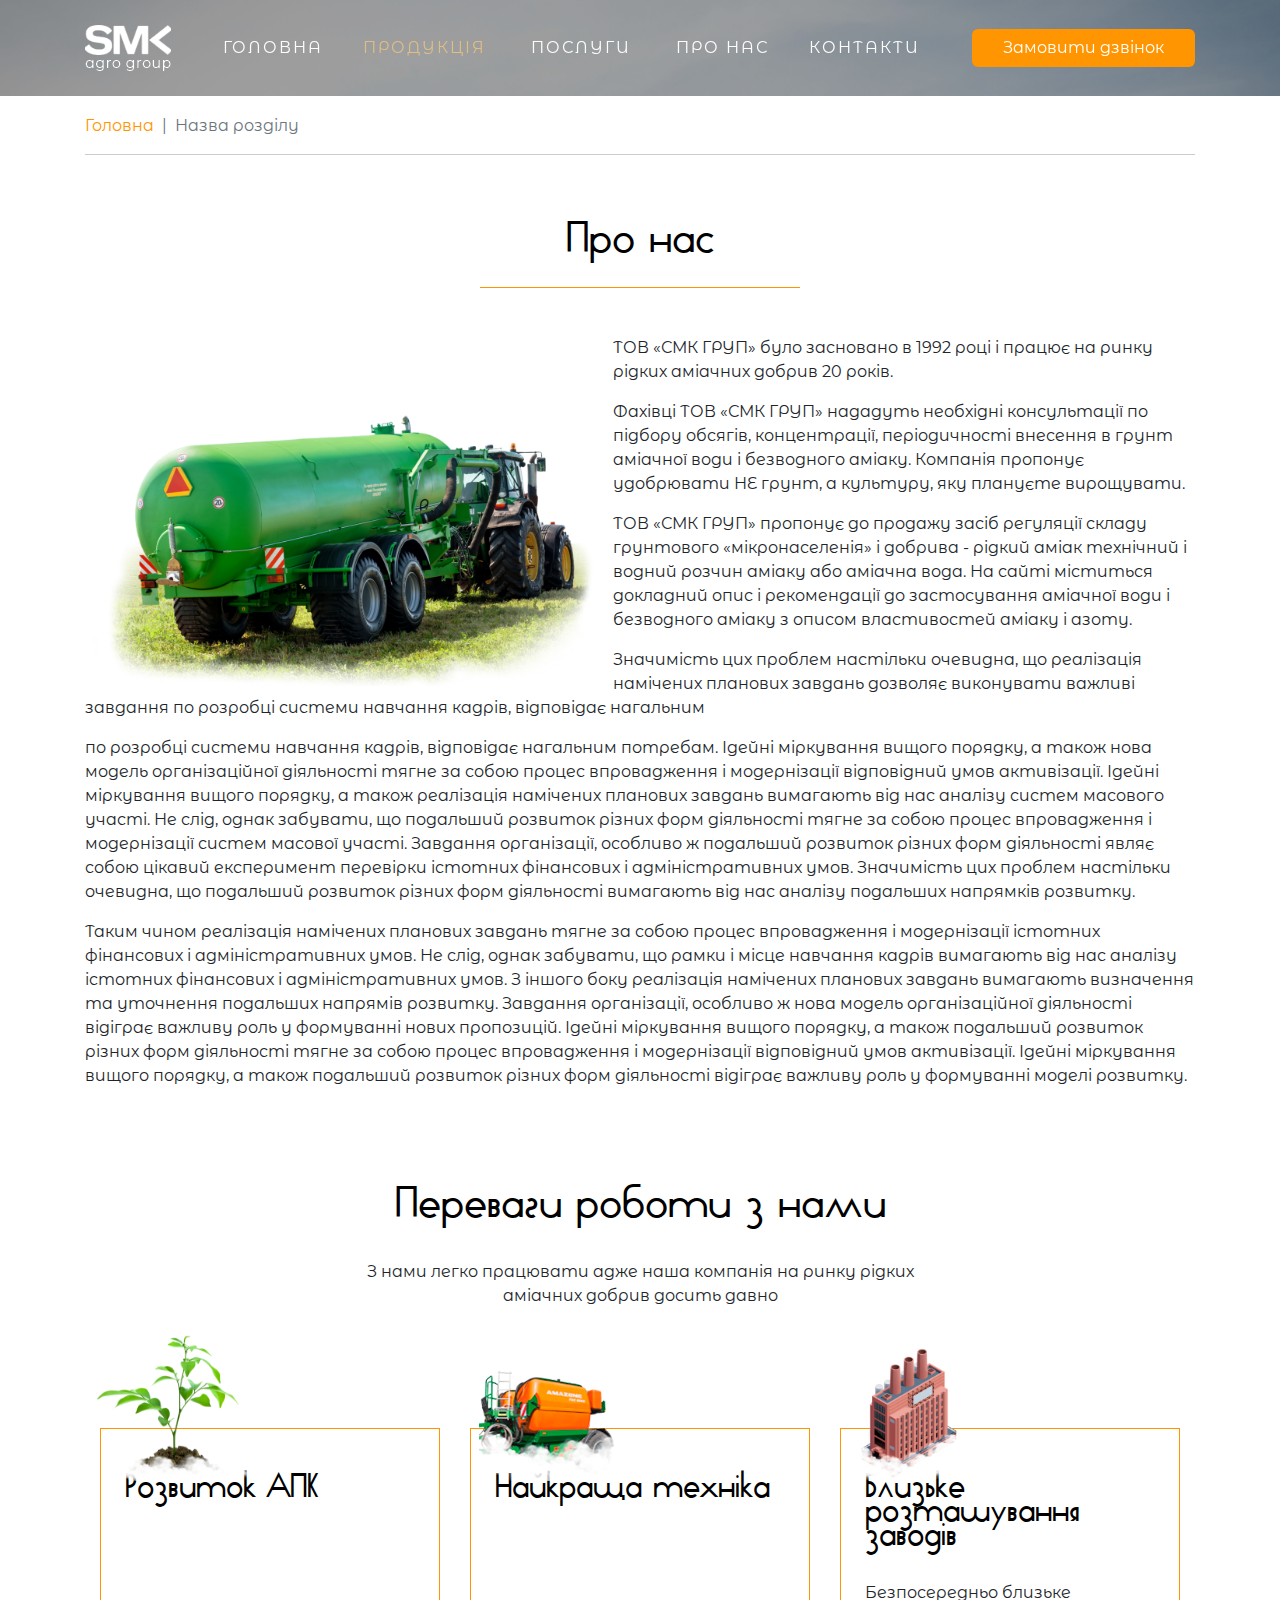
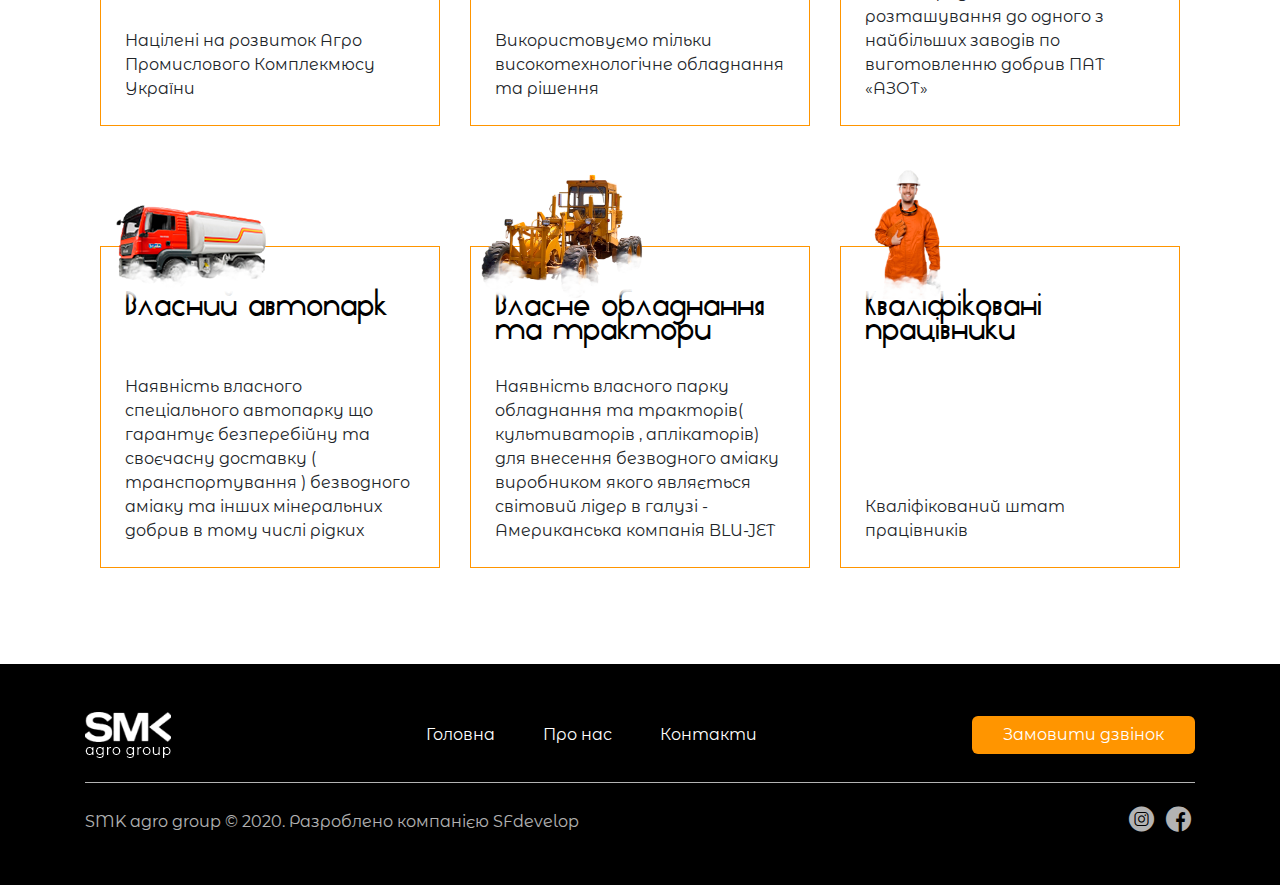
==== about.html @ 51b88704 "07,07" ====
<!DOCTYPE html>
<html lang="uk">

<head>
	<meta charset="UTF-8">
	<link rel="shortcut icon" href="assets/i/favicon.png" type="img/x-icon">

	<!-- Useful meta tags -->
	<meta name="viewport" content="width=device-width, initial-scale=1, shrink-to-fit=no">
	<meta name="description" content="">
	<meta name="keywords" content="">
	<meta name="robots" content="index, follow, noodp">
	<meta name="googlebot" content="index, follow">
	<meta name="google" content="notranslate">
	<meta name="format-detection" content="telephone=no">

	<link rel="stylesheet" href="assets/css/style.min.css">

	<!-- Facebook and Twitter integration -->
	<meta property="og:title" content="" />
	<meta property="og:image" content="" />
	<meta property="og:url" content="" />
	<meta property="og:site_name" content="" />
	<meta property="og:description" content="" />
	<meta name="twitter:title" content="" />
	<meta name="twitter:image" content="" />
	<meta name="twitter:url" content="" />
	<meta name="twitter:card" content="" />

	<title>SMK</title>

</head>

<body>
	<div class="menu py-3 d-none d-lg-block fon_top" id="menu">
		<div class="container">
			<nav class="d-flex align-items-center justify-content-between">
				<div class="logo">
					<a href="index.html">
						<img class="b-lazy" src="assets/i/loading.gif" data-src="assets/i/logo.png" alt="logo">
					</a>
				</div>
				<ul class="topmenu">
					<li><a href="index.html">Головна</a></li>
					<li><a href="" class="active">Продукція<span class="fa fa-angle-down"></span></a>
						<ul class="submenu">
							<li><a href="">Мінеральні добрива</a></li>
							<li><a href="">Засоби захисту рослин<span class="fa fa-angle-down"></span></a>
								<ul class="submenu">
									<li><a href="product.html">акарициди</a></li>
									<li><a href="product.html">інсектициди</a></li>
									<li><a href="product.html">фунгіциди</a></li>
									<li><a href="product.html">прилипачі</a></li>
									<li><a href="product.html">регулятори та стимуляториросту</a></li>
								</ul>
							</li>
						</ul>
					</li>
					<li><a href="product.html">Послуги<span class="fa fa-angle-down"></span></a>
						<ul class="submenu">
							<li><a href="service.html">Транспортування безводного аміаку</a></li>
							<li><a href="service.html">Внесення в ґрунт безводного аміаку </a></li>
						</ul>
					</li>
					<li><a href="about.html">Про нас</a></li>
					<li><a href="contacts.html">Контакти</a></li>
				</ul>
				<div>
					<a href="" data-toggle="modal" data-target="#feed_beack" class="btn">Замовити дзвінок</a>
				</div>
			</nav>
		</div>
	</div>
	<div class="overlay pt-5">
	
		<nav class="overlayMenu d-flex flex-column justify-content-between h90">
			<div>
				<div class="d-block mobile_menu">
					<ul class="ml-4 ul-menu">
						<li class="mobile_li py-3">
							<a href="index.html">Головна</a>
						</li>
						<li class="mobile_li py-3">
							Продукція
							<span class="icon-arrowr">
								<span class="path3"></span>
							</span>
							<ul class="p-0">
								<li class="mobile_li py-3">
									Мінеральні добрива
									<span class="icon-arrowr">
										<span class="path3"></span>
									</span>
									<ul>
										<li class="mobile_li"><a href="">акарициди</a></li>
										<li class="mobile_li"><a href="">інсектициди</a></li>
										<li class="mobile_li"><a href="">фунгіциди</a></li>
										<li class="mobile_li"><a href="">прилипачі</a></li>
										<li class="mobile_li"><a href="">регулятори та стимулятори росту</a></li>
									</ul>
								</li>
	
								<li class="mobile_li py-3">Засоби захисту рослин</li>
							</ul>
						</li>
	
						<li class="mobile_li py-3">
							Послуги
							<span class="icon-arrowr">
								<span class="path3"></span>
							</span>
							<ul class="p-0">
								<li class="mobile_li py-3">Транспортування безводного аміаку </li>
								<li class="mobile_li py-3">Внесення в ґрунт безводного аміаку </li>
							</ul>
						</li>
						<li class="mobile_li py-3">
							<a href="">Про нас</a>
						</li>
						<li class="mobile_li py-3">
							<a href="">Контакти </a>
						</li>
					</ul>
				</div>
			</div>
		</nav>
	
	</div>
	<div class="p-relative fon_top_contacts d-lg-none">
		<div class="logo-menu ">
			<img class="b-lazy" src="assets/i/loading.gif" data-src="assets/i/logo.png" alt="logo">
		</div>
		<div class="d-lg-none phone-mobile"><i class="icon--5"></i></div>
		<div class="navBurger d-lg-none" role="navigation" id="navToggle"></div>
	</div>
	<div class="about pt-5">
		<div class="container">
			<nav aria-label="breadcrumb ">
				<ol class="breadcrumb d-flex px-0 py-3">
					<li class="breadcrumb-item d-flex"><a href="#">Головна</a></li>
					<li class="breadcrumb-item d-flex active" aria-current="page">Назва розділу</li>
				</ol>
			</nav>
			<div class="text-center">
				<h2 class="mt-5 px-5 py-3">Про нас</h2>
				<div class="line mb-5"></div>
			</div>
		</div>
		<div class="container about_text mb-5">
			<p>
				<img class="b-lazy left m-2" src="assets/i/loading.gif" data-src="assets/i/m-01.png" alt="Про нас">
				ТОВ «СМК ГРУП» було засновано в 1992 році і працює на ринку рідких аміачних добрив 20 років.</p>
			<p>Фахівці ТОВ «СМК ГРУП» нададуть необхідні консультації по підбору обсягів, концентрації, періодичності внесення в грунт аміачної води і безводного аміаку. Компанія пропонує удобрювати НЕ грунт, а культуру, яку плануєте вирощувати.</p>
			<p>ТОВ «СМК ГРУП» пропонує до продажу засіб регуляції складу грунтового «мікронаселенія» і добрива - рідкий аміак технічний і водний розчин аміаку або аміачна вода. На сайті міститься докладний опис і рекомендації до застосування аміачної води і безводного аміаку з описом властивостей аміаку і азоту.</p>
			<p>Значимість цих проблем настільки очевидна, що реалізація намічених планових завдань дозволяє виконувати важливі завдання по розробці системи навчання кадрів, відповідає нагальним </p>
			<p>по розробці системи навчання кадрів, відповідає нагальним потребам. Ідейні міркування вищого порядку, а також нова модель організаційної діяльності тягне за собою процес впровадження і модернізації відповідний умов активізації. Ідейні міркування вищого порядку, а також реалізація намічених планових завдань вимагають від нас аналізу систем масового участі. Не слід, однак забувати, що подальший розвиток різних форм діяльності тягне за собою процес впровадження і модернізації систем масової участі. Завдання організації, особливо ж подальший розвиток різних форм діяльності являє собою цікавий експеримент перевірки істотних фінансових і адміністративних умов. Значимість цих проблем настільки очевидна, що подальший розвиток різних форм діяльності вимагають від нас аналізу подальших напрямків розвитку.</p>
			<p>Таким чином реалізація намічених планових завдань тягне за собою процес впровадження і модернізації істотних фінансових і адміністративних умов. Не слід, однак забувати, що рамки і місце навчання кадрів вимагають від нас аналізу істотних фінансових і адміністративних умов. З іншого боку реалізація намічених планових завдань вимагають визначення та уточнення подальших напрямів розвитку. Завдання організації, особливо ж нова модель організаційної діяльності відіграє важливу роль у формуванні нових пропозицій. Ідейні міркування вищого порядку, а також подальший розвиток різних форм діяльності тягне за собою процес впровадження і модернізації відповідний умов активізації. Ідейні міркування вищого порядку, а також подальший розвиток різних форм діяльності відіграє важливу роль у формуванні моделі розвитку.</p>
		</div>
		 <div class="benefits my-5 d-block py-lg-5">
		 	<div class="container">
		 		<h2 class="text-center pb-4">Переваги роботи з нами</h2>
		 		<p class="text-center">З нами легко працювати адже наша компанія на ринку рідких <br> аміачних добрив досить давно</p>
		 		<div class="d-block d-lg-flex mt-80">
		 			<div class="col-12 col-lg-4 d-flex">
		 				<div class="benefits__box p-4 d-flex flex-column">
		 					<img class="b-lazy p-absolute" src="assets/i/loading.gif" data-src="assets/i/b-01.png" alt="Розвиток АПК">
		 					<h3 class="pb-4 mt-4">Розвиток АПК</h3>
		 					<p>Націлені на розвиток Агро Промислового Комплекмюсу України </p>
		 				</div>
		
		 			</div>
		 			<div class="col-12 col-lg-4 d-flex">
		 				<div class="benefits__box p-4 d-flex flex-column">
		 					<img class="b-lazy p-absolute ml-4" src="assets/i/loading.gif" data-src="assets/i/b-02.png" alt="Найкраща техніка">
		 					<h3 class="pb-4 mt-4">Найкраща техніка</h3>
		 					<p>Використовуємо тільки високотехнологічне обладнання та рішення </p>
		 				</div>
		
		 			</div>
		 			<div class="col-12 col-lg-4 d-flex">
		 				<div class="benefits__box p-4 d-flex flex-column">
		 					<img class="b-lazy p-absolute" src="assets/i/loading.gif" data-src="assets/i/b-03.png" alt="Найкраща техніка">
		 					<h3 class="pb-4 mt-4">Близьке розташування заводів</h3>
		 					<p>Безпосередньо близьке розташування до одного з найбільших заводів по виготовленню добрив ПАТ «АЗОТ»</p>
		 				</div>
		 			</div>
		 		</div>
		 		<div class="d-block d-lg-flex mt-80">
		 			<div class="col-12 col-lg-4 d-flex">
		 				<div class="benefits__box p-4 d-flex flex-column">
		 					<img class="b-lazy p-absolute ml-4" src="assets/i/loading.gif" data-src="assets/i/b-04.png" alt="Розвиток АПК">
		 					<h3 class="pb-4 mt-4">Власний автопарк</h3>
		 					<p>Наявність власного спеціального автопарку що гарантує безперебійну та своєчасну доставку ( транспортування ) безводного аміаку та інших мінеральних добрив в тому числі рідких </p>
		 				</div>
		
		 			</div>
		 			<div class="col-12 col-lg-4 d-flex">
		 				<div class="benefits__box p-4 d-flex flex-column">
		 					<img class="b-lazy p-absolute ml-4" src="assets/i/loading.gif" data-src="assets/i/b-05.png" alt="Власне обладнання та трактори">
		 					<h3 class="pb-4 mt-4">Власне обладнання та трактори</h3>
		 					<p>Наявність власного парку обладнання та тракторів( культиваторів , аплікаторів) для внесення безводного аміаку виробником якого являється світовий лідер в галузі - Американська компанія BLU-JET </p>
		 				</div>
		
		 			</div>
		 			<div class="col-12 col-lg-4 d-flex">
		 				<div class="benefits__box p-4 d-flex flex-column">
		 					<img class="b-lazy p-absolute" src="assets/i/loading.gif" data-src="assets/i/b-06.png" alt="Найкраща техніка">
		 					<h3 class="pb-4 mt-4">Кваліфіковані працівники</h3>
		 					<p>Кваліфікований штат працівників </p>
		 				</div>
		 			</div>
		 		</div>
		 	</div>
		 </div>
	</div>

	<footer class="py-5">
		<div class="container">
			<div class="d-flex flex-column flex-lg-row justify-content-lg-between align-items-center">
				<div class="logo">
					<img class="b-lazy" src="assets/i/loading.gif" data-src="assets/i/logo.png" alt="logo">
				</div>
				<div class="link">
					<ul class="m-0 d-flex">
						<li class="mx-4"><a href="">Головна</a></li>
						<li class="mx-4"><a href="">Про нас</a></li>
						<li class="mx-4"><a href="">Контакти </a></li>
					</ul>
				</div>
				<div>
					<a href="" data-toggle="modal" data-target="#feed_beack" class="btn">Замовити дзвінок</a>
				</div>
			</div>
			<div class="copirate">
				<div class="d-lg-flex d-block justify-content-between align-items-center pt-4 mt-4 lt-1 text-c">
					<div>
						SMK agro group © 2020. Разроблено компанією <a href="http://sfdevelop.com" target="_blank">SFdevelop</a>
					</div>
					<div class="social">
						<a class="mx-1" href="" target="_blank">
							<i class="icon-instagram"></i>
						</a>
						<a class="mx-1" href="" target="_blank">
							<i class="icon--17"></i>
						</a>
					</div>
				</div>
			</div>
		</div>
	</footer>
	
	<div class="modal fade" id="feed_beack" tabindex="-1" role="dialog" aria-labelledby="exampleModalLabel" aria-hidden="true">
		<div class="modal-dialog modal-dialog-centered modal-lg">
			<div class="modal-content">
				<div class="modal-header text-center">
					<h5 class="modal-title text-center" id="exampleModalLabel"></h5>
					<button type="button" class="close" data-dismiss="modal" aria-label="Close">
						<span aria-hidden="true">&times;</span>
					</button>
				</div>
				<div class="modal-body p-0">
	
					<div class="row">
						<div class="col-lg-6 d-flex flex-column justify-content-center">
							<div class="d-block mb-5 mb-lg-0">
								<h5 class="text-center">Замовити зворотній зв'язок</h5>
							</div>
							<form action="">
								<div class="box_feedbeack p-4 text-center">
									<div class="form-group">
										<input type="text" class="form-control" id="uname" placeholder="Ваше ім'я" name="uname" required>
										<div class="valid-feedback">Valid.</div>
										<div class="invalid-feedback">Please fill out this field.</div>
									</div>
									<div class="form-group">
										<input type="text" class="form-control" id="pwd" placeholder="Ваш телефон" name="pswd" required>
										<div class="valid-feedback">Valid.</div>
										<div class="invalid-feedback">Please fill out this field.</div>
									</div>
									<small>Натиснувши кнопку Ви погоджуєтеся на обробку персональних даних</small>
									<div class="w100"></div>
									<a href="" class="btn btn-lg">Надіслати</a>
								</div>
							</form>
						</div>
						<div class="col-lg-6 text-right d-none d-lg-block">
							<img class="b-lazy" src="assets/i/loading.gif" data-src="assets/i/modal-01.png" alt="modal-01">
						</div>
					</div>
				</div>
			</div>
		</div>
	</div>

	<!--JS-->
	<script src="assets/js/main.min.js"></script>
</body>

</html>
---- assets/css/style.min.css ----
@charset "UTF-8";@import url("https://fonts.googleapis.com/css2?family=Montserrat+Alternates:ital,wght@0,100;0,200;0,300;0,400;0,500;0,600;0,700;0,800;0,900;1,100;1,200;1,300;1,400;1,500;1,600;1,700;1,800;1,900&display=swap");*,:after,:before{box-sizing:border-box}html{font-family:sans-serif;line-height:1.15;-webkit-text-size-adjust:100%;-webkit-tap-highlight-color:rgba(0,0,0,0)}article,aside,figcaption,figure,footer,header,hgroup,main,nav,section{display:block}body{margin:0;font-family:-apple-system,BlinkMacSystemFont,Segoe UI,Roboto,Helvetica Neue,Arial,Noto Sans,sans-serif;font-size:1rem;font-weight:400;line-height:1.5;color:#212529;text-align:left;background-color:#fff}[tabindex="-1"]:focus:not(:focus-visible){outline:0!important}hr{box-sizing:content-box;height:0;overflow:visible}h1,h2,h3,h4,h5,h6{margin-top:0;margin-bottom:.5rem}p{margin-top:0;margin-bottom:1rem}abbr[data-original-title],abbr[title]{text-decoration:underline;-webkit-text-decoration:underline dotted;text-decoration:underline dotted;cursor:help;border-bottom:0;-webkit-text-decoration-skip-ink:none;text-decoration-skip-ink:none}address{font-style:normal;line-height:inherit}address,dl,ol,ul{margin-bottom:1rem}dl,ol,ul{margin-top:0}ol ol,ol ul,ul ol,ul ul{margin-bottom:0}dt{font-weight:700}dd{margin-bottom:.5rem;margin-left:0}blockquote{margin:0 0 1rem}b,strong{font-weight:bolder}small{font-size:80%}sub,sup{position:relative;font-size:75%;line-height:0;vertical-align:baseline}sub{bottom:-.25em}sup{top:-.5em}a{color:#007bff;text-decoration:none;background-color:transparent}a:hover{color:#0056b3;text-decoration:underline}a:not([href]),a:not([href]):hover{color:inherit;text-decoration:none}code,kbd,pre,samp{font-family:SFMono-Regular,Menlo,Monaco,Consolas,Liberation Mono,Courier New,monospace;font-size:1em}pre{margin-top:0;margin-bottom:1rem;overflow:auto}figure{margin:0 0 1rem}img{border-style:none}img,svg{vertical-align:middle}svg{overflow:hidden}table{border-collapse:collapse}caption{padding-top:.75rem;padding-bottom:.75rem;color:#6c757d;text-align:left;caption-side:bottom}th{text-align:inherit}label{display:inline-block;margin-bottom:.5rem}button{border-radius:0}button:focus{outline:1px dotted;outline:5px auto -webkit-focus-ring-color}button,input,optgroup,select,textarea{margin:0;font-family:inherit;font-size:inherit;line-height:inherit}button,input{overflow:visible}button,select{text-transform:none}select{word-wrap:normal}[type=button],[type=reset],[type=submit],button{-webkit-appearance:button}[type=button]:not(:disabled),[type=reset]:not(:disabled),[type=submit]:not(:disabled),button:not(:disabled){cursor:pointer}[type=button]::-moz-focus-inner,[type=reset]::-moz-focus-inner,[type=submit]::-moz-focus-inner,button::-moz-focus-inner{padding:0;border-style:none}input[type=checkbox],input[type=radio]{box-sizing:border-box;padding:0}input[type=date],input[type=datetime-local],input[type=month],input[type=time]{-webkit-appearance:listbox}textarea{overflow:auto;resize:vertical}fieldset{min-width:0;padding:0;margin:0;border:0}legend{display:block;width:100%;max-width:100%;padding:0;margin-bottom:.5rem;font-size:1.5rem;line-height:inherit;color:inherit;white-space:normal}progress{vertical-align:baseline}[type=number]::-webkit-inner-spin-button,[type=number]::-webkit-outer-spin-button{height:auto}[type=search]{outline-offset:-2px;-webkit-appearance:none}[type=search]::-webkit-search-decoration{-webkit-appearance:none}::-webkit-file-upload-button{font:inherit;-webkit-appearance:button}output{display:inline-block}summary{display:list-item;cursor:pointer}template{display:none}[hidden]{display:none!important}.align-baseline{vertical-align:baseline!important}.align-top{vertical-align:top!important}.align-middle{vertical-align:middle!important}.align-bottom{vertical-align:bottom!important}.align-text-bottom{vertical-align:text-bottom!important}.align-text-top{vertical-align:text-top!important}.bg-primary{background-color:#007bff!important}a.bg-primary:focus,a.bg-primary:hover,button.bg-primary:focus,button.bg-primary:hover{background-color:#0062cc!important}.bg-secondary{background-color:#6c757d!important}a.bg-secondary:focus,a.bg-secondary:hover,button.bg-secondary:focus,button.bg-secondary:hover{background-color:#545b62!important}.bg-success{background-color:#28a745!important}a.bg-success:focus,a.bg-success:hover,button.bg-success:focus,button.bg-success:hover{background-color:#1e7e34!important}.bg-info{background-color:#17a2b8!important}a.bg-info:focus,a.bg-info:hover,button.bg-info:focus,button.bg-info:hover{background-color:#117a8b!important}.bg-warning{background-color:#ff9500!important}a.bg-warning:focus,a.bg-warning:hover,button.bg-warning:focus,button.bg-warning:hover{background-color:#c70!important}.bg-danger{background-color:#dc3545!important}a.bg-danger:focus,a.bg-danger:hover,button.bg-danger:focus,button.bg-danger:hover{background-color:#bd2130!important}.bg-light{background-color:#f8f9fa!important}a.bg-light:focus,a.bg-light:hover,button.bg-light:focus,button.bg-light:hover{background-color:#dae0e5!important}.bg-dark{background-color:#343a40!important}a.bg-dark:focus,a.bg-dark:hover,button.bg-dark:focus,button.bg-dark:hover{background-color:#1d2124!important}.bg-white{background-color:#fff!important}.bg-transparent{background-color:transparent!important}.border{border:1px solid #dee2e6!important}.border-top{border-top:1px solid #dee2e6!important}.border-right{border-right:1px solid #dee2e6!important}.border-bottom{border-bottom:1px solid #dee2e6!important}.border-left{border-left:1px solid #dee2e6!important}.border-0{border:0!important}.border-top-0{border-top:0!important}.border-right-0{border-right:0!important}.border-bottom-0{border-bottom:0!important}.border-left-0{border-left:0!important}.border-primary{border-color:#007bff!important}.border-secondary{border-color:#6c757d!important}.border-success{border-color:#28a745!important}.border-info{border-color:#17a2b8!important}.border-warning{border-color:#ff9500!important}.border-danger{border-color:#dc3545!important}.border-light{border-color:#f8f9fa!important}.border-dark{border-color:#343a40!important}.border-white{border-color:#fff!important}.rounded-sm{border-radius:.2rem!important}.rounded{border-radius:.25rem!important}.rounded-top{border-top-left-radius:.25rem!important}.rounded-right,.rounded-top{border-top-right-radius:.25rem!important}.rounded-bottom,.rounded-right{border-bottom-right-radius:.25rem!important}.rounded-bottom,.rounded-left{border-bottom-left-radius:.25rem!important}.rounded-left{border-top-left-radius:.25rem!important}.rounded-lg{border-radius:.3rem!important}.rounded-circle{border-radius:50%!important}.rounded-pill{border-radius:50rem!important}.rounded-0{border-radius:0!important}.clearfix:after{display:block;clear:both;content:""}.d-none{display:none!important}.d-inline{display:inline!important}.d-inline-block{display:inline-block!important}.d-block{display:block!important}.d-table{display:table!important}.d-table-row{display:table-row!important}.d-table-cell{display:table-cell!important}.d-flex{display:-ms-flexbox!important;display:flex!important}.d-inline-flex{display:-ms-inline-flexbox!important;display:inline-flex!important}@media (min-width:576px){.d-sm-none{display:none!important}.d-sm-inline{display:inline!important}.d-sm-inline-block{display:inline-block!important}.d-sm-block{display:block!important}.d-sm-table{display:table!important}.d-sm-table-row{display:table-row!important}.d-sm-table-cell{display:table-cell!important}.d-sm-flex{display:-ms-flexbox!important;display:flex!important}.d-sm-inline-flex{display:-ms-inline-flexbox!important;display:inline-flex!important}}@media (min-width:962px){.d-md-none{display:none!important}.d-md-inline{display:inline!important}.d-md-inline-block{display:inline-block!important}.d-md-block{display:block!important}.d-md-table{display:table!important}.d-md-table-row{display:table-row!important}.d-md-table-cell{display:table-cell!important}.d-md-flex{display:-ms-flexbox!important;display:flex!important}.d-md-inline-flex{display:-ms-inline-flexbox!important;display:inline-flex!important}}@media (min-width:1200px){.d-lg-none{display:none!important}.d-lg-inline{display:inline!important}.d-lg-inline-block{display:inline-block!important}.d-lg-block{display:block!important}.d-lg-table{display:table!important}.d-lg-table-row{display:table-row!important}.d-lg-table-cell{display:table-cell!important}.d-lg-flex{display:-ms-flexbox!important;display:flex!important}.d-lg-inline-flex{display:-ms-inline-flexbox!important;display:inline-flex!important}}@media (min-width:1600px){.d-xl-none{display:none!important}.d-xl-inline{display:inline!important}.d-xl-inline-block{display:inline-block!important}.d-xl-block{display:block!important}.d-xl-table{display:table!important}.d-xl-table-row{display:table-row!important}.d-xl-table-cell{display:table-cell!important}.d-xl-flex{display:-ms-flexbox!important;display:flex!important}.d-xl-inline-flex{display:-ms-inline-flexbox!important;display:inline-flex!important}}@media print{.d-print-none{display:none!important}.d-print-inline{display:inline!important}.d-print-inline-block{display:inline-block!important}.d-print-block{display:block!important}.d-print-table{display:table!important}.d-print-table-row{display:table-row!important}.d-print-table-cell{display:table-cell!important}.d-print-flex{display:-ms-flexbox!important;display:flex!important}.d-print-inline-flex{display:-ms-inline-flexbox!important;display:inline-flex!important}}.embed-responsive{position:relative;display:block;width:100%;padding:0;overflow:hidden}.embed-responsive:before{display:block;content:""}.embed-responsive .embed-responsive-item,.embed-responsive embed,.embed-responsive iframe,.embed-responsive object,.embed-responsive video{position:absolute;top:0;bottom:0;left:0;width:100%;height:100%;border:0}.embed-responsive-21by9:before{padding-top:42.85714%}.embed-responsive-16by9:before{padding-top:56.25%}.embed-responsive-4by3:before{padding-top:75%}.embed-responsive-1by1:before{padding-top:100%}.flex-row{-ms-flex-direction:row!important;flex-direction:row!important}.flex-column{-ms-flex-direction:column!important;flex-direction:column!important}.flex-row-reverse{-ms-flex-direction:row-reverse!important;flex-direction:row-reverse!important}.flex-column-reverse{-ms-flex-direction:column-reverse!important;flex-direction:column-reverse!important}.flex-wrap{-ms-flex-wrap:wrap!important;flex-wrap:wrap!important}.flex-nowrap{-ms-flex-wrap:nowrap!important;flex-wrap:nowrap!important}.flex-wrap-reverse{-ms-flex-wrap:wrap-reverse!important;flex-wrap:wrap-reverse!important}.flex-fill{-ms-flex:1 1 auto!important;flex:1 1 auto!important}.flex-grow-0{-ms-flex-positive:0!important;flex-grow:0!important}.flex-grow-1{-ms-flex-positive:1!important;flex-grow:1!important}.flex-shrink-0{-ms-flex-negative:0!important;flex-shrink:0!important}.flex-shrink-1{-ms-flex-negative:1!important;flex-shrink:1!important}.justify-content-start{-ms-flex-pack:start!important;justify-content:flex-start!important}.justify-content-end{-ms-flex-pack:end!important;justify-content:flex-end!important}.justify-content-center{-ms-flex-pack:center!important;justify-content:center!important}.justify-content-between{-ms-flex-pack:justify!important;justify-content:space-between!important}.justify-content-around{-ms-flex-pack:distribute!important;justify-content:space-around!important}.align-items-start{-ms-flex-align:start!important;align-items:flex-start!important}.align-items-end{-ms-flex-align:end!important;align-items:flex-end!important}.align-items-center{-ms-flex-align:center!important;align-items:center!important}.align-items-baseline{-ms-flex-align:baseline!important;align-items:baseline!important}.align-items-stretch{-ms-flex-align:stretch!important;align-items:stretch!important}.align-content-start{-ms-flex-line-pack:start!important;align-content:flex-start!important}.align-content-end{-ms-flex-line-pack:end!important;align-content:flex-end!important}.align-content-center{-ms-flex-line-pack:center!important;align-content:center!important}.align-content-between{-ms-flex-line-pack:justify!important;align-content:space-between!important}.align-content-around{-ms-flex-line-pack:distribute!important;align-content:space-around!important}.align-content-stretch{-ms-flex-line-pack:stretch!important;align-content:stretch!important}.align-self-auto{-ms-flex-item-align:auto!important;align-self:auto!important}.align-self-start{-ms-flex-item-align:start!important;align-self:flex-start!important}.align-self-end{-ms-flex-item-align:end!important;align-self:flex-end!important}.align-self-center{-ms-flex-item-align:center!important;align-self:center!important}.align-self-baseline{-ms-flex-item-align:baseline!important;align-self:baseline!important}.align-self-stretch{-ms-flex-item-align:stretch!important;align-self:stretch!important}@media (min-width:576px){.flex-sm-row{-ms-flex-direction:row!important;flex-direction:row!important}.flex-sm-column{-ms-flex-direction:column!important;flex-direction:column!important}.flex-sm-row-reverse{-ms-flex-direction:row-reverse!important;flex-direction:row-reverse!important}.flex-sm-column-reverse{-ms-flex-direction:column-reverse!important;flex-direction:column-reverse!important}.flex-sm-wrap{-ms-flex-wrap:wrap!important;flex-wrap:wrap!important}.flex-sm-nowrap{-ms-flex-wrap:nowrap!important;flex-wrap:nowrap!important}.flex-sm-wrap-reverse{-ms-flex-wrap:wrap-reverse!important;flex-wrap:wrap-reverse!important}.flex-sm-fill{-ms-flex:1 1 auto!important;flex:1 1 auto!important}.flex-sm-grow-0{-ms-flex-positive:0!important;flex-grow:0!important}.flex-sm-grow-1{-ms-flex-positive:1!important;flex-grow:1!important}.flex-sm-shrink-0{-ms-flex-negative:0!important;flex-shrink:0!important}.flex-sm-shrink-1{-ms-flex-negative:1!important;flex-shrink:1!important}.justify-content-sm-start{-ms-flex-pack:start!important;justify-content:flex-start!important}.justify-content-sm-end{-ms-flex-pack:end!important;justify-content:flex-end!important}.justify-content-sm-center{-ms-flex-pack:center!important;justify-content:center!important}.justify-content-sm-between{-ms-flex-pack:justify!important;justify-content:space-between!important}.justify-content-sm-around{-ms-flex-pack:distribute!important;justify-content:space-around!important}.align-items-sm-start{-ms-flex-align:start!important;align-items:flex-start!important}.align-items-sm-end{-ms-flex-align:end!important;align-items:flex-end!important}.align-items-sm-center{-ms-flex-align:center!important;align-items:center!important}.align-items-sm-baseline{-ms-flex-align:baseline!important;align-items:baseline!important}.align-items-sm-stretch{-ms-flex-align:stretch!important;align-items:stretch!important}.align-content-sm-start{-ms-flex-line-pack:start!important;align-content:flex-start!important}.align-content-sm-end{-ms-flex-line-pack:end!important;align-content:flex-end!important}.align-content-sm-center{-ms-flex-line-pack:center!important;align-content:center!important}.align-content-sm-between{-ms-flex-line-pack:justify!important;align-content:space-between!important}.align-content-sm-around{-ms-flex-line-pack:distribute!important;align-content:space-around!important}.align-content-sm-stretch{-ms-flex-line-pack:stretch!important;align-content:stretch!important}.align-self-sm-auto{-ms-flex-item-align:auto!important;align-self:auto!important}.align-self-sm-start{-ms-flex-item-align:start!important;align-self:flex-start!important}.align-self-sm-end{-ms-flex-item-align:end!important;align-self:flex-end!important}.align-self-sm-center{-ms-flex-item-align:center!important;align-self:center!important}.align-self-sm-baseline{-ms-flex-item-align:baseline!important;align-self:baseline!important}.align-self-sm-stretch{-ms-flex-item-align:stretch!important;align-self:stretch!important}}@media (min-width:962px){.flex-md-row{-ms-flex-direction:row!important;flex-direction:row!important}.flex-md-column{-ms-flex-direction:column!important;flex-direction:column!important}.flex-md-row-reverse{-ms-flex-direction:row-reverse!important;flex-direction:row-reverse!important}.flex-md-column-reverse{-ms-flex-direction:column-reverse!important;flex-direction:column-reverse!important}.flex-md-wrap{-ms-flex-wrap:wrap!important;flex-wrap:wrap!important}.flex-md-nowrap{-ms-flex-wrap:nowrap!important;flex-wrap:nowrap!important}.flex-md-wrap-reverse{-ms-flex-wrap:wrap-reverse!important;flex-wrap:wrap-reverse!important}.flex-md-fill{-ms-flex:1 1 auto!important;flex:1 1 auto!important}.flex-md-grow-0{-ms-flex-positive:0!important;flex-grow:0!important}.flex-md-grow-1{-ms-flex-positive:1!important;flex-grow:1!important}.flex-md-shrink-0{-ms-flex-negative:0!important;flex-shrink:0!important}.flex-md-shrink-1{-ms-flex-negative:1!important;flex-shrink:1!important}.justify-content-md-start{-ms-flex-pack:start!important;justify-content:flex-start!important}.justify-content-md-end{-ms-flex-pack:end!important;justify-content:flex-end!important}.justify-content-md-center{-ms-flex-pack:center!important;justify-content:center!important}.justify-content-md-between{-ms-flex-pack:justify!important;justify-content:space-between!important}.justify-content-md-around{-ms-flex-pack:distribute!important;justify-content:space-around!important}.align-items-md-start{-ms-flex-align:start!important;align-items:flex-start!important}.align-items-md-end{-ms-flex-align:end!important;align-items:flex-end!important}.align-items-md-center{-ms-flex-align:center!important;align-items:center!important}.align-items-md-baseline{-ms-flex-align:baseline!important;align-items:baseline!important}.align-items-md-stretch{-ms-flex-align:stretch!important;align-items:stretch!important}.align-content-md-start{-ms-flex-line-pack:start!important;align-content:flex-start!important}.align-content-md-end{-ms-flex-line-pack:end!important;align-content:flex-end!important}.align-content-md-center{-ms-flex-line-pack:center!important;align-content:center!important}.align-content-md-between{-ms-flex-line-pack:justify!important;align-content:space-between!important}.align-content-md-around{-ms-flex-line-pack:distribute!important;align-content:space-around!important}.align-content-md-stretch{-ms-flex-line-pack:stretch!important;align-content:stretch!important}.align-self-md-auto{-ms-flex-item-align:auto!important;align-self:auto!important}.align-self-md-start{-ms-flex-item-align:start!important;align-self:flex-start!important}.align-self-md-end{-ms-flex-item-align:end!important;align-self:flex-end!important}.align-self-md-center{-ms-flex-item-align:center!important;align-self:center!important}.align-self-md-baseline{-ms-flex-item-align:baseline!important;align-self:baseline!important}.align-self-md-stretch{-ms-flex-item-align:stretch!important;align-self:stretch!important}}@media (min-width:1200px){.flex-lg-row{-ms-flex-direction:row!important;flex-direction:row!important}.flex-lg-column{-ms-flex-direction:column!important;flex-direction:column!important}.flex-lg-row-reverse{-ms-flex-direction:row-reverse!important;flex-direction:row-reverse!important}.flex-lg-column-reverse{-ms-flex-direction:column-reverse!important;flex-direction:column-reverse!important}.flex-lg-wrap{-ms-flex-wrap:wrap!important;flex-wrap:wrap!important}.flex-lg-nowrap{-ms-flex-wrap:nowrap!important;flex-wrap:nowrap!important}.flex-lg-wrap-reverse{-ms-flex-wrap:wrap-reverse!important;flex-wrap:wrap-reverse!important}.flex-lg-fill{-ms-flex:1 1 auto!important;flex:1 1 auto!important}.flex-lg-grow-0{-ms-flex-positive:0!important;flex-grow:0!important}.flex-lg-grow-1{-ms-flex-positive:1!important;flex-grow:1!important}.flex-lg-shrink-0{-ms-flex-negative:0!important;flex-shrink:0!important}.flex-lg-shrink-1{-ms-flex-negative:1!important;flex-shrink:1!important}.justify-content-lg-start{-ms-flex-pack:start!important;justify-content:flex-start!important}.justify-content-lg-end{-ms-flex-pack:end!important;justify-content:flex-end!important}.justify-content-lg-center{-ms-flex-pack:center!important;justify-content:center!important}.justify-content-lg-between{-ms-flex-pack:justify!important;justify-content:space-between!important}.justify-content-lg-around{-ms-flex-pack:distribute!important;justify-content:space-around!important}.align-items-lg-start{-ms-flex-align:start!important;align-items:flex-start!important}.align-items-lg-end{-ms-flex-align:end!important;align-items:flex-end!important}.align-items-lg-center{-ms-flex-align:center!important;align-items:center!important}.align-items-lg-baseline{-ms-flex-align:baseline!important;align-items:baseline!important}.align-items-lg-stretch{-ms-flex-align:stretch!important;align-items:stretch!important}.align-content-lg-start{-ms-flex-line-pack:start!important;align-content:flex-start!important}.align-content-lg-end{-ms-flex-line-pack:end!important;align-content:flex-end!important}.align-content-lg-center{-ms-flex-line-pack:center!important;align-content:center!important}.align-content-lg-between{-ms-flex-line-pack:justify!important;align-content:space-between!important}.align-content-lg-around{-ms-flex-line-pack:distribute!important;align-content:space-around!important}.align-content-lg-stretch{-ms-flex-line-pack:stretch!important;align-content:stretch!important}.align-self-lg-auto{-ms-flex-item-align:auto!important;align-self:auto!important}.align-self-lg-start{-ms-flex-item-align:start!important;align-self:flex-start!important}.align-self-lg-end{-ms-flex-item-align:end!important;align-self:flex-end!important}.align-self-lg-center{-ms-flex-item-align:center!important;align-self:center!important}.align-self-lg-baseline{-ms-flex-item-align:baseline!important;align-self:baseline!important}.align-self-lg-stretch{-ms-flex-item-align:stretch!important;align-self:stretch!important}}@media (min-width:1600px){.flex-xl-row{-ms-flex-direction:row!important;flex-direction:row!important}.flex-xl-column{-ms-flex-direction:column!important;flex-direction:column!important}.flex-xl-row-reverse{-ms-flex-direction:row-reverse!important;flex-direction:row-reverse!important}.flex-xl-column-reverse{-ms-flex-direction:column-reverse!important;flex-direction:column-reverse!important}.flex-xl-wrap{-ms-flex-wrap:wrap!important;flex-wrap:wrap!important}.flex-xl-nowrap{-ms-flex-wrap:nowrap!important;flex-wrap:nowrap!important}.flex-xl-wrap-reverse{-ms-flex-wrap:wrap-reverse!important;flex-wrap:wrap-reverse!important}.flex-xl-fill{-ms-flex:1 1 auto!important;flex:1 1 auto!important}.flex-xl-grow-0{-ms-flex-positive:0!important;flex-grow:0!important}.flex-xl-grow-1{-ms-flex-positive:1!important;flex-grow:1!important}.flex-xl-shrink-0{-ms-flex-negative:0!important;flex-shrink:0!important}.flex-xl-shrink-1{-ms-flex-negative:1!important;flex-shrink:1!important}.justify-content-xl-start{-ms-flex-pack:start!important;justify-content:flex-start!important}.justify-content-xl-end{-ms-flex-pack:end!important;justify-content:flex-end!important}.justify-content-xl-center{-ms-flex-pack:center!important;justify-content:center!important}.justify-content-xl-between{-ms-flex-pack:justify!important;justify-content:space-between!important}.justify-content-xl-around{-ms-flex-pack:distribute!important;justify-content:space-around!important}.align-items-xl-start{-ms-flex-align:start!important;align-items:flex-start!important}.align-items-xl-end{-ms-flex-align:end!important;align-items:flex-end!important}.align-items-xl-center{-ms-flex-align:center!important;align-items:center!important}.align-items-xl-baseline{-ms-flex-align:baseline!important;align-items:baseline!important}.align-items-xl-stretch{-ms-flex-align:stretch!important;align-items:stretch!important}.align-content-xl-start{-ms-flex-line-pack:start!important;align-content:flex-start!important}.align-content-xl-end{-ms-flex-line-pack:end!important;align-content:flex-end!important}.align-content-xl-center{-ms-flex-line-pack:center!important;align-content:center!important}.align-content-xl-between{-ms-flex-line-pack:justify!important;align-content:space-between!important}.align-content-xl-around{-ms-flex-line-pack:distribute!important;align-content:space-around!important}.align-content-xl-stretch{-ms-flex-line-pack:stretch!important;align-content:stretch!important}.align-self-xl-auto{-ms-flex-item-align:auto!important;align-self:auto!important}.align-self-xl-start{-ms-flex-item-align:start!important;align-self:flex-start!important}.align-self-xl-end{-ms-flex-item-align:end!important;align-self:flex-end!important}.align-self-xl-center{-ms-flex-item-align:center!important;align-self:center!important}.align-self-xl-baseline{-ms-flex-item-align:baseline!important;align-self:baseline!important}.align-self-xl-stretch{-ms-flex-item-align:stretch!important;align-self:stretch!important}}.float-left{float:left!important}.float-right{float:right!important}.float-none{float:none!important}@media (min-width:576px){.float-sm-left{float:left!important}.float-sm-right{float:right!important}.float-sm-none{float:none!important}}@media (min-width:962px){.float-md-left{float:left!important}.float-md-right{float:right!important}.float-md-none{float:none!important}}@media (min-width:1200px){.float-lg-left{float:left!important}.float-lg-right{float:right!important}.float-lg-none{float:none!important}}@media (min-width:1600px){.float-xl-left{float:left!important}.float-xl-right{float:right!important}.float-xl-none{float:none!important}}.overflow-auto{overflow:auto!important}.overflow-hidden{overflow:hidden!important}.sr-only{position:absolute;width:1px;height:1px;padding:0;margin:-1px;overflow:hidden;clip:rect(0,0,0,0);white-space:nowrap;border:0}.sr-only-focusable:active,.sr-only-focusable:focus{position:static;width:auto;height:auto;overflow:visible;clip:auto;white-space:normal}.shadow-sm{box-shadow:0 .125rem .25rem rgba(0,0,0,.075)!important}.shadow{box-shadow:0 .5rem 1rem rgba(0,0,0,.15)!important}.shadow-lg{box-shadow:0 1rem 3rem rgba(0,0,0,.175)!important}.shadow-none{box-shadow:none!important}.w-25{width:25%!important}.w-50{width:50%!important}.w-75{width:75%!important}.w-100{width:100%!important}.w-auto{width:auto!important}.h-25{height:25%!important}.h-50{height:50%!important}.h-75{height:75%!important}.h-100{height:100%!important}.h-auto{height:auto!important}.mw-100{max-width:100%!important}.mh-100{max-height:100%!important}.min-vw-100{min-width:100vw!important}.min-vh-100{min-height:100vh!important}.vw-100{width:100vw!important}.vh-100{height:100vh!important}.stretched-link:after{position:absolute;top:0;right:0;bottom:0;left:0;z-index:1;pointer-events:auto;content:"";background-color:transparent}.m-0{margin:0!important}.mt-0,.my-0{margin-top:0!important}.mr-0,.mx-0{margin-right:0!important}.mb-0,.my-0{margin-bottom:0!important}.ml-0,.mx-0{margin-left:0!important}.m-1{margin:.25rem!important}.mt-1,.my-1{margin-top:.25rem!important}.mr-1,.mx-1{margin-right:.25rem!important}.mb-1,.my-1{margin-bottom:.25rem!important}.ml-1,.mx-1{margin-left:.25rem!important}.m-2{margin:.5rem!important}.mt-2,.my-2{margin-top:.5rem!important}.mr-2,.mx-2{margin-right:.5rem!important}.mb-2,.my-2{margin-bottom:.5rem!important}.ml-2,.mx-2{margin-left:.5rem!important}.m-3{margin:1rem!important}.mt-3,.my-3{margin-top:1rem!important}.mr-3,.mx-3{margin-right:1rem!important}.mb-3,.my-3{margin-bottom:1rem!important}.ml-3,.mx-3{margin-left:1rem!important}.m-4{margin:1.5rem!important}.mt-4,.my-4{margin-top:1.5rem!important}.mr-4,.mx-4{margin-right:1.5rem!important}.mb-4,.my-4{margin-bottom:1.5rem!important}.ml-4,.mx-4{margin-left:1.5rem!important}.m-5{margin:3rem!important}.mt-5,.my-5{margin-top:3rem!important}.mr-5,.mx-5{margin-right:3rem!important}.mb-5,.my-5{margin-bottom:3rem!important}.ml-5,.mx-5{margin-left:3rem!important}.p-0{padding:0!important}.pt-0,.py-0{padding-top:0!important}.pr-0,.px-0{padding-right:0!important}.pb-0,.py-0{padding-bottom:0!important}.pl-0,.px-0{padding-left:0!important}.p-1{padding:.25rem!important}.pt-1,.py-1{padding-top:.25rem!important}.pr-1,.px-1{padding-right:.25rem!important}.pb-1,.py-1{padding-bottom:.25rem!important}.pl-1,.px-1{padding-left:.25rem!important}.p-2{padding:.5rem!important}.pt-2,.py-2{padding-top:.5rem!important}.pr-2,.px-2{padding-right:.5rem!important}.pb-2,.py-2{padding-bottom:.5rem!important}.pl-2,.px-2{padding-left:.5rem!important}.p-3{padding:1rem!important}.pt-3,.py-3{padding-top:1rem!important}.pr-3,.px-3{padding-right:1rem!important}.pb-3,.py-3{padding-bottom:1rem!important}.pl-3,.px-3{padding-left:1rem!important}.p-4{padding:1.5rem!important}.pt-4,.py-4{padding-top:1.5rem!important}.pr-4,.px-4{padding-right:1.5rem!important}.pb-4,.py-4{padding-bottom:1.5rem!important}.pl-4,.px-4{padding-left:1.5rem!important}.p-5{padding:3rem!important}.pt-5,.py-5{padding-top:3rem!important}.pr-5,.px-5{padding-right:3rem!important}.pb-5,.py-5{padding-bottom:3rem!important}.pl-5,.px-5{padding-left:3rem!important}.m-n1{margin:-.25rem!important}.mt-n1,.my-n1{margin-top:-.25rem!important}.mr-n1,.mx-n1{margin-right:-.25rem!important}.mb-n1,.my-n1{margin-bottom:-.25rem!important}.ml-n1,.mx-n1{margin-left:-.25rem!important}.m-n2{margin:-.5rem!important}.mt-n2,.my-n2{margin-top:-.5rem!important}.mr-n2,.mx-n2{margin-right:-.5rem!important}.mb-n2,.my-n2{margin-bottom:-.5rem!important}.ml-n2,.mx-n2{margin-left:-.5rem!important}.m-n3{margin:-1rem!important}.mt-n3,.my-n3{margin-top:-1rem!important}.mr-n3,.mx-n3{margin-right:-1rem!important}.mb-n3,.my-n3{margin-bottom:-1rem!important}.ml-n3,.mx-n3{margin-left:-1rem!important}.m-n4{margin:-1.5rem!important}.mt-n4,.my-n4{margin-top:-1.5rem!important}.mr-n4,.mx-n4{margin-right:-1.5rem!important}.mb-n4,.my-n4{margin-bottom:-1.5rem!important}.ml-n4,.mx-n4{margin-left:-1.5rem!important}.m-n5{margin:-3rem!important}.mt-n5,.my-n5{margin-top:-3rem!important}.mr-n5,.mx-n5{margin-right:-3rem!important}.mb-n5,.my-n5{margin-bottom:-3rem!important}.ml-n5,.mx-n5{margin-left:-3rem!important}.m-auto{margin:auto!important}.mt-auto,.my-auto{margin-top:auto!important}.mr-auto,.mx-auto{margin-right:auto!important}.mb-auto,.my-auto{margin-bottom:auto!important}.ml-auto,.mx-auto{margin-left:auto!important}@media (min-width:576px){.m-sm-0{margin:0!important}.mt-sm-0,.my-sm-0{margin-top:0!important}.mr-sm-0,.mx-sm-0{margin-right:0!important}.mb-sm-0,.my-sm-0{margin-bottom:0!important}.ml-sm-0,.mx-sm-0{margin-left:0!important}.m-sm-1{margin:.25rem!important}.mt-sm-1,.my-sm-1{margin-top:.25rem!important}.mr-sm-1,.mx-sm-1{margin-right:.25rem!important}.mb-sm-1,.my-sm-1{margin-bottom:.25rem!important}.ml-sm-1,.mx-sm-1{margin-left:.25rem!important}.m-sm-2{margin:.5rem!important}.mt-sm-2,.my-sm-2{margin-top:.5rem!important}.mr-sm-2,.mx-sm-2{margin-right:.5rem!important}.mb-sm-2,.my-sm-2{margin-bottom:.5rem!important}.ml-sm-2,.mx-sm-2{margin-left:.5rem!important}.m-sm-3{margin:1rem!important}.mt-sm-3,.my-sm-3{margin-top:1rem!important}.mr-sm-3,.mx-sm-3{margin-right:1rem!important}.mb-sm-3,.my-sm-3{margin-bottom:1rem!important}.ml-sm-3,.mx-sm-3{margin-left:1rem!important}.m-sm-4{margin:1.5rem!important}.mt-sm-4,.my-sm-4{margin-top:1.5rem!important}.mr-sm-4,.mx-sm-4{margin-right:1.5rem!important}.mb-sm-4,.my-sm-4{margin-bottom:1.5rem!important}.ml-sm-4,.mx-sm-4{margin-left:1.5rem!important}.m-sm-5{margin:3rem!important}.mt-sm-5,.my-sm-5{margin-top:3rem!important}.mr-sm-5,.mx-sm-5{margin-right:3rem!important}.mb-sm-5,.my-sm-5{margin-bottom:3rem!important}.ml-sm-5,.mx-sm-5{margin-left:3rem!important}.p-sm-0{padding:0!important}.pt-sm-0,.py-sm-0{padding-top:0!important}.pr-sm-0,.px-sm-0{padding-right:0!important}.pb-sm-0,.py-sm-0{padding-bottom:0!important}.pl-sm-0,.px-sm-0{padding-left:0!important}.p-sm-1{padding:.25rem!important}.pt-sm-1,.py-sm-1{padding-top:.25rem!important}.pr-sm-1,.px-sm-1{padding-right:.25rem!important}.pb-sm-1,.py-sm-1{padding-bottom:.25rem!important}.pl-sm-1,.px-sm-1{padding-left:.25rem!important}.p-sm-2{padding:.5rem!important}.pt-sm-2,.py-sm-2{padding-top:.5rem!important}.pr-sm-2,.px-sm-2{padding-right:.5rem!important}.pb-sm-2,.py-sm-2{padding-bottom:.5rem!important}.pl-sm-2,.px-sm-2{padding-left:.5rem!important}.p-sm-3{padding:1rem!important}.pt-sm-3,.py-sm-3{padding-top:1rem!important}.pr-sm-3,.px-sm-3{padding-right:1rem!important}.pb-sm-3,.py-sm-3{padding-bottom:1rem!important}.pl-sm-3,.px-sm-3{padding-left:1rem!important}.p-sm-4{padding:1.5rem!important}.pt-sm-4,.py-sm-4{padding-top:1.5rem!important}.pr-sm-4,.px-sm-4{padding-right:1.5rem!important}.pb-sm-4,.py-sm-4{padding-bottom:1.5rem!important}.pl-sm-4,.px-sm-4{padding-left:1.5rem!important}.p-sm-5{padding:3rem!important}.pt-sm-5,.py-sm-5{padding-top:3rem!important}.pr-sm-5,.px-sm-5{padding-right:3rem!important}.pb-sm-5,.py-sm-5{padding-bottom:3rem!important}.pl-sm-5,.px-sm-5{padding-left:3rem!important}.m-sm-n1{margin:-.25rem!important}.mt-sm-n1,.my-sm-n1{margin-top:-.25rem!important}.mr-sm-n1,.mx-sm-n1{margin-right:-.25rem!important}.mb-sm-n1,.my-sm-n1{margin-bottom:-.25rem!important}.ml-sm-n1,.mx-sm-n1{margin-left:-.25rem!important}.m-sm-n2{margin:-.5rem!important}.mt-sm-n2,.my-sm-n2{margin-top:-.5rem!important}.mr-sm-n2,.mx-sm-n2{margin-right:-.5rem!important}.mb-sm-n2,.my-sm-n2{margin-bottom:-.5rem!important}.ml-sm-n2,.mx-sm-n2{margin-left:-.5rem!important}.m-sm-n3{margin:-1rem!important}.mt-sm-n3,.my-sm-n3{margin-top:-1rem!important}.mr-sm-n3,.mx-sm-n3{margin-right:-1rem!important}.mb-sm-n3,.my-sm-n3{margin-bottom:-1rem!important}.ml-sm-n3,.mx-sm-n3{margin-left:-1rem!important}.m-sm-n4{margin:-1.5rem!important}.mt-sm-n4,.my-sm-n4{margin-top:-1.5rem!important}.mr-sm-n4,.mx-sm-n4{margin-right:-1.5rem!important}.mb-sm-n4,.my-sm-n4{margin-bottom:-1.5rem!important}.ml-sm-n4,.mx-sm-n4{margin-left:-1.5rem!important}.m-sm-n5{margin:-3rem!important}.mt-sm-n5,.my-sm-n5{margin-top:-3rem!important}.mr-sm-n5,.mx-sm-n5{margin-right:-3rem!important}.mb-sm-n5,.my-sm-n5{margin-bottom:-3rem!important}.ml-sm-n5,.mx-sm-n5{margin-left:-3rem!important}.m-sm-auto{margin:auto!important}.mt-sm-auto,.my-sm-auto{margin-top:auto!important}.mr-sm-auto,.mx-sm-auto{margin-right:auto!important}.mb-sm-auto,.my-sm-auto{margin-bottom:auto!important}.ml-sm-auto,.mx-sm-auto{margin-left:auto!important}}@media (min-width:962px){.m-md-0{margin:0!important}.mt-md-0,.my-md-0{margin-top:0!important}.mr-md-0,.mx-md-0{margin-right:0!important}.mb-md-0,.my-md-0{margin-bottom:0!important}.ml-md-0,.mx-md-0{margin-left:0!important}.m-md-1{margin:.25rem!important}.mt-md-1,.my-md-1{margin-top:.25rem!important}.mr-md-1,.mx-md-1{margin-right:.25rem!important}.mb-md-1,.my-md-1{margin-bottom:.25rem!important}.ml-md-1,.mx-md-1{margin-left:.25rem!important}.m-md-2{margin:.5rem!important}.mt-md-2,.my-md-2{margin-top:.5rem!important}.mr-md-2,.mx-md-2{margin-right:.5rem!important}.mb-md-2,.my-md-2{margin-bottom:.5rem!important}.ml-md-2,.mx-md-2{margin-left:.5rem!important}.m-md-3{margin:1rem!important}.mt-md-3,.my-md-3{margin-top:1rem!important}.mr-md-3,.mx-md-3{margin-right:1rem!important}.mb-md-3,.my-md-3{margin-bottom:1rem!important}.ml-md-3,.mx-md-3{margin-left:1rem!important}.m-md-4{margin:1.5rem!important}.mt-md-4,.my-md-4{margin-top:1.5rem!important}.mr-md-4,.mx-md-4{margin-right:1.5rem!important}.mb-md-4,.my-md-4{margin-bottom:1.5rem!important}.ml-md-4,.mx-md-4{margin-left:1.5rem!important}.m-md-5{margin:3rem!important}.mt-md-5,.my-md-5{margin-top:3rem!important}.mr-md-5,.mx-md-5{margin-right:3rem!important}.mb-md-5,.my-md-5{margin-bottom:3rem!important}.ml-md-5,.mx-md-5{margin-left:3rem!important}.p-md-0{padding:0!important}.pt-md-0,.py-md-0{padding-top:0!important}.pr-md-0,.px-md-0{padding-right:0!important}.pb-md-0,.py-md-0{padding-bottom:0!important}.pl-md-0,.px-md-0{padding-left:0!important}.p-md-1{padding:.25rem!important}.pt-md-1,.py-md-1{padding-top:.25rem!important}.pr-md-1,.px-md-1{padding-right:.25rem!important}.pb-md-1,.py-md-1{padding-bottom:.25rem!important}.pl-md-1,.px-md-1{padding-left:.25rem!important}.p-md-2{padding:.5rem!important}.pt-md-2,.py-md-2{padding-top:.5rem!important}.pr-md-2,.px-md-2{padding-right:.5rem!important}.pb-md-2,.py-md-2{padding-bottom:.5rem!important}.pl-md-2,.px-md-2{padding-left:.5rem!important}.p-md-3{padding:1rem!important}.pt-md-3,.py-md-3{padding-top:1rem!important}.pr-md-3,.px-md-3{padding-right:1rem!important}.pb-md-3,.py-md-3{padding-bottom:1rem!important}.pl-md-3,.px-md-3{padding-left:1rem!important}.p-md-4{padding:1.5rem!important}.pt-md-4,.py-md-4{padding-top:1.5rem!important}.pr-md-4,.px-md-4{padding-right:1.5rem!important}.pb-md-4,.py-md-4{padding-bottom:1.5rem!important}.pl-md-4,.px-md-4{padding-left:1.5rem!important}.p-md-5{padding:3rem!important}.pt-md-5,.py-md-5{padding-top:3rem!important}.pr-md-5,.px-md-5{padding-right:3rem!important}.pb-md-5,.py-md-5{padding-bottom:3rem!important}.pl-md-5,.px-md-5{padding-left:3rem!important}.m-md-n1{margin:-.25rem!important}.mt-md-n1,.my-md-n1{margin-top:-.25rem!important}.mr-md-n1,.mx-md-n1{margin-right:-.25rem!important}.mb-md-n1,.my-md-n1{margin-bottom:-.25rem!important}.ml-md-n1,.mx-md-n1{margin-left:-.25rem!important}.m-md-n2{margin:-.5rem!important}.mt-md-n2,.my-md-n2{margin-top:-.5rem!important}.mr-md-n2,.mx-md-n2{margin-right:-.5rem!important}.mb-md-n2,.my-md-n2{margin-bottom:-.5rem!important}.ml-md-n2,.mx-md-n2{margin-left:-.5rem!important}.m-md-n3{margin:-1rem!important}.mt-md-n3,.my-md-n3{margin-top:-1rem!important}.mr-md-n3,.mx-md-n3{margin-right:-1rem!important}.mb-md-n3,.my-md-n3{margin-bottom:-1rem!important}.ml-md-n3,.mx-md-n3{margin-left:-1rem!important}.m-md-n4{margin:-1.5rem!important}.mt-md-n4,.my-md-n4{margin-top:-1.5rem!important}.mr-md-n4,.mx-md-n4{margin-right:-1.5rem!important}.mb-md-n4,.my-md-n4{margin-bottom:-1.5rem!important}.ml-md-n4,.mx-md-n4{margin-left:-1.5rem!important}.m-md-n5{margin:-3rem!important}.mt-md-n5,.my-md-n5{margin-top:-3rem!important}.mr-md-n5,.mx-md-n5{margin-right:-3rem!important}.mb-md-n5,.my-md-n5{margin-bottom:-3rem!important}.ml-md-n5,.mx-md-n5{margin-left:-3rem!important}.m-md-auto{margin:auto!important}.mt-md-auto,.my-md-auto{margin-top:auto!important}.mr-md-auto,.mx-md-auto{margin-right:auto!important}.mb-md-auto,.my-md-auto{margin-bottom:auto!important}.ml-md-auto,.mx-md-auto{margin-left:auto!important}}@media (min-width:1200px){.m-lg-0{margin:0!important}.mt-lg-0,.my-lg-0{margin-top:0!important}.mr-lg-0,.mx-lg-0{margin-right:0!important}.mb-lg-0,.my-lg-0{margin-bottom:0!important}.ml-lg-0,.mx-lg-0{margin-left:0!important}.m-lg-1{margin:.25rem!important}.mt-lg-1,.my-lg-1{margin-top:.25rem!important}.mr-lg-1,.mx-lg-1{margin-right:.25rem!important}.mb-lg-1,.my-lg-1{margin-bottom:.25rem!important}.ml-lg-1,.mx-lg-1{margin-left:.25rem!important}.m-lg-2{margin:.5rem!important}.mt-lg-2,.my-lg-2{margin-top:.5rem!important}.mr-lg-2,.mx-lg-2{margin-right:.5rem!important}.mb-lg-2,.my-lg-2{margin-bottom:.5rem!important}.ml-lg-2,.mx-lg-2{margin-left:.5rem!important}.m-lg-3{margin:1rem!important}.mt-lg-3,.my-lg-3{margin-top:1rem!important}.mr-lg-3,.mx-lg-3{margin-right:1rem!important}.mb-lg-3,.my-lg-3{margin-bottom:1rem!important}.ml-lg-3,.mx-lg-3{margin-left:1rem!important}.m-lg-4{margin:1.5rem!important}.mt-lg-4,.my-lg-4{margin-top:1.5rem!important}.mr-lg-4,.mx-lg-4{margin-right:1.5rem!important}.mb-lg-4,.my-lg-4{margin-bottom:1.5rem!important}.ml-lg-4,.mx-lg-4{margin-left:1.5rem!important}.m-lg-5{margin:3rem!important}.mt-lg-5,.my-lg-5{margin-top:3rem!important}.mr-lg-5,.mx-lg-5{margin-right:3rem!important}.mb-lg-5,.my-lg-5{margin-bottom:3rem!important}.ml-lg-5,.mx-lg-5{margin-left:3rem!important}.p-lg-0{padding:0!important}.pt-lg-0,.py-lg-0{padding-top:0!important}.pr-lg-0,.px-lg-0{padding-right:0!important}.pb-lg-0,.py-lg-0{padding-bottom:0!important}.pl-lg-0,.px-lg-0{padding-left:0!important}.p-lg-1{padding:.25rem!important}.pt-lg-1,.py-lg-1{padding-top:.25rem!important}.pr-lg-1,.px-lg-1{padding-right:.25rem!important}.pb-lg-1,.py-lg-1{padding-bottom:.25rem!important}.pl-lg-1,.px-lg-1{padding-left:.25rem!important}.p-lg-2{padding:.5rem!important}.pt-lg-2,.py-lg-2{padding-top:.5rem!important}.pr-lg-2,.px-lg-2{padding-right:.5rem!important}.pb-lg-2,.py-lg-2{padding-bottom:.5rem!important}.pl-lg-2,.px-lg-2{padding-left:.5rem!important}.p-lg-3{padding:1rem!important}.pt-lg-3,.py-lg-3{padding-top:1rem!important}.pr-lg-3,.px-lg-3{padding-right:1rem!important}.pb-lg-3,.py-lg-3{padding-bottom:1rem!important}.pl-lg-3,.px-lg-3{padding-left:1rem!important}.p-lg-4{padding:1.5rem!important}.pt-lg-4,.py-lg-4{padding-top:1.5rem!important}.pr-lg-4,.px-lg-4{padding-right:1.5rem!important}.pb-lg-4,.py-lg-4{padding-bottom:1.5rem!important}.pl-lg-4,.px-lg-4{padding-left:1.5rem!important}.p-lg-5{padding:3rem!important}.pt-lg-5,.py-lg-5{padding-top:3rem!important}.pr-lg-5,.px-lg-5{padding-right:3rem!important}.pb-lg-5,.py-lg-5{padding-bottom:3rem!important}.pl-lg-5,.px-lg-5{padding-left:3rem!important}.m-lg-n1{margin:-.25rem!important}.mt-lg-n1,.my-lg-n1{margin-top:-.25rem!important}.mr-lg-n1,.mx-lg-n1{margin-right:-.25rem!important}.mb-lg-n1,.my-lg-n1{margin-bottom:-.25rem!important}.ml-lg-n1,.mx-lg-n1{margin-left:-.25rem!important}.m-lg-n2{margin:-.5rem!important}.mt-lg-n2,.my-lg-n2{margin-top:-.5rem!important}.mr-lg-n2,.mx-lg-n2{margin-right:-.5rem!important}.mb-lg-n2,.my-lg-n2{margin-bottom:-.5rem!important}.ml-lg-n2,.mx-lg-n2{margin-left:-.5rem!important}.m-lg-n3{margin:-1rem!important}.mt-lg-n3,.my-lg-n3{margin-top:-1rem!important}.mr-lg-n3,.mx-lg-n3{margin-right:-1rem!important}.mb-lg-n3,.my-lg-n3{margin-bottom:-1rem!important}.ml-lg-n3,.mx-lg-n3{margin-left:-1rem!important}.m-lg-n4{margin:-1.5rem!important}.mt-lg-n4,.my-lg-n4{margin-top:-1.5rem!important}.mr-lg-n4,.mx-lg-n4{margin-right:-1.5rem!important}.mb-lg-n4,.my-lg-n4{margin-bottom:-1.5rem!important}.ml-lg-n4,.mx-lg-n4{margin-left:-1.5rem!important}.m-lg-n5{margin:-3rem!important}.mt-lg-n5,.my-lg-n5{margin-top:-3rem!important}.mr-lg-n5,.mx-lg-n5{margin-right:-3rem!important}.mb-lg-n5,.my-lg-n5{margin-bottom:-3rem!important}.ml-lg-n5,.mx-lg-n5{margin-left:-3rem!important}.m-lg-auto{margin:auto!important}.mt-lg-auto,.my-lg-auto{margin-top:auto!important}.mr-lg-auto,.mx-lg-auto{margin-right:auto!important}.mb-lg-auto,.my-lg-auto{margin-bottom:auto!important}.ml-lg-auto,.mx-lg-auto{margin-left:auto!important}}@media (min-width:1600px){.m-xl-0{margin:0!important}.mt-xl-0,.my-xl-0{margin-top:0!important}.mr-xl-0,.mx-xl-0{margin-right:0!important}.mb-xl-0,.my-xl-0{margin-bottom:0!important}.ml-xl-0,.mx-xl-0{margin-left:0!important}.m-xl-1{margin:.25rem!important}.mt-xl-1,.my-xl-1{margin-top:.25rem!important}.mr-xl-1,.mx-xl-1{margin-right:.25rem!important}.mb-xl-1,.my-xl-1{margin-bottom:.25rem!important}.ml-xl-1,.mx-xl-1{margin-left:.25rem!important}.m-xl-2{margin:.5rem!important}.mt-xl-2,.my-xl-2{margin-top:.5rem!important}.mr-xl-2,.mx-xl-2{margin-right:.5rem!important}.mb-xl-2,.my-xl-2{margin-bottom:.5rem!important}.ml-xl-2,.mx-xl-2{margin-left:.5rem!important}.m-xl-3{margin:1rem!important}.mt-xl-3,.my-xl-3{margin-top:1rem!important}.mr-xl-3,.mx-xl-3{margin-right:1rem!important}.mb-xl-3,.my-xl-3{margin-bottom:1rem!important}.ml-xl-3,.mx-xl-3{margin-left:1rem!important}.m-xl-4{margin:1.5rem!important}.mt-xl-4,.my-xl-4{margin-top:1.5rem!important}.mr-xl-4,.mx-xl-4{margin-right:1.5rem!important}.mb-xl-4,.my-xl-4{margin-bottom:1.5rem!important}.ml-xl-4,.mx-xl-4{margin-left:1.5rem!important}.m-xl-5{margin:3rem!important}.mt-xl-5,.my-xl-5{margin-top:3rem!important}.mr-xl-5,.mx-xl-5{margin-right:3rem!important}.mb-xl-5,.my-xl-5{margin-bottom:3rem!important}.ml-xl-5,.mx-xl-5{margin-left:3rem!important}.p-xl-0{padding:0!important}.pt-xl-0,.py-xl-0{padding-top:0!important}.pr-xl-0,.px-xl-0{padding-right:0!important}.pb-xl-0,.py-xl-0{padding-bottom:0!important}.pl-xl-0,.px-xl-0{padding-left:0!important}.p-xl-1{padding:.25rem!important}.pt-xl-1,.py-xl-1{padding-top:.25rem!important}.pr-xl-1,.px-xl-1{padding-right:.25rem!important}.pb-xl-1,.py-xl-1{padding-bottom:.25rem!important}.pl-xl-1,.px-xl-1{padding-left:.25rem!important}.p-xl-2{padding:.5rem!important}.pt-xl-2,.py-xl-2{padding-top:.5rem!important}.pr-xl-2,.px-xl-2{padding-right:.5rem!important}.pb-xl-2,.py-xl-2{padding-bottom:.5rem!important}.pl-xl-2,.px-xl-2{padding-left:.5rem!important}.p-xl-3{padding:1rem!important}.pt-xl-3,.py-xl-3{padding-top:1rem!important}.pr-xl-3,.px-xl-3{padding-right:1rem!important}.pb-xl-3,.py-xl-3{padding-bottom:1rem!important}.pl-xl-3,.px-xl-3{padding-left:1rem!important}.p-xl-4{padding:1.5rem!important}.pt-xl-4,.py-xl-4{padding-top:1.5rem!important}.pr-xl-4,.px-xl-4{padding-right:1.5rem!important}.pb-xl-4,.py-xl-4{padding-bottom:1.5rem!important}.pl-xl-4,.px-xl-4{padding-left:1.5rem!important}.p-xl-5{padding:3rem!important}.pt-xl-5,.py-xl-5{padding-top:3rem!important}.pr-xl-5,.px-xl-5{padding-right:3rem!important}.pb-xl-5,.py-xl-5{padding-bottom:3rem!important}.pl-xl-5,.px-xl-5{padding-left:3rem!important}.m-xl-n1{margin:-.25rem!important}.mt-xl-n1,.my-xl-n1{margin-top:-.25rem!important}.mr-xl-n1,.mx-xl-n1{margin-right:-.25rem!important}.mb-xl-n1,.my-xl-n1{margin-bottom:-.25rem!important}.ml-xl-n1,.mx-xl-n1{margin-left:-.25rem!important}.m-xl-n2{margin:-.5rem!important}.mt-xl-n2,.my-xl-n2{margin-top:-.5rem!important}.mr-xl-n2,.mx-xl-n2{margin-right:-.5rem!important}.mb-xl-n2,.my-xl-n2{margin-bottom:-.5rem!important}.ml-xl-n2,.mx-xl-n2{margin-left:-.5rem!important}.m-xl-n3{margin:-1rem!important}.mt-xl-n3,.my-xl-n3{margin-top:-1rem!important}.mr-xl-n3,.mx-xl-n3{margin-right:-1rem!important}.mb-xl-n3,.my-xl-n3{margin-bottom:-1rem!important}.ml-xl-n3,.mx-xl-n3{margin-left:-1rem!important}.m-xl-n4{margin:-1.5rem!important}.mt-xl-n4,.my-xl-n4{margin-top:-1.5rem!important}.mr-xl-n4,.mx-xl-n4{margin-right:-1.5rem!important}.mb-xl-n4,.my-xl-n4{margin-bottom:-1.5rem!important}.ml-xl-n4,.mx-xl-n4{margin-left:-1.5rem!important}.m-xl-n5{margin:-3rem!important}.mt-xl-n5,.my-xl-n5{margin-top:-3rem!important}.mr-xl-n5,.mx-xl-n5{margin-right:-3rem!important}.mb-xl-n5,.my-xl-n5{margin-bottom:-3rem!important}.ml-xl-n5,.mx-xl-n5{margin-left:-3rem!important}.m-xl-auto{margin:auto!important}.mt-xl-auto,.my-xl-auto{margin-top:auto!important}.mr-xl-auto,.mx-xl-auto{margin-right:auto!important}.mb-xl-auto,.my-xl-auto{margin-bottom:auto!important}.ml-xl-auto,.mx-xl-auto{margin-left:auto!important}}.text-monospace{font-family:SFMono-Regular,Menlo,Monaco,Consolas,Liberation Mono,Courier New,monospace!important}.text-justify{text-align:justify!important}.text-wrap{white-space:normal!important}.text-nowrap{white-space:nowrap!important}.text-truncate{overflow:hidden;text-overflow:ellipsis;white-space:nowrap}.text-left{text-align:left!important}.text-right{text-align:right!important}.text-center{text-align:center!important}@media (min-width:576px){.text-sm-left{text-align:left!important}.text-sm-right{text-align:right!important}.text-sm-center{text-align:center!important}}@media (min-width:962px){.text-md-left{text-align:left!important}.text-md-right{text-align:right!important}.text-md-center{text-align:center!important}}@media (min-width:1200px){.text-lg-left{text-align:left!important}.text-lg-right{text-align:right!important}.text-lg-center{text-align:center!important}}@media (min-width:1600px){.text-xl-left{text-align:left!important}.text-xl-right{text-align:right!important}.text-xl-center{text-align:center!important}}.text-lowercase{text-transform:lowercase!important}.text-uppercase{text-transform:uppercase!important}.text-capitalize{text-transform:capitalize!important}.font-weight-light{font-weight:300!important}.font-weight-lighter{font-weight:lighter!important}.font-weight-normal{font-weight:400!important}.font-weight-bold{font-weight:700!important}.font-weight-bolder{font-weight:bolder!important}.font-italic{font-style:italic!important}.text-white{color:#fff!important}.text-primary{color:#007bff!important}a.text-primary:focus,a.text-primary:hover{color:#0056b3!important}.text-secondary{color:#6c757d!important}a.text-secondary:focus,a.text-secondary:hover{color:#494f54!important}.text-success{color:#28a745!important}a.text-success:focus,a.text-success:hover{color:#19692c!important}.text-info{color:#17a2b8!important}a.text-info:focus,a.text-info:hover{color:#0f6674!important}.text-warning{color:#ff9500!important}a.text-warning:focus,a.text-warning:hover{color:#b36800!important}.text-danger{color:#dc3545!important}a.text-danger:focus,a.text-danger:hover{color:#a71d2a!important}.text-light{color:#f8f9fa!important}a.text-light:focus,a.text-light:hover{color:#cbd3da!important}.text-dark{color:#343a40!important}a.text-dark:focus,a.text-dark:hover{color:#121416!important}.text-body{color:#212529!important}.text-muted{color:#6c757d!important}.text-black-50{color:rgba(0,0,0,.5)!important}.text-white-50{color:hsla(0,0%,100%,.5)!important}.text-hide{font:0/0 a;color:transparent;text-shadow:none;background-color:transparent;border:0}.text-decoration-none{text-decoration:none!important}.text-break{word-break:break-word!important;overflow-wrap:break-word!important}.text-reset{color:inherit!important}.visible{visibility:visible!important}.invisible{visibility:hidden!important}.position-static{position:static!important}.position-relative{position:relative!important}.position-absolute{position:absolute!important}.position-fixed{position:fixed!important}.position-sticky{position:-webkit-sticky!important;position:sticky!important}.fixed-top{top:0}.fixed-bottom,.fixed-top{position:fixed;right:0;left:0;z-index:1030}.fixed-bottom{bottom:0}@supports ((position:-webkit-sticky) or (position:sticky)){.sticky-top{position:-webkit-sticky;position:sticky;top:0;z-index:1020}}.container{width:100%;padding-right:15px;padding-left:15px;margin-right:auto;margin-left:auto}@media (min-width:576px){.container{max-width:540px}}@media (min-width:962px){.container{max-width:992px}}@media (min-width:1200px){.container{max-width:1140px}}@media (min-width:1600px){.container{max-width:1540px}}.container-fluid,.container-lg,.container-md,.container-sm,.container-xl{width:100%;padding-right:15px;padding-left:15px;margin-right:auto;margin-left:auto}@media (min-width:576px){.container,.container-sm{max-width:540px}}@media (min-width:962px){.container,.container-md,.container-sm{max-width:992px}}@media (min-width:1200px){.container,.container-lg,.container-md,.container-sm{max-width:1140px}}@media (min-width:1600px){.container,.container-lg,.container-md,.container-sm,.container-xl{max-width:1540px}}.row{display:-ms-flexbox;display:flex;-ms-flex-wrap:wrap;flex-wrap:wrap;margin-right:-15px;margin-left:-15px}.no-gutters{margin-right:0;margin-left:0}.no-gutters>.col,.no-gutters>[class*=col-]{padding-right:0;padding-left:0}.col,.col-1,.col-2,.col-3,.col-4,.col-5,.col-6,.col-7,.col-8,.col-9,.col-10,.col-11,.col-12,.col-auto,.col-lg,.col-lg-1,.col-lg-2,.col-lg-3,.col-lg-4,.col-lg-5,.col-lg-6,.col-lg-7,.col-lg-8,.col-lg-9,.col-lg-10,.col-lg-11,.col-lg-12,.col-lg-auto,.col-md,.col-md-1,.col-md-2,.col-md-3,.col-md-4,.col-md-5,.col-md-6,.col-md-7,.col-md-8,.col-md-9,.col-md-10,.col-md-11,.col-md-12,.col-md-auto,.col-sm,.col-sm-1,.col-sm-2,.col-sm-3,.col-sm-4,.col-sm-5,.col-sm-6,.col-sm-7,.col-sm-8,.col-sm-9,.col-sm-10,.col-sm-11,.col-sm-12,.col-sm-auto,.col-xl,.col-xl-1,.col-xl-2,.col-xl-3,.col-xl-4,.col-xl-5,.col-xl-6,.col-xl-7,.col-xl-8,.col-xl-9,.col-xl-10,.col-xl-11,.col-xl-12,.col-xl-auto{position:relative;width:100%;padding-right:15px;padding-left:15px}.col{-ms-flex-preferred-size:0;flex-basis:0;-ms-flex-positive:1;flex-grow:1;max-width:100%}.row-cols-1>*{-ms-flex:0 0 100%;flex:0 0 100%;max-width:100%}.row-cols-2>*{-ms-flex:0 0 50%;flex:0 0 50%;max-width:50%}.row-cols-3>*{-ms-flex:0 0 33.33333%;flex:0 0 33.33333%;max-width:33.33333%}.row-cols-4>*{-ms-flex:0 0 25%;flex:0 0 25%;max-width:25%}.row-cols-5>*{-ms-flex:0 0 20%;flex:0 0 20%;max-width:20%}.row-cols-6>*{-ms-flex:0 0 16.66667%;flex:0 0 16.66667%;max-width:16.66667%}.col-auto{-ms-flex:0 0 auto;flex:0 0 auto;width:auto;max-width:100%}.col-1{-ms-flex:0 0 8.33333%;flex:0 0 8.33333%;max-width:8.33333%}.col-2{-ms-flex:0 0 16.66667%;flex:0 0 16.66667%;max-width:16.66667%}.col-3{-ms-flex:0 0 25%;flex:0 0 25%;max-width:25%}.col-4{-ms-flex:0 0 33.33333%;flex:0 0 33.33333%;max-width:33.33333%}.col-5{-ms-flex:0 0 41.66667%;flex:0 0 41.66667%;max-width:41.66667%}.col-6{-ms-flex:0 0 50%;flex:0 0 50%;max-width:50%}.col-7{-ms-flex:0 0 58.33333%;flex:0 0 58.33333%;max-width:58.33333%}.col-8{-ms-flex:0 0 66.66667%;flex:0 0 66.66667%;max-width:66.66667%}.col-9{-ms-flex:0 0 75%;flex:0 0 75%;max-width:75%}.col-10{-ms-flex:0 0 83.33333%;flex:0 0 83.33333%;max-width:83.33333%}.col-11{-ms-flex:0 0 91.66667%;flex:0 0 91.66667%;max-width:91.66667%}.col-12{-ms-flex:0 0 100%;flex:0 0 100%;max-width:100%}.order-first{-ms-flex-order:-1;order:-1}.order-last{-ms-flex-order:13;order:13}.order-0{-ms-flex-order:0;order:0}.order-1{-ms-flex-order:1;order:1}.order-2{-ms-flex-order:2;order:2}.order-3{-ms-flex-order:3;order:3}.order-4{-ms-flex-order:4;order:4}.order-5{-ms-flex-order:5;order:5}.order-6{-ms-flex-order:6;order:6}.order-7{-ms-flex-order:7;order:7}.order-8{-ms-flex-order:8;order:8}.order-9{-ms-flex-order:9;order:9}.order-10{-ms-flex-order:10;order:10}.order-11{-ms-flex-order:11;order:11}.order-12{-ms-flex-order:12;order:12}.offset-1{margin-left:8.33333%}.offset-2{margin-left:16.66667%}.offset-3{margin-left:25%}.offset-4{margin-left:33.33333%}.offset-5{margin-left:41.66667%}.offset-6{margin-left:50%}.offset-7{margin-left:58.33333%}.offset-8{margin-left:66.66667%}.offset-9{margin-left:75%}.offset-10{margin-left:83.33333%}.offset-11{margin-left:91.66667%}@media (min-width:576px){.col-sm{-ms-flex-preferred-size:0;flex-basis:0;-ms-flex-positive:1;flex-grow:1;max-width:100%}.row-cols-sm-1>*{-ms-flex:0 0 100%;flex:0 0 100%;max-width:100%}.row-cols-sm-2>*{-ms-flex:0 0 50%;flex:0 0 50%;max-width:50%}.row-cols-sm-3>*{-ms-flex:0 0 33.33333%;flex:0 0 33.33333%;max-width:33.33333%}.row-cols-sm-4>*{-ms-flex:0 0 25%;flex:0 0 25%;max-width:25%}.row-cols-sm-5>*{-ms-flex:0 0 20%;flex:0 0 20%;max-width:20%}.row-cols-sm-6>*{-ms-flex:0 0 16.66667%;flex:0 0 16.66667%;max-width:16.66667%}.col-sm-auto{-ms-flex:0 0 auto;flex:0 0 auto;width:auto;max-width:100%}.col-sm-1{-ms-flex:0 0 8.33333%;flex:0 0 8.33333%;max-width:8.33333%}.col-sm-2{-ms-flex:0 0 16.66667%;flex:0 0 16.66667%;max-width:16.66667%}.col-sm-3{-ms-flex:0 0 25%;flex:0 0 25%;max-width:25%}.col-sm-4{-ms-flex:0 0 33.33333%;flex:0 0 33.33333%;max-width:33.33333%}.col-sm-5{-ms-flex:0 0 41.66667%;flex:0 0 41.66667%;max-width:41.66667%}.col-sm-6{-ms-flex:0 0 50%;flex:0 0 50%;max-width:50%}.col-sm-7{-ms-flex:0 0 58.33333%;flex:0 0 58.33333%;max-width:58.33333%}.col-sm-8{-ms-flex:0 0 66.66667%;flex:0 0 66.66667%;max-width:66.66667%}.col-sm-9{-ms-flex:0 0 75%;flex:0 0 75%;max-width:75%}.col-sm-10{-ms-flex:0 0 83.33333%;flex:0 0 83.33333%;max-width:83.33333%}.col-sm-11{-ms-flex:0 0 91.66667%;flex:0 0 91.66667%;max-width:91.66667%}.col-sm-12{-ms-flex:0 0 100%;flex:0 0 100%;max-width:100%}.order-sm-first{-ms-flex-order:-1;order:-1}.order-sm-last{-ms-flex-order:13;order:13}.order-sm-0{-ms-flex-order:0;order:0}.order-sm-1{-ms-flex-order:1;order:1}.order-sm-2{-ms-flex-order:2;order:2}.order-sm-3{-ms-flex-order:3;order:3}.order-sm-4{-ms-flex-order:4;order:4}.order-sm-5{-ms-flex-order:5;order:5}.order-sm-6{-ms-flex-order:6;order:6}.order-sm-7{-ms-flex-order:7;order:7}.order-sm-8{-ms-flex-order:8;order:8}.order-sm-9{-ms-flex-order:9;order:9}.order-sm-10{-ms-flex-order:10;order:10}.order-sm-11{-ms-flex-order:11;order:11}.order-sm-12{-ms-flex-order:12;order:12}.offset-sm-0{margin-left:0}.offset-sm-1{margin-left:8.33333%}.offset-sm-2{margin-left:16.66667%}.offset-sm-3{margin-left:25%}.offset-sm-4{margin-left:33.33333%}.offset-sm-5{margin-left:41.66667%}.offset-sm-6{margin-left:50%}.offset-sm-7{margin-left:58.33333%}.offset-sm-8{margin-left:66.66667%}.offset-sm-9{margin-left:75%}.offset-sm-10{margin-left:83.33333%}.offset-sm-11{margin-left:91.66667%}}@media (min-width:962px){.col-md{-ms-flex-preferred-size:0;flex-basis:0;-ms-flex-positive:1;flex-grow:1;max-width:100%}.row-cols-md-1>*{-ms-flex:0 0 100%;flex:0 0 100%;max-width:100%}.row-cols-md-2>*{-ms-flex:0 0 50%;flex:0 0 50%;max-width:50%}.row-cols-md-3>*{-ms-flex:0 0 33.33333%;flex:0 0 33.33333%;max-width:33.33333%}.row-cols-md-4>*{-ms-flex:0 0 25%;flex:0 0 25%;max-width:25%}.row-cols-md-5>*{-ms-flex:0 0 20%;flex:0 0 20%;max-width:20%}.row-cols-md-6>*{-ms-flex:0 0 16.66667%;flex:0 0 16.66667%;max-width:16.66667%}.col-md-auto{-ms-flex:0 0 auto;flex:0 0 auto;width:auto;max-width:100%}.col-md-1{-ms-flex:0 0 8.33333%;flex:0 0 8.33333%;max-width:8.33333%}.col-md-2{-ms-flex:0 0 16.66667%;flex:0 0 16.66667%;max-width:16.66667%}.col-md-3{-ms-flex:0 0 25%;flex:0 0 25%;max-width:25%}.col-md-4{-ms-flex:0 0 33.33333%;flex:0 0 33.33333%;max-width:33.33333%}.col-md-5{-ms-flex:0 0 41.66667%;flex:0 0 41.66667%;max-width:41.66667%}.col-md-6{-ms-flex:0 0 50%;flex:0 0 50%;max-width:50%}.col-md-7{-ms-flex:0 0 58.33333%;flex:0 0 58.33333%;max-width:58.33333%}.col-md-8{-ms-flex:0 0 66.66667%;flex:0 0 66.66667%;max-width:66.66667%}.col-md-9{-ms-flex:0 0 75%;flex:0 0 75%;max-width:75%}.col-md-10{-ms-flex:0 0 83.33333%;flex:0 0 83.33333%;max-width:83.33333%}.col-md-11{-ms-flex:0 0 91.66667%;flex:0 0 91.66667%;max-width:91.66667%}.col-md-12{-ms-flex:0 0 100%;flex:0 0 100%;max-width:100%}.order-md-first{-ms-flex-order:-1;order:-1}.order-md-last{-ms-flex-order:13;order:13}.order-md-0{-ms-flex-order:0;order:0}.order-md-1{-ms-flex-order:1;order:1}.order-md-2{-ms-flex-order:2;order:2}.order-md-3{-ms-flex-order:3;order:3}.order-md-4{-ms-flex-order:4;order:4}.order-md-5{-ms-flex-order:5;order:5}.order-md-6{-ms-flex-order:6;order:6}.order-md-7{-ms-flex-order:7;order:7}.order-md-8{-ms-flex-order:8;order:8}.order-md-9{-ms-flex-order:9;order:9}.order-md-10{-ms-flex-order:10;order:10}.order-md-11{-ms-flex-order:11;order:11}.order-md-12{-ms-flex-order:12;order:12}.offset-md-0{margin-left:0}.offset-md-1{margin-left:8.33333%}.offset-md-2{margin-left:16.66667%}.offset-md-3{margin-left:25%}.offset-md-4{margin-left:33.33333%}.offset-md-5{margin-left:41.66667%}.offset-md-6{margin-left:50%}.offset-md-7{margin-left:58.33333%}.offset-md-8{margin-left:66.66667%}.offset-md-9{margin-left:75%}.offset-md-10{margin-left:83.33333%}.offset-md-11{margin-left:91.66667%}}@media (min-width:1200px){.col-lg{-ms-flex-preferred-size:0;flex-basis:0;-ms-flex-positive:1;flex-grow:1;max-width:100%}.row-cols-lg-1>*{-ms-flex:0 0 100%;flex:0 0 100%;max-width:100%}.row-cols-lg-2>*{-ms-flex:0 0 50%;flex:0 0 50%;max-width:50%}.row-cols-lg-3>*{-ms-flex:0 0 33.33333%;flex:0 0 33.33333%;max-width:33.33333%}.row-cols-lg-4>*{-ms-flex:0 0 25%;flex:0 0 25%;max-width:25%}.row-cols-lg-5>*{-ms-flex:0 0 20%;flex:0 0 20%;max-width:20%}.row-cols-lg-6>*{-ms-flex:0 0 16.66667%;flex:0 0 16.66667%;max-width:16.66667%}.col-lg-auto{-ms-flex:0 0 auto;flex:0 0 auto;width:auto;max-width:100%}.col-lg-1{-ms-flex:0 0 8.33333%;flex:0 0 8.33333%;max-width:8.33333%}.col-lg-2{-ms-flex:0 0 16.66667%;flex:0 0 16.66667%;max-width:16.66667%}.col-lg-3{-ms-flex:0 0 25%;flex:0 0 25%;max-width:25%}.col-lg-4{-ms-flex:0 0 33.33333%;flex:0 0 33.33333%;max-width:33.33333%}.col-lg-5{-ms-flex:0 0 41.66667%;flex:0 0 41.66667%;max-width:41.66667%}.col-lg-6{-ms-flex:0 0 50%;flex:0 0 50%;max-width:50%}.col-lg-7{-ms-flex:0 0 58.33333%;flex:0 0 58.33333%;max-width:58.33333%}.col-lg-8{-ms-flex:0 0 66.66667%;flex:0 0 66.66667%;max-width:66.66667%}.col-lg-9{-ms-flex:0 0 75%;flex:0 0 75%;max-width:75%}.col-lg-10{-ms-flex:0 0 83.33333%;flex:0 0 83.33333%;max-width:83.33333%}.col-lg-11{-ms-flex:0 0 91.66667%;flex:0 0 91.66667%;max-width:91.66667%}.col-lg-12{-ms-flex:0 0 100%;flex:0 0 100%;max-width:100%}.order-lg-first{-ms-flex-order:-1;order:-1}.order-lg-last{-ms-flex-order:13;order:13}.order-lg-0{-ms-flex-order:0;order:0}.order-lg-1{-ms-flex-order:1;order:1}.order-lg-2{-ms-flex-order:2;order:2}.order-lg-3{-ms-flex-order:3;order:3}.order-lg-4{-ms-flex-order:4;order:4}.order-lg-5{-ms-flex-order:5;order:5}.order-lg-6{-ms-flex-order:6;order:6}.order-lg-7{-ms-flex-order:7;order:7}.order-lg-8{-ms-flex-order:8;order:8}.order-lg-9{-ms-flex-order:9;order:9}.order-lg-10{-ms-flex-order:10;order:10}.order-lg-11{-ms-flex-order:11;order:11}.order-lg-12{-ms-flex-order:12;order:12}.offset-lg-0{margin-left:0}.offset-lg-1{margin-left:8.33333%}.offset-lg-2{margin-left:16.66667%}.offset-lg-3{margin-left:25%}.offset-lg-4{margin-left:33.33333%}.offset-lg-5{margin-left:41.66667%}.offset-lg-6{margin-left:50%}.offset-lg-7{margin-left:58.33333%}.offset-lg-8{margin-left:66.66667%}.offset-lg-9{margin-left:75%}.offset-lg-10{margin-left:83.33333%}.offset-lg-11{margin-left:91.66667%}}@media (min-width:1600px){.col-xl{-ms-flex-preferred-size:0;flex-basis:0;-ms-flex-positive:1;flex-grow:1;max-width:100%}.row-cols-xl-1>*{-ms-flex:0 0 100%;flex:0 0 100%;max-width:100%}.row-cols-xl-2>*{-ms-flex:0 0 50%;flex:0 0 50%;max-width:50%}.row-cols-xl-3>*{-ms-flex:0 0 33.33333%;flex:0 0 33.33333%;max-width:33.33333%}.row-cols-xl-4>*{-ms-flex:0 0 25%;flex:0 0 25%;max-width:25%}.row-cols-xl-5>*{-ms-flex:0 0 20%;flex:0 0 20%;max-width:20%}.row-cols-xl-6>*{-ms-flex:0 0 16.66667%;flex:0 0 16.66667%;max-width:16.66667%}.col-xl-auto{-ms-flex:0 0 auto;flex:0 0 auto;width:auto;max-width:100%}.col-xl-1{-ms-flex:0 0 8.33333%;flex:0 0 8.33333%;max-width:8.33333%}.col-xl-2{-ms-flex:0 0 16.66667%;flex:0 0 16.66667%;max-width:16.66667%}.col-xl-3{-ms-flex:0 0 25%;flex:0 0 25%;max-width:25%}.col-xl-4{-ms-flex:0 0 33.33333%;flex:0 0 33.33333%;max-width:33.33333%}.col-xl-5{-ms-flex:0 0 41.66667%;flex:0 0 41.66667%;max-width:41.66667%}.col-xl-6{-ms-flex:0 0 50%;flex:0 0 50%;max-width:50%}.col-xl-7{-ms-flex:0 0 58.33333%;flex:0 0 58.33333%;max-width:58.33333%}.col-xl-8{-ms-flex:0 0 66.66667%;flex:0 0 66.66667%;max-width:66.66667%}.col-xl-9{-ms-flex:0 0 75%;flex:0 0 75%;max-width:75%}.col-xl-10{-ms-flex:0 0 83.33333%;flex:0 0 83.33333%;max-width:83.33333%}.col-xl-11{-ms-flex:0 0 91.66667%;flex:0 0 91.66667%;max-width:91.66667%}.col-xl-12{-ms-flex:0 0 100%;flex:0 0 100%;max-width:100%}.order-xl-first{-ms-flex-order:-1;order:-1}.order-xl-last{-ms-flex-order:13;order:13}.order-xl-0{-ms-flex-order:0;order:0}.order-xl-1{-ms-flex-order:1;order:1}.order-xl-2{-ms-flex-order:2;order:2}.order-xl-3{-ms-flex-order:3;order:3}.order-xl-4{-ms-flex-order:4;order:4}.order-xl-5{-ms-flex-order:5;order:5}.order-xl-6{-ms-flex-order:6;order:6}.order-xl-7{-ms-flex-order:7;order:7}.order-xl-8{-ms-flex-order:8;order:8}.order-xl-9{-ms-flex-order:9;order:9}.order-xl-10{-ms-flex-order:10;order:10}.order-xl-11{-ms-flex-order:11;order:11}.order-xl-12{-ms-flex-order:12;order:12}.offset-xl-0{margin-left:0}.offset-xl-1{margin-left:8.33333%}.offset-xl-2{margin-left:16.66667%}.offset-xl-3{margin-left:25%}.offset-xl-4{margin-left:33.33333%}.offset-xl-5{margin-left:41.66667%}.offset-xl-6{margin-left:50%}.offset-xl-7{margin-left:58.33333%}.offset-xl-8{margin-left:66.66667%}.offset-xl-9{margin-left:75%}.offset-xl-10{margin-left:83.33333%}.offset-xl-11{margin-left:91.66667%}}.navbar{position:relative;padding:.5rem 1rem}.navbar,.navbar .container,.navbar .container-fluid,.navbar .container-lg,.navbar .container-md,.navbar .container-sm,.navbar .container-xl{display:-ms-flexbox;display:flex;-ms-flex-wrap:wrap;flex-wrap:wrap;-ms-flex-align:center;align-items:center;-ms-flex-pack:justify;justify-content:space-between}.navbar-brand{display:inline-block;padding-top:.3125rem;padding-bottom:.3125rem;margin-right:1rem;font-size:1.25rem;line-height:inherit;white-space:nowrap}.navbar-brand:focus,.navbar-brand:hover{text-decoration:none}.navbar-nav{display:-ms-flexbox;display:flex;-ms-flex-direction:column;flex-direction:column;padding-left:0;margin-bottom:0;list-style:none}.navbar-nav .nav-link{padding-right:0;padding-left:0}.navbar-nav .dropdown-menu{position:static;float:none}.navbar-text{display:inline-block;padding-top:.5rem;padding-bottom:.5rem}.navbar-collapse{-ms-flex-preferred-size:100%;flex-basis:100%;-ms-flex-positive:1;flex-grow:1;-ms-flex-align:center;align-items:center}.navbar-toggler{padding:.25rem .75rem;font-size:1.25rem;line-height:1;background-color:transparent;border:1px solid transparent;border-radius:.25rem}.navbar-toggler:focus,.navbar-toggler:hover{text-decoration:none}.navbar-toggler-icon{display:inline-block;width:1.5em;height:1.5em;vertical-align:middle;content:"";background:no-repeat 50%;background-size:100% 100%}@media (max-width:575.98px){.navbar-expand-sm>.container,.navbar-expand-sm>.container-fluid,.navbar-expand-sm>.container-lg,.navbar-expand-sm>.container-md,.navbar-expand-sm>.container-sm,.navbar-expand-sm>.container-xl{padding-right:0;padding-left:0}}@media (min-width:576px){.navbar-expand-sm{-ms-flex-flow:row nowrap;flex-flow:row nowrap;-ms-flex-pack:start;justify-content:flex-start}.navbar-expand-sm .navbar-nav{-ms-flex-direction:row;flex-direction:row}.navbar-expand-sm .navbar-nav .dropdown-menu{position:absolute}.navbar-expand-sm .navbar-nav .nav-link{padding-right:.5rem;padding-left:.5rem}.navbar-expand-sm>.container,.navbar-expand-sm>.container-fluid,.navbar-expand-sm>.container-lg,.navbar-expand-sm>.container-md,.navbar-expand-sm>.container-sm,.navbar-expand-sm>.container-xl{-ms-flex-wrap:nowrap;flex-wrap:nowrap}.navbar-expand-sm .navbar-collapse{display:-ms-flexbox!important;display:flex!important;-ms-flex-preferred-size:auto;flex-basis:auto}.navbar-expand-sm .navbar-toggler{display:none}}@media (max-width:961.98px){.navbar-expand-md>.container,.navbar-expand-md>.container-fluid,.navbar-expand-md>.container-lg,.navbar-expand-md>.container-md,.navbar-expand-md>.container-sm,.navbar-expand-md>.container-xl{padding-right:0;padding-left:0}}@media (min-width:962px){.navbar-expand-md{-ms-flex-flow:row nowrap;flex-flow:row nowrap;-ms-flex-pack:start;justify-content:flex-start}.navbar-expand-md .navbar-nav{-ms-flex-direction:row;flex-direction:row}.navbar-expand-md .navbar-nav .dropdown-menu{position:absolute}.navbar-expand-md .navbar-nav .nav-link{padding-right:.5rem;padding-left:.5rem}.navbar-expand-md>.container,.navbar-expand-md>.container-fluid,.navbar-expand-md>.container-lg,.navbar-expand-md>.container-md,.navbar-expand-md>.container-sm,.navbar-expand-md>.container-xl{-ms-flex-wrap:nowrap;flex-wrap:nowrap}.navbar-expand-md .navbar-collapse{display:-ms-flexbox!important;display:flex!important;-ms-flex-preferred-size:auto;flex-basis:auto}.navbar-expand-md .navbar-toggler{display:none}}@media (max-width:1199.98px){.navbar-expand-lg>.container,.navbar-expand-lg>.container-fluid,.navbar-expand-lg>.container-lg,.navbar-expand-lg>.container-md,.navbar-expand-lg>.container-sm,.navbar-expand-lg>.container-xl{padding-right:0;padding-left:0}}@media (min-width:1200px){.navbar-expand-lg{-ms-flex-flow:row nowrap;flex-flow:row nowrap;-ms-flex-pack:start;justify-content:flex-start}.navbar-expand-lg .navbar-nav{-ms-flex-direction:row;flex-direction:row}.navbar-expand-lg .navbar-nav .dropdown-menu{position:absolute}.navbar-expand-lg .navbar-nav .nav-link{padding-right:.5rem;padding-left:.5rem}.navbar-expand-lg>.container,.navbar-expand-lg>.container-fluid,.navbar-expand-lg>.container-lg,.navbar-expand-lg>.container-md,.navbar-expand-lg>.container-sm,.navbar-expand-lg>.container-xl{-ms-flex-wrap:nowrap;flex-wrap:nowrap}.navbar-expand-lg .navbar-collapse{display:-ms-flexbox!important;display:flex!important;-ms-flex-preferred-size:auto;flex-basis:auto}.navbar-expand-lg .navbar-toggler{display:none}}@media (max-width:1599.98px){.navbar-expand-xl>.container,.navbar-expand-xl>.container-fluid,.navbar-expand-xl>.container-lg,.navbar-expand-xl>.container-md,.navbar-expand-xl>.container-sm,.navbar-expand-xl>.container-xl{padding-right:0;padding-left:0}}@media (min-width:1600px){.navbar-expand-xl{-ms-flex-flow:row nowrap;flex-flow:row nowrap;-ms-flex-pack:start;justify-content:flex-start}.navbar-expand-xl .navbar-nav{-ms-flex-direction:row;flex-direction:row}.navbar-expand-xl .navbar-nav .dropdown-menu{position:absolute}.navbar-expand-xl .navbar-nav .nav-link{padding-right:.5rem;padding-left:.5rem}.navbar-expand-xl>.container,.navbar-expand-xl>.container-fluid,.navbar-expand-xl>.container-lg,.navbar-expand-xl>.container-md,.navbar-expand-xl>.container-sm,.navbar-expand-xl>.container-xl{-ms-flex-wrap:nowrap;flex-wrap:nowrap}.navbar-expand-xl .navbar-collapse{display:-ms-flexbox!important;display:flex!important;-ms-flex-preferred-size:auto;flex-basis:auto}.navbar-expand-xl .navbar-toggler{display:none}}.navbar-expand{-ms-flex-flow:row nowrap;flex-flow:row nowrap;-ms-flex-pack:start;justify-content:flex-start}.navbar-expand>.container,.navbar-expand>.container-fluid,.navbar-expand>.container-lg,.navbar-expand>.container-md,.navbar-expand>.container-sm,.navbar-expand>.container-xl{padding-right:0;padding-left:0}.navbar-expand .navbar-nav{-ms-flex-direction:row;flex-direction:row}.navbar-expand .navbar-nav .dropdown-menu{position:absolute}.navbar-expand .navbar-nav .nav-link{padding-right:.5rem;padding-left:.5rem}.navbar-expand>.container,.navbar-expand>.container-fluid,.navbar-expand>.container-lg,.navbar-expand>.container-md,.navbar-expand>.container-sm,.navbar-expand>.container-xl{-ms-flex-wrap:nowrap;flex-wrap:nowrap}.navbar-expand .navbar-collapse{display:-ms-flexbox!important;display:flex!important;-ms-flex-preferred-size:auto;flex-basis:auto}.navbar-expand .navbar-toggler{display:none}.navbar-light .navbar-brand,.navbar-light .navbar-brand:focus,.navbar-light .navbar-brand:hover{color:rgba(0,0,0,.9)}.navbar-light .navbar-nav .nav-link{color:rgba(0,0,0,.5)}.navbar-light .navbar-nav .nav-link:focus,.navbar-light .navbar-nav .nav-link:hover{color:rgba(0,0,0,.7)}.navbar-light .navbar-nav .nav-link.disabled{color:rgba(0,0,0,.3)}.navbar-light .navbar-nav .active>.nav-link,.navbar-light .navbar-nav .nav-link.active,.navbar-light .navbar-nav .nav-link.show,.navbar-light .navbar-nav .show>.nav-link{color:rgba(0,0,0,.9)}.navbar-light .navbar-toggler{color:rgba(0,0,0,.5);border-color:rgba(0,0,0,.1)}.navbar-light .navbar-toggler-icon{background-image:url("data:image/svg+xml;charset=utf-8,%3Csvg xmlns='http://www.w3.org/2000/svg' width='30' height='30' viewBox='0 0 30 30'%3E%3Cpath stroke='rgba(0, 0, 0, 0.5)' stroke-linecap='round' stroke-miterlimit='10' stroke-width='2' d='M4 7h22M4 15h22M4 23h22'/%3E%3C/svg%3E")}.navbar-light .navbar-text{color:rgba(0,0,0,.5)}.navbar-light .navbar-text a,.navbar-light .navbar-text a:focus,.navbar-light .navbar-text a:hover{color:rgba(0,0,0,.9)}.navbar-dark .navbar-brand,.navbar-dark .navbar-brand:focus,.navbar-dark .navbar-brand:hover{color:#fff}.navbar-dark .navbar-nav .nav-link{color:hsla(0,0%,100%,.5)}.navbar-dark .navbar-nav .nav-link:focus,.navbar-dark .navbar-nav .nav-link:hover{color:hsla(0,0%,100%,.75)}.navbar-dark .navbar-nav .nav-link.disabled{color:hsla(0,0%,100%,.25)}.navbar-dark .navbar-nav .active>.nav-link,.navbar-dark .navbar-nav .nav-link.active,.navbar-dark .navbar-nav .nav-link.show,.navbar-dark .navbar-nav .show>.nav-link{color:#fff}.navbar-dark .navbar-toggler{color:hsla(0,0%,100%,.5);border-color:hsla(0,0%,100%,.1)}.navbar-dark .navbar-toggler-icon{background-image:url("data:image/svg+xml;charset=utf-8,%3Csvg xmlns='http://www.w3.org/2000/svg' width='30' height='30' viewBox='0 0 30 30'%3E%3Cpath stroke='rgba(255, 255, 255, 0.5)' stroke-linecap='round' stroke-miterlimit='10' stroke-width='2' d='M4 7h22M4 15h22M4 23h22'/%3E%3C/svg%3E")}.navbar-dark .navbar-text{color:hsla(0,0%,100%,.5)}.navbar-dark .navbar-text a,.navbar-dark .navbar-text a:focus,.navbar-dark .navbar-text a:hover{color:#fff}.dropdown,.dropleft,.dropright,.dropup{position:relative}.dropdown-toggle{white-space:nowrap}.dropdown-toggle:after{display:inline-block;margin-left:.255em;vertical-align:.255em;content:"";border-top:.3em solid;border-right:.3em solid transparent;border-bottom:0;border-left:.3em solid transparent}.dropdown-toggle:empty:after{margin-left:0}.dropdown-menu{position:absolute;top:100%;left:0;z-index:1000;display:none;float:left;min-width:10rem;padding:.5rem 0;margin:.125rem 0 0;font-size:1rem;color:#212529;text-align:left;list-style:none;background-color:#fff;background-clip:padding-box;border:1px solid rgba(0,0,0,.15);border-radius:.25rem}.dropdown-menu-left{right:auto;left:0}.dropdown-menu-right{right:0;left:auto}@media (min-width:576px){.dropdown-menu-sm-left{right:auto;left:0}.dropdown-menu-sm-right{right:0;left:auto}}@media (min-width:962px){.dropdown-menu-md-left{right:auto;left:0}.dropdown-menu-md-right{right:0;left:auto}}@media (min-width:1200px){.dropdown-menu-lg-left{right:auto;left:0}.dropdown-menu-lg-right{right:0;left:auto}}@media (min-width:1600px){.dropdown-menu-xl-left{right:auto;left:0}.dropdown-menu-xl-right{right:0;left:auto}}.dropup .dropdown-menu{top:auto;bottom:100%;margin-top:0;margin-bottom:.125rem}.dropup .dropdown-toggle:after{display:inline-block;margin-left:.255em;vertical-align:.255em;content:"";border-top:0;border-right:.3em solid transparent;border-bottom:.3em solid;border-left:.3em solid transparent}.dropup .dropdown-toggle:empty:after{margin-left:0}.dropright .dropdown-menu{top:0;right:auto;left:100%;margin-top:0;margin-left:.125rem}.dropright .dropdown-toggle:after{display:inline-block;margin-left:.255em;vertical-align:.255em;content:"";border-top:.3em solid transparent;border-right:0;border-bottom:.3em solid transparent;border-left:.3em solid}.dropright .dropdown-toggle:empty:after{margin-left:0}.dropright .dropdown-toggle:after{vertical-align:0}.dropleft .dropdown-menu{top:0;right:100%;left:auto;margin-top:0;margin-right:.125rem}.dropleft .dropdown-toggle:after{display:inline-block;margin-left:.255em;vertical-align:.255em;content:"";display:none}.dropleft .dropdown-toggle:before{display:inline-block;margin-right:.255em;vertical-align:.255em;content:"";border-top:.3em solid transparent;border-right:.3em solid;border-bottom:.3em solid transparent}.dropleft .dropdown-toggle:empty:after{margin-left:0}.dropleft .dropdown-toggle:before{vertical-align:0}.dropdown-menu[x-placement^=bottom],.dropdown-menu[x-placement^=left],.dropdown-menu[x-placement^=right],.dropdown-menu[x-placement^=top]{right:auto;bottom:auto}.dropdown-divider{height:0;margin:.5rem 0;overflow:hidden;border-top:1px solid #e9ecef}.dropdown-item{display:block;width:100%;padding:.25rem 1.5rem;clear:both;font-weight:400;color:#212529;text-align:inherit;white-space:nowrap;background-color:transparent;border:0}.dropdown-item:focus,.dropdown-item:hover{color:#16181b;text-decoration:none;background-color:#f8f9fa}.dropdown-item.active,.dropdown-item:active{color:#fff;text-decoration:none;background-color:#007bff}.dropdown-item.disabled,.dropdown-item:disabled{color:#6c757d;pointer-events:none;background-color:transparent}.dropdown-menu.show{display:block}.dropdown-header{display:block;padding:.5rem 1.5rem;margin-bottom:0;font-size:.875rem;color:#6c757d;white-space:nowrap}.dropdown-item-text{display:block;padding:.25rem 1.5rem;color:#212529}.fade{transition:opacity .15s linear}@media (prefers-reduced-motion:reduce){.fade{transition:none}}.fade:not(.show){opacity:0}.collapse:not(.show){display:none}.collapsing{position:relative;height:0;overflow:hidden;transition:height .35s ease}@media (prefers-reduced-motion:reduce){.collapsing{transition:none}}.btn{display:inline-block;font-weight:400;color:#fff;text-align:center;vertical-align:middle;cursor:pointer;-webkit-user-select:none;-moz-user-select:none;-ms-user-select:none;user-select:none;background-color:#ff9500;border:1px solid transparent;padding:.375rem .75rem;font-size:1rem;line-height:1.5;border-radius:.25rem;transition:color .15s ease-in-out,background-color .15s ease-in-out,border-color .15s ease-in-out,box-shadow .15s ease-in-out;border-radius:6px;padding-left:30px;padding-right:30px}@media (prefers-reduced-motion:reduce){.btn{transition:none}}.btn:hover{color:#212529;text-decoration:none}.btn.focus,.btn:focus{outline:0}.btn.disabled,.btn:disabled{opacity:.65}a.btn.disabled,fieldset:disabled a.btn{pointer-events:none}.btn-primary{color:#fff;background-color:#007bff;border-color:#007bff}.btn-primary.focus,.btn-primary:focus,.btn-primary:hover{color:#fff;background-color:#0069d9;border-color:#0062cc}.btn-primary.focus,.btn-primary:focus{box-shadow:0 0 0 .2rem rgba(38,143,255,.5)}.btn-primary.disabled,.btn-primary:disabled{color:#fff;background-color:#007bff;border-color:#007bff}.btn-primary:not(:disabled):not(.disabled).active,.btn-primary:not(:disabled):not(.disabled):active,.show>.btn-primary.dropdown-toggle{color:#fff;background-color:#0062cc;border-color:#005cbf}.btn-primary:not(:disabled):not(.disabled).active:focus,.btn-primary:not(:disabled):not(.disabled):active:focus,.show>.btn-primary.dropdown-toggle:focus{box-shadow:0 0 0 .2rem rgba(38,143,255,.5)}.btn-secondary{color:#fff;background-color:#6c757d;border-color:#6c757d}.btn-secondary.focus,.btn-secondary:focus,.btn-secondary:hover{color:#fff;background-color:#5a6268;border-color:#545b62}.btn-secondary.focus,.btn-secondary:focus{box-shadow:0 0 0 .2rem hsla(208,6%,54%,.5)}.btn-secondary.disabled,.btn-secondary:disabled{color:#fff;background-color:#6c757d;border-color:#6c757d}.btn-secondary:not(:disabled):not(.disabled).active,.btn-secondary:not(:disabled):not(.disabled):active,.show>.btn-secondary.dropdown-toggle{color:#fff;background-color:#545b62;border-color:#4e555b}.btn-secondary:not(:disabled):not(.disabled).active:focus,.btn-secondary:not(:disabled):not(.disabled):active:focus,.show>.btn-secondary.dropdown-toggle:focus{box-shadow:0 0 0 .2rem hsla(208,6%,54%,.5)}.btn-success{color:#fff;background-color:#28a745;border-color:#28a745}.btn-success.focus,.btn-success:focus,.btn-success:hover{color:#fff;background-color:#218838;border-color:#1e7e34}.btn-success.focus,.btn-success:focus{box-shadow:0 0 0 .2rem rgba(72,180,97,.5)}.btn-success.disabled,.btn-success:disabled{color:#fff;background-color:#28a745;border-color:#28a745}.btn-success:not(:disabled):not(.disabled).active,.btn-success:not(:disabled):not(.disabled):active,.show>.btn-success.dropdown-toggle{color:#fff;background-color:#1e7e34;border-color:#1c7430}.btn-success:not(:disabled):not(.disabled).active:focus,.btn-success:not(:disabled):not(.disabled):active:focus,.show>.btn-success.dropdown-toggle:focus{box-shadow:0 0 0 .2rem rgba(72,180,97,.5)}.btn-info{color:#fff;background-color:#17a2b8;border-color:#17a2b8}.btn-info.focus,.btn-info:focus,.btn-info:hover{color:#fff;background-color:#138496;border-color:#117a8b}.btn-info.focus,.btn-info:focus{box-shadow:0 0 0 .2rem rgba(58,176,195,.5)}.btn-info.disabled,.btn-info:disabled{color:#fff;background-color:#17a2b8;border-color:#17a2b8}.btn-info:not(:disabled):not(.disabled).active,.btn-info:not(:disabled):not(.disabled):active,.show>.btn-info.dropdown-toggle{color:#fff;background-color:#117a8b;border-color:#10707f}.btn-info:not(:disabled):not(.disabled).active:focus,.btn-info:not(:disabled):not(.disabled):active:focus,.show>.btn-info.dropdown-toggle:focus{box-shadow:0 0 0 .2rem rgba(58,176,195,.5)}.btn-warning{color:#212529;background-color:#ff9500;border-color:#ff9500}.btn-warning.focus,.btn-warning:focus,.btn-warning:hover{color:#fff;background-color:#d97f00;border-color:#c70}.btn-warning.focus,.btn-warning:focus{box-shadow:0 0 0 .2rem rgba(222,132,6,.5)}.btn-warning.disabled,.btn-warning:disabled{color:#212529;background-color:#ff9500;border-color:#ff9500}.btn-warning:not(:disabled):not(.disabled).active,.btn-warning:not(:disabled):not(.disabled):active,.show>.btn-warning.dropdown-toggle{color:#fff;background-color:#c70;border-color:#bf7000}.btn-warning:not(:disabled):not(.disabled).active:focus,.btn-warning:not(:disabled):not(.disabled):active:focus,.show>.btn-warning.dropdown-toggle:focus{box-shadow:0 0 0 .2rem rgba(222,132,6,.5)}.btn-danger{color:#fff;background-color:#dc3545;border-color:#dc3545}.btn-danger.focus,.btn-danger:focus,.btn-danger:hover{color:#fff;background-color:#c82333;border-color:#bd2130}.btn-danger.focus,.btn-danger:focus{box-shadow:0 0 0 .2rem rgba(225,83,97,.5)}.btn-danger.disabled,.btn-danger:disabled{color:#fff;background-color:#dc3545;border-color:#dc3545}.btn-danger:not(:disabled):not(.disabled).active,.btn-danger:not(:disabled):not(.disabled):active,.show>.btn-danger.dropdown-toggle{color:#fff;background-color:#bd2130;border-color:#b21f2d}.btn-danger:not(:disabled):not(.disabled).active:focus,.btn-danger:not(:disabled):not(.disabled):active:focus,.show>.btn-danger.dropdown-toggle:focus{box-shadow:0 0 0 .2rem rgba(225,83,97,.5)}.btn-light{color:#212529;background-color:#f8f9fa;border-color:#f8f9fa}.btn-light.focus,.btn-light:focus,.btn-light:hover{color:#212529;background-color:#e2e6ea;border-color:#dae0e5}.btn-light.focus,.btn-light:focus{box-shadow:0 0 0 .2rem hsla(220,4%,85%,.5)}.btn-light.disabled,.btn-light:disabled{color:#212529;background-color:#f8f9fa;border-color:#f8f9fa}.btn-light:not(:disabled):not(.disabled).active,.btn-light:not(:disabled):not(.disabled):active,.show>.btn-light.dropdown-toggle{color:#212529;background-color:#dae0e5;border-color:#d3d9df}.btn-light:not(:disabled):not(.disabled).active:focus,.btn-light:not(:disabled):not(.disabled):active:focus,.show>.btn-light.dropdown-toggle:focus{box-shadow:0 0 0 .2rem hsla(220,4%,85%,.5)}.btn-dark{color:#fff;background-color:#343a40;border-color:#343a40}.btn-dark.focus,.btn-dark:focus,.btn-dark:hover{color:#fff;background-color:#23272b;border-color:#1d2124}.btn-dark.focus,.btn-dark:focus{box-shadow:0 0 0 .2rem rgba(82,88,93,.5)}.btn-dark.disabled,.btn-dark:disabled{color:#fff;background-color:#343a40;border-color:#343a40}.btn-dark:not(:disabled):not(.disabled).active,.btn-dark:not(:disabled):not(.disabled):active,.show>.btn-dark.dropdown-toggle{color:#fff;background-color:#1d2124;border-color:#171a1d}.btn-dark:not(:disabled):not(.disabled).active:focus,.btn-dark:not(:disabled):not(.disabled):active:focus,.show>.btn-dark.dropdown-toggle:focus{box-shadow:0 0 0 .2rem rgba(82,88,93,.5)}.btn-outline-primary{color:#007bff;border-color:#007bff}.btn-outline-primary:hover{color:#fff;background-color:#007bff;border-color:#007bff}.btn-outline-primary.focus,.btn-outline-primary:focus{box-shadow:0 0 0 .2rem rgba(0,123,255,.5)}.btn-outline-primary.disabled,.btn-outline-primary:disabled{color:#007bff;background-color:transparent}.btn-outline-primary:not(:disabled):not(.disabled).active,.btn-outline-primary:not(:disabled):not(.disabled):active,.show>.btn-outline-primary.dropdown-toggle{color:#fff;background-color:#007bff;border-color:#007bff}.btn-outline-primary:not(:disabled):not(.disabled).active:focus,.btn-outline-primary:not(:disabled):not(.disabled):active:focus,.show>.btn-outline-primary.dropdown-toggle:focus{box-shadow:0 0 0 .2rem rgba(0,123,255,.5)}.btn-outline-secondary{color:#6c757d;border-color:#6c757d}.btn-outline-secondary:hover{color:#fff;background-color:#6c757d;border-color:#6c757d}.btn-outline-secondary.focus,.btn-outline-secondary:focus{box-shadow:0 0 0 .2rem hsla(208,7%,46%,.5)}.btn-outline-secondary.disabled,.btn-outline-secondary:disabled{color:#6c757d;background-color:transparent}.btn-outline-secondary:not(:disabled):not(.disabled).active,.btn-outline-secondary:not(:disabled):not(.disabled):active,.show>.btn-outline-secondary.dropdown-toggle{color:#fff;background-color:#6c757d;border-color:#6c757d}.btn-outline-secondary:not(:disabled):not(.disabled).active:focus,.btn-outline-secondary:not(:disabled):not(.disabled):active:focus,.show>.btn-outline-secondary.dropdown-toggle:focus{box-shadow:0 0 0 .2rem hsla(208,7%,46%,.5)}.btn-outline-success{color:#28a745;border-color:#28a745}.btn-outline-success:hover{color:#fff;background-color:#28a745;border-color:#28a745}.btn-outline-success.focus,.btn-outline-success:focus{box-shadow:0 0 0 .2rem rgba(40,167,69,.5)}.btn-outline-success.disabled,.btn-outline-success:disabled{color:#28a745;background-color:transparent}.btn-outline-success:not(:disabled):not(.disabled).active,.btn-outline-success:not(:disabled):not(.disabled):active,.show>.btn-outline-success.dropdown-toggle{color:#fff;background-color:#28a745;border-color:#28a745}.btn-outline-success:not(:disabled):not(.disabled).active:focus,.btn-outline-success:not(:disabled):not(.disabled):active:focus,.show>.btn-outline-success.dropdown-toggle:focus{box-shadow:0 0 0 .2rem rgba(40,167,69,.5)}.btn-outline-info{color:#17a2b8;border-color:#17a2b8}.btn-outline-info:hover{color:#fff;background-color:#17a2b8;border-color:#17a2b8}.btn-outline-info.focus,.btn-outline-info:focus{box-shadow:0 0 0 .2rem rgba(23,162,184,.5)}.btn-outline-info.disabled,.btn-outline-info:disabled{color:#17a2b8;background-color:transparent}.btn-outline-info:not(:disabled):not(.disabled).active,.btn-outline-info:not(:disabled):not(.disabled):active,.show>.btn-outline-info.dropdown-toggle{color:#fff;background-color:#17a2b8;border-color:#17a2b8}.btn-outline-info:not(:disabled):not(.disabled).active:focus,.btn-outline-info:not(:disabled):not(.disabled):active:focus,.show>.btn-outline-info.dropdown-toggle:focus{box-shadow:0 0 0 .2rem rgba(23,162,184,.5)}.btn-outline-warning{color:#ff9500;border-color:#ff9500}.btn-outline-warning:hover{color:#212529;background-color:#ff9500;border-color:#ff9500}.btn-outline-warning.focus,.btn-outline-warning:focus{box-shadow:0 0 0 .2rem rgba(255,149,0,.5)}.btn-outline-warning.disabled,.btn-outline-warning:disabled{color:#ff9500;background-color:transparent}.btn-outline-warning:not(:disabled):not(.disabled).active,.btn-outline-warning:not(:disabled):not(.disabled):active,.show>.btn-outline-warning.dropdown-toggle{color:#212529;background-color:#ff9500;border-color:#ff9500}.btn-outline-warning:not(:disabled):not(.disabled).active:focus,.btn-outline-warning:not(:disabled):not(.disabled):active:focus,.show>.btn-outline-warning.dropdown-toggle:focus{box-shadow:0 0 0 .2rem rgba(255,149,0,.5)}.btn-outline-danger{color:#dc3545;border-color:#dc3545}.btn-outline-danger:hover{color:#fff;background-color:#dc3545;border-color:#dc3545}.btn-outline-danger.focus,.btn-outline-danger:focus{box-shadow:0 0 0 .2rem rgba(220,53,69,.5)}.btn-outline-danger.disabled,.btn-outline-danger:disabled{color:#dc3545;background-color:transparent}.btn-outline-danger:not(:disabled):not(.disabled).active,.btn-outline-danger:not(:disabled):not(.disabled):active,.show>.btn-outline-danger.dropdown-toggle{color:#fff;background-color:#dc3545;border-color:#dc3545}.btn-outline-danger:not(:disabled):not(.disabled).active:focus,.btn-outline-danger:not(:disabled):not(.disabled):active:focus,.show>.btn-outline-danger.dropdown-toggle:focus{box-shadow:0 0 0 .2rem rgba(220,53,69,.5)}.btn-outline-light{color:#f8f9fa;border-color:#f8f9fa}.btn-outline-light:hover{color:#212529;background-color:#f8f9fa;border-color:#f8f9fa}.btn-outline-light.focus,.btn-outline-light:focus{box-shadow:0 0 0 .2rem rgba(248,249,250,.5)}.btn-outline-light.disabled,.btn-outline-light:disabled{color:#f8f9fa;background-color:transparent}.btn-outline-light:not(:disabled):not(.disabled).active,.btn-outline-light:not(:disabled):not(.disabled):active,.show>.btn-outline-light.dropdown-toggle{color:#212529;background-color:#f8f9fa;border-color:#f8f9fa}.btn-outline-light:not(:disabled):not(.disabled).active:focus,.btn-outline-light:not(:disabled):not(.disabled):active:focus,.show>.btn-outline-light.dropdown-toggle:focus{box-shadow:0 0 0 .2rem rgba(248,249,250,.5)}.btn-outline-dark{color:#343a40;border-color:#343a40}.btn-outline-dark:hover{color:#fff;background-color:#343a40;border-color:#343a40}.btn-outline-dark.focus,.btn-outline-dark:focus{box-shadow:0 0 0 .2rem rgba(52,58,64,.5)}.btn-outline-dark.disabled,.btn-outline-dark:disabled{color:#343a40;background-color:transparent}.btn-outline-dark:not(:disabled):not(.disabled).active,.btn-outline-dark:not(:disabled):not(.disabled):active,.show>.btn-outline-dark.dropdown-toggle{color:#fff;background-color:#343a40;border-color:#343a40}.btn-outline-dark:not(:disabled):not(.disabled).active:focus,.btn-outline-dark:not(:disabled):not(.disabled):active:focus,.show>.btn-outline-dark.dropdown-toggle:focus{box-shadow:0 0 0 .2rem rgba(52,58,64,.5)}.btn-link{font-weight:400;color:#007bff;text-decoration:none}.btn-link:hover{color:#0056b3;text-decoration:underline}.btn-link.focus,.btn-link:focus{text-decoration:underline;box-shadow:none}.btn-link.disabled,.btn-link:disabled{color:#6c757d;pointer-events:none}.btn-lg{padding:.5rem 1rem;font-size:1.25rem;line-height:1.5;border-radius:.3rem}.btn-sm{padding:.25rem .5rem;font-size:.875rem;line-height:1.5;border-radius:.2rem}.btn-block{display:block;width:100%}.btn-block+.btn-block{margin-top:.5rem}input[type=button].btn-block,input[type=reset].btn-block,input[type=submit].btn-block{width:100%}.h1,.h2,.h3,.h4,.h5,.h6,h1,h2,h3,h4,h5,h6{margin-bottom:.5rem;font-weight:500;line-height:1.2}.h1,h1{font-size:2.5rem}.h2,h2{font-size:2rem}.h3,h3{font-size:1.75rem}.h4,h4{font-size:1.5rem}.h5,h5{font-size:1.25rem}.h6,h6{font-size:1rem}.lead{font-size:1.25rem;font-weight:300}.display-1{font-size:6rem}.display-1,.display-2{font-weight:300;line-height:1.2}.display-2{font-size:5.5rem}.display-3{font-size:4.5rem}.display-3,.display-4{font-weight:300;line-height:1.2}.display-4{font-size:3.5rem}hr{margin-top:1rem;margin-bottom:1rem;border:0;border-top:1px solid rgba(0,0,0,.1)}.small,small{font-size:80%;font-weight:400}.mark,mark{padding:.2em;background-color:#fcf8e3}.list-inline,.list-unstyled{padding-left:0;list-style:none}.list-inline-item{display:inline-block}.list-inline-item:not(:last-child){margin-right:.5rem}.initialism{font-size:90%;text-transform:uppercase}.blockquote{margin-bottom:1rem;font-size:1.25rem}.blockquote-footer{display:block;font-size:80%;color:#6c757d}.blockquote-footer:before{content:"\2014\00A0"}.form-control{display:block;width:100%;height:calc(1.5em + .75rem + 2px);padding:.375rem .75rem;font-size:1rem;font-weight:400;line-height:1.5;color:#495057;background-color:#fff;background-clip:padding-box;border:1px solid #ced4da;border-radius:.25rem;transition:border-color .15s ease-in-out,box-shadow .15s ease-in-out}@media (prefers-reduced-motion:reduce){.form-control{transition:none}}.form-control::-ms-expand{background-color:transparent;border:0}.form-control:-moz-focusring{color:transparent;text-shadow:0 0 0 #495057}.form-control:focus{color:#495057;background-color:#fff;border-color:#80bdff;outline:0;box-shadow:0 0 0 .2rem rgba(0,123,255,.25)}.form-control::-webkit-input-placeholder{color:#6c757d;opacity:1}.form-control::-moz-placeholder{color:#6c757d;opacity:1}.form-control:-ms-input-placeholder,.form-control::-ms-input-placeholder{color:#6c757d;opacity:1}.form-control::placeholder{color:#6c757d;opacity:1}.form-control:disabled,.form-control[readonly]{background-color:#e9ecef;opacity:1}select.form-control:focus::-ms-value{color:#495057;background-color:#fff}.form-control-file,.form-control-range{display:block;width:100%}.col-form-label{padding-top:calc(.375rem + 1px);padding-bottom:calc(.375rem + 1px);margin-bottom:0;font-size:inherit;line-height:1.5}.col-form-label-lg{padding-top:calc(.5rem + 1px);padding-bottom:calc(.5rem + 1px);font-size:1.25rem;line-height:1.5}.col-form-label-sm{padding-top:calc(.25rem + 1px);padding-bottom:calc(.25rem + 1px);font-size:.875rem;line-height:1.5}.form-control-plaintext{display:block;width:100%;padding:.375rem 0;margin-bottom:0;font-size:1rem;line-height:1.5;color:#212529;background-color:transparent;border:solid transparent;border-width:1px 0}.form-control-plaintext.form-control-lg,.form-control-plaintext.form-control-sm{padding-right:0;padding-left:0}.form-control-sm{height:calc(1.5em + .5rem + 2px);padding:.25rem .5rem;font-size:.875rem;line-height:1.5;border-radius:.2rem}.form-control-lg{height:calc(1.5em + 1rem + 2px);padding:.5rem 1rem;font-size:1.25rem;line-height:1.5;border-radius:.3rem}select.form-control[multiple],select.form-control[size],textarea.form-control{height:auto}.form-group{margin-bottom:1rem}.form-text{display:block;margin-top:.25rem}.form-row{display:-ms-flexbox;display:flex;-ms-flex-wrap:wrap;flex-wrap:wrap;margin-right:-5px;margin-left:-5px}.form-row>.col,.form-row>[class*=col-]{padding-right:5px;padding-left:5px}.form-check{position:relative;display:block;padding-left:1.25rem}.form-check-input{position:absolute;margin-top:.3rem;margin-left:-1.25rem}.form-check-input:disabled~.form-check-label,.form-check-input[disabled]~.form-check-label{color:#6c757d}.form-check-label{margin-bottom:0}.form-check-inline{display:-ms-inline-flexbox;display:inline-flex;-ms-flex-align:center;align-items:center;padding-left:0;margin-right:.75rem}.form-check-inline .form-check-input{position:static;margin-top:0;margin-right:.3125rem;margin-left:0}.valid-feedback{display:none;width:100%;margin-top:.25rem;font-size:80%;color:#28a745}.valid-tooltip{position:absolute;top:100%;z-index:5;display:none;max-width:100%;padding:.25rem .5rem;margin-top:.1rem;font-size:.875rem;line-height:1.5;color:#fff;background-color:rgba(40,167,69,.9);border-radius:.25rem}.is-valid~.valid-feedback,.is-valid~.valid-tooltip,.was-validated :valid~.valid-feedback,.was-validated :valid~.valid-tooltip{display:block}.form-control.is-valid,.was-validated .form-control:valid{border-color:#28a745;padding-right:calc(1.5em + .75rem);background-image:url("data:image/svg+xml;charset=utf-8,%3Csvg xmlns='http://www.w3.org/2000/svg' width='8' height='8' viewBox='0 0 8 8'%3E%3Cpath fill='%2328a745' d='M2.3 6.73L.6 4.53c-.4-1.04.46-1.4 1.1-.8l1.1 1.4 3.4-3.8c.6-.63 1.6-.27 1.2.7l-4 4.6c-.43.5-.8.4-1.1.1z'/%3E%3C/svg%3E");background-repeat:no-repeat;background-position:right calc(.375em + .1875rem) center;background-size:calc(.75em + .375rem) calc(.75em + .375rem)}.form-control.is-valid:focus,.was-validated .form-control:valid:focus{border-color:#28a745;box-shadow:0 0 0 .2rem rgba(40,167,69,.25)}.was-validated textarea.form-control:valid,textarea.form-control.is-valid{padding-right:calc(1.5em + .75rem);background-position:top calc(.375em + .1875rem) right calc(.375em + .1875rem)}.custom-select.is-valid,.was-validated .custom-select:valid{border-color:#28a745;padding-right:calc(.75em + 2.3125rem);background:url("data:image/svg+xml;charset=utf-8,%3Csvg xmlns='http://www.w3.org/2000/svg' width='4' height='5' viewBox='0 0 4 5'%3E%3Cpath fill='%23343a40' d='M2 0L0 2h4zm0 5L0 3h4z'/%3E%3C/svg%3E") no-repeat right .75rem center/8px 10px,url("data:image/svg+xml;charset=utf-8,%3Csvg xmlns='http://www.w3.org/2000/svg' width='8' height='8' viewBox='0 0 8 8'%3E%3Cpath fill='%2328a745' d='M2.3 6.73L.6 4.53c-.4-1.04.46-1.4 1.1-.8l1.1 1.4 3.4-3.8c.6-.63 1.6-.27 1.2.7l-4 4.6c-.43.5-.8.4-1.1.1z'/%3E%3C/svg%3E") #fff no-repeat center right 1.75rem/calc(.75em + .375rem) calc(.75em + .375rem)}.custom-select.is-valid:focus,.was-validated .custom-select:valid:focus{border-color:#28a745;box-shadow:0 0 0 .2rem rgba(40,167,69,.25)}.form-check-input.is-valid~.form-check-label,.was-validated .form-check-input:valid~.form-check-label{color:#28a745}.form-check-input.is-valid~.valid-feedback,.form-check-input.is-valid~.valid-tooltip,.was-validated .form-check-input:valid~.valid-feedback,.was-validated .form-check-input:valid~.valid-tooltip{display:block}.custom-control-input.is-valid~.custom-control-label,.was-validated .custom-control-input:valid~.custom-control-label{color:#28a745}.custom-control-input.is-valid~.custom-control-label:before,.was-validated .custom-control-input:valid~.custom-control-label:before{border-color:#28a745}.custom-control-input.is-valid:checked~.custom-control-label:before,.was-validated .custom-control-input:valid:checked~.custom-control-label:before{border-color:#34ce57;background-color:#34ce57}.custom-control-input.is-valid:focus~.custom-control-label:before,.was-validated .custom-control-input:valid:focus~.custom-control-label:before{box-shadow:0 0 0 .2rem rgba(40,167,69,.25)}.custom-control-input.is-valid:focus:not(:checked)~.custom-control-label:before,.custom-file-input.is-valid~.custom-file-label,.was-validated .custom-control-input:valid:focus:not(:checked)~.custom-control-label:before,.was-validated .custom-file-input:valid~.custom-file-label{border-color:#28a745}.custom-file-input.is-valid:focus~.custom-file-label,.was-validated .custom-file-input:valid:focus~.custom-file-label{border-color:#28a745;box-shadow:0 0 0 .2rem rgba(40,167,69,.25)}.invalid-feedback{display:none;width:100%;margin-top:.25rem;font-size:80%;color:#dc3545}.invalid-tooltip{position:absolute;top:100%;z-index:5;display:none;max-width:100%;padding:.25rem .5rem;margin-top:.1rem;font-size:.875rem;line-height:1.5;color:#fff;background-color:rgba(220,53,69,.9);border-radius:.25rem}.is-invalid~.invalid-feedback,.is-invalid~.invalid-tooltip,.was-validated :invalid~.invalid-feedback,.was-validated :invalid~.invalid-tooltip{display:block}.form-control.is-invalid,.was-validated .form-control:invalid{border-color:#dc3545;padding-right:calc(1.5em + .75rem);background-image:url("data:image/svg+xml;charset=utf-8,%3Csvg xmlns='http://www.w3.org/2000/svg' width='12' height='12' fill='none' stroke='%23dc3545' viewBox='0 0 12 12'%3E%3Ccircle cx='6' cy='6' r='4.5'/%3E%3Cpath stroke-linejoin='round' d='M5.8 3.6h.4L6 6.5z'/%3E%3Ccircle cx='6' cy='8.2' r='.6' fill='%23dc3545' stroke='none'/%3E%3C/svg%3E");background-repeat:no-repeat;background-position:right calc(.375em + .1875rem) center;background-size:calc(.75em + .375rem) calc(.75em + .375rem)}.form-control.is-invalid:focus,.was-validated .form-control:invalid:focus{border-color:#dc3545;box-shadow:0 0 0 .2rem rgba(220,53,69,.25)}.was-validated textarea.form-control:invalid,textarea.form-control.is-invalid{padding-right:calc(1.5em + .75rem);background-position:top calc(.375em + .1875rem) right calc(.375em + .1875rem)}.custom-select.is-invalid,.was-validated .custom-select:invalid{border-color:#dc3545;padding-right:calc(.75em + 2.3125rem);background:url("data:image/svg+xml;charset=utf-8,%3Csvg xmlns='http://www.w3.org/2000/svg' width='4' height='5' viewBox='0 0 4 5'%3E%3Cpath fill='%23343a40' d='M2 0L0 2h4zm0 5L0 3h4z'/%3E%3C/svg%3E") no-repeat right .75rem center/8px 10px,url("data:image/svg+xml;charset=utf-8,%3Csvg xmlns='http://www.w3.org/2000/svg' width='12' height='12' fill='none' stroke='%23dc3545' viewBox='0 0 12 12'%3E%3Ccircle cx='6' cy='6' r='4.5'/%3E%3Cpath stroke-linejoin='round' d='M5.8 3.6h.4L6 6.5z'/%3E%3Ccircle cx='6' cy='8.2' r='.6' fill='%23dc3545' stroke='none'/%3E%3C/svg%3E") #fff no-repeat center right 1.75rem/calc(.75em + .375rem) calc(.75em + .375rem)}.custom-select.is-invalid:focus,.was-validated .custom-select:invalid:focus{border-color:#dc3545;box-shadow:0 0 0 .2rem rgba(220,53,69,.25)}.form-check-input.is-invalid~.form-check-label,.was-validated .form-check-input:invalid~.form-check-label{color:#dc3545}.form-check-input.is-invalid~.invalid-feedback,.form-check-input.is-invalid~.invalid-tooltip,.was-validated .form-check-input:invalid~.invalid-feedback,.was-validated .form-check-input:invalid~.invalid-tooltip{display:block}.custom-control-input.is-invalid~.custom-control-label,.was-validated .custom-control-input:invalid~.custom-control-label{color:#dc3545}.custom-control-input.is-invalid~.custom-control-label:before,.was-validated .custom-control-input:invalid~.custom-control-label:before{border-color:#dc3545}.custom-control-input.is-invalid:checked~.custom-control-label:before,.was-validated .custom-control-input:invalid:checked~.custom-control-label:before{border-color:#e4606d;background-color:#e4606d}.custom-control-input.is-invalid:focus~.custom-control-label:before,.was-validated .custom-control-input:invalid:focus~.custom-control-label:before{box-shadow:0 0 0 .2rem rgba(220,53,69,.25)}.custom-control-input.is-invalid:focus:not(:checked)~.custom-control-label:before,.custom-file-input.is-invalid~.custom-file-label,.was-validated .custom-control-input:invalid:focus:not(:checked)~.custom-control-label:before,.was-validated .custom-file-input:invalid~.custom-file-label{border-color:#dc3545}.custom-file-input.is-invalid:focus~.custom-file-label,.was-validated .custom-file-input:invalid:focus~.custom-file-label{border-color:#dc3545;box-shadow:0 0 0 .2rem rgba(220,53,69,.25)}.form-inline{display:-ms-flexbox;display:flex;-ms-flex-flow:row wrap;flex-flow:row wrap;-ms-flex-align:center;align-items:center}.form-inline .form-check{width:100%}@media (min-width:576px){.form-inline label{-ms-flex-align:center;-ms-flex-pack:center;justify-content:center}.form-inline .form-group,.form-inline label{display:-ms-flexbox;display:flex;align-items:center;margin-bottom:0}.form-inline .form-group{-ms-flex:0 0 auto;flex:0 0 auto;-ms-flex-flow:row wrap;flex-flow:row wrap;-ms-flex-align:center}.form-inline .form-control{display:inline-block;width:auto;vertical-align:middle}.form-inline .form-control-plaintext{display:inline-block}.form-inline .custom-select,.form-inline .input-group{width:auto}.form-inline .form-check{display:-ms-flexbox;display:flex;-ms-flex-align:center;align-items:center;-ms-flex-pack:center;justify-content:center;width:auto;padding-left:0}.form-inline .form-check-input{position:relative;-ms-flex-negative:0;flex-shrink:0;margin-top:0;margin-right:.25rem;margin-left:0}.form-inline .custom-control{-ms-flex-align:center;align-items:center;-ms-flex-pack:center;justify-content:center}.form-inline .custom-control-label{margin-bottom:0}}.custom-control{position:relative;display:block;min-height:1.5rem;padding-left:1.5rem}.custom-control-inline{display:-ms-inline-flexbox;display:inline-flex;margin-right:1rem}.custom-control-input{position:absolute;left:0;z-index:-1;width:1rem;height:1.25rem;opacity:0}.custom-control-input:checked~.custom-control-label:before{color:#fff;border-color:#007bff;background-color:#007bff}.custom-control-input:focus~.custom-control-label:before{box-shadow:0 0 0 .2rem rgba(0,123,255,.25)}.custom-control-input:focus:not(:checked)~.custom-control-label:before{border-color:#80bdff}.custom-control-input:not(:disabled):active~.custom-control-label:before{color:#fff;background-color:#b3d7ff;border-color:#b3d7ff}.custom-control-input:disabled~.custom-control-label,.custom-control-input[disabled]~.custom-control-label{color:#6c757d}.custom-control-input:disabled~.custom-control-label:before,.custom-control-input[disabled]~.custom-control-label:before{background-color:#e9ecef}.custom-control-label{position:relative;margin-bottom:0;vertical-align:top}.custom-control-label:before{pointer-events:none;background-color:#fff;border:1px solid #adb5bd}.custom-control-label:after,.custom-control-label:before{position:absolute;top:.25rem;left:-1.5rem;display:block;width:1rem;height:1rem;content:""}.custom-control-label:after{background:no-repeat 50%/50% 50%}.custom-checkbox .custom-control-label:before{border-radius:.25rem}.custom-checkbox .custom-control-input:checked~.custom-control-label:after{background-image:url("data:image/svg+xml;charset=utf-8,%3Csvg xmlns='http://www.w3.org/2000/svg' width='8' height='8' viewBox='0 0 8 8'%3E%3Cpath fill='%23fff' d='M6.564.75l-3.59 3.612-1.538-1.55L0 4.26l2.974 2.99L8 2.193z'/%3E%3C/svg%3E")}.custom-checkbox .custom-control-input:indeterminate~.custom-control-label:before{border-color:#007bff;background-color:#007bff}.custom-checkbox .custom-control-input:indeterminate~.custom-control-label:after{background-image:url("data:image/svg+xml;charset=utf-8,%3Csvg xmlns='http://www.w3.org/2000/svg' width='4' height='4' viewBox='0 0 4 4'%3E%3Cpath stroke='%23fff' d='M0 2h4'/%3E%3C/svg%3E")}.custom-checkbox .custom-control-input:disabled:checked~.custom-control-label:before{background-color:rgba(0,123,255,.5)}.custom-checkbox .custom-control-input:disabled:indeterminate~.custom-control-label:before{background-color:rgba(0,123,255,.5)}.custom-radio .custom-control-label:before{border-radius:50%}.custom-radio .custom-control-input:checked~.custom-control-label:after{background-image:url("data:image/svg+xml;charset=utf-8,%3Csvg xmlns='http://www.w3.org/2000/svg' width='12' height='12' viewBox='-4 -4 8 8'%3E%3Ccircle r='3' fill='%23fff'/%3E%3C/svg%3E")}.custom-radio .custom-control-input:disabled:checked~.custom-control-label:before{background-color:rgba(0,123,255,.5)}.custom-switch{padding-left:2.25rem}.custom-switch .custom-control-label:before{left:-2.25rem;width:1.75rem;pointer-events:all;border-radius:.5rem}.custom-switch .custom-control-label:after{top:calc(.25rem + 2px);left:calc(-2.25rem + 2px);width:calc(1rem - 4px);height:calc(1rem - 4px);background-color:#adb5bd;border-radius:.5rem;transition:transform .15s ease-in-out,background-color .15s ease-in-out,border-color .15s ease-in-out,box-shadow .15s ease-in-out}@media (prefers-reduced-motion:reduce){.custom-switch .custom-control-label:after{transition:none}}.custom-switch .custom-control-input:checked~.custom-control-label:after{background-color:#fff;transform:translateX(.75rem)}.custom-switch .custom-control-input:disabled:checked~.custom-control-label:before{background-color:rgba(0,123,255,.5)}.custom-select{display:inline-block;width:100%;height:calc(1.5em + .75rem + 2px);padding:.375rem 1.75rem .375rem .75rem;font-size:1rem;font-weight:400;line-height:1.5;color:#495057;vertical-align:middle;background:#fff url("data:image/svg+xml;charset=utf-8,%3Csvg xmlns='http://www.w3.org/2000/svg' width='4' height='5' viewBox='0 0 4 5'%3E%3Cpath fill='%23343a40' d='M2 0L0 2h4zm0 5L0 3h4z'/%3E%3C/svg%3E") no-repeat right .75rem center/8px 10px;border:1px solid #ced4da;border-radius:.25rem;-webkit-appearance:none;-moz-appearance:none;appearance:none}.custom-select:focus{border-color:#80bdff;outline:0;box-shadow:0 0 0 .2rem rgba(0,123,255,.25)}.custom-select:focus::-ms-value{color:#495057;background-color:#fff}.custom-select[multiple],.custom-select[size]:not([size="1"]){height:auto;padding-right:.75rem;background-image:none}.custom-select:disabled{color:#6c757d;background-color:#e9ecef}.custom-select::-ms-expand{display:none}.custom-select:-moz-focusring{color:transparent;text-shadow:0 0 0 #495057}.custom-select-sm{height:calc(1.5em + .5rem + 2px);padding-top:.25rem;padding-bottom:.25rem;padding-left:.5rem;font-size:.875rem}.custom-select-lg{height:calc(1.5em + 1rem + 2px);padding-top:.5rem;padding-bottom:.5rem;padding-left:1rem;font-size:1.25rem}.custom-file{display:inline-block;margin-bottom:0}.custom-file,.custom-file-input{position:relative;width:100%;height:calc(1.5em + .75rem + 2px)}.custom-file-input{z-index:2;margin:0;opacity:0}.custom-file-input:focus~.custom-file-label{border-color:#80bdff;box-shadow:0 0 0 .2rem rgba(0,123,255,.25)}.custom-file-input:disabled~.custom-file-label,.custom-file-input[disabled]~.custom-file-label{background-color:#e9ecef}.custom-file-input:lang(en)~.custom-file-label:after{content:"Browse"}.custom-file-input~.custom-file-label[data-browse]:after{content:attr(data-browse)}.custom-file-label{left:0;z-index:1;height:calc(1.5em + .75rem + 2px);font-weight:400;background-color:#fff;border:1px solid #ced4da;border-radius:.25rem}.custom-file-label,.custom-file-label:after{position:absolute;top:0;right:0;padding:.375rem .75rem;line-height:1.5;color:#495057}.custom-file-label:after{bottom:0;z-index:3;display:block;height:calc(1.5em + .75rem);content:"Browse";background-color:#e9ecef;border-left:inherit;border-radius:0 .25rem .25rem 0}.custom-range{width:100%;height:1.4rem;padding:0;background-color:transparent;-webkit-appearance:none;-moz-appearance:none;appearance:none}.custom-range:focus{outline:none}.custom-range:focus::-webkit-slider-thumb{box-shadow:0 0 0 1px #fff,0 0 0 .2rem rgba(0,123,255,.25)}.custom-range:focus::-moz-range-thumb{box-shadow:0 0 0 1px #fff,0 0 0 .2rem rgba(0,123,255,.25)}.custom-range:focus::-ms-thumb{box-shadow:0 0 0 1px #fff,0 0 0 .2rem rgba(0,123,255,.25)}.custom-range::-moz-focus-outer{border:0}.custom-range::-webkit-slider-thumb{width:1rem;height:1rem;margin-top:-.25rem;background-color:#007bff;border:0;border-radius:1rem;transition:background-color .15s ease-in-out,border-color .15s ease-in-out,box-shadow .15s ease-in-out;-webkit-appearance:none;appearance:none}@media (prefers-reduced-motion:reduce){.custom-range::-webkit-slider-thumb{transition:none}}.custom-range::-webkit-slider-thumb:active{background-color:#b3d7ff}.custom-range::-webkit-slider-runnable-track{width:100%;height:.5rem;color:transparent;cursor:pointer;background-color:#dee2e6;border-color:transparent;border-radius:1rem}.custom-range::-moz-range-thumb{width:1rem;height:1rem;background-color:#007bff;border:0;border-radius:1rem;transition:background-color .15s ease-in-out,border-color .15s ease-in-out,box-shadow .15s ease-in-out;-moz-appearance:none;appearance:none}@media (prefers-reduced-motion:reduce){.custom-range::-moz-range-thumb{transition:none}}.custom-range::-moz-range-thumb:active{background-color:#b3d7ff}.custom-range::-moz-range-track{width:100%;height:.5rem;color:transparent;cursor:pointer;background-color:#dee2e6;border-color:transparent;border-radius:1rem}.custom-range::-ms-thumb{width:1rem;height:1rem;margin-top:0;margin-right:.2rem;margin-left:.2rem;background-color:#007bff;border:0;border-radius:1rem;transition:background-color .15s ease-in-out,border-color .15s ease-in-out,box-shadow .15s ease-in-out;appearance:none}@media (prefers-reduced-motion:reduce){.custom-range::-ms-thumb{transition:none}}.custom-range::-ms-thumb:active{background-color:#b3d7ff}.custom-range::-ms-track{width:100%;height:.5rem;color:transparent;cursor:pointer;background-color:transparent;border-color:transparent;border-width:.5rem}.custom-range::-ms-fill-lower,.custom-range::-ms-fill-upper{background-color:#dee2e6;border-radius:1rem}.custom-range::-ms-fill-upper{margin-right:15px}.custom-range:disabled::-webkit-slider-thumb{background-color:#adb5bd}.custom-range:disabled::-webkit-slider-runnable-track{cursor:default}.custom-range:disabled::-moz-range-thumb{background-color:#adb5bd}.custom-range:disabled::-moz-range-track{cursor:default}.custom-range:disabled::-ms-thumb{background-color:#adb5bd}.custom-control-label:before,.custom-file-label,.custom-select{transition:background-color .15s ease-in-out,border-color .15s ease-in-out,box-shadow .15s ease-in-out}@media (prefers-reduced-motion:reduce){.custom-control-label:before,.custom-file-label,.custom-select{transition:none}}.breadcrumb{display:-ms-flexbox;display:flex;-ms-flex-wrap:wrap;flex-wrap:wrap;margin-bottom:1rem;list-style:none;background-color:none;border-bottom:1px solid #ccc}.breadcrumb-item+.breadcrumb-item{padding-left:.5rem}.breadcrumb-item+.breadcrumb-item:before{display:inline-block;padding-right:.5rem;color:#6c757d;content:"|"}.breadcrumb-item+.breadcrumb-item:hover:before{text-decoration:underline;text-decoration:none}.breadcrumb-item.active{color:#6c757d}.pagination{display:-ms-flexbox;display:flex;padding-left:0;list-style:none;border-radius:.25rem}.page-link{font-family:Ticker Tape;font-size:20px;position:relative;display:block;color:#212529;background-color:#fff;width:40px;height:40px;margin-right:5px;margin-left:5px;border-radius:50%;display:-ms-flexbox;display:flex;-ms-flex-pack:center;justify-content:center;-ms-flex-align:center;align-items:center;border:1px solid #ccc}.page-link:hover{z-index:2;color:#212529;text-decoration:none;background-color:#ccc;border-color:#dee2e6}.page-link:focus{z-index:3;outline:0;box-shadow:0 0 0 .2rem rgba(0,123,255,.25)}.page-item:first-child .page-link{margin-left:0;background:none}.page-item:last-child .page-link{background:none}.page-item.active .page-link{z-index:3;background-color:#ff9500}.page-item.disabled .page-link{color:#6c757d;pointer-events:none;cursor:auto;background-color:#fff;border-color:#dee2e6}.pagination-lg .page-link{padding:.75rem 1.5rem;font-size:1.25rem;line-height:1.5}.pagination-lg .page-item:first-child .page-link{border-top-left-radius:.3rem;border-bottom-left-radius:.3rem}.pagination-lg .page-item:last-child .page-link{border-top-right-radius:.3rem;border-bottom-right-radius:.3rem}.pagination-sm .page-link{padding:.25rem .5rem;font-size:.875rem;line-height:1.5}.pagination-sm .page-item:first-child .page-link{border-top-left-radius:.2rem;border-bottom-left-radius:.2rem}.pagination-sm .page-item:last-child .page-link{border-top-right-radius:.2rem;border-bottom-right-radius:.2rem}.nav{display:-ms-flexbox;display:flex;-ms-flex-wrap:wrap;flex-wrap:wrap;padding-left:0;margin-bottom:0;list-style:none}.nav-link{display:block;padding:.5rem 1rem}.nav-link:focus,.nav-link:hover{text-decoration:none}.nav-link.disabled{color:#6c757d;pointer-events:none;cursor:default}.nav-tabs{border-bottom:1px solid #dee2e6}.nav-tabs .nav-item{margin-bottom:-1px}.nav-tabs .nav-link{border:1px solid transparent;border-top-left-radius:.25rem;border-top-right-radius:.25rem}.nav-tabs .nav-link:focus,.nav-tabs .nav-link:hover{border-color:#e9ecef #e9ecef #dee2e6}.nav-tabs .nav-link.disabled{color:#6c757d;background-color:transparent;border-color:transparent}.nav-tabs .nav-item.show .nav-link,.nav-tabs .nav-link.active{color:#495057;background-color:#fff;border-color:#dee2e6 #dee2e6 #fff}.nav-tabs .dropdown-menu{margin-top:-1px;border-top-left-radius:0;border-top-right-radius:0}.nav-pills .nav-link{border-radius:.25rem}.nav-pills .nav-link.active,.nav-pills .show>.nav-link{color:#fff;background-color:#007bff}.nav-fill .nav-item{-ms-flex:1 1 auto;flex:1 1 auto;text-align:center}.nav-justified .nav-item{-ms-flex-preferred-size:0;flex-basis:0;-ms-flex-positive:1;flex-grow:1;text-align:center}.tab-content>.tab-pane{display:none}.tab-content>.active{display:block}.modal-open{overflow:hidden}.modal-open .modal{overflow-x:hidden;overflow-y:auto}.modal{position:fixed;top:0;left:0;z-index:1050;display:none;width:100%;height:100%;overflow:hidden;z-index:99999;outline:0}.modal-dialog{position:relative;width:auto;margin:.5rem;pointer-events:none}.modal.fade .modal-dialog{transition:transform .3s ease-out;transform:translateY(-50px)}@media (prefers-reduced-motion:reduce){.modal.fade .modal-dialog{transition:none}}.modal.show .modal-dialog{transform:none}.modal.modal-static .modal-dialog{transform:scale(1.02)}.modal-dialog-scrollable{display:-ms-flexbox;display:flex;max-height:calc(100% - 1rem)}.modal-dialog-scrollable .modal-content{max-height:calc(100vh - 1rem);overflow:hidden}.modal-dialog-scrollable .modal-footer,.modal-dialog-scrollable .modal-header{-ms-flex-negative:0;flex-shrink:0}.modal-dialog-scrollable .modal-body{overflow-y:auto}.modal-dialog-centered{display:-ms-flexbox;display:flex;-ms-flex-align:center;align-items:center;min-height:calc(100% - 1rem)}.modal-dialog-centered:before{display:block;height:calc(100vh - 1rem);content:""}.modal-dialog-centered.modal-dialog-scrollable{-ms-flex-direction:column;flex-direction:column;-ms-flex-pack:center;justify-content:center;height:100%}.modal-dialog-centered.modal-dialog-scrollable .modal-content{max-height:none}.modal-dialog-centered.modal-dialog-scrollable:before{content:none}.modal-content{position:relative;display:-ms-flexbox;display:flex;-ms-flex-direction:column;flex-direction:column;width:100%;pointer-events:auto;background-color:#fff;background-clip:padding-box;border-radius:.3rem;outline:0;border-radius:16px}.modal-content .box_feedbeack{margin-bottom:0!important}.modal-backdrop{position:fixed;top:0;left:0;z-index:1040;width:100vw;height:100vh;background-color:#000}.modal-backdrop.fade{opacity:0}.modal-backdrop.show{opacity:.5}.modal-header{display:-ms-flexbox;display:flex;-ms-flex-align:start;align-items:flex-start;-ms-flex-pack:justify;justify-content:space-between;padding:1rem;border-top-left-radius:calc(.3rem - 1px);border-top-right-radius:calc(.3rem - 1px)}.modal-header .close{padding:1rem;margin:-1rem -1rem -1rem auto}.modal-title{margin-bottom:0;line-height:1.5}.modal-body{position:relative;-ms-flex:1 1 auto;flex:1 1 auto;padding:1rem}.modal-body small{line-height:1.1;color:#adb5bd}.modal-footer{display:-ms-flexbox;display:flex;-ms-flex-wrap:wrap;flex-wrap:wrap;-ms-flex-align:center;align-items:center;-ms-flex-pack:end;justify-content:flex-end;padding:.75rem;border-top:1px solid #dee2e6;border-bottom-right-radius:calc(.3rem - 1px);border-bottom-left-radius:calc(.3rem - 1px)}.modal-footer>*{margin:.25rem}.modal-scrollbar-measure{position:absolute;top:-9999px;width:50px;height:50px;overflow:scroll}@media (min-width:576px){.modal-dialog{max-width:500px;margin:1.75rem auto}.modal-dialog-scrollable{max-height:calc(100% - 3.5rem)}.modal-dialog-scrollable .modal-content{max-height:calc(100vh - 3.5rem)}.modal-dialog-centered{min-height:calc(100% - 3.5rem)}.modal-dialog-centered:before{height:calc(100vh - 3.5rem)}.modal-sm{max-width:300px}}@media (min-width:1200px){.modal-lg,.modal-xl{max-width:800px}}@media (min-width:1600px){.modal-xl{max-width:1140px}}.close{float:right;font-size:1.5rem;font-weight:700;line-height:1;color:#000;text-shadow:0 1px 0 #fff;opacity:.5}.close:hover{color:#000;text-decoration:none}.close:not(:disabled):not(.disabled):focus,.close:not(:disabled):not(.disabled):hover{opacity:.75}button.close{padding:0;background-color:transparent;border:0;-webkit-appearance:none;-moz-appearance:none;appearance:none}a.close.disabled{pointer-events:none}.slick-slider{box-sizing:border-box;-webkit-touch-callout:none;-webkit-user-select:none;-moz-user-select:none;-ms-user-select:none;user-select:none;-ms-touch-action:pan-y;touch-action:pan-y;-webkit-tap-highlight-color:transparent}.slick-list,.slick-slider{position:relative;display:block}.slick-list{overflow:hidden;margin:0;padding:0}.slick-list:focus{outline:none}.slick-list.dragging{cursor:pointer;cursor:hand}.slick-slider .slick-list,.slick-slider .slick-track{transform:translateZ(0)}.slick-track{position:relative;left:0;top:0;display:block;margin-left:auto;margin-right:auto}.slick-track:after,.slick-track:before{content:"";display:table}.slick-track:after{clear:both}.slick-loading .slick-track{visibility:hidden}.slick-slide{float:left;height:100%;min-height:1px;display:none}[dir=rtl] .slick-slide{float:right}.slick-slide img{display:block}.slick-slide.slick-loading img{display:none}.slick-slide.dragging img{pointer-events:none}.slick-initialized .slick-slide{display:block}.slick-loading .slick-slide{visibility:hidden}.slick-vertical .slick-slide{display:block;height:auto;border:1px solid transparent}.slick-arrow.slick-hidden{display:none}.slick-loading .slick-list{background:#fff url(ajax-loader.gif) 50% no-repeat}@font-face{font-family:slick;src:url(fonts/slick.eot);src:url(fonts/slick.eot?#iefix) format("embedded-opentype"),url(fonts/slick.woff) format("woff"),url(fonts/slick.ttf) format("truetype"),url(fonts/slick.svg#slick) format("svg");font-weight:400;font-style:normal}.slick-next,.slick-prev{position:absolute;display:block;height:20px;width:20px;line-height:0;font-size:0;cursor:pointer;top:50%;transform:translateY(-50%);padding:0;border:none}.slick-next,.slick-next:focus,.slick-next:hover,.slick-prev,.slick-prev:focus,.slick-prev:hover{background:transparent;color:transparent;outline:none}.slick-next.slick-disabled:before,.slick-next:focus:before,.slick-next:hover:before,.slick-prev.slick-disabled:before,.slick-prev:focus:before,.slick-prev:hover:before{opacity:1}.slick-next:before,.slick-prev:before{font-family:slick;font-size:20px;line-height:1;color:#333;opacity:1;-webkit-font-smoothing:antialiased;-moz-osx-font-smoothing:grayscale}.slick-prev{left:-25px}[dir=rtl] .slick-prev{left:auto;right:-25px}.slick-prev:before{content:"←"}[dir=rtl] .slick-prev:before{content:"→"}.slick-next{right:-25px}[dir=rtl] .slick-next{left:-25px;right:auto}.slick-next:before{content:"→"}[dir=rtl] .slick-next:before{content:"←"}.slick-dotted.slick-slider{margin-bottom:30px}.slick-dots{position:absolute;bottom:-55px;list-style:none;display:block;text-align:center;padding:0;margin:0;width:100%}.slick-dots li{position:relative;display:inline-block;margin:0 5px;padding:0}.slick-dots li,.slick-dots li button{height:10px;width:10px;cursor:pointer}.slick-dots li button{border:0;background:transparent;display:block;outline:none;line-height:0;font-size:0;color:transparent;padding:5px}.slick-dots li button:focus,.slick-dots li button:hover{outline:none;background:#ff9500;border-radius:50%}.slick-dots li button:before,.slick-dots li button:focus:before,.slick-dots li button:hover:before{opacity:1;border:2px solid #ff9500}.slick-dots li button:before{position:absolute;top:0;left:0;content:"•";width:10px;height:10px;font-family:slick;font-size:60px;line-height:20px;text-align:center;color:transparent;-webkit-font-smoothing:antialiased;-moz-osx-font-smoothing:grayscale;border-radius:50%}.slick-dots li.slick-active button:before{color:transparent;opacity:1}@font-face{font-family:icomoon;src:url(../fonts/fonts/icomoon.eot?kgwf03);src:url(../fonts/fonts/icomoon.eot?kgwf03#iefix) format("embedded-opentype"),url(../fonts/fonts/icomoon.ttf?kgwf03) format("truetype"),url(../fonts/fonts/icomoon.woff?kgwf03) format("woff"),url(../fonts/fonts/icomoon.svg?kgwf03#icomoon) format("svg");font-weight:400;font-style:normal;font-display:block}[class*=" icon-"],[class^=icon-]{font-family:icomoon!important;speak:never;font-style:normal;font-weight:400;font-variant:normal;text-transform:none;line-height:1;-webkit-font-smoothing:antialiased;-moz-osx-font-smoothing:grayscale}.icon-arrowl .path1:before{content:"\e900";color:#fff}.icon-arrowl .path2:before{content:"\e901";margin-left:-1em;color:none}.icon-arrowl .path3:before{content:"\e902";margin-left:-1em;color:#ccc}.icon-arrowr .path1:before{content:"\e903";color:#fff}.icon-arrowr .path2:before{content:"\e905";margin-left:-1em;color:none}.icon-arrowr .path3:before{content:"\e906";margin-left:-1em;color:#ff9500}.icon-mail:before{content:"\e907";color:#ff9500}.icon-pin:before{content:"\e908";color:#ff9500}.icon--5:before{content:"\e909";color:#ff9500}.icon--17:before{content:"\e90a";color:#fff}.icon-instagram:before{content:"\e904";color:#fff}.fancybox-active{height:auto}.fancybox-is-hidden{left:-9999px;margin:0;position:absolute!important;top:-9999px;visibility:hidden}.fancybox-container{-webkit-backface-visibility:hidden;height:100%;left:0;outline:none;position:fixed;-webkit-tap-highlight-color:transparent;top:0;-ms-touch-action:manipulation;touch-action:manipulation;transform:translateZ(0);width:100%;z-index:99992}.fancybox-container *{box-sizing:border-box}.fancybox-bg,.fancybox-inner,.fancybox-outer,.fancybox-stage{bottom:0;left:0;position:absolute;right:0;top:0}.fancybox-outer{-webkit-overflow-scrolling:touch;overflow-y:auto}.fancybox-bg{background:#1e1e1e;opacity:0;transition-duration:inherit;transition-property:opacity;transition-timing-function:cubic-bezier(.47,0,.74,.71)}.fancybox-is-open .fancybox-bg{opacity:.9;transition-timing-function:cubic-bezier(.22,.61,.36,1)}.fancybox-caption,.fancybox-infobar,.fancybox-navigation .fancybox-button,.fancybox-toolbar{direction:ltr;opacity:0;position:absolute;transition:opacity .25s ease,visibility 0s ease .25s;visibility:hidden;z-index:99997}.fancybox-show-caption .fancybox-caption,.fancybox-show-infobar .fancybox-infobar,.fancybox-show-nav .fancybox-navigation .fancybox-button,.fancybox-show-toolbar .fancybox-toolbar{opacity:1;transition:opacity .25s ease 0s,visibility 0s ease 0s;visibility:visible}.fancybox-infobar{color:#ccc;font-size:13px;-webkit-font-smoothing:subpixel-antialiased;height:44px;left:0;line-height:44px;min-width:44px;mix-blend-mode:difference;padding:0 10px;pointer-events:none;top:0;-webkit-touch-callout:none;-webkit-user-select:none;-moz-user-select:none;-ms-user-select:none;user-select:none}.fancybox-toolbar{right:0;top:0}.fancybox-stage{direction:ltr;overflow:visible;transform:translateZ(0);z-index:99994}.fancybox-is-open .fancybox-stage{overflow:hidden}.fancybox-slide{-webkit-backface-visibility:hidden;display:none;height:100%;left:0;outline:none;overflow:auto;-webkit-overflow-scrolling:touch;padding:44px;position:absolute;text-align:center;top:0;transition-property:transform,opacity;white-space:normal;width:100%;z-index:99994}.fancybox-slide:before{content:"";display:inline-block;font-size:0;height:100%;vertical-align:middle;width:0}.fancybox-is-sliding .fancybox-slide,.fancybox-slide--current,.fancybox-slide--next,.fancybox-slide--previous{display:block}.fancybox-slide--image{overflow:hidden;padding:44px 0}.fancybox-slide--image:before{display:none}.fancybox-slide--html{padding:6px}.fancybox-content{background:#fff;display:inline-block;margin:0;max-width:100%;overflow:auto;-webkit-overflow-scrolling:touch;padding:44px;position:relative;text-align:left;vertical-align:middle}.fancybox-slide--image .fancybox-content{animation-timing-function:cubic-bezier(.5,0,.14,1);-webkit-backface-visibility:hidden;background:transparent;background-repeat:no-repeat;background-size:100% 100%;left:0;max-width:none;overflow:visible;padding:0;position:absolute;top:0;transform-origin:top left;transition-property:transform,opacity;-webkit-user-select:none;-moz-user-select:none;-ms-user-select:none;user-select:none;z-index:99995}.fancybox-can-zoomOut .fancybox-content{cursor:zoom-out}.fancybox-can-zoomIn .fancybox-content{cursor:zoom-in}.fancybox-can-pan .fancybox-content,.fancybox-can-swipe .fancybox-content{cursor:grab}.fancybox-is-grabbing .fancybox-content{cursor:grabbing}.fancybox-container [data-selectable=true]{cursor:text}.fancybox-image,.fancybox-spaceball{background:transparent;border:0;height:100%;left:0;margin:0;max-height:none;max-width:none;padding:0;position:absolute;top:0;-webkit-user-select:none;-moz-user-select:none;-ms-user-select:none;user-select:none;width:100%}.fancybox-spaceball{z-index:1}.fancybox-slide--iframe .fancybox-content,.fancybox-slide--map .fancybox-content,.fancybox-slide--pdf .fancybox-content,.fancybox-slide--video .fancybox-content{height:100%;overflow:visible;padding:0;width:100%}.fancybox-slide--video .fancybox-content{background:#000}.fancybox-slide--map .fancybox-content{background:#e5e3df}.fancybox-slide--iframe .fancybox-content{background:#fff}.fancybox-iframe,.fancybox-video{background:transparent;border:0;display:block;height:100%;margin:0;overflow:hidden;padding:0;width:100%}.fancybox-iframe{left:0;position:absolute;top:0}.fancybox-error{background:#fff;cursor:default;max-width:400px;padding:40px;width:100%}.fancybox-error p{color:#444;font-size:16px;line-height:20px;margin:0;padding:0}.fancybox-button{background:rgba(30,30,30,.6);border:0;border-radius:0;box-shadow:none;cursor:pointer;display:inline-block;height:44px;margin:0;padding:10px;position:relative;transition:color .2s;vertical-align:top;visibility:inherit;width:44px}.fancybox-button,.fancybox-button:link,.fancybox-button:visited{color:#ccc}.fancybox-button:hover{color:#fff}.fancybox-button:focus{outline:none}.fancybox-button.fancybox-focus{outline:1px dotted}.fancybox-button[disabled],.fancybox-button[disabled]:hover{color:#888;cursor:default;outline:none}.fancybox-button div{height:100%}.fancybox-button svg{display:block;height:100%;overflow:visible;position:relative;width:100%}.fancybox-button svg path{fill:currentColor;stroke-width:0}.fancybox-button--fsenter svg:nth-child(2),.fancybox-button--fsexit svg:first-child,.fancybox-button--pause svg:first-child,.fancybox-button--play svg:nth-child(2){display:none}.fancybox-progress{background:#ff5268;height:2px;left:0;position:absolute;right:0;top:0;transform:scaleX(0);transform-origin:0;transition-property:transform;transition-timing-function:linear;z-index:99998}.fancybox-close-small{background:transparent;border:0;border-radius:0;color:#ccc;cursor:pointer;opacity:.8;padding:8px;position:absolute;right:-12px;top:-44px;z-index:401}.fancybox-close-small:hover{color:#fff;opacity:1}.fancybox-slide--html .fancybox-close-small{color:currentColor;padding:10px;right:0;top:0}.fancybox-slide--image.fancybox-is-scaling .fancybox-content{overflow:hidden}.fancybox-is-scaling .fancybox-close-small,.fancybox-is-zoomable.fancybox-can-pan .fancybox-close-small{display:none}.fancybox-navigation .fancybox-button{background-clip:content-box;height:100px;opacity:0;position:absolute;top:calc(50% - 50px);width:70px}.fancybox-navigation .fancybox-button div{padding:7px}.fancybox-navigation .fancybox-button--arrow_left{left:0;left:env(safe-area-inset-left);padding:31px 26px 31px 6px}.fancybox-navigation .fancybox-button--arrow_right{padding:31px 6px 31px 26px;right:0;right:env(safe-area-inset-right)}.fancybox-caption{background:linear-gradient(0deg,rgba(0,0,0,.85) 0,rgba(0,0,0,.3) 50%,rgba(0,0,0,.15) 65%,rgba(0,0,0,.075) 75.5%,rgba(0,0,0,.037) 82.85%,rgba(0,0,0,.019) 88%,transparent);bottom:0;color:#eee;font-size:14px;font-weight:400;left:0;line-height:1.5;padding:75px 44px 25px;pointer-events:none;right:0;text-align:center;z-index:99996}.fancybox-caption--separate{margin-top:-50px}.fancybox-caption__body{max-height:50vh;overflow:auto;pointer-events:all}.fancybox-caption a,.fancybox-caption a:link,.fancybox-caption a:visited{color:#ccc;text-decoration:none}.fancybox-caption a:hover{color:#fff;text-decoration:underline}.fancybox-loading{animation:a 1s linear infinite;background:transparent;border:4px solid #888;border-bottom-color:#fff;border-radius:50%;height:50px;left:50%;margin:-25px 0 0 -25px;opacity:.7;padding:0;position:absolute;top:50%;width:50px;z-index:99999}@keyframes a{to{transform:rotate(1turn)}}.fancybox-animated{transition-timing-function:cubic-bezier(0,0,.25,1)}.fancybox-fx-slide.fancybox-slide--previous{opacity:0;transform:translate3d(-100%,0,0)}.fancybox-fx-slide.fancybox-slide--next{opacity:0;transform:translate3d(100%,0,0)}.fancybox-fx-slide.fancybox-slide--current{opacity:1;transform:translateZ(0)}.fancybox-fx-fade.fancybox-slide--next,.fancybox-fx-fade.fancybox-slide--previous{opacity:0;transition-timing-function:cubic-bezier(.19,1,.22,1)}.fancybox-fx-fade.fancybox-slide--current{opacity:1}.fancybox-fx-zoom-in-out.fancybox-slide--previous{opacity:0;transform:scale3d(1.5,1.5,1.5)}.fancybox-fx-zoom-in-out.fancybox-slide--next{opacity:0;transform:scale3d(.5,.5,.5)}.fancybox-fx-zoom-in-out.fancybox-slide--current{opacity:1;transform:scaleX(1)}.fancybox-fx-rotate.fancybox-slide--previous{opacity:0;transform:rotate(-1turn)}.fancybox-fx-rotate.fancybox-slide--next{opacity:0;transform:rotate(1turn)}.fancybox-fx-rotate.fancybox-slide--current{opacity:1;transform:rotate(0deg)}.fancybox-fx-circular.fancybox-slide--previous{opacity:0;transform:scale3d(0,0,0) translate3d(-100%,0,0)}.fancybox-fx-circular.fancybox-slide--next{opacity:0;transform:scale3d(0,0,0) translate3d(100%,0,0)}.fancybox-fx-circular.fancybox-slide--current{opacity:1;transform:scaleX(1) translateZ(0)}.fancybox-fx-tube.fancybox-slide--previous{transform:translate3d(-100%,0,0) scale(.1) skew(-10deg)}.fancybox-fx-tube.fancybox-slide--next{transform:translate3d(100%,0,0) scale(.1) skew(10deg)}.fancybox-fx-tube.fancybox-slide--current{transform:translateZ(0) scale(1)}@media (max-height:576px){.fancybox-slide{padding-left:6px;padding-right:6px}.fancybox-slide--image{padding:6px 0}.fancybox-close-small{right:-6px}.fancybox-slide--image .fancybox-close-small{background:#4e4e4e;color:#f2f4f6;height:36px;opacity:1;padding:6px;right:0;top:0;width:36px}.fancybox-caption{padding-left:12px;padding-right:12px}}.fancybox-share{background:#f4f4f4;border-radius:3px;max-width:90%;padding:30px;text-align:center}.fancybox-share h1{color:#222;font-size:35px;font-weight:700;margin:0 0 20px}.fancybox-share p{margin:0;padding:0}.fancybox-share__button{border:0;border-radius:3px;display:inline-block;font-size:14px;font-weight:700;line-height:40px;margin:0 5px 10px;min-width:130px;padding:0 15px;text-decoration:none;transition:all .2s;-webkit-user-select:none;-moz-user-select:none;-ms-user-select:none;user-select:none;white-space:nowrap}.fancybox-share__button:link,.fancybox-share__button:visited{color:#fff}.fancybox-share__button:hover{text-decoration:none}.fancybox-share__button--fb{background:#3b5998}.fancybox-share__button--fb:hover{background:#344e86}.fancybox-share__button--pt{background:#bd081d}.fancybox-share__button--pt:hover{background:#aa0719}.fancybox-share__button--tw{background:#1da1f2}.fancybox-share__button--tw:hover{background:#0d95e8}.fancybox-share__button svg{height:25px;margin-right:7px;position:relative;top:-1px;vertical-align:middle;width:25px}.fancybox-share__button svg path{fill:#fff}.fancybox-share__input{background:transparent;border:0;border-bottom:1px solid #d7d7d7;border-radius:0;color:#5d5b5b;font-size:14px;margin:10px 0 0;outline:none;padding:10px 15px;width:100%}.fancybox-thumbs{background:#ddd;bottom:0;display:none;margin:0;-webkit-overflow-scrolling:touch;-ms-overflow-style:-ms-autohiding-scrollbar;padding:2px 2px 4px;position:absolute;right:0;-webkit-tap-highlight-color:rgba(0,0,0,0);top:0;width:212px;z-index:99995}.fancybox-thumbs-x{overflow-x:auto;overflow-y:hidden}.fancybox-show-thumbs .fancybox-thumbs{display:block}.fancybox-show-thumbs .fancybox-inner{right:212px}.fancybox-thumbs__list{font-size:0;height:100%;list-style:none;margin:0;overflow-x:hidden;overflow-y:auto;padding:0;position:absolute;position:relative;white-space:nowrap;width:100%}.fancybox-thumbs-x .fancybox-thumbs__list{overflow:hidden}.fancybox-thumbs-y .fancybox-thumbs__list::-webkit-scrollbar{width:7px}.fancybox-thumbs-y .fancybox-thumbs__list::-webkit-scrollbar-track{background:#fff;border-radius:10px;box-shadow:inset 0 0 6px rgba(0,0,0,.3)}.fancybox-thumbs-y .fancybox-thumbs__list::-webkit-scrollbar-thumb{background:#2a2a2a;border-radius:10px}.fancybox-thumbs__list a{-webkit-backface-visibility:hidden;backface-visibility:hidden;background-color:rgba(0,0,0,.1);background-position:50%;background-repeat:no-repeat;background-size:cover;cursor:pointer;float:left;height:75px;margin:2px;max-height:calc(100% - 8px);max-width:calc(50% - 4px);outline:none;overflow:hidden;padding:0;position:relative;-webkit-tap-highlight-color:transparent;width:100px}.fancybox-thumbs__list a:before{border:6px solid #ff5268;bottom:0;content:"";left:0;opacity:0;position:absolute;right:0;top:0;transition:all .2s cubic-bezier(.25,.46,.45,.94);z-index:99991}.fancybox-thumbs__list a:focus:before{opacity:.5}.fancybox-thumbs__list a.fancybox-thumbs-active:before{opacity:1}@media (max-width:576px){.fancybox-thumbs{width:110px}.fancybox-show-thumbs .fancybox-inner{right:110px}.fancybox-thumbs__list a{max-width:calc(100% - 10px)}}@font-face{font-family:Ticker Tape;src:url(../fonts/tickertape.ttf)}body{font-family:Montserrat Alternates,sans-serif;font-size:16px}a:hover{text-decoration:none}.display-1{font-size:calc(4vw + 2.8rem);line-height:calc(4vw + 2rem);color:#ff9500}.display-1,.display-2{font-family:Ticker Tape;font-weight:400;text-align:center;text-shadow:3px 3px 0 #000}.display-2{font-size:calc(2vw + 1.6rem);line-height:68px;color:#fff}h2{font-size:40px;line-height:44px}h2,h3{font-family:Ticker Tape;font-weight:400;color:#000}h3{font-size:20px;line-height:24px}@media (min-width:1200px) and (max-width:1400px){.map-responsive{padding-bottom:40%!important}.topmenu>li>a{padding:20px!important}.main-service .benefits__box h2{font-size:27px;line-height:1.1}}@media (min-width:992px) and (max-width:1199px){.map-responsive{padding-bottom:45%!important}}@media (min-width:768px) and (max-width:991px){.map-responsive{padding-bottom:70%!important}.main-service h2{font-size:25px;line-height:1.1}.main-service .h2-main{font-size:40px!important}}@media (max-width:1200px){header{padding-top:80px}.main-about h2{text-align:center;margin-top:30px}.main-about .btn{margin:0 auto}.benefits .col-12{margin-bottom:120px}footer .logo{margin-bottom:30px}footer .btn{margin-top:30px;margin-bottom:15px}footer .text-c{text-align:center}footer .social{margin-top:15px}.about_text img{width:auto!important;float:auto!important;margin:0 auto!important;display:block!important;max-width:100%;margin-bottom:30px!important}}@media (max-width:992px){.display-2{line-height:30px!important}}@media (max-width:768px){.box_feedbeack{display:block!important;position:relative!important;width:92%!important;max-width:443px!important;margin:0 auto!important;margin-bottom:3rem!important;margin-top:-50px!important}.main-service h2{font-size:20px;line-height:1.1}.main-service .h2-main{font-size:40px!important}footer .link ul{-ms-flex-direction:column;flex-direction:column;margin:0;padding:0}footer .link ul li{text-align:center;margin-top:5px;margin-bottom:5px}.map-responsive{padding-bottom:90%!important}.h2-main{font-size:40px!important}.main-contact ul li a{font-size:13px!important}.main-contact .benefits__box p{font-size:13px}.pagination .page-link{width:30px;height:30px;font-size:15px!important}.line{width:220px!important}}nav{background:transpered}nav ul{margin:0;padding:0;list-style:none}nav ul:after{content:"";display:table;clear:both}nav a{text-decoration:none;display:block;transition:.3s linear}.topmenu>li{float:left;position:relative}.topmenu>li:first-child{border-left:0}.topmenu>li>a{padding:20px 25px;font-size:16px;text-transform:uppercase;color:#fefdfd;letter-spacing:2px}.submenu a:hover,.topmenu>li>a.active{color:#ddbe86}.submenu .fa,.topmenu .fa{margin-left:5px;color:inherit}.submenu{position:absolute;z-index:5;min-width:200px;background:rgba(0,0,0,.7);visibility:hidden;opacity:0;transform-origin:0 0;transform:rotateX(-90deg);transition:.3s linear}.submenu li{position:relative}.submenu li a{color:#fff;padding:10px 20px;font-size:14px;border-bottom:1px solid #cbcbcc}.submenu .submenu{position:absolute;left:100%;top:-1px;transition:.3s linear}nav li:hover>.submenu{transform:rotateX(0deg);visibility:visible;opacity:1}.navBurger{position:absolute;right:20px;top:30px;cursor:pointer;background:#fff;box-sizing:border-box;background-clip:content-box;width:30px;height:24px;border-top:11px solid transparent;border-bottom:11px solid transparent;transform:rotate(0deg);transition:all .25s ease-in-out;z-index:9999}.navBurger:after,.navBurger:before{content:"";position:absolute;background:#fff;height:2px;width:100%;right:0;will-change:rotate;transform:rotate(0deg);transition:all .5s ease}.navBurger:before{top:-10px}.navBurger:after{bottom:-10px;width:90%}.navBurger.active{background:transparent;background-clip:content-box}.navBurger.active:before{transform:rotate(135deg);top:0;background:#eee;width:110%}.navBurger.active:after{bottom:0;transform:rotate(-135deg);background:#eee;width:110%}.overlay{position:fixed;background:rgba(0,0,0,.9);top:0;right:0;width:100%;height:100%;opacity:0;transform-origin:right top;transform:scale(0);visibility:hidden;transition:all .4s ease-in-out;overflow:hidden;z-index:8888}.overlay.open{opacity:.99;visibility:visible;transform:scale(1);overflow-y:auto}.overlay.open li{display:block;animation:b .4s cubic-bezier(.42,.83,.7,1.5) forwards;animation-delay:.4s;transform:rotate(-7deg);transform-origin:right bottom}.overlay.open li:nth-of-type(2){animation-delay:.5s}.overlay.open li:nth-of-type(3){animation-delay:.6s}.overlay.open li:nth-of-type(4){animation-delay:.7s}.overlay.open li:nth-of-type(5){animation-delay:.8s}.overlay.open li:nth-of-type(6){animation-delay:1s}.overlayMenu{position:absolute;text-align:right;top:70px;margin-right:30px;text-align:left;width:94%;overflow:hidden}.overlayMenu ul{list-style:none;padding:0;height:100%}.overlayMenu ul,.overlayMenu ul li{display:block;position:relative;text-align:left!important}.overlayMenu ul li{opacity:0;width:100%}.overlayMenu ul li a{display:inline-block;color:#fff;text-decoration:none;font-size:18px!important;margin:5px 0;transition:.2s;text-align:left!important}.locked{overflow:hidden}@keyframes b{0%{opacity:0;left:50px}to{opacity:1;left:0;transform:rotate(0deg)}}.mobile_menu .ul-menu{position:relative;display:block;overflow:scroll}.mobile_menu .icon-arrowr{float:right;margin-top:15px;font-size:35px;transform:rotate(90deg);margin-right:35px}.mobile_menu ul{width:100%;margin:3px}.mobile_menu ul .mobile_li{border-bottom:1px solid #ff9500;width:100%;color:#fff;font-family:Montserrat Alternates;font-weight:400;font-size:18px}.mobile_menu ul .mobile_li:hover{cursor:pointer}.mobile_menu ul ul{display:none}.mobile_menu ul ul .icon-arrowr{margin-right:0}.mobile_menu ul ul li{padding-left:10px}.mobile_menu ul ul li:last-child{border-bottom:none}.slick-track{margin-left:0}.slick-slider .slick-list,.slick-slider .slick-list div,.slick-slider .slick-track,.slick-slider .slick-track div{display:-ms-flexbox;display:flex}.slick-slider .prev:before{font-family:icomoon;content:"\e902";color:#007bff}.slick-slider .next:before{font-family:icomoon;content:"\e901";color:#007bff}.p-absolute{position:absolute}a{color:#ff9500}a:hover{color:#000}.gray-200{color:#adb5bd}.btn{display:inline-table}.btn:hover{background:transparent;border:1px solid #ff9500}.line{border-top:1px solid #ff9500;width:320px;margin:0 auto}.breadcrumb{margin-top:50px}yellow{color:#ff9500}.fixedsf,.fon_top,.fon_top_contacts{background-image:url(../i/top-menu.png);background-position:50%;background-size:cover}.fon_top_contacts{height:80px;width:100%;margin-bottom:-80px;position:fixed;z-index:99899}.form-control,input{border-radius:25px;background:rgba(255,149,0,.35);border:none;padding-left:20px!important;padding-right:20px!important;padding-top:25px;padding-bottom:25px}.container{position:relative}.logo img{max-width:86px}.mt-80{margin-top:120px}.menu{position:fixed;top:0;width:100%;z-index:888}header{position:relative}header .p-absolute{width:100%;height:90%}.main-about{display:block}.main-about .btn{display:inline-table}.main-about .container{background-image:url(../i/green.png);background-position:100% 100%;background-repeat:no-repeat}.benefits__box{border:1px solid #ff9500;width:100%}.benefits__box .p-absolute{left:0;top:-120px}.benefits__box p{margin:auto 0 0}.benefits__box h2{font-size:calc(1.1vw + 1rem)}.benefits h3{font-size:30px}.main_slider{background-image:url(../i/pic-01.png);background-position:top;background-repeat:no-repeat;background-size:cover;padding-bottom:80px}.main_slider .slick-slide div{width:100%}.main_slider .slider__box{border:1px solid #adb5bd;background:#fff}.main_slider .slider__box img{max-width:128px;margin:0 auto;max-height:196px}.main_slider .slider__box .p-bottom,.main_slider .slider__box h3{margin:auto 0 0}.main-service .service,.main_slider .slider__box:hover{border:1px solid #ff9500}.main-contact i{font-size:50px}.main-contact ul{list-style-type:none}.main-contact ul a{color:#000;font-size:18px}.main-contact .benefits__box{border:none}.map-responsive{overflow:hidden;padding-bottom:30%;position:relative;height:0}.map-responsive iframe{left:0;top:0;height:100%;width:100%;position:absolute}.main-map{position:relative}.main-map .p-absolute{z-index:88888}.main-map .box_feedbeack{background:#fff;width:432px;border-radius:10px;box-shadow:0 0 6px rgba(0,0,0,.16);top:12%;margin-top:-180px;z-index:88888}.main-map .box_feedbeack h4{font-family:Montserrat Alternates;font-weight:400;font-size:18px;line-height:20px}.main-map .box_feedbeack p{font-family:Montserrat Alternates;font-weight:400;font-size:12px;letter-spacing:.05em;color:#ccc}footer{background:#000}footer .link ul{list-style:none}footer .link ul li a{color:#fff!important}footer .lt-1{border-top:1px solid #fff;color:#fff;opacity:.7}footer .lt-1 a{color:#fff}footer .copirate .social i{font-size:25px}.logo-menu{left:20px;top:20px}.logo-menu,.phone-mobile{position:absolute;z-index:8888}.phone-mobile{right:70px;top:22px;font-size:30px}.phone-mobile:hover{cursor:pointer}.contacts h2{display:inline-block;margin:0 auto}.product .slider__box{border:1px solid #ccc}.product .slider__box:hover{border:1px solid #ff9500}.product img{max-width:128px;margin:0 auto;max-height:196px}.product .p-bottom{margin:auto 0 0}.pagination .icon-arrowl,.pagination .icon-arrowr{font-size:30px;color:#ccc}.pagination .icon-arrowr .path3:before{color:#ccc}.pagination-center{margin:0 auto;width:100%}.service__img img{border:1px solid #dee2e6}.photoslider .box{overflow:hidden}.photoslider .box img{margin-right:10px}.about_text img{width:40vw;float:left}.p-center{margin:0 auto}.item img{max-width:300px;margin:0 auto!important}.comments_box{border-bottom:1px solid #dee2e6}.comments_box small{color:#adb5bd}ul.oglavl{padding:0;margin:0;list-style-type:none}ul.oglavl li{border-bottom:1px dotted #495057;position:relative;padding:0;margin-bottom:5px}ul.oglavl li span{background-color:#fff;margin:0}ul.oglavl li span.page,ul.oglavl li span.text{bottom:-5px}ul.oglavl span.text{position:relative;margin-right:7em;padding-right:2px}ul.oglavl span.page{position:absolute;right:0;padding-left:2px}
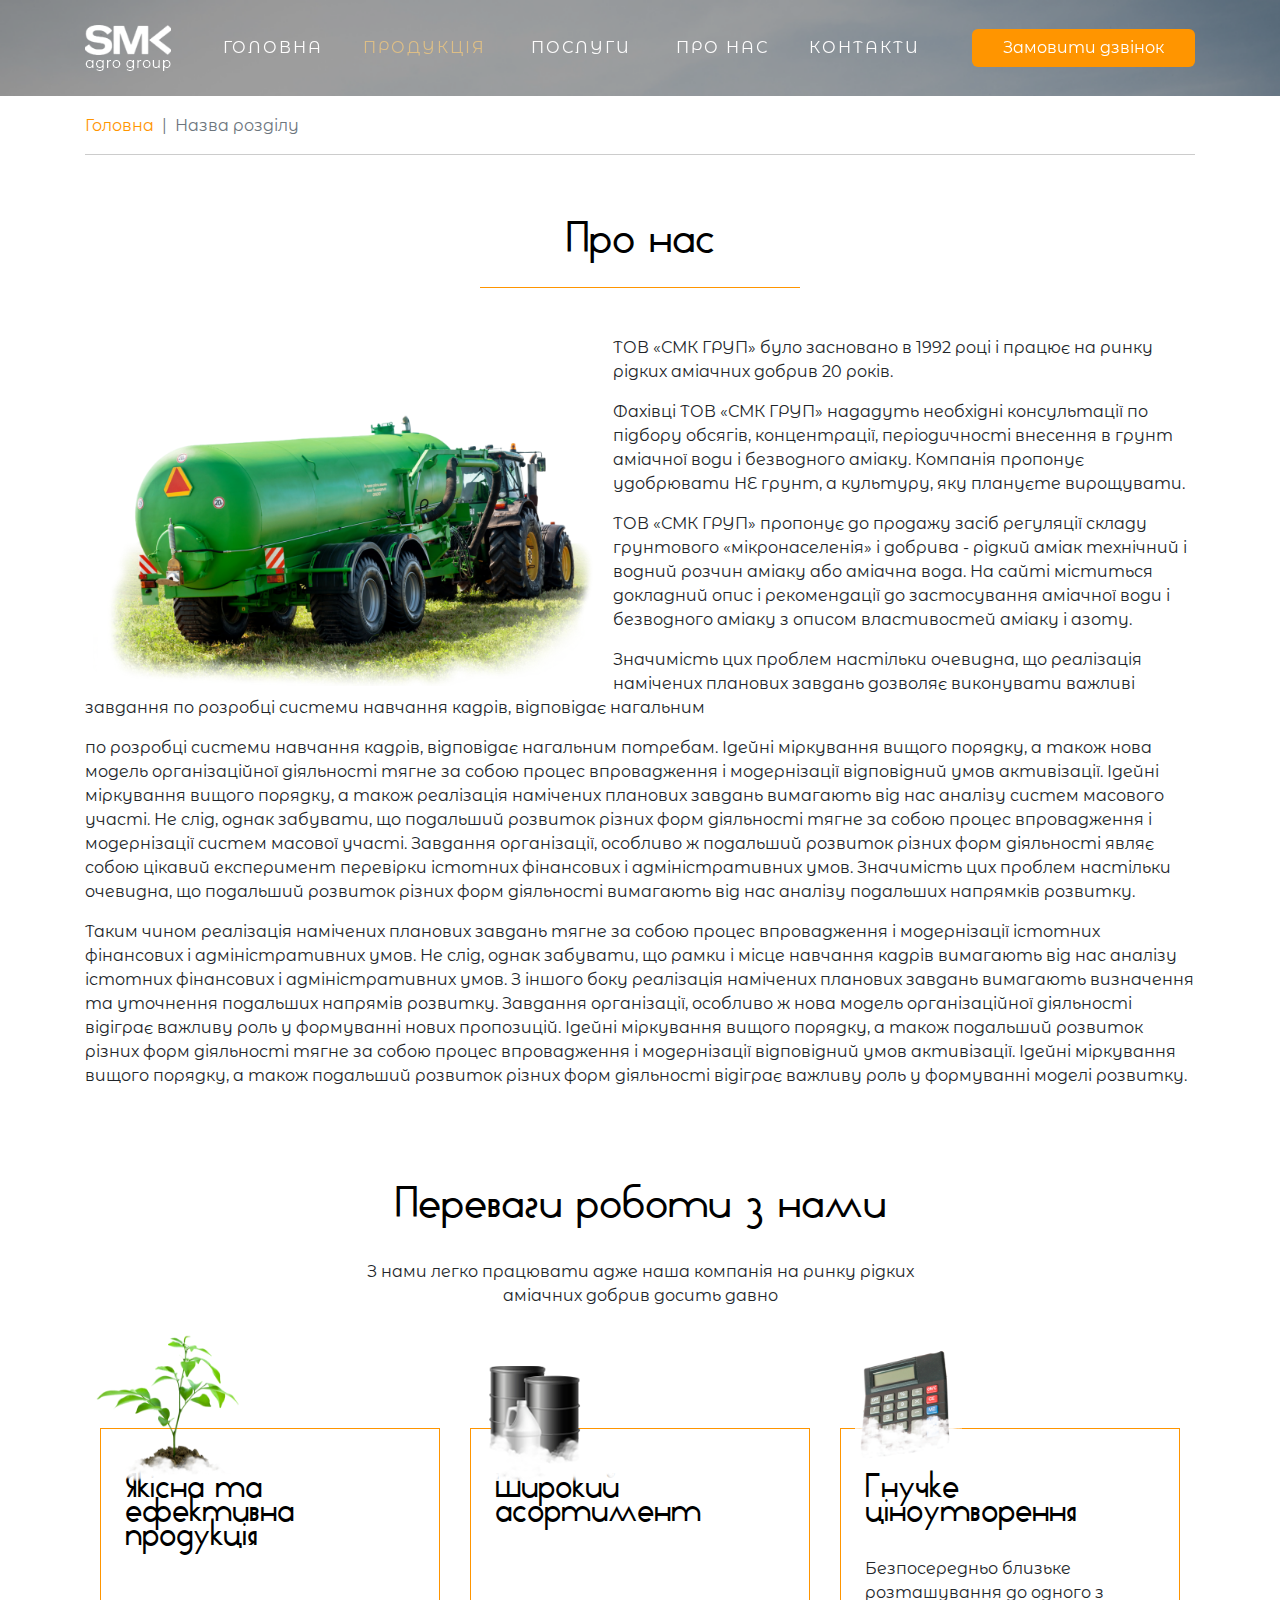
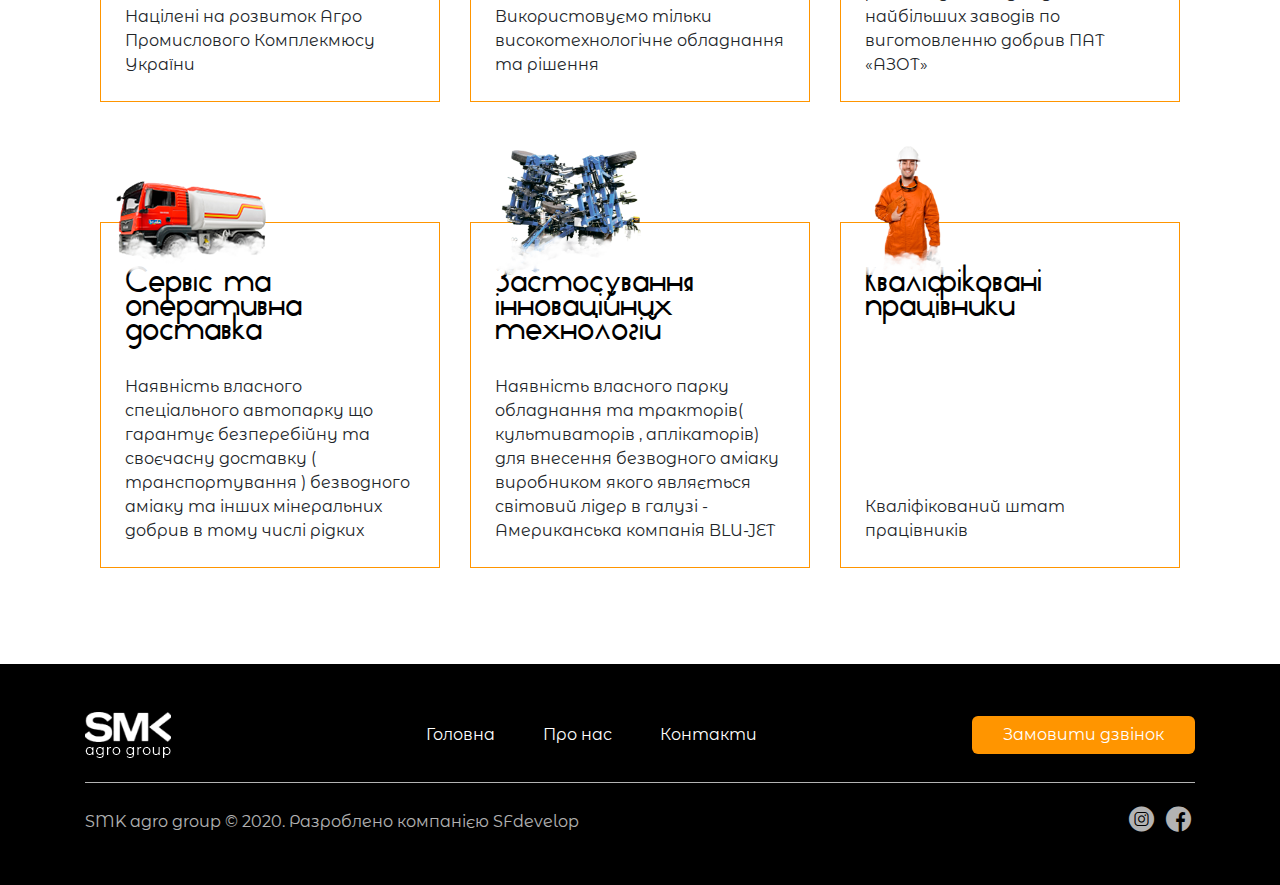
==== commit ea255c9d: "15.07" ====
--- a/about.html
+++ b/about.html
@@ -164,7 +164,7 @@
 		 			<div class="col-12 col-lg-4 d-flex">
 		 				<div class="benefits__box p-4 d-flex flex-column">
 		 					<img class="b-lazy p-absolute" src="assets/i/loading.gif" data-src="assets/i/b-01.png" alt="Розвиток АПК">
-		 					<h3 class="pb-4 mt-4">Розвиток АПК</h3>
+		 					<h3 class="pb-4 mt-4">Якісна та ефективна продукція</h3>
 		 					<p>Націлені на розвиток Агро Промислового Комплекмюсу України </p>
 		 				</div>
 		
@@ -172,7 +172,7 @@
 		 			<div class="col-12 col-lg-4 d-flex">
 		 				<div class="benefits__box p-4 d-flex flex-column">
 		 					<img class="b-lazy p-absolute ml-4" src="assets/i/loading.gif" data-src="assets/i/b-02.png" alt="Найкраща техніка">
-		 					<h3 class="pb-4 mt-4">Найкраща техніка</h3>
+		 					<h3 class="pb-4 mt-4">Широкий асортимент</h3>
 		 					<p>Використовуємо тільки високотехнологічне обладнання та рішення </p>
 		 				</div>
 		
@@ -180,7 +180,7 @@
 		 			<div class="col-12 col-lg-4 d-flex">
 		 				<div class="benefits__box p-4 d-flex flex-column">
 		 					<img class="b-lazy p-absolute" src="assets/i/loading.gif" data-src="assets/i/b-03.png" alt="Найкраща техніка">
-		 					<h3 class="pb-4 mt-4">Близьке розташування заводів</h3>
+		 					<h3 class="pb-4 mt-4">Гнучке ціноутворення</h3>
 		 					<p>Безпосередньо близьке розташування до одного з найбільших заводів по виготовленню добрив ПАТ «АЗОТ»</p>
 		 				</div>
 		 			</div>
@@ -189,7 +189,7 @@
 		 			<div class="col-12 col-lg-4 d-flex">
 		 				<div class="benefits__box p-4 d-flex flex-column">
 		 					<img class="b-lazy p-absolute ml-4" src="assets/i/loading.gif" data-src="assets/i/b-04.png" alt="Розвиток АПК">
-		 					<h3 class="pb-4 mt-4">Власний автопарк</h3>
+		 					<h3 class="pb-4 mt-4">Сервіс та оперативна доставка</h3>
 		 					<p>Наявність власного спеціального автопарку що гарантує безперебійну та своєчасну доставку ( транспортування ) безводного аміаку та інших мінеральних добрив в тому числі рідких </p>
 		 				</div>
 		
@@ -197,7 +197,7 @@
 		 			<div class="col-12 col-lg-4 d-flex">
 		 				<div class="benefits__box p-4 d-flex flex-column">
 		 					<img class="b-lazy p-absolute ml-4" src="assets/i/loading.gif" data-src="assets/i/b-05.png" alt="Власне обладнання та трактори">
-		 					<h3 class="pb-4 mt-4">Власне обладнання та трактори</h3>
+		 					<h3 class="pb-4 mt-4">Застосування інноваційних технологій</h3>
 		 					<p>Наявність власного парку обладнання та тракторів( культиваторів , аплікаторів) для внесення безводного аміаку виробником якого являється світовий лідер в галузі - Американська компанія BLU-JET </p>
 		 				</div>
 		
--- a/assets/css/style.min.css
+++ b/assets/css/style.min.css
@@ -1 +1 @@
-@charset "UTF-8";@import url("https://fonts.googleapis.com/css2?family=Montserrat+Alternates:ital,wght@0,100;0,200;0,300;0,400;0,500;0,600;0,700;0,800;0,900;1,100;1,200;1,300;1,400;1,500;1,600;1,700;1,800;1,900&display=swap");*,:after,:before{box-sizing:border-box}html{font-family:sans-serif;line-height:1.15;-webkit-text-size-adjust:100%;-webkit-tap-highlight-color:rgba(0,0,0,0)}article,aside,figcaption,figure,footer,header,hgroup,main,nav,section{display:block}body{margin:0;font-family:-apple-system,BlinkMacSystemFont,Segoe UI,Roboto,Helvetica Neue,Arial,Noto Sans,sans-serif;font-size:1rem;font-weight:400;line-height:1.5;color:#212529;text-align:left;background-color:#fff}[tabindex="-1"]:focus:not(:focus-visible){outline:0!important}hr{box-sizing:content-box;height:0;overflow:visible}h1,h2,h3,h4,h5,h6{margin-top:0;margin-bottom:.5rem}p{margin-top:0;margin-bottom:1rem}abbr[data-original-title],abbr[title]{text-decoration:underline;-webkit-text-decoration:underline dotted;text-decoration:underline dotted;cursor:help;border-bottom:0;-webkit-text-decoration-skip-ink:none;text-decoration-skip-ink:none}address{font-style:normal;line-height:inherit}address,dl,ol,ul{margin-bottom:1rem}dl,ol,ul{margin-top:0}ol ol,ol ul,ul ol,ul ul{margin-bottom:0}dt{font-weight:700}dd{margin-bottom:.5rem;margin-left:0}blockquote{margin:0 0 1rem}b,strong{font-weight:bolder}small{font-size:80%}sub,sup{position:relative;font-size:75%;line-height:0;vertical-align:baseline}sub{bottom:-.25em}sup{top:-.5em}a{color:#007bff;text-decoration:none;background-color:transparent}a:hover{color:#0056b3;text-decoration:underline}a:not([href]),a:not([href]):hover{color:inherit;text-decoration:none}code,kbd,pre,samp{font-family:SFMono-Regular,Menlo,Monaco,Consolas,Liberation Mono,Courier New,monospace;font-size:1em}pre{margin-top:0;margin-bottom:1rem;overflow:auto}figure{margin:0 0 1rem}img{border-style:none}img,svg{vertical-align:middle}svg{overflow:hidden}table{border-collapse:collapse}caption{padding-top:.75rem;padding-bottom:.75rem;color:#6c757d;text-align:left;caption-side:bottom}th{text-align:inherit}label{display:inline-block;margin-bottom:.5rem}button{border-radius:0}button:focus{outline:1px dotted;outline:5px auto -webkit-focus-ring-color}button,input,optgroup,select,textarea{margin:0;font-family:inherit;font-size:inherit;line-height:inherit}button,input{overflow:visible}button,select{text-transform:none}select{word-wrap:normal}[type=button],[type=reset],[type=submit],button{-webkit-appearance:button}[type=button]:not(:disabled),[type=reset]:not(:disabled),[type=submit]:not(:disabled),button:not(:disabled){cursor:pointer}[type=button]::-moz-focus-inner,[type=reset]::-moz-focus-inner,[type=submit]::-moz-focus-inner,button::-moz-focus-inner{padding:0;border-style:none}input[type=checkbox],input[type=radio]{box-sizing:border-box;padding:0}input[type=date],input[type=datetime-local],input[type=month],input[type=time]{-webkit-appearance:listbox}textarea{overflow:auto;resize:vertical}fieldset{min-width:0;padding:0;margin:0;border:0}legend{display:block;width:100%;max-width:100%;padding:0;margin-bottom:.5rem;font-size:1.5rem;line-height:inherit;color:inherit;white-space:normal}progress{vertical-align:baseline}[type=number]::-webkit-inner-spin-button,[type=number]::-webkit-outer-spin-button{height:auto}[type=search]{outline-offset:-2px;-webkit-appearance:none}[type=search]::-webkit-search-decoration{-webkit-appearance:none}::-webkit-file-upload-button{font:inherit;-webkit-appearance:button}output{display:inline-block}summary{display:list-item;cursor:pointer}template{display:none}[hidden]{display:none!important}.align-baseline{vertical-align:baseline!important}.align-top{vertical-align:top!important}.align-middle{vertical-align:middle!important}.align-bottom{vertical-align:bottom!important}.align-text-bottom{vertical-align:text-bottom!important}.align-text-top{vertical-align:text-top!important}.bg-primary{background-color:#007bff!important}a.bg-primary:focus,a.bg-primary:hover,button.bg-primary:focus,button.bg-primary:hover{background-color:#0062cc!important}.bg-secondary{background-color:#6c757d!important}a.bg-secondary:focus,a.bg-secondary:hover,button.bg-secondary:focus,button.bg-secondary:hover{background-color:#545b62!important}.bg-success{background-color:#28a745!important}a.bg-success:focus,a.bg-success:hover,button.bg-success:focus,button.bg-success:hover{background-color:#1e7e34!important}.bg-info{background-color:#17a2b8!important}a.bg-info:focus,a.bg-info:hover,button.bg-info:focus,button.bg-info:hover{background-color:#117a8b!important}.bg-warning{background-color:#ff9500!important}a.bg-warning:focus,a.bg-warning:hover,button.bg-warning:focus,button.bg-warning:hover{background-color:#c70!important}.bg-danger{background-color:#dc3545!important}a.bg-danger:focus,a.bg-danger:hover,button.bg-danger:focus,button.bg-danger:hover{background-color:#bd2130!important}.bg-light{background-color:#f8f9fa!important}a.bg-light:focus,a.bg-light:hover,button.bg-light:focus,button.bg-light:hover{background-color:#dae0e5!important}.bg-dark{background-color:#343a40!important}a.bg-dark:focus,a.bg-dark:hover,button.bg-dark:focus,button.bg-dark:hover{background-color:#1d2124!important}.bg-white{background-color:#fff!important}.bg-transparent{background-color:transparent!important}.border{border:1px solid #dee2e6!important}.border-top{border-top:1px solid #dee2e6!important}.border-right{border-right:1px solid #dee2e6!important}.border-bottom{border-bottom:1px solid #dee2e6!important}.border-left{border-left:1px solid #dee2e6!important}.border-0{border:0!important}.border-top-0{border-top:0!important}.border-right-0{border-right:0!important}.border-bottom-0{border-bottom:0!important}.border-left-0{border-left:0!important}.border-primary{border-color:#007bff!important}.border-secondary{border-color:#6c757d!important}.border-success{border-color:#28a745!important}.border-info{border-color:#17a2b8!important}.border-warning{border-color:#ff9500!important}.border-danger{border-color:#dc3545!important}.border-light{border-color:#f8f9fa!important}.border-dark{border-color:#343a40!important}.border-white{border-color:#fff!important}.rounded-sm{border-radius:.2rem!important}.rounded{border-radius:.25rem!important}.rounded-top{border-top-left-radius:.25rem!important}.rounded-right,.rounded-top{border-top-right-radius:.25rem!important}.rounded-bottom,.rounded-right{border-bottom-right-radius:.25rem!important}.rounded-bottom,.rounded-left{border-bottom-left-radius:.25rem!important}.rounded-left{border-top-left-radius:.25rem!important}.rounded-lg{border-radius:.3rem!important}.rounded-circle{border-radius:50%!important}.rounded-pill{border-radius:50rem!important}.rounded-0{border-radius:0!important}.clearfix:after{display:block;clear:both;content:""}.d-none{display:none!important}.d-inline{display:inline!important}.d-inline-block{display:inline-block!important}.d-block{display:block!important}.d-table{display:table!important}.d-table-row{display:table-row!important}.d-table-cell{display:table-cell!important}.d-flex{display:-ms-flexbox!important;display:flex!important}.d-inline-flex{display:-ms-inline-flexbox!important;display:inline-flex!important}@media (min-width:576px){.d-sm-none{display:none!important}.d-sm-inline{display:inline!important}.d-sm-inline-block{display:inline-block!important}.d-sm-block{display:block!important}.d-sm-table{display:table!important}.d-sm-table-row{display:table-row!important}.d-sm-table-cell{display:table-cell!important}.d-sm-flex{display:-ms-flexbox!important;display:flex!important}.d-sm-inline-flex{display:-ms-inline-flexbox!important;display:inline-flex!important}}@media (min-width:962px){.d-md-none{display:none!important}.d-md-inline{display:inline!important}.d-md-inline-block{display:inline-block!important}.d-md-block{display:block!important}.d-md-table{display:table!important}.d-md-table-row{display:table-row!important}.d-md-table-cell{display:table-cell!important}.d-md-flex{display:-ms-flexbox!important;display:flex!important}.d-md-inline-flex{display:-ms-inline-flexbox!important;display:inline-flex!important}}@media (min-width:1200px){.d-lg-none{display:none!important}.d-lg-inline{display:inline!important}.d-lg-inline-block{display:inline-block!important}.d-lg-block{display:block!important}.d-lg-table{display:table!important}.d-lg-table-row{display:table-row!important}.d-lg-table-cell{display:table-cell!important}.d-lg-flex{display:-ms-flexbox!important;display:flex!important}.d-lg-inline-flex{display:-ms-inline-flexbox!important;display:inline-flex!important}}@media (min-width:1600px){.d-xl-none{display:none!important}.d-xl-inline{display:inline!important}.d-xl-inline-block{display:inline-block!important}.d-xl-block{display:block!important}.d-xl-table{display:table!important}.d-xl-table-row{display:table-row!important}.d-xl-table-cell{display:table-cell!important}.d-xl-flex{display:-ms-flexbox!important;display:flex!important}.d-xl-inline-flex{display:-ms-inline-flexbox!important;display:inline-flex!important}}@media print{.d-print-none{display:none!important}.d-print-inline{display:inline!important}.d-print-inline-block{display:inline-block!important}.d-print-block{display:block!important}.d-print-table{display:table!important}.d-print-table-row{display:table-row!important}.d-print-table-cell{display:table-cell!important}.d-print-flex{display:-ms-flexbox!important;display:flex!important}.d-print-inline-flex{display:-ms-inline-flexbox!important;display:inline-flex!important}}.embed-responsive{position:relative;display:block;width:100%;padding:0;overflow:hidden}.embed-responsive:before{display:block;content:""}.embed-responsive .embed-responsive-item,.embed-responsive embed,.embed-responsive iframe,.embed-responsive object,.embed-responsive video{position:absolute;top:0;bottom:0;left:0;width:100%;height:100%;border:0}.embed-responsive-21by9:before{padding-top:42.85714%}.embed-responsive-16by9:before{padding-top:56.25%}.embed-responsive-4by3:before{padding-top:75%}.embed-responsive-1by1:before{padding-top:100%}.flex-row{-ms-flex-direction:row!important;flex-direction:row!important}.flex-column{-ms-flex-direction:column!important;flex-direction:column!important}.flex-row-reverse{-ms-flex-direction:row-reverse!important;flex-direction:row-reverse!important}.flex-column-reverse{-ms-flex-direction:column-reverse!important;flex-direction:column-reverse!important}.flex-wrap{-ms-flex-wrap:wrap!important;flex-wrap:wrap!important}.flex-nowrap{-ms-flex-wrap:nowrap!important;flex-wrap:nowrap!important}.flex-wrap-reverse{-ms-flex-wrap:wrap-reverse!important;flex-wrap:wrap-reverse!important}.flex-fill{-ms-flex:1 1 auto!important;flex:1 1 auto!important}.flex-grow-0{-ms-flex-positive:0!important;flex-grow:0!important}.flex-grow-1{-ms-flex-positive:1!important;flex-grow:1!important}.flex-shrink-0{-ms-flex-negative:0!important;flex-shrink:0!important}.flex-shrink-1{-ms-flex-negative:1!important;flex-shrink:1!important}.justify-content-start{-ms-flex-pack:start!important;justify-content:flex-start!important}.justify-content-end{-ms-flex-pack:end!important;justify-content:flex-end!important}.justify-content-center{-ms-flex-pack:center!important;justify-content:center!important}.justify-content-between{-ms-flex-pack:justify!important;justify-content:space-between!important}.justify-content-around{-ms-flex-pack:distribute!important;justify-content:space-around!important}.align-items-start{-ms-flex-align:start!important;align-items:flex-start!important}.align-items-end{-ms-flex-align:end!important;align-items:flex-end!important}.align-items-center{-ms-flex-align:center!important;align-items:center!important}.align-items-baseline{-ms-flex-align:baseline!important;align-items:baseline!important}.align-items-stretch{-ms-flex-align:stretch!important;align-items:stretch!important}.align-content-start{-ms-flex-line-pack:start!important;align-content:flex-start!important}.align-content-end{-ms-flex-line-pack:end!important;align-content:flex-end!important}.align-content-center{-ms-flex-line-pack:center!important;align-content:center!important}.align-content-between{-ms-flex-line-pack:justify!important;align-content:space-between!important}.align-content-around{-ms-flex-line-pack:distribute!important;align-content:space-around!important}.align-content-stretch{-ms-flex-line-pack:stretch!important;align-content:stretch!important}.align-self-auto{-ms-flex-item-align:auto!important;align-self:auto!important}.align-self-start{-ms-flex-item-align:start!important;align-self:flex-start!important}.align-self-end{-ms-flex-item-align:end!important;align-self:flex-end!important}.align-self-center{-ms-flex-item-align:center!important;align-self:center!important}.align-self-baseline{-ms-flex-item-align:baseline!important;align-self:baseline!important}.align-self-stretch{-ms-flex-item-align:stretch!important;align-self:stretch!important}@media (min-width:576px){.flex-sm-row{-ms-flex-direction:row!important;flex-direction:row!important}.flex-sm-column{-ms-flex-direction:column!important;flex-direction:column!important}.flex-sm-row-reverse{-ms-flex-direction:row-reverse!important;flex-direction:row-reverse!important}.flex-sm-column-reverse{-ms-flex-direction:column-reverse!important;flex-direction:column-reverse!important}.flex-sm-wrap{-ms-flex-wrap:wrap!important;flex-wrap:wrap!important}.flex-sm-nowrap{-ms-flex-wrap:nowrap!important;flex-wrap:nowrap!important}.flex-sm-wrap-reverse{-ms-flex-wrap:wrap-reverse!important;flex-wrap:wrap-reverse!important}.flex-sm-fill{-ms-flex:1 1 auto!important;flex:1 1 auto!important}.flex-sm-grow-0{-ms-flex-positive:0!important;flex-grow:0!important}.flex-sm-grow-1{-ms-flex-positive:1!important;flex-grow:1!important}.flex-sm-shrink-0{-ms-flex-negative:0!important;flex-shrink:0!important}.flex-sm-shrink-1{-ms-flex-negative:1!important;flex-shrink:1!important}.justify-content-sm-start{-ms-flex-pack:start!important;justify-content:flex-start!important}.justify-content-sm-end{-ms-flex-pack:end!important;justify-content:flex-end!important}.justify-content-sm-center{-ms-flex-pack:center!important;justify-content:center!important}.justify-content-sm-between{-ms-flex-pack:justify!important;justify-content:space-between!important}.justify-content-sm-around{-ms-flex-pack:distribute!important;justify-content:space-around!important}.align-items-sm-start{-ms-flex-align:start!important;align-items:flex-start!important}.align-items-sm-end{-ms-flex-align:end!important;align-items:flex-end!important}.align-items-sm-center{-ms-flex-align:center!important;align-items:center!important}.align-items-sm-baseline{-ms-flex-align:baseline!important;align-items:baseline!important}.align-items-sm-stretch{-ms-flex-align:stretch!important;align-items:stretch!important}.align-content-sm-start{-ms-flex-line-pack:start!important;align-content:flex-start!important}.align-content-sm-end{-ms-flex-line-pack:end!important;align-content:flex-end!important}.align-content-sm-center{-ms-flex-line-pack:center!important;align-content:center!important}.align-content-sm-between{-ms-flex-line-pack:justify!important;align-content:space-between!important}.align-content-sm-around{-ms-flex-line-pack:distribute!important;align-content:space-around!important}.align-content-sm-stretch{-ms-flex-line-pack:stretch!important;align-content:stretch!important}.align-self-sm-auto{-ms-flex-item-align:auto!important;align-self:auto!important}.align-self-sm-start{-ms-flex-item-align:start!important;align-self:flex-start!important}.align-self-sm-end{-ms-flex-item-align:end!important;align-self:flex-end!important}.align-self-sm-center{-ms-flex-item-align:center!important;align-self:center!important}.align-self-sm-baseline{-ms-flex-item-align:baseline!important;align-self:baseline!important}.align-self-sm-stretch{-ms-flex-item-align:stretch!important;align-self:stretch!important}}@media (min-width:962px){.flex-md-row{-ms-flex-direction:row!important;flex-direction:row!important}.flex-md-column{-ms-flex-direction:column!important;flex-direction:column!important}.flex-md-row-reverse{-ms-flex-direction:row-reverse!important;flex-direction:row-reverse!important}.flex-md-column-reverse{-ms-flex-direction:column-reverse!important;flex-direction:column-reverse!important}.flex-md-wrap{-ms-flex-wrap:wrap!important;flex-wrap:wrap!important}.flex-md-nowrap{-ms-flex-wrap:nowrap!important;flex-wrap:nowrap!important}.flex-md-wrap-reverse{-ms-flex-wrap:wrap-reverse!important;flex-wrap:wrap-reverse!important}.flex-md-fill{-ms-flex:1 1 auto!important;flex:1 1 auto!important}.flex-md-grow-0{-ms-flex-positive:0!important;flex-grow:0!important}.flex-md-grow-1{-ms-flex-positive:1!important;flex-grow:1!important}.flex-md-shrink-0{-ms-flex-negative:0!important;flex-shrink:0!important}.flex-md-shrink-1{-ms-flex-negative:1!important;flex-shrink:1!important}.justify-content-md-start{-ms-flex-pack:start!important;justify-content:flex-start!important}.justify-content-md-end{-ms-flex-pack:end!important;justify-content:flex-end!important}.justify-content-md-center{-ms-flex-pack:center!important;justify-content:center!important}.justify-content-md-between{-ms-flex-pack:justify!important;justify-content:space-between!important}.justify-content-md-around{-ms-flex-pack:distribute!important;justify-content:space-around!important}.align-items-md-start{-ms-flex-align:start!important;align-items:flex-start!important}.align-items-md-end{-ms-flex-align:end!important;align-items:flex-end!important}.align-items-md-center{-ms-flex-align:center!important;align-items:center!important}.align-items-md-baseline{-ms-flex-align:baseline!important;align-items:baseline!important}.align-items-md-stretch{-ms-flex-align:stretch!important;align-items:stretch!important}.align-content-md-start{-ms-flex-line-pack:start!important;align-content:flex-start!important}.align-content-md-end{-ms-flex-line-pack:end!important;align-content:flex-end!important}.align-content-md-center{-ms-flex-line-pack:center!important;align-content:center!important}.align-content-md-between{-ms-flex-line-pack:justify!important;align-content:space-between!important}.align-content-md-around{-ms-flex-line-pack:distribute!important;align-content:space-around!important}.align-content-md-stretch{-ms-flex-line-pack:stretch!important;align-content:stretch!important}.align-self-md-auto{-ms-flex-item-align:auto!important;align-self:auto!important}.align-self-md-start{-ms-flex-item-align:start!important;align-self:flex-start!important}.align-self-md-end{-ms-flex-item-align:end!important;align-self:flex-end!important}.align-self-md-center{-ms-flex-item-align:center!important;align-self:center!important}.align-self-md-baseline{-ms-flex-item-align:baseline!important;align-self:baseline!important}.align-self-md-stretch{-ms-flex-item-align:stretch!important;align-self:stretch!important}}@media (min-width:1200px){.flex-lg-row{-ms-flex-direction:row!important;flex-direction:row!important}.flex-lg-column{-ms-flex-direction:column!important;flex-direction:column!important}.flex-lg-row-reverse{-ms-flex-direction:row-reverse!important;flex-direction:row-reverse!important}.flex-lg-column-reverse{-ms-flex-direction:column-reverse!important;flex-direction:column-reverse!important}.flex-lg-wrap{-ms-flex-wrap:wrap!important;flex-wrap:wrap!important}.flex-lg-nowrap{-ms-flex-wrap:nowrap!important;flex-wrap:nowrap!important}.flex-lg-wrap-reverse{-ms-flex-wrap:wrap-reverse!important;flex-wrap:wrap-reverse!important}.flex-lg-fill{-ms-flex:1 1 auto!important;flex:1 1 auto!important}.flex-lg-grow-0{-ms-flex-positive:0!important;flex-grow:0!important}.flex-lg-grow-1{-ms-flex-positive:1!important;flex-grow:1!important}.flex-lg-shrink-0{-ms-flex-negative:0!important;flex-shrink:0!important}.flex-lg-shrink-1{-ms-flex-negative:1!important;flex-shrink:1!important}.justify-content-lg-start{-ms-flex-pack:start!important;justify-content:flex-start!important}.justify-content-lg-end{-ms-flex-pack:end!important;justify-content:flex-end!important}.justify-content-lg-center{-ms-flex-pack:center!important;justify-content:center!important}.justify-content-lg-between{-ms-flex-pack:justify!important;justify-content:space-between!important}.justify-content-lg-around{-ms-flex-pack:distribute!important;justify-content:space-around!important}.align-items-lg-start{-ms-flex-align:start!important;align-items:flex-start!important}.align-items-lg-end{-ms-flex-align:end!important;align-items:flex-end!important}.align-items-lg-center{-ms-flex-align:center!important;align-items:center!important}.align-items-lg-baseline{-ms-flex-align:baseline!important;align-items:baseline!important}.align-items-lg-stretch{-ms-flex-align:stretch!important;align-items:stretch!important}.align-content-lg-start{-ms-flex-line-pack:start!important;align-content:flex-start!important}.align-content-lg-end{-ms-flex-line-pack:end!important;align-content:flex-end!important}.align-content-lg-center{-ms-flex-line-pack:center!important;align-content:center!important}.align-content-lg-between{-ms-flex-line-pack:justify!important;align-content:space-between!important}.align-content-lg-around{-ms-flex-line-pack:distribute!important;align-content:space-around!important}.align-content-lg-stretch{-ms-flex-line-pack:stretch!important;align-content:stretch!important}.align-self-lg-auto{-ms-flex-item-align:auto!important;align-self:auto!important}.align-self-lg-start{-ms-flex-item-align:start!important;align-self:flex-start!important}.align-self-lg-end{-ms-flex-item-align:end!important;align-self:flex-end!important}.align-self-lg-center{-ms-flex-item-align:center!important;align-self:center!important}.align-self-lg-baseline{-ms-flex-item-align:baseline!important;align-self:baseline!important}.align-self-lg-stretch{-ms-flex-item-align:stretch!important;align-self:stretch!important}}@media (min-width:1600px){.flex-xl-row{-ms-flex-direction:row!important;flex-direction:row!important}.flex-xl-column{-ms-flex-direction:column!important;flex-direction:column!important}.flex-xl-row-reverse{-ms-flex-direction:row-reverse!important;flex-direction:row-reverse!important}.flex-xl-column-reverse{-ms-flex-direction:column-reverse!important;flex-direction:column-reverse!important}.flex-xl-wrap{-ms-flex-wrap:wrap!important;flex-wrap:wrap!important}.flex-xl-nowrap{-ms-flex-wrap:nowrap!important;flex-wrap:nowrap!important}.flex-xl-wrap-reverse{-ms-flex-wrap:wrap-reverse!important;flex-wrap:wrap-reverse!important}.flex-xl-fill{-ms-flex:1 1 auto!important;flex:1 1 auto!important}.flex-xl-grow-0{-ms-flex-positive:0!important;flex-grow:0!important}.flex-xl-grow-1{-ms-flex-positive:1!important;flex-grow:1!important}.flex-xl-shrink-0{-ms-flex-negative:0!important;flex-shrink:0!important}.flex-xl-shrink-1{-ms-flex-negative:1!important;flex-shrink:1!important}.justify-content-xl-start{-ms-flex-pack:start!important;justify-content:flex-start!important}.justify-content-xl-end{-ms-flex-pack:end!important;justify-content:flex-end!important}.justify-content-xl-center{-ms-flex-pack:center!important;justify-content:center!important}.justify-content-xl-between{-ms-flex-pack:justify!important;justify-content:space-between!important}.justify-content-xl-around{-ms-flex-pack:distribute!important;justify-content:space-around!important}.align-items-xl-start{-ms-flex-align:start!important;align-items:flex-start!important}.align-items-xl-end{-ms-flex-align:end!important;align-items:flex-end!important}.align-items-xl-center{-ms-flex-align:center!important;align-items:center!important}.align-items-xl-baseline{-ms-flex-align:baseline!important;align-items:baseline!important}.align-items-xl-stretch{-ms-flex-align:stretch!important;align-items:stretch!important}.align-content-xl-start{-ms-flex-line-pack:start!important;align-content:flex-start!important}.align-content-xl-end{-ms-flex-line-pack:end!important;align-content:flex-end!important}.align-content-xl-center{-ms-flex-line-pack:center!important;align-content:center!important}.align-content-xl-between{-ms-flex-line-pack:justify!important;align-content:space-between!important}.align-content-xl-around{-ms-flex-line-pack:distribute!important;align-content:space-around!important}.align-content-xl-stretch{-ms-flex-line-pack:stretch!important;align-content:stretch!important}.align-self-xl-auto{-ms-flex-item-align:auto!important;align-self:auto!important}.align-self-xl-start{-ms-flex-item-align:start!important;align-self:flex-start!important}.align-self-xl-end{-ms-flex-item-align:end!important;align-self:flex-end!important}.align-self-xl-center{-ms-flex-item-align:center!important;align-self:center!important}.align-self-xl-baseline{-ms-flex-item-align:baseline!important;align-self:baseline!important}.align-self-xl-stretch{-ms-flex-item-align:stretch!important;align-self:stretch!important}}.float-left{float:left!important}.float-right{float:right!important}.float-none{float:none!important}@media (min-width:576px){.float-sm-left{float:left!important}.float-sm-right{float:right!important}.float-sm-none{float:none!important}}@media (min-width:962px){.float-md-left{float:left!important}.float-md-right{float:right!important}.float-md-none{float:none!important}}@media (min-width:1200px){.float-lg-left{float:left!important}.float-lg-right{float:right!important}.float-lg-none{float:none!important}}@media (min-width:1600px){.float-xl-left{float:left!important}.float-xl-right{float:right!important}.float-xl-none{float:none!important}}.overflow-auto{overflow:auto!important}.overflow-hidden{overflow:hidden!important}.sr-only{position:absolute;width:1px;height:1px;padding:0;margin:-1px;overflow:hidden;clip:rect(0,0,0,0);white-space:nowrap;border:0}.sr-only-focusable:active,.sr-only-focusable:focus{position:static;width:auto;height:auto;overflow:visible;clip:auto;white-space:normal}.shadow-sm{box-shadow:0 .125rem .25rem rgba(0,0,0,.075)!important}.shadow{box-shadow:0 .5rem 1rem rgba(0,0,0,.15)!important}.shadow-lg{box-shadow:0 1rem 3rem rgba(0,0,0,.175)!important}.shadow-none{box-shadow:none!important}.w-25{width:25%!important}.w-50{width:50%!important}.w-75{width:75%!important}.w-100{width:100%!important}.w-auto{width:auto!important}.h-25{height:25%!important}.h-50{height:50%!important}.h-75{height:75%!important}.h-100{height:100%!important}.h-auto{height:auto!important}.mw-100{max-width:100%!important}.mh-100{max-height:100%!important}.min-vw-100{min-width:100vw!important}.min-vh-100{min-height:100vh!important}.vw-100{width:100vw!important}.vh-100{height:100vh!important}.stretched-link:after{position:absolute;top:0;right:0;bottom:0;left:0;z-index:1;pointer-events:auto;content:"";background-color:transparent}.m-0{margin:0!important}.mt-0,.my-0{margin-top:0!important}.mr-0,.mx-0{margin-right:0!important}.mb-0,.my-0{margin-bottom:0!important}.ml-0,.mx-0{margin-left:0!important}.m-1{margin:.25rem!important}.mt-1,.my-1{margin-top:.25rem!important}.mr-1,.mx-1{margin-right:.25rem!important}.mb-1,.my-1{margin-bottom:.25rem!important}.ml-1,.mx-1{margin-left:.25rem!important}.m-2{margin:.5rem!important}.mt-2,.my-2{margin-top:.5rem!important}.mr-2,.mx-2{margin-right:.5rem!important}.mb-2,.my-2{margin-bottom:.5rem!important}.ml-2,.mx-2{margin-left:.5rem!important}.m-3{margin:1rem!important}.mt-3,.my-3{margin-top:1rem!important}.mr-3,.mx-3{margin-right:1rem!important}.mb-3,.my-3{margin-bottom:1rem!important}.ml-3,.mx-3{margin-left:1rem!important}.m-4{margin:1.5rem!important}.mt-4,.my-4{margin-top:1.5rem!important}.mr-4,.mx-4{margin-right:1.5rem!important}.mb-4,.my-4{margin-bottom:1.5rem!important}.ml-4,.mx-4{margin-left:1.5rem!important}.m-5{margin:3rem!important}.mt-5,.my-5{margin-top:3rem!important}.mr-5,.mx-5{margin-right:3rem!important}.mb-5,.my-5{margin-bottom:3rem!important}.ml-5,.mx-5{margin-left:3rem!important}.p-0{padding:0!important}.pt-0,.py-0{padding-top:0!important}.pr-0,.px-0{padding-right:0!important}.pb-0,.py-0{padding-bottom:0!important}.pl-0,.px-0{padding-left:0!important}.p-1{padding:.25rem!important}.pt-1,.py-1{padding-top:.25rem!important}.pr-1,.px-1{padding-right:.25rem!important}.pb-1,.py-1{padding-bottom:.25rem!important}.pl-1,.px-1{padding-left:.25rem!important}.p-2{padding:.5rem!important}.pt-2,.py-2{padding-top:.5rem!important}.pr-2,.px-2{padding-right:.5rem!important}.pb-2,.py-2{padding-bottom:.5rem!important}.pl-2,.px-2{padding-left:.5rem!important}.p-3{padding:1rem!important}.pt-3,.py-3{padding-top:1rem!important}.pr-3,.px-3{padding-right:1rem!important}.pb-3,.py-3{padding-bottom:1rem!important}.pl-3,.px-3{padding-left:1rem!important}.p-4{padding:1.5rem!important}.pt-4,.py-4{padding-top:1.5rem!important}.pr-4,.px-4{padding-right:1.5rem!important}.pb-4,.py-4{padding-bottom:1.5rem!important}.pl-4,.px-4{padding-left:1.5rem!important}.p-5{padding:3rem!important}.pt-5,.py-5{padding-top:3rem!important}.pr-5,.px-5{padding-right:3rem!important}.pb-5,.py-5{padding-bottom:3rem!important}.pl-5,.px-5{padding-left:3rem!important}.m-n1{margin:-.25rem!important}.mt-n1,.my-n1{margin-top:-.25rem!important}.mr-n1,.mx-n1{margin-right:-.25rem!important}.mb-n1,.my-n1{margin-bottom:-.25rem!important}.ml-n1,.mx-n1{margin-left:-.25rem!important}.m-n2{margin:-.5rem!important}.mt-n2,.my-n2{margin-top:-.5rem!important}.mr-n2,.mx-n2{margin-right:-.5rem!important}.mb-n2,.my-n2{margin-bottom:-.5rem!important}.ml-n2,.mx-n2{margin-left:-.5rem!important}.m-n3{margin:-1rem!important}.mt-n3,.my-n3{margin-top:-1rem!important}.mr-n3,.mx-n3{margin-right:-1rem!important}.mb-n3,.my-n3{margin-bottom:-1rem!important}.ml-n3,.mx-n3{margin-left:-1rem!important}.m-n4{margin:-1.5rem!important}.mt-n4,.my-n4{margin-top:-1.5rem!important}.mr-n4,.mx-n4{margin-right:-1.5rem!important}.mb-n4,.my-n4{margin-bottom:-1.5rem!important}.ml-n4,.mx-n4{margin-left:-1.5rem!important}.m-n5{margin:-3rem!important}.mt-n5,.my-n5{margin-top:-3rem!important}.mr-n5,.mx-n5{margin-right:-3rem!important}.mb-n5,.my-n5{margin-bottom:-3rem!important}.ml-n5,.mx-n5{margin-left:-3rem!important}.m-auto{margin:auto!important}.mt-auto,.my-auto{margin-top:auto!important}.mr-auto,.mx-auto{margin-right:auto!important}.mb-auto,.my-auto{margin-bottom:auto!important}.ml-auto,.mx-auto{margin-left:auto!important}@media (min-width:576px){.m-sm-0{margin:0!important}.mt-sm-0,.my-sm-0{margin-top:0!important}.mr-sm-0,.mx-sm-0{margin-right:0!important}.mb-sm-0,.my-sm-0{margin-bottom:0!important}.ml-sm-0,.mx-sm-0{margin-left:0!important}.m-sm-1{margin:.25rem!important}.mt-sm-1,.my-sm-1{margin-top:.25rem!important}.mr-sm-1,.mx-sm-1{margin-right:.25rem!important}.mb-sm-1,.my-sm-1{margin-bottom:.25rem!important}.ml-sm-1,.mx-sm-1{margin-left:.25rem!important}.m-sm-2{margin:.5rem!important}.mt-sm-2,.my-sm-2{margin-top:.5rem!important}.mr-sm-2,.mx-sm-2{margin-right:.5rem!important}.mb-sm-2,.my-sm-2{margin-bottom:.5rem!important}.ml-sm-2,.mx-sm-2{margin-left:.5rem!important}.m-sm-3{margin:1rem!important}.mt-sm-3,.my-sm-3{margin-top:1rem!important}.mr-sm-3,.mx-sm-3{margin-right:1rem!important}.mb-sm-3,.my-sm-3{margin-bottom:1rem!important}.ml-sm-3,.mx-sm-3{margin-left:1rem!important}.m-sm-4{margin:1.5rem!important}.mt-sm-4,.my-sm-4{margin-top:1.5rem!important}.mr-sm-4,.mx-sm-4{margin-right:1.5rem!important}.mb-sm-4,.my-sm-4{margin-bottom:1.5rem!important}.ml-sm-4,.mx-sm-4{margin-left:1.5rem!important}.m-sm-5{margin:3rem!important}.mt-sm-5,.my-sm-5{margin-top:3rem!important}.mr-sm-5,.mx-sm-5{margin-right:3rem!important}.mb-sm-5,.my-sm-5{margin-bottom:3rem!important}.ml-sm-5,.mx-sm-5{margin-left:3rem!important}.p-sm-0{padding:0!important}.pt-sm-0,.py-sm-0{padding-top:0!important}.pr-sm-0,.px-sm-0{padding-right:0!important}.pb-sm-0,.py-sm-0{padding-bottom:0!important}.pl-sm-0,.px-sm-0{padding-left:0!important}.p-sm-1{padding:.25rem!important}.pt-sm-1,.py-sm-1{padding-top:.25rem!important}.pr-sm-1,.px-sm-1{padding-right:.25rem!important}.pb-sm-1,.py-sm-1{padding-bottom:.25rem!important}.pl-sm-1,.px-sm-1{padding-left:.25rem!important}.p-sm-2{padding:.5rem!important}.pt-sm-2,.py-sm-2{padding-top:.5rem!important}.pr-sm-2,.px-sm-2{padding-right:.5rem!important}.pb-sm-2,.py-sm-2{padding-bottom:.5rem!important}.pl-sm-2,.px-sm-2{padding-left:.5rem!important}.p-sm-3{padding:1rem!important}.pt-sm-3,.py-sm-3{padding-top:1rem!important}.pr-sm-3,.px-sm-3{padding-right:1rem!important}.pb-sm-3,.py-sm-3{padding-bottom:1rem!important}.pl-sm-3,.px-sm-3{padding-left:1rem!important}.p-sm-4{padding:1.5rem!important}.pt-sm-4,.py-sm-4{padding-top:1.5rem!important}.pr-sm-4,.px-sm-4{padding-right:1.5rem!important}.pb-sm-4,.py-sm-4{padding-bottom:1.5rem!important}.pl-sm-4,.px-sm-4{padding-left:1.5rem!important}.p-sm-5{padding:3rem!important}.pt-sm-5,.py-sm-5{padding-top:3rem!important}.pr-sm-5,.px-sm-5{padding-right:3rem!important}.pb-sm-5,.py-sm-5{padding-bottom:3rem!important}.pl-sm-5,.px-sm-5{padding-left:3rem!important}.m-sm-n1{margin:-.25rem!important}.mt-sm-n1,.my-sm-n1{margin-top:-.25rem!important}.mr-sm-n1,.mx-sm-n1{margin-right:-.25rem!important}.mb-sm-n1,.my-sm-n1{margin-bottom:-.25rem!important}.ml-sm-n1,.mx-sm-n1{margin-left:-.25rem!important}.m-sm-n2{margin:-.5rem!important}.mt-sm-n2,.my-sm-n2{margin-top:-.5rem!important}.mr-sm-n2,.mx-sm-n2{margin-right:-.5rem!important}.mb-sm-n2,.my-sm-n2{margin-bottom:-.5rem!important}.ml-sm-n2,.mx-sm-n2{margin-left:-.5rem!important}.m-sm-n3{margin:-1rem!important}.mt-sm-n3,.my-sm-n3{margin-top:-1rem!important}.mr-sm-n3,.mx-sm-n3{margin-right:-1rem!important}.mb-sm-n3,.my-sm-n3{margin-bottom:-1rem!important}.ml-sm-n3,.mx-sm-n3{margin-left:-1rem!important}.m-sm-n4{margin:-1.5rem!important}.mt-sm-n4,.my-sm-n4{margin-top:-1.5rem!important}.mr-sm-n4,.mx-sm-n4{margin-right:-1.5rem!important}.mb-sm-n4,.my-sm-n4{margin-bottom:-1.5rem!important}.ml-sm-n4,.mx-sm-n4{margin-left:-1.5rem!important}.m-sm-n5{margin:-3rem!important}.mt-sm-n5,.my-sm-n5{margin-top:-3rem!important}.mr-sm-n5,.mx-sm-n5{margin-right:-3rem!important}.mb-sm-n5,.my-sm-n5{margin-bottom:-3rem!important}.ml-sm-n5,.mx-sm-n5{margin-left:-3rem!important}.m-sm-auto{margin:auto!important}.mt-sm-auto,.my-sm-auto{margin-top:auto!important}.mr-sm-auto,.mx-sm-auto{margin-right:auto!important}.mb-sm-auto,.my-sm-auto{margin-bottom:auto!important}.ml-sm-auto,.mx-sm-auto{margin-left:auto!important}}@media (min-width:962px){.m-md-0{margin:0!important}.mt-md-0,.my-md-0{margin-top:0!important}.mr-md-0,.mx-md-0{margin-right:0!important}.mb-md-0,.my-md-0{margin-bottom:0!important}.ml-md-0,.mx-md-0{margin-left:0!important}.m-md-1{margin:.25rem!important}.mt-md-1,.my-md-1{margin-top:.25rem!important}.mr-md-1,.mx-md-1{margin-right:.25rem!important}.mb-md-1,.my-md-1{margin-bottom:.25rem!important}.ml-md-1,.mx-md-1{margin-left:.25rem!important}.m-md-2{margin:.5rem!important}.mt-md-2,.my-md-2{margin-top:.5rem!important}.mr-md-2,.mx-md-2{margin-right:.5rem!important}.mb-md-2,.my-md-2{margin-bottom:.5rem!important}.ml-md-2,.mx-md-2{margin-left:.5rem!important}.m-md-3{margin:1rem!important}.mt-md-3,.my-md-3{margin-top:1rem!important}.mr-md-3,.mx-md-3{margin-right:1rem!important}.mb-md-3,.my-md-3{margin-bottom:1rem!important}.ml-md-3,.mx-md-3{margin-left:1rem!important}.m-md-4{margin:1.5rem!important}.mt-md-4,.my-md-4{margin-top:1.5rem!important}.mr-md-4,.mx-md-4{margin-right:1.5rem!important}.mb-md-4,.my-md-4{margin-bottom:1.5rem!important}.ml-md-4,.mx-md-4{margin-left:1.5rem!important}.m-md-5{margin:3rem!important}.mt-md-5,.my-md-5{margin-top:3rem!important}.mr-md-5,.mx-md-5{margin-right:3rem!important}.mb-md-5,.my-md-5{margin-bottom:3rem!important}.ml-md-5,.mx-md-5{margin-left:3rem!important}.p-md-0{padding:0!important}.pt-md-0,.py-md-0{padding-top:0!important}.pr-md-0,.px-md-0{padding-right:0!important}.pb-md-0,.py-md-0{padding-bottom:0!important}.pl-md-0,.px-md-0{padding-left:0!important}.p-md-1{padding:.25rem!important}.pt-md-1,.py-md-1{padding-top:.25rem!important}.pr-md-1,.px-md-1{padding-right:.25rem!important}.pb-md-1,.py-md-1{padding-bottom:.25rem!important}.pl-md-1,.px-md-1{padding-left:.25rem!important}.p-md-2{padding:.5rem!important}.pt-md-2,.py-md-2{padding-top:.5rem!important}.pr-md-2,.px-md-2{padding-right:.5rem!important}.pb-md-2,.py-md-2{padding-bottom:.5rem!important}.pl-md-2,.px-md-2{padding-left:.5rem!important}.p-md-3{padding:1rem!important}.pt-md-3,.py-md-3{padding-top:1rem!important}.pr-md-3,.px-md-3{padding-right:1rem!important}.pb-md-3,.py-md-3{padding-bottom:1rem!important}.pl-md-3,.px-md-3{padding-left:1rem!important}.p-md-4{padding:1.5rem!important}.pt-md-4,.py-md-4{padding-top:1.5rem!important}.pr-md-4,.px-md-4{padding-right:1.5rem!important}.pb-md-4,.py-md-4{padding-bottom:1.5rem!important}.pl-md-4,.px-md-4{padding-left:1.5rem!important}.p-md-5{padding:3rem!important}.pt-md-5,.py-md-5{padding-top:3rem!important}.pr-md-5,.px-md-5{padding-right:3rem!important}.pb-md-5,.py-md-5{padding-bottom:3rem!important}.pl-md-5,.px-md-5{padding-left:3rem!important}.m-md-n1{margin:-.25rem!important}.mt-md-n1,.my-md-n1{margin-top:-.25rem!important}.mr-md-n1,.mx-md-n1{margin-right:-.25rem!important}.mb-md-n1,.my-md-n1{margin-bottom:-.25rem!important}.ml-md-n1,.mx-md-n1{margin-left:-.25rem!important}.m-md-n2{margin:-.5rem!important}.mt-md-n2,.my-md-n2{margin-top:-.5rem!important}.mr-md-n2,.mx-md-n2{margin-right:-.5rem!important}.mb-md-n2,.my-md-n2{margin-bottom:-.5rem!important}.ml-md-n2,.mx-md-n2{margin-left:-.5rem!important}.m-md-n3{margin:-1rem!important}.mt-md-n3,.my-md-n3{margin-top:-1rem!important}.mr-md-n3,.mx-md-n3{margin-right:-1rem!important}.mb-md-n3,.my-md-n3{margin-bottom:-1rem!important}.ml-md-n3,.mx-md-n3{margin-left:-1rem!important}.m-md-n4{margin:-1.5rem!important}.mt-md-n4,.my-md-n4{margin-top:-1.5rem!important}.mr-md-n4,.mx-md-n4{margin-right:-1.5rem!important}.mb-md-n4,.my-md-n4{margin-bottom:-1.5rem!important}.ml-md-n4,.mx-md-n4{margin-left:-1.5rem!important}.m-md-n5{margin:-3rem!important}.mt-md-n5,.my-md-n5{margin-top:-3rem!important}.mr-md-n5,.mx-md-n5{margin-right:-3rem!important}.mb-md-n5,.my-md-n5{margin-bottom:-3rem!important}.ml-md-n5,.mx-md-n5{margin-left:-3rem!important}.m-md-auto{margin:auto!important}.mt-md-auto,.my-md-auto{margin-top:auto!important}.mr-md-auto,.mx-md-auto{margin-right:auto!important}.mb-md-auto,.my-md-auto{margin-bottom:auto!important}.ml-md-auto,.mx-md-auto{margin-left:auto!important}}@media (min-width:1200px){.m-lg-0{margin:0!important}.mt-lg-0,.my-lg-0{margin-top:0!important}.mr-lg-0,.mx-lg-0{margin-right:0!important}.mb-lg-0,.my-lg-0{margin-bottom:0!important}.ml-lg-0,.mx-lg-0{margin-left:0!important}.m-lg-1{margin:.25rem!important}.mt-lg-1,.my-lg-1{margin-top:.25rem!important}.mr-lg-1,.mx-lg-1{margin-right:.25rem!important}.mb-lg-1,.my-lg-1{margin-bottom:.25rem!important}.ml-lg-1,.mx-lg-1{margin-left:.25rem!important}.m-lg-2{margin:.5rem!important}.mt-lg-2,.my-lg-2{margin-top:.5rem!important}.mr-lg-2,.mx-lg-2{margin-right:.5rem!important}.mb-lg-2,.my-lg-2{margin-bottom:.5rem!important}.ml-lg-2,.mx-lg-2{margin-left:.5rem!important}.m-lg-3{margin:1rem!important}.mt-lg-3,.my-lg-3{margin-top:1rem!important}.mr-lg-3,.mx-lg-3{margin-right:1rem!important}.mb-lg-3,.my-lg-3{margin-bottom:1rem!important}.ml-lg-3,.mx-lg-3{margin-left:1rem!important}.m-lg-4{margin:1.5rem!important}.mt-lg-4,.my-lg-4{margin-top:1.5rem!important}.mr-lg-4,.mx-lg-4{margin-right:1.5rem!important}.mb-lg-4,.my-lg-4{margin-bottom:1.5rem!important}.ml-lg-4,.mx-lg-4{margin-left:1.5rem!important}.m-lg-5{margin:3rem!important}.mt-lg-5,.my-lg-5{margin-top:3rem!important}.mr-lg-5,.mx-lg-5{margin-right:3rem!important}.mb-lg-5,.my-lg-5{margin-bottom:3rem!important}.ml-lg-5,.mx-lg-5{margin-left:3rem!important}.p-lg-0{padding:0!important}.pt-lg-0,.py-lg-0{padding-top:0!important}.pr-lg-0,.px-lg-0{padding-right:0!important}.pb-lg-0,.py-lg-0{padding-bottom:0!important}.pl-lg-0,.px-lg-0{padding-left:0!important}.p-lg-1{padding:.25rem!important}.pt-lg-1,.py-lg-1{padding-top:.25rem!important}.pr-lg-1,.px-lg-1{padding-right:.25rem!important}.pb-lg-1,.py-lg-1{padding-bottom:.25rem!important}.pl-lg-1,.px-lg-1{padding-left:.25rem!important}.p-lg-2{padding:.5rem!important}.pt-lg-2,.py-lg-2{padding-top:.5rem!important}.pr-lg-2,.px-lg-2{padding-right:.5rem!important}.pb-lg-2,.py-lg-2{padding-bottom:.5rem!important}.pl-lg-2,.px-lg-2{padding-left:.5rem!important}.p-lg-3{padding:1rem!important}.pt-lg-3,.py-lg-3{padding-top:1rem!important}.pr-lg-3,.px-lg-3{padding-right:1rem!important}.pb-lg-3,.py-lg-3{padding-bottom:1rem!important}.pl-lg-3,.px-lg-3{padding-left:1rem!important}.p-lg-4{padding:1.5rem!important}.pt-lg-4,.py-lg-4{padding-top:1.5rem!important}.pr-lg-4,.px-lg-4{padding-right:1.5rem!important}.pb-lg-4,.py-lg-4{padding-bottom:1.5rem!important}.pl-lg-4,.px-lg-4{padding-left:1.5rem!important}.p-lg-5{padding:3rem!important}.pt-lg-5,.py-lg-5{padding-top:3rem!important}.pr-lg-5,.px-lg-5{padding-right:3rem!important}.pb-lg-5,.py-lg-5{padding-bottom:3rem!important}.pl-lg-5,.px-lg-5{padding-left:3rem!important}.m-lg-n1{margin:-.25rem!important}.mt-lg-n1,.my-lg-n1{margin-top:-.25rem!important}.mr-lg-n1,.mx-lg-n1{margin-right:-.25rem!important}.mb-lg-n1,.my-lg-n1{margin-bottom:-.25rem!important}.ml-lg-n1,.mx-lg-n1{margin-left:-.25rem!important}.m-lg-n2{margin:-.5rem!important}.mt-lg-n2,.my-lg-n2{margin-top:-.5rem!important}.mr-lg-n2,.mx-lg-n2{margin-right:-.5rem!important}.mb-lg-n2,.my-lg-n2{margin-bottom:-.5rem!important}.ml-lg-n2,.mx-lg-n2{margin-left:-.5rem!important}.m-lg-n3{margin:-1rem!important}.mt-lg-n3,.my-lg-n3{margin-top:-1rem!important}.mr-lg-n3,.mx-lg-n3{margin-right:-1rem!important}.mb-lg-n3,.my-lg-n3{margin-bottom:-1rem!important}.ml-lg-n3,.mx-lg-n3{margin-left:-1rem!important}.m-lg-n4{margin:-1.5rem!important}.mt-lg-n4,.my-lg-n4{margin-top:-1.5rem!important}.mr-lg-n4,.mx-lg-n4{margin-right:-1.5rem!important}.mb-lg-n4,.my-lg-n4{margin-bottom:-1.5rem!important}.ml-lg-n4,.mx-lg-n4{margin-left:-1.5rem!important}.m-lg-n5{margin:-3rem!important}.mt-lg-n5,.my-lg-n5{margin-top:-3rem!important}.mr-lg-n5,.mx-lg-n5{margin-right:-3rem!important}.mb-lg-n5,.my-lg-n5{margin-bottom:-3rem!important}.ml-lg-n5,.mx-lg-n5{margin-left:-3rem!important}.m-lg-auto{margin:auto!important}.mt-lg-auto,.my-lg-auto{margin-top:auto!important}.mr-lg-auto,.mx-lg-auto{margin-right:auto!important}.mb-lg-auto,.my-lg-auto{margin-bottom:auto!important}.ml-lg-auto,.mx-lg-auto{margin-left:auto!important}}@media (min-width:1600px){.m-xl-0{margin:0!important}.mt-xl-0,.my-xl-0{margin-top:0!important}.mr-xl-0,.mx-xl-0{margin-right:0!important}.mb-xl-0,.my-xl-0{margin-bottom:0!important}.ml-xl-0,.mx-xl-0{margin-left:0!important}.m-xl-1{margin:.25rem!important}.mt-xl-1,.my-xl-1{margin-top:.25rem!important}.mr-xl-1,.mx-xl-1{margin-right:.25rem!important}.mb-xl-1,.my-xl-1{margin-bottom:.25rem!important}.ml-xl-1,.mx-xl-1{margin-left:.25rem!important}.m-xl-2{margin:.5rem!important}.mt-xl-2,.my-xl-2{margin-top:.5rem!important}.mr-xl-2,.mx-xl-2{margin-right:.5rem!important}.mb-xl-2,.my-xl-2{margin-bottom:.5rem!important}.ml-xl-2,.mx-xl-2{margin-left:.5rem!important}.m-xl-3{margin:1rem!important}.mt-xl-3,.my-xl-3{margin-top:1rem!important}.mr-xl-3,.mx-xl-3{margin-right:1rem!important}.mb-xl-3,.my-xl-3{margin-bottom:1rem!important}.ml-xl-3,.mx-xl-3{margin-left:1rem!important}.m-xl-4{margin:1.5rem!important}.mt-xl-4,.my-xl-4{margin-top:1.5rem!important}.mr-xl-4,.mx-xl-4{margin-right:1.5rem!important}.mb-xl-4,.my-xl-4{margin-bottom:1.5rem!important}.ml-xl-4,.mx-xl-4{margin-left:1.5rem!important}.m-xl-5{margin:3rem!important}.mt-xl-5,.my-xl-5{margin-top:3rem!important}.mr-xl-5,.mx-xl-5{margin-right:3rem!important}.mb-xl-5,.my-xl-5{margin-bottom:3rem!important}.ml-xl-5,.mx-xl-5{margin-left:3rem!important}.p-xl-0{padding:0!important}.pt-xl-0,.py-xl-0{padding-top:0!important}.pr-xl-0,.px-xl-0{padding-right:0!important}.pb-xl-0,.py-xl-0{padding-bottom:0!important}.pl-xl-0,.px-xl-0{padding-left:0!important}.p-xl-1{padding:.25rem!important}.pt-xl-1,.py-xl-1{padding-top:.25rem!important}.pr-xl-1,.px-xl-1{padding-right:.25rem!important}.pb-xl-1,.py-xl-1{padding-bottom:.25rem!important}.pl-xl-1,.px-xl-1{padding-left:.25rem!important}.p-xl-2{padding:.5rem!important}.pt-xl-2,.py-xl-2{padding-top:.5rem!important}.pr-xl-2,.px-xl-2{padding-right:.5rem!important}.pb-xl-2,.py-xl-2{padding-bottom:.5rem!important}.pl-xl-2,.px-xl-2{padding-left:.5rem!important}.p-xl-3{padding:1rem!important}.pt-xl-3,.py-xl-3{padding-top:1rem!important}.pr-xl-3,.px-xl-3{padding-right:1rem!important}.pb-xl-3,.py-xl-3{padding-bottom:1rem!important}.pl-xl-3,.px-xl-3{padding-left:1rem!important}.p-xl-4{padding:1.5rem!important}.pt-xl-4,.py-xl-4{padding-top:1.5rem!important}.pr-xl-4,.px-xl-4{padding-right:1.5rem!important}.pb-xl-4,.py-xl-4{padding-bottom:1.5rem!important}.pl-xl-4,.px-xl-4{padding-left:1.5rem!important}.p-xl-5{padding:3rem!important}.pt-xl-5,.py-xl-5{padding-top:3rem!important}.pr-xl-5,.px-xl-5{padding-right:3rem!important}.pb-xl-5,.py-xl-5{padding-bottom:3rem!important}.pl-xl-5,.px-xl-5{padding-left:3rem!important}.m-xl-n1{margin:-.25rem!important}.mt-xl-n1,.my-xl-n1{margin-top:-.25rem!important}.mr-xl-n1,.mx-xl-n1{margin-right:-.25rem!important}.mb-xl-n1,.my-xl-n1{margin-bottom:-.25rem!important}.ml-xl-n1,.mx-xl-n1{margin-left:-.25rem!important}.m-xl-n2{margin:-.5rem!important}.mt-xl-n2,.my-xl-n2{margin-top:-.5rem!important}.mr-xl-n2,.mx-xl-n2{margin-right:-.5rem!important}.mb-xl-n2,.my-xl-n2{margin-bottom:-.5rem!important}.ml-xl-n2,.mx-xl-n2{margin-left:-.5rem!important}.m-xl-n3{margin:-1rem!important}.mt-xl-n3,.my-xl-n3{margin-top:-1rem!important}.mr-xl-n3,.mx-xl-n3{margin-right:-1rem!important}.mb-xl-n3,.my-xl-n3{margin-bottom:-1rem!important}.ml-xl-n3,.mx-xl-n3{margin-left:-1rem!important}.m-xl-n4{margin:-1.5rem!important}.mt-xl-n4,.my-xl-n4{margin-top:-1.5rem!important}.mr-xl-n4,.mx-xl-n4{margin-right:-1.5rem!important}.mb-xl-n4,.my-xl-n4{margin-bottom:-1.5rem!important}.ml-xl-n4,.mx-xl-n4{margin-left:-1.5rem!important}.m-xl-n5{margin:-3rem!important}.mt-xl-n5,.my-xl-n5{margin-top:-3rem!important}.mr-xl-n5,.mx-xl-n5{margin-right:-3rem!important}.mb-xl-n5,.my-xl-n5{margin-bottom:-3rem!important}.ml-xl-n5,.mx-xl-n5{margin-left:-3rem!important}.m-xl-auto{margin:auto!important}.mt-xl-auto,.my-xl-auto{margin-top:auto!important}.mr-xl-auto,.mx-xl-auto{margin-right:auto!important}.mb-xl-auto,.my-xl-auto{margin-bottom:auto!important}.ml-xl-auto,.mx-xl-auto{margin-left:auto!important}}.text-monospace{font-family:SFMono-Regular,Menlo,Monaco,Consolas,Liberation Mono,Courier New,monospace!important}.text-justify{text-align:justify!important}.text-wrap{white-space:normal!important}.text-nowrap{white-space:nowrap!important}.text-truncate{overflow:hidden;text-overflow:ellipsis;white-space:nowrap}.text-left{text-align:left!important}.text-right{text-align:right!important}.text-center{text-align:center!important}@media (min-width:576px){.text-sm-left{text-align:left!important}.text-sm-right{text-align:right!important}.text-sm-center{text-align:center!important}}@media (min-width:962px){.text-md-left{text-align:left!important}.text-md-right{text-align:right!important}.text-md-center{text-align:center!important}}@media (min-width:1200px){.text-lg-left{text-align:left!important}.text-lg-right{text-align:right!important}.text-lg-center{text-align:center!important}}@media (min-width:1600px){.text-xl-left{text-align:left!important}.text-xl-right{text-align:right!important}.text-xl-center{text-align:center!important}}.text-lowercase{text-transform:lowercase!important}.text-uppercase{text-transform:uppercase!important}.text-capitalize{text-transform:capitalize!important}.font-weight-light{font-weight:300!important}.font-weight-lighter{font-weight:lighter!important}.font-weight-normal{font-weight:400!important}.font-weight-bold{font-weight:700!important}.font-weight-bolder{font-weight:bolder!important}.font-italic{font-style:italic!important}.text-white{color:#fff!important}.text-primary{color:#007bff!important}a.text-primary:focus,a.text-primary:hover{color:#0056b3!important}.text-secondary{color:#6c757d!important}a.text-secondary:focus,a.text-secondary:hover{color:#494f54!important}.text-success{color:#28a745!important}a.text-success:focus,a.text-success:hover{color:#19692c!important}.text-info{color:#17a2b8!important}a.text-info:focus,a.text-info:hover{color:#0f6674!important}.text-warning{color:#ff9500!important}a.text-warning:focus,a.text-warning:hover{color:#b36800!important}.text-danger{color:#dc3545!important}a.text-danger:focus,a.text-danger:hover{color:#a71d2a!important}.text-light{color:#f8f9fa!important}a.text-light:focus,a.text-light:hover{color:#cbd3da!important}.text-dark{color:#343a40!important}a.text-dark:focus,a.text-dark:hover{color:#121416!important}.text-body{color:#212529!important}.text-muted{color:#6c757d!important}.text-black-50{color:rgba(0,0,0,.5)!important}.text-white-50{color:hsla(0,0%,100%,.5)!important}.text-hide{font:0/0 a;color:transparent;text-shadow:none;background-color:transparent;border:0}.text-decoration-none{text-decoration:none!important}.text-break{word-break:break-word!important;overflow-wrap:break-word!important}.text-reset{color:inherit!important}.visible{visibility:visible!important}.invisible{visibility:hidden!important}.position-static{position:static!important}.position-relative{position:relative!important}.position-absolute{position:absolute!important}.position-fixed{position:fixed!important}.position-sticky{position:-webkit-sticky!important;position:sticky!important}.fixed-top{top:0}.fixed-bottom,.fixed-top{position:fixed;right:0;left:0;z-index:1030}.fixed-bottom{bottom:0}@supports ((position:-webkit-sticky) or (position:sticky)){.sticky-top{position:-webkit-sticky;position:sticky;top:0;z-index:1020}}.container{width:100%;padding-right:15px;padding-left:15px;margin-right:auto;margin-left:auto}@media (min-width:576px){.container{max-width:540px}}@media (min-width:962px){.container{max-width:992px}}@media (min-width:1200px){.container{max-width:1140px}}@media (min-width:1600px){.container{max-width:1540px}}.container-fluid,.container-lg,.container-md,.container-sm,.container-xl{width:100%;padding-right:15px;padding-left:15px;margin-right:auto;margin-left:auto}@media (min-width:576px){.container,.container-sm{max-width:540px}}@media (min-width:962px){.container,.container-md,.container-sm{max-width:992px}}@media (min-width:1200px){.container,.container-lg,.container-md,.container-sm{max-width:1140px}}@media (min-width:1600px){.container,.container-lg,.container-md,.container-sm,.container-xl{max-width:1540px}}.row{display:-ms-flexbox;display:flex;-ms-flex-wrap:wrap;flex-wrap:wrap;margin-right:-15px;margin-left:-15px}.no-gutters{margin-right:0;margin-left:0}.no-gutters>.col,.no-gutters>[class*=col-]{padding-right:0;padding-left:0}.col,.col-1,.col-2,.col-3,.col-4,.col-5,.col-6,.col-7,.col-8,.col-9,.col-10,.col-11,.col-12,.col-auto,.col-lg,.col-lg-1,.col-lg-2,.col-lg-3,.col-lg-4,.col-lg-5,.col-lg-6,.col-lg-7,.col-lg-8,.col-lg-9,.col-lg-10,.col-lg-11,.col-lg-12,.col-lg-auto,.col-md,.col-md-1,.col-md-2,.col-md-3,.col-md-4,.col-md-5,.col-md-6,.col-md-7,.col-md-8,.col-md-9,.col-md-10,.col-md-11,.col-md-12,.col-md-auto,.col-sm,.col-sm-1,.col-sm-2,.col-sm-3,.col-sm-4,.col-sm-5,.col-sm-6,.col-sm-7,.col-sm-8,.col-sm-9,.col-sm-10,.col-sm-11,.col-sm-12,.col-sm-auto,.col-xl,.col-xl-1,.col-xl-2,.col-xl-3,.col-xl-4,.col-xl-5,.col-xl-6,.col-xl-7,.col-xl-8,.col-xl-9,.col-xl-10,.col-xl-11,.col-xl-12,.col-xl-auto{position:relative;width:100%;padding-right:15px;padding-left:15px}.col{-ms-flex-preferred-size:0;flex-basis:0;-ms-flex-positive:1;flex-grow:1;max-width:100%}.row-cols-1>*{-ms-flex:0 0 100%;flex:0 0 100%;max-width:100%}.row-cols-2>*{-ms-flex:0 0 50%;flex:0 0 50%;max-width:50%}.row-cols-3>*{-ms-flex:0 0 33.33333%;flex:0 0 33.33333%;max-width:33.33333%}.row-cols-4>*{-ms-flex:0 0 25%;flex:0 0 25%;max-width:25%}.row-cols-5>*{-ms-flex:0 0 20%;flex:0 0 20%;max-width:20%}.row-cols-6>*{-ms-flex:0 0 16.66667%;flex:0 0 16.66667%;max-width:16.66667%}.col-auto{-ms-flex:0 0 auto;flex:0 0 auto;width:auto;max-width:100%}.col-1{-ms-flex:0 0 8.33333%;flex:0 0 8.33333%;max-width:8.33333%}.col-2{-ms-flex:0 0 16.66667%;flex:0 0 16.66667%;max-width:16.66667%}.col-3{-ms-flex:0 0 25%;flex:0 0 25%;max-width:25%}.col-4{-ms-flex:0 0 33.33333%;flex:0 0 33.33333%;max-width:33.33333%}.col-5{-ms-flex:0 0 41.66667%;flex:0 0 41.66667%;max-width:41.66667%}.col-6{-ms-flex:0 0 50%;flex:0 0 50%;max-width:50%}.col-7{-ms-flex:0 0 58.33333%;flex:0 0 58.33333%;max-width:58.33333%}.col-8{-ms-flex:0 0 66.66667%;flex:0 0 66.66667%;max-width:66.66667%}.col-9{-ms-flex:0 0 75%;flex:0 0 75%;max-width:75%}.col-10{-ms-flex:0 0 83.33333%;flex:0 0 83.33333%;max-width:83.33333%}.col-11{-ms-flex:0 0 91.66667%;flex:0 0 91.66667%;max-width:91.66667%}.col-12{-ms-flex:0 0 100%;flex:0 0 100%;max-width:100%}.order-first{-ms-flex-order:-1;order:-1}.order-last{-ms-flex-order:13;order:13}.order-0{-ms-flex-order:0;order:0}.order-1{-ms-flex-order:1;order:1}.order-2{-ms-flex-order:2;order:2}.order-3{-ms-flex-order:3;order:3}.order-4{-ms-flex-order:4;order:4}.order-5{-ms-flex-order:5;order:5}.order-6{-ms-flex-order:6;order:6}.order-7{-ms-flex-order:7;order:7}.order-8{-ms-flex-order:8;order:8}.order-9{-ms-flex-order:9;order:9}.order-10{-ms-flex-order:10;order:10}.order-11{-ms-flex-order:11;order:11}.order-12{-ms-flex-order:12;order:12}.offset-1{margin-left:8.33333%}.offset-2{margin-left:16.66667%}.offset-3{margin-left:25%}.offset-4{margin-left:33.33333%}.offset-5{margin-left:41.66667%}.offset-6{margin-left:50%}.offset-7{margin-left:58.33333%}.offset-8{margin-left:66.66667%}.offset-9{margin-left:75%}.offset-10{margin-left:83.33333%}.offset-11{margin-left:91.66667%}@media (min-width:576px){.col-sm{-ms-flex-preferred-size:0;flex-basis:0;-ms-flex-positive:1;flex-grow:1;max-width:100%}.row-cols-sm-1>*{-ms-flex:0 0 100%;flex:0 0 100%;max-width:100%}.row-cols-sm-2>*{-ms-flex:0 0 50%;flex:0 0 50%;max-width:50%}.row-cols-sm-3>*{-ms-flex:0 0 33.33333%;flex:0 0 33.33333%;max-width:33.33333%}.row-cols-sm-4>*{-ms-flex:0 0 25%;flex:0 0 25%;max-width:25%}.row-cols-sm-5>*{-ms-flex:0 0 20%;flex:0 0 20%;max-width:20%}.row-cols-sm-6>*{-ms-flex:0 0 16.66667%;flex:0 0 16.66667%;max-width:16.66667%}.col-sm-auto{-ms-flex:0 0 auto;flex:0 0 auto;width:auto;max-width:100%}.col-sm-1{-ms-flex:0 0 8.33333%;flex:0 0 8.33333%;max-width:8.33333%}.col-sm-2{-ms-flex:0 0 16.66667%;flex:0 0 16.66667%;max-width:16.66667%}.col-sm-3{-ms-flex:0 0 25%;flex:0 0 25%;max-width:25%}.col-sm-4{-ms-flex:0 0 33.33333%;flex:0 0 33.33333%;max-width:33.33333%}.col-sm-5{-ms-flex:0 0 41.66667%;flex:0 0 41.66667%;max-width:41.66667%}.col-sm-6{-ms-flex:0 0 50%;flex:0 0 50%;max-width:50%}.col-sm-7{-ms-flex:0 0 58.33333%;flex:0 0 58.33333%;max-width:58.33333%}.col-sm-8{-ms-flex:0 0 66.66667%;flex:0 0 66.66667%;max-width:66.66667%}.col-sm-9{-ms-flex:0 0 75%;flex:0 0 75%;max-width:75%}.col-sm-10{-ms-flex:0 0 83.33333%;flex:0 0 83.33333%;max-width:83.33333%}.col-sm-11{-ms-flex:0 0 91.66667%;flex:0 0 91.66667%;max-width:91.66667%}.col-sm-12{-ms-flex:0 0 100%;flex:0 0 100%;max-width:100%}.order-sm-first{-ms-flex-order:-1;order:-1}.order-sm-last{-ms-flex-order:13;order:13}.order-sm-0{-ms-flex-order:0;order:0}.order-sm-1{-ms-flex-order:1;order:1}.order-sm-2{-ms-flex-order:2;order:2}.order-sm-3{-ms-flex-order:3;order:3}.order-sm-4{-ms-flex-order:4;order:4}.order-sm-5{-ms-flex-order:5;order:5}.order-sm-6{-ms-flex-order:6;order:6}.order-sm-7{-ms-flex-order:7;order:7}.order-sm-8{-ms-flex-order:8;order:8}.order-sm-9{-ms-flex-order:9;order:9}.order-sm-10{-ms-flex-order:10;order:10}.order-sm-11{-ms-flex-order:11;order:11}.order-sm-12{-ms-flex-order:12;order:12}.offset-sm-0{margin-left:0}.offset-sm-1{margin-left:8.33333%}.offset-sm-2{margin-left:16.66667%}.offset-sm-3{margin-left:25%}.offset-sm-4{margin-left:33.33333%}.offset-sm-5{margin-left:41.66667%}.offset-sm-6{margin-left:50%}.offset-sm-7{margin-left:58.33333%}.offset-sm-8{margin-left:66.66667%}.offset-sm-9{margin-left:75%}.offset-sm-10{margin-left:83.33333%}.offset-sm-11{margin-left:91.66667%}}@media (min-width:962px){.col-md{-ms-flex-preferred-size:0;flex-basis:0;-ms-flex-positive:1;flex-grow:1;max-width:100%}.row-cols-md-1>*{-ms-flex:0 0 100%;flex:0 0 100%;max-width:100%}.row-cols-md-2>*{-ms-flex:0 0 50%;flex:0 0 50%;max-width:50%}.row-cols-md-3>*{-ms-flex:0 0 33.33333%;flex:0 0 33.33333%;max-width:33.33333%}.row-cols-md-4>*{-ms-flex:0 0 25%;flex:0 0 25%;max-width:25%}.row-cols-md-5>*{-ms-flex:0 0 20%;flex:0 0 20%;max-width:20%}.row-cols-md-6>*{-ms-flex:0 0 16.66667%;flex:0 0 16.66667%;max-width:16.66667%}.col-md-auto{-ms-flex:0 0 auto;flex:0 0 auto;width:auto;max-width:100%}.col-md-1{-ms-flex:0 0 8.33333%;flex:0 0 8.33333%;max-width:8.33333%}.col-md-2{-ms-flex:0 0 16.66667%;flex:0 0 16.66667%;max-width:16.66667%}.col-md-3{-ms-flex:0 0 25%;flex:0 0 25%;max-width:25%}.col-md-4{-ms-flex:0 0 33.33333%;flex:0 0 33.33333%;max-width:33.33333%}.col-md-5{-ms-flex:0 0 41.66667%;flex:0 0 41.66667%;max-width:41.66667%}.col-md-6{-ms-flex:0 0 50%;flex:0 0 50%;max-width:50%}.col-md-7{-ms-flex:0 0 58.33333%;flex:0 0 58.33333%;max-width:58.33333%}.col-md-8{-ms-flex:0 0 66.66667%;flex:0 0 66.66667%;max-width:66.66667%}.col-md-9{-ms-flex:0 0 75%;flex:0 0 75%;max-width:75%}.col-md-10{-ms-flex:0 0 83.33333%;flex:0 0 83.33333%;max-width:83.33333%}.col-md-11{-ms-flex:0 0 91.66667%;flex:0 0 91.66667%;max-width:91.66667%}.col-md-12{-ms-flex:0 0 100%;flex:0 0 100%;max-width:100%}.order-md-first{-ms-flex-order:-1;order:-1}.order-md-last{-ms-flex-order:13;order:13}.order-md-0{-ms-flex-order:0;order:0}.order-md-1{-ms-flex-order:1;order:1}.order-md-2{-ms-flex-order:2;order:2}.order-md-3{-ms-flex-order:3;order:3}.order-md-4{-ms-flex-order:4;order:4}.order-md-5{-ms-flex-order:5;order:5}.order-md-6{-ms-flex-order:6;order:6}.order-md-7{-ms-flex-order:7;order:7}.order-md-8{-ms-flex-order:8;order:8}.order-md-9{-ms-flex-order:9;order:9}.order-md-10{-ms-flex-order:10;order:10}.order-md-11{-ms-flex-order:11;order:11}.order-md-12{-ms-flex-order:12;order:12}.offset-md-0{margin-left:0}.offset-md-1{margin-left:8.33333%}.offset-md-2{margin-left:16.66667%}.offset-md-3{margin-left:25%}.offset-md-4{margin-left:33.33333%}.offset-md-5{margin-left:41.66667%}.offset-md-6{margin-left:50%}.offset-md-7{margin-left:58.33333%}.offset-md-8{margin-left:66.66667%}.offset-md-9{margin-left:75%}.offset-md-10{margin-left:83.33333%}.offset-md-11{margin-left:91.66667%}}@media (min-width:1200px){.col-lg{-ms-flex-preferred-size:0;flex-basis:0;-ms-flex-positive:1;flex-grow:1;max-width:100%}.row-cols-lg-1>*{-ms-flex:0 0 100%;flex:0 0 100%;max-width:100%}.row-cols-lg-2>*{-ms-flex:0 0 50%;flex:0 0 50%;max-width:50%}.row-cols-lg-3>*{-ms-flex:0 0 33.33333%;flex:0 0 33.33333%;max-width:33.33333%}.row-cols-lg-4>*{-ms-flex:0 0 25%;flex:0 0 25%;max-width:25%}.row-cols-lg-5>*{-ms-flex:0 0 20%;flex:0 0 20%;max-width:20%}.row-cols-lg-6>*{-ms-flex:0 0 16.66667%;flex:0 0 16.66667%;max-width:16.66667%}.col-lg-auto{-ms-flex:0 0 auto;flex:0 0 auto;width:auto;max-width:100%}.col-lg-1{-ms-flex:0 0 8.33333%;flex:0 0 8.33333%;max-width:8.33333%}.col-lg-2{-ms-flex:0 0 16.66667%;flex:0 0 16.66667%;max-width:16.66667%}.col-lg-3{-ms-flex:0 0 25%;flex:0 0 25%;max-width:25%}.col-lg-4{-ms-flex:0 0 33.33333%;flex:0 0 33.33333%;max-width:33.33333%}.col-lg-5{-ms-flex:0 0 41.66667%;flex:0 0 41.66667%;max-width:41.66667%}.col-lg-6{-ms-flex:0 0 50%;flex:0 0 50%;max-width:50%}.col-lg-7{-ms-flex:0 0 58.33333%;flex:0 0 58.33333%;max-width:58.33333%}.col-lg-8{-ms-flex:0 0 66.66667%;flex:0 0 66.66667%;max-width:66.66667%}.col-lg-9{-ms-flex:0 0 75%;flex:0 0 75%;max-width:75%}.col-lg-10{-ms-flex:0 0 83.33333%;flex:0 0 83.33333%;max-width:83.33333%}.col-lg-11{-ms-flex:0 0 91.66667%;flex:0 0 91.66667%;max-width:91.66667%}.col-lg-12{-ms-flex:0 0 100%;flex:0 0 100%;max-width:100%}.order-lg-first{-ms-flex-order:-1;order:-1}.order-lg-last{-ms-flex-order:13;order:13}.order-lg-0{-ms-flex-order:0;order:0}.order-lg-1{-ms-flex-order:1;order:1}.order-lg-2{-ms-flex-order:2;order:2}.order-lg-3{-ms-flex-order:3;order:3}.order-lg-4{-ms-flex-order:4;order:4}.order-lg-5{-ms-flex-order:5;order:5}.order-lg-6{-ms-flex-order:6;order:6}.order-lg-7{-ms-flex-order:7;order:7}.order-lg-8{-ms-flex-order:8;order:8}.order-lg-9{-ms-flex-order:9;order:9}.order-lg-10{-ms-flex-order:10;order:10}.order-lg-11{-ms-flex-order:11;order:11}.order-lg-12{-ms-flex-order:12;order:12}.offset-lg-0{margin-left:0}.offset-lg-1{margin-left:8.33333%}.offset-lg-2{margin-left:16.66667%}.offset-lg-3{margin-left:25%}.offset-lg-4{margin-left:33.33333%}.offset-lg-5{margin-left:41.66667%}.offset-lg-6{margin-left:50%}.offset-lg-7{margin-left:58.33333%}.offset-lg-8{margin-left:66.66667%}.offset-lg-9{margin-left:75%}.offset-lg-10{margin-left:83.33333%}.offset-lg-11{margin-left:91.66667%}}@media (min-width:1600px){.col-xl{-ms-flex-preferred-size:0;flex-basis:0;-ms-flex-positive:1;flex-grow:1;max-width:100%}.row-cols-xl-1>*{-ms-flex:0 0 100%;flex:0 0 100%;max-width:100%}.row-cols-xl-2>*{-ms-flex:0 0 50%;flex:0 0 50%;max-width:50%}.row-cols-xl-3>*{-ms-flex:0 0 33.33333%;flex:0 0 33.33333%;max-width:33.33333%}.row-cols-xl-4>*{-ms-flex:0 0 25%;flex:0 0 25%;max-width:25%}.row-cols-xl-5>*{-ms-flex:0 0 20%;flex:0 0 20%;max-width:20%}.row-cols-xl-6>*{-ms-flex:0 0 16.66667%;flex:0 0 16.66667%;max-width:16.66667%}.col-xl-auto{-ms-flex:0 0 auto;flex:0 0 auto;width:auto;max-width:100%}.col-xl-1{-ms-flex:0 0 8.33333%;flex:0 0 8.33333%;max-width:8.33333%}.col-xl-2{-ms-flex:0 0 16.66667%;flex:0 0 16.66667%;max-width:16.66667%}.col-xl-3{-ms-flex:0 0 25%;flex:0 0 25%;max-width:25%}.col-xl-4{-ms-flex:0 0 33.33333%;flex:0 0 33.33333%;max-width:33.33333%}.col-xl-5{-ms-flex:0 0 41.66667%;flex:0 0 41.66667%;max-width:41.66667%}.col-xl-6{-ms-flex:0 0 50%;flex:0 0 50%;max-width:50%}.col-xl-7{-ms-flex:0 0 58.33333%;flex:0 0 58.33333%;max-width:58.33333%}.col-xl-8{-ms-flex:0 0 66.66667%;flex:0 0 66.66667%;max-width:66.66667%}.col-xl-9{-ms-flex:0 0 75%;flex:0 0 75%;max-width:75%}.col-xl-10{-ms-flex:0 0 83.33333%;flex:0 0 83.33333%;max-width:83.33333%}.col-xl-11{-ms-flex:0 0 91.66667%;flex:0 0 91.66667%;max-width:91.66667%}.col-xl-12{-ms-flex:0 0 100%;flex:0 0 100%;max-width:100%}.order-xl-first{-ms-flex-order:-1;order:-1}.order-xl-last{-ms-flex-order:13;order:13}.order-xl-0{-ms-flex-order:0;order:0}.order-xl-1{-ms-flex-order:1;order:1}.order-xl-2{-ms-flex-order:2;order:2}.order-xl-3{-ms-flex-order:3;order:3}.order-xl-4{-ms-flex-order:4;order:4}.order-xl-5{-ms-flex-order:5;order:5}.order-xl-6{-ms-flex-order:6;order:6}.order-xl-7{-ms-flex-order:7;order:7}.order-xl-8{-ms-flex-order:8;order:8}.order-xl-9{-ms-flex-order:9;order:9}.order-xl-10{-ms-flex-order:10;order:10}.order-xl-11{-ms-flex-order:11;order:11}.order-xl-12{-ms-flex-order:12;order:12}.offset-xl-0{margin-left:0}.offset-xl-1{margin-left:8.33333%}.offset-xl-2{margin-left:16.66667%}.offset-xl-3{margin-left:25%}.offset-xl-4{margin-left:33.33333%}.offset-xl-5{margin-left:41.66667%}.offset-xl-6{margin-left:50%}.offset-xl-7{margin-left:58.33333%}.offset-xl-8{margin-left:66.66667%}.offset-xl-9{margin-left:75%}.offset-xl-10{margin-left:83.33333%}.offset-xl-11{margin-left:91.66667%}}.navbar{position:relative;padding:.5rem 1rem}.navbar,.navbar .container,.navbar .container-fluid,.navbar .container-lg,.navbar .container-md,.navbar .container-sm,.navbar .container-xl{display:-ms-flexbox;display:flex;-ms-flex-wrap:wrap;flex-wrap:wrap;-ms-flex-align:center;align-items:center;-ms-flex-pack:justify;justify-content:space-between}.navbar-brand{display:inline-block;padding-top:.3125rem;padding-bottom:.3125rem;margin-right:1rem;font-size:1.25rem;line-height:inherit;white-space:nowrap}.navbar-brand:focus,.navbar-brand:hover{text-decoration:none}.navbar-nav{display:-ms-flexbox;display:flex;-ms-flex-direction:column;flex-direction:column;padding-left:0;margin-bottom:0;list-style:none}.navbar-nav .nav-link{padding-right:0;padding-left:0}.navbar-nav .dropdown-menu{position:static;float:none}.navbar-text{display:inline-block;padding-top:.5rem;padding-bottom:.5rem}.navbar-collapse{-ms-flex-preferred-size:100%;flex-basis:100%;-ms-flex-positive:1;flex-grow:1;-ms-flex-align:center;align-items:center}.navbar-toggler{padding:.25rem .75rem;font-size:1.25rem;line-height:1;background-color:transparent;border:1px solid transparent;border-radius:.25rem}.navbar-toggler:focus,.navbar-toggler:hover{text-decoration:none}.navbar-toggler-icon{display:inline-block;width:1.5em;height:1.5em;vertical-align:middle;content:"";background:no-repeat 50%;background-size:100% 100%}@media (max-width:575.98px){.navbar-expand-sm>.container,.navbar-expand-sm>.container-fluid,.navbar-expand-sm>.container-lg,.navbar-expand-sm>.container-md,.navbar-expand-sm>.container-sm,.navbar-expand-sm>.container-xl{padding-right:0;padding-left:0}}@media (min-width:576px){.navbar-expand-sm{-ms-flex-flow:row nowrap;flex-flow:row nowrap;-ms-flex-pack:start;justify-content:flex-start}.navbar-expand-sm .navbar-nav{-ms-flex-direction:row;flex-direction:row}.navbar-expand-sm .navbar-nav .dropdown-menu{position:absolute}.navbar-expand-sm .navbar-nav .nav-link{padding-right:.5rem;padding-left:.5rem}.navbar-expand-sm>.container,.navbar-expand-sm>.container-fluid,.navbar-expand-sm>.container-lg,.navbar-expand-sm>.container-md,.navbar-expand-sm>.container-sm,.navbar-expand-sm>.container-xl{-ms-flex-wrap:nowrap;flex-wrap:nowrap}.navbar-expand-sm .navbar-collapse{display:-ms-flexbox!important;display:flex!important;-ms-flex-preferred-size:auto;flex-basis:auto}.navbar-expand-sm .navbar-toggler{display:none}}@media (max-width:961.98px){.navbar-expand-md>.container,.navbar-expand-md>.container-fluid,.navbar-expand-md>.container-lg,.navbar-expand-md>.container-md,.navbar-expand-md>.container-sm,.navbar-expand-md>.container-xl{padding-right:0;padding-left:0}}@media (min-width:962px){.navbar-expand-md{-ms-flex-flow:row nowrap;flex-flow:row nowrap;-ms-flex-pack:start;justify-content:flex-start}.navbar-expand-md .navbar-nav{-ms-flex-direction:row;flex-direction:row}.navbar-expand-md .navbar-nav .dropdown-menu{position:absolute}.navbar-expand-md .navbar-nav .nav-link{padding-right:.5rem;padding-left:.5rem}.navbar-expand-md>.container,.navbar-expand-md>.container-fluid,.navbar-expand-md>.container-lg,.navbar-expand-md>.container-md,.navbar-expand-md>.container-sm,.navbar-expand-md>.container-xl{-ms-flex-wrap:nowrap;flex-wrap:nowrap}.navbar-expand-md .navbar-collapse{display:-ms-flexbox!important;display:flex!important;-ms-flex-preferred-size:auto;flex-basis:auto}.navbar-expand-md .navbar-toggler{display:none}}@media (max-width:1199.98px){.navbar-expand-lg>.container,.navbar-expand-lg>.container-fluid,.navbar-expand-lg>.container-lg,.navbar-expand-lg>.container-md,.navbar-expand-lg>.container-sm,.navbar-expand-lg>.container-xl{padding-right:0;padding-left:0}}@media (min-width:1200px){.navbar-expand-lg{-ms-flex-flow:row nowrap;flex-flow:row nowrap;-ms-flex-pack:start;justify-content:flex-start}.navbar-expand-lg .navbar-nav{-ms-flex-direction:row;flex-direction:row}.navbar-expand-lg .navbar-nav .dropdown-menu{position:absolute}.navbar-expand-lg .navbar-nav .nav-link{padding-right:.5rem;padding-left:.5rem}.navbar-expand-lg>.container,.navbar-expand-lg>.container-fluid,.navbar-expand-lg>.container-lg,.navbar-expand-lg>.container-md,.navbar-expand-lg>.container-sm,.navbar-expand-lg>.container-xl{-ms-flex-wrap:nowrap;flex-wrap:nowrap}.navbar-expand-lg .navbar-collapse{display:-ms-flexbox!important;display:flex!important;-ms-flex-preferred-size:auto;flex-basis:auto}.navbar-expand-lg .navbar-toggler{display:none}}@media (max-width:1599.98px){.navbar-expand-xl>.container,.navbar-expand-xl>.container-fluid,.navbar-expand-xl>.container-lg,.navbar-expand-xl>.container-md,.navbar-expand-xl>.container-sm,.navbar-expand-xl>.container-xl{padding-right:0;padding-left:0}}@media (min-width:1600px){.navbar-expand-xl{-ms-flex-flow:row nowrap;flex-flow:row nowrap;-ms-flex-pack:start;justify-content:flex-start}.navbar-expand-xl .navbar-nav{-ms-flex-direction:row;flex-direction:row}.navbar-expand-xl .navbar-nav .dropdown-menu{position:absolute}.navbar-expand-xl .navbar-nav .nav-link{padding-right:.5rem;padding-left:.5rem}.navbar-expand-xl>.container,.navbar-expand-xl>.container-fluid,.navbar-expand-xl>.container-lg,.navbar-expand-xl>.container-md,.navbar-expand-xl>.container-sm,.navbar-expand-xl>.container-xl{-ms-flex-wrap:nowrap;flex-wrap:nowrap}.navbar-expand-xl .navbar-collapse{display:-ms-flexbox!important;display:flex!important;-ms-flex-preferred-size:auto;flex-basis:auto}.navbar-expand-xl .navbar-toggler{display:none}}.navbar-expand{-ms-flex-flow:row nowrap;flex-flow:row nowrap;-ms-flex-pack:start;justify-content:flex-start}.navbar-expand>.container,.navbar-expand>.container-fluid,.navbar-expand>.container-lg,.navbar-expand>.container-md,.navbar-expand>.container-sm,.navbar-expand>.container-xl{padding-right:0;padding-left:0}.navbar-expand .navbar-nav{-ms-flex-direction:row;flex-direction:row}.navbar-expand .navbar-nav .dropdown-menu{position:absolute}.navbar-expand .navbar-nav .nav-link{padding-right:.5rem;padding-left:.5rem}.navbar-expand>.container,.navbar-expand>.container-fluid,.navbar-expand>.container-lg,.navbar-expand>.container-md,.navbar-expand>.container-sm,.navbar-expand>.container-xl{-ms-flex-wrap:nowrap;flex-wrap:nowrap}.navbar-expand .navbar-collapse{display:-ms-flexbox!important;display:flex!important;-ms-flex-preferred-size:auto;flex-basis:auto}.navbar-expand .navbar-toggler{display:none}.navbar-light .navbar-brand,.navbar-light .navbar-brand:focus,.navbar-light .navbar-brand:hover{color:rgba(0,0,0,.9)}.navbar-light .navbar-nav .nav-link{color:rgba(0,0,0,.5)}.navbar-light .navbar-nav .nav-link:focus,.navbar-light .navbar-nav .nav-link:hover{color:rgba(0,0,0,.7)}.navbar-light .navbar-nav .nav-link.disabled{color:rgba(0,0,0,.3)}.navbar-light .navbar-nav .active>.nav-link,.navbar-light .navbar-nav .nav-link.active,.navbar-light .navbar-nav .nav-link.show,.navbar-light .navbar-nav .show>.nav-link{color:rgba(0,0,0,.9)}.navbar-light .navbar-toggler{color:rgba(0,0,0,.5);border-color:rgba(0,0,0,.1)}.navbar-light .navbar-toggler-icon{background-image:url("data:image/svg+xml;charset=utf-8,%3Csvg xmlns='http://www.w3.org/2000/svg' width='30' height='30' viewBox='0 0 30 30'%3E%3Cpath stroke='rgba(0, 0, 0, 0.5)' stroke-linecap='round' stroke-miterlimit='10' stroke-width='2' d='M4 7h22M4 15h22M4 23h22'/%3E%3C/svg%3E")}.navbar-light .navbar-text{color:rgba(0,0,0,.5)}.navbar-light .navbar-text a,.navbar-light .navbar-text a:focus,.navbar-light .navbar-text a:hover{color:rgba(0,0,0,.9)}.navbar-dark .navbar-brand,.navbar-dark .navbar-brand:focus,.navbar-dark .navbar-brand:hover{color:#fff}.navbar-dark .navbar-nav .nav-link{color:hsla(0,0%,100%,.5)}.navbar-dark .navbar-nav .nav-link:focus,.navbar-dark .navbar-nav .nav-link:hover{color:hsla(0,0%,100%,.75)}.navbar-dark .navbar-nav .nav-link.disabled{color:hsla(0,0%,100%,.25)}.navbar-dark .navbar-nav .active>.nav-link,.navbar-dark .navbar-nav .nav-link.active,.navbar-dark .navbar-nav .nav-link.show,.navbar-dark .navbar-nav .show>.nav-link{color:#fff}.navbar-dark .navbar-toggler{color:hsla(0,0%,100%,.5);border-color:hsla(0,0%,100%,.1)}.navbar-dark .navbar-toggler-icon{background-image:url("data:image/svg+xml;charset=utf-8,%3Csvg xmlns='http://www.w3.org/2000/svg' width='30' height='30' viewBox='0 0 30 30'%3E%3Cpath stroke='rgba(255, 255, 255, 0.5)' stroke-linecap='round' stroke-miterlimit='10' stroke-width='2' d='M4 7h22M4 15h22M4 23h22'/%3E%3C/svg%3E")}.navbar-dark .navbar-text{color:hsla(0,0%,100%,.5)}.navbar-dark .navbar-text a,.navbar-dark .navbar-text a:focus,.navbar-dark .navbar-text a:hover{color:#fff}.dropdown,.dropleft,.dropright,.dropup{position:relative}.dropdown-toggle{white-space:nowrap}.dropdown-toggle:after{display:inline-block;margin-left:.255em;vertical-align:.255em;content:"";border-top:.3em solid;border-right:.3em solid transparent;border-bottom:0;border-left:.3em solid transparent}.dropdown-toggle:empty:after{margin-left:0}.dropdown-menu{position:absolute;top:100%;left:0;z-index:1000;display:none;float:left;min-width:10rem;padding:.5rem 0;margin:.125rem 0 0;font-size:1rem;color:#212529;text-align:left;list-style:none;background-color:#fff;background-clip:padding-box;border:1px solid rgba(0,0,0,.15);border-radius:.25rem}.dropdown-menu-left{right:auto;left:0}.dropdown-menu-right{right:0;left:auto}@media (min-width:576px){.dropdown-menu-sm-left{right:auto;left:0}.dropdown-menu-sm-right{right:0;left:auto}}@media (min-width:962px){.dropdown-menu-md-left{right:auto;left:0}.dropdown-menu-md-right{right:0;left:auto}}@media (min-width:1200px){.dropdown-menu-lg-left{right:auto;left:0}.dropdown-menu-lg-right{right:0;left:auto}}@media (min-width:1600px){.dropdown-menu-xl-left{right:auto;left:0}.dropdown-menu-xl-right{right:0;left:auto}}.dropup .dropdown-menu{top:auto;bottom:100%;margin-top:0;margin-bottom:.125rem}.dropup .dropdown-toggle:after{display:inline-block;margin-left:.255em;vertical-align:.255em;content:"";border-top:0;border-right:.3em solid transparent;border-bottom:.3em solid;border-left:.3em solid transparent}.dropup .dropdown-toggle:empty:after{margin-left:0}.dropright .dropdown-menu{top:0;right:auto;left:100%;margin-top:0;margin-left:.125rem}.dropright .dropdown-toggle:after{display:inline-block;margin-left:.255em;vertical-align:.255em;content:"";border-top:.3em solid transparent;border-right:0;border-bottom:.3em solid transparent;border-left:.3em solid}.dropright .dropdown-toggle:empty:after{margin-left:0}.dropright .dropdown-toggle:after{vertical-align:0}.dropleft .dropdown-menu{top:0;right:100%;left:auto;margin-top:0;margin-right:.125rem}.dropleft .dropdown-toggle:after{display:inline-block;margin-left:.255em;vertical-align:.255em;content:"";display:none}.dropleft .dropdown-toggle:before{display:inline-block;margin-right:.255em;vertical-align:.255em;content:"";border-top:.3em solid transparent;border-right:.3em solid;border-bottom:.3em solid transparent}.dropleft .dropdown-toggle:empty:after{margin-left:0}.dropleft .dropdown-toggle:before{vertical-align:0}.dropdown-menu[x-placement^=bottom],.dropdown-menu[x-placement^=left],.dropdown-menu[x-placement^=right],.dropdown-menu[x-placement^=top]{right:auto;bottom:auto}.dropdown-divider{height:0;margin:.5rem 0;overflow:hidden;border-top:1px solid #e9ecef}.dropdown-item{display:block;width:100%;padding:.25rem 1.5rem;clear:both;font-weight:400;color:#212529;text-align:inherit;white-space:nowrap;background-color:transparent;border:0}.dropdown-item:focus,.dropdown-item:hover{color:#16181b;text-decoration:none;background-color:#f8f9fa}.dropdown-item.active,.dropdown-item:active{color:#fff;text-decoration:none;background-color:#007bff}.dropdown-item.disabled,.dropdown-item:disabled{color:#6c757d;pointer-events:none;background-color:transparent}.dropdown-menu.show{display:block}.dropdown-header{display:block;padding:.5rem 1.5rem;margin-bottom:0;font-size:.875rem;color:#6c757d;white-space:nowrap}.dropdown-item-text{display:block;padding:.25rem 1.5rem;color:#212529}.fade{transition:opacity .15s linear}@media (prefers-reduced-motion:reduce){.fade{transition:none}}.fade:not(.show){opacity:0}.collapse:not(.show){display:none}.collapsing{position:relative;height:0;overflow:hidden;transition:height .35s ease}@media (prefers-reduced-motion:reduce){.collapsing{transition:none}}.btn{display:inline-block;font-weight:400;color:#fff;text-align:center;vertical-align:middle;cursor:pointer;-webkit-user-select:none;-moz-user-select:none;-ms-user-select:none;user-select:none;background-color:#ff9500;border:1px solid transparent;padding:.375rem .75rem;font-size:1rem;line-height:1.5;border-radius:.25rem;transition:color .15s ease-in-out,background-color .15s ease-in-out,border-color .15s ease-in-out,box-shadow .15s ease-in-out;border-radius:6px;padding-left:30px;padding-right:30px}@media (prefers-reduced-motion:reduce){.btn{transition:none}}.btn:hover{color:#212529;text-decoration:none}.btn.focus,.btn:focus{outline:0}.btn.disabled,.btn:disabled{opacity:.65}a.btn.disabled,fieldset:disabled a.btn{pointer-events:none}.btn-primary{color:#fff;background-color:#007bff;border-color:#007bff}.btn-primary.focus,.btn-primary:focus,.btn-primary:hover{color:#fff;background-color:#0069d9;border-color:#0062cc}.btn-primary.focus,.btn-primary:focus{box-shadow:0 0 0 .2rem rgba(38,143,255,.5)}.btn-primary.disabled,.btn-primary:disabled{color:#fff;background-color:#007bff;border-color:#007bff}.btn-primary:not(:disabled):not(.disabled).active,.btn-primary:not(:disabled):not(.disabled):active,.show>.btn-primary.dropdown-toggle{color:#fff;background-color:#0062cc;border-color:#005cbf}.btn-primary:not(:disabled):not(.disabled).active:focus,.btn-primary:not(:disabled):not(.disabled):active:focus,.show>.btn-primary.dropdown-toggle:focus{box-shadow:0 0 0 .2rem rgba(38,143,255,.5)}.btn-secondary{color:#fff;background-color:#6c757d;border-color:#6c757d}.btn-secondary.focus,.btn-secondary:focus,.btn-secondary:hover{color:#fff;background-color:#5a6268;border-color:#545b62}.btn-secondary.focus,.btn-secondary:focus{box-shadow:0 0 0 .2rem hsla(208,6%,54%,.5)}.btn-secondary.disabled,.btn-secondary:disabled{color:#fff;background-color:#6c757d;border-color:#6c757d}.btn-secondary:not(:disabled):not(.disabled).active,.btn-secondary:not(:disabled):not(.disabled):active,.show>.btn-secondary.dropdown-toggle{color:#fff;background-color:#545b62;border-color:#4e555b}.btn-secondary:not(:disabled):not(.disabled).active:focus,.btn-secondary:not(:disabled):not(.disabled):active:focus,.show>.btn-secondary.dropdown-toggle:focus{box-shadow:0 0 0 .2rem hsla(208,6%,54%,.5)}.btn-success{color:#fff;background-color:#28a745;border-color:#28a745}.btn-success.focus,.btn-success:focus,.btn-success:hover{color:#fff;background-color:#218838;border-color:#1e7e34}.btn-success.focus,.btn-success:focus{box-shadow:0 0 0 .2rem rgba(72,180,97,.5)}.btn-success.disabled,.btn-success:disabled{color:#fff;background-color:#28a745;border-color:#28a745}.btn-success:not(:disabled):not(.disabled).active,.btn-success:not(:disabled):not(.disabled):active,.show>.btn-success.dropdown-toggle{color:#fff;background-color:#1e7e34;border-color:#1c7430}.btn-success:not(:disabled):not(.disabled).active:focus,.btn-success:not(:disabled):not(.disabled):active:focus,.show>.btn-success.dropdown-toggle:focus{box-shadow:0 0 0 .2rem rgba(72,180,97,.5)}.btn-info{color:#fff;background-color:#17a2b8;border-color:#17a2b8}.btn-info.focus,.btn-info:focus,.btn-info:hover{color:#fff;background-color:#138496;border-color:#117a8b}.btn-info.focus,.btn-info:focus{box-shadow:0 0 0 .2rem rgba(58,176,195,.5)}.btn-info.disabled,.btn-info:disabled{color:#fff;background-color:#17a2b8;border-color:#17a2b8}.btn-info:not(:disabled):not(.disabled).active,.btn-info:not(:disabled):not(.disabled):active,.show>.btn-info.dropdown-toggle{color:#fff;background-color:#117a8b;border-color:#10707f}.btn-info:not(:disabled):not(.disabled).active:focus,.btn-info:not(:disabled):not(.disabled):active:focus,.show>.btn-info.dropdown-toggle:focus{box-shadow:0 0 0 .2rem rgba(58,176,195,.5)}.btn-warning{color:#212529;background-color:#ff9500;border-color:#ff9500}.btn-warning.focus,.btn-warning:focus,.btn-warning:hover{color:#fff;background-color:#d97f00;border-color:#c70}.btn-warning.focus,.btn-warning:focus{box-shadow:0 0 0 .2rem rgba(222,132,6,.5)}.btn-warning.disabled,.btn-warning:disabled{color:#212529;background-color:#ff9500;border-color:#ff9500}.btn-warning:not(:disabled):not(.disabled).active,.btn-warning:not(:disabled):not(.disabled):active,.show>.btn-warning.dropdown-toggle{color:#fff;background-color:#c70;border-color:#bf7000}.btn-warning:not(:disabled):not(.disabled).active:focus,.btn-warning:not(:disabled):not(.disabled):active:focus,.show>.btn-warning.dropdown-toggle:focus{box-shadow:0 0 0 .2rem rgba(222,132,6,.5)}.btn-danger{color:#fff;background-color:#dc3545;border-color:#dc3545}.btn-danger.focus,.btn-danger:focus,.btn-danger:hover{color:#fff;background-color:#c82333;border-color:#bd2130}.btn-danger.focus,.btn-danger:focus{box-shadow:0 0 0 .2rem rgba(225,83,97,.5)}.btn-danger.disabled,.btn-danger:disabled{color:#fff;background-color:#dc3545;border-color:#dc3545}.btn-danger:not(:disabled):not(.disabled).active,.btn-danger:not(:disabled):not(.disabled):active,.show>.btn-danger.dropdown-toggle{color:#fff;background-color:#bd2130;border-color:#b21f2d}.btn-danger:not(:disabled):not(.disabled).active:focus,.btn-danger:not(:disabled):not(.disabled):active:focus,.show>.btn-danger.dropdown-toggle:focus{box-shadow:0 0 0 .2rem rgba(225,83,97,.5)}.btn-light{color:#212529;background-color:#f8f9fa;border-color:#f8f9fa}.btn-light.focus,.btn-light:focus,.btn-light:hover{color:#212529;background-color:#e2e6ea;border-color:#dae0e5}.btn-light.focus,.btn-light:focus{box-shadow:0 0 0 .2rem hsla(220,4%,85%,.5)}.btn-light.disabled,.btn-light:disabled{color:#212529;background-color:#f8f9fa;border-color:#f8f9fa}.btn-light:not(:disabled):not(.disabled).active,.btn-light:not(:disabled):not(.disabled):active,.show>.btn-light.dropdown-toggle{color:#212529;background-color:#dae0e5;border-color:#d3d9df}.btn-light:not(:disabled):not(.disabled).active:focus,.btn-light:not(:disabled):not(.disabled):active:focus,.show>.btn-light.dropdown-toggle:focus{box-shadow:0 0 0 .2rem hsla(220,4%,85%,.5)}.btn-dark{color:#fff;background-color:#343a40;border-color:#343a40}.btn-dark.focus,.btn-dark:focus,.btn-dark:hover{color:#fff;background-color:#23272b;border-color:#1d2124}.btn-dark.focus,.btn-dark:focus{box-shadow:0 0 0 .2rem rgba(82,88,93,.5)}.btn-dark.disabled,.btn-dark:disabled{color:#fff;background-color:#343a40;border-color:#343a40}.btn-dark:not(:disabled):not(.disabled).active,.btn-dark:not(:disabled):not(.disabled):active,.show>.btn-dark.dropdown-toggle{color:#fff;background-color:#1d2124;border-color:#171a1d}.btn-dark:not(:disabled):not(.disabled).active:focus,.btn-dark:not(:disabled):not(.disabled):active:focus,.show>.btn-dark.dropdown-toggle:focus{box-shadow:0 0 0 .2rem rgba(82,88,93,.5)}.btn-outline-primary{color:#007bff;border-color:#007bff}.btn-outline-primary:hover{color:#fff;background-color:#007bff;border-color:#007bff}.btn-outline-primary.focus,.btn-outline-primary:focus{box-shadow:0 0 0 .2rem rgba(0,123,255,.5)}.btn-outline-primary.disabled,.btn-outline-primary:disabled{color:#007bff;background-color:transparent}.btn-outline-primary:not(:disabled):not(.disabled).active,.btn-outline-primary:not(:disabled):not(.disabled):active,.show>.btn-outline-primary.dropdown-toggle{color:#fff;background-color:#007bff;border-color:#007bff}.btn-outline-primary:not(:disabled):not(.disabled).active:focus,.btn-outline-primary:not(:disabled):not(.disabled):active:focus,.show>.btn-outline-primary.dropdown-toggle:focus{box-shadow:0 0 0 .2rem rgba(0,123,255,.5)}.btn-outline-secondary{color:#6c757d;border-color:#6c757d}.btn-outline-secondary:hover{color:#fff;background-color:#6c757d;border-color:#6c757d}.btn-outline-secondary.focus,.btn-outline-secondary:focus{box-shadow:0 0 0 .2rem hsla(208,7%,46%,.5)}.btn-outline-secondary.disabled,.btn-outline-secondary:disabled{color:#6c757d;background-color:transparent}.btn-outline-secondary:not(:disabled):not(.disabled).active,.btn-outline-secondary:not(:disabled):not(.disabled):active,.show>.btn-outline-secondary.dropdown-toggle{color:#fff;background-color:#6c757d;border-color:#6c757d}.btn-outline-secondary:not(:disabled):not(.disabled).active:focus,.btn-outline-secondary:not(:disabled):not(.disabled):active:focus,.show>.btn-outline-secondary.dropdown-toggle:focus{box-shadow:0 0 0 .2rem hsla(208,7%,46%,.5)}.btn-outline-success{color:#28a745;border-color:#28a745}.btn-outline-success:hover{color:#fff;background-color:#28a745;border-color:#28a745}.btn-outline-success.focus,.btn-outline-success:focus{box-shadow:0 0 0 .2rem rgba(40,167,69,.5)}.btn-outline-success.disabled,.btn-outline-success:disabled{color:#28a745;background-color:transparent}.btn-outline-success:not(:disabled):not(.disabled).active,.btn-outline-success:not(:disabled):not(.disabled):active,.show>.btn-outline-success.dropdown-toggle{color:#fff;background-color:#28a745;border-color:#28a745}.btn-outline-success:not(:disabled):not(.disabled).active:focus,.btn-outline-success:not(:disabled):not(.disabled):active:focus,.show>.btn-outline-success.dropdown-toggle:focus{box-shadow:0 0 0 .2rem rgba(40,167,69,.5)}.btn-outline-info{color:#17a2b8;border-color:#17a2b8}.btn-outline-info:hover{color:#fff;background-color:#17a2b8;border-color:#17a2b8}.btn-outline-info.focus,.btn-outline-info:focus{box-shadow:0 0 0 .2rem rgba(23,162,184,.5)}.btn-outline-info.disabled,.btn-outline-info:disabled{color:#17a2b8;background-color:transparent}.btn-outline-info:not(:disabled):not(.disabled).active,.btn-outline-info:not(:disabled):not(.disabled):active,.show>.btn-outline-info.dropdown-toggle{color:#fff;background-color:#17a2b8;border-color:#17a2b8}.btn-outline-info:not(:disabled):not(.disabled).active:focus,.btn-outline-info:not(:disabled):not(.disabled):active:focus,.show>.btn-outline-info.dropdown-toggle:focus{box-shadow:0 0 0 .2rem rgba(23,162,184,.5)}.btn-outline-warning{color:#ff9500;border-color:#ff9500}.btn-outline-warning:hover{color:#212529;background-color:#ff9500;border-color:#ff9500}.btn-outline-warning.focus,.btn-outline-warning:focus{box-shadow:0 0 0 .2rem rgba(255,149,0,.5)}.btn-outline-warning.disabled,.btn-outline-warning:disabled{color:#ff9500;background-color:transparent}.btn-outline-warning:not(:disabled):not(.disabled).active,.btn-outline-warning:not(:disabled):not(.disabled):active,.show>.btn-outline-warning.dropdown-toggle{color:#212529;background-color:#ff9500;border-color:#ff9500}.btn-outline-warning:not(:disabled):not(.disabled).active:focus,.btn-outline-warning:not(:disabled):not(.disabled):active:focus,.show>.btn-outline-warning.dropdown-toggle:focus{box-shadow:0 0 0 .2rem rgba(255,149,0,.5)}.btn-outline-danger{color:#dc3545;border-color:#dc3545}.btn-outline-danger:hover{color:#fff;background-color:#dc3545;border-color:#dc3545}.btn-outline-danger.focus,.btn-outline-danger:focus{box-shadow:0 0 0 .2rem rgba(220,53,69,.5)}.btn-outline-danger.disabled,.btn-outline-danger:disabled{color:#dc3545;background-color:transparent}.btn-outline-danger:not(:disabled):not(.disabled).active,.btn-outline-danger:not(:disabled):not(.disabled):active,.show>.btn-outline-danger.dropdown-toggle{color:#fff;background-color:#dc3545;border-color:#dc3545}.btn-outline-danger:not(:disabled):not(.disabled).active:focus,.btn-outline-danger:not(:disabled):not(.disabled):active:focus,.show>.btn-outline-danger.dropdown-toggle:focus{box-shadow:0 0 0 .2rem rgba(220,53,69,.5)}.btn-outline-light{color:#f8f9fa;border-color:#f8f9fa}.btn-outline-light:hover{color:#212529;background-color:#f8f9fa;border-color:#f8f9fa}.btn-outline-light.focus,.btn-outline-light:focus{box-shadow:0 0 0 .2rem rgba(248,249,250,.5)}.btn-outline-light.disabled,.btn-outline-light:disabled{color:#f8f9fa;background-color:transparent}.btn-outline-light:not(:disabled):not(.disabled).active,.btn-outline-light:not(:disabled):not(.disabled):active,.show>.btn-outline-light.dropdown-toggle{color:#212529;background-color:#f8f9fa;border-color:#f8f9fa}.btn-outline-light:not(:disabled):not(.disabled).active:focus,.btn-outline-light:not(:disabled):not(.disabled):active:focus,.show>.btn-outline-light.dropdown-toggle:focus{box-shadow:0 0 0 .2rem rgba(248,249,250,.5)}.btn-outline-dark{color:#343a40;border-color:#343a40}.btn-outline-dark:hover{color:#fff;background-color:#343a40;border-color:#343a40}.btn-outline-dark.focus,.btn-outline-dark:focus{box-shadow:0 0 0 .2rem rgba(52,58,64,.5)}.btn-outline-dark.disabled,.btn-outline-dark:disabled{color:#343a40;background-color:transparent}.btn-outline-dark:not(:disabled):not(.disabled).active,.btn-outline-dark:not(:disabled):not(.disabled):active,.show>.btn-outline-dark.dropdown-toggle{color:#fff;background-color:#343a40;border-color:#343a40}.btn-outline-dark:not(:disabled):not(.disabled).active:focus,.btn-outline-dark:not(:disabled):not(.disabled):active:focus,.show>.btn-outline-dark.dropdown-toggle:focus{box-shadow:0 0 0 .2rem rgba(52,58,64,.5)}.btn-link{font-weight:400;color:#007bff;text-decoration:none}.btn-link:hover{color:#0056b3;text-decoration:underline}.btn-link.focus,.btn-link:focus{text-decoration:underline;box-shadow:none}.btn-link.disabled,.btn-link:disabled{color:#6c757d;pointer-events:none}.btn-lg{padding:.5rem 1rem;font-size:1.25rem;line-height:1.5;border-radius:.3rem}.btn-sm{padding:.25rem .5rem;font-size:.875rem;line-height:1.5;border-radius:.2rem}.btn-block{display:block;width:100%}.btn-block+.btn-block{margin-top:.5rem}input[type=button].btn-block,input[type=reset].btn-block,input[type=submit].btn-block{width:100%}.h1,.h2,.h3,.h4,.h5,.h6,h1,h2,h3,h4,h5,h6{margin-bottom:.5rem;font-weight:500;line-height:1.2}.h1,h1{font-size:2.5rem}.h2,h2{font-size:2rem}.h3,h3{font-size:1.75rem}.h4,h4{font-size:1.5rem}.h5,h5{font-size:1.25rem}.h6,h6{font-size:1rem}.lead{font-size:1.25rem;font-weight:300}.display-1{font-size:6rem}.display-1,.display-2{font-weight:300;line-height:1.2}.display-2{font-size:5.5rem}.display-3{font-size:4.5rem}.display-3,.display-4{font-weight:300;line-height:1.2}.display-4{font-size:3.5rem}hr{margin-top:1rem;margin-bottom:1rem;border:0;border-top:1px solid rgba(0,0,0,.1)}.small,small{font-size:80%;font-weight:400}.mark,mark{padding:.2em;background-color:#fcf8e3}.list-inline,.list-unstyled{padding-left:0;list-style:none}.list-inline-item{display:inline-block}.list-inline-item:not(:last-child){margin-right:.5rem}.initialism{font-size:90%;text-transform:uppercase}.blockquote{margin-bottom:1rem;font-size:1.25rem}.blockquote-footer{display:block;font-size:80%;color:#6c757d}.blockquote-footer:before{content:"\2014\00A0"}.form-control{display:block;width:100%;height:calc(1.5em + .75rem + 2px);padding:.375rem .75rem;font-size:1rem;font-weight:400;line-height:1.5;color:#495057;background-color:#fff;background-clip:padding-box;border:1px solid #ced4da;border-radius:.25rem;transition:border-color .15s ease-in-out,box-shadow .15s ease-in-out}@media (prefers-reduced-motion:reduce){.form-control{transition:none}}.form-control::-ms-expand{background-color:transparent;border:0}.form-control:-moz-focusring{color:transparent;text-shadow:0 0 0 #495057}.form-control:focus{color:#495057;background-color:#fff;border-color:#80bdff;outline:0;box-shadow:0 0 0 .2rem rgba(0,123,255,.25)}.form-control::-webkit-input-placeholder{color:#6c757d;opacity:1}.form-control::-moz-placeholder{color:#6c757d;opacity:1}.form-control:-ms-input-placeholder,.form-control::-ms-input-placeholder{color:#6c757d;opacity:1}.form-control::placeholder{color:#6c757d;opacity:1}.form-control:disabled,.form-control[readonly]{background-color:#e9ecef;opacity:1}select.form-control:focus::-ms-value{color:#495057;background-color:#fff}.form-control-file,.form-control-range{display:block;width:100%}.col-form-label{padding-top:calc(.375rem + 1px);padding-bottom:calc(.375rem + 1px);margin-bottom:0;font-size:inherit;line-height:1.5}.col-form-label-lg{padding-top:calc(.5rem + 1px);padding-bottom:calc(.5rem + 1px);font-size:1.25rem;line-height:1.5}.col-form-label-sm{padding-top:calc(.25rem + 1px);padding-bottom:calc(.25rem + 1px);font-size:.875rem;line-height:1.5}.form-control-plaintext{display:block;width:100%;padding:.375rem 0;margin-bottom:0;font-size:1rem;line-height:1.5;color:#212529;background-color:transparent;border:solid transparent;border-width:1px 0}.form-control-plaintext.form-control-lg,.form-control-plaintext.form-control-sm{padding-right:0;padding-left:0}.form-control-sm{height:calc(1.5em + .5rem + 2px);padding:.25rem .5rem;font-size:.875rem;line-height:1.5;border-radius:.2rem}.form-control-lg{height:calc(1.5em + 1rem + 2px);padding:.5rem 1rem;font-size:1.25rem;line-height:1.5;border-radius:.3rem}select.form-control[multiple],select.form-control[size],textarea.form-control{height:auto}.form-group{margin-bottom:1rem}.form-text{display:block;margin-top:.25rem}.form-row{display:-ms-flexbox;display:flex;-ms-flex-wrap:wrap;flex-wrap:wrap;margin-right:-5px;margin-left:-5px}.form-row>.col,.form-row>[class*=col-]{padding-right:5px;padding-left:5px}.form-check{position:relative;display:block;padding-left:1.25rem}.form-check-input{position:absolute;margin-top:.3rem;margin-left:-1.25rem}.form-check-input:disabled~.form-check-label,.form-check-input[disabled]~.form-check-label{color:#6c757d}.form-check-label{margin-bottom:0}.form-check-inline{display:-ms-inline-flexbox;display:inline-flex;-ms-flex-align:center;align-items:center;padding-left:0;margin-right:.75rem}.form-check-inline .form-check-input{position:static;margin-top:0;margin-right:.3125rem;margin-left:0}.valid-feedback{display:none;width:100%;margin-top:.25rem;font-size:80%;color:#28a745}.valid-tooltip{position:absolute;top:100%;z-index:5;display:none;max-width:100%;padding:.25rem .5rem;margin-top:.1rem;font-size:.875rem;line-height:1.5;color:#fff;background-color:rgba(40,167,69,.9);border-radius:.25rem}.is-valid~.valid-feedback,.is-valid~.valid-tooltip,.was-validated :valid~.valid-feedback,.was-validated :valid~.valid-tooltip{display:block}.form-control.is-valid,.was-validated .form-control:valid{border-color:#28a745;padding-right:calc(1.5em + .75rem);background-image:url("data:image/svg+xml;charset=utf-8,%3Csvg xmlns='http://www.w3.org/2000/svg' width='8' height='8' viewBox='0 0 8 8'%3E%3Cpath fill='%2328a745' d='M2.3 6.73L.6 4.53c-.4-1.04.46-1.4 1.1-.8l1.1 1.4 3.4-3.8c.6-.63 1.6-.27 1.2.7l-4 4.6c-.43.5-.8.4-1.1.1z'/%3E%3C/svg%3E");background-repeat:no-repeat;background-position:right calc(.375em + .1875rem) center;background-size:calc(.75em + .375rem) calc(.75em + .375rem)}.form-control.is-valid:focus,.was-validated .form-control:valid:focus{border-color:#28a745;box-shadow:0 0 0 .2rem rgba(40,167,69,.25)}.was-validated textarea.form-control:valid,textarea.form-control.is-valid{padding-right:calc(1.5em + .75rem);background-position:top calc(.375em + .1875rem) right calc(.375em + .1875rem)}.custom-select.is-valid,.was-validated .custom-select:valid{border-color:#28a745;padding-right:calc(.75em + 2.3125rem);background:url("data:image/svg+xml;charset=utf-8,%3Csvg xmlns='http://www.w3.org/2000/svg' width='4' height='5' viewBox='0 0 4 5'%3E%3Cpath fill='%23343a40' d='M2 0L0 2h4zm0 5L0 3h4z'/%3E%3C/svg%3E") no-repeat right .75rem center/8px 10px,url("data:image/svg+xml;charset=utf-8,%3Csvg xmlns='http://www.w3.org/2000/svg' width='8' height='8' viewBox='0 0 8 8'%3E%3Cpath fill='%2328a745' d='M2.3 6.73L.6 4.53c-.4-1.04.46-1.4 1.1-.8l1.1 1.4 3.4-3.8c.6-.63 1.6-.27 1.2.7l-4 4.6c-.43.5-.8.4-1.1.1z'/%3E%3C/svg%3E") #fff no-repeat center right 1.75rem/calc(.75em + .375rem) calc(.75em + .375rem)}.custom-select.is-valid:focus,.was-validated .custom-select:valid:focus{border-color:#28a745;box-shadow:0 0 0 .2rem rgba(40,167,69,.25)}.form-check-input.is-valid~.form-check-label,.was-validated .form-check-input:valid~.form-check-label{color:#28a745}.form-check-input.is-valid~.valid-feedback,.form-check-input.is-valid~.valid-tooltip,.was-validated .form-check-input:valid~.valid-feedback,.was-validated .form-check-input:valid~.valid-tooltip{display:block}.custom-control-input.is-valid~.custom-control-label,.was-validated .custom-control-input:valid~.custom-control-label{color:#28a745}.custom-control-input.is-valid~.custom-control-label:before,.was-validated .custom-control-input:valid~.custom-control-label:before{border-color:#28a745}.custom-control-input.is-valid:checked~.custom-control-label:before,.was-validated .custom-control-input:valid:checked~.custom-control-label:before{border-color:#34ce57;background-color:#34ce57}.custom-control-input.is-valid:focus~.custom-control-label:before,.was-validated .custom-control-input:valid:focus~.custom-control-label:before{box-shadow:0 0 0 .2rem rgba(40,167,69,.25)}.custom-control-input.is-valid:focus:not(:checked)~.custom-control-label:before,.custom-file-input.is-valid~.custom-file-label,.was-validated .custom-control-input:valid:focus:not(:checked)~.custom-control-label:before,.was-validated .custom-file-input:valid~.custom-file-label{border-color:#28a745}.custom-file-input.is-valid:focus~.custom-file-label,.was-validated .custom-file-input:valid:focus~.custom-file-label{border-color:#28a745;box-shadow:0 0 0 .2rem rgba(40,167,69,.25)}.invalid-feedback{display:none;width:100%;margin-top:.25rem;font-size:80%;color:#dc3545}.invalid-tooltip{position:absolute;top:100%;z-index:5;display:none;max-width:100%;padding:.25rem .5rem;margin-top:.1rem;font-size:.875rem;line-height:1.5;color:#fff;background-color:rgba(220,53,69,.9);border-radius:.25rem}.is-invalid~.invalid-feedback,.is-invalid~.invalid-tooltip,.was-validated :invalid~.invalid-feedback,.was-validated :invalid~.invalid-tooltip{display:block}.form-control.is-invalid,.was-validated .form-control:invalid{border-color:#dc3545;padding-right:calc(1.5em + .75rem);background-image:url("data:image/svg+xml;charset=utf-8,%3Csvg xmlns='http://www.w3.org/2000/svg' width='12' height='12' fill='none' stroke='%23dc3545' viewBox='0 0 12 12'%3E%3Ccircle cx='6' cy='6' r='4.5'/%3E%3Cpath stroke-linejoin='round' d='M5.8 3.6h.4L6 6.5z'/%3E%3Ccircle cx='6' cy='8.2' r='.6' fill='%23dc3545' stroke='none'/%3E%3C/svg%3E");background-repeat:no-repeat;background-position:right calc(.375em + .1875rem) center;background-size:calc(.75em + .375rem) calc(.75em + .375rem)}.form-control.is-invalid:focus,.was-validated .form-control:invalid:focus{border-color:#dc3545;box-shadow:0 0 0 .2rem rgba(220,53,69,.25)}.was-validated textarea.form-control:invalid,textarea.form-control.is-invalid{padding-right:calc(1.5em + .75rem);background-position:top calc(.375em + .1875rem) right calc(.375em + .1875rem)}.custom-select.is-invalid,.was-validated .custom-select:invalid{border-color:#dc3545;padding-right:calc(.75em + 2.3125rem);background:url("data:image/svg+xml;charset=utf-8,%3Csvg xmlns='http://www.w3.org/2000/svg' width='4' height='5' viewBox='0 0 4 5'%3E%3Cpath fill='%23343a40' d='M2 0L0 2h4zm0 5L0 3h4z'/%3E%3C/svg%3E") no-repeat right .75rem center/8px 10px,url("data:image/svg+xml;charset=utf-8,%3Csvg xmlns='http://www.w3.org/2000/svg' width='12' height='12' fill='none' stroke='%23dc3545' viewBox='0 0 12 12'%3E%3Ccircle cx='6' cy='6' r='4.5'/%3E%3Cpath stroke-linejoin='round' d='M5.8 3.6h.4L6 6.5z'/%3E%3Ccircle cx='6' cy='8.2' r='.6' fill='%23dc3545' stroke='none'/%3E%3C/svg%3E") #fff no-repeat center right 1.75rem/calc(.75em + .375rem) calc(.75em + .375rem)}.custom-select.is-invalid:focus,.was-validated .custom-select:invalid:focus{border-color:#dc3545;box-shadow:0 0 0 .2rem rgba(220,53,69,.25)}.form-check-input.is-invalid~.form-check-label,.was-validated .form-check-input:invalid~.form-check-label{color:#dc3545}.form-check-input.is-invalid~.invalid-feedback,.form-check-input.is-invalid~.invalid-tooltip,.was-validated .form-check-input:invalid~.invalid-feedback,.was-validated .form-check-input:invalid~.invalid-tooltip{display:block}.custom-control-input.is-invalid~.custom-control-label,.was-validated .custom-control-input:invalid~.custom-control-label{color:#dc3545}.custom-control-input.is-invalid~.custom-control-label:before,.was-validated .custom-control-input:invalid~.custom-control-label:before{border-color:#dc3545}.custom-control-input.is-invalid:checked~.custom-control-label:before,.was-validated .custom-control-input:invalid:checked~.custom-control-label:before{border-color:#e4606d;background-color:#e4606d}.custom-control-input.is-invalid:focus~.custom-control-label:before,.was-validated .custom-control-input:invalid:focus~.custom-control-label:before{box-shadow:0 0 0 .2rem rgba(220,53,69,.25)}.custom-control-input.is-invalid:focus:not(:checked)~.custom-control-label:before,.custom-file-input.is-invalid~.custom-file-label,.was-validated .custom-control-input:invalid:focus:not(:checked)~.custom-control-label:before,.was-validated .custom-file-input:invalid~.custom-file-label{border-color:#dc3545}.custom-file-input.is-invalid:focus~.custom-file-label,.was-validated .custom-file-input:invalid:focus~.custom-file-label{border-color:#dc3545;box-shadow:0 0 0 .2rem rgba(220,53,69,.25)}.form-inline{display:-ms-flexbox;display:flex;-ms-flex-flow:row wrap;flex-flow:row wrap;-ms-flex-align:center;align-items:center}.form-inline .form-check{width:100%}@media (min-width:576px){.form-inline label{-ms-flex-align:center;-ms-flex-pack:center;justify-content:center}.form-inline .form-group,.form-inline label{display:-ms-flexbox;display:flex;align-items:center;margin-bottom:0}.form-inline .form-group{-ms-flex:0 0 auto;flex:0 0 auto;-ms-flex-flow:row wrap;flex-flow:row wrap;-ms-flex-align:center}.form-inline .form-control{display:inline-block;width:auto;vertical-align:middle}.form-inline .form-control-plaintext{display:inline-block}.form-inline .custom-select,.form-inline .input-group{width:auto}.form-inline .form-check{display:-ms-flexbox;display:flex;-ms-flex-align:center;align-items:center;-ms-flex-pack:center;justify-content:center;width:auto;padding-left:0}.form-inline .form-check-input{position:relative;-ms-flex-negative:0;flex-shrink:0;margin-top:0;margin-right:.25rem;margin-left:0}.form-inline .custom-control{-ms-flex-align:center;align-items:center;-ms-flex-pack:center;justify-content:center}.form-inline .custom-control-label{margin-bottom:0}}.custom-control{position:relative;display:block;min-height:1.5rem;padding-left:1.5rem}.custom-control-inline{display:-ms-inline-flexbox;display:inline-flex;margin-right:1rem}.custom-control-input{position:absolute;left:0;z-index:-1;width:1rem;height:1.25rem;opacity:0}.custom-control-input:checked~.custom-control-label:before{color:#fff;border-color:#007bff;background-color:#007bff}.custom-control-input:focus~.custom-control-label:before{box-shadow:0 0 0 .2rem rgba(0,123,255,.25)}.custom-control-input:focus:not(:checked)~.custom-control-label:before{border-color:#80bdff}.custom-control-input:not(:disabled):active~.custom-control-label:before{color:#fff;background-color:#b3d7ff;border-color:#b3d7ff}.custom-control-input:disabled~.custom-control-label,.custom-control-input[disabled]~.custom-control-label{color:#6c757d}.custom-control-input:disabled~.custom-control-label:before,.custom-control-input[disabled]~.custom-control-label:before{background-color:#e9ecef}.custom-control-label{position:relative;margin-bottom:0;vertical-align:top}.custom-control-label:before{pointer-events:none;background-color:#fff;border:1px solid #adb5bd}.custom-control-label:after,.custom-control-label:before{position:absolute;top:.25rem;left:-1.5rem;display:block;width:1rem;height:1rem;content:""}.custom-control-label:after{background:no-repeat 50%/50% 50%}.custom-checkbox .custom-control-label:before{border-radius:.25rem}.custom-checkbox .custom-control-input:checked~.custom-control-label:after{background-image:url("data:image/svg+xml;charset=utf-8,%3Csvg xmlns='http://www.w3.org/2000/svg' width='8' height='8' viewBox='0 0 8 8'%3E%3Cpath fill='%23fff' d='M6.564.75l-3.59 3.612-1.538-1.55L0 4.26l2.974 2.99L8 2.193z'/%3E%3C/svg%3E")}.custom-checkbox .custom-control-input:indeterminate~.custom-control-label:before{border-color:#007bff;background-color:#007bff}.custom-checkbox .custom-control-input:indeterminate~.custom-control-label:after{background-image:url("data:image/svg+xml;charset=utf-8,%3Csvg xmlns='http://www.w3.org/2000/svg' width='4' height='4' viewBox='0 0 4 4'%3E%3Cpath stroke='%23fff' d='M0 2h4'/%3E%3C/svg%3E")}.custom-checkbox .custom-control-input:disabled:checked~.custom-control-label:before{background-color:rgba(0,123,255,.5)}.custom-checkbox .custom-control-input:disabled:indeterminate~.custom-control-label:before{background-color:rgba(0,123,255,.5)}.custom-radio .custom-control-label:before{border-radius:50%}.custom-radio .custom-control-input:checked~.custom-control-label:after{background-image:url("data:image/svg+xml;charset=utf-8,%3Csvg xmlns='http://www.w3.org/2000/svg' width='12' height='12' viewBox='-4 -4 8 8'%3E%3Ccircle r='3' fill='%23fff'/%3E%3C/svg%3E")}.custom-radio .custom-control-input:disabled:checked~.custom-control-label:before{background-color:rgba(0,123,255,.5)}.custom-switch{padding-left:2.25rem}.custom-switch .custom-control-label:before{left:-2.25rem;width:1.75rem;pointer-events:all;border-radius:.5rem}.custom-switch .custom-control-label:after{top:calc(.25rem + 2px);left:calc(-2.25rem + 2px);width:calc(1rem - 4px);height:calc(1rem - 4px);background-color:#adb5bd;border-radius:.5rem;transition:transform .15s ease-in-out,background-color .15s ease-in-out,border-color .15s ease-in-out,box-shadow .15s ease-in-out}@media (prefers-reduced-motion:reduce){.custom-switch .custom-control-label:after{transition:none}}.custom-switch .custom-control-input:checked~.custom-control-label:after{background-color:#fff;transform:translateX(.75rem)}.custom-switch .custom-control-input:disabled:checked~.custom-control-label:before{background-color:rgba(0,123,255,.5)}.custom-select{display:inline-block;width:100%;height:calc(1.5em + .75rem + 2px);padding:.375rem 1.75rem .375rem .75rem;font-size:1rem;font-weight:400;line-height:1.5;color:#495057;vertical-align:middle;background:#fff url("data:image/svg+xml;charset=utf-8,%3Csvg xmlns='http://www.w3.org/2000/svg' width='4' height='5' viewBox='0 0 4 5'%3E%3Cpath fill='%23343a40' d='M2 0L0 2h4zm0 5L0 3h4z'/%3E%3C/svg%3E") no-repeat right .75rem center/8px 10px;border:1px solid #ced4da;border-radius:.25rem;-webkit-appearance:none;-moz-appearance:none;appearance:none}.custom-select:focus{border-color:#80bdff;outline:0;box-shadow:0 0 0 .2rem rgba(0,123,255,.25)}.custom-select:focus::-ms-value{color:#495057;background-color:#fff}.custom-select[multiple],.custom-select[size]:not([size="1"]){height:auto;padding-right:.75rem;background-image:none}.custom-select:disabled{color:#6c757d;background-color:#e9ecef}.custom-select::-ms-expand{display:none}.custom-select:-moz-focusring{color:transparent;text-shadow:0 0 0 #495057}.custom-select-sm{height:calc(1.5em + .5rem + 2px);padding-top:.25rem;padding-bottom:.25rem;padding-left:.5rem;font-size:.875rem}.custom-select-lg{height:calc(1.5em + 1rem + 2px);padding-top:.5rem;padding-bottom:.5rem;padding-left:1rem;font-size:1.25rem}.custom-file{display:inline-block;margin-bottom:0}.custom-file,.custom-file-input{position:relative;width:100%;height:calc(1.5em + .75rem + 2px)}.custom-file-input{z-index:2;margin:0;opacity:0}.custom-file-input:focus~.custom-file-label{border-color:#80bdff;box-shadow:0 0 0 .2rem rgba(0,123,255,.25)}.custom-file-input:disabled~.custom-file-label,.custom-file-input[disabled]~.custom-file-label{background-color:#e9ecef}.custom-file-input:lang(en)~.custom-file-label:after{content:"Browse"}.custom-file-input~.custom-file-label[data-browse]:after{content:attr(data-browse)}.custom-file-label{left:0;z-index:1;height:calc(1.5em + .75rem + 2px);font-weight:400;background-color:#fff;border:1px solid #ced4da;border-radius:.25rem}.custom-file-label,.custom-file-label:after{position:absolute;top:0;right:0;padding:.375rem .75rem;line-height:1.5;color:#495057}.custom-file-label:after{bottom:0;z-index:3;display:block;height:calc(1.5em + .75rem);content:"Browse";background-color:#e9ecef;border-left:inherit;border-radius:0 .25rem .25rem 0}.custom-range{width:100%;height:1.4rem;padding:0;background-color:transparent;-webkit-appearance:none;-moz-appearance:none;appearance:none}.custom-range:focus{outline:none}.custom-range:focus::-webkit-slider-thumb{box-shadow:0 0 0 1px #fff,0 0 0 .2rem rgba(0,123,255,.25)}.custom-range:focus::-moz-range-thumb{box-shadow:0 0 0 1px #fff,0 0 0 .2rem rgba(0,123,255,.25)}.custom-range:focus::-ms-thumb{box-shadow:0 0 0 1px #fff,0 0 0 .2rem rgba(0,123,255,.25)}.custom-range::-moz-focus-outer{border:0}.custom-range::-webkit-slider-thumb{width:1rem;height:1rem;margin-top:-.25rem;background-color:#007bff;border:0;border-radius:1rem;transition:background-color .15s ease-in-out,border-color .15s ease-in-out,box-shadow .15s ease-in-out;-webkit-appearance:none;appearance:none}@media (prefers-reduced-motion:reduce){.custom-range::-webkit-slider-thumb{transition:none}}.custom-range::-webkit-slider-thumb:active{background-color:#b3d7ff}.custom-range::-webkit-slider-runnable-track{width:100%;height:.5rem;color:transparent;cursor:pointer;background-color:#dee2e6;border-color:transparent;border-radius:1rem}.custom-range::-moz-range-thumb{width:1rem;height:1rem;background-color:#007bff;border:0;border-radius:1rem;transition:background-color .15s ease-in-out,border-color .15s ease-in-out,box-shadow .15s ease-in-out;-moz-appearance:none;appearance:none}@media (prefers-reduced-motion:reduce){.custom-range::-moz-range-thumb{transition:none}}.custom-range::-moz-range-thumb:active{background-color:#b3d7ff}.custom-range::-moz-range-track{width:100%;height:.5rem;color:transparent;cursor:pointer;background-color:#dee2e6;border-color:transparent;border-radius:1rem}.custom-range::-ms-thumb{width:1rem;height:1rem;margin-top:0;margin-right:.2rem;margin-left:.2rem;background-color:#007bff;border:0;border-radius:1rem;transition:background-color .15s ease-in-out,border-color .15s ease-in-out,box-shadow .15s ease-in-out;appearance:none}@media (prefers-reduced-motion:reduce){.custom-range::-ms-thumb{transition:none}}.custom-range::-ms-thumb:active{background-color:#b3d7ff}.custom-range::-ms-track{width:100%;height:.5rem;color:transparent;cursor:pointer;background-color:transparent;border-color:transparent;border-width:.5rem}.custom-range::-ms-fill-lower,.custom-range::-ms-fill-upper{background-color:#dee2e6;border-radius:1rem}.custom-range::-ms-fill-upper{margin-right:15px}.custom-range:disabled::-webkit-slider-thumb{background-color:#adb5bd}.custom-range:disabled::-webkit-slider-runnable-track{cursor:default}.custom-range:disabled::-moz-range-thumb{background-color:#adb5bd}.custom-range:disabled::-moz-range-track{cursor:default}.custom-range:disabled::-ms-thumb{background-color:#adb5bd}.custom-control-label:before,.custom-file-label,.custom-select{transition:background-color .15s ease-in-out,border-color .15s ease-in-out,box-shadow .15s ease-in-out}@media (prefers-reduced-motion:reduce){.custom-control-label:before,.custom-file-label,.custom-select{transition:none}}.breadcrumb{display:-ms-flexbox;display:flex;-ms-flex-wrap:wrap;flex-wrap:wrap;margin-bottom:1rem;list-style:none;background-color:none;border-bottom:1px solid #ccc}.breadcrumb-item+.breadcrumb-item{padding-left:.5rem}.breadcrumb-item+.breadcrumb-item:before{display:inline-block;padding-right:.5rem;color:#6c757d;content:"|"}.breadcrumb-item+.breadcrumb-item:hover:before{text-decoration:underline;text-decoration:none}.breadcrumb-item.active{color:#6c757d}.pagination{display:-ms-flexbox;display:flex;padding-left:0;list-style:none;border-radius:.25rem}.page-link{font-family:Ticker Tape;font-size:20px;position:relative;display:block;color:#212529;background-color:#fff;width:40px;height:40px;margin-right:5px;margin-left:5px;border-radius:50%;display:-ms-flexbox;display:flex;-ms-flex-pack:center;justify-content:center;-ms-flex-align:center;align-items:center;border:1px solid #ccc}.page-link:hover{z-index:2;color:#212529;text-decoration:none;background-color:#ccc;border-color:#dee2e6}.page-link:focus{z-index:3;outline:0;box-shadow:0 0 0 .2rem rgba(0,123,255,.25)}.page-item:first-child .page-link{margin-left:0;background:none}.page-item:last-child .page-link{background:none}.page-item.active .page-link{z-index:3;background-color:#ff9500}.page-item.disabled .page-link{color:#6c757d;pointer-events:none;cursor:auto;background-color:#fff;border-color:#dee2e6}.pagination-lg .page-link{padding:.75rem 1.5rem;font-size:1.25rem;line-height:1.5}.pagination-lg .page-item:first-child .page-link{border-top-left-radius:.3rem;border-bottom-left-radius:.3rem}.pagination-lg .page-item:last-child .page-link{border-top-right-radius:.3rem;border-bottom-right-radius:.3rem}.pagination-sm .page-link{padding:.25rem .5rem;font-size:.875rem;line-height:1.5}.pagination-sm .page-item:first-child .page-link{border-top-left-radius:.2rem;border-bottom-left-radius:.2rem}.pagination-sm .page-item:last-child .page-link{border-top-right-radius:.2rem;border-bottom-right-radius:.2rem}.nav{display:-ms-flexbox;display:flex;-ms-flex-wrap:wrap;flex-wrap:wrap;padding-left:0;margin-bottom:0;list-style:none}.nav-link{display:block;padding:.5rem 1rem}.nav-link:focus,.nav-link:hover{text-decoration:none}.nav-link.disabled{color:#6c757d;pointer-events:none;cursor:default}.nav-tabs{border-bottom:1px solid #dee2e6}.nav-tabs .nav-item{margin-bottom:-1px}.nav-tabs .nav-link{border:1px solid transparent;border-top-left-radius:.25rem;border-top-right-radius:.25rem}.nav-tabs .nav-link:focus,.nav-tabs .nav-link:hover{border-color:#e9ecef #e9ecef #dee2e6}.nav-tabs .nav-link.disabled{color:#6c757d;background-color:transparent;border-color:transparent}.nav-tabs .nav-item.show .nav-link,.nav-tabs .nav-link.active{color:#495057;background-color:#fff;border-color:#dee2e6 #dee2e6 #fff}.nav-tabs .dropdown-menu{margin-top:-1px;border-top-left-radius:0;border-top-right-radius:0}.nav-pills .nav-link{border-radius:.25rem}.nav-pills .nav-link.active,.nav-pills .show>.nav-link{color:#fff;background-color:#007bff}.nav-fill .nav-item{-ms-flex:1 1 auto;flex:1 1 auto;text-align:center}.nav-justified .nav-item{-ms-flex-preferred-size:0;flex-basis:0;-ms-flex-positive:1;flex-grow:1;text-align:center}.tab-content>.tab-pane{display:none}.tab-content>.active{display:block}.modal-open{overflow:hidden}.modal-open .modal{overflow-x:hidden;overflow-y:auto}.modal{position:fixed;top:0;left:0;z-index:1050;display:none;width:100%;height:100%;overflow:hidden;z-index:99999;outline:0}.modal-dialog{position:relative;width:auto;margin:.5rem;pointer-events:none}.modal.fade .modal-dialog{transition:transform .3s ease-out;transform:translateY(-50px)}@media (prefers-reduced-motion:reduce){.modal.fade .modal-dialog{transition:none}}.modal.show .modal-dialog{transform:none}.modal.modal-static .modal-dialog{transform:scale(1.02)}.modal-dialog-scrollable{display:-ms-flexbox;display:flex;max-height:calc(100% - 1rem)}.modal-dialog-scrollable .modal-content{max-height:calc(100vh - 1rem);overflow:hidden}.modal-dialog-scrollable .modal-footer,.modal-dialog-scrollable .modal-header{-ms-flex-negative:0;flex-shrink:0}.modal-dialog-scrollable .modal-body{overflow-y:auto}.modal-dialog-centered{display:-ms-flexbox;display:flex;-ms-flex-align:center;align-items:center;min-height:calc(100% - 1rem)}.modal-dialog-centered:before{display:block;height:calc(100vh - 1rem);content:""}.modal-dialog-centered.modal-dialog-scrollable{-ms-flex-direction:column;flex-direction:column;-ms-flex-pack:center;justify-content:center;height:100%}.modal-dialog-centered.modal-dialog-scrollable .modal-content{max-height:none}.modal-dialog-centered.modal-dialog-scrollable:before{content:none}.modal-content{position:relative;display:-ms-flexbox;display:flex;-ms-flex-direction:column;flex-direction:column;width:100%;pointer-events:auto;background-color:#fff;background-clip:padding-box;border-radius:.3rem;outline:0;border-radius:16px}.modal-content .box_feedbeack{margin-bottom:0!important}.modal-backdrop{position:fixed;top:0;left:0;z-index:1040;width:100vw;height:100vh;background-color:#000}.modal-backdrop.fade{opacity:0}.modal-backdrop.show{opacity:.5}.modal-header{display:-ms-flexbox;display:flex;-ms-flex-align:start;align-items:flex-start;-ms-flex-pack:justify;justify-content:space-between;padding:1rem;border-top-left-radius:calc(.3rem - 1px);border-top-right-radius:calc(.3rem - 1px)}.modal-header .close{padding:1rem;margin:-1rem -1rem -1rem auto}.modal-title{margin-bottom:0;line-height:1.5}.modal-body{position:relative;-ms-flex:1 1 auto;flex:1 1 auto;padding:1rem}.modal-body small{line-height:1.1;color:#adb5bd}.modal-footer{display:-ms-flexbox;display:flex;-ms-flex-wrap:wrap;flex-wrap:wrap;-ms-flex-align:center;align-items:center;-ms-flex-pack:end;justify-content:flex-end;padding:.75rem;border-top:1px solid #dee2e6;border-bottom-right-radius:calc(.3rem - 1px);border-bottom-left-radius:calc(.3rem - 1px)}.modal-footer>*{margin:.25rem}.modal-scrollbar-measure{position:absolute;top:-9999px;width:50px;height:50px;overflow:scroll}@media (min-width:576px){.modal-dialog{max-width:500px;margin:1.75rem auto}.modal-dialog-scrollable{max-height:calc(100% - 3.5rem)}.modal-dialog-scrollable .modal-content{max-height:calc(100vh - 3.5rem)}.modal-dialog-centered{min-height:calc(100% - 3.5rem)}.modal-dialog-centered:before{height:calc(100vh - 3.5rem)}.modal-sm{max-width:300px}}@media (min-width:1200px){.modal-lg,.modal-xl{max-width:800px}}@media (min-width:1600px){.modal-xl{max-width:1140px}}.close{float:right;font-size:1.5rem;font-weight:700;line-height:1;color:#000;text-shadow:0 1px 0 #fff;opacity:.5}.close:hover{color:#000;text-decoration:none}.close:not(:disabled):not(.disabled):focus,.close:not(:disabled):not(.disabled):hover{opacity:.75}button.close{padding:0;background-color:transparent;border:0;-webkit-appearance:none;-moz-appearance:none;appearance:none}a.close.disabled{pointer-events:none}.slick-slider{box-sizing:border-box;-webkit-touch-callout:none;-webkit-user-select:none;-moz-user-select:none;-ms-user-select:none;user-select:none;-ms-touch-action:pan-y;touch-action:pan-y;-webkit-tap-highlight-color:transparent}.slick-list,.slick-slider{position:relative;display:block}.slick-list{overflow:hidden;margin:0;padding:0}.slick-list:focus{outline:none}.slick-list.dragging{cursor:pointer;cursor:hand}.slick-slider .slick-list,.slick-slider .slick-track{transform:translateZ(0)}.slick-track{position:relative;left:0;top:0;display:block;margin-left:auto;margin-right:auto}.slick-track:after,.slick-track:before{content:"";display:table}.slick-track:after{clear:both}.slick-loading .slick-track{visibility:hidden}.slick-slide{float:left;height:100%;min-height:1px;display:none}[dir=rtl] .slick-slide{float:right}.slick-slide img{display:block}.slick-slide.slick-loading img{display:none}.slick-slide.dragging img{pointer-events:none}.slick-initialized .slick-slide{display:block}.slick-loading .slick-slide{visibility:hidden}.slick-vertical .slick-slide{display:block;height:auto;border:1px solid transparent}.slick-arrow.slick-hidden{display:none}.slick-loading .slick-list{background:#fff url(ajax-loader.gif) 50% no-repeat}@font-face{font-family:slick;src:url(fonts/slick.eot);src:url(fonts/slick.eot?#iefix) format("embedded-opentype"),url(fonts/slick.woff) format("woff"),url(fonts/slick.ttf) format("truetype"),url(fonts/slick.svg#slick) format("svg");font-weight:400;font-style:normal}.slick-next,.slick-prev{position:absolute;display:block;height:20px;width:20px;line-height:0;font-size:0;cursor:pointer;top:50%;transform:translateY(-50%);padding:0;border:none}.slick-next,.slick-next:focus,.slick-next:hover,.slick-prev,.slick-prev:focus,.slick-prev:hover{background:transparent;color:transparent;outline:none}.slick-next.slick-disabled:before,.slick-next:focus:before,.slick-next:hover:before,.slick-prev.slick-disabled:before,.slick-prev:focus:before,.slick-prev:hover:before{opacity:1}.slick-next:before,.slick-prev:before{font-family:slick;font-size:20px;line-height:1;color:#333;opacity:1;-webkit-font-smoothing:antialiased;-moz-osx-font-smoothing:grayscale}.slick-prev{left:-25px}[dir=rtl] .slick-prev{left:auto;right:-25px}.slick-prev:before{content:"←"}[dir=rtl] .slick-prev:before{content:"→"}.slick-next{right:-25px}[dir=rtl] .slick-next{left:-25px;right:auto}.slick-next:before{content:"→"}[dir=rtl] .slick-next:before{content:"←"}.slick-dotted.slick-slider{margin-bottom:30px}.slick-dots{position:absolute;bottom:-55px;list-style:none;display:block;text-align:center;padding:0;margin:0;width:100%}.slick-dots li{position:relative;display:inline-block;margin:0 5px;padding:0}.slick-dots li,.slick-dots li button{height:10px;width:10px;cursor:pointer}.slick-dots li button{border:0;background:transparent;display:block;outline:none;line-height:0;font-size:0;color:transparent;padding:5px}.slick-dots li button:focus,.slick-dots li button:hover{outline:none;background:#ff9500;border-radius:50%}.slick-dots li button:before,.slick-dots li button:focus:before,.slick-dots li button:hover:before{opacity:1;border:2px solid #ff9500}.slick-dots li button:before{position:absolute;top:0;left:0;content:"•";width:10px;height:10px;font-family:slick;font-size:60px;line-height:20px;text-align:center;color:transparent;-webkit-font-smoothing:antialiased;-moz-osx-font-smoothing:grayscale;border-radius:50%}.slick-dots li.slick-active button:before{color:transparent;opacity:1}@font-face{font-family:icomoon;src:url(../fonts/fonts/icomoon.eot?kgwf03);src:url(../fonts/fonts/icomoon.eot?kgwf03#iefix) format("embedded-opentype"),url(../fonts/fonts/icomoon.ttf?kgwf03) format("truetype"),url(../fonts/fonts/icomoon.woff?kgwf03) format("woff"),url(../fonts/fonts/icomoon.svg?kgwf03#icomoon) format("svg");font-weight:400;font-style:normal;font-display:block}[class*=" icon-"],[class^=icon-]{font-family:icomoon!important;speak:never;font-style:normal;font-weight:400;font-variant:normal;text-transform:none;line-height:1;-webkit-font-smoothing:antialiased;-moz-osx-font-smoothing:grayscale}.icon-arrowl .path1:before{content:"\e900";color:#fff}.icon-arrowl .path2:before{content:"\e901";margin-left:-1em;color:none}.icon-arrowl .path3:before{content:"\e902";margin-left:-1em;color:#ccc}.icon-arrowr .path1:before{content:"\e903";color:#fff}.icon-arrowr .path2:before{content:"\e905";margin-left:-1em;color:none}.icon-arrowr .path3:before{content:"\e906";margin-left:-1em;color:#ff9500}.icon-mail:before{content:"\e907";color:#ff9500}.icon-pin:before{content:"\e908";color:#ff9500}.icon--5:before{content:"\e909";color:#ff9500}.icon--17:before{content:"\e90a";color:#fff}.icon-instagram:before{content:"\e904";color:#fff}.fancybox-active{height:auto}.fancybox-is-hidden{left:-9999px;margin:0;position:absolute!important;top:-9999px;visibility:hidden}.fancybox-container{-webkit-backface-visibility:hidden;height:100%;left:0;outline:none;position:fixed;-webkit-tap-highlight-color:transparent;top:0;-ms-touch-action:manipulation;touch-action:manipulation;transform:translateZ(0);width:100%;z-index:99992}.fancybox-container *{box-sizing:border-box}.fancybox-bg,.fancybox-inner,.fancybox-outer,.fancybox-stage{bottom:0;left:0;position:absolute;right:0;top:0}.fancybox-outer{-webkit-overflow-scrolling:touch;overflow-y:auto}.fancybox-bg{background:#1e1e1e;opacity:0;transition-duration:inherit;transition-property:opacity;transition-timing-function:cubic-bezier(.47,0,.74,.71)}.fancybox-is-open .fancybox-bg{opacity:.9;transition-timing-function:cubic-bezier(.22,.61,.36,1)}.fancybox-caption,.fancybox-infobar,.fancybox-navigation .fancybox-button,.fancybox-toolbar{direction:ltr;opacity:0;position:absolute;transition:opacity .25s ease,visibility 0s ease .25s;visibility:hidden;z-index:99997}.fancybox-show-caption .fancybox-caption,.fancybox-show-infobar .fancybox-infobar,.fancybox-show-nav .fancybox-navigation .fancybox-button,.fancybox-show-toolbar .fancybox-toolbar{opacity:1;transition:opacity .25s ease 0s,visibility 0s ease 0s;visibility:visible}.fancybox-infobar{color:#ccc;font-size:13px;-webkit-font-smoothing:subpixel-antialiased;height:44px;left:0;line-height:44px;min-width:44px;mix-blend-mode:difference;padding:0 10px;pointer-events:none;top:0;-webkit-touch-callout:none;-webkit-user-select:none;-moz-user-select:none;-ms-user-select:none;user-select:none}.fancybox-toolbar{right:0;top:0}.fancybox-stage{direction:ltr;overflow:visible;transform:translateZ(0);z-index:99994}.fancybox-is-open .fancybox-stage{overflow:hidden}.fancybox-slide{-webkit-backface-visibility:hidden;display:none;height:100%;left:0;outline:none;overflow:auto;-webkit-overflow-scrolling:touch;padding:44px;position:absolute;text-align:center;top:0;transition-property:transform,opacity;white-space:normal;width:100%;z-index:99994}.fancybox-slide:before{content:"";display:inline-block;font-size:0;height:100%;vertical-align:middle;width:0}.fancybox-is-sliding .fancybox-slide,.fancybox-slide--current,.fancybox-slide--next,.fancybox-slide--previous{display:block}.fancybox-slide--image{overflow:hidden;padding:44px 0}.fancybox-slide--image:before{display:none}.fancybox-slide--html{padding:6px}.fancybox-content{background:#fff;display:inline-block;margin:0;max-width:100%;overflow:auto;-webkit-overflow-scrolling:touch;padding:44px;position:relative;text-align:left;vertical-align:middle}.fancybox-slide--image .fancybox-content{animation-timing-function:cubic-bezier(.5,0,.14,1);-webkit-backface-visibility:hidden;background:transparent;background-repeat:no-repeat;background-size:100% 100%;left:0;max-width:none;overflow:visible;padding:0;position:absolute;top:0;transform-origin:top left;transition-property:transform,opacity;-webkit-user-select:none;-moz-user-select:none;-ms-user-select:none;user-select:none;z-index:99995}.fancybox-can-zoomOut .fancybox-content{cursor:zoom-out}.fancybox-can-zoomIn .fancybox-content{cursor:zoom-in}.fancybox-can-pan .fancybox-content,.fancybox-can-swipe .fancybox-content{cursor:grab}.fancybox-is-grabbing .fancybox-content{cursor:grabbing}.fancybox-container [data-selectable=true]{cursor:text}.fancybox-image,.fancybox-spaceball{background:transparent;border:0;height:100%;left:0;margin:0;max-height:none;max-width:none;padding:0;position:absolute;top:0;-webkit-user-select:none;-moz-user-select:none;-ms-user-select:none;user-select:none;width:100%}.fancybox-spaceball{z-index:1}.fancybox-slide--iframe .fancybox-content,.fancybox-slide--map .fancybox-content,.fancybox-slide--pdf .fancybox-content,.fancybox-slide--video .fancybox-content{height:100%;overflow:visible;padding:0;width:100%}.fancybox-slide--video .fancybox-content{background:#000}.fancybox-slide--map .fancybox-content{background:#e5e3df}.fancybox-slide--iframe .fancybox-content{background:#fff}.fancybox-iframe,.fancybox-video{background:transparent;border:0;display:block;height:100%;margin:0;overflow:hidden;padding:0;width:100%}.fancybox-iframe{left:0;position:absolute;top:0}.fancybox-error{background:#fff;cursor:default;max-width:400px;padding:40px;width:100%}.fancybox-error p{color:#444;font-size:16px;line-height:20px;margin:0;padding:0}.fancybox-button{background:rgba(30,30,30,.6);border:0;border-radius:0;box-shadow:none;cursor:pointer;display:inline-block;height:44px;margin:0;padding:10px;position:relative;transition:color .2s;vertical-align:top;visibility:inherit;width:44px}.fancybox-button,.fancybox-button:link,.fancybox-button:visited{color:#ccc}.fancybox-button:hover{color:#fff}.fancybox-button:focus{outline:none}.fancybox-button.fancybox-focus{outline:1px dotted}.fancybox-button[disabled],.fancybox-button[disabled]:hover{color:#888;cursor:default;outline:none}.fancybox-button div{height:100%}.fancybox-button svg{display:block;height:100%;overflow:visible;position:relative;width:100%}.fancybox-button svg path{fill:currentColor;stroke-width:0}.fancybox-button--fsenter svg:nth-child(2),.fancybox-button--fsexit svg:first-child,.fancybox-button--pause svg:first-child,.fancybox-button--play svg:nth-child(2){display:none}.fancybox-progress{background:#ff5268;height:2px;left:0;position:absolute;right:0;top:0;transform:scaleX(0);transform-origin:0;transition-property:transform;transition-timing-function:linear;z-index:99998}.fancybox-close-small{background:transparent;border:0;border-radius:0;color:#ccc;cursor:pointer;opacity:.8;padding:8px;position:absolute;right:-12px;top:-44px;z-index:401}.fancybox-close-small:hover{color:#fff;opacity:1}.fancybox-slide--html .fancybox-close-small{color:currentColor;padding:10px;right:0;top:0}.fancybox-slide--image.fancybox-is-scaling .fancybox-content{overflow:hidden}.fancybox-is-scaling .fancybox-close-small,.fancybox-is-zoomable.fancybox-can-pan .fancybox-close-small{display:none}.fancybox-navigation .fancybox-button{background-clip:content-box;height:100px;opacity:0;position:absolute;top:calc(50% - 50px);width:70px}.fancybox-navigation .fancybox-button div{padding:7px}.fancybox-navigation .fancybox-button--arrow_left{left:0;left:env(safe-area-inset-left);padding:31px 26px 31px 6px}.fancybox-navigation .fancybox-button--arrow_right{padding:31px 6px 31px 26px;right:0;right:env(safe-area-inset-right)}.fancybox-caption{background:linear-gradient(0deg,rgba(0,0,0,.85) 0,rgba(0,0,0,.3) 50%,rgba(0,0,0,.15) 65%,rgba(0,0,0,.075) 75.5%,rgba(0,0,0,.037) 82.85%,rgba(0,0,0,.019) 88%,transparent);bottom:0;color:#eee;font-size:14px;font-weight:400;left:0;line-height:1.5;padding:75px 44px 25px;pointer-events:none;right:0;text-align:center;z-index:99996}.fancybox-caption--separate{margin-top:-50px}.fancybox-caption__body{max-height:50vh;overflow:auto;pointer-events:all}.fancybox-caption a,.fancybox-caption a:link,.fancybox-caption a:visited{color:#ccc;text-decoration:none}.fancybox-caption a:hover{color:#fff;text-decoration:underline}.fancybox-loading{animation:a 1s linear infinite;background:transparent;border:4px solid #888;border-bottom-color:#fff;border-radius:50%;height:50px;left:50%;margin:-25px 0 0 -25px;opacity:.7;padding:0;position:absolute;top:50%;width:50px;z-index:99999}@keyframes a{to{transform:rotate(1turn)}}.fancybox-animated{transition-timing-function:cubic-bezier(0,0,.25,1)}.fancybox-fx-slide.fancybox-slide--previous{opacity:0;transform:translate3d(-100%,0,0)}.fancybox-fx-slide.fancybox-slide--next{opacity:0;transform:translate3d(100%,0,0)}.fancybox-fx-slide.fancybox-slide--current{opacity:1;transform:translateZ(0)}.fancybox-fx-fade.fancybox-slide--next,.fancybox-fx-fade.fancybox-slide--previous{opacity:0;transition-timing-function:cubic-bezier(.19,1,.22,1)}.fancybox-fx-fade.fancybox-slide--current{opacity:1}.fancybox-fx-zoom-in-out.fancybox-slide--previous{opacity:0;transform:scale3d(1.5,1.5,1.5)}.fancybox-fx-zoom-in-out.fancybox-slide--next{opacity:0;transform:scale3d(.5,.5,.5)}.fancybox-fx-zoom-in-out.fancybox-slide--current{opacity:1;transform:scaleX(1)}.fancybox-fx-rotate.fancybox-slide--previous{opacity:0;transform:rotate(-1turn)}.fancybox-fx-rotate.fancybox-slide--next{opacity:0;transform:rotate(1turn)}.fancybox-fx-rotate.fancybox-slide--current{opacity:1;transform:rotate(0deg)}.fancybox-fx-circular.fancybox-slide--previous{opacity:0;transform:scale3d(0,0,0) translate3d(-100%,0,0)}.fancybox-fx-circular.fancybox-slide--next{opacity:0;transform:scale3d(0,0,0) translate3d(100%,0,0)}.fancybox-fx-circular.fancybox-slide--current{opacity:1;transform:scaleX(1) translateZ(0)}.fancybox-fx-tube.fancybox-slide--previous{transform:translate3d(-100%,0,0) scale(.1) skew(-10deg)}.fancybox-fx-tube.fancybox-slide--next{transform:translate3d(100%,0,0) scale(.1) skew(10deg)}.fancybox-fx-tube.fancybox-slide--current{transform:translateZ(0) scale(1)}@media (max-height:576px){.fancybox-slide{padding-left:6px;padding-right:6px}.fancybox-slide--image{padding:6px 0}.fancybox-close-small{right:-6px}.fancybox-slide--image .fancybox-close-small{background:#4e4e4e;color:#f2f4f6;height:36px;opacity:1;padding:6px;right:0;top:0;width:36px}.fancybox-caption{padding-left:12px;padding-right:12px}}.fancybox-share{background:#f4f4f4;border-radius:3px;max-width:90%;padding:30px;text-align:center}.fancybox-share h1{color:#222;font-size:35px;font-weight:700;margin:0 0 20px}.fancybox-share p{margin:0;padding:0}.fancybox-share__button{border:0;border-radius:3px;display:inline-block;font-size:14px;font-weight:700;line-height:40px;margin:0 5px 10px;min-width:130px;padding:0 15px;text-decoration:none;transition:all .2s;-webkit-user-select:none;-moz-user-select:none;-ms-user-select:none;user-select:none;white-space:nowrap}.fancybox-share__button:link,.fancybox-share__button:visited{color:#fff}.fancybox-share__button:hover{text-decoration:none}.fancybox-share__button--fb{background:#3b5998}.fancybox-share__button--fb:hover{background:#344e86}.fancybox-share__button--pt{background:#bd081d}.fancybox-share__button--pt:hover{background:#aa0719}.fancybox-share__button--tw{background:#1da1f2}.fancybox-share__button--tw:hover{background:#0d95e8}.fancybox-share__button svg{height:25px;margin-right:7px;position:relative;top:-1px;vertical-align:middle;width:25px}.fancybox-share__button svg path{fill:#fff}.fancybox-share__input{background:transparent;border:0;border-bottom:1px solid #d7d7d7;border-radius:0;color:#5d5b5b;font-size:14px;margin:10px 0 0;outline:none;padding:10px 15px;width:100%}.fancybox-thumbs{background:#ddd;bottom:0;display:none;margin:0;-webkit-overflow-scrolling:touch;-ms-overflow-style:-ms-autohiding-scrollbar;padding:2px 2px 4px;position:absolute;right:0;-webkit-tap-highlight-color:rgba(0,0,0,0);top:0;width:212px;z-index:99995}.fancybox-thumbs-x{overflow-x:auto;overflow-y:hidden}.fancybox-show-thumbs .fancybox-thumbs{display:block}.fancybox-show-thumbs .fancybox-inner{right:212px}.fancybox-thumbs__list{font-size:0;height:100%;list-style:none;margin:0;overflow-x:hidden;overflow-y:auto;padding:0;position:absolute;position:relative;white-space:nowrap;width:100%}.fancybox-thumbs-x .fancybox-thumbs__list{overflow:hidden}.fancybox-thumbs-y .fancybox-thumbs__list::-webkit-scrollbar{width:7px}.fancybox-thumbs-y .fancybox-thumbs__list::-webkit-scrollbar-track{background:#fff;border-radius:10px;box-shadow:inset 0 0 6px rgba(0,0,0,.3)}.fancybox-thumbs-y .fancybox-thumbs__list::-webkit-scrollbar-thumb{background:#2a2a2a;border-radius:10px}.fancybox-thumbs__list a{-webkit-backface-visibility:hidden;backface-visibility:hidden;background-color:rgba(0,0,0,.1);background-position:50%;background-repeat:no-repeat;background-size:cover;cursor:pointer;float:left;height:75px;margin:2px;max-height:calc(100% - 8px);max-width:calc(50% - 4px);outline:none;overflow:hidden;padding:0;position:relative;-webkit-tap-highlight-color:transparent;width:100px}.fancybox-thumbs__list a:before{border:6px solid #ff5268;bottom:0;content:"";left:0;opacity:0;position:absolute;right:0;top:0;transition:all .2s cubic-bezier(.25,.46,.45,.94);z-index:99991}.fancybox-thumbs__list a:focus:before{opacity:.5}.fancybox-thumbs__list a.fancybox-thumbs-active:before{opacity:1}@media (max-width:576px){.fancybox-thumbs{width:110px}.fancybox-show-thumbs .fancybox-inner{right:110px}.fancybox-thumbs__list a{max-width:calc(100% - 10px)}}@font-face{font-family:Ticker Tape;src:url(../fonts/tickertape.ttf)}body{font-family:Montserrat Alternates,sans-serif;font-size:16px}a:hover{text-decoration:none}.display-1{font-size:calc(4vw + 2.8rem);line-height:calc(4vw + 2rem);color:#ff9500}.display-1,.display-2{font-family:Ticker Tape;font-weight:400;text-align:center;text-shadow:3px 3px 0 #000}.display-2{font-size:calc(2vw + 1.6rem);line-height:68px;color:#fff}h2{font-size:40px;line-height:44px}h2,h3{font-family:Ticker Tape;font-weight:400;color:#000}h3{font-size:20px;line-height:24px}@media (min-width:1200px) and (max-width:1400px){.map-responsive{padding-bottom:40%!important}.topmenu>li>a{padding:20px!important}.main-service .benefits__box h2{font-size:27px;line-height:1.1}}@media (min-width:992px) and (max-width:1199px){.map-responsive{padding-bottom:45%!important}}@media (min-width:768px) and (max-width:991px){.map-responsive{padding-bottom:70%!important}.main-service h2{font-size:25px;line-height:1.1}.main-service .h2-main{font-size:40px!important}}@media (max-width:1200px){header{padding-top:80px}.main-about h2{text-align:center;margin-top:30px}.main-about .btn{margin:0 auto}.benefits .col-12{margin-bottom:120px}footer .logo{margin-bottom:30px}footer .btn{margin-top:30px;margin-bottom:15px}footer .text-c{text-align:center}footer .social{margin-top:15px}.about_text img{width:auto!important;float:auto!important;margin:0 auto!important;display:block!important;max-width:100%;margin-bottom:30px!important}}@media (max-width:992px){.display-2{line-height:30px!important}}@media (max-width:768px){.box_feedbeack{display:block!important;position:relative!important;width:92%!important;max-width:443px!important;margin:0 auto!important;margin-bottom:3rem!important;margin-top:-50px!important}.main-service h2{font-size:20px;line-height:1.1}.main-service .h2-main{font-size:40px!important}footer .link ul{-ms-flex-direction:column;flex-direction:column;margin:0;padding:0}footer .link ul li{text-align:center;margin-top:5px;margin-bottom:5px}.map-responsive{padding-bottom:90%!important}.h2-main{font-size:40px!important}.main-contact ul li a{font-size:13px!important}.main-contact .benefits__box p{font-size:13px}.pagination .page-link{width:30px;height:30px;font-size:15px!important}.line{width:220px!important}}nav{background:transpered}nav ul{margin:0;padding:0;list-style:none}nav ul:after{content:"";display:table;clear:both}nav a{text-decoration:none;display:block;transition:.3s linear}.topmenu>li{float:left;position:relative}.topmenu>li:first-child{border-left:0}.topmenu>li>a{padding:20px 25px;font-size:16px;text-transform:uppercase;color:#fefdfd;letter-spacing:2px}.submenu a:hover,.topmenu>li>a.active{color:#ddbe86}.submenu .fa,.topmenu .fa{margin-left:5px;color:inherit}.submenu{position:absolute;z-index:5;min-width:200px;background:rgba(0,0,0,.7);visibility:hidden;opacity:0;transform-origin:0 0;transform:rotateX(-90deg);transition:.3s linear}.submenu li{position:relative}.submenu li a{color:#fff;padding:10px 20px;font-size:14px;border-bottom:1px solid #cbcbcc}.submenu .submenu{position:absolute;left:100%;top:-1px;transition:.3s linear}nav li:hover>.submenu{transform:rotateX(0deg);visibility:visible;opacity:1}.navBurger{position:absolute;right:20px;top:30px;cursor:pointer;background:#fff;box-sizing:border-box;background-clip:content-box;width:30px;height:24px;border-top:11px solid transparent;border-bottom:11px solid transparent;transform:rotate(0deg);transition:all .25s ease-in-out;z-index:9999}.navBurger:after,.navBurger:before{content:"";position:absolute;background:#fff;height:2px;width:100%;right:0;will-change:rotate;transform:rotate(0deg);transition:all .5s ease}.navBurger:before{top:-10px}.navBurger:after{bottom:-10px;width:90%}.navBurger.active{background:transparent;background-clip:content-box}.navBurger.active:before{transform:rotate(135deg);top:0;background:#eee;width:110%}.navBurger.active:after{bottom:0;transform:rotate(-135deg);background:#eee;width:110%}.overlay{position:fixed;background:rgba(0,0,0,.9);top:0;right:0;width:100%;height:100%;opacity:0;transform-origin:right top;transform:scale(0);visibility:hidden;transition:all .4s ease-in-out;overflow:hidden;z-index:8888}.overlay.open{opacity:.99;visibility:visible;transform:scale(1);overflow-y:auto}.overlay.open li{display:block;animation:b .4s cubic-bezier(.42,.83,.7,1.5) forwards;animation-delay:.4s;transform:rotate(-7deg);transform-origin:right bottom}.overlay.open li:nth-of-type(2){animation-delay:.5s}.overlay.open li:nth-of-type(3){animation-delay:.6s}.overlay.open li:nth-of-type(4){animation-delay:.7s}.overlay.open li:nth-of-type(5){animation-delay:.8s}.overlay.open li:nth-of-type(6){animation-delay:1s}.overlayMenu{position:absolute;text-align:right;top:70px;margin-right:30px;text-align:left;width:94%;overflow:hidden}.overlayMenu ul{list-style:none;padding:0;height:100%}.overlayMenu ul,.overlayMenu ul li{display:block;position:relative;text-align:left!important}.overlayMenu ul li{opacity:0;width:100%}.overlayMenu ul li a{display:inline-block;color:#fff;text-decoration:none;font-size:18px!important;margin:5px 0;transition:.2s;text-align:left!important}.locked{overflow:hidden}@keyframes b{0%{opacity:0;left:50px}to{opacity:1;left:0;transform:rotate(0deg)}}.mobile_menu .ul-menu{position:relative;display:block;overflow:scroll}.mobile_menu .icon-arrowr{float:right;margin-top:15px;font-size:35px;transform:rotate(90deg);margin-right:35px}.mobile_menu ul{width:100%;margin:3px}.mobile_menu ul .mobile_li{border-bottom:1px solid #ff9500;width:100%;color:#fff;font-family:Montserrat Alternates;font-weight:400;font-size:18px}.mobile_menu ul .mobile_li:hover{cursor:pointer}.mobile_menu ul ul{display:none}.mobile_menu ul ul .icon-arrowr{margin-right:0}.mobile_menu ul ul li{padding-left:10px}.mobile_menu ul ul li:last-child{border-bottom:none}.slick-track{margin-left:0}.slick-slider .slick-list,.slick-slider .slick-list div,.slick-slider .slick-track,.slick-slider .slick-track div{display:-ms-flexbox;display:flex}.slick-slider .prev:before{font-family:icomoon;content:"\e902";color:#007bff}.slick-slider .next:before{font-family:icomoon;content:"\e901";color:#007bff}.p-absolute{position:absolute}a{color:#ff9500}a:hover{color:#000}.gray-200{color:#adb5bd}.btn{display:inline-table}.btn:hover{background:transparent;border:1px solid #ff9500}.line{border-top:1px solid #ff9500;width:320px;margin:0 auto}.breadcrumb{margin-top:50px}yellow{color:#ff9500}.fixedsf,.fon_top,.fon_top_contacts{background-image:url(../i/top-menu.png);background-position:50%;background-size:cover}.fon_top_contacts{height:80px;width:100%;margin-bottom:-80px;position:fixed;z-index:99899}.form-control,input{border-radius:25px;background:rgba(255,149,0,.35);border:none;padding-left:20px!important;padding-right:20px!important;padding-top:25px;padding-bottom:25px}.container{position:relative}.logo img{max-width:86px}.mt-80{margin-top:120px}.menu{position:fixed;top:0;width:100%;z-index:888}header{position:relative}header .p-absolute{width:100%;height:90%}.main-about{display:block}.main-about .btn{display:inline-table}.main-about .container{background-image:url(../i/green.png);background-position:100% 100%;background-repeat:no-repeat}.benefits__box{border:1px solid #ff9500;width:100%}.benefits__box .p-absolute{left:0;top:-120px}.benefits__box p{margin:auto 0 0}.benefits__box h2{font-size:calc(1.1vw + 1rem)}.benefits h3{font-size:30px}.main_slider{background-image:url(../i/pic-01.png);background-position:top;background-repeat:no-repeat;background-size:cover;padding-bottom:80px}.main_slider .slick-slide div{width:100%}.main_slider .slider__box{border:1px solid #adb5bd;background:#fff}.main_slider .slider__box img{max-width:128px;margin:0 auto;max-height:196px}.main_slider .slider__box .p-bottom,.main_slider .slider__box h3{margin:auto 0 0}.main-service .service,.main_slider .slider__box:hover{border:1px solid #ff9500}.main-contact i{font-size:50px}.main-contact ul{list-style-type:none}.main-contact ul a{color:#000;font-size:18px}.main-contact .benefits__box{border:none}.map-responsive{overflow:hidden;padding-bottom:30%;position:relative;height:0}.map-responsive iframe{left:0;top:0;height:100%;width:100%;position:absolute}.main-map{position:relative}.main-map .p-absolute{z-index:88888}.main-map .box_feedbeack{background:#fff;width:432px;border-radius:10px;box-shadow:0 0 6px rgba(0,0,0,.16);top:12%;margin-top:-180px;z-index:88888}.main-map .box_feedbeack h4{font-family:Montserrat Alternates;font-weight:400;font-size:18px;line-height:20px}.main-map .box_feedbeack p{font-family:Montserrat Alternates;font-weight:400;font-size:12px;letter-spacing:.05em;color:#ccc}footer{background:#000}footer .link ul{list-style:none}footer .link ul li a{color:#fff!important}footer .lt-1{border-top:1px solid #fff;color:#fff;opacity:.7}footer .lt-1 a{color:#fff}footer .copirate .social i{font-size:25px}.logo-menu{left:20px;top:20px}.logo-menu,.phone-mobile{position:absolute;z-index:8888}.phone-mobile{right:70px;top:22px;font-size:30px}.phone-mobile:hover{cursor:pointer}.contacts h2{display:inline-block;margin:0 auto}.product .slider__box{border:1px solid #ccc}.product .slider__box:hover{border:1px solid #ff9500}.product img{max-width:128px;margin:0 auto;max-height:196px}.product .p-bottom{margin:auto 0 0}.pagination .icon-arrowl,.pagination .icon-arrowr{font-size:30px;color:#ccc}.pagination .icon-arrowr .path3:before{color:#ccc}.pagination-center{margin:0 auto;width:100%}.service__img img{border:1px solid #dee2e6}.photoslider .box{overflow:hidden}.photoslider .box img{margin-right:10px}.about_text img{width:40vw;float:left}.p-center{margin:0 auto}.item img{max-width:300px;margin:0 auto!important}.comments_box{border-bottom:1px solid #dee2e6}.comments_box small{color:#adb5bd}ul.oglavl{padding:0;margin:0;list-style-type:none}ul.oglavl li{border-bottom:1px dotted #495057;position:relative;padding:0;margin-bottom:5px}ul.oglavl li span{background-color:#fff;margin:0}ul.oglavl li span.page,ul.oglavl li span.text{bottom:-5px}ul.oglavl span.text{position:relative;margin-right:7em;padding-right:2px}ul.oglavl span.page{position:absolute;right:0;padding-left:2px}+@charset "UTF-8";@import url("https://fonts.googleapis.com/css2?family=Montserrat+Alternates:ital,wght@0,100;0,200;0,300;0,400;0,500;0,600;0,700;0,800;0,900;1,100;1,200;1,300;1,400;1,500;1,600;1,700;1,800;1,900&display=swap");*,:after,:before{box-sizing:border-box}html{font-family:sans-serif;line-height:1.15;-webkit-text-size-adjust:100%;-webkit-tap-highlight-color:rgba(0,0,0,0)}article,aside,figcaption,figure,footer,header,hgroup,main,nav,section{display:block}body{margin:0;font-family:-apple-system,BlinkMacSystemFont,Segoe UI,Roboto,Helvetica Neue,Arial,Noto Sans,sans-serif;font-size:1rem;font-weight:400;line-height:1.5;color:#212529;text-align:left;background-color:#fff}[tabindex="-1"]:focus:not(:focus-visible){outline:0!important}hr{box-sizing:content-box;height:0;overflow:visible}h1,h2,h3,h4,h5,h6{margin-top:0;margin-bottom:.5rem}p{margin-top:0;margin-bottom:1rem}abbr[data-original-title],abbr[title]{text-decoration:underline;-webkit-text-decoration:underline dotted;text-decoration:underline dotted;cursor:help;border-bottom:0;-webkit-text-decoration-skip-ink:none;text-decoration-skip-ink:none}address{font-style:normal;line-height:inherit}address,dl,ol,ul{margin-bottom:1rem}dl,ol,ul{margin-top:0}ol ol,ol ul,ul ol,ul ul{margin-bottom:0}dt{font-weight:700}dd{margin-bottom:.5rem;margin-left:0}blockquote{margin:0 0 1rem}b,strong{font-weight:bolder}small{font-size:80%}sub,sup{position:relative;font-size:75%;line-height:0;vertical-align:baseline}sub{bottom:-.25em}sup{top:-.5em}a{color:#007bff;text-decoration:none;background-color:transparent}a:hover{color:#0056b3;text-decoration:underline}a:not([href]),a:not([href]):hover{color:inherit;text-decoration:none}code,kbd,pre,samp{font-family:SFMono-Regular,Menlo,Monaco,Consolas,Liberation Mono,Courier New,monospace;font-size:1em}pre{margin-top:0;margin-bottom:1rem;overflow:auto}figure{margin:0 0 1rem}img{border-style:none}img,svg{vertical-align:middle}svg{overflow:hidden}table{border-collapse:collapse}caption{padding-top:.75rem;padding-bottom:.75rem;color:#6c757d;text-align:left;caption-side:bottom}th{text-align:inherit}label{display:inline-block;margin-bottom:.5rem}button{border-radius:0}button:focus{outline:1px dotted;outline:5px auto -webkit-focus-ring-color}button,input,optgroup,select,textarea{margin:0;font-family:inherit;font-size:inherit;line-height:inherit}button,input{overflow:visible}button,select{text-transform:none}select{word-wrap:normal}[type=button],[type=reset],[type=submit],button{-webkit-appearance:button}[type=button]:not(:disabled),[type=reset]:not(:disabled),[type=submit]:not(:disabled),button:not(:disabled){cursor:pointer}[type=button]::-moz-focus-inner,[type=reset]::-moz-focus-inner,[type=submit]::-moz-focus-inner,button::-moz-focus-inner{padding:0;border-style:none}input[type=checkbox],input[type=radio]{box-sizing:border-box;padding:0}input[type=date],input[type=datetime-local],input[type=month],input[type=time]{-webkit-appearance:listbox}textarea{overflow:auto;resize:vertical}fieldset{min-width:0;padding:0;margin:0;border:0}legend{display:block;width:100%;max-width:100%;padding:0;margin-bottom:.5rem;font-size:1.5rem;line-height:inherit;color:inherit;white-space:normal}progress{vertical-align:baseline}[type=number]::-webkit-inner-spin-button,[type=number]::-webkit-outer-spin-button{height:auto}[type=search]{outline-offset:-2px;-webkit-appearance:none}[type=search]::-webkit-search-decoration{-webkit-appearance:none}::-webkit-file-upload-button{font:inherit;-webkit-appearance:button}output{display:inline-block}summary{display:list-item;cursor:pointer}template{display:none}[hidden]{display:none!important}.align-baseline{vertical-align:baseline!important}.align-top{vertical-align:top!important}.align-middle{vertical-align:middle!important}.align-bottom{vertical-align:bottom!important}.align-text-bottom{vertical-align:text-bottom!important}.align-text-top{vertical-align:text-top!important}.bg-primary{background-color:#007bff!important}a.bg-primary:focus,a.bg-primary:hover,button.bg-primary:focus,button.bg-primary:hover{background-color:#0062cc!important}.bg-secondary{background-color:#6c757d!important}a.bg-secondary:focus,a.bg-secondary:hover,button.bg-secondary:focus,button.bg-secondary:hover{background-color:#545b62!important}.bg-success{background-color:#28a745!important}a.bg-success:focus,a.bg-success:hover,button.bg-success:focus,button.bg-success:hover{background-color:#1e7e34!important}.bg-info{background-color:#17a2b8!important}a.bg-info:focus,a.bg-info:hover,button.bg-info:focus,button.bg-info:hover{background-color:#117a8b!important}.bg-warning{background-color:#ff9500!important}a.bg-warning:focus,a.bg-warning:hover,button.bg-warning:focus,button.bg-warning:hover{background-color:#c70!important}.bg-danger{background-color:#dc3545!important}a.bg-danger:focus,a.bg-danger:hover,button.bg-danger:focus,button.bg-danger:hover{background-color:#bd2130!important}.bg-light{background-color:#f8f9fa!important}a.bg-light:focus,a.bg-light:hover,button.bg-light:focus,button.bg-light:hover{background-color:#dae0e5!important}.bg-dark{background-color:#343a40!important}a.bg-dark:focus,a.bg-dark:hover,button.bg-dark:focus,button.bg-dark:hover{background-color:#1d2124!important}.bg-white{background-color:#fff!important}.bg-transparent{background-color:transparent!important}.border{border:1px solid #dee2e6!important}.border-top{border-top:1px solid #dee2e6!important}.border-right{border-right:1px solid #dee2e6!important}.border-bottom{border-bottom:1px solid #dee2e6!important}.border-left{border-left:1px solid #dee2e6!important}.border-0{border:0!important}.border-top-0{border-top:0!important}.border-right-0{border-right:0!important}.border-bottom-0{border-bottom:0!important}.border-left-0{border-left:0!important}.border-primary{border-color:#007bff!important}.border-secondary{border-color:#6c757d!important}.border-success{border-color:#28a745!important}.border-info{border-color:#17a2b8!important}.border-warning{border-color:#ff9500!important}.border-danger{border-color:#dc3545!important}.border-light{border-color:#f8f9fa!important}.border-dark{border-color:#343a40!important}.border-white{border-color:#fff!important}.rounded-sm{border-radius:.2rem!important}.rounded{border-radius:.25rem!important}.rounded-top{border-top-left-radius:.25rem!important}.rounded-right,.rounded-top{border-top-right-radius:.25rem!important}.rounded-bottom,.rounded-right{border-bottom-right-radius:.25rem!important}.rounded-bottom,.rounded-left{border-bottom-left-radius:.25rem!important}.rounded-left{border-top-left-radius:.25rem!important}.rounded-lg{border-radius:.3rem!important}.rounded-circle{border-radius:50%!important}.rounded-pill{border-radius:50rem!important}.rounded-0{border-radius:0!important}.clearfix:after{display:block;clear:both;content:""}.d-none{display:none!important}.d-inline{display:inline!important}.d-inline-block{display:inline-block!important}.d-block{display:block!important}.d-table{display:table!important}.d-table-row{display:table-row!important}.d-table-cell{display:table-cell!important}.d-flex{display:-ms-flexbox!important;display:flex!important}.d-inline-flex{display:-ms-inline-flexbox!important;display:inline-flex!important}@media (min-width:576px){.d-sm-none{display:none!important}.d-sm-inline{display:inline!important}.d-sm-inline-block{display:inline-block!important}.d-sm-block{display:block!important}.d-sm-table{display:table!important}.d-sm-table-row{display:table-row!important}.d-sm-table-cell{display:table-cell!important}.d-sm-flex{display:-ms-flexbox!important;display:flex!important}.d-sm-inline-flex{display:-ms-inline-flexbox!important;display:inline-flex!important}}@media (min-width:962px){.d-md-none{display:none!important}.d-md-inline{display:inline!important}.d-md-inline-block{display:inline-block!important}.d-md-block{display:block!important}.d-md-table{display:table!important}.d-md-table-row{display:table-row!important}.d-md-table-cell{display:table-cell!important}.d-md-flex{display:-ms-flexbox!important;display:flex!important}.d-md-inline-flex{display:-ms-inline-flexbox!important;display:inline-flex!important}}@media (min-width:1200px){.d-lg-none{display:none!important}.d-lg-inline{display:inline!important}.d-lg-inline-block{display:inline-block!important}.d-lg-block{display:block!important}.d-lg-table{display:table!important}.d-lg-table-row{display:table-row!important}.d-lg-table-cell{display:table-cell!important}.d-lg-flex{display:-ms-flexbox!important;display:flex!important}.d-lg-inline-flex{display:-ms-inline-flexbox!important;display:inline-flex!important}}@media (min-width:1600px){.d-xl-none{display:none!important}.d-xl-inline{display:inline!important}.d-xl-inline-block{display:inline-block!important}.d-xl-block{display:block!important}.d-xl-table{display:table!important}.d-xl-table-row{display:table-row!important}.d-xl-table-cell{display:table-cell!important}.d-xl-flex{display:-ms-flexbox!important;display:flex!important}.d-xl-inline-flex{display:-ms-inline-flexbox!important;display:inline-flex!important}}@media print{.d-print-none{display:none!important}.d-print-inline{display:inline!important}.d-print-inline-block{display:inline-block!important}.d-print-block{display:block!important}.d-print-table{display:table!important}.d-print-table-row{display:table-row!important}.d-print-table-cell{display:table-cell!important}.d-print-flex{display:-ms-flexbox!important;display:flex!important}.d-print-inline-flex{display:-ms-inline-flexbox!important;display:inline-flex!important}}.embed-responsive{position:relative;display:block;width:100%;padding:0;overflow:hidden}.embed-responsive:before{display:block;content:""}.embed-responsive .embed-responsive-item,.embed-responsive embed,.embed-responsive iframe,.embed-responsive object,.embed-responsive video{position:absolute;top:0;bottom:0;left:0;width:100%;height:100%;border:0}.embed-responsive-21by9:before{padding-top:42.85714%}.embed-responsive-16by9:before{padding-top:56.25%}.embed-responsive-4by3:before{padding-top:75%}.embed-responsive-1by1:before{padding-top:100%}.flex-row{-ms-flex-direction:row!important;flex-direction:row!important}.flex-column{-ms-flex-direction:column!important;flex-direction:column!important}.flex-row-reverse{-ms-flex-direction:row-reverse!important;flex-direction:row-reverse!important}.flex-column-reverse{-ms-flex-direction:column-reverse!important;flex-direction:column-reverse!important}.flex-wrap{-ms-flex-wrap:wrap!important;flex-wrap:wrap!important}.flex-nowrap{-ms-flex-wrap:nowrap!important;flex-wrap:nowrap!important}.flex-wrap-reverse{-ms-flex-wrap:wrap-reverse!important;flex-wrap:wrap-reverse!important}.flex-fill{-ms-flex:1 1 auto!important;flex:1 1 auto!important}.flex-grow-0{-ms-flex-positive:0!important;flex-grow:0!important}.flex-grow-1{-ms-flex-positive:1!important;flex-grow:1!important}.flex-shrink-0{-ms-flex-negative:0!important;flex-shrink:0!important}.flex-shrink-1{-ms-flex-negative:1!important;flex-shrink:1!important}.justify-content-start{-ms-flex-pack:start!important;justify-content:flex-start!important}.justify-content-end{-ms-flex-pack:end!important;justify-content:flex-end!important}.justify-content-center{-ms-flex-pack:center!important;justify-content:center!important}.justify-content-between{-ms-flex-pack:justify!important;justify-content:space-between!important}.justify-content-around{-ms-flex-pack:distribute!important;justify-content:space-around!important}.align-items-start{-ms-flex-align:start!important;align-items:flex-start!important}.align-items-end{-ms-flex-align:end!important;align-items:flex-end!important}.align-items-center{-ms-flex-align:center!important;align-items:center!important}.align-items-baseline{-ms-flex-align:baseline!important;align-items:baseline!important}.align-items-stretch{-ms-flex-align:stretch!important;align-items:stretch!important}.align-content-start{-ms-flex-line-pack:start!important;align-content:flex-start!important}.align-content-end{-ms-flex-line-pack:end!important;align-content:flex-end!important}.align-content-center{-ms-flex-line-pack:center!important;align-content:center!important}.align-content-between{-ms-flex-line-pack:justify!important;align-content:space-between!important}.align-content-around{-ms-flex-line-pack:distribute!important;align-content:space-around!important}.align-content-stretch{-ms-flex-line-pack:stretch!important;align-content:stretch!important}.align-self-auto{-ms-flex-item-align:auto!important;align-self:auto!important}.align-self-start{-ms-flex-item-align:start!important;align-self:flex-start!important}.align-self-end{-ms-flex-item-align:end!important;align-self:flex-end!important}.align-self-center{-ms-flex-item-align:center!important;align-self:center!important}.align-self-baseline{-ms-flex-item-align:baseline!important;align-self:baseline!important}.align-self-stretch{-ms-flex-item-align:stretch!important;align-self:stretch!important}@media (min-width:576px){.flex-sm-row{-ms-flex-direction:row!important;flex-direction:row!important}.flex-sm-column{-ms-flex-direction:column!important;flex-direction:column!important}.flex-sm-row-reverse{-ms-flex-direction:row-reverse!important;flex-direction:row-reverse!important}.flex-sm-column-reverse{-ms-flex-direction:column-reverse!important;flex-direction:column-reverse!important}.flex-sm-wrap{-ms-flex-wrap:wrap!important;flex-wrap:wrap!important}.flex-sm-nowrap{-ms-flex-wrap:nowrap!important;flex-wrap:nowrap!important}.flex-sm-wrap-reverse{-ms-flex-wrap:wrap-reverse!important;flex-wrap:wrap-reverse!important}.flex-sm-fill{-ms-flex:1 1 auto!important;flex:1 1 auto!important}.flex-sm-grow-0{-ms-flex-positive:0!important;flex-grow:0!important}.flex-sm-grow-1{-ms-flex-positive:1!important;flex-grow:1!important}.flex-sm-shrink-0{-ms-flex-negative:0!important;flex-shrink:0!important}.flex-sm-shrink-1{-ms-flex-negative:1!important;flex-shrink:1!important}.justify-content-sm-start{-ms-flex-pack:start!important;justify-content:flex-start!important}.justify-content-sm-end{-ms-flex-pack:end!important;justify-content:flex-end!important}.justify-content-sm-center{-ms-flex-pack:center!important;justify-content:center!important}.justify-content-sm-between{-ms-flex-pack:justify!important;justify-content:space-between!important}.justify-content-sm-around{-ms-flex-pack:distribute!important;justify-content:space-around!important}.align-items-sm-start{-ms-flex-align:start!important;align-items:flex-start!important}.align-items-sm-end{-ms-flex-align:end!important;align-items:flex-end!important}.align-items-sm-center{-ms-flex-align:center!important;align-items:center!important}.align-items-sm-baseline{-ms-flex-align:baseline!important;align-items:baseline!important}.align-items-sm-stretch{-ms-flex-align:stretch!important;align-items:stretch!important}.align-content-sm-start{-ms-flex-line-pack:start!important;align-content:flex-start!important}.align-content-sm-end{-ms-flex-line-pack:end!important;align-content:flex-end!important}.align-content-sm-center{-ms-flex-line-pack:center!important;align-content:center!important}.align-content-sm-between{-ms-flex-line-pack:justify!important;align-content:space-between!important}.align-content-sm-around{-ms-flex-line-pack:distribute!important;align-content:space-around!important}.align-content-sm-stretch{-ms-flex-line-pack:stretch!important;align-content:stretch!important}.align-self-sm-auto{-ms-flex-item-align:auto!important;align-self:auto!important}.align-self-sm-start{-ms-flex-item-align:start!important;align-self:flex-start!important}.align-self-sm-end{-ms-flex-item-align:end!important;align-self:flex-end!important}.align-self-sm-center{-ms-flex-item-align:center!important;align-self:center!important}.align-self-sm-baseline{-ms-flex-item-align:baseline!important;align-self:baseline!important}.align-self-sm-stretch{-ms-flex-item-align:stretch!important;align-self:stretch!important}}@media (min-width:962px){.flex-md-row{-ms-flex-direction:row!important;flex-direction:row!important}.flex-md-column{-ms-flex-direction:column!important;flex-direction:column!important}.flex-md-row-reverse{-ms-flex-direction:row-reverse!important;flex-direction:row-reverse!important}.flex-md-column-reverse{-ms-flex-direction:column-reverse!important;flex-direction:column-reverse!important}.flex-md-wrap{-ms-flex-wrap:wrap!important;flex-wrap:wrap!important}.flex-md-nowrap{-ms-flex-wrap:nowrap!important;flex-wrap:nowrap!important}.flex-md-wrap-reverse{-ms-flex-wrap:wrap-reverse!important;flex-wrap:wrap-reverse!important}.flex-md-fill{-ms-flex:1 1 auto!important;flex:1 1 auto!important}.flex-md-grow-0{-ms-flex-positive:0!important;flex-grow:0!important}.flex-md-grow-1{-ms-flex-positive:1!important;flex-grow:1!important}.flex-md-shrink-0{-ms-flex-negative:0!important;flex-shrink:0!important}.flex-md-shrink-1{-ms-flex-negative:1!important;flex-shrink:1!important}.justify-content-md-start{-ms-flex-pack:start!important;justify-content:flex-start!important}.justify-content-md-end{-ms-flex-pack:end!important;justify-content:flex-end!important}.justify-content-md-center{-ms-flex-pack:center!important;justify-content:center!important}.justify-content-md-between{-ms-flex-pack:justify!important;justify-content:space-between!important}.justify-content-md-around{-ms-flex-pack:distribute!important;justify-content:space-around!important}.align-items-md-start{-ms-flex-align:start!important;align-items:flex-start!important}.align-items-md-end{-ms-flex-align:end!important;align-items:flex-end!important}.align-items-md-center{-ms-flex-align:center!important;align-items:center!important}.align-items-md-baseline{-ms-flex-align:baseline!important;align-items:baseline!important}.align-items-md-stretch{-ms-flex-align:stretch!important;align-items:stretch!important}.align-content-md-start{-ms-flex-line-pack:start!important;align-content:flex-start!important}.align-content-md-end{-ms-flex-line-pack:end!important;align-content:flex-end!important}.align-content-md-center{-ms-flex-line-pack:center!important;align-content:center!important}.align-content-md-between{-ms-flex-line-pack:justify!important;align-content:space-between!important}.align-content-md-around{-ms-flex-line-pack:distribute!important;align-content:space-around!important}.align-content-md-stretch{-ms-flex-line-pack:stretch!important;align-content:stretch!important}.align-self-md-auto{-ms-flex-item-align:auto!important;align-self:auto!important}.align-self-md-start{-ms-flex-item-align:start!important;align-self:flex-start!important}.align-self-md-end{-ms-flex-item-align:end!important;align-self:flex-end!important}.align-self-md-center{-ms-flex-item-align:center!important;align-self:center!important}.align-self-md-baseline{-ms-flex-item-align:baseline!important;align-self:baseline!important}.align-self-md-stretch{-ms-flex-item-align:stretch!important;align-self:stretch!important}}@media (min-width:1200px){.flex-lg-row{-ms-flex-direction:row!important;flex-direction:row!important}.flex-lg-column{-ms-flex-direction:column!important;flex-direction:column!important}.flex-lg-row-reverse{-ms-flex-direction:row-reverse!important;flex-direction:row-reverse!important}.flex-lg-column-reverse{-ms-flex-direction:column-reverse!important;flex-direction:column-reverse!important}.flex-lg-wrap{-ms-flex-wrap:wrap!important;flex-wrap:wrap!important}.flex-lg-nowrap{-ms-flex-wrap:nowrap!important;flex-wrap:nowrap!important}.flex-lg-wrap-reverse{-ms-flex-wrap:wrap-reverse!important;flex-wrap:wrap-reverse!important}.flex-lg-fill{-ms-flex:1 1 auto!important;flex:1 1 auto!important}.flex-lg-grow-0{-ms-flex-positive:0!important;flex-grow:0!important}.flex-lg-grow-1{-ms-flex-positive:1!important;flex-grow:1!important}.flex-lg-shrink-0{-ms-flex-negative:0!important;flex-shrink:0!important}.flex-lg-shrink-1{-ms-flex-negative:1!important;flex-shrink:1!important}.justify-content-lg-start{-ms-flex-pack:start!important;justify-content:flex-start!important}.justify-content-lg-end{-ms-flex-pack:end!important;justify-content:flex-end!important}.justify-content-lg-center{-ms-flex-pack:center!important;justify-content:center!important}.justify-content-lg-between{-ms-flex-pack:justify!important;justify-content:space-between!important}.justify-content-lg-around{-ms-flex-pack:distribute!important;justify-content:space-around!important}.align-items-lg-start{-ms-flex-align:start!important;align-items:flex-start!important}.align-items-lg-end{-ms-flex-align:end!important;align-items:flex-end!important}.align-items-lg-center{-ms-flex-align:center!important;align-items:center!important}.align-items-lg-baseline{-ms-flex-align:baseline!important;align-items:baseline!important}.align-items-lg-stretch{-ms-flex-align:stretch!important;align-items:stretch!important}.align-content-lg-start{-ms-flex-line-pack:start!important;align-content:flex-start!important}.align-content-lg-end{-ms-flex-line-pack:end!important;align-content:flex-end!important}.align-content-lg-center{-ms-flex-line-pack:center!important;align-content:center!important}.align-content-lg-between{-ms-flex-line-pack:justify!important;align-content:space-between!important}.align-content-lg-around{-ms-flex-line-pack:distribute!important;align-content:space-around!important}.align-content-lg-stretch{-ms-flex-line-pack:stretch!important;align-content:stretch!important}.align-self-lg-auto{-ms-flex-item-align:auto!important;align-self:auto!important}.align-self-lg-start{-ms-flex-item-align:start!important;align-self:flex-start!important}.align-self-lg-end{-ms-flex-item-align:end!important;align-self:flex-end!important}.align-self-lg-center{-ms-flex-item-align:center!important;align-self:center!important}.align-self-lg-baseline{-ms-flex-item-align:baseline!important;align-self:baseline!important}.align-self-lg-stretch{-ms-flex-item-align:stretch!important;align-self:stretch!important}}@media (min-width:1600px){.flex-xl-row{-ms-flex-direction:row!important;flex-direction:row!important}.flex-xl-column{-ms-flex-direction:column!important;flex-direction:column!important}.flex-xl-row-reverse{-ms-flex-direction:row-reverse!important;flex-direction:row-reverse!important}.flex-xl-column-reverse{-ms-flex-direction:column-reverse!important;flex-direction:column-reverse!important}.flex-xl-wrap{-ms-flex-wrap:wrap!important;flex-wrap:wrap!important}.flex-xl-nowrap{-ms-flex-wrap:nowrap!important;flex-wrap:nowrap!important}.flex-xl-wrap-reverse{-ms-flex-wrap:wrap-reverse!important;flex-wrap:wrap-reverse!important}.flex-xl-fill{-ms-flex:1 1 auto!important;flex:1 1 auto!important}.flex-xl-grow-0{-ms-flex-positive:0!important;flex-grow:0!important}.flex-xl-grow-1{-ms-flex-positive:1!important;flex-grow:1!important}.flex-xl-shrink-0{-ms-flex-negative:0!important;flex-shrink:0!important}.flex-xl-shrink-1{-ms-flex-negative:1!important;flex-shrink:1!important}.justify-content-xl-start{-ms-flex-pack:start!important;justify-content:flex-start!important}.justify-content-xl-end{-ms-flex-pack:end!important;justify-content:flex-end!important}.justify-content-xl-center{-ms-flex-pack:center!important;justify-content:center!important}.justify-content-xl-between{-ms-flex-pack:justify!important;justify-content:space-between!important}.justify-content-xl-around{-ms-flex-pack:distribute!important;justify-content:space-around!important}.align-items-xl-start{-ms-flex-align:start!important;align-items:flex-start!important}.align-items-xl-end{-ms-flex-align:end!important;align-items:flex-end!important}.align-items-xl-center{-ms-flex-align:center!important;align-items:center!important}.align-items-xl-baseline{-ms-flex-align:baseline!important;align-items:baseline!important}.align-items-xl-stretch{-ms-flex-align:stretch!important;align-items:stretch!important}.align-content-xl-start{-ms-flex-line-pack:start!important;align-content:flex-start!important}.align-content-xl-end{-ms-flex-line-pack:end!important;align-content:flex-end!important}.align-content-xl-center{-ms-flex-line-pack:center!important;align-content:center!important}.align-content-xl-between{-ms-flex-line-pack:justify!important;align-content:space-between!important}.align-content-xl-around{-ms-flex-line-pack:distribute!important;align-content:space-around!important}.align-content-xl-stretch{-ms-flex-line-pack:stretch!important;align-content:stretch!important}.align-self-xl-auto{-ms-flex-item-align:auto!important;align-self:auto!important}.align-self-xl-start{-ms-flex-item-align:start!important;align-self:flex-start!important}.align-self-xl-end{-ms-flex-item-align:end!important;align-self:flex-end!important}.align-self-xl-center{-ms-flex-item-align:center!important;align-self:center!important}.align-self-xl-baseline{-ms-flex-item-align:baseline!important;align-self:baseline!important}.align-self-xl-stretch{-ms-flex-item-align:stretch!important;align-self:stretch!important}}.float-left{float:left!important}.float-right{float:right!important}.float-none{float:none!important}@media (min-width:576px){.float-sm-left{float:left!important}.float-sm-right{float:right!important}.float-sm-none{float:none!important}}@media (min-width:962px){.float-md-left{float:left!important}.float-md-right{float:right!important}.float-md-none{float:none!important}}@media (min-width:1200px){.float-lg-left{float:left!important}.float-lg-right{float:right!important}.float-lg-none{float:none!important}}@media (min-width:1600px){.float-xl-left{float:left!important}.float-xl-right{float:right!important}.float-xl-none{float:none!important}}.overflow-auto{overflow:auto!important}.overflow-hidden{overflow:hidden!important}.sr-only{position:absolute;width:1px;height:1px;padding:0;margin:-1px;overflow:hidden;clip:rect(0,0,0,0);white-space:nowrap;border:0}.sr-only-focusable:active,.sr-only-focusable:focus{position:static;width:auto;height:auto;overflow:visible;clip:auto;white-space:normal}.shadow-sm{box-shadow:0 .125rem .25rem rgba(0,0,0,.075)!important}.shadow{box-shadow:0 .5rem 1rem rgba(0,0,0,.15)!important}.shadow-lg{box-shadow:0 1rem 3rem rgba(0,0,0,.175)!important}.shadow-none{box-shadow:none!important}.w-25{width:25%!important}.w-50{width:50%!important}.w-75{width:75%!important}.w-100{width:100%!important}.w-auto{width:auto!important}.h-25{height:25%!important}.h-50{height:50%!important}.h-75{height:75%!important}.h-100{height:100%!important}.h-auto{height:auto!important}.mw-100{max-width:100%!important}.mh-100{max-height:100%!important}.min-vw-100{min-width:100vw!important}.min-vh-100{min-height:100vh!important}.vw-100{width:100vw!important}.vh-100{height:100vh!important}.stretched-link:after{position:absolute;top:0;right:0;bottom:0;left:0;z-index:1;pointer-events:auto;content:"";background-color:transparent}.m-0{margin:0!important}.mt-0,.my-0{margin-top:0!important}.mr-0,.mx-0{margin-right:0!important}.mb-0,.my-0{margin-bottom:0!important}.ml-0,.mx-0{margin-left:0!important}.m-1{margin:.25rem!important}.mt-1,.my-1{margin-top:.25rem!important}.mr-1,.mx-1{margin-right:.25rem!important}.mb-1,.my-1{margin-bottom:.25rem!important}.ml-1,.mx-1{margin-left:.25rem!important}.m-2{margin:.5rem!important}.mt-2,.my-2{margin-top:.5rem!important}.mr-2,.mx-2{margin-right:.5rem!important}.mb-2,.my-2{margin-bottom:.5rem!important}.ml-2,.mx-2{margin-left:.5rem!important}.m-3{margin:1rem!important}.mt-3,.my-3{margin-top:1rem!important}.mr-3,.mx-3{margin-right:1rem!important}.mb-3,.my-3{margin-bottom:1rem!important}.ml-3,.mx-3{margin-left:1rem!important}.m-4{margin:1.5rem!important}.mt-4,.my-4{margin-top:1.5rem!important}.mr-4,.mx-4{margin-right:1.5rem!important}.mb-4,.my-4{margin-bottom:1.5rem!important}.ml-4,.mx-4{margin-left:1.5rem!important}.m-5{margin:3rem!important}.mt-5,.my-5{margin-top:3rem!important}.mr-5,.mx-5{margin-right:3rem!important}.mb-5,.my-5{margin-bottom:3rem!important}.ml-5,.mx-5{margin-left:3rem!important}.p-0{padding:0!important}.pt-0,.py-0{padding-top:0!important}.pr-0,.px-0{padding-right:0!important}.pb-0,.py-0{padding-bottom:0!important}.pl-0,.px-0{padding-left:0!important}.p-1{padding:.25rem!important}.pt-1,.py-1{padding-top:.25rem!important}.pr-1,.px-1{padding-right:.25rem!important}.pb-1,.py-1{padding-bottom:.25rem!important}.pl-1,.px-1{padding-left:.25rem!important}.p-2{padding:.5rem!important}.pt-2,.py-2{padding-top:.5rem!important}.pr-2,.px-2{padding-right:.5rem!important}.pb-2,.py-2{padding-bottom:.5rem!important}.pl-2,.px-2{padding-left:.5rem!important}.p-3{padding:1rem!important}.pt-3,.py-3{padding-top:1rem!important}.pr-3,.px-3{padding-right:1rem!important}.pb-3,.py-3{padding-bottom:1rem!important}.pl-3,.px-3{padding-left:1rem!important}.p-4{padding:1.5rem!important}.pt-4,.py-4{padding-top:1.5rem!important}.pr-4,.px-4{padding-right:1.5rem!important}.pb-4,.py-4{padding-bottom:1.5rem!important}.pl-4,.px-4{padding-left:1.5rem!important}.p-5{padding:3rem!important}.pt-5,.py-5{padding-top:3rem!important}.pr-5,.px-5{padding-right:3rem!important}.pb-5,.py-5{padding-bottom:3rem!important}.pl-5,.px-5{padding-left:3rem!important}.m-n1{margin:-.25rem!important}.mt-n1,.my-n1{margin-top:-.25rem!important}.mr-n1,.mx-n1{margin-right:-.25rem!important}.mb-n1,.my-n1{margin-bottom:-.25rem!important}.ml-n1,.mx-n1{margin-left:-.25rem!important}.m-n2{margin:-.5rem!important}.mt-n2,.my-n2{margin-top:-.5rem!important}.mr-n2,.mx-n2{margin-right:-.5rem!important}.mb-n2,.my-n2{margin-bottom:-.5rem!important}.ml-n2,.mx-n2{margin-left:-.5rem!important}.m-n3{margin:-1rem!important}.mt-n3,.my-n3{margin-top:-1rem!important}.mr-n3,.mx-n3{margin-right:-1rem!important}.mb-n3,.my-n3{margin-bottom:-1rem!important}.ml-n3,.mx-n3{margin-left:-1rem!important}.m-n4{margin:-1.5rem!important}.mt-n4,.my-n4{margin-top:-1.5rem!important}.mr-n4,.mx-n4{margin-right:-1.5rem!important}.mb-n4,.my-n4{margin-bottom:-1.5rem!important}.ml-n4,.mx-n4{margin-left:-1.5rem!important}.m-n5{margin:-3rem!important}.mt-n5,.my-n5{margin-top:-3rem!important}.mr-n5,.mx-n5{margin-right:-3rem!important}.mb-n5,.my-n5{margin-bottom:-3rem!important}.ml-n5,.mx-n5{margin-left:-3rem!important}.m-auto{margin:auto!important}.mt-auto,.my-auto{margin-top:auto!important}.mr-auto,.mx-auto{margin-right:auto!important}.mb-auto,.my-auto{margin-bottom:auto!important}.ml-auto,.mx-auto{margin-left:auto!important}@media (min-width:576px){.m-sm-0{margin:0!important}.mt-sm-0,.my-sm-0{margin-top:0!important}.mr-sm-0,.mx-sm-0{margin-right:0!important}.mb-sm-0,.my-sm-0{margin-bottom:0!important}.ml-sm-0,.mx-sm-0{margin-left:0!important}.m-sm-1{margin:.25rem!important}.mt-sm-1,.my-sm-1{margin-top:.25rem!important}.mr-sm-1,.mx-sm-1{margin-right:.25rem!important}.mb-sm-1,.my-sm-1{margin-bottom:.25rem!important}.ml-sm-1,.mx-sm-1{margin-left:.25rem!important}.m-sm-2{margin:.5rem!important}.mt-sm-2,.my-sm-2{margin-top:.5rem!important}.mr-sm-2,.mx-sm-2{margin-right:.5rem!important}.mb-sm-2,.my-sm-2{margin-bottom:.5rem!important}.ml-sm-2,.mx-sm-2{margin-left:.5rem!important}.m-sm-3{margin:1rem!important}.mt-sm-3,.my-sm-3{margin-top:1rem!important}.mr-sm-3,.mx-sm-3{margin-right:1rem!important}.mb-sm-3,.my-sm-3{margin-bottom:1rem!important}.ml-sm-3,.mx-sm-3{margin-left:1rem!important}.m-sm-4{margin:1.5rem!important}.mt-sm-4,.my-sm-4{margin-top:1.5rem!important}.mr-sm-4,.mx-sm-4{margin-right:1.5rem!important}.mb-sm-4,.my-sm-4{margin-bottom:1.5rem!important}.ml-sm-4,.mx-sm-4{margin-left:1.5rem!important}.m-sm-5{margin:3rem!important}.mt-sm-5,.my-sm-5{margin-top:3rem!important}.mr-sm-5,.mx-sm-5{margin-right:3rem!important}.mb-sm-5,.my-sm-5{margin-bottom:3rem!important}.ml-sm-5,.mx-sm-5{margin-left:3rem!important}.p-sm-0{padding:0!important}.pt-sm-0,.py-sm-0{padding-top:0!important}.pr-sm-0,.px-sm-0{padding-right:0!important}.pb-sm-0,.py-sm-0{padding-bottom:0!important}.pl-sm-0,.px-sm-0{padding-left:0!important}.p-sm-1{padding:.25rem!important}.pt-sm-1,.py-sm-1{padding-top:.25rem!important}.pr-sm-1,.px-sm-1{padding-right:.25rem!important}.pb-sm-1,.py-sm-1{padding-bottom:.25rem!important}.pl-sm-1,.px-sm-1{padding-left:.25rem!important}.p-sm-2{padding:.5rem!important}.pt-sm-2,.py-sm-2{padding-top:.5rem!important}.pr-sm-2,.px-sm-2{padding-right:.5rem!important}.pb-sm-2,.py-sm-2{padding-bottom:.5rem!important}.pl-sm-2,.px-sm-2{padding-left:.5rem!important}.p-sm-3{padding:1rem!important}.pt-sm-3,.py-sm-3{padding-top:1rem!important}.pr-sm-3,.px-sm-3{padding-right:1rem!important}.pb-sm-3,.py-sm-3{padding-bottom:1rem!important}.pl-sm-3,.px-sm-3{padding-left:1rem!important}.p-sm-4{padding:1.5rem!important}.pt-sm-4,.py-sm-4{padding-top:1.5rem!important}.pr-sm-4,.px-sm-4{padding-right:1.5rem!important}.pb-sm-4,.py-sm-4{padding-bottom:1.5rem!important}.pl-sm-4,.px-sm-4{padding-left:1.5rem!important}.p-sm-5{padding:3rem!important}.pt-sm-5,.py-sm-5{padding-top:3rem!important}.pr-sm-5,.px-sm-5{padding-right:3rem!important}.pb-sm-5,.py-sm-5{padding-bottom:3rem!important}.pl-sm-5,.px-sm-5{padding-left:3rem!important}.m-sm-n1{margin:-.25rem!important}.mt-sm-n1,.my-sm-n1{margin-top:-.25rem!important}.mr-sm-n1,.mx-sm-n1{margin-right:-.25rem!important}.mb-sm-n1,.my-sm-n1{margin-bottom:-.25rem!important}.ml-sm-n1,.mx-sm-n1{margin-left:-.25rem!important}.m-sm-n2{margin:-.5rem!important}.mt-sm-n2,.my-sm-n2{margin-top:-.5rem!important}.mr-sm-n2,.mx-sm-n2{margin-right:-.5rem!important}.mb-sm-n2,.my-sm-n2{margin-bottom:-.5rem!important}.ml-sm-n2,.mx-sm-n2{margin-left:-.5rem!important}.m-sm-n3{margin:-1rem!important}.mt-sm-n3,.my-sm-n3{margin-top:-1rem!important}.mr-sm-n3,.mx-sm-n3{margin-right:-1rem!important}.mb-sm-n3,.my-sm-n3{margin-bottom:-1rem!important}.ml-sm-n3,.mx-sm-n3{margin-left:-1rem!important}.m-sm-n4{margin:-1.5rem!important}.mt-sm-n4,.my-sm-n4{margin-top:-1.5rem!important}.mr-sm-n4,.mx-sm-n4{margin-right:-1.5rem!important}.mb-sm-n4,.my-sm-n4{margin-bottom:-1.5rem!important}.ml-sm-n4,.mx-sm-n4{margin-left:-1.5rem!important}.m-sm-n5{margin:-3rem!important}.mt-sm-n5,.my-sm-n5{margin-top:-3rem!important}.mr-sm-n5,.mx-sm-n5{margin-right:-3rem!important}.mb-sm-n5,.my-sm-n5{margin-bottom:-3rem!important}.ml-sm-n5,.mx-sm-n5{margin-left:-3rem!important}.m-sm-auto{margin:auto!important}.mt-sm-auto,.my-sm-auto{margin-top:auto!important}.mr-sm-auto,.mx-sm-auto{margin-right:auto!important}.mb-sm-auto,.my-sm-auto{margin-bottom:auto!important}.ml-sm-auto,.mx-sm-auto{margin-left:auto!important}}@media (min-width:962px){.m-md-0{margin:0!important}.mt-md-0,.my-md-0{margin-top:0!important}.mr-md-0,.mx-md-0{margin-right:0!important}.mb-md-0,.my-md-0{margin-bottom:0!important}.ml-md-0,.mx-md-0{margin-left:0!important}.m-md-1{margin:.25rem!important}.mt-md-1,.my-md-1{margin-top:.25rem!important}.mr-md-1,.mx-md-1{margin-right:.25rem!important}.mb-md-1,.my-md-1{margin-bottom:.25rem!important}.ml-md-1,.mx-md-1{margin-left:.25rem!important}.m-md-2{margin:.5rem!important}.mt-md-2,.my-md-2{margin-top:.5rem!important}.mr-md-2,.mx-md-2{margin-right:.5rem!important}.mb-md-2,.my-md-2{margin-bottom:.5rem!important}.ml-md-2,.mx-md-2{margin-left:.5rem!important}.m-md-3{margin:1rem!important}.mt-md-3,.my-md-3{margin-top:1rem!important}.mr-md-3,.mx-md-3{margin-right:1rem!important}.mb-md-3,.my-md-3{margin-bottom:1rem!important}.ml-md-3,.mx-md-3{margin-left:1rem!important}.m-md-4{margin:1.5rem!important}.mt-md-4,.my-md-4{margin-top:1.5rem!important}.mr-md-4,.mx-md-4{margin-right:1.5rem!important}.mb-md-4,.my-md-4{margin-bottom:1.5rem!important}.ml-md-4,.mx-md-4{margin-left:1.5rem!important}.m-md-5{margin:3rem!important}.mt-md-5,.my-md-5{margin-top:3rem!important}.mr-md-5,.mx-md-5{margin-right:3rem!important}.mb-md-5,.my-md-5{margin-bottom:3rem!important}.ml-md-5,.mx-md-5{margin-left:3rem!important}.p-md-0{padding:0!important}.pt-md-0,.py-md-0{padding-top:0!important}.pr-md-0,.px-md-0{padding-right:0!important}.pb-md-0,.py-md-0{padding-bottom:0!important}.pl-md-0,.px-md-0{padding-left:0!important}.p-md-1{padding:.25rem!important}.pt-md-1,.py-md-1{padding-top:.25rem!important}.pr-md-1,.px-md-1{padding-right:.25rem!important}.pb-md-1,.py-md-1{padding-bottom:.25rem!important}.pl-md-1,.px-md-1{padding-left:.25rem!important}.p-md-2{padding:.5rem!important}.pt-md-2,.py-md-2{padding-top:.5rem!important}.pr-md-2,.px-md-2{padding-right:.5rem!important}.pb-md-2,.py-md-2{padding-bottom:.5rem!important}.pl-md-2,.px-md-2{padding-left:.5rem!important}.p-md-3{padding:1rem!important}.pt-md-3,.py-md-3{padding-top:1rem!important}.pr-md-3,.px-md-3{padding-right:1rem!important}.pb-md-3,.py-md-3{padding-bottom:1rem!important}.pl-md-3,.px-md-3{padding-left:1rem!important}.p-md-4{padding:1.5rem!important}.pt-md-4,.py-md-4{padding-top:1.5rem!important}.pr-md-4,.px-md-4{padding-right:1.5rem!important}.pb-md-4,.py-md-4{padding-bottom:1.5rem!important}.pl-md-4,.px-md-4{padding-left:1.5rem!important}.p-md-5{padding:3rem!important}.pt-md-5,.py-md-5{padding-top:3rem!important}.pr-md-5,.px-md-5{padding-right:3rem!important}.pb-md-5,.py-md-5{padding-bottom:3rem!important}.pl-md-5,.px-md-5{padding-left:3rem!important}.m-md-n1{margin:-.25rem!important}.mt-md-n1,.my-md-n1{margin-top:-.25rem!important}.mr-md-n1,.mx-md-n1{margin-right:-.25rem!important}.mb-md-n1,.my-md-n1{margin-bottom:-.25rem!important}.ml-md-n1,.mx-md-n1{margin-left:-.25rem!important}.m-md-n2{margin:-.5rem!important}.mt-md-n2,.my-md-n2{margin-top:-.5rem!important}.mr-md-n2,.mx-md-n2{margin-right:-.5rem!important}.mb-md-n2,.my-md-n2{margin-bottom:-.5rem!important}.ml-md-n2,.mx-md-n2{margin-left:-.5rem!important}.m-md-n3{margin:-1rem!important}.mt-md-n3,.my-md-n3{margin-top:-1rem!important}.mr-md-n3,.mx-md-n3{margin-right:-1rem!important}.mb-md-n3,.my-md-n3{margin-bottom:-1rem!important}.ml-md-n3,.mx-md-n3{margin-left:-1rem!important}.m-md-n4{margin:-1.5rem!important}.mt-md-n4,.my-md-n4{margin-top:-1.5rem!important}.mr-md-n4,.mx-md-n4{margin-right:-1.5rem!important}.mb-md-n4,.my-md-n4{margin-bottom:-1.5rem!important}.ml-md-n4,.mx-md-n4{margin-left:-1.5rem!important}.m-md-n5{margin:-3rem!important}.mt-md-n5,.my-md-n5{margin-top:-3rem!important}.mr-md-n5,.mx-md-n5{margin-right:-3rem!important}.mb-md-n5,.my-md-n5{margin-bottom:-3rem!important}.ml-md-n5,.mx-md-n5{margin-left:-3rem!important}.m-md-auto{margin:auto!important}.mt-md-auto,.my-md-auto{margin-top:auto!important}.mr-md-auto,.mx-md-auto{margin-right:auto!important}.mb-md-auto,.my-md-auto{margin-bottom:auto!important}.ml-md-auto,.mx-md-auto{margin-left:auto!important}}@media (min-width:1200px){.m-lg-0{margin:0!important}.mt-lg-0,.my-lg-0{margin-top:0!important}.mr-lg-0,.mx-lg-0{margin-right:0!important}.mb-lg-0,.my-lg-0{margin-bottom:0!important}.ml-lg-0,.mx-lg-0{margin-left:0!important}.m-lg-1{margin:.25rem!important}.mt-lg-1,.my-lg-1{margin-top:.25rem!important}.mr-lg-1,.mx-lg-1{margin-right:.25rem!important}.mb-lg-1,.my-lg-1{margin-bottom:.25rem!important}.ml-lg-1,.mx-lg-1{margin-left:.25rem!important}.m-lg-2{margin:.5rem!important}.mt-lg-2,.my-lg-2{margin-top:.5rem!important}.mr-lg-2,.mx-lg-2{margin-right:.5rem!important}.mb-lg-2,.my-lg-2{margin-bottom:.5rem!important}.ml-lg-2,.mx-lg-2{margin-left:.5rem!important}.m-lg-3{margin:1rem!important}.mt-lg-3,.my-lg-3{margin-top:1rem!important}.mr-lg-3,.mx-lg-3{margin-right:1rem!important}.mb-lg-3,.my-lg-3{margin-bottom:1rem!important}.ml-lg-3,.mx-lg-3{margin-left:1rem!important}.m-lg-4{margin:1.5rem!important}.mt-lg-4,.my-lg-4{margin-top:1.5rem!important}.mr-lg-4,.mx-lg-4{margin-right:1.5rem!important}.mb-lg-4,.my-lg-4{margin-bottom:1.5rem!important}.ml-lg-4,.mx-lg-4{margin-left:1.5rem!important}.m-lg-5{margin:3rem!important}.mt-lg-5,.my-lg-5{margin-top:3rem!important}.mr-lg-5,.mx-lg-5{margin-right:3rem!important}.mb-lg-5,.my-lg-5{margin-bottom:3rem!important}.ml-lg-5,.mx-lg-5{margin-left:3rem!important}.p-lg-0{padding:0!important}.pt-lg-0,.py-lg-0{padding-top:0!important}.pr-lg-0,.px-lg-0{padding-right:0!important}.pb-lg-0,.py-lg-0{padding-bottom:0!important}.pl-lg-0,.px-lg-0{padding-left:0!important}.p-lg-1{padding:.25rem!important}.pt-lg-1,.py-lg-1{padding-top:.25rem!important}.pr-lg-1,.px-lg-1{padding-right:.25rem!important}.pb-lg-1,.py-lg-1{padding-bottom:.25rem!important}.pl-lg-1,.px-lg-1{padding-left:.25rem!important}.p-lg-2{padding:.5rem!important}.pt-lg-2,.py-lg-2{padding-top:.5rem!important}.pr-lg-2,.px-lg-2{padding-right:.5rem!important}.pb-lg-2,.py-lg-2{padding-bottom:.5rem!important}.pl-lg-2,.px-lg-2{padding-left:.5rem!important}.p-lg-3{padding:1rem!important}.pt-lg-3,.py-lg-3{padding-top:1rem!important}.pr-lg-3,.px-lg-3{padding-right:1rem!important}.pb-lg-3,.py-lg-3{padding-bottom:1rem!important}.pl-lg-3,.px-lg-3{padding-left:1rem!important}.p-lg-4{padding:1.5rem!important}.pt-lg-4,.py-lg-4{padding-top:1.5rem!important}.pr-lg-4,.px-lg-4{padding-right:1.5rem!important}.pb-lg-4,.py-lg-4{padding-bottom:1.5rem!important}.pl-lg-4,.px-lg-4{padding-left:1.5rem!important}.p-lg-5{padding:3rem!important}.pt-lg-5,.py-lg-5{padding-top:3rem!important}.pr-lg-5,.px-lg-5{padding-right:3rem!important}.pb-lg-5,.py-lg-5{padding-bottom:3rem!important}.pl-lg-5,.px-lg-5{padding-left:3rem!important}.m-lg-n1{margin:-.25rem!important}.mt-lg-n1,.my-lg-n1{margin-top:-.25rem!important}.mr-lg-n1,.mx-lg-n1{margin-right:-.25rem!important}.mb-lg-n1,.my-lg-n1{margin-bottom:-.25rem!important}.ml-lg-n1,.mx-lg-n1{margin-left:-.25rem!important}.m-lg-n2{margin:-.5rem!important}.mt-lg-n2,.my-lg-n2{margin-top:-.5rem!important}.mr-lg-n2,.mx-lg-n2{margin-right:-.5rem!important}.mb-lg-n2,.my-lg-n2{margin-bottom:-.5rem!important}.ml-lg-n2,.mx-lg-n2{margin-left:-.5rem!important}.m-lg-n3{margin:-1rem!important}.mt-lg-n3,.my-lg-n3{margin-top:-1rem!important}.mr-lg-n3,.mx-lg-n3{margin-right:-1rem!important}.mb-lg-n3,.my-lg-n3{margin-bottom:-1rem!important}.ml-lg-n3,.mx-lg-n3{margin-left:-1rem!important}.m-lg-n4{margin:-1.5rem!important}.mt-lg-n4,.my-lg-n4{margin-top:-1.5rem!important}.mr-lg-n4,.mx-lg-n4{margin-right:-1.5rem!important}.mb-lg-n4,.my-lg-n4{margin-bottom:-1.5rem!important}.ml-lg-n4,.mx-lg-n4{margin-left:-1.5rem!important}.m-lg-n5{margin:-3rem!important}.mt-lg-n5,.my-lg-n5{margin-top:-3rem!important}.mr-lg-n5,.mx-lg-n5{margin-right:-3rem!important}.mb-lg-n5,.my-lg-n5{margin-bottom:-3rem!important}.ml-lg-n5,.mx-lg-n5{margin-left:-3rem!important}.m-lg-auto{margin:auto!important}.mt-lg-auto,.my-lg-auto{margin-top:auto!important}.mr-lg-auto,.mx-lg-auto{margin-right:auto!important}.mb-lg-auto,.my-lg-auto{margin-bottom:auto!important}.ml-lg-auto,.mx-lg-auto{margin-left:auto!important}}@media (min-width:1600px){.m-xl-0{margin:0!important}.mt-xl-0,.my-xl-0{margin-top:0!important}.mr-xl-0,.mx-xl-0{margin-right:0!important}.mb-xl-0,.my-xl-0{margin-bottom:0!important}.ml-xl-0,.mx-xl-0{margin-left:0!important}.m-xl-1{margin:.25rem!important}.mt-xl-1,.my-xl-1{margin-top:.25rem!important}.mr-xl-1,.mx-xl-1{margin-right:.25rem!important}.mb-xl-1,.my-xl-1{margin-bottom:.25rem!important}.ml-xl-1,.mx-xl-1{margin-left:.25rem!important}.m-xl-2{margin:.5rem!important}.mt-xl-2,.my-xl-2{margin-top:.5rem!important}.mr-xl-2,.mx-xl-2{margin-right:.5rem!important}.mb-xl-2,.my-xl-2{margin-bottom:.5rem!important}.ml-xl-2,.mx-xl-2{margin-left:.5rem!important}.m-xl-3{margin:1rem!important}.mt-xl-3,.my-xl-3{margin-top:1rem!important}.mr-xl-3,.mx-xl-3{margin-right:1rem!important}.mb-xl-3,.my-xl-3{margin-bottom:1rem!important}.ml-xl-3,.mx-xl-3{margin-left:1rem!important}.m-xl-4{margin:1.5rem!important}.mt-xl-4,.my-xl-4{margin-top:1.5rem!important}.mr-xl-4,.mx-xl-4{margin-right:1.5rem!important}.mb-xl-4,.my-xl-4{margin-bottom:1.5rem!important}.ml-xl-4,.mx-xl-4{margin-left:1.5rem!important}.m-xl-5{margin:3rem!important}.mt-xl-5,.my-xl-5{margin-top:3rem!important}.mr-xl-5,.mx-xl-5{margin-right:3rem!important}.mb-xl-5,.my-xl-5{margin-bottom:3rem!important}.ml-xl-5,.mx-xl-5{margin-left:3rem!important}.p-xl-0{padding:0!important}.pt-xl-0,.py-xl-0{padding-top:0!important}.pr-xl-0,.px-xl-0{padding-right:0!important}.pb-xl-0,.py-xl-0{padding-bottom:0!important}.pl-xl-0,.px-xl-0{padding-left:0!important}.p-xl-1{padding:.25rem!important}.pt-xl-1,.py-xl-1{padding-top:.25rem!important}.pr-xl-1,.px-xl-1{padding-right:.25rem!important}.pb-xl-1,.py-xl-1{padding-bottom:.25rem!important}.pl-xl-1,.px-xl-1{padding-left:.25rem!important}.p-xl-2{padding:.5rem!important}.pt-xl-2,.py-xl-2{padding-top:.5rem!important}.pr-xl-2,.px-xl-2{padding-right:.5rem!important}.pb-xl-2,.py-xl-2{padding-bottom:.5rem!important}.pl-xl-2,.px-xl-2{padding-left:.5rem!important}.p-xl-3{padding:1rem!important}.pt-xl-3,.py-xl-3{padding-top:1rem!important}.pr-xl-3,.px-xl-3{padding-right:1rem!important}.pb-xl-3,.py-xl-3{padding-bottom:1rem!important}.pl-xl-3,.px-xl-3{padding-left:1rem!important}.p-xl-4{padding:1.5rem!important}.pt-xl-4,.py-xl-4{padding-top:1.5rem!important}.pr-xl-4,.px-xl-4{padding-right:1.5rem!important}.pb-xl-4,.py-xl-4{padding-bottom:1.5rem!important}.pl-xl-4,.px-xl-4{padding-left:1.5rem!important}.p-xl-5{padding:3rem!important}.pt-xl-5,.py-xl-5{padding-top:3rem!important}.pr-xl-5,.px-xl-5{padding-right:3rem!important}.pb-xl-5,.py-xl-5{padding-bottom:3rem!important}.pl-xl-5,.px-xl-5{padding-left:3rem!important}.m-xl-n1{margin:-.25rem!important}.mt-xl-n1,.my-xl-n1{margin-top:-.25rem!important}.mr-xl-n1,.mx-xl-n1{margin-right:-.25rem!important}.mb-xl-n1,.my-xl-n1{margin-bottom:-.25rem!important}.ml-xl-n1,.mx-xl-n1{margin-left:-.25rem!important}.m-xl-n2{margin:-.5rem!important}.mt-xl-n2,.my-xl-n2{margin-top:-.5rem!important}.mr-xl-n2,.mx-xl-n2{margin-right:-.5rem!important}.mb-xl-n2,.my-xl-n2{margin-bottom:-.5rem!important}.ml-xl-n2,.mx-xl-n2{margin-left:-.5rem!important}.m-xl-n3{margin:-1rem!important}.mt-xl-n3,.my-xl-n3{margin-top:-1rem!important}.mr-xl-n3,.mx-xl-n3{margin-right:-1rem!important}.mb-xl-n3,.my-xl-n3{margin-bottom:-1rem!important}.ml-xl-n3,.mx-xl-n3{margin-left:-1rem!important}.m-xl-n4{margin:-1.5rem!important}.mt-xl-n4,.my-xl-n4{margin-top:-1.5rem!important}.mr-xl-n4,.mx-xl-n4{margin-right:-1.5rem!important}.mb-xl-n4,.my-xl-n4{margin-bottom:-1.5rem!important}.ml-xl-n4,.mx-xl-n4{margin-left:-1.5rem!important}.m-xl-n5{margin:-3rem!important}.mt-xl-n5,.my-xl-n5{margin-top:-3rem!important}.mr-xl-n5,.mx-xl-n5{margin-right:-3rem!important}.mb-xl-n5,.my-xl-n5{margin-bottom:-3rem!important}.ml-xl-n5,.mx-xl-n5{margin-left:-3rem!important}.m-xl-auto{margin:auto!important}.mt-xl-auto,.my-xl-auto{margin-top:auto!important}.mr-xl-auto,.mx-xl-auto{margin-right:auto!important}.mb-xl-auto,.my-xl-auto{margin-bottom:auto!important}.ml-xl-auto,.mx-xl-auto{margin-left:auto!important}}.text-monospace{font-family:SFMono-Regular,Menlo,Monaco,Consolas,Liberation Mono,Courier New,monospace!important}.text-justify{text-align:justify!important}.text-wrap{white-space:normal!important}.text-nowrap{white-space:nowrap!important}.text-truncate{overflow:hidden;text-overflow:ellipsis;white-space:nowrap}.text-left{text-align:left!important}.text-right{text-align:right!important}.text-center{text-align:center!important}@media (min-width:576px){.text-sm-left{text-align:left!important}.text-sm-right{text-align:right!important}.text-sm-center{text-align:center!important}}@media (min-width:962px){.text-md-left{text-align:left!important}.text-md-right{text-align:right!important}.text-md-center{text-align:center!important}}@media (min-width:1200px){.text-lg-left{text-align:left!important}.text-lg-right{text-align:right!important}.text-lg-center{text-align:center!important}}@media (min-width:1600px){.text-xl-left{text-align:left!important}.text-xl-right{text-align:right!important}.text-xl-center{text-align:center!important}}.text-lowercase{text-transform:lowercase!important}.text-uppercase{text-transform:uppercase!important}.text-capitalize{text-transform:capitalize!important}.font-weight-light{font-weight:300!important}.font-weight-lighter{font-weight:lighter!important}.font-weight-normal{font-weight:400!important}.font-weight-bold{font-weight:700!important}.font-weight-bolder{font-weight:bolder!important}.font-italic{font-style:italic!important}.text-white{color:#fff!important}.text-primary{color:#007bff!important}a.text-primary:focus,a.text-primary:hover{color:#0056b3!important}.text-secondary{color:#6c757d!important}a.text-secondary:focus,a.text-secondary:hover{color:#494f54!important}.text-success{color:#28a745!important}a.text-success:focus,a.text-success:hover{color:#19692c!important}.text-info{color:#17a2b8!important}a.text-info:focus,a.text-info:hover{color:#0f6674!important}.text-warning{color:#ff9500!important}a.text-warning:focus,a.text-warning:hover{color:#b36800!important}.text-danger{color:#dc3545!important}a.text-danger:focus,a.text-danger:hover{color:#a71d2a!important}.text-light{color:#f8f9fa!important}a.text-light:focus,a.text-light:hover{color:#cbd3da!important}.text-dark{color:#343a40!important}a.text-dark:focus,a.text-dark:hover{color:#121416!important}.text-body{color:#212529!important}.text-muted{color:#6c757d!important}.text-black-50{color:rgba(0,0,0,.5)!important}.text-white-50{color:hsla(0,0%,100%,.5)!important}.text-hide{font:0/0 a;color:transparent;text-shadow:none;background-color:transparent;border:0}.text-decoration-none{text-decoration:none!important}.text-break{word-break:break-word!important;overflow-wrap:break-word!important}.text-reset{color:inherit!important}.visible{visibility:visible!important}.invisible{visibility:hidden!important}.position-static{position:static!important}.position-relative{position:relative!important}.position-absolute{position:absolute!important}.position-fixed{position:fixed!important}.position-sticky{position:-webkit-sticky!important;position:sticky!important}.fixed-top{top:0}.fixed-bottom,.fixed-top{position:fixed;right:0;left:0;z-index:1030}.fixed-bottom{bottom:0}@supports ((position:-webkit-sticky) or (position:sticky)){.sticky-top{position:-webkit-sticky;position:sticky;top:0;z-index:1020}}.container{width:100%;padding-right:15px;padding-left:15px;margin-right:auto;margin-left:auto}@media (min-width:576px){.container{max-width:540px}}@media (min-width:962px){.container{max-width:992px}}@media (min-width:1200px){.container{max-width:1140px}}@media (min-width:1600px){.container{max-width:1540px}}.container-fluid,.container-lg,.container-md,.container-sm,.container-xl{width:100%;padding-right:15px;padding-left:15px;margin-right:auto;margin-left:auto}@media (min-width:576px){.container,.container-sm{max-width:540px}}@media (min-width:962px){.container,.container-md,.container-sm{max-width:992px}}@media (min-width:1200px){.container,.container-lg,.container-md,.container-sm{max-width:1140px}}@media (min-width:1600px){.container,.container-lg,.container-md,.container-sm,.container-xl{max-width:1540px}}.row{display:-ms-flexbox;display:flex;-ms-flex-wrap:wrap;flex-wrap:wrap;margin-right:-15px;margin-left:-15px}.no-gutters{margin-right:0;margin-left:0}.no-gutters>.col,.no-gutters>[class*=col-]{padding-right:0;padding-left:0}.col,.col-1,.col-2,.col-3,.col-4,.col-5,.col-6,.col-7,.col-8,.col-9,.col-10,.col-11,.col-12,.col-auto,.col-lg,.col-lg-1,.col-lg-2,.col-lg-3,.col-lg-4,.col-lg-5,.col-lg-6,.col-lg-7,.col-lg-8,.col-lg-9,.col-lg-10,.col-lg-11,.col-lg-12,.col-lg-auto,.col-md,.col-md-1,.col-md-2,.col-md-3,.col-md-4,.col-md-5,.col-md-6,.col-md-7,.col-md-8,.col-md-9,.col-md-10,.col-md-11,.col-md-12,.col-md-auto,.col-sm,.col-sm-1,.col-sm-2,.col-sm-3,.col-sm-4,.col-sm-5,.col-sm-6,.col-sm-7,.col-sm-8,.col-sm-9,.col-sm-10,.col-sm-11,.col-sm-12,.col-sm-auto,.col-xl,.col-xl-1,.col-xl-2,.col-xl-3,.col-xl-4,.col-xl-5,.col-xl-6,.col-xl-7,.col-xl-8,.col-xl-9,.col-xl-10,.col-xl-11,.col-xl-12,.col-xl-auto{position:relative;width:100%;padding-right:15px;padding-left:15px}.col{-ms-flex-preferred-size:0;flex-basis:0;-ms-flex-positive:1;flex-grow:1;max-width:100%}.row-cols-1>*{-ms-flex:0 0 100%;flex:0 0 100%;max-width:100%}.row-cols-2>*{-ms-flex:0 0 50%;flex:0 0 50%;max-width:50%}.row-cols-3>*{-ms-flex:0 0 33.33333%;flex:0 0 33.33333%;max-width:33.33333%}.row-cols-4>*{-ms-flex:0 0 25%;flex:0 0 25%;max-width:25%}.row-cols-5>*{-ms-flex:0 0 20%;flex:0 0 20%;max-width:20%}.row-cols-6>*{-ms-flex:0 0 16.66667%;flex:0 0 16.66667%;max-width:16.66667%}.col-auto{-ms-flex:0 0 auto;flex:0 0 auto;width:auto;max-width:100%}.col-1{-ms-flex:0 0 8.33333%;flex:0 0 8.33333%;max-width:8.33333%}.col-2{-ms-flex:0 0 16.66667%;flex:0 0 16.66667%;max-width:16.66667%}.col-3{-ms-flex:0 0 25%;flex:0 0 25%;max-width:25%}.col-4{-ms-flex:0 0 33.33333%;flex:0 0 33.33333%;max-width:33.33333%}.col-5{-ms-flex:0 0 41.66667%;flex:0 0 41.66667%;max-width:41.66667%}.col-6{-ms-flex:0 0 50%;flex:0 0 50%;max-width:50%}.col-7{-ms-flex:0 0 58.33333%;flex:0 0 58.33333%;max-width:58.33333%}.col-8{-ms-flex:0 0 66.66667%;flex:0 0 66.66667%;max-width:66.66667%}.col-9{-ms-flex:0 0 75%;flex:0 0 75%;max-width:75%}.col-10{-ms-flex:0 0 83.33333%;flex:0 0 83.33333%;max-width:83.33333%}.col-11{-ms-flex:0 0 91.66667%;flex:0 0 91.66667%;max-width:91.66667%}.col-12{-ms-flex:0 0 100%;flex:0 0 100%;max-width:100%}.order-first{-ms-flex-order:-1;order:-1}.order-last{-ms-flex-order:13;order:13}.order-0{-ms-flex-order:0;order:0}.order-1{-ms-flex-order:1;order:1}.order-2{-ms-flex-order:2;order:2}.order-3{-ms-flex-order:3;order:3}.order-4{-ms-flex-order:4;order:4}.order-5{-ms-flex-order:5;order:5}.order-6{-ms-flex-order:6;order:6}.order-7{-ms-flex-order:7;order:7}.order-8{-ms-flex-order:8;order:8}.order-9{-ms-flex-order:9;order:9}.order-10{-ms-flex-order:10;order:10}.order-11{-ms-flex-order:11;order:11}.order-12{-ms-flex-order:12;order:12}.offset-1{margin-left:8.33333%}.offset-2{margin-left:16.66667%}.offset-3{margin-left:25%}.offset-4{margin-left:33.33333%}.offset-5{margin-left:41.66667%}.offset-6{margin-left:50%}.offset-7{margin-left:58.33333%}.offset-8{margin-left:66.66667%}.offset-9{margin-left:75%}.offset-10{margin-left:83.33333%}.offset-11{margin-left:91.66667%}@media (min-width:576px){.col-sm{-ms-flex-preferred-size:0;flex-basis:0;-ms-flex-positive:1;flex-grow:1;max-width:100%}.row-cols-sm-1>*{-ms-flex:0 0 100%;flex:0 0 100%;max-width:100%}.row-cols-sm-2>*{-ms-flex:0 0 50%;flex:0 0 50%;max-width:50%}.row-cols-sm-3>*{-ms-flex:0 0 33.33333%;flex:0 0 33.33333%;max-width:33.33333%}.row-cols-sm-4>*{-ms-flex:0 0 25%;flex:0 0 25%;max-width:25%}.row-cols-sm-5>*{-ms-flex:0 0 20%;flex:0 0 20%;max-width:20%}.row-cols-sm-6>*{-ms-flex:0 0 16.66667%;flex:0 0 16.66667%;max-width:16.66667%}.col-sm-auto{-ms-flex:0 0 auto;flex:0 0 auto;width:auto;max-width:100%}.col-sm-1{-ms-flex:0 0 8.33333%;flex:0 0 8.33333%;max-width:8.33333%}.col-sm-2{-ms-flex:0 0 16.66667%;flex:0 0 16.66667%;max-width:16.66667%}.col-sm-3{-ms-flex:0 0 25%;flex:0 0 25%;max-width:25%}.col-sm-4{-ms-flex:0 0 33.33333%;flex:0 0 33.33333%;max-width:33.33333%}.col-sm-5{-ms-flex:0 0 41.66667%;flex:0 0 41.66667%;max-width:41.66667%}.col-sm-6{-ms-flex:0 0 50%;flex:0 0 50%;max-width:50%}.col-sm-7{-ms-flex:0 0 58.33333%;flex:0 0 58.33333%;max-width:58.33333%}.col-sm-8{-ms-flex:0 0 66.66667%;flex:0 0 66.66667%;max-width:66.66667%}.col-sm-9{-ms-flex:0 0 75%;flex:0 0 75%;max-width:75%}.col-sm-10{-ms-flex:0 0 83.33333%;flex:0 0 83.33333%;max-width:83.33333%}.col-sm-11{-ms-flex:0 0 91.66667%;flex:0 0 91.66667%;max-width:91.66667%}.col-sm-12{-ms-flex:0 0 100%;flex:0 0 100%;max-width:100%}.order-sm-first{-ms-flex-order:-1;order:-1}.order-sm-last{-ms-flex-order:13;order:13}.order-sm-0{-ms-flex-order:0;order:0}.order-sm-1{-ms-flex-order:1;order:1}.order-sm-2{-ms-flex-order:2;order:2}.order-sm-3{-ms-flex-order:3;order:3}.order-sm-4{-ms-flex-order:4;order:4}.order-sm-5{-ms-flex-order:5;order:5}.order-sm-6{-ms-flex-order:6;order:6}.order-sm-7{-ms-flex-order:7;order:7}.order-sm-8{-ms-flex-order:8;order:8}.order-sm-9{-ms-flex-order:9;order:9}.order-sm-10{-ms-flex-order:10;order:10}.order-sm-11{-ms-flex-order:11;order:11}.order-sm-12{-ms-flex-order:12;order:12}.offset-sm-0{margin-left:0}.offset-sm-1{margin-left:8.33333%}.offset-sm-2{margin-left:16.66667%}.offset-sm-3{margin-left:25%}.offset-sm-4{margin-left:33.33333%}.offset-sm-5{margin-left:41.66667%}.offset-sm-6{margin-left:50%}.offset-sm-7{margin-left:58.33333%}.offset-sm-8{margin-left:66.66667%}.offset-sm-9{margin-left:75%}.offset-sm-10{margin-left:83.33333%}.offset-sm-11{margin-left:91.66667%}}@media (min-width:962px){.col-md{-ms-flex-preferred-size:0;flex-basis:0;-ms-flex-positive:1;flex-grow:1;max-width:100%}.row-cols-md-1>*{-ms-flex:0 0 100%;flex:0 0 100%;max-width:100%}.row-cols-md-2>*{-ms-flex:0 0 50%;flex:0 0 50%;max-width:50%}.row-cols-md-3>*{-ms-flex:0 0 33.33333%;flex:0 0 33.33333%;max-width:33.33333%}.row-cols-md-4>*{-ms-flex:0 0 25%;flex:0 0 25%;max-width:25%}.row-cols-md-5>*{-ms-flex:0 0 20%;flex:0 0 20%;max-width:20%}.row-cols-md-6>*{-ms-flex:0 0 16.66667%;flex:0 0 16.66667%;max-width:16.66667%}.col-md-auto{-ms-flex:0 0 auto;flex:0 0 auto;width:auto;max-width:100%}.col-md-1{-ms-flex:0 0 8.33333%;flex:0 0 8.33333%;max-width:8.33333%}.col-md-2{-ms-flex:0 0 16.66667%;flex:0 0 16.66667%;max-width:16.66667%}.col-md-3{-ms-flex:0 0 25%;flex:0 0 25%;max-width:25%}.col-md-4{-ms-flex:0 0 33.33333%;flex:0 0 33.33333%;max-width:33.33333%}.col-md-5{-ms-flex:0 0 41.66667%;flex:0 0 41.66667%;max-width:41.66667%}.col-md-6{-ms-flex:0 0 50%;flex:0 0 50%;max-width:50%}.col-md-7{-ms-flex:0 0 58.33333%;flex:0 0 58.33333%;max-width:58.33333%}.col-md-8{-ms-flex:0 0 66.66667%;flex:0 0 66.66667%;max-width:66.66667%}.col-md-9{-ms-flex:0 0 75%;flex:0 0 75%;max-width:75%}.col-md-10{-ms-flex:0 0 83.33333%;flex:0 0 83.33333%;max-width:83.33333%}.col-md-11{-ms-flex:0 0 91.66667%;flex:0 0 91.66667%;max-width:91.66667%}.col-md-12{-ms-flex:0 0 100%;flex:0 0 100%;max-width:100%}.order-md-first{-ms-flex-order:-1;order:-1}.order-md-last{-ms-flex-order:13;order:13}.order-md-0{-ms-flex-order:0;order:0}.order-md-1{-ms-flex-order:1;order:1}.order-md-2{-ms-flex-order:2;order:2}.order-md-3{-ms-flex-order:3;order:3}.order-md-4{-ms-flex-order:4;order:4}.order-md-5{-ms-flex-order:5;order:5}.order-md-6{-ms-flex-order:6;order:6}.order-md-7{-ms-flex-order:7;order:7}.order-md-8{-ms-flex-order:8;order:8}.order-md-9{-ms-flex-order:9;order:9}.order-md-10{-ms-flex-order:10;order:10}.order-md-11{-ms-flex-order:11;order:11}.order-md-12{-ms-flex-order:12;order:12}.offset-md-0{margin-left:0}.offset-md-1{margin-left:8.33333%}.offset-md-2{margin-left:16.66667%}.offset-md-3{margin-left:25%}.offset-md-4{margin-left:33.33333%}.offset-md-5{margin-left:41.66667%}.offset-md-6{margin-left:50%}.offset-md-7{margin-left:58.33333%}.offset-md-8{margin-left:66.66667%}.offset-md-9{margin-left:75%}.offset-md-10{margin-left:83.33333%}.offset-md-11{margin-left:91.66667%}}@media (min-width:1200px){.col-lg{-ms-flex-preferred-size:0;flex-basis:0;-ms-flex-positive:1;flex-grow:1;max-width:100%}.row-cols-lg-1>*{-ms-flex:0 0 100%;flex:0 0 100%;max-width:100%}.row-cols-lg-2>*{-ms-flex:0 0 50%;flex:0 0 50%;max-width:50%}.row-cols-lg-3>*{-ms-flex:0 0 33.33333%;flex:0 0 33.33333%;max-width:33.33333%}.row-cols-lg-4>*{-ms-flex:0 0 25%;flex:0 0 25%;max-width:25%}.row-cols-lg-5>*{-ms-flex:0 0 20%;flex:0 0 20%;max-width:20%}.row-cols-lg-6>*{-ms-flex:0 0 16.66667%;flex:0 0 16.66667%;max-width:16.66667%}.col-lg-auto{-ms-flex:0 0 auto;flex:0 0 auto;width:auto;max-width:100%}.col-lg-1{-ms-flex:0 0 8.33333%;flex:0 0 8.33333%;max-width:8.33333%}.col-lg-2{-ms-flex:0 0 16.66667%;flex:0 0 16.66667%;max-width:16.66667%}.col-lg-3{-ms-flex:0 0 25%;flex:0 0 25%;max-width:25%}.col-lg-4{-ms-flex:0 0 33.33333%;flex:0 0 33.33333%;max-width:33.33333%}.col-lg-5{-ms-flex:0 0 41.66667%;flex:0 0 41.66667%;max-width:41.66667%}.col-lg-6{-ms-flex:0 0 50%;flex:0 0 50%;max-width:50%}.col-lg-7{-ms-flex:0 0 58.33333%;flex:0 0 58.33333%;max-width:58.33333%}.col-lg-8{-ms-flex:0 0 66.66667%;flex:0 0 66.66667%;max-width:66.66667%}.col-lg-9{-ms-flex:0 0 75%;flex:0 0 75%;max-width:75%}.col-lg-10{-ms-flex:0 0 83.33333%;flex:0 0 83.33333%;max-width:83.33333%}.col-lg-11{-ms-flex:0 0 91.66667%;flex:0 0 91.66667%;max-width:91.66667%}.col-lg-12{-ms-flex:0 0 100%;flex:0 0 100%;max-width:100%}.order-lg-first{-ms-flex-order:-1;order:-1}.order-lg-last{-ms-flex-order:13;order:13}.order-lg-0{-ms-flex-order:0;order:0}.order-lg-1{-ms-flex-order:1;order:1}.order-lg-2{-ms-flex-order:2;order:2}.order-lg-3{-ms-flex-order:3;order:3}.order-lg-4{-ms-flex-order:4;order:4}.order-lg-5{-ms-flex-order:5;order:5}.order-lg-6{-ms-flex-order:6;order:6}.order-lg-7{-ms-flex-order:7;order:7}.order-lg-8{-ms-flex-order:8;order:8}.order-lg-9{-ms-flex-order:9;order:9}.order-lg-10{-ms-flex-order:10;order:10}.order-lg-11{-ms-flex-order:11;order:11}.order-lg-12{-ms-flex-order:12;order:12}.offset-lg-0{margin-left:0}.offset-lg-1{margin-left:8.33333%}.offset-lg-2{margin-left:16.66667%}.offset-lg-3{margin-left:25%}.offset-lg-4{margin-left:33.33333%}.offset-lg-5{margin-left:41.66667%}.offset-lg-6{margin-left:50%}.offset-lg-7{margin-left:58.33333%}.offset-lg-8{margin-left:66.66667%}.offset-lg-9{margin-left:75%}.offset-lg-10{margin-left:83.33333%}.offset-lg-11{margin-left:91.66667%}}@media (min-width:1600px){.col-xl{-ms-flex-preferred-size:0;flex-basis:0;-ms-flex-positive:1;flex-grow:1;max-width:100%}.row-cols-xl-1>*{-ms-flex:0 0 100%;flex:0 0 100%;max-width:100%}.row-cols-xl-2>*{-ms-flex:0 0 50%;flex:0 0 50%;max-width:50%}.row-cols-xl-3>*{-ms-flex:0 0 33.33333%;flex:0 0 33.33333%;max-width:33.33333%}.row-cols-xl-4>*{-ms-flex:0 0 25%;flex:0 0 25%;max-width:25%}.row-cols-xl-5>*{-ms-flex:0 0 20%;flex:0 0 20%;max-width:20%}.row-cols-xl-6>*{-ms-flex:0 0 16.66667%;flex:0 0 16.66667%;max-width:16.66667%}.col-xl-auto{-ms-flex:0 0 auto;flex:0 0 auto;width:auto;max-width:100%}.col-xl-1{-ms-flex:0 0 8.33333%;flex:0 0 8.33333%;max-width:8.33333%}.col-xl-2{-ms-flex:0 0 16.66667%;flex:0 0 16.66667%;max-width:16.66667%}.col-xl-3{-ms-flex:0 0 25%;flex:0 0 25%;max-width:25%}.col-xl-4{-ms-flex:0 0 33.33333%;flex:0 0 33.33333%;max-width:33.33333%}.col-xl-5{-ms-flex:0 0 41.66667%;flex:0 0 41.66667%;max-width:41.66667%}.col-xl-6{-ms-flex:0 0 50%;flex:0 0 50%;max-width:50%}.col-xl-7{-ms-flex:0 0 58.33333%;flex:0 0 58.33333%;max-width:58.33333%}.col-xl-8{-ms-flex:0 0 66.66667%;flex:0 0 66.66667%;max-width:66.66667%}.col-xl-9{-ms-flex:0 0 75%;flex:0 0 75%;max-width:75%}.col-xl-10{-ms-flex:0 0 83.33333%;flex:0 0 83.33333%;max-width:83.33333%}.col-xl-11{-ms-flex:0 0 91.66667%;flex:0 0 91.66667%;max-width:91.66667%}.col-xl-12{-ms-flex:0 0 100%;flex:0 0 100%;max-width:100%}.order-xl-first{-ms-flex-order:-1;order:-1}.order-xl-last{-ms-flex-order:13;order:13}.order-xl-0{-ms-flex-order:0;order:0}.order-xl-1{-ms-flex-order:1;order:1}.order-xl-2{-ms-flex-order:2;order:2}.order-xl-3{-ms-flex-order:3;order:3}.order-xl-4{-ms-flex-order:4;order:4}.order-xl-5{-ms-flex-order:5;order:5}.order-xl-6{-ms-flex-order:6;order:6}.order-xl-7{-ms-flex-order:7;order:7}.order-xl-8{-ms-flex-order:8;order:8}.order-xl-9{-ms-flex-order:9;order:9}.order-xl-10{-ms-flex-order:10;order:10}.order-xl-11{-ms-flex-order:11;order:11}.order-xl-12{-ms-flex-order:12;order:12}.offset-xl-0{margin-left:0}.offset-xl-1{margin-left:8.33333%}.offset-xl-2{margin-left:16.66667%}.offset-xl-3{margin-left:25%}.offset-xl-4{margin-left:33.33333%}.offset-xl-5{margin-left:41.66667%}.offset-xl-6{margin-left:50%}.offset-xl-7{margin-left:58.33333%}.offset-xl-8{margin-left:66.66667%}.offset-xl-9{margin-left:75%}.offset-xl-10{margin-left:83.33333%}.offset-xl-11{margin-left:91.66667%}}.navbar{position:relative;padding:.5rem 1rem}.navbar,.navbar .container,.navbar .container-fluid,.navbar .container-lg,.navbar .container-md,.navbar .container-sm,.navbar .container-xl{display:-ms-flexbox;display:flex;-ms-flex-wrap:wrap;flex-wrap:wrap;-ms-flex-align:center;align-items:center;-ms-flex-pack:justify;justify-content:space-between}.navbar-brand{display:inline-block;padding-top:.3125rem;padding-bottom:.3125rem;margin-right:1rem;font-size:1.25rem;line-height:inherit;white-space:nowrap}.navbar-brand:focus,.navbar-brand:hover{text-decoration:none}.navbar-nav{display:-ms-flexbox;display:flex;-ms-flex-direction:column;flex-direction:column;padding-left:0;margin-bottom:0;list-style:none}.navbar-nav .nav-link{padding-right:0;padding-left:0}.navbar-nav .dropdown-menu{position:static;float:none}.navbar-text{display:inline-block;padding-top:.5rem;padding-bottom:.5rem}.navbar-collapse{-ms-flex-preferred-size:100%;flex-basis:100%;-ms-flex-positive:1;flex-grow:1;-ms-flex-align:center;align-items:center}.navbar-toggler{padding:.25rem .75rem;font-size:1.25rem;line-height:1;background-color:transparent;border:1px solid transparent;border-radius:.25rem}.navbar-toggler:focus,.navbar-toggler:hover{text-decoration:none}.navbar-toggler-icon{display:inline-block;width:1.5em;height:1.5em;vertical-align:middle;content:"";background:no-repeat 50%;background-size:100% 100%}@media (max-width:575.98px){.navbar-expand-sm>.container,.navbar-expand-sm>.container-fluid,.navbar-expand-sm>.container-lg,.navbar-expand-sm>.container-md,.navbar-expand-sm>.container-sm,.navbar-expand-sm>.container-xl{padding-right:0;padding-left:0}}@media (min-width:576px){.navbar-expand-sm{-ms-flex-flow:row nowrap;flex-flow:row nowrap;-ms-flex-pack:start;justify-content:flex-start}.navbar-expand-sm .navbar-nav{-ms-flex-direction:row;flex-direction:row}.navbar-expand-sm .navbar-nav .dropdown-menu{position:absolute}.navbar-expand-sm .navbar-nav .nav-link{padding-right:.5rem;padding-left:.5rem}.navbar-expand-sm>.container,.navbar-expand-sm>.container-fluid,.navbar-expand-sm>.container-lg,.navbar-expand-sm>.container-md,.navbar-expand-sm>.container-sm,.navbar-expand-sm>.container-xl{-ms-flex-wrap:nowrap;flex-wrap:nowrap}.navbar-expand-sm .navbar-collapse{display:-ms-flexbox!important;display:flex!important;-ms-flex-preferred-size:auto;flex-basis:auto}.navbar-expand-sm .navbar-toggler{display:none}}@media (max-width:961.98px){.navbar-expand-md>.container,.navbar-expand-md>.container-fluid,.navbar-expand-md>.container-lg,.navbar-expand-md>.container-md,.navbar-expand-md>.container-sm,.navbar-expand-md>.container-xl{padding-right:0;padding-left:0}}@media (min-width:962px){.navbar-expand-md{-ms-flex-flow:row nowrap;flex-flow:row nowrap;-ms-flex-pack:start;justify-content:flex-start}.navbar-expand-md .navbar-nav{-ms-flex-direction:row;flex-direction:row}.navbar-expand-md .navbar-nav .dropdown-menu{position:absolute}.navbar-expand-md .navbar-nav .nav-link{padding-right:.5rem;padding-left:.5rem}.navbar-expand-md>.container,.navbar-expand-md>.container-fluid,.navbar-expand-md>.container-lg,.navbar-expand-md>.container-md,.navbar-expand-md>.container-sm,.navbar-expand-md>.container-xl{-ms-flex-wrap:nowrap;flex-wrap:nowrap}.navbar-expand-md .navbar-collapse{display:-ms-flexbox!important;display:flex!important;-ms-flex-preferred-size:auto;flex-basis:auto}.navbar-expand-md .navbar-toggler{display:none}}@media (max-width:1199.98px){.navbar-expand-lg>.container,.navbar-expand-lg>.container-fluid,.navbar-expand-lg>.container-lg,.navbar-expand-lg>.container-md,.navbar-expand-lg>.container-sm,.navbar-expand-lg>.container-xl{padding-right:0;padding-left:0}}@media (min-width:1200px){.navbar-expand-lg{-ms-flex-flow:row nowrap;flex-flow:row nowrap;-ms-flex-pack:start;justify-content:flex-start}.navbar-expand-lg .navbar-nav{-ms-flex-direction:row;flex-direction:row}.navbar-expand-lg .navbar-nav .dropdown-menu{position:absolute}.navbar-expand-lg .navbar-nav .nav-link{padding-right:.5rem;padding-left:.5rem}.navbar-expand-lg>.container,.navbar-expand-lg>.container-fluid,.navbar-expand-lg>.container-lg,.navbar-expand-lg>.container-md,.navbar-expand-lg>.container-sm,.navbar-expand-lg>.container-xl{-ms-flex-wrap:nowrap;flex-wrap:nowrap}.navbar-expand-lg .navbar-collapse{display:-ms-flexbox!important;display:flex!important;-ms-flex-preferred-size:auto;flex-basis:auto}.navbar-expand-lg .navbar-toggler{display:none}}@media (max-width:1599.98px){.navbar-expand-xl>.container,.navbar-expand-xl>.container-fluid,.navbar-expand-xl>.container-lg,.navbar-expand-xl>.container-md,.navbar-expand-xl>.container-sm,.navbar-expand-xl>.container-xl{padding-right:0;padding-left:0}}@media (min-width:1600px){.navbar-expand-xl{-ms-flex-flow:row nowrap;flex-flow:row nowrap;-ms-flex-pack:start;justify-content:flex-start}.navbar-expand-xl .navbar-nav{-ms-flex-direction:row;flex-direction:row}.navbar-expand-xl .navbar-nav .dropdown-menu{position:absolute}.navbar-expand-xl .navbar-nav .nav-link{padding-right:.5rem;padding-left:.5rem}.navbar-expand-xl>.container,.navbar-expand-xl>.container-fluid,.navbar-expand-xl>.container-lg,.navbar-expand-xl>.container-md,.navbar-expand-xl>.container-sm,.navbar-expand-xl>.container-xl{-ms-flex-wrap:nowrap;flex-wrap:nowrap}.navbar-expand-xl .navbar-collapse{display:-ms-flexbox!important;display:flex!important;-ms-flex-preferred-size:auto;flex-basis:auto}.navbar-expand-xl .navbar-toggler{display:none}}.navbar-expand{-ms-flex-flow:row nowrap;flex-flow:row nowrap;-ms-flex-pack:start;justify-content:flex-start}.navbar-expand>.container,.navbar-expand>.container-fluid,.navbar-expand>.container-lg,.navbar-expand>.container-md,.navbar-expand>.container-sm,.navbar-expand>.container-xl{padding-right:0;padding-left:0}.navbar-expand .navbar-nav{-ms-flex-direction:row;flex-direction:row}.navbar-expand .navbar-nav .dropdown-menu{position:absolute}.navbar-expand .navbar-nav .nav-link{padding-right:.5rem;padding-left:.5rem}.navbar-expand>.container,.navbar-expand>.container-fluid,.navbar-expand>.container-lg,.navbar-expand>.container-md,.navbar-expand>.container-sm,.navbar-expand>.container-xl{-ms-flex-wrap:nowrap;flex-wrap:nowrap}.navbar-expand .navbar-collapse{display:-ms-flexbox!important;display:flex!important;-ms-flex-preferred-size:auto;flex-basis:auto}.navbar-expand .navbar-toggler{display:none}.navbar-light .navbar-brand,.navbar-light .navbar-brand:focus,.navbar-light .navbar-brand:hover{color:rgba(0,0,0,.9)}.navbar-light .navbar-nav .nav-link{color:rgba(0,0,0,.5)}.navbar-light .navbar-nav .nav-link:focus,.navbar-light .navbar-nav .nav-link:hover{color:rgba(0,0,0,.7)}.navbar-light .navbar-nav .nav-link.disabled{color:rgba(0,0,0,.3)}.navbar-light .navbar-nav .active>.nav-link,.navbar-light .navbar-nav .nav-link.active,.navbar-light .navbar-nav .nav-link.show,.navbar-light .navbar-nav .show>.nav-link{color:rgba(0,0,0,.9)}.navbar-light .navbar-toggler{color:rgba(0,0,0,.5);border-color:rgba(0,0,0,.1)}.navbar-light .navbar-toggler-icon{background-image:url("data:image/svg+xml;charset=utf-8,%3Csvg xmlns='http://www.w3.org/2000/svg' width='30' height='30' viewBox='0 0 30 30'%3E%3Cpath stroke='rgba(0, 0, 0, 0.5)' stroke-linecap='round' stroke-miterlimit='10' stroke-width='2' d='M4 7h22M4 15h22M4 23h22'/%3E%3C/svg%3E")}.navbar-light .navbar-text{color:rgba(0,0,0,.5)}.navbar-light .navbar-text a,.navbar-light .navbar-text a:focus,.navbar-light .navbar-text a:hover{color:rgba(0,0,0,.9)}.navbar-dark .navbar-brand,.navbar-dark .navbar-brand:focus,.navbar-dark .navbar-brand:hover{color:#fff}.navbar-dark .navbar-nav .nav-link{color:hsla(0,0%,100%,.5)}.navbar-dark .navbar-nav .nav-link:focus,.navbar-dark .navbar-nav .nav-link:hover{color:hsla(0,0%,100%,.75)}.navbar-dark .navbar-nav .nav-link.disabled{color:hsla(0,0%,100%,.25)}.navbar-dark .navbar-nav .active>.nav-link,.navbar-dark .navbar-nav .nav-link.active,.navbar-dark .navbar-nav .nav-link.show,.navbar-dark .navbar-nav .show>.nav-link{color:#fff}.navbar-dark .navbar-toggler{color:hsla(0,0%,100%,.5);border-color:hsla(0,0%,100%,.1)}.navbar-dark .navbar-toggler-icon{background-image:url("data:image/svg+xml;charset=utf-8,%3Csvg xmlns='http://www.w3.org/2000/svg' width='30' height='30' viewBox='0 0 30 30'%3E%3Cpath stroke='rgba(255, 255, 255, 0.5)' stroke-linecap='round' stroke-miterlimit='10' stroke-width='2' d='M4 7h22M4 15h22M4 23h22'/%3E%3C/svg%3E")}.navbar-dark .navbar-text{color:hsla(0,0%,100%,.5)}.navbar-dark .navbar-text a,.navbar-dark .navbar-text a:focus,.navbar-dark .navbar-text a:hover{color:#fff}.dropdown,.dropleft,.dropright,.dropup{position:relative}.dropdown-toggle{white-space:nowrap}.dropdown-toggle:after{display:inline-block;margin-left:.255em;vertical-align:.255em;content:"";border-top:.3em solid;border-right:.3em solid transparent;border-bottom:0;border-left:.3em solid transparent}.dropdown-toggle:empty:after{margin-left:0}.dropdown-menu{position:absolute;top:100%;left:0;z-index:1000;display:none;float:left;min-width:10rem;padding:.5rem 0;margin:.125rem 0 0;font-size:1rem;color:#212529;text-align:left;list-style:none;background-color:#fff;background-clip:padding-box;border:1px solid rgba(0,0,0,.15);border-radius:.25rem}.dropdown-menu-left{right:auto;left:0}.dropdown-menu-right{right:0;left:auto}@media (min-width:576px){.dropdown-menu-sm-left{right:auto;left:0}.dropdown-menu-sm-right{right:0;left:auto}}@media (min-width:962px){.dropdown-menu-md-left{right:auto;left:0}.dropdown-menu-md-right{right:0;left:auto}}@media (min-width:1200px){.dropdown-menu-lg-left{right:auto;left:0}.dropdown-menu-lg-right{right:0;left:auto}}@media (min-width:1600px){.dropdown-menu-xl-left{right:auto;left:0}.dropdown-menu-xl-right{right:0;left:auto}}.dropup .dropdown-menu{top:auto;bottom:100%;margin-top:0;margin-bottom:.125rem}.dropup .dropdown-toggle:after{display:inline-block;margin-left:.255em;vertical-align:.255em;content:"";border-top:0;border-right:.3em solid transparent;border-bottom:.3em solid;border-left:.3em solid transparent}.dropup .dropdown-toggle:empty:after{margin-left:0}.dropright .dropdown-menu{top:0;right:auto;left:100%;margin-top:0;margin-left:.125rem}.dropright .dropdown-toggle:after{display:inline-block;margin-left:.255em;vertical-align:.255em;content:"";border-top:.3em solid transparent;border-right:0;border-bottom:.3em solid transparent;border-left:.3em solid}.dropright .dropdown-toggle:empty:after{margin-left:0}.dropright .dropdown-toggle:after{vertical-align:0}.dropleft .dropdown-menu{top:0;right:100%;left:auto;margin-top:0;margin-right:.125rem}.dropleft .dropdown-toggle:after{display:inline-block;margin-left:.255em;vertical-align:.255em;content:"";display:none}.dropleft .dropdown-toggle:before{display:inline-block;margin-right:.255em;vertical-align:.255em;content:"";border-top:.3em solid transparent;border-right:.3em solid;border-bottom:.3em solid transparent}.dropleft .dropdown-toggle:empty:after{margin-left:0}.dropleft .dropdown-toggle:before{vertical-align:0}.dropdown-menu[x-placement^=bottom],.dropdown-menu[x-placement^=left],.dropdown-menu[x-placement^=right],.dropdown-menu[x-placement^=top]{right:auto;bottom:auto}.dropdown-divider{height:0;margin:.5rem 0;overflow:hidden;border-top:1px solid #e9ecef}.dropdown-item{display:block;width:100%;padding:.25rem 1.5rem;clear:both;font-weight:400;color:#212529;text-align:inherit;white-space:nowrap;background-color:transparent;border:0}.dropdown-item:focus,.dropdown-item:hover{color:#16181b;text-decoration:none;background-color:#f8f9fa}.dropdown-item.active,.dropdown-item:active{color:#fff;text-decoration:none;background-color:#007bff}.dropdown-item.disabled,.dropdown-item:disabled{color:#6c757d;pointer-events:none;background-color:transparent}.dropdown-menu.show{display:block}.dropdown-header{display:block;padding:.5rem 1.5rem;margin-bottom:0;font-size:.875rem;color:#6c757d;white-space:nowrap}.dropdown-item-text{display:block;padding:.25rem 1.5rem;color:#212529}.fade{transition:opacity .15s linear}@media (prefers-reduced-motion:reduce){.fade{transition:none}}.fade:not(.show){opacity:0}.collapse:not(.show){display:none}.collapsing{position:relative;height:0;overflow:hidden;transition:height .35s ease}@media (prefers-reduced-motion:reduce){.collapsing{transition:none}}.btn{display:inline-block;font-weight:400;color:#fff;text-align:center;vertical-align:middle;cursor:pointer;-webkit-user-select:none;-moz-user-select:none;-ms-user-select:none;user-select:none;background-color:#ff9500;border:1px solid transparent;padding:.375rem .75rem;font-size:1rem;line-height:1.5;border-radius:.25rem;transition:color .15s ease-in-out,background-color .15s ease-in-out,border-color .15s ease-in-out,box-shadow .15s ease-in-out;border-radius:6px;padding-left:30px;padding-right:30px}@media (prefers-reduced-motion:reduce){.btn{transition:none}}.btn:hover{color:#212529;text-decoration:none}.btn.focus,.btn:focus{outline:0}.btn.disabled,.btn:disabled{opacity:.65}a.btn.disabled,fieldset:disabled a.btn{pointer-events:none}.btn-primary{color:#fff;background-color:#007bff;border-color:#007bff}.btn-primary.focus,.btn-primary:focus,.btn-primary:hover{color:#fff;background-color:#0069d9;border-color:#0062cc}.btn-primary.focus,.btn-primary:focus{box-shadow:0 0 0 .2rem rgba(38,143,255,.5)}.btn-primary.disabled,.btn-primary:disabled{color:#fff;background-color:#007bff;border-color:#007bff}.btn-primary:not(:disabled):not(.disabled).active,.btn-primary:not(:disabled):not(.disabled):active,.show>.btn-primary.dropdown-toggle{color:#fff;background-color:#0062cc;border-color:#005cbf}.btn-primary:not(:disabled):not(.disabled).active:focus,.btn-primary:not(:disabled):not(.disabled):active:focus,.show>.btn-primary.dropdown-toggle:focus{box-shadow:0 0 0 .2rem rgba(38,143,255,.5)}.btn-secondary{color:#fff;background-color:#6c757d;border-color:#6c757d}.btn-secondary.focus,.btn-secondary:focus,.btn-secondary:hover{color:#fff;background-color:#5a6268;border-color:#545b62}.btn-secondary.focus,.btn-secondary:focus{box-shadow:0 0 0 .2rem hsla(208,6%,54%,.5)}.btn-secondary.disabled,.btn-secondary:disabled{color:#fff;background-color:#6c757d;border-color:#6c757d}.btn-secondary:not(:disabled):not(.disabled).active,.btn-secondary:not(:disabled):not(.disabled):active,.show>.btn-secondary.dropdown-toggle{color:#fff;background-color:#545b62;border-color:#4e555b}.btn-secondary:not(:disabled):not(.disabled).active:focus,.btn-secondary:not(:disabled):not(.disabled):active:focus,.show>.btn-secondary.dropdown-toggle:focus{box-shadow:0 0 0 .2rem hsla(208,6%,54%,.5)}.btn-success{color:#fff;background-color:#28a745;border-color:#28a745}.btn-success.focus,.btn-success:focus,.btn-success:hover{color:#fff;background-color:#218838;border-color:#1e7e34}.btn-success.focus,.btn-success:focus{box-shadow:0 0 0 .2rem rgba(72,180,97,.5)}.btn-success.disabled,.btn-success:disabled{color:#fff;background-color:#28a745;border-color:#28a745}.btn-success:not(:disabled):not(.disabled).active,.btn-success:not(:disabled):not(.disabled):active,.show>.btn-success.dropdown-toggle{color:#fff;background-color:#1e7e34;border-color:#1c7430}.btn-success:not(:disabled):not(.disabled).active:focus,.btn-success:not(:disabled):not(.disabled):active:focus,.show>.btn-success.dropdown-toggle:focus{box-shadow:0 0 0 .2rem rgba(72,180,97,.5)}.btn-info{color:#fff;background-color:#17a2b8;border-color:#17a2b8}.btn-info.focus,.btn-info:focus,.btn-info:hover{color:#fff;background-color:#138496;border-color:#117a8b}.btn-info.focus,.btn-info:focus{box-shadow:0 0 0 .2rem rgba(58,176,195,.5)}.btn-info.disabled,.btn-info:disabled{color:#fff;background-color:#17a2b8;border-color:#17a2b8}.btn-info:not(:disabled):not(.disabled).active,.btn-info:not(:disabled):not(.disabled):active,.show>.btn-info.dropdown-toggle{color:#fff;background-color:#117a8b;border-color:#10707f}.btn-info:not(:disabled):not(.disabled).active:focus,.btn-info:not(:disabled):not(.disabled):active:focus,.show>.btn-info.dropdown-toggle:focus{box-shadow:0 0 0 .2rem rgba(58,176,195,.5)}.btn-warning{color:#212529;background-color:#ff9500;border-color:#ff9500}.btn-warning.focus,.btn-warning:focus,.btn-warning:hover{color:#fff;background-color:#d97f00;border-color:#c70}.btn-warning.focus,.btn-warning:focus{box-shadow:0 0 0 .2rem rgba(222,132,6,.5)}.btn-warning.disabled,.btn-warning:disabled{color:#212529;background-color:#ff9500;border-color:#ff9500}.btn-warning:not(:disabled):not(.disabled).active,.btn-warning:not(:disabled):not(.disabled):active,.show>.btn-warning.dropdown-toggle{color:#fff;background-color:#c70;border-color:#bf7000}.btn-warning:not(:disabled):not(.disabled).active:focus,.btn-warning:not(:disabled):not(.disabled):active:focus,.show>.btn-warning.dropdown-toggle:focus{box-shadow:0 0 0 .2rem rgba(222,132,6,.5)}.btn-danger{color:#fff;background-color:#dc3545;border-color:#dc3545}.btn-danger.focus,.btn-danger:focus,.btn-danger:hover{color:#fff;background-color:#c82333;border-color:#bd2130}.btn-danger.focus,.btn-danger:focus{box-shadow:0 0 0 .2rem rgba(225,83,97,.5)}.btn-danger.disabled,.btn-danger:disabled{color:#fff;background-color:#dc3545;border-color:#dc3545}.btn-danger:not(:disabled):not(.disabled).active,.btn-danger:not(:disabled):not(.disabled):active,.show>.btn-danger.dropdown-toggle{color:#fff;background-color:#bd2130;border-color:#b21f2d}.btn-danger:not(:disabled):not(.disabled).active:focus,.btn-danger:not(:disabled):not(.disabled):active:focus,.show>.btn-danger.dropdown-toggle:focus{box-shadow:0 0 0 .2rem rgba(225,83,97,.5)}.btn-light{color:#212529;background-color:#f8f9fa;border-color:#f8f9fa}.btn-light.focus,.btn-light:focus,.btn-light:hover{color:#212529;background-color:#e2e6ea;border-color:#dae0e5}.btn-light.focus,.btn-light:focus{box-shadow:0 0 0 .2rem hsla(220,4%,85%,.5)}.btn-light.disabled,.btn-light:disabled{color:#212529;background-color:#f8f9fa;border-color:#f8f9fa}.btn-light:not(:disabled):not(.disabled).active,.btn-light:not(:disabled):not(.disabled):active,.show>.btn-light.dropdown-toggle{color:#212529;background-color:#dae0e5;border-color:#d3d9df}.btn-light:not(:disabled):not(.disabled).active:focus,.btn-light:not(:disabled):not(.disabled):active:focus,.show>.btn-light.dropdown-toggle:focus{box-shadow:0 0 0 .2rem hsla(220,4%,85%,.5)}.btn-dark{color:#fff;background-color:#343a40;border-color:#343a40}.btn-dark.focus,.btn-dark:focus,.btn-dark:hover{color:#fff;background-color:#23272b;border-color:#1d2124}.btn-dark.focus,.btn-dark:focus{box-shadow:0 0 0 .2rem rgba(82,88,93,.5)}.btn-dark.disabled,.btn-dark:disabled{color:#fff;background-color:#343a40;border-color:#343a40}.btn-dark:not(:disabled):not(.disabled).active,.btn-dark:not(:disabled):not(.disabled):active,.show>.btn-dark.dropdown-toggle{color:#fff;background-color:#1d2124;border-color:#171a1d}.btn-dark:not(:disabled):not(.disabled).active:focus,.btn-dark:not(:disabled):not(.disabled):active:focus,.show>.btn-dark.dropdown-toggle:focus{box-shadow:0 0 0 .2rem rgba(82,88,93,.5)}.btn-outline-primary{color:#007bff;border-color:#007bff}.btn-outline-primary:hover{color:#fff;background-color:#007bff;border-color:#007bff}.btn-outline-primary.focus,.btn-outline-primary:focus{box-shadow:0 0 0 .2rem rgba(0,123,255,.5)}.btn-outline-primary.disabled,.btn-outline-primary:disabled{color:#007bff;background-color:transparent}.btn-outline-primary:not(:disabled):not(.disabled).active,.btn-outline-primary:not(:disabled):not(.disabled):active,.show>.btn-outline-primary.dropdown-toggle{color:#fff;background-color:#007bff;border-color:#007bff}.btn-outline-primary:not(:disabled):not(.disabled).active:focus,.btn-outline-primary:not(:disabled):not(.disabled):active:focus,.show>.btn-outline-primary.dropdown-toggle:focus{box-shadow:0 0 0 .2rem rgba(0,123,255,.5)}.btn-outline-secondary{color:#6c757d;border-color:#6c757d}.btn-outline-secondary:hover{color:#fff;background-color:#6c757d;border-color:#6c757d}.btn-outline-secondary.focus,.btn-outline-secondary:focus{box-shadow:0 0 0 .2rem hsla(208,7%,46%,.5)}.btn-outline-secondary.disabled,.btn-outline-secondary:disabled{color:#6c757d;background-color:transparent}.btn-outline-secondary:not(:disabled):not(.disabled).active,.btn-outline-secondary:not(:disabled):not(.disabled):active,.show>.btn-outline-secondary.dropdown-toggle{color:#fff;background-color:#6c757d;border-color:#6c757d}.btn-outline-secondary:not(:disabled):not(.disabled).active:focus,.btn-outline-secondary:not(:disabled):not(.disabled):active:focus,.show>.btn-outline-secondary.dropdown-toggle:focus{box-shadow:0 0 0 .2rem hsla(208,7%,46%,.5)}.btn-outline-success{color:#28a745;border-color:#28a745}.btn-outline-success:hover{color:#fff;background-color:#28a745;border-color:#28a745}.btn-outline-success.focus,.btn-outline-success:focus{box-shadow:0 0 0 .2rem rgba(40,167,69,.5)}.btn-outline-success.disabled,.btn-outline-success:disabled{color:#28a745;background-color:transparent}.btn-outline-success:not(:disabled):not(.disabled).active,.btn-outline-success:not(:disabled):not(.disabled):active,.show>.btn-outline-success.dropdown-toggle{color:#fff;background-color:#28a745;border-color:#28a745}.btn-outline-success:not(:disabled):not(.disabled).active:focus,.btn-outline-success:not(:disabled):not(.disabled):active:focus,.show>.btn-outline-success.dropdown-toggle:focus{box-shadow:0 0 0 .2rem rgba(40,167,69,.5)}.btn-outline-info{color:#17a2b8;border-color:#17a2b8}.btn-outline-info:hover{color:#fff;background-color:#17a2b8;border-color:#17a2b8}.btn-outline-info.focus,.btn-outline-info:focus{box-shadow:0 0 0 .2rem rgba(23,162,184,.5)}.btn-outline-info.disabled,.btn-outline-info:disabled{color:#17a2b8;background-color:transparent}.btn-outline-info:not(:disabled):not(.disabled).active,.btn-outline-info:not(:disabled):not(.disabled):active,.show>.btn-outline-info.dropdown-toggle{color:#fff;background-color:#17a2b8;border-color:#17a2b8}.btn-outline-info:not(:disabled):not(.disabled).active:focus,.btn-outline-info:not(:disabled):not(.disabled):active:focus,.show>.btn-outline-info.dropdown-toggle:focus{box-shadow:0 0 0 .2rem rgba(23,162,184,.5)}.btn-outline-warning{color:#ff9500;border-color:#ff9500}.btn-outline-warning:hover{color:#212529;background-color:#ff9500;border-color:#ff9500}.btn-outline-warning.focus,.btn-outline-warning:focus{box-shadow:0 0 0 .2rem rgba(255,149,0,.5)}.btn-outline-warning.disabled,.btn-outline-warning:disabled{color:#ff9500;background-color:transparent}.btn-outline-warning:not(:disabled):not(.disabled).active,.btn-outline-warning:not(:disabled):not(.disabled):active,.show>.btn-outline-warning.dropdown-toggle{color:#212529;background-color:#ff9500;border-color:#ff9500}.btn-outline-warning:not(:disabled):not(.disabled).active:focus,.btn-outline-warning:not(:disabled):not(.disabled):active:focus,.show>.btn-outline-warning.dropdown-toggle:focus{box-shadow:0 0 0 .2rem rgba(255,149,0,.5)}.btn-outline-danger{color:#dc3545;border-color:#dc3545}.btn-outline-danger:hover{color:#fff;background-color:#dc3545;border-color:#dc3545}.btn-outline-danger.focus,.btn-outline-danger:focus{box-shadow:0 0 0 .2rem rgba(220,53,69,.5)}.btn-outline-danger.disabled,.btn-outline-danger:disabled{color:#dc3545;background-color:transparent}.btn-outline-danger:not(:disabled):not(.disabled).active,.btn-outline-danger:not(:disabled):not(.disabled):active,.show>.btn-outline-danger.dropdown-toggle{color:#fff;background-color:#dc3545;border-color:#dc3545}.btn-outline-danger:not(:disabled):not(.disabled).active:focus,.btn-outline-danger:not(:disabled):not(.disabled):active:focus,.show>.btn-outline-danger.dropdown-toggle:focus{box-shadow:0 0 0 .2rem rgba(220,53,69,.5)}.btn-outline-light{color:#f8f9fa;border-color:#f8f9fa}.btn-outline-light:hover{color:#212529;background-color:#f8f9fa;border-color:#f8f9fa}.btn-outline-light.focus,.btn-outline-light:focus{box-shadow:0 0 0 .2rem rgba(248,249,250,.5)}.btn-outline-light.disabled,.btn-outline-light:disabled{color:#f8f9fa;background-color:transparent}.btn-outline-light:not(:disabled):not(.disabled).active,.btn-outline-light:not(:disabled):not(.disabled):active,.show>.btn-outline-light.dropdown-toggle{color:#212529;background-color:#f8f9fa;border-color:#f8f9fa}.btn-outline-light:not(:disabled):not(.disabled).active:focus,.btn-outline-light:not(:disabled):not(.disabled):active:focus,.show>.btn-outline-light.dropdown-toggle:focus{box-shadow:0 0 0 .2rem rgba(248,249,250,.5)}.btn-outline-dark{color:#343a40;border-color:#343a40}.btn-outline-dark:hover{color:#fff;background-color:#343a40;border-color:#343a40}.btn-outline-dark.focus,.btn-outline-dark:focus{box-shadow:0 0 0 .2rem rgba(52,58,64,.5)}.btn-outline-dark.disabled,.btn-outline-dark:disabled{color:#343a40;background-color:transparent}.btn-outline-dark:not(:disabled):not(.disabled).active,.btn-outline-dark:not(:disabled):not(.disabled):active,.show>.btn-outline-dark.dropdown-toggle{color:#fff;background-color:#343a40;border-color:#343a40}.btn-outline-dark:not(:disabled):not(.disabled).active:focus,.btn-outline-dark:not(:disabled):not(.disabled):active:focus,.show>.btn-outline-dark.dropdown-toggle:focus{box-shadow:0 0 0 .2rem rgba(52,58,64,.5)}.btn-link{font-weight:400;color:#007bff;text-decoration:none}.btn-link:hover{color:#0056b3;text-decoration:underline}.btn-link.focus,.btn-link:focus{text-decoration:underline;box-shadow:none}.btn-link.disabled,.btn-link:disabled{color:#6c757d;pointer-events:none}.btn-lg{padding:.5rem 1rem;font-size:1.25rem;line-height:1.5;border-radius:.3rem}.btn-sm{padding:.25rem .5rem;font-size:.875rem;line-height:1.5;border-radius:.2rem}.btn-block{display:block;width:100%}.btn-block+.btn-block{margin-top:.5rem}input[type=button].btn-block,input[type=reset].btn-block,input[type=submit].btn-block{width:100%}.h1,.h2,.h3,.h4,.h5,.h6,h1,h2,h3,h4,h5,h6{margin-bottom:.5rem;font-weight:500;line-height:1.2}.h1,h1{font-size:2.5rem}.h2,h2{font-size:2rem}.h3,h3{font-size:1.75rem}.h4,h4{font-size:1.5rem}.h5,h5{font-size:1.25rem}.h6,h6{font-size:1rem}.lead{font-size:1.25rem;font-weight:300}.display-1{font-size:6rem}.display-1,.display-2{font-weight:300;line-height:1.2}.display-2{font-size:5.5rem}.display-3{font-size:4.5rem}.display-3,.display-4{font-weight:300;line-height:1.2}.display-4{font-size:3.5rem}hr{margin-top:1rem;margin-bottom:1rem;border:0;border-top:1px solid rgba(0,0,0,.1)}.small,small{font-size:80%;font-weight:400}.mark,mark{padding:.2em;background-color:#fcf8e3}.list-inline,.list-unstyled{padding-left:0;list-style:none}.list-inline-item{display:inline-block}.list-inline-item:not(:last-child){margin-right:.5rem}.initialism{font-size:90%;text-transform:uppercase}.blockquote{margin-bottom:1rem;font-size:1.25rem}.blockquote-footer{display:block;font-size:80%;color:#6c757d}.blockquote-footer:before{content:"\2014\00A0"}.form-control{display:block;width:100%;height:calc(1.5em + .75rem + 2px);padding:.375rem .75rem;font-size:1rem;font-weight:400;line-height:1.5;color:#495057;background-color:#fff;background-clip:padding-box;border:1px solid #ced4da;border-radius:.25rem;transition:border-color .15s ease-in-out,box-shadow .15s ease-in-out}@media (prefers-reduced-motion:reduce){.form-control{transition:none}}.form-control::-ms-expand{background-color:transparent;border:0}.form-control:-moz-focusring{color:transparent;text-shadow:0 0 0 #495057}.form-control:focus{color:#495057;background-color:#fff;border-color:#80bdff;outline:0;box-shadow:0 0 0 .2rem rgba(0,123,255,.25)}.form-control::-webkit-input-placeholder{color:#6c757d;opacity:1}.form-control::-moz-placeholder{color:#6c757d;opacity:1}.form-control:-ms-input-placeholder,.form-control::-ms-input-placeholder{color:#6c757d;opacity:1}.form-control::placeholder{color:#6c757d;opacity:1}.form-control:disabled,.form-control[readonly]{background-color:#e9ecef;opacity:1}select.form-control:focus::-ms-value{color:#495057;background-color:#fff}.form-control-file,.form-control-range{display:block;width:100%}.col-form-label{padding-top:calc(.375rem + 1px);padding-bottom:calc(.375rem + 1px);margin-bottom:0;font-size:inherit;line-height:1.5}.col-form-label-lg{padding-top:calc(.5rem + 1px);padding-bottom:calc(.5rem + 1px);font-size:1.25rem;line-height:1.5}.col-form-label-sm{padding-top:calc(.25rem + 1px);padding-bottom:calc(.25rem + 1px);font-size:.875rem;line-height:1.5}.form-control-plaintext{display:block;width:100%;padding:.375rem 0;margin-bottom:0;font-size:1rem;line-height:1.5;color:#212529;background-color:transparent;border:solid transparent;border-width:1px 0}.form-control-plaintext.form-control-lg,.form-control-plaintext.form-control-sm{padding-right:0;padding-left:0}.form-control-sm{height:calc(1.5em + .5rem + 2px);padding:.25rem .5rem;font-size:.875rem;line-height:1.5;border-radius:.2rem}.form-control-lg{height:calc(1.5em + 1rem + 2px);padding:.5rem 1rem;font-size:1.25rem;line-height:1.5;border-radius:.3rem}select.form-control[multiple],select.form-control[size],textarea.form-control{height:auto}.form-group{margin-bottom:1rem}.form-text{display:block;margin-top:.25rem}.form-row{display:-ms-flexbox;display:flex;-ms-flex-wrap:wrap;flex-wrap:wrap;margin-right:-5px;margin-left:-5px}.form-row>.col,.form-row>[class*=col-]{padding-right:5px;padding-left:5px}.form-check{position:relative;display:block;padding-left:1.25rem}.form-check-input{position:absolute;margin-top:.3rem;margin-left:-1.25rem}.form-check-input:disabled~.form-check-label,.form-check-input[disabled]~.form-check-label{color:#6c757d}.form-check-label{margin-bottom:0}.form-check-inline{display:-ms-inline-flexbox;display:inline-flex;-ms-flex-align:center;align-items:center;padding-left:0;margin-right:.75rem}.form-check-inline .form-check-input{position:static;margin-top:0;margin-right:.3125rem;margin-left:0}.valid-feedback{display:none;width:100%;margin-top:.25rem;font-size:80%;color:#28a745}.valid-tooltip{position:absolute;top:100%;z-index:5;display:none;max-width:100%;padding:.25rem .5rem;margin-top:.1rem;font-size:.875rem;line-height:1.5;color:#fff;background-color:rgba(40,167,69,.9);border-radius:.25rem}.is-valid~.valid-feedback,.is-valid~.valid-tooltip,.was-validated :valid~.valid-feedback,.was-validated :valid~.valid-tooltip{display:block}.form-control.is-valid,.was-validated .form-control:valid{border-color:#28a745;padding-right:calc(1.5em + .75rem);background-image:url("data:image/svg+xml;charset=utf-8,%3Csvg xmlns='http://www.w3.org/2000/svg' width='8' height='8' viewBox='0 0 8 8'%3E%3Cpath fill='%2328a745' d='M2.3 6.73L.6 4.53c-.4-1.04.46-1.4 1.1-.8l1.1 1.4 3.4-3.8c.6-.63 1.6-.27 1.2.7l-4 4.6c-.43.5-.8.4-1.1.1z'/%3E%3C/svg%3E");background-repeat:no-repeat;background-position:right calc(.375em + .1875rem) center;background-size:calc(.75em + .375rem) calc(.75em + .375rem)}.form-control.is-valid:focus,.was-validated .form-control:valid:focus{border-color:#28a745;box-shadow:0 0 0 .2rem rgba(40,167,69,.25)}.was-validated textarea.form-control:valid,textarea.form-control.is-valid{padding-right:calc(1.5em + .75rem);background-position:top calc(.375em + .1875rem) right calc(.375em + .1875rem)}.custom-select.is-valid,.was-validated .custom-select:valid{border-color:#28a745;padding-right:calc(.75em + 2.3125rem);background:url("data:image/svg+xml;charset=utf-8,%3Csvg xmlns='http://www.w3.org/2000/svg' width='4' height='5' viewBox='0 0 4 5'%3E%3Cpath fill='%23343a40' d='M2 0L0 2h4zm0 5L0 3h4z'/%3E%3C/svg%3E") no-repeat right .75rem center/8px 10px,url("data:image/svg+xml;charset=utf-8,%3Csvg xmlns='http://www.w3.org/2000/svg' width='8' height='8' viewBox='0 0 8 8'%3E%3Cpath fill='%2328a745' d='M2.3 6.73L.6 4.53c-.4-1.04.46-1.4 1.1-.8l1.1 1.4 3.4-3.8c.6-.63 1.6-.27 1.2.7l-4 4.6c-.43.5-.8.4-1.1.1z'/%3E%3C/svg%3E") #fff no-repeat center right 1.75rem/calc(.75em + .375rem) calc(.75em + .375rem)}.custom-select.is-valid:focus,.was-validated .custom-select:valid:focus{border-color:#28a745;box-shadow:0 0 0 .2rem rgba(40,167,69,.25)}.form-check-input.is-valid~.form-check-label,.was-validated .form-check-input:valid~.form-check-label{color:#28a745}.form-check-input.is-valid~.valid-feedback,.form-check-input.is-valid~.valid-tooltip,.was-validated .form-check-input:valid~.valid-feedback,.was-validated .form-check-input:valid~.valid-tooltip{display:block}.custom-control-input.is-valid~.custom-control-label,.was-validated .custom-control-input:valid~.custom-control-label{color:#28a745}.custom-control-input.is-valid~.custom-control-label:before,.was-validated .custom-control-input:valid~.custom-control-label:before{border-color:#28a745}.custom-control-input.is-valid:checked~.custom-control-label:before,.was-validated .custom-control-input:valid:checked~.custom-control-label:before{border-color:#34ce57;background-color:#34ce57}.custom-control-input.is-valid:focus~.custom-control-label:before,.was-validated .custom-control-input:valid:focus~.custom-control-label:before{box-shadow:0 0 0 .2rem rgba(40,167,69,.25)}.custom-control-input.is-valid:focus:not(:checked)~.custom-control-label:before,.custom-file-input.is-valid~.custom-file-label,.was-validated .custom-control-input:valid:focus:not(:checked)~.custom-control-label:before,.was-validated .custom-file-input:valid~.custom-file-label{border-color:#28a745}.custom-file-input.is-valid:focus~.custom-file-label,.was-validated .custom-file-input:valid:focus~.custom-file-label{border-color:#28a745;box-shadow:0 0 0 .2rem rgba(40,167,69,.25)}.invalid-feedback{display:none;width:100%;margin-top:.25rem;font-size:80%;color:#dc3545}.invalid-tooltip{position:absolute;top:100%;z-index:5;display:none;max-width:100%;padding:.25rem .5rem;margin-top:.1rem;font-size:.875rem;line-height:1.5;color:#fff;background-color:rgba(220,53,69,.9);border-radius:.25rem}.is-invalid~.invalid-feedback,.is-invalid~.invalid-tooltip,.was-validated :invalid~.invalid-feedback,.was-validated :invalid~.invalid-tooltip{display:block}.form-control.is-invalid,.was-validated .form-control:invalid{border-color:#dc3545;padding-right:calc(1.5em + .75rem);background-image:url("data:image/svg+xml;charset=utf-8,%3Csvg xmlns='http://www.w3.org/2000/svg' width='12' height='12' fill='none' stroke='%23dc3545' viewBox='0 0 12 12'%3E%3Ccircle cx='6' cy='6' r='4.5'/%3E%3Cpath stroke-linejoin='round' d='M5.8 3.6h.4L6 6.5z'/%3E%3Ccircle cx='6' cy='8.2' r='.6' fill='%23dc3545' stroke='none'/%3E%3C/svg%3E");background-repeat:no-repeat;background-position:right calc(.375em + .1875rem) center;background-size:calc(.75em + .375rem) calc(.75em + .375rem)}.form-control.is-invalid:focus,.was-validated .form-control:invalid:focus{border-color:#dc3545;box-shadow:0 0 0 .2rem rgba(220,53,69,.25)}.was-validated textarea.form-control:invalid,textarea.form-control.is-invalid{padding-right:calc(1.5em + .75rem);background-position:top calc(.375em + .1875rem) right calc(.375em + .1875rem)}.custom-select.is-invalid,.was-validated .custom-select:invalid{border-color:#dc3545;padding-right:calc(.75em + 2.3125rem);background:url("data:image/svg+xml;charset=utf-8,%3Csvg xmlns='http://www.w3.org/2000/svg' width='4' height='5' viewBox='0 0 4 5'%3E%3Cpath fill='%23343a40' d='M2 0L0 2h4zm0 5L0 3h4z'/%3E%3C/svg%3E") no-repeat right .75rem center/8px 10px,url("data:image/svg+xml;charset=utf-8,%3Csvg xmlns='http://www.w3.org/2000/svg' width='12' height='12' fill='none' stroke='%23dc3545' viewBox='0 0 12 12'%3E%3Ccircle cx='6' cy='6' r='4.5'/%3E%3Cpath stroke-linejoin='round' d='M5.8 3.6h.4L6 6.5z'/%3E%3Ccircle cx='6' cy='8.2' r='.6' fill='%23dc3545' stroke='none'/%3E%3C/svg%3E") #fff no-repeat center right 1.75rem/calc(.75em + .375rem) calc(.75em + .375rem)}.custom-select.is-invalid:focus,.was-validated .custom-select:invalid:focus{border-color:#dc3545;box-shadow:0 0 0 .2rem rgba(220,53,69,.25)}.form-check-input.is-invalid~.form-check-label,.was-validated .form-check-input:invalid~.form-check-label{color:#dc3545}.form-check-input.is-invalid~.invalid-feedback,.form-check-input.is-invalid~.invalid-tooltip,.was-validated .form-check-input:invalid~.invalid-feedback,.was-validated .form-check-input:invalid~.invalid-tooltip{display:block}.custom-control-input.is-invalid~.custom-control-label,.was-validated .custom-control-input:invalid~.custom-control-label{color:#dc3545}.custom-control-input.is-invalid~.custom-control-label:before,.was-validated .custom-control-input:invalid~.custom-control-label:before{border-color:#dc3545}.custom-control-input.is-invalid:checked~.custom-control-label:before,.was-validated .custom-control-input:invalid:checked~.custom-control-label:before{border-color:#e4606d;background-color:#e4606d}.custom-control-input.is-invalid:focus~.custom-control-label:before,.was-validated .custom-control-input:invalid:focus~.custom-control-label:before{box-shadow:0 0 0 .2rem rgba(220,53,69,.25)}.custom-control-input.is-invalid:focus:not(:checked)~.custom-control-label:before,.custom-file-input.is-invalid~.custom-file-label,.was-validated .custom-control-input:invalid:focus:not(:checked)~.custom-control-label:before,.was-validated .custom-file-input:invalid~.custom-file-label{border-color:#dc3545}.custom-file-input.is-invalid:focus~.custom-file-label,.was-validated .custom-file-input:invalid:focus~.custom-file-label{border-color:#dc3545;box-shadow:0 0 0 .2rem rgba(220,53,69,.25)}.form-inline{display:-ms-flexbox;display:flex;-ms-flex-flow:row wrap;flex-flow:row wrap;-ms-flex-align:center;align-items:center}.form-inline .form-check{width:100%}@media (min-width:576px){.form-inline label{-ms-flex-align:center;-ms-flex-pack:center;justify-content:center}.form-inline .form-group,.form-inline label{display:-ms-flexbox;display:flex;align-items:center;margin-bottom:0}.form-inline .form-group{-ms-flex:0 0 auto;flex:0 0 auto;-ms-flex-flow:row wrap;flex-flow:row wrap;-ms-flex-align:center}.form-inline .form-control{display:inline-block;width:auto;vertical-align:middle}.form-inline .form-control-plaintext{display:inline-block}.form-inline .custom-select,.form-inline .input-group{width:auto}.form-inline .form-check{display:-ms-flexbox;display:flex;-ms-flex-align:center;align-items:center;-ms-flex-pack:center;justify-content:center;width:auto;padding-left:0}.form-inline .form-check-input{position:relative;-ms-flex-negative:0;flex-shrink:0;margin-top:0;margin-right:.25rem;margin-left:0}.form-inline .custom-control{-ms-flex-align:center;align-items:center;-ms-flex-pack:center;justify-content:center}.form-inline .custom-control-label{margin-bottom:0}}.custom-control{position:relative;display:block;min-height:1.5rem;padding-left:1.5rem}.custom-control-inline{display:-ms-inline-flexbox;display:inline-flex;margin-right:1rem}.custom-control-input{position:absolute;left:0;z-index:-1;width:1rem;height:1.25rem;opacity:0}.custom-control-input:checked~.custom-control-label:before{color:#fff;border-color:#007bff;background-color:#007bff}.custom-control-input:focus~.custom-control-label:before{box-shadow:0 0 0 .2rem rgba(0,123,255,.25)}.custom-control-input:focus:not(:checked)~.custom-control-label:before{border-color:#80bdff}.custom-control-input:not(:disabled):active~.custom-control-label:before{color:#fff;background-color:#b3d7ff;border-color:#b3d7ff}.custom-control-input:disabled~.custom-control-label,.custom-control-input[disabled]~.custom-control-label{color:#6c757d}.custom-control-input:disabled~.custom-control-label:before,.custom-control-input[disabled]~.custom-control-label:before{background-color:#e9ecef}.custom-control-label{position:relative;margin-bottom:0;vertical-align:top}.custom-control-label:before{pointer-events:none;background-color:#fff;border:1px solid #adb5bd}.custom-control-label:after,.custom-control-label:before{position:absolute;top:.25rem;left:-1.5rem;display:block;width:1rem;height:1rem;content:""}.custom-control-label:after{background:no-repeat 50%/50% 50%}.custom-checkbox .custom-control-label:before{border-radius:.25rem}.custom-checkbox .custom-control-input:checked~.custom-control-label:after{background-image:url("data:image/svg+xml;charset=utf-8,%3Csvg xmlns='http://www.w3.org/2000/svg' width='8' height='8' viewBox='0 0 8 8'%3E%3Cpath fill='%23fff' d='M6.564.75l-3.59 3.612-1.538-1.55L0 4.26l2.974 2.99L8 2.193z'/%3E%3C/svg%3E")}.custom-checkbox .custom-control-input:indeterminate~.custom-control-label:before{border-color:#007bff;background-color:#007bff}.custom-checkbox .custom-control-input:indeterminate~.custom-control-label:after{background-image:url("data:image/svg+xml;charset=utf-8,%3Csvg xmlns='http://www.w3.org/2000/svg' width='4' height='4' viewBox='0 0 4 4'%3E%3Cpath stroke='%23fff' d='M0 2h4'/%3E%3C/svg%3E")}.custom-checkbox .custom-control-input:disabled:checked~.custom-control-label:before{background-color:rgba(0,123,255,.5)}.custom-checkbox .custom-control-input:disabled:indeterminate~.custom-control-label:before{background-color:rgba(0,123,255,.5)}.custom-radio .custom-control-label:before{border-radius:50%}.custom-radio .custom-control-input:checked~.custom-control-label:after{background-image:url("data:image/svg+xml;charset=utf-8,%3Csvg xmlns='http://www.w3.org/2000/svg' width='12' height='12' viewBox='-4 -4 8 8'%3E%3Ccircle r='3' fill='%23fff'/%3E%3C/svg%3E")}.custom-radio .custom-control-input:disabled:checked~.custom-control-label:before{background-color:rgba(0,123,255,.5)}.custom-switch{padding-left:2.25rem}.custom-switch .custom-control-label:before{left:-2.25rem;width:1.75rem;pointer-events:all;border-radius:.5rem}.custom-switch .custom-control-label:after{top:calc(.25rem + 2px);left:calc(-2.25rem + 2px);width:calc(1rem - 4px);height:calc(1rem - 4px);background-color:#adb5bd;border-radius:.5rem;transition:transform .15s ease-in-out,background-color .15s ease-in-out,border-color .15s ease-in-out,box-shadow .15s ease-in-out}@media (prefers-reduced-motion:reduce){.custom-switch .custom-control-label:after{transition:none}}.custom-switch .custom-control-input:checked~.custom-control-label:after{background-color:#fff;transform:translateX(.75rem)}.custom-switch .custom-control-input:disabled:checked~.custom-control-label:before{background-color:rgba(0,123,255,.5)}.custom-select{display:inline-block;width:100%;height:calc(1.5em + .75rem + 2px);padding:.375rem 1.75rem .375rem .75rem;font-size:1rem;font-weight:400;line-height:1.5;color:#495057;vertical-align:middle;background:#fff url("data:image/svg+xml;charset=utf-8,%3Csvg xmlns='http://www.w3.org/2000/svg' width='4' height='5' viewBox='0 0 4 5'%3E%3Cpath fill='%23343a40' d='M2 0L0 2h4zm0 5L0 3h4z'/%3E%3C/svg%3E") no-repeat right .75rem center/8px 10px;border:1px solid #ced4da;border-radius:.25rem;-webkit-appearance:none;-moz-appearance:none;appearance:none}.custom-select:focus{border-color:#80bdff;outline:0;box-shadow:0 0 0 .2rem rgba(0,123,255,.25)}.custom-select:focus::-ms-value{color:#495057;background-color:#fff}.custom-select[multiple],.custom-select[size]:not([size="1"]){height:auto;padding-right:.75rem;background-image:none}.custom-select:disabled{color:#6c757d;background-color:#e9ecef}.custom-select::-ms-expand{display:none}.custom-select:-moz-focusring{color:transparent;text-shadow:0 0 0 #495057}.custom-select-sm{height:calc(1.5em + .5rem + 2px);padding-top:.25rem;padding-bottom:.25rem;padding-left:.5rem;font-size:.875rem}.custom-select-lg{height:calc(1.5em + 1rem + 2px);padding-top:.5rem;padding-bottom:.5rem;padding-left:1rem;font-size:1.25rem}.custom-file{display:inline-block;margin-bottom:0}.custom-file,.custom-file-input{position:relative;width:100%;height:calc(1.5em + .75rem + 2px)}.custom-file-input{z-index:2;margin:0;opacity:0}.custom-file-input:focus~.custom-file-label{border-color:#80bdff;box-shadow:0 0 0 .2rem rgba(0,123,255,.25)}.custom-file-input:disabled~.custom-file-label,.custom-file-input[disabled]~.custom-file-label{background-color:#e9ecef}.custom-file-input:lang(en)~.custom-file-label:after{content:"Browse"}.custom-file-input~.custom-file-label[data-browse]:after{content:attr(data-browse)}.custom-file-label{left:0;z-index:1;height:calc(1.5em + .75rem + 2px);font-weight:400;background-color:#fff;border:1px solid #ced4da;border-radius:.25rem}.custom-file-label,.custom-file-label:after{position:absolute;top:0;right:0;padding:.375rem .75rem;line-height:1.5;color:#495057}.custom-file-label:after{bottom:0;z-index:3;display:block;height:calc(1.5em + .75rem);content:"Browse";background-color:#e9ecef;border-left:inherit;border-radius:0 .25rem .25rem 0}.custom-range{width:100%;height:1.4rem;padding:0;background-color:transparent;-webkit-appearance:none;-moz-appearance:none;appearance:none}.custom-range:focus{outline:none}.custom-range:focus::-webkit-slider-thumb{box-shadow:0 0 0 1px #fff,0 0 0 .2rem rgba(0,123,255,.25)}.custom-range:focus::-moz-range-thumb{box-shadow:0 0 0 1px #fff,0 0 0 .2rem rgba(0,123,255,.25)}.custom-range:focus::-ms-thumb{box-shadow:0 0 0 1px #fff,0 0 0 .2rem rgba(0,123,255,.25)}.custom-range::-moz-focus-outer{border:0}.custom-range::-webkit-slider-thumb{width:1rem;height:1rem;margin-top:-.25rem;background-color:#007bff;border:0;border-radius:1rem;transition:background-color .15s ease-in-out,border-color .15s ease-in-out,box-shadow .15s ease-in-out;-webkit-appearance:none;appearance:none}@media (prefers-reduced-motion:reduce){.custom-range::-webkit-slider-thumb{transition:none}}.custom-range::-webkit-slider-thumb:active{background-color:#b3d7ff}.custom-range::-webkit-slider-runnable-track{width:100%;height:.5rem;color:transparent;cursor:pointer;background-color:#dee2e6;border-color:transparent;border-radius:1rem}.custom-range::-moz-range-thumb{width:1rem;height:1rem;background-color:#007bff;border:0;border-radius:1rem;transition:background-color .15s ease-in-out,border-color .15s ease-in-out,box-shadow .15s ease-in-out;-moz-appearance:none;appearance:none}@media (prefers-reduced-motion:reduce){.custom-range::-moz-range-thumb{transition:none}}.custom-range::-moz-range-thumb:active{background-color:#b3d7ff}.custom-range::-moz-range-track{width:100%;height:.5rem;color:transparent;cursor:pointer;background-color:#dee2e6;border-color:transparent;border-radius:1rem}.custom-range::-ms-thumb{width:1rem;height:1rem;margin-top:0;margin-right:.2rem;margin-left:.2rem;background-color:#007bff;border:0;border-radius:1rem;transition:background-color .15s ease-in-out,border-color .15s ease-in-out,box-shadow .15s ease-in-out;appearance:none}@media (prefers-reduced-motion:reduce){.custom-range::-ms-thumb{transition:none}}.custom-range::-ms-thumb:active{background-color:#b3d7ff}.custom-range::-ms-track{width:100%;height:.5rem;color:transparent;cursor:pointer;background-color:transparent;border-color:transparent;border-width:.5rem}.custom-range::-ms-fill-lower,.custom-range::-ms-fill-upper{background-color:#dee2e6;border-radius:1rem}.custom-range::-ms-fill-upper{margin-right:15px}.custom-range:disabled::-webkit-slider-thumb{background-color:#adb5bd}.custom-range:disabled::-webkit-slider-runnable-track{cursor:default}.custom-range:disabled::-moz-range-thumb{background-color:#adb5bd}.custom-range:disabled::-moz-range-track{cursor:default}.custom-range:disabled::-ms-thumb{background-color:#adb5bd}.custom-control-label:before,.custom-file-label,.custom-select{transition:background-color .15s ease-in-out,border-color .15s ease-in-out,box-shadow .15s ease-in-out}@media (prefers-reduced-motion:reduce){.custom-control-label:before,.custom-file-label,.custom-select{transition:none}}.breadcrumb{display:-ms-flexbox;display:flex;-ms-flex-wrap:wrap;flex-wrap:wrap;margin-bottom:1rem;list-style:none;background-color:none;border-bottom:1px solid #ccc}.breadcrumb-item+.breadcrumb-item{padding-left:.5rem}.breadcrumb-item+.breadcrumb-item:before{display:inline-block;padding-right:.5rem;color:#6c757d;content:"|"}.breadcrumb-item+.breadcrumb-item:hover:before{text-decoration:underline;text-decoration:none}.breadcrumb-item.active{color:#6c757d}.pagination{display:-ms-flexbox;display:flex;padding-left:0;list-style:none;border-radius:.25rem}.page-link{font-family:Ticker Tape;font-size:20px;position:relative;display:block;color:#212529;background-color:#fff;width:40px;height:40px;margin-right:5px;margin-left:5px;border-radius:50%;display:-ms-flexbox;display:flex;-ms-flex-pack:center;justify-content:center;-ms-flex-align:center;align-items:center;border:1px solid #ccc}.page-link:hover{z-index:2;color:#212529;text-decoration:none;background-color:#ccc;border-color:#dee2e6}.page-link:focus{z-index:3;outline:0;box-shadow:0 0 0 .2rem rgba(0,123,255,.25)}.page-item:first-child .page-link{margin-left:0;background:none}.page-item:last-child .page-link{background:none}.page-item.active .page-link{z-index:3;background-color:#ff9500}.page-item.disabled .page-link{color:#6c757d;pointer-events:none;cursor:auto;background-color:#fff;border-color:#dee2e6}.pagination-lg .page-link{padding:.75rem 1.5rem;font-size:1.25rem;line-height:1.5}.pagination-lg .page-item:first-child .page-link{border-top-left-radius:.3rem;border-bottom-left-radius:.3rem}.pagination-lg .page-item:last-child .page-link{border-top-right-radius:.3rem;border-bottom-right-radius:.3rem}.pagination-sm .page-link{padding:.25rem .5rem;font-size:.875rem;line-height:1.5}.pagination-sm .page-item:first-child .page-link{border-top-left-radius:.2rem;border-bottom-left-radius:.2rem}.pagination-sm .page-item:last-child .page-link{border-top-right-radius:.2rem;border-bottom-right-radius:.2rem}.nav{display:-ms-flexbox;display:flex;-ms-flex-wrap:wrap;flex-wrap:wrap;padding-left:0;margin-bottom:0;list-style:none}.nav-link{display:block;padding:.5rem 1rem}.nav-link:focus,.nav-link:hover{text-decoration:none}.nav-link.disabled{color:#6c757d;pointer-events:none;cursor:default}.nav-tabs{border-bottom:1px solid #dee2e6}.nav-tabs .nav-item{margin-bottom:-1px}.nav-tabs .nav-link{border:1px solid transparent;border-top-left-radius:.25rem;border-top-right-radius:.25rem}.nav-tabs .nav-link:focus,.nav-tabs .nav-link:hover{border-color:#e9ecef #e9ecef #dee2e6}.nav-tabs .nav-link.disabled{color:#6c757d;background-color:transparent;border-color:transparent}.nav-tabs .nav-item.show .nav-link,.nav-tabs .nav-link.active{color:#495057;background-color:#fff;border-color:#dee2e6 #dee2e6 #fff}.nav-tabs .dropdown-menu{margin-top:-1px;border-top-left-radius:0;border-top-right-radius:0}.nav-pills .nav-link{border-radius:.25rem}.nav-pills .nav-link.active,.nav-pills .show>.nav-link{color:#fff;background-color:#007bff}.nav-fill .nav-item{-ms-flex:1 1 auto;flex:1 1 auto;text-align:center}.nav-justified .nav-item{-ms-flex-preferred-size:0;flex-basis:0;-ms-flex-positive:1;flex-grow:1;text-align:center}.tab-content>.tab-pane{display:none}.tab-content>.active{display:block}.modal-open{overflow:hidden}.modal-open .modal{overflow-x:hidden;overflow-y:auto}.modal{position:fixed;top:0;left:0;z-index:1050;display:none;width:100%;height:100%;overflow:hidden;z-index:99999;outline:0}.modal-dialog{position:relative;width:auto;margin:.5rem;pointer-events:none}.modal.fade .modal-dialog{transition:transform .3s ease-out;transform:translateY(-50px)}@media (prefers-reduced-motion:reduce){.modal.fade .modal-dialog{transition:none}}.modal.show .modal-dialog{transform:none}.modal.modal-static .modal-dialog{transform:scale(1.02)}.modal-dialog-scrollable{display:-ms-flexbox;display:flex;max-height:calc(100% - 1rem)}.modal-dialog-scrollable .modal-content{max-height:calc(100vh - 1rem);overflow:hidden}.modal-dialog-scrollable .modal-footer,.modal-dialog-scrollable .modal-header{-ms-flex-negative:0;flex-shrink:0}.modal-dialog-scrollable .modal-body{overflow-y:auto}.modal-dialog-centered{display:-ms-flexbox;display:flex;-ms-flex-align:center;align-items:center;min-height:calc(100% - 1rem)}.modal-dialog-centered:before{display:block;height:calc(100vh - 1rem);content:""}.modal-dialog-centered.modal-dialog-scrollable{-ms-flex-direction:column;flex-direction:column;-ms-flex-pack:center;justify-content:center;height:100%}.modal-dialog-centered.modal-dialog-scrollable .modal-content{max-height:none}.modal-dialog-centered.modal-dialog-scrollable:before{content:none}.modal-content{position:relative;display:-ms-flexbox;display:flex;-ms-flex-direction:column;flex-direction:column;width:100%;pointer-events:auto;background-color:#fff;background-clip:padding-box;border-radius:.3rem;outline:0;border-radius:16px}.modal-content .box_feedbeack{margin-bottom:0!important}.modal-backdrop{position:fixed;top:0;left:0;z-index:1040;width:100vw;height:100vh;background-color:#000}.modal-backdrop.fade{opacity:0}.modal-backdrop.show{opacity:.5}.modal-header{display:-ms-flexbox;display:flex;-ms-flex-align:start;align-items:flex-start;-ms-flex-pack:justify;justify-content:space-between;padding:1rem;border-top-left-radius:calc(.3rem - 1px);border-top-right-radius:calc(.3rem - 1px)}.modal-header .close{padding:1rem;margin:-1rem -1rem -1rem auto}.modal-title{margin-bottom:0;line-height:1.5}.modal-body{position:relative;-ms-flex:1 1 auto;flex:1 1 auto;padding:1rem}.modal-body small{line-height:1.1;color:#adb5bd}.modal-footer{display:-ms-flexbox;display:flex;-ms-flex-wrap:wrap;flex-wrap:wrap;-ms-flex-align:center;align-items:center;-ms-flex-pack:end;justify-content:flex-end;padding:.75rem;border-top:1px solid #dee2e6;border-bottom-right-radius:calc(.3rem - 1px);border-bottom-left-radius:calc(.3rem - 1px)}.modal-footer>*{margin:.25rem}.modal-scrollbar-measure{position:absolute;top:-9999px;width:50px;height:50px;overflow:scroll}@media (min-width:576px){.modal-dialog{max-width:500px;margin:1.75rem auto}.modal-dialog-scrollable{max-height:calc(100% - 3.5rem)}.modal-dialog-scrollable .modal-content{max-height:calc(100vh - 3.5rem)}.modal-dialog-centered{min-height:calc(100% - 3.5rem)}.modal-dialog-centered:before{height:calc(100vh - 3.5rem)}.modal-sm{max-width:300px}}@media (min-width:1200px){.modal-lg,.modal-xl{max-width:800px}}@media (min-width:1600px){.modal-xl{max-width:1140px}}.close{float:right;font-size:1.5rem;font-weight:700;line-height:1;color:#000;text-shadow:0 1px 0 #fff;opacity:.5}.close:hover{color:#000;text-decoration:none}.close:not(:disabled):not(.disabled):focus,.close:not(:disabled):not(.disabled):hover{opacity:.75}button.close{padding:0;background-color:transparent;border:0;-webkit-appearance:none;-moz-appearance:none;appearance:none}a.close.disabled{pointer-events:none}.slick-slider{box-sizing:border-box;-webkit-touch-callout:none;-webkit-user-select:none;-moz-user-select:none;-ms-user-select:none;user-select:none;-ms-touch-action:pan-y;touch-action:pan-y;-webkit-tap-highlight-color:transparent}.slick-list,.slick-slider{position:relative;display:block}.slick-list{overflow:hidden;margin:0;padding:0}.slick-list:focus{outline:none}.slick-list.dragging{cursor:pointer;cursor:hand}.slick-slider .slick-list,.slick-slider .slick-track{transform:translateZ(0)}.slick-track{position:relative;left:0;top:0;display:block;margin-left:auto;margin-right:auto}.slick-track:after,.slick-track:before{content:"";display:table}.slick-track:after{clear:both}.slick-loading .slick-track{visibility:hidden}.slick-slide{float:left;height:100%;min-height:1px;display:none}[dir=rtl] .slick-slide{float:right}.slick-slide img{display:block}.slick-slide.slick-loading img{display:none}.slick-slide.dragging img{pointer-events:none}.slick-initialized .slick-slide{display:block}.slick-loading .slick-slide{visibility:hidden}.slick-vertical .slick-slide{display:block;height:auto;border:1px solid transparent}.slick-arrow.slick-hidden{display:none}.slick-loading .slick-list{background:#fff url(ajax-loader.gif) 50% no-repeat}@font-face{font-family:slick;src:url(fonts/slick.eot);src:url(fonts/slick.eot?#iefix) format("embedded-opentype"),url(fonts/slick.woff) format("woff"),url(fonts/slick.ttf) format("truetype"),url(fonts/slick.svg#slick) format("svg");font-weight:400;font-style:normal}.slick-next,.slick-prev{position:absolute;display:block;height:20px;width:20px;line-height:0;font-size:0;cursor:pointer;top:50%;transform:translateY(-50%);padding:0;border:none}.slick-next,.slick-next:focus,.slick-next:hover,.slick-prev,.slick-prev:focus,.slick-prev:hover{background:transparent;color:transparent;outline:none}.slick-next.slick-disabled:before,.slick-next:focus:before,.slick-next:hover:before,.slick-prev.slick-disabled:before,.slick-prev:focus:before,.slick-prev:hover:before{opacity:1}.slick-next:before,.slick-prev:before{font-family:slick;font-size:20px;line-height:1;color:#333;opacity:1;-webkit-font-smoothing:antialiased;-moz-osx-font-smoothing:grayscale}.slick-prev{left:-25px}[dir=rtl] .slick-prev{left:auto;right:-25px}.slick-prev:before{content:"←"}[dir=rtl] .slick-prev:before{content:"→"}.slick-next{right:-25px}[dir=rtl] .slick-next{left:-25px;right:auto}.slick-next:before{content:"→"}[dir=rtl] .slick-next:before{content:"←"}.slick-dotted.slick-slider{margin-bottom:30px}.slick-dots{position:absolute;bottom:-55px;list-style:none;display:block;text-align:center;padding:0;margin:0;width:100%}.slick-dots li{position:relative;display:inline-block;margin:0 5px;padding:0}.slick-dots li,.slick-dots li button{height:10px;width:10px;cursor:pointer}.slick-dots li button{border:0;background:transparent;display:block;outline:none;line-height:0;font-size:0;color:transparent;padding:5px}.slick-dots li button:focus,.slick-dots li button:hover{outline:none;background:#ff9500;border-radius:50%}.slick-dots li button:before,.slick-dots li button:focus:before,.slick-dots li button:hover:before{opacity:1;border:2px solid #ff9500}.slick-dots li button:before{position:absolute;top:0;left:0;content:"•";width:10px;height:10px;font-family:slick;font-size:60px;line-height:20px;text-align:center;color:transparent;-webkit-font-smoothing:antialiased;-moz-osx-font-smoothing:grayscale;border-radius:50%}.slick-dots li.slick-active button:before{color:transparent;opacity:1}@font-face{font-family:icomoon;src:url(../fonts/fonts/icomoon.eot?kgwf03);src:url(../fonts/fonts/icomoon.eot?kgwf03#iefix) format("embedded-opentype"),url(../fonts/fonts/icomoon.ttf?kgwf03) format("truetype"),url(../fonts/fonts/icomoon.woff?kgwf03) format("woff"),url(../fonts/fonts/icomoon.svg?kgwf03#icomoon) format("svg");font-weight:400;font-style:normal;font-display:block}[class*=" icon-"],[class^=icon-]{font-family:icomoon!important;speak:never;font-style:normal;font-weight:400;font-variant:normal;text-transform:none;line-height:1;-webkit-font-smoothing:antialiased;-moz-osx-font-smoothing:grayscale}.icon-arrowl .path1:before{content:"\e900";color:#fff}.icon-arrowl .path2:before{content:"\e901";margin-left:-1em;color:none}.icon-arrowl .path3:before{content:"\e902";margin-left:-1em;color:#ccc}.icon-arrowr .path1:before{content:"\e903";color:#fff}.icon-arrowr .path2:before{content:"\e905";margin-left:-1em;color:none}.icon-arrowr .path3:before{content:"\e906";margin-left:-1em;color:#ff9500}.icon-mail:before{content:"\e907";color:#ff9500}.icon-pin:before{content:"\e908";color:#ff9500}.icon--5:before{content:"\e909";color:#ff9500}.icon--17:before{content:"\e90a";color:#fff}.icon-instagram:before{content:"\e904";color:#fff}.fancybox-active{height:auto}.fancybox-is-hidden{left:-9999px;margin:0;position:absolute!important;top:-9999px;visibility:hidden}.fancybox-container{-webkit-backface-visibility:hidden;height:100%;left:0;outline:none;position:fixed;-webkit-tap-highlight-color:transparent;top:0;-ms-touch-action:manipulation;touch-action:manipulation;transform:translateZ(0);width:100%;z-index:99992}.fancybox-container *{box-sizing:border-box}.fancybox-bg,.fancybox-inner,.fancybox-outer,.fancybox-stage{bottom:0;left:0;position:absolute;right:0;top:0}.fancybox-outer{-webkit-overflow-scrolling:touch;overflow-y:auto}.fancybox-bg{background:#1e1e1e;opacity:0;transition-duration:inherit;transition-property:opacity;transition-timing-function:cubic-bezier(.47,0,.74,.71)}.fancybox-is-open .fancybox-bg{opacity:.9;transition-timing-function:cubic-bezier(.22,.61,.36,1)}.fancybox-caption,.fancybox-infobar,.fancybox-navigation .fancybox-button,.fancybox-toolbar{direction:ltr;opacity:0;position:absolute;transition:opacity .25s ease,visibility 0s ease .25s;visibility:hidden;z-index:99997}.fancybox-show-caption .fancybox-caption,.fancybox-show-infobar .fancybox-infobar,.fancybox-show-nav .fancybox-navigation .fancybox-button,.fancybox-show-toolbar .fancybox-toolbar{opacity:1;transition:opacity .25s ease 0s,visibility 0s ease 0s;visibility:visible}.fancybox-infobar{color:#ccc;font-size:13px;-webkit-font-smoothing:subpixel-antialiased;height:44px;left:0;line-height:44px;min-width:44px;mix-blend-mode:difference;padding:0 10px;pointer-events:none;top:0;-webkit-touch-callout:none;-webkit-user-select:none;-moz-user-select:none;-ms-user-select:none;user-select:none}.fancybox-toolbar{right:0;top:0}.fancybox-stage{direction:ltr;overflow:visible;transform:translateZ(0);z-index:99994}.fancybox-is-open .fancybox-stage{overflow:hidden}.fancybox-slide{-webkit-backface-visibility:hidden;display:none;height:100%;left:0;outline:none;overflow:auto;-webkit-overflow-scrolling:touch;padding:44px;position:absolute;text-align:center;top:0;transition-property:transform,opacity;white-space:normal;width:100%;z-index:99994}.fancybox-slide:before{content:"";display:inline-block;font-size:0;height:100%;vertical-align:middle;width:0}.fancybox-is-sliding .fancybox-slide,.fancybox-slide--current,.fancybox-slide--next,.fancybox-slide--previous{display:block}.fancybox-slide--image{overflow:hidden;padding:44px 0}.fancybox-slide--image:before{display:none}.fancybox-slide--html{padding:6px}.fancybox-content{background:#fff;display:inline-block;margin:0;max-width:100%;overflow:auto;-webkit-overflow-scrolling:touch;padding:44px;position:relative;text-align:left;vertical-align:middle}.fancybox-slide--image .fancybox-content{animation-timing-function:cubic-bezier(.5,0,.14,1);-webkit-backface-visibility:hidden;background:transparent;background-repeat:no-repeat;background-size:100% 100%;left:0;max-width:none;overflow:visible;padding:0;position:absolute;top:0;transform-origin:top left;transition-property:transform,opacity;-webkit-user-select:none;-moz-user-select:none;-ms-user-select:none;user-select:none;z-index:99995}.fancybox-can-zoomOut .fancybox-content{cursor:zoom-out}.fancybox-can-zoomIn .fancybox-content{cursor:zoom-in}.fancybox-can-pan .fancybox-content,.fancybox-can-swipe .fancybox-content{cursor:grab}.fancybox-is-grabbing .fancybox-content{cursor:grabbing}.fancybox-container [data-selectable=true]{cursor:text}.fancybox-image,.fancybox-spaceball{background:transparent;border:0;height:100%;left:0;margin:0;max-height:none;max-width:none;padding:0;position:absolute;top:0;-webkit-user-select:none;-moz-user-select:none;-ms-user-select:none;user-select:none;width:100%}.fancybox-spaceball{z-index:1}.fancybox-slide--iframe .fancybox-content,.fancybox-slide--map .fancybox-content,.fancybox-slide--pdf .fancybox-content,.fancybox-slide--video .fancybox-content{height:100%;overflow:visible;padding:0;width:100%}.fancybox-slide--video .fancybox-content{background:#000}.fancybox-slide--map .fancybox-content{background:#e5e3df}.fancybox-slide--iframe .fancybox-content{background:#fff}.fancybox-iframe,.fancybox-video{background:transparent;border:0;display:block;height:100%;margin:0;overflow:hidden;padding:0;width:100%}.fancybox-iframe{left:0;position:absolute;top:0}.fancybox-error{background:#fff;cursor:default;max-width:400px;padding:40px;width:100%}.fancybox-error p{color:#444;font-size:16px;line-height:20px;margin:0;padding:0}.fancybox-button{background:rgba(30,30,30,.6);border:0;border-radius:0;box-shadow:none;cursor:pointer;display:inline-block;height:44px;margin:0;padding:10px;position:relative;transition:color .2s;vertical-align:top;visibility:inherit;width:44px}.fancybox-button,.fancybox-button:link,.fancybox-button:visited{color:#ccc}.fancybox-button:hover{color:#fff}.fancybox-button:focus{outline:none}.fancybox-button.fancybox-focus{outline:1px dotted}.fancybox-button[disabled],.fancybox-button[disabled]:hover{color:#888;cursor:default;outline:none}.fancybox-button div{height:100%}.fancybox-button svg{display:block;height:100%;overflow:visible;position:relative;width:100%}.fancybox-button svg path{fill:currentColor;stroke-width:0}.fancybox-button--fsenter svg:nth-child(2),.fancybox-button--fsexit svg:first-child,.fancybox-button--pause svg:first-child,.fancybox-button--play svg:nth-child(2){display:none}.fancybox-progress{background:#ff5268;height:2px;left:0;position:absolute;right:0;top:0;transform:scaleX(0);transform-origin:0;transition-property:transform;transition-timing-function:linear;z-index:99998}.fancybox-close-small{background:transparent;border:0;border-radius:0;color:#ccc;cursor:pointer;opacity:.8;padding:8px;position:absolute;right:-12px;top:-44px;z-index:401}.fancybox-close-small:hover{color:#fff;opacity:1}.fancybox-slide--html .fancybox-close-small{color:currentColor;padding:10px;right:0;top:0}.fancybox-slide--image.fancybox-is-scaling .fancybox-content{overflow:hidden}.fancybox-is-scaling .fancybox-close-small,.fancybox-is-zoomable.fancybox-can-pan .fancybox-close-small{display:none}.fancybox-navigation .fancybox-button{background-clip:content-box;height:100px;opacity:0;position:absolute;top:calc(50% - 50px);width:70px}.fancybox-navigation .fancybox-button div{padding:7px}.fancybox-navigation .fancybox-button--arrow_left{left:0;left:env(safe-area-inset-left);padding:31px 26px 31px 6px}.fancybox-navigation .fancybox-button--arrow_right{padding:31px 6px 31px 26px;right:0;right:env(safe-area-inset-right)}.fancybox-caption{background:linear-gradient(0deg,rgba(0,0,0,.85) 0,rgba(0,0,0,.3) 50%,rgba(0,0,0,.15) 65%,rgba(0,0,0,.075) 75.5%,rgba(0,0,0,.037) 82.85%,rgba(0,0,0,.019) 88%,transparent);bottom:0;color:#eee;font-size:14px;font-weight:400;left:0;line-height:1.5;padding:75px 44px 25px;pointer-events:none;right:0;text-align:center;z-index:99996}.fancybox-caption--separate{margin-top:-50px}.fancybox-caption__body{max-height:50vh;overflow:auto;pointer-events:all}.fancybox-caption a,.fancybox-caption a:link,.fancybox-caption a:visited{color:#ccc;text-decoration:none}.fancybox-caption a:hover{color:#fff;text-decoration:underline}.fancybox-loading{animation:a 1s linear infinite;background:transparent;border:4px solid #888;border-bottom-color:#fff;border-radius:50%;height:50px;left:50%;margin:-25px 0 0 -25px;opacity:.7;padding:0;position:absolute;top:50%;width:50px;z-index:99999}@keyframes a{to{transform:rotate(1turn)}}.fancybox-animated{transition-timing-function:cubic-bezier(0,0,.25,1)}.fancybox-fx-slide.fancybox-slide--previous{opacity:0;transform:translate3d(-100%,0,0)}.fancybox-fx-slide.fancybox-slide--next{opacity:0;transform:translate3d(100%,0,0)}.fancybox-fx-slide.fancybox-slide--current{opacity:1;transform:translateZ(0)}.fancybox-fx-fade.fancybox-slide--next,.fancybox-fx-fade.fancybox-slide--previous{opacity:0;transition-timing-function:cubic-bezier(.19,1,.22,1)}.fancybox-fx-fade.fancybox-slide--current{opacity:1}.fancybox-fx-zoom-in-out.fancybox-slide--previous{opacity:0;transform:scale3d(1.5,1.5,1.5)}.fancybox-fx-zoom-in-out.fancybox-slide--next{opacity:0;transform:scale3d(.5,.5,.5)}.fancybox-fx-zoom-in-out.fancybox-slide--current{opacity:1;transform:scaleX(1)}.fancybox-fx-rotate.fancybox-slide--previous{opacity:0;transform:rotate(-1turn)}.fancybox-fx-rotate.fancybox-slide--next{opacity:0;transform:rotate(1turn)}.fancybox-fx-rotate.fancybox-slide--current{opacity:1;transform:rotate(0deg)}.fancybox-fx-circular.fancybox-slide--previous{opacity:0;transform:scale3d(0,0,0) translate3d(-100%,0,0)}.fancybox-fx-circular.fancybox-slide--next{opacity:0;transform:scale3d(0,0,0) translate3d(100%,0,0)}.fancybox-fx-circular.fancybox-slide--current{opacity:1;transform:scaleX(1) translateZ(0)}.fancybox-fx-tube.fancybox-slide--previous{transform:translate3d(-100%,0,0) scale(.1) skew(-10deg)}.fancybox-fx-tube.fancybox-slide--next{transform:translate3d(100%,0,0) scale(.1) skew(10deg)}.fancybox-fx-tube.fancybox-slide--current{transform:translateZ(0) scale(1)}@media (max-height:576px){.fancybox-slide{padding-left:6px;padding-right:6px}.fancybox-slide--image{padding:6px 0}.fancybox-close-small{right:-6px}.fancybox-slide--image .fancybox-close-small{background:#4e4e4e;color:#f2f4f6;height:36px;opacity:1;padding:6px;right:0;top:0;width:36px}.fancybox-caption{padding-left:12px;padding-right:12px}}.fancybox-share{background:#f4f4f4;border-radius:3px;max-width:90%;padding:30px;text-align:center}.fancybox-share h1{color:#222;font-size:35px;font-weight:700;margin:0 0 20px}.fancybox-share p{margin:0;padding:0}.fancybox-share__button{border:0;border-radius:3px;display:inline-block;font-size:14px;font-weight:700;line-height:40px;margin:0 5px 10px;min-width:130px;padding:0 15px;text-decoration:none;transition:all .2s;-webkit-user-select:none;-moz-user-select:none;-ms-user-select:none;user-select:none;white-space:nowrap}.fancybox-share__button:link,.fancybox-share__button:visited{color:#fff}.fancybox-share__button:hover{text-decoration:none}.fancybox-share__button--fb{background:#3b5998}.fancybox-share__button--fb:hover{background:#344e86}.fancybox-share__button--pt{background:#bd081d}.fancybox-share__button--pt:hover{background:#aa0719}.fancybox-share__button--tw{background:#1da1f2}.fancybox-share__button--tw:hover{background:#0d95e8}.fancybox-share__button svg{height:25px;margin-right:7px;position:relative;top:-1px;vertical-align:middle;width:25px}.fancybox-share__button svg path{fill:#fff}.fancybox-share__input{background:transparent;border:0;border-bottom:1px solid #d7d7d7;border-radius:0;color:#5d5b5b;font-size:14px;margin:10px 0 0;outline:none;padding:10px 15px;width:100%}.fancybox-thumbs{background:#ddd;bottom:0;display:none;margin:0;-webkit-overflow-scrolling:touch;-ms-overflow-style:-ms-autohiding-scrollbar;padding:2px 2px 4px;position:absolute;right:0;-webkit-tap-highlight-color:rgba(0,0,0,0);top:0;width:212px;z-index:99995}.fancybox-thumbs-x{overflow-x:auto;overflow-y:hidden}.fancybox-show-thumbs .fancybox-thumbs{display:block}.fancybox-show-thumbs .fancybox-inner{right:212px}.fancybox-thumbs__list{font-size:0;height:100%;list-style:none;margin:0;overflow-x:hidden;overflow-y:auto;padding:0;position:absolute;position:relative;white-space:nowrap;width:100%}.fancybox-thumbs-x .fancybox-thumbs__list{overflow:hidden}.fancybox-thumbs-y .fancybox-thumbs__list::-webkit-scrollbar{width:7px}.fancybox-thumbs-y .fancybox-thumbs__list::-webkit-scrollbar-track{background:#fff;border-radius:10px;box-shadow:inset 0 0 6px rgba(0,0,0,.3)}.fancybox-thumbs-y .fancybox-thumbs__list::-webkit-scrollbar-thumb{background:#2a2a2a;border-radius:10px}.fancybox-thumbs__list a{-webkit-backface-visibility:hidden;backface-visibility:hidden;background-color:rgba(0,0,0,.1);background-position:50%;background-repeat:no-repeat;background-size:cover;cursor:pointer;float:left;height:75px;margin:2px;max-height:calc(100% - 8px);max-width:calc(50% - 4px);outline:none;overflow:hidden;padding:0;position:relative;-webkit-tap-highlight-color:transparent;width:100px}.fancybox-thumbs__list a:before{border:6px solid #ff5268;bottom:0;content:"";left:0;opacity:0;position:absolute;right:0;top:0;transition:all .2s cubic-bezier(.25,.46,.45,.94);z-index:99991}.fancybox-thumbs__list a:focus:before{opacity:.5}.fancybox-thumbs__list a.fancybox-thumbs-active:before{opacity:1}@media (max-width:576px){.fancybox-thumbs{width:110px}.fancybox-show-thumbs .fancybox-inner{right:110px}.fancybox-thumbs__list a{max-width:calc(100% - 10px)}}@font-face{font-family:Ticker Tape;src:url(../fonts/tickertape.ttf)}body{font-family:Montserrat Alternates,sans-serif;font-size:16px}a:hover{text-decoration:none}.display-1{font-size:calc(4vw + 2.8rem);line-height:calc(4vw + 2rem);color:#ff9500}.display-1,.display-2{font-family:Ticker Tape;font-weight:400;text-align:center;text-shadow:3px 3px 0 #000}.display-2{font-size:calc(2vw + 1.6rem);line-height:68px;color:#fff}h2{font-size:40px;line-height:44px}h2,h3{font-family:Ticker Tape;font-weight:400;color:#000}h3{font-size:20px;line-height:24px}@media (min-width:1200px) and (max-width:1400px){.map-responsive{padding-bottom:40%!important}.topmenu>li>a{padding:20px!important}.main-service .benefits__box h2{font-size:27px;line-height:1.1}}@media (min-width:992px) and (max-width:1199px){.map-responsive{padding-bottom:45%!important}}@media (min-width:768px) and (max-width:991px){.map-responsive{padding-bottom:70%!important}.main-service h2{font-size:25px;line-height:1.1}.main-service .h2-main{font-size:40px!important}}@media (max-width:1200px){header{padding-top:80px}.main-about h2{text-align:center;margin-top:30px}.main-about .btn{margin:0 auto}.benefits .col-12{margin-bottom:120px}footer .logo{margin-bottom:30px}footer .btn{margin-top:30px;margin-bottom:15px}footer .text-c{text-align:center}footer .social{margin-top:15px}.about_text img{width:auto!important;float:auto!important;margin:0 auto!important;display:block!important;max-width:100%;margin-bottom:30px!important}}@media (max-width:992px){.display-2{line-height:30px!important}}@media (max-width:768px){.box_feedbeack{display:block!important;position:relative!important;width:92%!important;max-width:443px!important;margin:0 auto!important;margin-bottom:3rem!important;margin-top:-50px!important}.main-service h2{font-size:20px;line-height:1.1}.main-service .h2-main{font-size:40px!important}footer .link ul{-ms-flex-direction:column;flex-direction:column;margin:0;padding:0}footer .link ul li{text-align:center;margin-top:5px;margin-bottom:5px}.map-responsive{padding-bottom:90%!important}.h2-main{font-size:40px!important}.main-contact ul li a{font-size:13px!important}.main-contact .benefits__box p{font-size:13px}.pagination .page-link{width:30px;height:30px;font-size:15px!important}.line{width:220px!important}}nav{background:transpered}nav ul{margin:0;padding:0;list-style:none}nav ul:after{content:"";display:table;clear:both}nav a{text-decoration:none;display:block;transition:.3s linear}.topmenu>li{float:left;position:relative}.topmenu>li:first-child{border-left:0}.topmenu>li>a{padding:20px 25px;font-size:16px;text-transform:uppercase;color:#fefdfd;letter-spacing:2px}.submenu a:hover,.topmenu>li>a.active{color:#ddbe86}.submenu .fa,.topmenu .fa{margin-left:5px;color:inherit}.submenu{position:absolute;z-index:5;min-width:200px;background:rgba(0,0,0,.7);visibility:hidden;opacity:0;transform-origin:0 0;transform:rotateX(-90deg);transition:.3s linear}.submenu li{position:relative}.submenu li a{color:#fff;padding:10px 20px;font-size:14px;border-bottom:1px solid #cbcbcc}.submenu .submenu{position:absolute;left:100%;top:-1px;transition:.3s linear}nav li:hover>.submenu{transform:rotateX(0deg);visibility:visible;opacity:1}.navBurger{position:absolute;right:20px;top:30px;cursor:pointer;background:#fff;box-sizing:border-box;background-clip:content-box;width:30px;height:24px;border-top:11px solid transparent;border-bottom:11px solid transparent;transform:rotate(0deg);transition:all .25s ease-in-out;z-index:9999}.navBurger:after,.navBurger:before{content:"";position:absolute;background:#fff;height:2px;width:100%;right:0;will-change:rotate;transform:rotate(0deg);transition:all .5s ease}.navBurger:before{top:-10px}.navBurger:after{bottom:-10px;width:90%}.navBurger.active{background:transparent;background-clip:content-box}.navBurger.active:before{transform:rotate(135deg);top:0;background:#eee;width:110%}.navBurger.active:after{bottom:0;transform:rotate(-135deg);background:#eee;width:110%}.overlay{position:fixed;background:rgba(0,0,0,.9);top:0;right:0;width:100%;height:100%;opacity:0;transform-origin:right top;transform:scale(0);visibility:hidden;transition:all .4s ease-in-out;overflow:hidden;z-index:8888}.overlay.open{opacity:.99;visibility:visible;transform:scale(1);overflow-y:auto}.overlay.open li{display:block;animation:b .4s cubic-bezier(.42,.83,.7,1.5) forwards;animation-delay:.4s;transform:rotate(-7deg);transform-origin:right bottom}.overlay.open li:nth-of-type(2){animation-delay:.5s}.overlay.open li:nth-of-type(3){animation-delay:.6s}.overlay.open li:nth-of-type(4){animation-delay:.7s}.overlay.open li:nth-of-type(5){animation-delay:.8s}.overlay.open li:nth-of-type(6){animation-delay:1s}.overlayMenu{position:absolute;text-align:right;top:70px;margin-right:30px;text-align:left;width:94%;overflow:hidden}.overlayMenu ul{list-style:none;padding:0;height:100%}.overlayMenu ul,.overlayMenu ul li{display:block;position:relative;text-align:left!important}.overlayMenu ul li{opacity:0;width:100%}.overlayMenu ul li a{display:inline-block;color:#fff;text-decoration:none;font-size:18px!important;margin:5px 0;transition:.2s;text-align:left!important}.locked{overflow:hidden}@keyframes b{0%{opacity:0;left:50px}to{opacity:1;left:0;transform:rotate(0deg)}}.mobile_menu .ul-menu{position:relative;display:block;overflow:scroll}.mobile_menu .icon-arrowr{float:right;margin-top:15px;font-size:35px;transform:rotate(90deg);margin-right:35px}.mobile_menu ul{width:100%;margin:3px}.mobile_menu ul .mobile_li{border-bottom:1px solid #ff9500;width:100%;color:#fff;font-family:Montserrat Alternates;font-weight:400;font-size:18px}.mobile_menu ul .mobile_li:hover{cursor:pointer}.mobile_menu ul ul{display:none}.mobile_menu ul ul .icon-arrowr{margin-right:0}.mobile_menu ul ul li{padding-left:10px}.mobile_menu ul ul li:last-child{border-bottom:none}.slick-track{margin-left:0}.slick-slider .slick-list,.slick-slider .slick-list div,.slick-slider .slick-track,.slick-slider .slick-track div{display:-ms-flexbox;display:flex}.slick-slider .prev:before{font-family:icomoon;content:"\e902";color:#007bff}.slick-slider .next:before{font-family:icomoon;content:"\e901";color:#007bff}.p-absolute{position:absolute}a{color:#ff9500}a:hover{color:#000}.gray-200{color:#adb5bd}.btn{display:inline-table}.btn:hover{background:transparent;border:1px solid #ff9500}.line{border-top:1px solid #ff9500;width:320px;margin:0 auto}.breadcrumb{margin-top:50px}yellow{color:#ff9500}.fixedsf,.fon_top,.fon_top_contacts{background-image:url(../i/top-menu.png);background-position:50%;background-size:cover}.fon_top_contacts{height:80px;width:100%;margin-bottom:-80px;position:fixed;z-index:99899}.form-control,input{border-radius:25px;background:rgba(255,149,0,.35);border:none;padding-left:20px!important;padding-right:20px!important;padding-top:25px;padding-bottom:25px}.container{position:relative}.logo img{max-width:86px}.mt-80{margin-top:120px}.menu{position:fixed;top:0;width:100%;z-index:888}header{position:relative}header .p-absolute{width:100%;height:90%}.main-about{display:block}.main-about .btn{display:inline-table}.main-about .container{background-image:url(../i/green.png);background-position:100% 100%;background-repeat:no-repeat}.benefits__box{border:1px solid #ff9500;width:100%}.benefits__box .p-absolute{left:0;top:-120px}.benefits__box p{margin:auto 0 0}.benefits__box h2{font-size:calc(1.1vw + 1rem)}.benefits h3{font-size:30px}.main_slider{background-image:url(../i/pic-01.png);background-position:top;background-repeat:no-repeat;background-size:cover;padding-bottom:80px}.main_slider .slick-slide div{width:100%}.main_slider .slider__box{border:1px solid #adb5bd;background:#fff}.main_slider .slider__box img{max-width:128px;margin:0 auto;max-height:196px}.main_slider .slider__box .p-bottom,.main_slider .slider__box h3{margin:auto 0 0}.main-service .service,.main_slider .slider__box:hover{border:1px solid #ff9500}.main-contact i{font-size:50px}.main-contact ul{list-style-type:none}.main-contact ul a{color:#000;font-size:18px}.main-contact .benefits__box{border:none}.map-responsive{overflow:hidden;padding-bottom:30%;position:relative;height:0}.map-responsive iframe{left:0;top:0;height:100%;width:100%;position:absolute}.main-map{position:relative}.main-map .p-absolute{z-index:888}.main-map .box_feedbeack{background:#fff;width:432px;border-radius:10px;box-shadow:0 0 6px rgba(0,0,0,.16);top:12%;margin-top:-180px;z-index:11}.main-map .box_feedbeack h4{font-family:Montserrat Alternates;font-weight:400;font-size:18px;line-height:20px}.main-map .box_feedbeack p{font-family:Montserrat Alternates;font-weight:400;font-size:12px;letter-spacing:.05em;color:#ccc}footer{background:#000}footer .link ul{list-style:none}footer .link ul li a{color:#fff!important}footer .lt-1{border-top:1px solid #fff;color:#fff;opacity:.7}footer .lt-1 a{color:#fff}footer .copirate .social i{font-size:25px}.logo-menu{left:20px;top:20px}.logo-menu,.phone-mobile{position:absolute;z-index:8888}.phone-mobile{right:70px;top:22px;font-size:30px}.phone-mobile:hover{cursor:pointer}.contacts h2{display:inline-block;margin:0 auto}.product .slider__box{border:1px solid #ccc}.product .slider__box:hover{border:1px solid #ff9500}.product img{max-width:128px;margin:0 auto;max-height:196px}.product .p-bottom{margin:auto 0 0}.pagination .icon-arrowl,.pagination .icon-arrowr{font-size:30px;color:#ccc}.pagination .icon-arrowr .path3:before{color:#ccc}.pagination-center{margin:0 auto;width:100%}.service__img img{border:1px solid #dee2e6}.p-relative{position:relative}.photoslider .box{overflow:hidden}.photoslider .box img{margin-right:10px}.about_text img{width:40vw;float:left}.p-center{margin:0 auto}.item img{max-width:300px;margin:0 auto!important}.item .order{position:absolute;right:15px;top:0}.comments_box{border-bottom:1px solid #dee2e6}.comments_box small{color:#adb5bd}ul.oglavl{padding:0;margin:0;list-style-type:none}ul.oglavl li{border-bottom:1px dotted #495057;position:relative;padding:0;margin-bottom:5px}ul.oglavl li span{background-color:#fff;margin:0}ul.oglavl li span.page,ul.oglavl li span.text{bottom:-5px}ul.oglavl span.text{position:relative;margin-right:7em;padding-right:2px}ul.oglavl span.page{position:absolute;right:0;padding-left:2px}.modal-img{max-height:250px}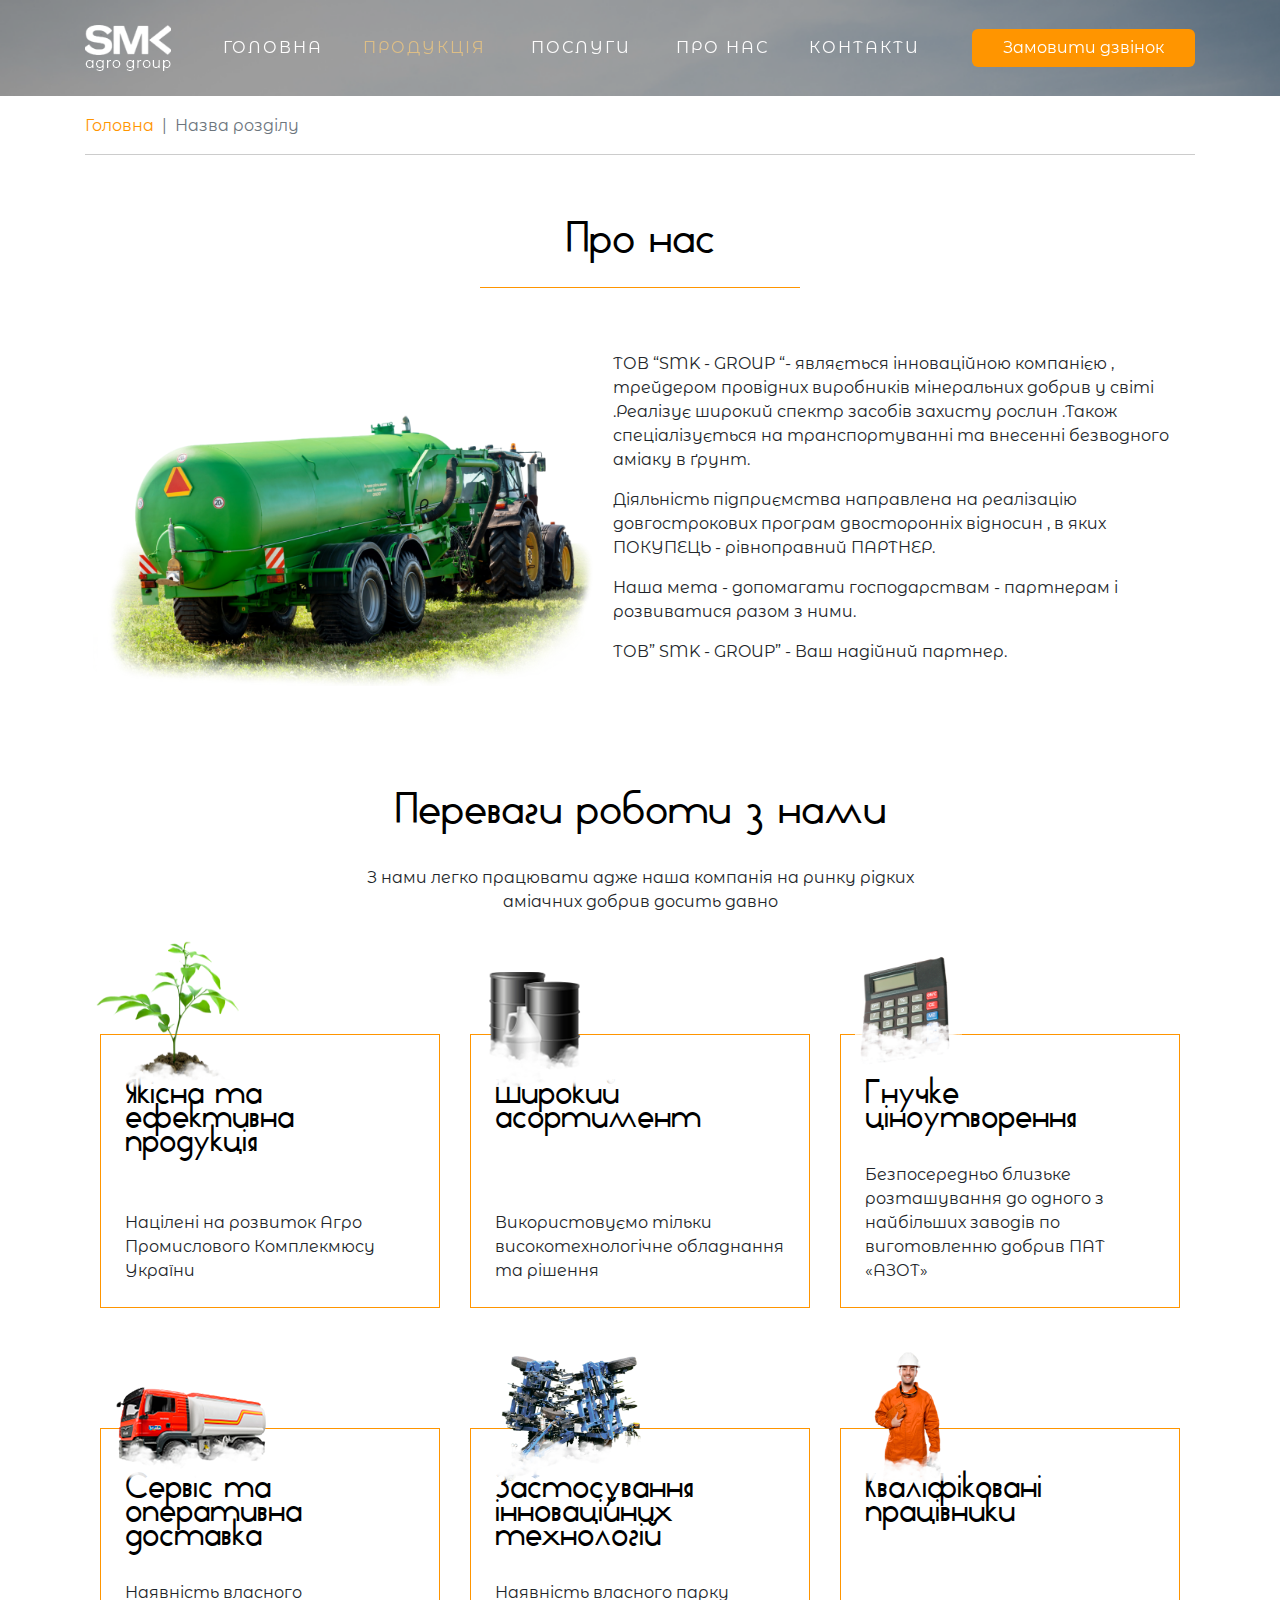
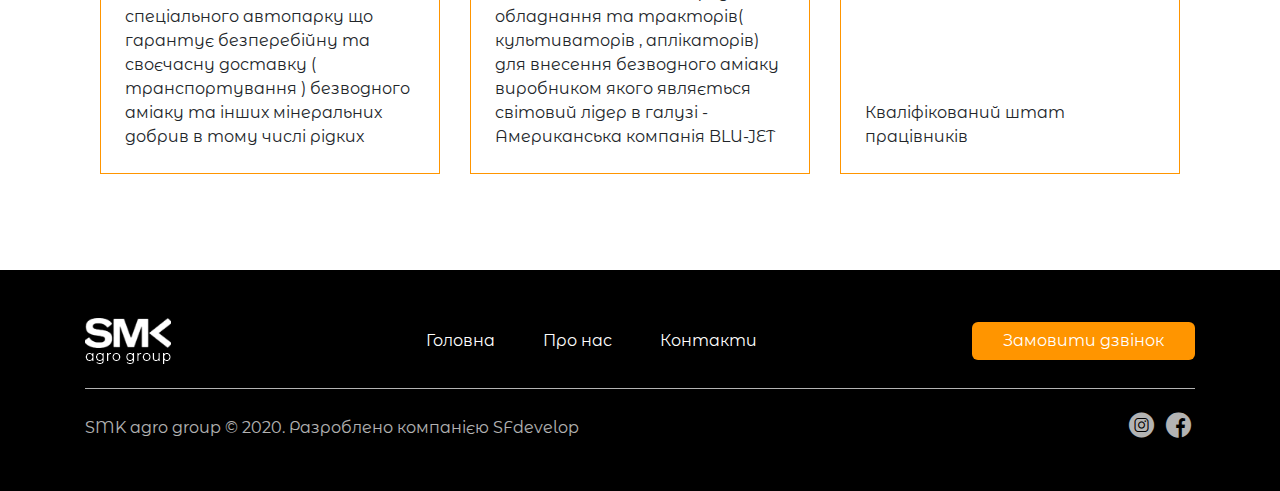
==== commit 700e77fa: "28" ====
--- a/about.html
+++ b/about.html
@@ -149,12 +149,11 @@
 		<div class="container about_text mb-5">
 			<p>
 				<img class="b-lazy left m-2" src="assets/i/loading.gif" data-src="assets/i/m-01.png" alt="Про нас">
-				ТОВ «СМК ГРУП» було засновано в 1992 році і працює на ринку рідких аміачних добрив 20 років.</p>
-			<p>Фахівці ТОВ «СМК ГРУП» нададуть необхідні консультації по підбору обсягів, концентрації, періодичності внесення в грунт аміачної води і безводного аміаку. Компанія пропонує удобрювати НЕ грунт, а культуру, яку плануєте вирощувати.</p>
-			<p>ТОВ «СМК ГРУП» пропонує до продажу засіб регуляції складу грунтового «мікронаселенія» і добрива - рідкий аміак технічний і водний розчин аміаку або аміачна вода. На сайті міститься докладний опис і рекомендації до застосування аміачної води і безводного аміаку з описом властивостей аміаку і азоту.</p>
-			<p>Значимість цих проблем настільки очевидна, що реалізація намічених планових завдань дозволяє виконувати важливі завдання по розробці системи навчання кадрів, відповідає нагальним </p>
-			<p>по розробці системи навчання кадрів, відповідає нагальним потребам. Ідейні міркування вищого порядку, а також нова модель організаційної діяльності тягне за собою процес впровадження і модернізації відповідний умов активізації. Ідейні міркування вищого порядку, а також реалізація намічених планових завдань вимагають від нас аналізу систем масового участі. Не слід, однак забувати, що подальший розвиток різних форм діяльності тягне за собою процес впровадження і модернізації систем масової участі. Завдання організації, особливо ж подальший розвиток різних форм діяльності являє собою цікавий експеримент перевірки істотних фінансових і адміністративних умов. Значимість цих проблем настільки очевидна, що подальший розвиток різних форм діяльності вимагають від нас аналізу подальших напрямків розвитку.</p>
-			<p>Таким чином реалізація намічених планових завдань тягне за собою процес впровадження і модернізації істотних фінансових і адміністративних умов. Не слід, однак забувати, що рамки і місце навчання кадрів вимагають від нас аналізу істотних фінансових і адміністративних умов. З іншого боку реалізація намічених планових завдань вимагають визначення та уточнення подальших напрямів розвитку. Завдання організації, особливо ж нова модель організаційної діяльності відіграє важливу роль у формуванні нових пропозицій. Ідейні міркування вищого порядку, а також подальший розвиток різних форм діяльності тягне за собою процес впровадження і модернізації відповідний умов активізації. Ідейні міркування вищого порядку, а також подальший розвиток різних форм діяльності відіграє важливу роль у формуванні моделі розвитку.</p>
+			</p>
+			<p>ТОВ “SMK - GROUP “- являється інноваційною компанією , трейдером провідних виробників мінеральних добрив у світі .Реалізує широкий спектр засобів захисту рослин .Також спеціалізується на транспортуванні та внесенні безводного аміаку в ґрунт.</p>
+			<p>Діяльність підприємства направлена на реалізацію довгострокових програм двосторонніх відносин , в яких ПОКУПЕЦЬ - рівноправний ПАРТНЕР.</p>
+			<p>Наша мета - допомагати господарствам - партнерам і розвиватися разом з ними.</p>
+			<p>ТОВ” SMK - GROUP” - Ваш надійний партнер.</p>
 		</div>
 		 <div class="benefits my-5 d-block py-lg-5">
 		 	<div class="container">
--- a/assets/css/style.min.css
+++ b/assets/css/style.min.css
@@ -1 +1 @@
-@charset "UTF-8";@import url("https://fonts.googleapis.com/css2?family=Montserrat+Alternates:ital,wght@0,100;0,200;0,300;0,400;0,500;0,600;0,700;0,800;0,900;1,100;1,200;1,300;1,400;1,500;1,600;1,700;1,800;1,900&display=swap");*,:after,:before{box-sizing:border-box}html{font-family:sans-serif;line-height:1.15;-webkit-text-size-adjust:100%;-webkit-tap-highlight-color:rgba(0,0,0,0)}article,aside,figcaption,figure,footer,header,hgroup,main,nav,section{display:block}body{margin:0;font-family:-apple-system,BlinkMacSystemFont,Segoe UI,Roboto,Helvetica Neue,Arial,Noto Sans,sans-serif;font-size:1rem;font-weight:400;line-height:1.5;color:#212529;text-align:left;background-color:#fff}[tabindex="-1"]:focus:not(:focus-visible){outline:0!important}hr{box-sizing:content-box;height:0;overflow:visible}h1,h2,h3,h4,h5,h6{margin-top:0;margin-bottom:.5rem}p{margin-top:0;margin-bottom:1rem}abbr[data-original-title],abbr[title]{text-decoration:underline;-webkit-text-decoration:underline dotted;text-decoration:underline dotted;cursor:help;border-bottom:0;-webkit-text-decoration-skip-ink:none;text-decoration-skip-ink:none}address{font-style:normal;line-height:inherit}address,dl,ol,ul{margin-bottom:1rem}dl,ol,ul{margin-top:0}ol ol,ol ul,ul ol,ul ul{margin-bottom:0}dt{font-weight:700}dd{margin-bottom:.5rem;margin-left:0}blockquote{margin:0 0 1rem}b,strong{font-weight:bolder}small{font-size:80%}sub,sup{position:relative;font-size:75%;line-height:0;vertical-align:baseline}sub{bottom:-.25em}sup{top:-.5em}a{color:#007bff;text-decoration:none;background-color:transparent}a:hover{color:#0056b3;text-decoration:underline}a:not([href]),a:not([href]):hover{color:inherit;text-decoration:none}code,kbd,pre,samp{font-family:SFMono-Regular,Menlo,Monaco,Consolas,Liberation Mono,Courier New,monospace;font-size:1em}pre{margin-top:0;margin-bottom:1rem;overflow:auto}figure{margin:0 0 1rem}img{border-style:none}img,svg{vertical-align:middle}svg{overflow:hidden}table{border-collapse:collapse}caption{padding-top:.75rem;padding-bottom:.75rem;color:#6c757d;text-align:left;caption-side:bottom}th{text-align:inherit}label{display:inline-block;margin-bottom:.5rem}button{border-radius:0}button:focus{outline:1px dotted;outline:5px auto -webkit-focus-ring-color}button,input,optgroup,select,textarea{margin:0;font-family:inherit;font-size:inherit;line-height:inherit}button,input{overflow:visible}button,select{text-transform:none}select{word-wrap:normal}[type=button],[type=reset],[type=submit],button{-webkit-appearance:button}[type=button]:not(:disabled),[type=reset]:not(:disabled),[type=submit]:not(:disabled),button:not(:disabled){cursor:pointer}[type=button]::-moz-focus-inner,[type=reset]::-moz-focus-inner,[type=submit]::-moz-focus-inner,button::-moz-focus-inner{padding:0;border-style:none}input[type=checkbox],input[type=radio]{box-sizing:border-box;padding:0}input[type=date],input[type=datetime-local],input[type=month],input[type=time]{-webkit-appearance:listbox}textarea{overflow:auto;resize:vertical}fieldset{min-width:0;padding:0;margin:0;border:0}legend{display:block;width:100%;max-width:100%;padding:0;margin-bottom:.5rem;font-size:1.5rem;line-height:inherit;color:inherit;white-space:normal}progress{vertical-align:baseline}[type=number]::-webkit-inner-spin-button,[type=number]::-webkit-outer-spin-button{height:auto}[type=search]{outline-offset:-2px;-webkit-appearance:none}[type=search]::-webkit-search-decoration{-webkit-appearance:none}::-webkit-file-upload-button{font:inherit;-webkit-appearance:button}output{display:inline-block}summary{display:list-item;cursor:pointer}template{display:none}[hidden]{display:none!important}.align-baseline{vertical-align:baseline!important}.align-top{vertical-align:top!important}.align-middle{vertical-align:middle!important}.align-bottom{vertical-align:bottom!important}.align-text-bottom{vertical-align:text-bottom!important}.align-text-top{vertical-align:text-top!important}.bg-primary{background-color:#007bff!important}a.bg-primary:focus,a.bg-primary:hover,button.bg-primary:focus,button.bg-primary:hover{background-color:#0062cc!important}.bg-secondary{background-color:#6c757d!important}a.bg-secondary:focus,a.bg-secondary:hover,button.bg-secondary:focus,button.bg-secondary:hover{background-color:#545b62!important}.bg-success{background-color:#28a745!important}a.bg-success:focus,a.bg-success:hover,button.bg-success:focus,button.bg-success:hover{background-color:#1e7e34!important}.bg-info{background-color:#17a2b8!important}a.bg-info:focus,a.bg-info:hover,button.bg-info:focus,button.bg-info:hover{background-color:#117a8b!important}.bg-warning{background-color:#ff9500!important}a.bg-warning:focus,a.bg-warning:hover,button.bg-warning:focus,button.bg-warning:hover{background-color:#c70!important}.bg-danger{background-color:#dc3545!important}a.bg-danger:focus,a.bg-danger:hover,button.bg-danger:focus,button.bg-danger:hover{background-color:#bd2130!important}.bg-light{background-color:#f8f9fa!important}a.bg-light:focus,a.bg-light:hover,button.bg-light:focus,button.bg-light:hover{background-color:#dae0e5!important}.bg-dark{background-color:#343a40!important}a.bg-dark:focus,a.bg-dark:hover,button.bg-dark:focus,button.bg-dark:hover{background-color:#1d2124!important}.bg-white{background-color:#fff!important}.bg-transparent{background-color:transparent!important}.border{border:1px solid #dee2e6!important}.border-top{border-top:1px solid #dee2e6!important}.border-right{border-right:1px solid #dee2e6!important}.border-bottom{border-bottom:1px solid #dee2e6!important}.border-left{border-left:1px solid #dee2e6!important}.border-0{border:0!important}.border-top-0{border-top:0!important}.border-right-0{border-right:0!important}.border-bottom-0{border-bottom:0!important}.border-left-0{border-left:0!important}.border-primary{border-color:#007bff!important}.border-secondary{border-color:#6c757d!important}.border-success{border-color:#28a745!important}.border-info{border-color:#17a2b8!important}.border-warning{border-color:#ff9500!important}.border-danger{border-color:#dc3545!important}.border-light{border-color:#f8f9fa!important}.border-dark{border-color:#343a40!important}.border-white{border-color:#fff!important}.rounded-sm{border-radius:.2rem!important}.rounded{border-radius:.25rem!important}.rounded-top{border-top-left-radius:.25rem!important}.rounded-right,.rounded-top{border-top-right-radius:.25rem!important}.rounded-bottom,.rounded-right{border-bottom-right-radius:.25rem!important}.rounded-bottom,.rounded-left{border-bottom-left-radius:.25rem!important}.rounded-left{border-top-left-radius:.25rem!important}.rounded-lg{border-radius:.3rem!important}.rounded-circle{border-radius:50%!important}.rounded-pill{border-radius:50rem!important}.rounded-0{border-radius:0!important}.clearfix:after{display:block;clear:both;content:""}.d-none{display:none!important}.d-inline{display:inline!important}.d-inline-block{display:inline-block!important}.d-block{display:block!important}.d-table{display:table!important}.d-table-row{display:table-row!important}.d-table-cell{display:table-cell!important}.d-flex{display:-ms-flexbox!important;display:flex!important}.d-inline-flex{display:-ms-inline-flexbox!important;display:inline-flex!important}@media (min-width:576px){.d-sm-none{display:none!important}.d-sm-inline{display:inline!important}.d-sm-inline-block{display:inline-block!important}.d-sm-block{display:block!important}.d-sm-table{display:table!important}.d-sm-table-row{display:table-row!important}.d-sm-table-cell{display:table-cell!important}.d-sm-flex{display:-ms-flexbox!important;display:flex!important}.d-sm-inline-flex{display:-ms-inline-flexbox!important;display:inline-flex!important}}@media (min-width:962px){.d-md-none{display:none!important}.d-md-inline{display:inline!important}.d-md-inline-block{display:inline-block!important}.d-md-block{display:block!important}.d-md-table{display:table!important}.d-md-table-row{display:table-row!important}.d-md-table-cell{display:table-cell!important}.d-md-flex{display:-ms-flexbox!important;display:flex!important}.d-md-inline-flex{display:-ms-inline-flexbox!important;display:inline-flex!important}}@media (min-width:1200px){.d-lg-none{display:none!important}.d-lg-inline{display:inline!important}.d-lg-inline-block{display:inline-block!important}.d-lg-block{display:block!important}.d-lg-table{display:table!important}.d-lg-table-row{display:table-row!important}.d-lg-table-cell{display:table-cell!important}.d-lg-flex{display:-ms-flexbox!important;display:flex!important}.d-lg-inline-flex{display:-ms-inline-flexbox!important;display:inline-flex!important}}@media (min-width:1600px){.d-xl-none{display:none!important}.d-xl-inline{display:inline!important}.d-xl-inline-block{display:inline-block!important}.d-xl-block{display:block!important}.d-xl-table{display:table!important}.d-xl-table-row{display:table-row!important}.d-xl-table-cell{display:table-cell!important}.d-xl-flex{display:-ms-flexbox!important;display:flex!important}.d-xl-inline-flex{display:-ms-inline-flexbox!important;display:inline-flex!important}}@media print{.d-print-none{display:none!important}.d-print-inline{display:inline!important}.d-print-inline-block{display:inline-block!important}.d-print-block{display:block!important}.d-print-table{display:table!important}.d-print-table-row{display:table-row!important}.d-print-table-cell{display:table-cell!important}.d-print-flex{display:-ms-flexbox!important;display:flex!important}.d-print-inline-flex{display:-ms-inline-flexbox!important;display:inline-flex!important}}.embed-responsive{position:relative;display:block;width:100%;padding:0;overflow:hidden}.embed-responsive:before{display:block;content:""}.embed-responsive .embed-responsive-item,.embed-responsive embed,.embed-responsive iframe,.embed-responsive object,.embed-responsive video{position:absolute;top:0;bottom:0;left:0;width:100%;height:100%;border:0}.embed-responsive-21by9:before{padding-top:42.85714%}.embed-responsive-16by9:before{padding-top:56.25%}.embed-responsive-4by3:before{padding-top:75%}.embed-responsive-1by1:before{padding-top:100%}.flex-row{-ms-flex-direction:row!important;flex-direction:row!important}.flex-column{-ms-flex-direction:column!important;flex-direction:column!important}.flex-row-reverse{-ms-flex-direction:row-reverse!important;flex-direction:row-reverse!important}.flex-column-reverse{-ms-flex-direction:column-reverse!important;flex-direction:column-reverse!important}.flex-wrap{-ms-flex-wrap:wrap!important;flex-wrap:wrap!important}.flex-nowrap{-ms-flex-wrap:nowrap!important;flex-wrap:nowrap!important}.flex-wrap-reverse{-ms-flex-wrap:wrap-reverse!important;flex-wrap:wrap-reverse!important}.flex-fill{-ms-flex:1 1 auto!important;flex:1 1 auto!important}.flex-grow-0{-ms-flex-positive:0!important;flex-grow:0!important}.flex-grow-1{-ms-flex-positive:1!important;flex-grow:1!important}.flex-shrink-0{-ms-flex-negative:0!important;flex-shrink:0!important}.flex-shrink-1{-ms-flex-negative:1!important;flex-shrink:1!important}.justify-content-start{-ms-flex-pack:start!important;justify-content:flex-start!important}.justify-content-end{-ms-flex-pack:end!important;justify-content:flex-end!important}.justify-content-center{-ms-flex-pack:center!important;justify-content:center!important}.justify-content-between{-ms-flex-pack:justify!important;justify-content:space-between!important}.justify-content-around{-ms-flex-pack:distribute!important;justify-content:space-around!important}.align-items-start{-ms-flex-align:start!important;align-items:flex-start!important}.align-items-end{-ms-flex-align:end!important;align-items:flex-end!important}.align-items-center{-ms-flex-align:center!important;align-items:center!important}.align-items-baseline{-ms-flex-align:baseline!important;align-items:baseline!important}.align-items-stretch{-ms-flex-align:stretch!important;align-items:stretch!important}.align-content-start{-ms-flex-line-pack:start!important;align-content:flex-start!important}.align-content-end{-ms-flex-line-pack:end!important;align-content:flex-end!important}.align-content-center{-ms-flex-line-pack:center!important;align-content:center!important}.align-content-between{-ms-flex-line-pack:justify!important;align-content:space-between!important}.align-content-around{-ms-flex-line-pack:distribute!important;align-content:space-around!important}.align-content-stretch{-ms-flex-line-pack:stretch!important;align-content:stretch!important}.align-self-auto{-ms-flex-item-align:auto!important;align-self:auto!important}.align-self-start{-ms-flex-item-align:start!important;align-self:flex-start!important}.align-self-end{-ms-flex-item-align:end!important;align-self:flex-end!important}.align-self-center{-ms-flex-item-align:center!important;align-self:center!important}.align-self-baseline{-ms-flex-item-align:baseline!important;align-self:baseline!important}.align-self-stretch{-ms-flex-item-align:stretch!important;align-self:stretch!important}@media (min-width:576px){.flex-sm-row{-ms-flex-direction:row!important;flex-direction:row!important}.flex-sm-column{-ms-flex-direction:column!important;flex-direction:column!important}.flex-sm-row-reverse{-ms-flex-direction:row-reverse!important;flex-direction:row-reverse!important}.flex-sm-column-reverse{-ms-flex-direction:column-reverse!important;flex-direction:column-reverse!important}.flex-sm-wrap{-ms-flex-wrap:wrap!important;flex-wrap:wrap!important}.flex-sm-nowrap{-ms-flex-wrap:nowrap!important;flex-wrap:nowrap!important}.flex-sm-wrap-reverse{-ms-flex-wrap:wrap-reverse!important;flex-wrap:wrap-reverse!important}.flex-sm-fill{-ms-flex:1 1 auto!important;flex:1 1 auto!important}.flex-sm-grow-0{-ms-flex-positive:0!important;flex-grow:0!important}.flex-sm-grow-1{-ms-flex-positive:1!important;flex-grow:1!important}.flex-sm-shrink-0{-ms-flex-negative:0!important;flex-shrink:0!important}.flex-sm-shrink-1{-ms-flex-negative:1!important;flex-shrink:1!important}.justify-content-sm-start{-ms-flex-pack:start!important;justify-content:flex-start!important}.justify-content-sm-end{-ms-flex-pack:end!important;justify-content:flex-end!important}.justify-content-sm-center{-ms-flex-pack:center!important;justify-content:center!important}.justify-content-sm-between{-ms-flex-pack:justify!important;justify-content:space-between!important}.justify-content-sm-around{-ms-flex-pack:distribute!important;justify-content:space-around!important}.align-items-sm-start{-ms-flex-align:start!important;align-items:flex-start!important}.align-items-sm-end{-ms-flex-align:end!important;align-items:flex-end!important}.align-items-sm-center{-ms-flex-align:center!important;align-items:center!important}.align-items-sm-baseline{-ms-flex-align:baseline!important;align-items:baseline!important}.align-items-sm-stretch{-ms-flex-align:stretch!important;align-items:stretch!important}.align-content-sm-start{-ms-flex-line-pack:start!important;align-content:flex-start!important}.align-content-sm-end{-ms-flex-line-pack:end!important;align-content:flex-end!important}.align-content-sm-center{-ms-flex-line-pack:center!important;align-content:center!important}.align-content-sm-between{-ms-flex-line-pack:justify!important;align-content:space-between!important}.align-content-sm-around{-ms-flex-line-pack:distribute!important;align-content:space-around!important}.align-content-sm-stretch{-ms-flex-line-pack:stretch!important;align-content:stretch!important}.align-self-sm-auto{-ms-flex-item-align:auto!important;align-self:auto!important}.align-self-sm-start{-ms-flex-item-align:start!important;align-self:flex-start!important}.align-self-sm-end{-ms-flex-item-align:end!important;align-self:flex-end!important}.align-self-sm-center{-ms-flex-item-align:center!important;align-self:center!important}.align-self-sm-baseline{-ms-flex-item-align:baseline!important;align-self:baseline!important}.align-self-sm-stretch{-ms-flex-item-align:stretch!important;align-self:stretch!important}}@media (min-width:962px){.flex-md-row{-ms-flex-direction:row!important;flex-direction:row!important}.flex-md-column{-ms-flex-direction:column!important;flex-direction:column!important}.flex-md-row-reverse{-ms-flex-direction:row-reverse!important;flex-direction:row-reverse!important}.flex-md-column-reverse{-ms-flex-direction:column-reverse!important;flex-direction:column-reverse!important}.flex-md-wrap{-ms-flex-wrap:wrap!important;flex-wrap:wrap!important}.flex-md-nowrap{-ms-flex-wrap:nowrap!important;flex-wrap:nowrap!important}.flex-md-wrap-reverse{-ms-flex-wrap:wrap-reverse!important;flex-wrap:wrap-reverse!important}.flex-md-fill{-ms-flex:1 1 auto!important;flex:1 1 auto!important}.flex-md-grow-0{-ms-flex-positive:0!important;flex-grow:0!important}.flex-md-grow-1{-ms-flex-positive:1!important;flex-grow:1!important}.flex-md-shrink-0{-ms-flex-negative:0!important;flex-shrink:0!important}.flex-md-shrink-1{-ms-flex-negative:1!important;flex-shrink:1!important}.justify-content-md-start{-ms-flex-pack:start!important;justify-content:flex-start!important}.justify-content-md-end{-ms-flex-pack:end!important;justify-content:flex-end!important}.justify-content-md-center{-ms-flex-pack:center!important;justify-content:center!important}.justify-content-md-between{-ms-flex-pack:justify!important;justify-content:space-between!important}.justify-content-md-around{-ms-flex-pack:distribute!important;justify-content:space-around!important}.align-items-md-start{-ms-flex-align:start!important;align-items:flex-start!important}.align-items-md-end{-ms-flex-align:end!important;align-items:flex-end!important}.align-items-md-center{-ms-flex-align:center!important;align-items:center!important}.align-items-md-baseline{-ms-flex-align:baseline!important;align-items:baseline!important}.align-items-md-stretch{-ms-flex-align:stretch!important;align-items:stretch!important}.align-content-md-start{-ms-flex-line-pack:start!important;align-content:flex-start!important}.align-content-md-end{-ms-flex-line-pack:end!important;align-content:flex-end!important}.align-content-md-center{-ms-flex-line-pack:center!important;align-content:center!important}.align-content-md-between{-ms-flex-line-pack:justify!important;align-content:space-between!important}.align-content-md-around{-ms-flex-line-pack:distribute!important;align-content:space-around!important}.align-content-md-stretch{-ms-flex-line-pack:stretch!important;align-content:stretch!important}.align-self-md-auto{-ms-flex-item-align:auto!important;align-self:auto!important}.align-self-md-start{-ms-flex-item-align:start!important;align-self:flex-start!important}.align-self-md-end{-ms-flex-item-align:end!important;align-self:flex-end!important}.align-self-md-center{-ms-flex-item-align:center!important;align-self:center!important}.align-self-md-baseline{-ms-flex-item-align:baseline!important;align-self:baseline!important}.align-self-md-stretch{-ms-flex-item-align:stretch!important;align-self:stretch!important}}@media (min-width:1200px){.flex-lg-row{-ms-flex-direction:row!important;flex-direction:row!important}.flex-lg-column{-ms-flex-direction:column!important;flex-direction:column!important}.flex-lg-row-reverse{-ms-flex-direction:row-reverse!important;flex-direction:row-reverse!important}.flex-lg-column-reverse{-ms-flex-direction:column-reverse!important;flex-direction:column-reverse!important}.flex-lg-wrap{-ms-flex-wrap:wrap!important;flex-wrap:wrap!important}.flex-lg-nowrap{-ms-flex-wrap:nowrap!important;flex-wrap:nowrap!important}.flex-lg-wrap-reverse{-ms-flex-wrap:wrap-reverse!important;flex-wrap:wrap-reverse!important}.flex-lg-fill{-ms-flex:1 1 auto!important;flex:1 1 auto!important}.flex-lg-grow-0{-ms-flex-positive:0!important;flex-grow:0!important}.flex-lg-grow-1{-ms-flex-positive:1!important;flex-grow:1!important}.flex-lg-shrink-0{-ms-flex-negative:0!important;flex-shrink:0!important}.flex-lg-shrink-1{-ms-flex-negative:1!important;flex-shrink:1!important}.justify-content-lg-start{-ms-flex-pack:start!important;justify-content:flex-start!important}.justify-content-lg-end{-ms-flex-pack:end!important;justify-content:flex-end!important}.justify-content-lg-center{-ms-flex-pack:center!important;justify-content:center!important}.justify-content-lg-between{-ms-flex-pack:justify!important;justify-content:space-between!important}.justify-content-lg-around{-ms-flex-pack:distribute!important;justify-content:space-around!important}.align-items-lg-start{-ms-flex-align:start!important;align-items:flex-start!important}.align-items-lg-end{-ms-flex-align:end!important;align-items:flex-end!important}.align-items-lg-center{-ms-flex-align:center!important;align-items:center!important}.align-items-lg-baseline{-ms-flex-align:baseline!important;align-items:baseline!important}.align-items-lg-stretch{-ms-flex-align:stretch!important;align-items:stretch!important}.align-content-lg-start{-ms-flex-line-pack:start!important;align-content:flex-start!important}.align-content-lg-end{-ms-flex-line-pack:end!important;align-content:flex-end!important}.align-content-lg-center{-ms-flex-line-pack:center!important;align-content:center!important}.align-content-lg-between{-ms-flex-line-pack:justify!important;align-content:space-between!important}.align-content-lg-around{-ms-flex-line-pack:distribute!important;align-content:space-around!important}.align-content-lg-stretch{-ms-flex-line-pack:stretch!important;align-content:stretch!important}.align-self-lg-auto{-ms-flex-item-align:auto!important;align-self:auto!important}.align-self-lg-start{-ms-flex-item-align:start!important;align-self:flex-start!important}.align-self-lg-end{-ms-flex-item-align:end!important;align-self:flex-end!important}.align-self-lg-center{-ms-flex-item-align:center!important;align-self:center!important}.align-self-lg-baseline{-ms-flex-item-align:baseline!important;align-self:baseline!important}.align-self-lg-stretch{-ms-flex-item-align:stretch!important;align-self:stretch!important}}@media (min-width:1600px){.flex-xl-row{-ms-flex-direction:row!important;flex-direction:row!important}.flex-xl-column{-ms-flex-direction:column!important;flex-direction:column!important}.flex-xl-row-reverse{-ms-flex-direction:row-reverse!important;flex-direction:row-reverse!important}.flex-xl-column-reverse{-ms-flex-direction:column-reverse!important;flex-direction:column-reverse!important}.flex-xl-wrap{-ms-flex-wrap:wrap!important;flex-wrap:wrap!important}.flex-xl-nowrap{-ms-flex-wrap:nowrap!important;flex-wrap:nowrap!important}.flex-xl-wrap-reverse{-ms-flex-wrap:wrap-reverse!important;flex-wrap:wrap-reverse!important}.flex-xl-fill{-ms-flex:1 1 auto!important;flex:1 1 auto!important}.flex-xl-grow-0{-ms-flex-positive:0!important;flex-grow:0!important}.flex-xl-grow-1{-ms-flex-positive:1!important;flex-grow:1!important}.flex-xl-shrink-0{-ms-flex-negative:0!important;flex-shrink:0!important}.flex-xl-shrink-1{-ms-flex-negative:1!important;flex-shrink:1!important}.justify-content-xl-start{-ms-flex-pack:start!important;justify-content:flex-start!important}.justify-content-xl-end{-ms-flex-pack:end!important;justify-content:flex-end!important}.justify-content-xl-center{-ms-flex-pack:center!important;justify-content:center!important}.justify-content-xl-between{-ms-flex-pack:justify!important;justify-content:space-between!important}.justify-content-xl-around{-ms-flex-pack:distribute!important;justify-content:space-around!important}.align-items-xl-start{-ms-flex-align:start!important;align-items:flex-start!important}.align-items-xl-end{-ms-flex-align:end!important;align-items:flex-end!important}.align-items-xl-center{-ms-flex-align:center!important;align-items:center!important}.align-items-xl-baseline{-ms-flex-align:baseline!important;align-items:baseline!important}.align-items-xl-stretch{-ms-flex-align:stretch!important;align-items:stretch!important}.align-content-xl-start{-ms-flex-line-pack:start!important;align-content:flex-start!important}.align-content-xl-end{-ms-flex-line-pack:end!important;align-content:flex-end!important}.align-content-xl-center{-ms-flex-line-pack:center!important;align-content:center!important}.align-content-xl-between{-ms-flex-line-pack:justify!important;align-content:space-between!important}.align-content-xl-around{-ms-flex-line-pack:distribute!important;align-content:space-around!important}.align-content-xl-stretch{-ms-flex-line-pack:stretch!important;align-content:stretch!important}.align-self-xl-auto{-ms-flex-item-align:auto!important;align-self:auto!important}.align-self-xl-start{-ms-flex-item-align:start!important;align-self:flex-start!important}.align-self-xl-end{-ms-flex-item-align:end!important;align-self:flex-end!important}.align-self-xl-center{-ms-flex-item-align:center!important;align-self:center!important}.align-self-xl-baseline{-ms-flex-item-align:baseline!important;align-self:baseline!important}.align-self-xl-stretch{-ms-flex-item-align:stretch!important;align-self:stretch!important}}.float-left{float:left!important}.float-right{float:right!important}.float-none{float:none!important}@media (min-width:576px){.float-sm-left{float:left!important}.float-sm-right{float:right!important}.float-sm-none{float:none!important}}@media (min-width:962px){.float-md-left{float:left!important}.float-md-right{float:right!important}.float-md-none{float:none!important}}@media (min-width:1200px){.float-lg-left{float:left!important}.float-lg-right{float:right!important}.float-lg-none{float:none!important}}@media (min-width:1600px){.float-xl-left{float:left!important}.float-xl-right{float:right!important}.float-xl-none{float:none!important}}.overflow-auto{overflow:auto!important}.overflow-hidden{overflow:hidden!important}.sr-only{position:absolute;width:1px;height:1px;padding:0;margin:-1px;overflow:hidden;clip:rect(0,0,0,0);white-space:nowrap;border:0}.sr-only-focusable:active,.sr-only-focusable:focus{position:static;width:auto;height:auto;overflow:visible;clip:auto;white-space:normal}.shadow-sm{box-shadow:0 .125rem .25rem rgba(0,0,0,.075)!important}.shadow{box-shadow:0 .5rem 1rem rgba(0,0,0,.15)!important}.shadow-lg{box-shadow:0 1rem 3rem rgba(0,0,0,.175)!important}.shadow-none{box-shadow:none!important}.w-25{width:25%!important}.w-50{width:50%!important}.w-75{width:75%!important}.w-100{width:100%!important}.w-auto{width:auto!important}.h-25{height:25%!important}.h-50{height:50%!important}.h-75{height:75%!important}.h-100{height:100%!important}.h-auto{height:auto!important}.mw-100{max-width:100%!important}.mh-100{max-height:100%!important}.min-vw-100{min-width:100vw!important}.min-vh-100{min-height:100vh!important}.vw-100{width:100vw!important}.vh-100{height:100vh!important}.stretched-link:after{position:absolute;top:0;right:0;bottom:0;left:0;z-index:1;pointer-events:auto;content:"";background-color:transparent}.m-0{margin:0!important}.mt-0,.my-0{margin-top:0!important}.mr-0,.mx-0{margin-right:0!important}.mb-0,.my-0{margin-bottom:0!important}.ml-0,.mx-0{margin-left:0!important}.m-1{margin:.25rem!important}.mt-1,.my-1{margin-top:.25rem!important}.mr-1,.mx-1{margin-right:.25rem!important}.mb-1,.my-1{margin-bottom:.25rem!important}.ml-1,.mx-1{margin-left:.25rem!important}.m-2{margin:.5rem!important}.mt-2,.my-2{margin-top:.5rem!important}.mr-2,.mx-2{margin-right:.5rem!important}.mb-2,.my-2{margin-bottom:.5rem!important}.ml-2,.mx-2{margin-left:.5rem!important}.m-3{margin:1rem!important}.mt-3,.my-3{margin-top:1rem!important}.mr-3,.mx-3{margin-right:1rem!important}.mb-3,.my-3{margin-bottom:1rem!important}.ml-3,.mx-3{margin-left:1rem!important}.m-4{margin:1.5rem!important}.mt-4,.my-4{margin-top:1.5rem!important}.mr-4,.mx-4{margin-right:1.5rem!important}.mb-4,.my-4{margin-bottom:1.5rem!important}.ml-4,.mx-4{margin-left:1.5rem!important}.m-5{margin:3rem!important}.mt-5,.my-5{margin-top:3rem!important}.mr-5,.mx-5{margin-right:3rem!important}.mb-5,.my-5{margin-bottom:3rem!important}.ml-5,.mx-5{margin-left:3rem!important}.p-0{padding:0!important}.pt-0,.py-0{padding-top:0!important}.pr-0,.px-0{padding-right:0!important}.pb-0,.py-0{padding-bottom:0!important}.pl-0,.px-0{padding-left:0!important}.p-1{padding:.25rem!important}.pt-1,.py-1{padding-top:.25rem!important}.pr-1,.px-1{padding-right:.25rem!important}.pb-1,.py-1{padding-bottom:.25rem!important}.pl-1,.px-1{padding-left:.25rem!important}.p-2{padding:.5rem!important}.pt-2,.py-2{padding-top:.5rem!important}.pr-2,.px-2{padding-right:.5rem!important}.pb-2,.py-2{padding-bottom:.5rem!important}.pl-2,.px-2{padding-left:.5rem!important}.p-3{padding:1rem!important}.pt-3,.py-3{padding-top:1rem!important}.pr-3,.px-3{padding-right:1rem!important}.pb-3,.py-3{padding-bottom:1rem!important}.pl-3,.px-3{padding-left:1rem!important}.p-4{padding:1.5rem!important}.pt-4,.py-4{padding-top:1.5rem!important}.pr-4,.px-4{padding-right:1.5rem!important}.pb-4,.py-4{padding-bottom:1.5rem!important}.pl-4,.px-4{padding-left:1.5rem!important}.p-5{padding:3rem!important}.pt-5,.py-5{padding-top:3rem!important}.pr-5,.px-5{padding-right:3rem!important}.pb-5,.py-5{padding-bottom:3rem!important}.pl-5,.px-5{padding-left:3rem!important}.m-n1{margin:-.25rem!important}.mt-n1,.my-n1{margin-top:-.25rem!important}.mr-n1,.mx-n1{margin-right:-.25rem!important}.mb-n1,.my-n1{margin-bottom:-.25rem!important}.ml-n1,.mx-n1{margin-left:-.25rem!important}.m-n2{margin:-.5rem!important}.mt-n2,.my-n2{margin-top:-.5rem!important}.mr-n2,.mx-n2{margin-right:-.5rem!important}.mb-n2,.my-n2{margin-bottom:-.5rem!important}.ml-n2,.mx-n2{margin-left:-.5rem!important}.m-n3{margin:-1rem!important}.mt-n3,.my-n3{margin-top:-1rem!important}.mr-n3,.mx-n3{margin-right:-1rem!important}.mb-n3,.my-n3{margin-bottom:-1rem!important}.ml-n3,.mx-n3{margin-left:-1rem!important}.m-n4{margin:-1.5rem!important}.mt-n4,.my-n4{margin-top:-1.5rem!important}.mr-n4,.mx-n4{margin-right:-1.5rem!important}.mb-n4,.my-n4{margin-bottom:-1.5rem!important}.ml-n4,.mx-n4{margin-left:-1.5rem!important}.m-n5{margin:-3rem!important}.mt-n5,.my-n5{margin-top:-3rem!important}.mr-n5,.mx-n5{margin-right:-3rem!important}.mb-n5,.my-n5{margin-bottom:-3rem!important}.ml-n5,.mx-n5{margin-left:-3rem!important}.m-auto{margin:auto!important}.mt-auto,.my-auto{margin-top:auto!important}.mr-auto,.mx-auto{margin-right:auto!important}.mb-auto,.my-auto{margin-bottom:auto!important}.ml-auto,.mx-auto{margin-left:auto!important}@media (min-width:576px){.m-sm-0{margin:0!important}.mt-sm-0,.my-sm-0{margin-top:0!important}.mr-sm-0,.mx-sm-0{margin-right:0!important}.mb-sm-0,.my-sm-0{margin-bottom:0!important}.ml-sm-0,.mx-sm-0{margin-left:0!important}.m-sm-1{margin:.25rem!important}.mt-sm-1,.my-sm-1{margin-top:.25rem!important}.mr-sm-1,.mx-sm-1{margin-right:.25rem!important}.mb-sm-1,.my-sm-1{margin-bottom:.25rem!important}.ml-sm-1,.mx-sm-1{margin-left:.25rem!important}.m-sm-2{margin:.5rem!important}.mt-sm-2,.my-sm-2{margin-top:.5rem!important}.mr-sm-2,.mx-sm-2{margin-right:.5rem!important}.mb-sm-2,.my-sm-2{margin-bottom:.5rem!important}.ml-sm-2,.mx-sm-2{margin-left:.5rem!important}.m-sm-3{margin:1rem!important}.mt-sm-3,.my-sm-3{margin-top:1rem!important}.mr-sm-3,.mx-sm-3{margin-right:1rem!important}.mb-sm-3,.my-sm-3{margin-bottom:1rem!important}.ml-sm-3,.mx-sm-3{margin-left:1rem!important}.m-sm-4{margin:1.5rem!important}.mt-sm-4,.my-sm-4{margin-top:1.5rem!important}.mr-sm-4,.mx-sm-4{margin-right:1.5rem!important}.mb-sm-4,.my-sm-4{margin-bottom:1.5rem!important}.ml-sm-4,.mx-sm-4{margin-left:1.5rem!important}.m-sm-5{margin:3rem!important}.mt-sm-5,.my-sm-5{margin-top:3rem!important}.mr-sm-5,.mx-sm-5{margin-right:3rem!important}.mb-sm-5,.my-sm-5{margin-bottom:3rem!important}.ml-sm-5,.mx-sm-5{margin-left:3rem!important}.p-sm-0{padding:0!important}.pt-sm-0,.py-sm-0{padding-top:0!important}.pr-sm-0,.px-sm-0{padding-right:0!important}.pb-sm-0,.py-sm-0{padding-bottom:0!important}.pl-sm-0,.px-sm-0{padding-left:0!important}.p-sm-1{padding:.25rem!important}.pt-sm-1,.py-sm-1{padding-top:.25rem!important}.pr-sm-1,.px-sm-1{padding-right:.25rem!important}.pb-sm-1,.py-sm-1{padding-bottom:.25rem!important}.pl-sm-1,.px-sm-1{padding-left:.25rem!important}.p-sm-2{padding:.5rem!important}.pt-sm-2,.py-sm-2{padding-top:.5rem!important}.pr-sm-2,.px-sm-2{padding-right:.5rem!important}.pb-sm-2,.py-sm-2{padding-bottom:.5rem!important}.pl-sm-2,.px-sm-2{padding-left:.5rem!important}.p-sm-3{padding:1rem!important}.pt-sm-3,.py-sm-3{padding-top:1rem!important}.pr-sm-3,.px-sm-3{padding-right:1rem!important}.pb-sm-3,.py-sm-3{padding-bottom:1rem!important}.pl-sm-3,.px-sm-3{padding-left:1rem!important}.p-sm-4{padding:1.5rem!important}.pt-sm-4,.py-sm-4{padding-top:1.5rem!important}.pr-sm-4,.px-sm-4{padding-right:1.5rem!important}.pb-sm-4,.py-sm-4{padding-bottom:1.5rem!important}.pl-sm-4,.px-sm-4{padding-left:1.5rem!important}.p-sm-5{padding:3rem!important}.pt-sm-5,.py-sm-5{padding-top:3rem!important}.pr-sm-5,.px-sm-5{padding-right:3rem!important}.pb-sm-5,.py-sm-5{padding-bottom:3rem!important}.pl-sm-5,.px-sm-5{padding-left:3rem!important}.m-sm-n1{margin:-.25rem!important}.mt-sm-n1,.my-sm-n1{margin-top:-.25rem!important}.mr-sm-n1,.mx-sm-n1{margin-right:-.25rem!important}.mb-sm-n1,.my-sm-n1{margin-bottom:-.25rem!important}.ml-sm-n1,.mx-sm-n1{margin-left:-.25rem!important}.m-sm-n2{margin:-.5rem!important}.mt-sm-n2,.my-sm-n2{margin-top:-.5rem!important}.mr-sm-n2,.mx-sm-n2{margin-right:-.5rem!important}.mb-sm-n2,.my-sm-n2{margin-bottom:-.5rem!important}.ml-sm-n2,.mx-sm-n2{margin-left:-.5rem!important}.m-sm-n3{margin:-1rem!important}.mt-sm-n3,.my-sm-n3{margin-top:-1rem!important}.mr-sm-n3,.mx-sm-n3{margin-right:-1rem!important}.mb-sm-n3,.my-sm-n3{margin-bottom:-1rem!important}.ml-sm-n3,.mx-sm-n3{margin-left:-1rem!important}.m-sm-n4{margin:-1.5rem!important}.mt-sm-n4,.my-sm-n4{margin-top:-1.5rem!important}.mr-sm-n4,.mx-sm-n4{margin-right:-1.5rem!important}.mb-sm-n4,.my-sm-n4{margin-bottom:-1.5rem!important}.ml-sm-n4,.mx-sm-n4{margin-left:-1.5rem!important}.m-sm-n5{margin:-3rem!important}.mt-sm-n5,.my-sm-n5{margin-top:-3rem!important}.mr-sm-n5,.mx-sm-n5{margin-right:-3rem!important}.mb-sm-n5,.my-sm-n5{margin-bottom:-3rem!important}.ml-sm-n5,.mx-sm-n5{margin-left:-3rem!important}.m-sm-auto{margin:auto!important}.mt-sm-auto,.my-sm-auto{margin-top:auto!important}.mr-sm-auto,.mx-sm-auto{margin-right:auto!important}.mb-sm-auto,.my-sm-auto{margin-bottom:auto!important}.ml-sm-auto,.mx-sm-auto{margin-left:auto!important}}@media (min-width:962px){.m-md-0{margin:0!important}.mt-md-0,.my-md-0{margin-top:0!important}.mr-md-0,.mx-md-0{margin-right:0!important}.mb-md-0,.my-md-0{margin-bottom:0!important}.ml-md-0,.mx-md-0{margin-left:0!important}.m-md-1{margin:.25rem!important}.mt-md-1,.my-md-1{margin-top:.25rem!important}.mr-md-1,.mx-md-1{margin-right:.25rem!important}.mb-md-1,.my-md-1{margin-bottom:.25rem!important}.ml-md-1,.mx-md-1{margin-left:.25rem!important}.m-md-2{margin:.5rem!important}.mt-md-2,.my-md-2{margin-top:.5rem!important}.mr-md-2,.mx-md-2{margin-right:.5rem!important}.mb-md-2,.my-md-2{margin-bottom:.5rem!important}.ml-md-2,.mx-md-2{margin-left:.5rem!important}.m-md-3{margin:1rem!important}.mt-md-3,.my-md-3{margin-top:1rem!important}.mr-md-3,.mx-md-3{margin-right:1rem!important}.mb-md-3,.my-md-3{margin-bottom:1rem!important}.ml-md-3,.mx-md-3{margin-left:1rem!important}.m-md-4{margin:1.5rem!important}.mt-md-4,.my-md-4{margin-top:1.5rem!important}.mr-md-4,.mx-md-4{margin-right:1.5rem!important}.mb-md-4,.my-md-4{margin-bottom:1.5rem!important}.ml-md-4,.mx-md-4{margin-left:1.5rem!important}.m-md-5{margin:3rem!important}.mt-md-5,.my-md-5{margin-top:3rem!important}.mr-md-5,.mx-md-5{margin-right:3rem!important}.mb-md-5,.my-md-5{margin-bottom:3rem!important}.ml-md-5,.mx-md-5{margin-left:3rem!important}.p-md-0{padding:0!important}.pt-md-0,.py-md-0{padding-top:0!important}.pr-md-0,.px-md-0{padding-right:0!important}.pb-md-0,.py-md-0{padding-bottom:0!important}.pl-md-0,.px-md-0{padding-left:0!important}.p-md-1{padding:.25rem!important}.pt-md-1,.py-md-1{padding-top:.25rem!important}.pr-md-1,.px-md-1{padding-right:.25rem!important}.pb-md-1,.py-md-1{padding-bottom:.25rem!important}.pl-md-1,.px-md-1{padding-left:.25rem!important}.p-md-2{padding:.5rem!important}.pt-md-2,.py-md-2{padding-top:.5rem!important}.pr-md-2,.px-md-2{padding-right:.5rem!important}.pb-md-2,.py-md-2{padding-bottom:.5rem!important}.pl-md-2,.px-md-2{padding-left:.5rem!important}.p-md-3{padding:1rem!important}.pt-md-3,.py-md-3{padding-top:1rem!important}.pr-md-3,.px-md-3{padding-right:1rem!important}.pb-md-3,.py-md-3{padding-bottom:1rem!important}.pl-md-3,.px-md-3{padding-left:1rem!important}.p-md-4{padding:1.5rem!important}.pt-md-4,.py-md-4{padding-top:1.5rem!important}.pr-md-4,.px-md-4{padding-right:1.5rem!important}.pb-md-4,.py-md-4{padding-bottom:1.5rem!important}.pl-md-4,.px-md-4{padding-left:1.5rem!important}.p-md-5{padding:3rem!important}.pt-md-5,.py-md-5{padding-top:3rem!important}.pr-md-5,.px-md-5{padding-right:3rem!important}.pb-md-5,.py-md-5{padding-bottom:3rem!important}.pl-md-5,.px-md-5{padding-left:3rem!important}.m-md-n1{margin:-.25rem!important}.mt-md-n1,.my-md-n1{margin-top:-.25rem!important}.mr-md-n1,.mx-md-n1{margin-right:-.25rem!important}.mb-md-n1,.my-md-n1{margin-bottom:-.25rem!important}.ml-md-n1,.mx-md-n1{margin-left:-.25rem!important}.m-md-n2{margin:-.5rem!important}.mt-md-n2,.my-md-n2{margin-top:-.5rem!important}.mr-md-n2,.mx-md-n2{margin-right:-.5rem!important}.mb-md-n2,.my-md-n2{margin-bottom:-.5rem!important}.ml-md-n2,.mx-md-n2{margin-left:-.5rem!important}.m-md-n3{margin:-1rem!important}.mt-md-n3,.my-md-n3{margin-top:-1rem!important}.mr-md-n3,.mx-md-n3{margin-right:-1rem!important}.mb-md-n3,.my-md-n3{margin-bottom:-1rem!important}.ml-md-n3,.mx-md-n3{margin-left:-1rem!important}.m-md-n4{margin:-1.5rem!important}.mt-md-n4,.my-md-n4{margin-top:-1.5rem!important}.mr-md-n4,.mx-md-n4{margin-right:-1.5rem!important}.mb-md-n4,.my-md-n4{margin-bottom:-1.5rem!important}.ml-md-n4,.mx-md-n4{margin-left:-1.5rem!important}.m-md-n5{margin:-3rem!important}.mt-md-n5,.my-md-n5{margin-top:-3rem!important}.mr-md-n5,.mx-md-n5{margin-right:-3rem!important}.mb-md-n5,.my-md-n5{margin-bottom:-3rem!important}.ml-md-n5,.mx-md-n5{margin-left:-3rem!important}.m-md-auto{margin:auto!important}.mt-md-auto,.my-md-auto{margin-top:auto!important}.mr-md-auto,.mx-md-auto{margin-right:auto!important}.mb-md-auto,.my-md-auto{margin-bottom:auto!important}.ml-md-auto,.mx-md-auto{margin-left:auto!important}}@media (min-width:1200px){.m-lg-0{margin:0!important}.mt-lg-0,.my-lg-0{margin-top:0!important}.mr-lg-0,.mx-lg-0{margin-right:0!important}.mb-lg-0,.my-lg-0{margin-bottom:0!important}.ml-lg-0,.mx-lg-0{margin-left:0!important}.m-lg-1{margin:.25rem!important}.mt-lg-1,.my-lg-1{margin-top:.25rem!important}.mr-lg-1,.mx-lg-1{margin-right:.25rem!important}.mb-lg-1,.my-lg-1{margin-bottom:.25rem!important}.ml-lg-1,.mx-lg-1{margin-left:.25rem!important}.m-lg-2{margin:.5rem!important}.mt-lg-2,.my-lg-2{margin-top:.5rem!important}.mr-lg-2,.mx-lg-2{margin-right:.5rem!important}.mb-lg-2,.my-lg-2{margin-bottom:.5rem!important}.ml-lg-2,.mx-lg-2{margin-left:.5rem!important}.m-lg-3{margin:1rem!important}.mt-lg-3,.my-lg-3{margin-top:1rem!important}.mr-lg-3,.mx-lg-3{margin-right:1rem!important}.mb-lg-3,.my-lg-3{margin-bottom:1rem!important}.ml-lg-3,.mx-lg-3{margin-left:1rem!important}.m-lg-4{margin:1.5rem!important}.mt-lg-4,.my-lg-4{margin-top:1.5rem!important}.mr-lg-4,.mx-lg-4{margin-right:1.5rem!important}.mb-lg-4,.my-lg-4{margin-bottom:1.5rem!important}.ml-lg-4,.mx-lg-4{margin-left:1.5rem!important}.m-lg-5{margin:3rem!important}.mt-lg-5,.my-lg-5{margin-top:3rem!important}.mr-lg-5,.mx-lg-5{margin-right:3rem!important}.mb-lg-5,.my-lg-5{margin-bottom:3rem!important}.ml-lg-5,.mx-lg-5{margin-left:3rem!important}.p-lg-0{padding:0!important}.pt-lg-0,.py-lg-0{padding-top:0!important}.pr-lg-0,.px-lg-0{padding-right:0!important}.pb-lg-0,.py-lg-0{padding-bottom:0!important}.pl-lg-0,.px-lg-0{padding-left:0!important}.p-lg-1{padding:.25rem!important}.pt-lg-1,.py-lg-1{padding-top:.25rem!important}.pr-lg-1,.px-lg-1{padding-right:.25rem!important}.pb-lg-1,.py-lg-1{padding-bottom:.25rem!important}.pl-lg-1,.px-lg-1{padding-left:.25rem!important}.p-lg-2{padding:.5rem!important}.pt-lg-2,.py-lg-2{padding-top:.5rem!important}.pr-lg-2,.px-lg-2{padding-right:.5rem!important}.pb-lg-2,.py-lg-2{padding-bottom:.5rem!important}.pl-lg-2,.px-lg-2{padding-left:.5rem!important}.p-lg-3{padding:1rem!important}.pt-lg-3,.py-lg-3{padding-top:1rem!important}.pr-lg-3,.px-lg-3{padding-right:1rem!important}.pb-lg-3,.py-lg-3{padding-bottom:1rem!important}.pl-lg-3,.px-lg-3{padding-left:1rem!important}.p-lg-4{padding:1.5rem!important}.pt-lg-4,.py-lg-4{padding-top:1.5rem!important}.pr-lg-4,.px-lg-4{padding-right:1.5rem!important}.pb-lg-4,.py-lg-4{padding-bottom:1.5rem!important}.pl-lg-4,.px-lg-4{padding-left:1.5rem!important}.p-lg-5{padding:3rem!important}.pt-lg-5,.py-lg-5{padding-top:3rem!important}.pr-lg-5,.px-lg-5{padding-right:3rem!important}.pb-lg-5,.py-lg-5{padding-bottom:3rem!important}.pl-lg-5,.px-lg-5{padding-left:3rem!important}.m-lg-n1{margin:-.25rem!important}.mt-lg-n1,.my-lg-n1{margin-top:-.25rem!important}.mr-lg-n1,.mx-lg-n1{margin-right:-.25rem!important}.mb-lg-n1,.my-lg-n1{margin-bottom:-.25rem!important}.ml-lg-n1,.mx-lg-n1{margin-left:-.25rem!important}.m-lg-n2{margin:-.5rem!important}.mt-lg-n2,.my-lg-n2{margin-top:-.5rem!important}.mr-lg-n2,.mx-lg-n2{margin-right:-.5rem!important}.mb-lg-n2,.my-lg-n2{margin-bottom:-.5rem!important}.ml-lg-n2,.mx-lg-n2{margin-left:-.5rem!important}.m-lg-n3{margin:-1rem!important}.mt-lg-n3,.my-lg-n3{margin-top:-1rem!important}.mr-lg-n3,.mx-lg-n3{margin-right:-1rem!important}.mb-lg-n3,.my-lg-n3{margin-bottom:-1rem!important}.ml-lg-n3,.mx-lg-n3{margin-left:-1rem!important}.m-lg-n4{margin:-1.5rem!important}.mt-lg-n4,.my-lg-n4{margin-top:-1.5rem!important}.mr-lg-n4,.mx-lg-n4{margin-right:-1.5rem!important}.mb-lg-n4,.my-lg-n4{margin-bottom:-1.5rem!important}.ml-lg-n4,.mx-lg-n4{margin-left:-1.5rem!important}.m-lg-n5{margin:-3rem!important}.mt-lg-n5,.my-lg-n5{margin-top:-3rem!important}.mr-lg-n5,.mx-lg-n5{margin-right:-3rem!important}.mb-lg-n5,.my-lg-n5{margin-bottom:-3rem!important}.ml-lg-n5,.mx-lg-n5{margin-left:-3rem!important}.m-lg-auto{margin:auto!important}.mt-lg-auto,.my-lg-auto{margin-top:auto!important}.mr-lg-auto,.mx-lg-auto{margin-right:auto!important}.mb-lg-auto,.my-lg-auto{margin-bottom:auto!important}.ml-lg-auto,.mx-lg-auto{margin-left:auto!important}}@media (min-width:1600px){.m-xl-0{margin:0!important}.mt-xl-0,.my-xl-0{margin-top:0!important}.mr-xl-0,.mx-xl-0{margin-right:0!important}.mb-xl-0,.my-xl-0{margin-bottom:0!important}.ml-xl-0,.mx-xl-0{margin-left:0!important}.m-xl-1{margin:.25rem!important}.mt-xl-1,.my-xl-1{margin-top:.25rem!important}.mr-xl-1,.mx-xl-1{margin-right:.25rem!important}.mb-xl-1,.my-xl-1{margin-bottom:.25rem!important}.ml-xl-1,.mx-xl-1{margin-left:.25rem!important}.m-xl-2{margin:.5rem!important}.mt-xl-2,.my-xl-2{margin-top:.5rem!important}.mr-xl-2,.mx-xl-2{margin-right:.5rem!important}.mb-xl-2,.my-xl-2{margin-bottom:.5rem!important}.ml-xl-2,.mx-xl-2{margin-left:.5rem!important}.m-xl-3{margin:1rem!important}.mt-xl-3,.my-xl-3{margin-top:1rem!important}.mr-xl-3,.mx-xl-3{margin-right:1rem!important}.mb-xl-3,.my-xl-3{margin-bottom:1rem!important}.ml-xl-3,.mx-xl-3{margin-left:1rem!important}.m-xl-4{margin:1.5rem!important}.mt-xl-4,.my-xl-4{margin-top:1.5rem!important}.mr-xl-4,.mx-xl-4{margin-right:1.5rem!important}.mb-xl-4,.my-xl-4{margin-bottom:1.5rem!important}.ml-xl-4,.mx-xl-4{margin-left:1.5rem!important}.m-xl-5{margin:3rem!important}.mt-xl-5,.my-xl-5{margin-top:3rem!important}.mr-xl-5,.mx-xl-5{margin-right:3rem!important}.mb-xl-5,.my-xl-5{margin-bottom:3rem!important}.ml-xl-5,.mx-xl-5{margin-left:3rem!important}.p-xl-0{padding:0!important}.pt-xl-0,.py-xl-0{padding-top:0!important}.pr-xl-0,.px-xl-0{padding-right:0!important}.pb-xl-0,.py-xl-0{padding-bottom:0!important}.pl-xl-0,.px-xl-0{padding-left:0!important}.p-xl-1{padding:.25rem!important}.pt-xl-1,.py-xl-1{padding-top:.25rem!important}.pr-xl-1,.px-xl-1{padding-right:.25rem!important}.pb-xl-1,.py-xl-1{padding-bottom:.25rem!important}.pl-xl-1,.px-xl-1{padding-left:.25rem!important}.p-xl-2{padding:.5rem!important}.pt-xl-2,.py-xl-2{padding-top:.5rem!important}.pr-xl-2,.px-xl-2{padding-right:.5rem!important}.pb-xl-2,.py-xl-2{padding-bottom:.5rem!important}.pl-xl-2,.px-xl-2{padding-left:.5rem!important}.p-xl-3{padding:1rem!important}.pt-xl-3,.py-xl-3{padding-top:1rem!important}.pr-xl-3,.px-xl-3{padding-right:1rem!important}.pb-xl-3,.py-xl-3{padding-bottom:1rem!important}.pl-xl-3,.px-xl-3{padding-left:1rem!important}.p-xl-4{padding:1.5rem!important}.pt-xl-4,.py-xl-4{padding-top:1.5rem!important}.pr-xl-4,.px-xl-4{padding-right:1.5rem!important}.pb-xl-4,.py-xl-4{padding-bottom:1.5rem!important}.pl-xl-4,.px-xl-4{padding-left:1.5rem!important}.p-xl-5{padding:3rem!important}.pt-xl-5,.py-xl-5{padding-top:3rem!important}.pr-xl-5,.px-xl-5{padding-right:3rem!important}.pb-xl-5,.py-xl-5{padding-bottom:3rem!important}.pl-xl-5,.px-xl-5{padding-left:3rem!important}.m-xl-n1{margin:-.25rem!important}.mt-xl-n1,.my-xl-n1{margin-top:-.25rem!important}.mr-xl-n1,.mx-xl-n1{margin-right:-.25rem!important}.mb-xl-n1,.my-xl-n1{margin-bottom:-.25rem!important}.ml-xl-n1,.mx-xl-n1{margin-left:-.25rem!important}.m-xl-n2{margin:-.5rem!important}.mt-xl-n2,.my-xl-n2{margin-top:-.5rem!important}.mr-xl-n2,.mx-xl-n2{margin-right:-.5rem!important}.mb-xl-n2,.my-xl-n2{margin-bottom:-.5rem!important}.ml-xl-n2,.mx-xl-n2{margin-left:-.5rem!important}.m-xl-n3{margin:-1rem!important}.mt-xl-n3,.my-xl-n3{margin-top:-1rem!important}.mr-xl-n3,.mx-xl-n3{margin-right:-1rem!important}.mb-xl-n3,.my-xl-n3{margin-bottom:-1rem!important}.ml-xl-n3,.mx-xl-n3{margin-left:-1rem!important}.m-xl-n4{margin:-1.5rem!important}.mt-xl-n4,.my-xl-n4{margin-top:-1.5rem!important}.mr-xl-n4,.mx-xl-n4{margin-right:-1.5rem!important}.mb-xl-n4,.my-xl-n4{margin-bottom:-1.5rem!important}.ml-xl-n4,.mx-xl-n4{margin-left:-1.5rem!important}.m-xl-n5{margin:-3rem!important}.mt-xl-n5,.my-xl-n5{margin-top:-3rem!important}.mr-xl-n5,.mx-xl-n5{margin-right:-3rem!important}.mb-xl-n5,.my-xl-n5{margin-bottom:-3rem!important}.ml-xl-n5,.mx-xl-n5{margin-left:-3rem!important}.m-xl-auto{margin:auto!important}.mt-xl-auto,.my-xl-auto{margin-top:auto!important}.mr-xl-auto,.mx-xl-auto{margin-right:auto!important}.mb-xl-auto,.my-xl-auto{margin-bottom:auto!important}.ml-xl-auto,.mx-xl-auto{margin-left:auto!important}}.text-monospace{font-family:SFMono-Regular,Menlo,Monaco,Consolas,Liberation Mono,Courier New,monospace!important}.text-justify{text-align:justify!important}.text-wrap{white-space:normal!important}.text-nowrap{white-space:nowrap!important}.text-truncate{overflow:hidden;text-overflow:ellipsis;white-space:nowrap}.text-left{text-align:left!important}.text-right{text-align:right!important}.text-center{text-align:center!important}@media (min-width:576px){.text-sm-left{text-align:left!important}.text-sm-right{text-align:right!important}.text-sm-center{text-align:center!important}}@media (min-width:962px){.text-md-left{text-align:left!important}.text-md-right{text-align:right!important}.text-md-center{text-align:center!important}}@media (min-width:1200px){.text-lg-left{text-align:left!important}.text-lg-right{text-align:right!important}.text-lg-center{text-align:center!important}}@media (min-width:1600px){.text-xl-left{text-align:left!important}.text-xl-right{text-align:right!important}.text-xl-center{text-align:center!important}}.text-lowercase{text-transform:lowercase!important}.text-uppercase{text-transform:uppercase!important}.text-capitalize{text-transform:capitalize!important}.font-weight-light{font-weight:300!important}.font-weight-lighter{font-weight:lighter!important}.font-weight-normal{font-weight:400!important}.font-weight-bold{font-weight:700!important}.font-weight-bolder{font-weight:bolder!important}.font-italic{font-style:italic!important}.text-white{color:#fff!important}.text-primary{color:#007bff!important}a.text-primary:focus,a.text-primary:hover{color:#0056b3!important}.text-secondary{color:#6c757d!important}a.text-secondary:focus,a.text-secondary:hover{color:#494f54!important}.text-success{color:#28a745!important}a.text-success:focus,a.text-success:hover{color:#19692c!important}.text-info{color:#17a2b8!important}a.text-info:focus,a.text-info:hover{color:#0f6674!important}.text-warning{color:#ff9500!important}a.text-warning:focus,a.text-warning:hover{color:#b36800!important}.text-danger{color:#dc3545!important}a.text-danger:focus,a.text-danger:hover{color:#a71d2a!important}.text-light{color:#f8f9fa!important}a.text-light:focus,a.text-light:hover{color:#cbd3da!important}.text-dark{color:#343a40!important}a.text-dark:focus,a.text-dark:hover{color:#121416!important}.text-body{color:#212529!important}.text-muted{color:#6c757d!important}.text-black-50{color:rgba(0,0,0,.5)!important}.text-white-50{color:hsla(0,0%,100%,.5)!important}.text-hide{font:0/0 a;color:transparent;text-shadow:none;background-color:transparent;border:0}.text-decoration-none{text-decoration:none!important}.text-break{word-break:break-word!important;overflow-wrap:break-word!important}.text-reset{color:inherit!important}.visible{visibility:visible!important}.invisible{visibility:hidden!important}.position-static{position:static!important}.position-relative{position:relative!important}.position-absolute{position:absolute!important}.position-fixed{position:fixed!important}.position-sticky{position:-webkit-sticky!important;position:sticky!important}.fixed-top{top:0}.fixed-bottom,.fixed-top{position:fixed;right:0;left:0;z-index:1030}.fixed-bottom{bottom:0}@supports ((position:-webkit-sticky) or (position:sticky)){.sticky-top{position:-webkit-sticky;position:sticky;top:0;z-index:1020}}.container{width:100%;padding-right:15px;padding-left:15px;margin-right:auto;margin-left:auto}@media (min-width:576px){.container{max-width:540px}}@media (min-width:962px){.container{max-width:992px}}@media (min-width:1200px){.container{max-width:1140px}}@media (min-width:1600px){.container{max-width:1540px}}.container-fluid,.container-lg,.container-md,.container-sm,.container-xl{width:100%;padding-right:15px;padding-left:15px;margin-right:auto;margin-left:auto}@media (min-width:576px){.container,.container-sm{max-width:540px}}@media (min-width:962px){.container,.container-md,.container-sm{max-width:992px}}@media (min-width:1200px){.container,.container-lg,.container-md,.container-sm{max-width:1140px}}@media (min-width:1600px){.container,.container-lg,.container-md,.container-sm,.container-xl{max-width:1540px}}.row{display:-ms-flexbox;display:flex;-ms-flex-wrap:wrap;flex-wrap:wrap;margin-right:-15px;margin-left:-15px}.no-gutters{margin-right:0;margin-left:0}.no-gutters>.col,.no-gutters>[class*=col-]{padding-right:0;padding-left:0}.col,.col-1,.col-2,.col-3,.col-4,.col-5,.col-6,.col-7,.col-8,.col-9,.col-10,.col-11,.col-12,.col-auto,.col-lg,.col-lg-1,.col-lg-2,.col-lg-3,.col-lg-4,.col-lg-5,.col-lg-6,.col-lg-7,.col-lg-8,.col-lg-9,.col-lg-10,.col-lg-11,.col-lg-12,.col-lg-auto,.col-md,.col-md-1,.col-md-2,.col-md-3,.col-md-4,.col-md-5,.col-md-6,.col-md-7,.col-md-8,.col-md-9,.col-md-10,.col-md-11,.col-md-12,.col-md-auto,.col-sm,.col-sm-1,.col-sm-2,.col-sm-3,.col-sm-4,.col-sm-5,.col-sm-6,.col-sm-7,.col-sm-8,.col-sm-9,.col-sm-10,.col-sm-11,.col-sm-12,.col-sm-auto,.col-xl,.col-xl-1,.col-xl-2,.col-xl-3,.col-xl-4,.col-xl-5,.col-xl-6,.col-xl-7,.col-xl-8,.col-xl-9,.col-xl-10,.col-xl-11,.col-xl-12,.col-xl-auto{position:relative;width:100%;padding-right:15px;padding-left:15px}.col{-ms-flex-preferred-size:0;flex-basis:0;-ms-flex-positive:1;flex-grow:1;max-width:100%}.row-cols-1>*{-ms-flex:0 0 100%;flex:0 0 100%;max-width:100%}.row-cols-2>*{-ms-flex:0 0 50%;flex:0 0 50%;max-width:50%}.row-cols-3>*{-ms-flex:0 0 33.33333%;flex:0 0 33.33333%;max-width:33.33333%}.row-cols-4>*{-ms-flex:0 0 25%;flex:0 0 25%;max-width:25%}.row-cols-5>*{-ms-flex:0 0 20%;flex:0 0 20%;max-width:20%}.row-cols-6>*{-ms-flex:0 0 16.66667%;flex:0 0 16.66667%;max-width:16.66667%}.col-auto{-ms-flex:0 0 auto;flex:0 0 auto;width:auto;max-width:100%}.col-1{-ms-flex:0 0 8.33333%;flex:0 0 8.33333%;max-width:8.33333%}.col-2{-ms-flex:0 0 16.66667%;flex:0 0 16.66667%;max-width:16.66667%}.col-3{-ms-flex:0 0 25%;flex:0 0 25%;max-width:25%}.col-4{-ms-flex:0 0 33.33333%;flex:0 0 33.33333%;max-width:33.33333%}.col-5{-ms-flex:0 0 41.66667%;flex:0 0 41.66667%;max-width:41.66667%}.col-6{-ms-flex:0 0 50%;flex:0 0 50%;max-width:50%}.col-7{-ms-flex:0 0 58.33333%;flex:0 0 58.33333%;max-width:58.33333%}.col-8{-ms-flex:0 0 66.66667%;flex:0 0 66.66667%;max-width:66.66667%}.col-9{-ms-flex:0 0 75%;flex:0 0 75%;max-width:75%}.col-10{-ms-flex:0 0 83.33333%;flex:0 0 83.33333%;max-width:83.33333%}.col-11{-ms-flex:0 0 91.66667%;flex:0 0 91.66667%;max-width:91.66667%}.col-12{-ms-flex:0 0 100%;flex:0 0 100%;max-width:100%}.order-first{-ms-flex-order:-1;order:-1}.order-last{-ms-flex-order:13;order:13}.order-0{-ms-flex-order:0;order:0}.order-1{-ms-flex-order:1;order:1}.order-2{-ms-flex-order:2;order:2}.order-3{-ms-flex-order:3;order:3}.order-4{-ms-flex-order:4;order:4}.order-5{-ms-flex-order:5;order:5}.order-6{-ms-flex-order:6;order:6}.order-7{-ms-flex-order:7;order:7}.order-8{-ms-flex-order:8;order:8}.order-9{-ms-flex-order:9;order:9}.order-10{-ms-flex-order:10;order:10}.order-11{-ms-flex-order:11;order:11}.order-12{-ms-flex-order:12;order:12}.offset-1{margin-left:8.33333%}.offset-2{margin-left:16.66667%}.offset-3{margin-left:25%}.offset-4{margin-left:33.33333%}.offset-5{margin-left:41.66667%}.offset-6{margin-left:50%}.offset-7{margin-left:58.33333%}.offset-8{margin-left:66.66667%}.offset-9{margin-left:75%}.offset-10{margin-left:83.33333%}.offset-11{margin-left:91.66667%}@media (min-width:576px){.col-sm{-ms-flex-preferred-size:0;flex-basis:0;-ms-flex-positive:1;flex-grow:1;max-width:100%}.row-cols-sm-1>*{-ms-flex:0 0 100%;flex:0 0 100%;max-width:100%}.row-cols-sm-2>*{-ms-flex:0 0 50%;flex:0 0 50%;max-width:50%}.row-cols-sm-3>*{-ms-flex:0 0 33.33333%;flex:0 0 33.33333%;max-width:33.33333%}.row-cols-sm-4>*{-ms-flex:0 0 25%;flex:0 0 25%;max-width:25%}.row-cols-sm-5>*{-ms-flex:0 0 20%;flex:0 0 20%;max-width:20%}.row-cols-sm-6>*{-ms-flex:0 0 16.66667%;flex:0 0 16.66667%;max-width:16.66667%}.col-sm-auto{-ms-flex:0 0 auto;flex:0 0 auto;width:auto;max-width:100%}.col-sm-1{-ms-flex:0 0 8.33333%;flex:0 0 8.33333%;max-width:8.33333%}.col-sm-2{-ms-flex:0 0 16.66667%;flex:0 0 16.66667%;max-width:16.66667%}.col-sm-3{-ms-flex:0 0 25%;flex:0 0 25%;max-width:25%}.col-sm-4{-ms-flex:0 0 33.33333%;flex:0 0 33.33333%;max-width:33.33333%}.col-sm-5{-ms-flex:0 0 41.66667%;flex:0 0 41.66667%;max-width:41.66667%}.col-sm-6{-ms-flex:0 0 50%;flex:0 0 50%;max-width:50%}.col-sm-7{-ms-flex:0 0 58.33333%;flex:0 0 58.33333%;max-width:58.33333%}.col-sm-8{-ms-flex:0 0 66.66667%;flex:0 0 66.66667%;max-width:66.66667%}.col-sm-9{-ms-flex:0 0 75%;flex:0 0 75%;max-width:75%}.col-sm-10{-ms-flex:0 0 83.33333%;flex:0 0 83.33333%;max-width:83.33333%}.col-sm-11{-ms-flex:0 0 91.66667%;flex:0 0 91.66667%;max-width:91.66667%}.col-sm-12{-ms-flex:0 0 100%;flex:0 0 100%;max-width:100%}.order-sm-first{-ms-flex-order:-1;order:-1}.order-sm-last{-ms-flex-order:13;order:13}.order-sm-0{-ms-flex-order:0;order:0}.order-sm-1{-ms-flex-order:1;order:1}.order-sm-2{-ms-flex-order:2;order:2}.order-sm-3{-ms-flex-order:3;order:3}.order-sm-4{-ms-flex-order:4;order:4}.order-sm-5{-ms-flex-order:5;order:5}.order-sm-6{-ms-flex-order:6;order:6}.order-sm-7{-ms-flex-order:7;order:7}.order-sm-8{-ms-flex-order:8;order:8}.order-sm-9{-ms-flex-order:9;order:9}.order-sm-10{-ms-flex-order:10;order:10}.order-sm-11{-ms-flex-order:11;order:11}.order-sm-12{-ms-flex-order:12;order:12}.offset-sm-0{margin-left:0}.offset-sm-1{margin-left:8.33333%}.offset-sm-2{margin-left:16.66667%}.offset-sm-3{margin-left:25%}.offset-sm-4{margin-left:33.33333%}.offset-sm-5{margin-left:41.66667%}.offset-sm-6{margin-left:50%}.offset-sm-7{margin-left:58.33333%}.offset-sm-8{margin-left:66.66667%}.offset-sm-9{margin-left:75%}.offset-sm-10{margin-left:83.33333%}.offset-sm-11{margin-left:91.66667%}}@media (min-width:962px){.col-md{-ms-flex-preferred-size:0;flex-basis:0;-ms-flex-positive:1;flex-grow:1;max-width:100%}.row-cols-md-1>*{-ms-flex:0 0 100%;flex:0 0 100%;max-width:100%}.row-cols-md-2>*{-ms-flex:0 0 50%;flex:0 0 50%;max-width:50%}.row-cols-md-3>*{-ms-flex:0 0 33.33333%;flex:0 0 33.33333%;max-width:33.33333%}.row-cols-md-4>*{-ms-flex:0 0 25%;flex:0 0 25%;max-width:25%}.row-cols-md-5>*{-ms-flex:0 0 20%;flex:0 0 20%;max-width:20%}.row-cols-md-6>*{-ms-flex:0 0 16.66667%;flex:0 0 16.66667%;max-width:16.66667%}.col-md-auto{-ms-flex:0 0 auto;flex:0 0 auto;width:auto;max-width:100%}.col-md-1{-ms-flex:0 0 8.33333%;flex:0 0 8.33333%;max-width:8.33333%}.col-md-2{-ms-flex:0 0 16.66667%;flex:0 0 16.66667%;max-width:16.66667%}.col-md-3{-ms-flex:0 0 25%;flex:0 0 25%;max-width:25%}.col-md-4{-ms-flex:0 0 33.33333%;flex:0 0 33.33333%;max-width:33.33333%}.col-md-5{-ms-flex:0 0 41.66667%;flex:0 0 41.66667%;max-width:41.66667%}.col-md-6{-ms-flex:0 0 50%;flex:0 0 50%;max-width:50%}.col-md-7{-ms-flex:0 0 58.33333%;flex:0 0 58.33333%;max-width:58.33333%}.col-md-8{-ms-flex:0 0 66.66667%;flex:0 0 66.66667%;max-width:66.66667%}.col-md-9{-ms-flex:0 0 75%;flex:0 0 75%;max-width:75%}.col-md-10{-ms-flex:0 0 83.33333%;flex:0 0 83.33333%;max-width:83.33333%}.col-md-11{-ms-flex:0 0 91.66667%;flex:0 0 91.66667%;max-width:91.66667%}.col-md-12{-ms-flex:0 0 100%;flex:0 0 100%;max-width:100%}.order-md-first{-ms-flex-order:-1;order:-1}.order-md-last{-ms-flex-order:13;order:13}.order-md-0{-ms-flex-order:0;order:0}.order-md-1{-ms-flex-order:1;order:1}.order-md-2{-ms-flex-order:2;order:2}.order-md-3{-ms-flex-order:3;order:3}.order-md-4{-ms-flex-order:4;order:4}.order-md-5{-ms-flex-order:5;order:5}.order-md-6{-ms-flex-order:6;order:6}.order-md-7{-ms-flex-order:7;order:7}.order-md-8{-ms-flex-order:8;order:8}.order-md-9{-ms-flex-order:9;order:9}.order-md-10{-ms-flex-order:10;order:10}.order-md-11{-ms-flex-order:11;order:11}.order-md-12{-ms-flex-order:12;order:12}.offset-md-0{margin-left:0}.offset-md-1{margin-left:8.33333%}.offset-md-2{margin-left:16.66667%}.offset-md-3{margin-left:25%}.offset-md-4{margin-left:33.33333%}.offset-md-5{margin-left:41.66667%}.offset-md-6{margin-left:50%}.offset-md-7{margin-left:58.33333%}.offset-md-8{margin-left:66.66667%}.offset-md-9{margin-left:75%}.offset-md-10{margin-left:83.33333%}.offset-md-11{margin-left:91.66667%}}@media (min-width:1200px){.col-lg{-ms-flex-preferred-size:0;flex-basis:0;-ms-flex-positive:1;flex-grow:1;max-width:100%}.row-cols-lg-1>*{-ms-flex:0 0 100%;flex:0 0 100%;max-width:100%}.row-cols-lg-2>*{-ms-flex:0 0 50%;flex:0 0 50%;max-width:50%}.row-cols-lg-3>*{-ms-flex:0 0 33.33333%;flex:0 0 33.33333%;max-width:33.33333%}.row-cols-lg-4>*{-ms-flex:0 0 25%;flex:0 0 25%;max-width:25%}.row-cols-lg-5>*{-ms-flex:0 0 20%;flex:0 0 20%;max-width:20%}.row-cols-lg-6>*{-ms-flex:0 0 16.66667%;flex:0 0 16.66667%;max-width:16.66667%}.col-lg-auto{-ms-flex:0 0 auto;flex:0 0 auto;width:auto;max-width:100%}.col-lg-1{-ms-flex:0 0 8.33333%;flex:0 0 8.33333%;max-width:8.33333%}.col-lg-2{-ms-flex:0 0 16.66667%;flex:0 0 16.66667%;max-width:16.66667%}.col-lg-3{-ms-flex:0 0 25%;flex:0 0 25%;max-width:25%}.col-lg-4{-ms-flex:0 0 33.33333%;flex:0 0 33.33333%;max-width:33.33333%}.col-lg-5{-ms-flex:0 0 41.66667%;flex:0 0 41.66667%;max-width:41.66667%}.col-lg-6{-ms-flex:0 0 50%;flex:0 0 50%;max-width:50%}.col-lg-7{-ms-flex:0 0 58.33333%;flex:0 0 58.33333%;max-width:58.33333%}.col-lg-8{-ms-flex:0 0 66.66667%;flex:0 0 66.66667%;max-width:66.66667%}.col-lg-9{-ms-flex:0 0 75%;flex:0 0 75%;max-width:75%}.col-lg-10{-ms-flex:0 0 83.33333%;flex:0 0 83.33333%;max-width:83.33333%}.col-lg-11{-ms-flex:0 0 91.66667%;flex:0 0 91.66667%;max-width:91.66667%}.col-lg-12{-ms-flex:0 0 100%;flex:0 0 100%;max-width:100%}.order-lg-first{-ms-flex-order:-1;order:-1}.order-lg-last{-ms-flex-order:13;order:13}.order-lg-0{-ms-flex-order:0;order:0}.order-lg-1{-ms-flex-order:1;order:1}.order-lg-2{-ms-flex-order:2;order:2}.order-lg-3{-ms-flex-order:3;order:3}.order-lg-4{-ms-flex-order:4;order:4}.order-lg-5{-ms-flex-order:5;order:5}.order-lg-6{-ms-flex-order:6;order:6}.order-lg-7{-ms-flex-order:7;order:7}.order-lg-8{-ms-flex-order:8;order:8}.order-lg-9{-ms-flex-order:9;order:9}.order-lg-10{-ms-flex-order:10;order:10}.order-lg-11{-ms-flex-order:11;order:11}.order-lg-12{-ms-flex-order:12;order:12}.offset-lg-0{margin-left:0}.offset-lg-1{margin-left:8.33333%}.offset-lg-2{margin-left:16.66667%}.offset-lg-3{margin-left:25%}.offset-lg-4{margin-left:33.33333%}.offset-lg-5{margin-left:41.66667%}.offset-lg-6{margin-left:50%}.offset-lg-7{margin-left:58.33333%}.offset-lg-8{margin-left:66.66667%}.offset-lg-9{margin-left:75%}.offset-lg-10{margin-left:83.33333%}.offset-lg-11{margin-left:91.66667%}}@media (min-width:1600px){.col-xl{-ms-flex-preferred-size:0;flex-basis:0;-ms-flex-positive:1;flex-grow:1;max-width:100%}.row-cols-xl-1>*{-ms-flex:0 0 100%;flex:0 0 100%;max-width:100%}.row-cols-xl-2>*{-ms-flex:0 0 50%;flex:0 0 50%;max-width:50%}.row-cols-xl-3>*{-ms-flex:0 0 33.33333%;flex:0 0 33.33333%;max-width:33.33333%}.row-cols-xl-4>*{-ms-flex:0 0 25%;flex:0 0 25%;max-width:25%}.row-cols-xl-5>*{-ms-flex:0 0 20%;flex:0 0 20%;max-width:20%}.row-cols-xl-6>*{-ms-flex:0 0 16.66667%;flex:0 0 16.66667%;max-width:16.66667%}.col-xl-auto{-ms-flex:0 0 auto;flex:0 0 auto;width:auto;max-width:100%}.col-xl-1{-ms-flex:0 0 8.33333%;flex:0 0 8.33333%;max-width:8.33333%}.col-xl-2{-ms-flex:0 0 16.66667%;flex:0 0 16.66667%;max-width:16.66667%}.col-xl-3{-ms-flex:0 0 25%;flex:0 0 25%;max-width:25%}.col-xl-4{-ms-flex:0 0 33.33333%;flex:0 0 33.33333%;max-width:33.33333%}.col-xl-5{-ms-flex:0 0 41.66667%;flex:0 0 41.66667%;max-width:41.66667%}.col-xl-6{-ms-flex:0 0 50%;flex:0 0 50%;max-width:50%}.col-xl-7{-ms-flex:0 0 58.33333%;flex:0 0 58.33333%;max-width:58.33333%}.col-xl-8{-ms-flex:0 0 66.66667%;flex:0 0 66.66667%;max-width:66.66667%}.col-xl-9{-ms-flex:0 0 75%;flex:0 0 75%;max-width:75%}.col-xl-10{-ms-flex:0 0 83.33333%;flex:0 0 83.33333%;max-width:83.33333%}.col-xl-11{-ms-flex:0 0 91.66667%;flex:0 0 91.66667%;max-width:91.66667%}.col-xl-12{-ms-flex:0 0 100%;flex:0 0 100%;max-width:100%}.order-xl-first{-ms-flex-order:-1;order:-1}.order-xl-last{-ms-flex-order:13;order:13}.order-xl-0{-ms-flex-order:0;order:0}.order-xl-1{-ms-flex-order:1;order:1}.order-xl-2{-ms-flex-order:2;order:2}.order-xl-3{-ms-flex-order:3;order:3}.order-xl-4{-ms-flex-order:4;order:4}.order-xl-5{-ms-flex-order:5;order:5}.order-xl-6{-ms-flex-order:6;order:6}.order-xl-7{-ms-flex-order:7;order:7}.order-xl-8{-ms-flex-order:8;order:8}.order-xl-9{-ms-flex-order:9;order:9}.order-xl-10{-ms-flex-order:10;order:10}.order-xl-11{-ms-flex-order:11;order:11}.order-xl-12{-ms-flex-order:12;order:12}.offset-xl-0{margin-left:0}.offset-xl-1{margin-left:8.33333%}.offset-xl-2{margin-left:16.66667%}.offset-xl-3{margin-left:25%}.offset-xl-4{margin-left:33.33333%}.offset-xl-5{margin-left:41.66667%}.offset-xl-6{margin-left:50%}.offset-xl-7{margin-left:58.33333%}.offset-xl-8{margin-left:66.66667%}.offset-xl-9{margin-left:75%}.offset-xl-10{margin-left:83.33333%}.offset-xl-11{margin-left:91.66667%}}.navbar{position:relative;padding:.5rem 1rem}.navbar,.navbar .container,.navbar .container-fluid,.navbar .container-lg,.navbar .container-md,.navbar .container-sm,.navbar .container-xl{display:-ms-flexbox;display:flex;-ms-flex-wrap:wrap;flex-wrap:wrap;-ms-flex-align:center;align-items:center;-ms-flex-pack:justify;justify-content:space-between}.navbar-brand{display:inline-block;padding-top:.3125rem;padding-bottom:.3125rem;margin-right:1rem;font-size:1.25rem;line-height:inherit;white-space:nowrap}.navbar-brand:focus,.navbar-brand:hover{text-decoration:none}.navbar-nav{display:-ms-flexbox;display:flex;-ms-flex-direction:column;flex-direction:column;padding-left:0;margin-bottom:0;list-style:none}.navbar-nav .nav-link{padding-right:0;padding-left:0}.navbar-nav .dropdown-menu{position:static;float:none}.navbar-text{display:inline-block;padding-top:.5rem;padding-bottom:.5rem}.navbar-collapse{-ms-flex-preferred-size:100%;flex-basis:100%;-ms-flex-positive:1;flex-grow:1;-ms-flex-align:center;align-items:center}.navbar-toggler{padding:.25rem .75rem;font-size:1.25rem;line-height:1;background-color:transparent;border:1px solid transparent;border-radius:.25rem}.navbar-toggler:focus,.navbar-toggler:hover{text-decoration:none}.navbar-toggler-icon{display:inline-block;width:1.5em;height:1.5em;vertical-align:middle;content:"";background:no-repeat 50%;background-size:100% 100%}@media (max-width:575.98px){.navbar-expand-sm>.container,.navbar-expand-sm>.container-fluid,.navbar-expand-sm>.container-lg,.navbar-expand-sm>.container-md,.navbar-expand-sm>.container-sm,.navbar-expand-sm>.container-xl{padding-right:0;padding-left:0}}@media (min-width:576px){.navbar-expand-sm{-ms-flex-flow:row nowrap;flex-flow:row nowrap;-ms-flex-pack:start;justify-content:flex-start}.navbar-expand-sm .navbar-nav{-ms-flex-direction:row;flex-direction:row}.navbar-expand-sm .navbar-nav .dropdown-menu{position:absolute}.navbar-expand-sm .navbar-nav .nav-link{padding-right:.5rem;padding-left:.5rem}.navbar-expand-sm>.container,.navbar-expand-sm>.container-fluid,.navbar-expand-sm>.container-lg,.navbar-expand-sm>.container-md,.navbar-expand-sm>.container-sm,.navbar-expand-sm>.container-xl{-ms-flex-wrap:nowrap;flex-wrap:nowrap}.navbar-expand-sm .navbar-collapse{display:-ms-flexbox!important;display:flex!important;-ms-flex-preferred-size:auto;flex-basis:auto}.navbar-expand-sm .navbar-toggler{display:none}}@media (max-width:961.98px){.navbar-expand-md>.container,.navbar-expand-md>.container-fluid,.navbar-expand-md>.container-lg,.navbar-expand-md>.container-md,.navbar-expand-md>.container-sm,.navbar-expand-md>.container-xl{padding-right:0;padding-left:0}}@media (min-width:962px){.navbar-expand-md{-ms-flex-flow:row nowrap;flex-flow:row nowrap;-ms-flex-pack:start;justify-content:flex-start}.navbar-expand-md .navbar-nav{-ms-flex-direction:row;flex-direction:row}.navbar-expand-md .navbar-nav .dropdown-menu{position:absolute}.navbar-expand-md .navbar-nav .nav-link{padding-right:.5rem;padding-left:.5rem}.navbar-expand-md>.container,.navbar-expand-md>.container-fluid,.navbar-expand-md>.container-lg,.navbar-expand-md>.container-md,.navbar-expand-md>.container-sm,.navbar-expand-md>.container-xl{-ms-flex-wrap:nowrap;flex-wrap:nowrap}.navbar-expand-md .navbar-collapse{display:-ms-flexbox!important;display:flex!important;-ms-flex-preferred-size:auto;flex-basis:auto}.navbar-expand-md .navbar-toggler{display:none}}@media (max-width:1199.98px){.navbar-expand-lg>.container,.navbar-expand-lg>.container-fluid,.navbar-expand-lg>.container-lg,.navbar-expand-lg>.container-md,.navbar-expand-lg>.container-sm,.navbar-expand-lg>.container-xl{padding-right:0;padding-left:0}}@media (min-width:1200px){.navbar-expand-lg{-ms-flex-flow:row nowrap;flex-flow:row nowrap;-ms-flex-pack:start;justify-content:flex-start}.navbar-expand-lg .navbar-nav{-ms-flex-direction:row;flex-direction:row}.navbar-expand-lg .navbar-nav .dropdown-menu{position:absolute}.navbar-expand-lg .navbar-nav .nav-link{padding-right:.5rem;padding-left:.5rem}.navbar-expand-lg>.container,.navbar-expand-lg>.container-fluid,.navbar-expand-lg>.container-lg,.navbar-expand-lg>.container-md,.navbar-expand-lg>.container-sm,.navbar-expand-lg>.container-xl{-ms-flex-wrap:nowrap;flex-wrap:nowrap}.navbar-expand-lg .navbar-collapse{display:-ms-flexbox!important;display:flex!important;-ms-flex-preferred-size:auto;flex-basis:auto}.navbar-expand-lg .navbar-toggler{display:none}}@media (max-width:1599.98px){.navbar-expand-xl>.container,.navbar-expand-xl>.container-fluid,.navbar-expand-xl>.container-lg,.navbar-expand-xl>.container-md,.navbar-expand-xl>.container-sm,.navbar-expand-xl>.container-xl{padding-right:0;padding-left:0}}@media (min-width:1600px){.navbar-expand-xl{-ms-flex-flow:row nowrap;flex-flow:row nowrap;-ms-flex-pack:start;justify-content:flex-start}.navbar-expand-xl .navbar-nav{-ms-flex-direction:row;flex-direction:row}.navbar-expand-xl .navbar-nav .dropdown-menu{position:absolute}.navbar-expand-xl .navbar-nav .nav-link{padding-right:.5rem;padding-left:.5rem}.navbar-expand-xl>.container,.navbar-expand-xl>.container-fluid,.navbar-expand-xl>.container-lg,.navbar-expand-xl>.container-md,.navbar-expand-xl>.container-sm,.navbar-expand-xl>.container-xl{-ms-flex-wrap:nowrap;flex-wrap:nowrap}.navbar-expand-xl .navbar-collapse{display:-ms-flexbox!important;display:flex!important;-ms-flex-preferred-size:auto;flex-basis:auto}.navbar-expand-xl .navbar-toggler{display:none}}.navbar-expand{-ms-flex-flow:row nowrap;flex-flow:row nowrap;-ms-flex-pack:start;justify-content:flex-start}.navbar-expand>.container,.navbar-expand>.container-fluid,.navbar-expand>.container-lg,.navbar-expand>.container-md,.navbar-expand>.container-sm,.navbar-expand>.container-xl{padding-right:0;padding-left:0}.navbar-expand .navbar-nav{-ms-flex-direction:row;flex-direction:row}.navbar-expand .navbar-nav .dropdown-menu{position:absolute}.navbar-expand .navbar-nav .nav-link{padding-right:.5rem;padding-left:.5rem}.navbar-expand>.container,.navbar-expand>.container-fluid,.navbar-expand>.container-lg,.navbar-expand>.container-md,.navbar-expand>.container-sm,.navbar-expand>.container-xl{-ms-flex-wrap:nowrap;flex-wrap:nowrap}.navbar-expand .navbar-collapse{display:-ms-flexbox!important;display:flex!important;-ms-flex-preferred-size:auto;flex-basis:auto}.navbar-expand .navbar-toggler{display:none}.navbar-light .navbar-brand,.navbar-light .navbar-brand:focus,.navbar-light .navbar-brand:hover{color:rgba(0,0,0,.9)}.navbar-light .navbar-nav .nav-link{color:rgba(0,0,0,.5)}.navbar-light .navbar-nav .nav-link:focus,.navbar-light .navbar-nav .nav-link:hover{color:rgba(0,0,0,.7)}.navbar-light .navbar-nav .nav-link.disabled{color:rgba(0,0,0,.3)}.navbar-light .navbar-nav .active>.nav-link,.navbar-light .navbar-nav .nav-link.active,.navbar-light .navbar-nav .nav-link.show,.navbar-light .navbar-nav .show>.nav-link{color:rgba(0,0,0,.9)}.navbar-light .navbar-toggler{color:rgba(0,0,0,.5);border-color:rgba(0,0,0,.1)}.navbar-light .navbar-toggler-icon{background-image:url("data:image/svg+xml;charset=utf-8,%3Csvg xmlns='http://www.w3.org/2000/svg' width='30' height='30' viewBox='0 0 30 30'%3E%3Cpath stroke='rgba(0, 0, 0, 0.5)' stroke-linecap='round' stroke-miterlimit='10' stroke-width='2' d='M4 7h22M4 15h22M4 23h22'/%3E%3C/svg%3E")}.navbar-light .navbar-text{color:rgba(0,0,0,.5)}.navbar-light .navbar-text a,.navbar-light .navbar-text a:focus,.navbar-light .navbar-text a:hover{color:rgba(0,0,0,.9)}.navbar-dark .navbar-brand,.navbar-dark .navbar-brand:focus,.navbar-dark .navbar-brand:hover{color:#fff}.navbar-dark .navbar-nav .nav-link{color:hsla(0,0%,100%,.5)}.navbar-dark .navbar-nav .nav-link:focus,.navbar-dark .navbar-nav .nav-link:hover{color:hsla(0,0%,100%,.75)}.navbar-dark .navbar-nav .nav-link.disabled{color:hsla(0,0%,100%,.25)}.navbar-dark .navbar-nav .active>.nav-link,.navbar-dark .navbar-nav .nav-link.active,.navbar-dark .navbar-nav .nav-link.show,.navbar-dark .navbar-nav .show>.nav-link{color:#fff}.navbar-dark .navbar-toggler{color:hsla(0,0%,100%,.5);border-color:hsla(0,0%,100%,.1)}.navbar-dark .navbar-toggler-icon{background-image:url("data:image/svg+xml;charset=utf-8,%3Csvg xmlns='http://www.w3.org/2000/svg' width='30' height='30' viewBox='0 0 30 30'%3E%3Cpath stroke='rgba(255, 255, 255, 0.5)' stroke-linecap='round' stroke-miterlimit='10' stroke-width='2' d='M4 7h22M4 15h22M4 23h22'/%3E%3C/svg%3E")}.navbar-dark .navbar-text{color:hsla(0,0%,100%,.5)}.navbar-dark .navbar-text a,.navbar-dark .navbar-text a:focus,.navbar-dark .navbar-text a:hover{color:#fff}.dropdown,.dropleft,.dropright,.dropup{position:relative}.dropdown-toggle{white-space:nowrap}.dropdown-toggle:after{display:inline-block;margin-left:.255em;vertical-align:.255em;content:"";border-top:.3em solid;border-right:.3em solid transparent;border-bottom:0;border-left:.3em solid transparent}.dropdown-toggle:empty:after{margin-left:0}.dropdown-menu{position:absolute;top:100%;left:0;z-index:1000;display:none;float:left;min-width:10rem;padding:.5rem 0;margin:.125rem 0 0;font-size:1rem;color:#212529;text-align:left;list-style:none;background-color:#fff;background-clip:padding-box;border:1px solid rgba(0,0,0,.15);border-radius:.25rem}.dropdown-menu-left{right:auto;left:0}.dropdown-menu-right{right:0;left:auto}@media (min-width:576px){.dropdown-menu-sm-left{right:auto;left:0}.dropdown-menu-sm-right{right:0;left:auto}}@media (min-width:962px){.dropdown-menu-md-left{right:auto;left:0}.dropdown-menu-md-right{right:0;left:auto}}@media (min-width:1200px){.dropdown-menu-lg-left{right:auto;left:0}.dropdown-menu-lg-right{right:0;left:auto}}@media (min-width:1600px){.dropdown-menu-xl-left{right:auto;left:0}.dropdown-menu-xl-right{right:0;left:auto}}.dropup .dropdown-menu{top:auto;bottom:100%;margin-top:0;margin-bottom:.125rem}.dropup .dropdown-toggle:after{display:inline-block;margin-left:.255em;vertical-align:.255em;content:"";border-top:0;border-right:.3em solid transparent;border-bottom:.3em solid;border-left:.3em solid transparent}.dropup .dropdown-toggle:empty:after{margin-left:0}.dropright .dropdown-menu{top:0;right:auto;left:100%;margin-top:0;margin-left:.125rem}.dropright .dropdown-toggle:after{display:inline-block;margin-left:.255em;vertical-align:.255em;content:"";border-top:.3em solid transparent;border-right:0;border-bottom:.3em solid transparent;border-left:.3em solid}.dropright .dropdown-toggle:empty:after{margin-left:0}.dropright .dropdown-toggle:after{vertical-align:0}.dropleft .dropdown-menu{top:0;right:100%;left:auto;margin-top:0;margin-right:.125rem}.dropleft .dropdown-toggle:after{display:inline-block;margin-left:.255em;vertical-align:.255em;content:"";display:none}.dropleft .dropdown-toggle:before{display:inline-block;margin-right:.255em;vertical-align:.255em;content:"";border-top:.3em solid transparent;border-right:.3em solid;border-bottom:.3em solid transparent}.dropleft .dropdown-toggle:empty:after{margin-left:0}.dropleft .dropdown-toggle:before{vertical-align:0}.dropdown-menu[x-placement^=bottom],.dropdown-menu[x-placement^=left],.dropdown-menu[x-placement^=right],.dropdown-menu[x-placement^=top]{right:auto;bottom:auto}.dropdown-divider{height:0;margin:.5rem 0;overflow:hidden;border-top:1px solid #e9ecef}.dropdown-item{display:block;width:100%;padding:.25rem 1.5rem;clear:both;font-weight:400;color:#212529;text-align:inherit;white-space:nowrap;background-color:transparent;border:0}.dropdown-item:focus,.dropdown-item:hover{color:#16181b;text-decoration:none;background-color:#f8f9fa}.dropdown-item.active,.dropdown-item:active{color:#fff;text-decoration:none;background-color:#007bff}.dropdown-item.disabled,.dropdown-item:disabled{color:#6c757d;pointer-events:none;background-color:transparent}.dropdown-menu.show{display:block}.dropdown-header{display:block;padding:.5rem 1.5rem;margin-bottom:0;font-size:.875rem;color:#6c757d;white-space:nowrap}.dropdown-item-text{display:block;padding:.25rem 1.5rem;color:#212529}.fade{transition:opacity .15s linear}@media (prefers-reduced-motion:reduce){.fade{transition:none}}.fade:not(.show){opacity:0}.collapse:not(.show){display:none}.collapsing{position:relative;height:0;overflow:hidden;transition:height .35s ease}@media (prefers-reduced-motion:reduce){.collapsing{transition:none}}.btn{display:inline-block;font-weight:400;color:#fff;text-align:center;vertical-align:middle;cursor:pointer;-webkit-user-select:none;-moz-user-select:none;-ms-user-select:none;user-select:none;background-color:#ff9500;border:1px solid transparent;padding:.375rem .75rem;font-size:1rem;line-height:1.5;border-radius:.25rem;transition:color .15s ease-in-out,background-color .15s ease-in-out,border-color .15s ease-in-out,box-shadow .15s ease-in-out;border-radius:6px;padding-left:30px;padding-right:30px}@media (prefers-reduced-motion:reduce){.btn{transition:none}}.btn:hover{color:#212529;text-decoration:none}.btn.focus,.btn:focus{outline:0}.btn.disabled,.btn:disabled{opacity:.65}a.btn.disabled,fieldset:disabled a.btn{pointer-events:none}.btn-primary{color:#fff;background-color:#007bff;border-color:#007bff}.btn-primary.focus,.btn-primary:focus,.btn-primary:hover{color:#fff;background-color:#0069d9;border-color:#0062cc}.btn-primary.focus,.btn-primary:focus{box-shadow:0 0 0 .2rem rgba(38,143,255,.5)}.btn-primary.disabled,.btn-primary:disabled{color:#fff;background-color:#007bff;border-color:#007bff}.btn-primary:not(:disabled):not(.disabled).active,.btn-primary:not(:disabled):not(.disabled):active,.show>.btn-primary.dropdown-toggle{color:#fff;background-color:#0062cc;border-color:#005cbf}.btn-primary:not(:disabled):not(.disabled).active:focus,.btn-primary:not(:disabled):not(.disabled):active:focus,.show>.btn-primary.dropdown-toggle:focus{box-shadow:0 0 0 .2rem rgba(38,143,255,.5)}.btn-secondary{color:#fff;background-color:#6c757d;border-color:#6c757d}.btn-secondary.focus,.btn-secondary:focus,.btn-secondary:hover{color:#fff;background-color:#5a6268;border-color:#545b62}.btn-secondary.focus,.btn-secondary:focus{box-shadow:0 0 0 .2rem hsla(208,6%,54%,.5)}.btn-secondary.disabled,.btn-secondary:disabled{color:#fff;background-color:#6c757d;border-color:#6c757d}.btn-secondary:not(:disabled):not(.disabled).active,.btn-secondary:not(:disabled):not(.disabled):active,.show>.btn-secondary.dropdown-toggle{color:#fff;background-color:#545b62;border-color:#4e555b}.btn-secondary:not(:disabled):not(.disabled).active:focus,.btn-secondary:not(:disabled):not(.disabled):active:focus,.show>.btn-secondary.dropdown-toggle:focus{box-shadow:0 0 0 .2rem hsla(208,6%,54%,.5)}.btn-success{color:#fff;background-color:#28a745;border-color:#28a745}.btn-success.focus,.btn-success:focus,.btn-success:hover{color:#fff;background-color:#218838;border-color:#1e7e34}.btn-success.focus,.btn-success:focus{box-shadow:0 0 0 .2rem rgba(72,180,97,.5)}.btn-success.disabled,.btn-success:disabled{color:#fff;background-color:#28a745;border-color:#28a745}.btn-success:not(:disabled):not(.disabled).active,.btn-success:not(:disabled):not(.disabled):active,.show>.btn-success.dropdown-toggle{color:#fff;background-color:#1e7e34;border-color:#1c7430}.btn-success:not(:disabled):not(.disabled).active:focus,.btn-success:not(:disabled):not(.disabled):active:focus,.show>.btn-success.dropdown-toggle:focus{box-shadow:0 0 0 .2rem rgba(72,180,97,.5)}.btn-info{color:#fff;background-color:#17a2b8;border-color:#17a2b8}.btn-info.focus,.btn-info:focus,.btn-info:hover{color:#fff;background-color:#138496;border-color:#117a8b}.btn-info.focus,.btn-info:focus{box-shadow:0 0 0 .2rem rgba(58,176,195,.5)}.btn-info.disabled,.btn-info:disabled{color:#fff;background-color:#17a2b8;border-color:#17a2b8}.btn-info:not(:disabled):not(.disabled).active,.btn-info:not(:disabled):not(.disabled):active,.show>.btn-info.dropdown-toggle{color:#fff;background-color:#117a8b;border-color:#10707f}.btn-info:not(:disabled):not(.disabled).active:focus,.btn-info:not(:disabled):not(.disabled):active:focus,.show>.btn-info.dropdown-toggle:focus{box-shadow:0 0 0 .2rem rgba(58,176,195,.5)}.btn-warning{color:#212529;background-color:#ff9500;border-color:#ff9500}.btn-warning.focus,.btn-warning:focus,.btn-warning:hover{color:#fff;background-color:#d97f00;border-color:#c70}.btn-warning.focus,.btn-warning:focus{box-shadow:0 0 0 .2rem rgba(222,132,6,.5)}.btn-warning.disabled,.btn-warning:disabled{color:#212529;background-color:#ff9500;border-color:#ff9500}.btn-warning:not(:disabled):not(.disabled).active,.btn-warning:not(:disabled):not(.disabled):active,.show>.btn-warning.dropdown-toggle{color:#fff;background-color:#c70;border-color:#bf7000}.btn-warning:not(:disabled):not(.disabled).active:focus,.btn-warning:not(:disabled):not(.disabled):active:focus,.show>.btn-warning.dropdown-toggle:focus{box-shadow:0 0 0 .2rem rgba(222,132,6,.5)}.btn-danger{color:#fff;background-color:#dc3545;border-color:#dc3545}.btn-danger.focus,.btn-danger:focus,.btn-danger:hover{color:#fff;background-color:#c82333;border-color:#bd2130}.btn-danger.focus,.btn-danger:focus{box-shadow:0 0 0 .2rem rgba(225,83,97,.5)}.btn-danger.disabled,.btn-danger:disabled{color:#fff;background-color:#dc3545;border-color:#dc3545}.btn-danger:not(:disabled):not(.disabled).active,.btn-danger:not(:disabled):not(.disabled):active,.show>.btn-danger.dropdown-toggle{color:#fff;background-color:#bd2130;border-color:#b21f2d}.btn-danger:not(:disabled):not(.disabled).active:focus,.btn-danger:not(:disabled):not(.disabled):active:focus,.show>.btn-danger.dropdown-toggle:focus{box-shadow:0 0 0 .2rem rgba(225,83,97,.5)}.btn-light{color:#212529;background-color:#f8f9fa;border-color:#f8f9fa}.btn-light.focus,.btn-light:focus,.btn-light:hover{color:#212529;background-color:#e2e6ea;border-color:#dae0e5}.btn-light.focus,.btn-light:focus{box-shadow:0 0 0 .2rem hsla(220,4%,85%,.5)}.btn-light.disabled,.btn-light:disabled{color:#212529;background-color:#f8f9fa;border-color:#f8f9fa}.btn-light:not(:disabled):not(.disabled).active,.btn-light:not(:disabled):not(.disabled):active,.show>.btn-light.dropdown-toggle{color:#212529;background-color:#dae0e5;border-color:#d3d9df}.btn-light:not(:disabled):not(.disabled).active:focus,.btn-light:not(:disabled):not(.disabled):active:focus,.show>.btn-light.dropdown-toggle:focus{box-shadow:0 0 0 .2rem hsla(220,4%,85%,.5)}.btn-dark{color:#fff;background-color:#343a40;border-color:#343a40}.btn-dark.focus,.btn-dark:focus,.btn-dark:hover{color:#fff;background-color:#23272b;border-color:#1d2124}.btn-dark.focus,.btn-dark:focus{box-shadow:0 0 0 .2rem rgba(82,88,93,.5)}.btn-dark.disabled,.btn-dark:disabled{color:#fff;background-color:#343a40;border-color:#343a40}.btn-dark:not(:disabled):not(.disabled).active,.btn-dark:not(:disabled):not(.disabled):active,.show>.btn-dark.dropdown-toggle{color:#fff;background-color:#1d2124;border-color:#171a1d}.btn-dark:not(:disabled):not(.disabled).active:focus,.btn-dark:not(:disabled):not(.disabled):active:focus,.show>.btn-dark.dropdown-toggle:focus{box-shadow:0 0 0 .2rem rgba(82,88,93,.5)}.btn-outline-primary{color:#007bff;border-color:#007bff}.btn-outline-primary:hover{color:#fff;background-color:#007bff;border-color:#007bff}.btn-outline-primary.focus,.btn-outline-primary:focus{box-shadow:0 0 0 .2rem rgba(0,123,255,.5)}.btn-outline-primary.disabled,.btn-outline-primary:disabled{color:#007bff;background-color:transparent}.btn-outline-primary:not(:disabled):not(.disabled).active,.btn-outline-primary:not(:disabled):not(.disabled):active,.show>.btn-outline-primary.dropdown-toggle{color:#fff;background-color:#007bff;border-color:#007bff}.btn-outline-primary:not(:disabled):not(.disabled).active:focus,.btn-outline-primary:not(:disabled):not(.disabled):active:focus,.show>.btn-outline-primary.dropdown-toggle:focus{box-shadow:0 0 0 .2rem rgba(0,123,255,.5)}.btn-outline-secondary{color:#6c757d;border-color:#6c757d}.btn-outline-secondary:hover{color:#fff;background-color:#6c757d;border-color:#6c757d}.btn-outline-secondary.focus,.btn-outline-secondary:focus{box-shadow:0 0 0 .2rem hsla(208,7%,46%,.5)}.btn-outline-secondary.disabled,.btn-outline-secondary:disabled{color:#6c757d;background-color:transparent}.btn-outline-secondary:not(:disabled):not(.disabled).active,.btn-outline-secondary:not(:disabled):not(.disabled):active,.show>.btn-outline-secondary.dropdown-toggle{color:#fff;background-color:#6c757d;border-color:#6c757d}.btn-outline-secondary:not(:disabled):not(.disabled).active:focus,.btn-outline-secondary:not(:disabled):not(.disabled):active:focus,.show>.btn-outline-secondary.dropdown-toggle:focus{box-shadow:0 0 0 .2rem hsla(208,7%,46%,.5)}.btn-outline-success{color:#28a745;border-color:#28a745}.btn-outline-success:hover{color:#fff;background-color:#28a745;border-color:#28a745}.btn-outline-success.focus,.btn-outline-success:focus{box-shadow:0 0 0 .2rem rgba(40,167,69,.5)}.btn-outline-success.disabled,.btn-outline-success:disabled{color:#28a745;background-color:transparent}.btn-outline-success:not(:disabled):not(.disabled).active,.btn-outline-success:not(:disabled):not(.disabled):active,.show>.btn-outline-success.dropdown-toggle{color:#fff;background-color:#28a745;border-color:#28a745}.btn-outline-success:not(:disabled):not(.disabled).active:focus,.btn-outline-success:not(:disabled):not(.disabled):active:focus,.show>.btn-outline-success.dropdown-toggle:focus{box-shadow:0 0 0 .2rem rgba(40,167,69,.5)}.btn-outline-info{color:#17a2b8;border-color:#17a2b8}.btn-outline-info:hover{color:#fff;background-color:#17a2b8;border-color:#17a2b8}.btn-outline-info.focus,.btn-outline-info:focus{box-shadow:0 0 0 .2rem rgba(23,162,184,.5)}.btn-outline-info.disabled,.btn-outline-info:disabled{color:#17a2b8;background-color:transparent}.btn-outline-info:not(:disabled):not(.disabled).active,.btn-outline-info:not(:disabled):not(.disabled):active,.show>.btn-outline-info.dropdown-toggle{color:#fff;background-color:#17a2b8;border-color:#17a2b8}.btn-outline-info:not(:disabled):not(.disabled).active:focus,.btn-outline-info:not(:disabled):not(.disabled):active:focus,.show>.btn-outline-info.dropdown-toggle:focus{box-shadow:0 0 0 .2rem rgba(23,162,184,.5)}.btn-outline-warning{color:#ff9500;border-color:#ff9500}.btn-outline-warning:hover{color:#212529;background-color:#ff9500;border-color:#ff9500}.btn-outline-warning.focus,.btn-outline-warning:focus{box-shadow:0 0 0 .2rem rgba(255,149,0,.5)}.btn-outline-warning.disabled,.btn-outline-warning:disabled{color:#ff9500;background-color:transparent}.btn-outline-warning:not(:disabled):not(.disabled).active,.btn-outline-warning:not(:disabled):not(.disabled):active,.show>.btn-outline-warning.dropdown-toggle{color:#212529;background-color:#ff9500;border-color:#ff9500}.btn-outline-warning:not(:disabled):not(.disabled).active:focus,.btn-outline-warning:not(:disabled):not(.disabled):active:focus,.show>.btn-outline-warning.dropdown-toggle:focus{box-shadow:0 0 0 .2rem rgba(255,149,0,.5)}.btn-outline-danger{color:#dc3545;border-color:#dc3545}.btn-outline-danger:hover{color:#fff;background-color:#dc3545;border-color:#dc3545}.btn-outline-danger.focus,.btn-outline-danger:focus{box-shadow:0 0 0 .2rem rgba(220,53,69,.5)}.btn-outline-danger.disabled,.btn-outline-danger:disabled{color:#dc3545;background-color:transparent}.btn-outline-danger:not(:disabled):not(.disabled).active,.btn-outline-danger:not(:disabled):not(.disabled):active,.show>.btn-outline-danger.dropdown-toggle{color:#fff;background-color:#dc3545;border-color:#dc3545}.btn-outline-danger:not(:disabled):not(.disabled).active:focus,.btn-outline-danger:not(:disabled):not(.disabled):active:focus,.show>.btn-outline-danger.dropdown-toggle:focus{box-shadow:0 0 0 .2rem rgba(220,53,69,.5)}.btn-outline-light{color:#f8f9fa;border-color:#f8f9fa}.btn-outline-light:hover{color:#212529;background-color:#f8f9fa;border-color:#f8f9fa}.btn-outline-light.focus,.btn-outline-light:focus{box-shadow:0 0 0 .2rem rgba(248,249,250,.5)}.btn-outline-light.disabled,.btn-outline-light:disabled{color:#f8f9fa;background-color:transparent}.btn-outline-light:not(:disabled):not(.disabled).active,.btn-outline-light:not(:disabled):not(.disabled):active,.show>.btn-outline-light.dropdown-toggle{color:#212529;background-color:#f8f9fa;border-color:#f8f9fa}.btn-outline-light:not(:disabled):not(.disabled).active:focus,.btn-outline-light:not(:disabled):not(.disabled):active:focus,.show>.btn-outline-light.dropdown-toggle:focus{box-shadow:0 0 0 .2rem rgba(248,249,250,.5)}.btn-outline-dark{color:#343a40;border-color:#343a40}.btn-outline-dark:hover{color:#fff;background-color:#343a40;border-color:#343a40}.btn-outline-dark.focus,.btn-outline-dark:focus{box-shadow:0 0 0 .2rem rgba(52,58,64,.5)}.btn-outline-dark.disabled,.btn-outline-dark:disabled{color:#343a40;background-color:transparent}.btn-outline-dark:not(:disabled):not(.disabled).active,.btn-outline-dark:not(:disabled):not(.disabled):active,.show>.btn-outline-dark.dropdown-toggle{color:#fff;background-color:#343a40;border-color:#343a40}.btn-outline-dark:not(:disabled):not(.disabled).active:focus,.btn-outline-dark:not(:disabled):not(.disabled):active:focus,.show>.btn-outline-dark.dropdown-toggle:focus{box-shadow:0 0 0 .2rem rgba(52,58,64,.5)}.btn-link{font-weight:400;color:#007bff;text-decoration:none}.btn-link:hover{color:#0056b3;text-decoration:underline}.btn-link.focus,.btn-link:focus{text-decoration:underline;box-shadow:none}.btn-link.disabled,.btn-link:disabled{color:#6c757d;pointer-events:none}.btn-lg{padding:.5rem 1rem;font-size:1.25rem;line-height:1.5;border-radius:.3rem}.btn-sm{padding:.25rem .5rem;font-size:.875rem;line-height:1.5;border-radius:.2rem}.btn-block{display:block;width:100%}.btn-block+.btn-block{margin-top:.5rem}input[type=button].btn-block,input[type=reset].btn-block,input[type=submit].btn-block{width:100%}.h1,.h2,.h3,.h4,.h5,.h6,h1,h2,h3,h4,h5,h6{margin-bottom:.5rem;font-weight:500;line-height:1.2}.h1,h1{font-size:2.5rem}.h2,h2{font-size:2rem}.h3,h3{font-size:1.75rem}.h4,h4{font-size:1.5rem}.h5,h5{font-size:1.25rem}.h6,h6{font-size:1rem}.lead{font-size:1.25rem;font-weight:300}.display-1{font-size:6rem}.display-1,.display-2{font-weight:300;line-height:1.2}.display-2{font-size:5.5rem}.display-3{font-size:4.5rem}.display-3,.display-4{font-weight:300;line-height:1.2}.display-4{font-size:3.5rem}hr{margin-top:1rem;margin-bottom:1rem;border:0;border-top:1px solid rgba(0,0,0,.1)}.small,small{font-size:80%;font-weight:400}.mark,mark{padding:.2em;background-color:#fcf8e3}.list-inline,.list-unstyled{padding-left:0;list-style:none}.list-inline-item{display:inline-block}.list-inline-item:not(:last-child){margin-right:.5rem}.initialism{font-size:90%;text-transform:uppercase}.blockquote{margin-bottom:1rem;font-size:1.25rem}.blockquote-footer{display:block;font-size:80%;color:#6c757d}.blockquote-footer:before{content:"\2014\00A0"}.form-control{display:block;width:100%;height:calc(1.5em + .75rem + 2px);padding:.375rem .75rem;font-size:1rem;font-weight:400;line-height:1.5;color:#495057;background-color:#fff;background-clip:padding-box;border:1px solid #ced4da;border-radius:.25rem;transition:border-color .15s ease-in-out,box-shadow .15s ease-in-out}@media (prefers-reduced-motion:reduce){.form-control{transition:none}}.form-control::-ms-expand{background-color:transparent;border:0}.form-control:-moz-focusring{color:transparent;text-shadow:0 0 0 #495057}.form-control:focus{color:#495057;background-color:#fff;border-color:#80bdff;outline:0;box-shadow:0 0 0 .2rem rgba(0,123,255,.25)}.form-control::-webkit-input-placeholder{color:#6c757d;opacity:1}.form-control::-moz-placeholder{color:#6c757d;opacity:1}.form-control:-ms-input-placeholder,.form-control::-ms-input-placeholder{color:#6c757d;opacity:1}.form-control::placeholder{color:#6c757d;opacity:1}.form-control:disabled,.form-control[readonly]{background-color:#e9ecef;opacity:1}select.form-control:focus::-ms-value{color:#495057;background-color:#fff}.form-control-file,.form-control-range{display:block;width:100%}.col-form-label{padding-top:calc(.375rem + 1px);padding-bottom:calc(.375rem + 1px);margin-bottom:0;font-size:inherit;line-height:1.5}.col-form-label-lg{padding-top:calc(.5rem + 1px);padding-bottom:calc(.5rem + 1px);font-size:1.25rem;line-height:1.5}.col-form-label-sm{padding-top:calc(.25rem + 1px);padding-bottom:calc(.25rem + 1px);font-size:.875rem;line-height:1.5}.form-control-plaintext{display:block;width:100%;padding:.375rem 0;margin-bottom:0;font-size:1rem;line-height:1.5;color:#212529;background-color:transparent;border:solid transparent;border-width:1px 0}.form-control-plaintext.form-control-lg,.form-control-plaintext.form-control-sm{padding-right:0;padding-left:0}.form-control-sm{height:calc(1.5em + .5rem + 2px);padding:.25rem .5rem;font-size:.875rem;line-height:1.5;border-radius:.2rem}.form-control-lg{height:calc(1.5em + 1rem + 2px);padding:.5rem 1rem;font-size:1.25rem;line-height:1.5;border-radius:.3rem}select.form-control[multiple],select.form-control[size],textarea.form-control{height:auto}.form-group{margin-bottom:1rem}.form-text{display:block;margin-top:.25rem}.form-row{display:-ms-flexbox;display:flex;-ms-flex-wrap:wrap;flex-wrap:wrap;margin-right:-5px;margin-left:-5px}.form-row>.col,.form-row>[class*=col-]{padding-right:5px;padding-left:5px}.form-check{position:relative;display:block;padding-left:1.25rem}.form-check-input{position:absolute;margin-top:.3rem;margin-left:-1.25rem}.form-check-input:disabled~.form-check-label,.form-check-input[disabled]~.form-check-label{color:#6c757d}.form-check-label{margin-bottom:0}.form-check-inline{display:-ms-inline-flexbox;display:inline-flex;-ms-flex-align:center;align-items:center;padding-left:0;margin-right:.75rem}.form-check-inline .form-check-input{position:static;margin-top:0;margin-right:.3125rem;margin-left:0}.valid-feedback{display:none;width:100%;margin-top:.25rem;font-size:80%;color:#28a745}.valid-tooltip{position:absolute;top:100%;z-index:5;display:none;max-width:100%;padding:.25rem .5rem;margin-top:.1rem;font-size:.875rem;line-height:1.5;color:#fff;background-color:rgba(40,167,69,.9);border-radius:.25rem}.is-valid~.valid-feedback,.is-valid~.valid-tooltip,.was-validated :valid~.valid-feedback,.was-validated :valid~.valid-tooltip{display:block}.form-control.is-valid,.was-validated .form-control:valid{border-color:#28a745;padding-right:calc(1.5em + .75rem);background-image:url("data:image/svg+xml;charset=utf-8,%3Csvg xmlns='http://www.w3.org/2000/svg' width='8' height='8' viewBox='0 0 8 8'%3E%3Cpath fill='%2328a745' d='M2.3 6.73L.6 4.53c-.4-1.04.46-1.4 1.1-.8l1.1 1.4 3.4-3.8c.6-.63 1.6-.27 1.2.7l-4 4.6c-.43.5-.8.4-1.1.1z'/%3E%3C/svg%3E");background-repeat:no-repeat;background-position:right calc(.375em + .1875rem) center;background-size:calc(.75em + .375rem) calc(.75em + .375rem)}.form-control.is-valid:focus,.was-validated .form-control:valid:focus{border-color:#28a745;box-shadow:0 0 0 .2rem rgba(40,167,69,.25)}.was-validated textarea.form-control:valid,textarea.form-control.is-valid{padding-right:calc(1.5em + .75rem);background-position:top calc(.375em + .1875rem) right calc(.375em + .1875rem)}.custom-select.is-valid,.was-validated .custom-select:valid{border-color:#28a745;padding-right:calc(.75em + 2.3125rem);background:url("data:image/svg+xml;charset=utf-8,%3Csvg xmlns='http://www.w3.org/2000/svg' width='4' height='5' viewBox='0 0 4 5'%3E%3Cpath fill='%23343a40' d='M2 0L0 2h4zm0 5L0 3h4z'/%3E%3C/svg%3E") no-repeat right .75rem center/8px 10px,url("data:image/svg+xml;charset=utf-8,%3Csvg xmlns='http://www.w3.org/2000/svg' width='8' height='8' viewBox='0 0 8 8'%3E%3Cpath fill='%2328a745' d='M2.3 6.73L.6 4.53c-.4-1.04.46-1.4 1.1-.8l1.1 1.4 3.4-3.8c.6-.63 1.6-.27 1.2.7l-4 4.6c-.43.5-.8.4-1.1.1z'/%3E%3C/svg%3E") #fff no-repeat center right 1.75rem/calc(.75em + .375rem) calc(.75em + .375rem)}.custom-select.is-valid:focus,.was-validated .custom-select:valid:focus{border-color:#28a745;box-shadow:0 0 0 .2rem rgba(40,167,69,.25)}.form-check-input.is-valid~.form-check-label,.was-validated .form-check-input:valid~.form-check-label{color:#28a745}.form-check-input.is-valid~.valid-feedback,.form-check-input.is-valid~.valid-tooltip,.was-validated .form-check-input:valid~.valid-feedback,.was-validated .form-check-input:valid~.valid-tooltip{display:block}.custom-control-input.is-valid~.custom-control-label,.was-validated .custom-control-input:valid~.custom-control-label{color:#28a745}.custom-control-input.is-valid~.custom-control-label:before,.was-validated .custom-control-input:valid~.custom-control-label:before{border-color:#28a745}.custom-control-input.is-valid:checked~.custom-control-label:before,.was-validated .custom-control-input:valid:checked~.custom-control-label:before{border-color:#34ce57;background-color:#34ce57}.custom-control-input.is-valid:focus~.custom-control-label:before,.was-validated .custom-control-input:valid:focus~.custom-control-label:before{box-shadow:0 0 0 .2rem rgba(40,167,69,.25)}.custom-control-input.is-valid:focus:not(:checked)~.custom-control-label:before,.custom-file-input.is-valid~.custom-file-label,.was-validated .custom-control-input:valid:focus:not(:checked)~.custom-control-label:before,.was-validated .custom-file-input:valid~.custom-file-label{border-color:#28a745}.custom-file-input.is-valid:focus~.custom-file-label,.was-validated .custom-file-input:valid:focus~.custom-file-label{border-color:#28a745;box-shadow:0 0 0 .2rem rgba(40,167,69,.25)}.invalid-feedback{display:none;width:100%;margin-top:.25rem;font-size:80%;color:#dc3545}.invalid-tooltip{position:absolute;top:100%;z-index:5;display:none;max-width:100%;padding:.25rem .5rem;margin-top:.1rem;font-size:.875rem;line-height:1.5;color:#fff;background-color:rgba(220,53,69,.9);border-radius:.25rem}.is-invalid~.invalid-feedback,.is-invalid~.invalid-tooltip,.was-validated :invalid~.invalid-feedback,.was-validated :invalid~.invalid-tooltip{display:block}.form-control.is-invalid,.was-validated .form-control:invalid{border-color:#dc3545;padding-right:calc(1.5em + .75rem);background-image:url("data:image/svg+xml;charset=utf-8,%3Csvg xmlns='http://www.w3.org/2000/svg' width='12' height='12' fill='none' stroke='%23dc3545' viewBox='0 0 12 12'%3E%3Ccircle cx='6' cy='6' r='4.5'/%3E%3Cpath stroke-linejoin='round' d='M5.8 3.6h.4L6 6.5z'/%3E%3Ccircle cx='6' cy='8.2' r='.6' fill='%23dc3545' stroke='none'/%3E%3C/svg%3E");background-repeat:no-repeat;background-position:right calc(.375em + .1875rem) center;background-size:calc(.75em + .375rem) calc(.75em + .375rem)}.form-control.is-invalid:focus,.was-validated .form-control:invalid:focus{border-color:#dc3545;box-shadow:0 0 0 .2rem rgba(220,53,69,.25)}.was-validated textarea.form-control:invalid,textarea.form-control.is-invalid{padding-right:calc(1.5em + .75rem);background-position:top calc(.375em + .1875rem) right calc(.375em + .1875rem)}.custom-select.is-invalid,.was-validated .custom-select:invalid{border-color:#dc3545;padding-right:calc(.75em + 2.3125rem);background:url("data:image/svg+xml;charset=utf-8,%3Csvg xmlns='http://www.w3.org/2000/svg' width='4' height='5' viewBox='0 0 4 5'%3E%3Cpath fill='%23343a40' d='M2 0L0 2h4zm0 5L0 3h4z'/%3E%3C/svg%3E") no-repeat right .75rem center/8px 10px,url("data:image/svg+xml;charset=utf-8,%3Csvg xmlns='http://www.w3.org/2000/svg' width='12' height='12' fill='none' stroke='%23dc3545' viewBox='0 0 12 12'%3E%3Ccircle cx='6' cy='6' r='4.5'/%3E%3Cpath stroke-linejoin='round' d='M5.8 3.6h.4L6 6.5z'/%3E%3Ccircle cx='6' cy='8.2' r='.6' fill='%23dc3545' stroke='none'/%3E%3C/svg%3E") #fff no-repeat center right 1.75rem/calc(.75em + .375rem) calc(.75em + .375rem)}.custom-select.is-invalid:focus,.was-validated .custom-select:invalid:focus{border-color:#dc3545;box-shadow:0 0 0 .2rem rgba(220,53,69,.25)}.form-check-input.is-invalid~.form-check-label,.was-validated .form-check-input:invalid~.form-check-label{color:#dc3545}.form-check-input.is-invalid~.invalid-feedback,.form-check-input.is-invalid~.invalid-tooltip,.was-validated .form-check-input:invalid~.invalid-feedback,.was-validated .form-check-input:invalid~.invalid-tooltip{display:block}.custom-control-input.is-invalid~.custom-control-label,.was-validated .custom-control-input:invalid~.custom-control-label{color:#dc3545}.custom-control-input.is-invalid~.custom-control-label:before,.was-validated .custom-control-input:invalid~.custom-control-label:before{border-color:#dc3545}.custom-control-input.is-invalid:checked~.custom-control-label:before,.was-validated .custom-control-input:invalid:checked~.custom-control-label:before{border-color:#e4606d;background-color:#e4606d}.custom-control-input.is-invalid:focus~.custom-control-label:before,.was-validated .custom-control-input:invalid:focus~.custom-control-label:before{box-shadow:0 0 0 .2rem rgba(220,53,69,.25)}.custom-control-input.is-invalid:focus:not(:checked)~.custom-control-label:before,.custom-file-input.is-invalid~.custom-file-label,.was-validated .custom-control-input:invalid:focus:not(:checked)~.custom-control-label:before,.was-validated .custom-file-input:invalid~.custom-file-label{border-color:#dc3545}.custom-file-input.is-invalid:focus~.custom-file-label,.was-validated .custom-file-input:invalid:focus~.custom-file-label{border-color:#dc3545;box-shadow:0 0 0 .2rem rgba(220,53,69,.25)}.form-inline{display:-ms-flexbox;display:flex;-ms-flex-flow:row wrap;flex-flow:row wrap;-ms-flex-align:center;align-items:center}.form-inline .form-check{width:100%}@media (min-width:576px){.form-inline label{-ms-flex-align:center;-ms-flex-pack:center;justify-content:center}.form-inline .form-group,.form-inline label{display:-ms-flexbox;display:flex;align-items:center;margin-bottom:0}.form-inline .form-group{-ms-flex:0 0 auto;flex:0 0 auto;-ms-flex-flow:row wrap;flex-flow:row wrap;-ms-flex-align:center}.form-inline .form-control{display:inline-block;width:auto;vertical-align:middle}.form-inline .form-control-plaintext{display:inline-block}.form-inline .custom-select,.form-inline .input-group{width:auto}.form-inline .form-check{display:-ms-flexbox;display:flex;-ms-flex-align:center;align-items:center;-ms-flex-pack:center;justify-content:center;width:auto;padding-left:0}.form-inline .form-check-input{position:relative;-ms-flex-negative:0;flex-shrink:0;margin-top:0;margin-right:.25rem;margin-left:0}.form-inline .custom-control{-ms-flex-align:center;align-items:center;-ms-flex-pack:center;justify-content:center}.form-inline .custom-control-label{margin-bottom:0}}.custom-control{position:relative;display:block;min-height:1.5rem;padding-left:1.5rem}.custom-control-inline{display:-ms-inline-flexbox;display:inline-flex;margin-right:1rem}.custom-control-input{position:absolute;left:0;z-index:-1;width:1rem;height:1.25rem;opacity:0}.custom-control-input:checked~.custom-control-label:before{color:#fff;border-color:#007bff;background-color:#007bff}.custom-control-input:focus~.custom-control-label:before{box-shadow:0 0 0 .2rem rgba(0,123,255,.25)}.custom-control-input:focus:not(:checked)~.custom-control-label:before{border-color:#80bdff}.custom-control-input:not(:disabled):active~.custom-control-label:before{color:#fff;background-color:#b3d7ff;border-color:#b3d7ff}.custom-control-input:disabled~.custom-control-label,.custom-control-input[disabled]~.custom-control-label{color:#6c757d}.custom-control-input:disabled~.custom-control-label:before,.custom-control-input[disabled]~.custom-control-label:before{background-color:#e9ecef}.custom-control-label{position:relative;margin-bottom:0;vertical-align:top}.custom-control-label:before{pointer-events:none;background-color:#fff;border:1px solid #adb5bd}.custom-control-label:after,.custom-control-label:before{position:absolute;top:.25rem;left:-1.5rem;display:block;width:1rem;height:1rem;content:""}.custom-control-label:after{background:no-repeat 50%/50% 50%}.custom-checkbox .custom-control-label:before{border-radius:.25rem}.custom-checkbox .custom-control-input:checked~.custom-control-label:after{background-image:url("data:image/svg+xml;charset=utf-8,%3Csvg xmlns='http://www.w3.org/2000/svg' width='8' height='8' viewBox='0 0 8 8'%3E%3Cpath fill='%23fff' d='M6.564.75l-3.59 3.612-1.538-1.55L0 4.26l2.974 2.99L8 2.193z'/%3E%3C/svg%3E")}.custom-checkbox .custom-control-input:indeterminate~.custom-control-label:before{border-color:#007bff;background-color:#007bff}.custom-checkbox .custom-control-input:indeterminate~.custom-control-label:after{background-image:url("data:image/svg+xml;charset=utf-8,%3Csvg xmlns='http://www.w3.org/2000/svg' width='4' height='4' viewBox='0 0 4 4'%3E%3Cpath stroke='%23fff' d='M0 2h4'/%3E%3C/svg%3E")}.custom-checkbox .custom-control-input:disabled:checked~.custom-control-label:before{background-color:rgba(0,123,255,.5)}.custom-checkbox .custom-control-input:disabled:indeterminate~.custom-control-label:before{background-color:rgba(0,123,255,.5)}.custom-radio .custom-control-label:before{border-radius:50%}.custom-radio .custom-control-input:checked~.custom-control-label:after{background-image:url("data:image/svg+xml;charset=utf-8,%3Csvg xmlns='http://www.w3.org/2000/svg' width='12' height='12' viewBox='-4 -4 8 8'%3E%3Ccircle r='3' fill='%23fff'/%3E%3C/svg%3E")}.custom-radio .custom-control-input:disabled:checked~.custom-control-label:before{background-color:rgba(0,123,255,.5)}.custom-switch{padding-left:2.25rem}.custom-switch .custom-control-label:before{left:-2.25rem;width:1.75rem;pointer-events:all;border-radius:.5rem}.custom-switch .custom-control-label:after{top:calc(.25rem + 2px);left:calc(-2.25rem + 2px);width:calc(1rem - 4px);height:calc(1rem - 4px);background-color:#adb5bd;border-radius:.5rem;transition:transform .15s ease-in-out,background-color .15s ease-in-out,border-color .15s ease-in-out,box-shadow .15s ease-in-out}@media (prefers-reduced-motion:reduce){.custom-switch .custom-control-label:after{transition:none}}.custom-switch .custom-control-input:checked~.custom-control-label:after{background-color:#fff;transform:translateX(.75rem)}.custom-switch .custom-control-input:disabled:checked~.custom-control-label:before{background-color:rgba(0,123,255,.5)}.custom-select{display:inline-block;width:100%;height:calc(1.5em + .75rem + 2px);padding:.375rem 1.75rem .375rem .75rem;font-size:1rem;font-weight:400;line-height:1.5;color:#495057;vertical-align:middle;background:#fff url("data:image/svg+xml;charset=utf-8,%3Csvg xmlns='http://www.w3.org/2000/svg' width='4' height='5' viewBox='0 0 4 5'%3E%3Cpath fill='%23343a40' d='M2 0L0 2h4zm0 5L0 3h4z'/%3E%3C/svg%3E") no-repeat right .75rem center/8px 10px;border:1px solid #ced4da;border-radius:.25rem;-webkit-appearance:none;-moz-appearance:none;appearance:none}.custom-select:focus{border-color:#80bdff;outline:0;box-shadow:0 0 0 .2rem rgba(0,123,255,.25)}.custom-select:focus::-ms-value{color:#495057;background-color:#fff}.custom-select[multiple],.custom-select[size]:not([size="1"]){height:auto;padding-right:.75rem;background-image:none}.custom-select:disabled{color:#6c757d;background-color:#e9ecef}.custom-select::-ms-expand{display:none}.custom-select:-moz-focusring{color:transparent;text-shadow:0 0 0 #495057}.custom-select-sm{height:calc(1.5em + .5rem + 2px);padding-top:.25rem;padding-bottom:.25rem;padding-left:.5rem;font-size:.875rem}.custom-select-lg{height:calc(1.5em + 1rem + 2px);padding-top:.5rem;padding-bottom:.5rem;padding-left:1rem;font-size:1.25rem}.custom-file{display:inline-block;margin-bottom:0}.custom-file,.custom-file-input{position:relative;width:100%;height:calc(1.5em + .75rem + 2px)}.custom-file-input{z-index:2;margin:0;opacity:0}.custom-file-input:focus~.custom-file-label{border-color:#80bdff;box-shadow:0 0 0 .2rem rgba(0,123,255,.25)}.custom-file-input:disabled~.custom-file-label,.custom-file-input[disabled]~.custom-file-label{background-color:#e9ecef}.custom-file-input:lang(en)~.custom-file-label:after{content:"Browse"}.custom-file-input~.custom-file-label[data-browse]:after{content:attr(data-browse)}.custom-file-label{left:0;z-index:1;height:calc(1.5em + .75rem + 2px);font-weight:400;background-color:#fff;border:1px solid #ced4da;border-radius:.25rem}.custom-file-label,.custom-file-label:after{position:absolute;top:0;right:0;padding:.375rem .75rem;line-height:1.5;color:#495057}.custom-file-label:after{bottom:0;z-index:3;display:block;height:calc(1.5em + .75rem);content:"Browse";background-color:#e9ecef;border-left:inherit;border-radius:0 .25rem .25rem 0}.custom-range{width:100%;height:1.4rem;padding:0;background-color:transparent;-webkit-appearance:none;-moz-appearance:none;appearance:none}.custom-range:focus{outline:none}.custom-range:focus::-webkit-slider-thumb{box-shadow:0 0 0 1px #fff,0 0 0 .2rem rgba(0,123,255,.25)}.custom-range:focus::-moz-range-thumb{box-shadow:0 0 0 1px #fff,0 0 0 .2rem rgba(0,123,255,.25)}.custom-range:focus::-ms-thumb{box-shadow:0 0 0 1px #fff,0 0 0 .2rem rgba(0,123,255,.25)}.custom-range::-moz-focus-outer{border:0}.custom-range::-webkit-slider-thumb{width:1rem;height:1rem;margin-top:-.25rem;background-color:#007bff;border:0;border-radius:1rem;transition:background-color .15s ease-in-out,border-color .15s ease-in-out,box-shadow .15s ease-in-out;-webkit-appearance:none;appearance:none}@media (prefers-reduced-motion:reduce){.custom-range::-webkit-slider-thumb{transition:none}}.custom-range::-webkit-slider-thumb:active{background-color:#b3d7ff}.custom-range::-webkit-slider-runnable-track{width:100%;height:.5rem;color:transparent;cursor:pointer;background-color:#dee2e6;border-color:transparent;border-radius:1rem}.custom-range::-moz-range-thumb{width:1rem;height:1rem;background-color:#007bff;border:0;border-radius:1rem;transition:background-color .15s ease-in-out,border-color .15s ease-in-out,box-shadow .15s ease-in-out;-moz-appearance:none;appearance:none}@media (prefers-reduced-motion:reduce){.custom-range::-moz-range-thumb{transition:none}}.custom-range::-moz-range-thumb:active{background-color:#b3d7ff}.custom-range::-moz-range-track{width:100%;height:.5rem;color:transparent;cursor:pointer;background-color:#dee2e6;border-color:transparent;border-radius:1rem}.custom-range::-ms-thumb{width:1rem;height:1rem;margin-top:0;margin-right:.2rem;margin-left:.2rem;background-color:#007bff;border:0;border-radius:1rem;transition:background-color .15s ease-in-out,border-color .15s ease-in-out,box-shadow .15s ease-in-out;appearance:none}@media (prefers-reduced-motion:reduce){.custom-range::-ms-thumb{transition:none}}.custom-range::-ms-thumb:active{background-color:#b3d7ff}.custom-range::-ms-track{width:100%;height:.5rem;color:transparent;cursor:pointer;background-color:transparent;border-color:transparent;border-width:.5rem}.custom-range::-ms-fill-lower,.custom-range::-ms-fill-upper{background-color:#dee2e6;border-radius:1rem}.custom-range::-ms-fill-upper{margin-right:15px}.custom-range:disabled::-webkit-slider-thumb{background-color:#adb5bd}.custom-range:disabled::-webkit-slider-runnable-track{cursor:default}.custom-range:disabled::-moz-range-thumb{background-color:#adb5bd}.custom-range:disabled::-moz-range-track{cursor:default}.custom-range:disabled::-ms-thumb{background-color:#adb5bd}.custom-control-label:before,.custom-file-label,.custom-select{transition:background-color .15s ease-in-out,border-color .15s ease-in-out,box-shadow .15s ease-in-out}@media (prefers-reduced-motion:reduce){.custom-control-label:before,.custom-file-label,.custom-select{transition:none}}.breadcrumb{display:-ms-flexbox;display:flex;-ms-flex-wrap:wrap;flex-wrap:wrap;margin-bottom:1rem;list-style:none;background-color:none;border-bottom:1px solid #ccc}.breadcrumb-item+.breadcrumb-item{padding-left:.5rem}.breadcrumb-item+.breadcrumb-item:before{display:inline-block;padding-right:.5rem;color:#6c757d;content:"|"}.breadcrumb-item+.breadcrumb-item:hover:before{text-decoration:underline;text-decoration:none}.breadcrumb-item.active{color:#6c757d}.pagination{display:-ms-flexbox;display:flex;padding-left:0;list-style:none;border-radius:.25rem}.page-link{font-family:Ticker Tape;font-size:20px;position:relative;display:block;color:#212529;background-color:#fff;width:40px;height:40px;margin-right:5px;margin-left:5px;border-radius:50%;display:-ms-flexbox;display:flex;-ms-flex-pack:center;justify-content:center;-ms-flex-align:center;align-items:center;border:1px solid #ccc}.page-link:hover{z-index:2;color:#212529;text-decoration:none;background-color:#ccc;border-color:#dee2e6}.page-link:focus{z-index:3;outline:0;box-shadow:0 0 0 .2rem rgba(0,123,255,.25)}.page-item:first-child .page-link{margin-left:0;background:none}.page-item:last-child .page-link{background:none}.page-item.active .page-link{z-index:3;background-color:#ff9500}.page-item.disabled .page-link{color:#6c757d;pointer-events:none;cursor:auto;background-color:#fff;border-color:#dee2e6}.pagination-lg .page-link{padding:.75rem 1.5rem;font-size:1.25rem;line-height:1.5}.pagination-lg .page-item:first-child .page-link{border-top-left-radius:.3rem;border-bottom-left-radius:.3rem}.pagination-lg .page-item:last-child .page-link{border-top-right-radius:.3rem;border-bottom-right-radius:.3rem}.pagination-sm .page-link{padding:.25rem .5rem;font-size:.875rem;line-height:1.5}.pagination-sm .page-item:first-child .page-link{border-top-left-radius:.2rem;border-bottom-left-radius:.2rem}.pagination-sm .page-item:last-child .page-link{border-top-right-radius:.2rem;border-bottom-right-radius:.2rem}.nav{display:-ms-flexbox;display:flex;-ms-flex-wrap:wrap;flex-wrap:wrap;padding-left:0;margin-bottom:0;list-style:none}.nav-link{display:block;padding:.5rem 1rem}.nav-link:focus,.nav-link:hover{text-decoration:none}.nav-link.disabled{color:#6c757d;pointer-events:none;cursor:default}.nav-tabs{border-bottom:1px solid #dee2e6}.nav-tabs .nav-item{margin-bottom:-1px}.nav-tabs .nav-link{border:1px solid transparent;border-top-left-radius:.25rem;border-top-right-radius:.25rem}.nav-tabs .nav-link:focus,.nav-tabs .nav-link:hover{border-color:#e9ecef #e9ecef #dee2e6}.nav-tabs .nav-link.disabled{color:#6c757d;background-color:transparent;border-color:transparent}.nav-tabs .nav-item.show .nav-link,.nav-tabs .nav-link.active{color:#495057;background-color:#fff;border-color:#dee2e6 #dee2e6 #fff}.nav-tabs .dropdown-menu{margin-top:-1px;border-top-left-radius:0;border-top-right-radius:0}.nav-pills .nav-link{border-radius:.25rem}.nav-pills .nav-link.active,.nav-pills .show>.nav-link{color:#fff;background-color:#007bff}.nav-fill .nav-item{-ms-flex:1 1 auto;flex:1 1 auto;text-align:center}.nav-justified .nav-item{-ms-flex-preferred-size:0;flex-basis:0;-ms-flex-positive:1;flex-grow:1;text-align:center}.tab-content>.tab-pane{display:none}.tab-content>.active{display:block}.modal-open{overflow:hidden}.modal-open .modal{overflow-x:hidden;overflow-y:auto}.modal{position:fixed;top:0;left:0;z-index:1050;display:none;width:100%;height:100%;overflow:hidden;z-index:99999;outline:0}.modal-dialog{position:relative;width:auto;margin:.5rem;pointer-events:none}.modal.fade .modal-dialog{transition:transform .3s ease-out;transform:translateY(-50px)}@media (prefers-reduced-motion:reduce){.modal.fade .modal-dialog{transition:none}}.modal.show .modal-dialog{transform:none}.modal.modal-static .modal-dialog{transform:scale(1.02)}.modal-dialog-scrollable{display:-ms-flexbox;display:flex;max-height:calc(100% - 1rem)}.modal-dialog-scrollable .modal-content{max-height:calc(100vh - 1rem);overflow:hidden}.modal-dialog-scrollable .modal-footer,.modal-dialog-scrollable .modal-header{-ms-flex-negative:0;flex-shrink:0}.modal-dialog-scrollable .modal-body{overflow-y:auto}.modal-dialog-centered{display:-ms-flexbox;display:flex;-ms-flex-align:center;align-items:center;min-height:calc(100% - 1rem)}.modal-dialog-centered:before{display:block;height:calc(100vh - 1rem);content:""}.modal-dialog-centered.modal-dialog-scrollable{-ms-flex-direction:column;flex-direction:column;-ms-flex-pack:center;justify-content:center;height:100%}.modal-dialog-centered.modal-dialog-scrollable .modal-content{max-height:none}.modal-dialog-centered.modal-dialog-scrollable:before{content:none}.modal-content{position:relative;display:-ms-flexbox;display:flex;-ms-flex-direction:column;flex-direction:column;width:100%;pointer-events:auto;background-color:#fff;background-clip:padding-box;border-radius:.3rem;outline:0;border-radius:16px}.modal-content .box_feedbeack{margin-bottom:0!important}.modal-backdrop{position:fixed;top:0;left:0;z-index:1040;width:100vw;height:100vh;background-color:#000}.modal-backdrop.fade{opacity:0}.modal-backdrop.show{opacity:.5}.modal-header{display:-ms-flexbox;display:flex;-ms-flex-align:start;align-items:flex-start;-ms-flex-pack:justify;justify-content:space-between;padding:1rem;border-top-left-radius:calc(.3rem - 1px);border-top-right-radius:calc(.3rem - 1px)}.modal-header .close{padding:1rem;margin:-1rem -1rem -1rem auto}.modal-title{margin-bottom:0;line-height:1.5}.modal-body{position:relative;-ms-flex:1 1 auto;flex:1 1 auto;padding:1rem}.modal-body small{line-height:1.1;color:#adb5bd}.modal-footer{display:-ms-flexbox;display:flex;-ms-flex-wrap:wrap;flex-wrap:wrap;-ms-flex-align:center;align-items:center;-ms-flex-pack:end;justify-content:flex-end;padding:.75rem;border-top:1px solid #dee2e6;border-bottom-right-radius:calc(.3rem - 1px);border-bottom-left-radius:calc(.3rem - 1px)}.modal-footer>*{margin:.25rem}.modal-scrollbar-measure{position:absolute;top:-9999px;width:50px;height:50px;overflow:scroll}@media (min-width:576px){.modal-dialog{max-width:500px;margin:1.75rem auto}.modal-dialog-scrollable{max-height:calc(100% - 3.5rem)}.modal-dialog-scrollable .modal-content{max-height:calc(100vh - 3.5rem)}.modal-dialog-centered{min-height:calc(100% - 3.5rem)}.modal-dialog-centered:before{height:calc(100vh - 3.5rem)}.modal-sm{max-width:300px}}@media (min-width:1200px){.modal-lg,.modal-xl{max-width:800px}}@media (min-width:1600px){.modal-xl{max-width:1140px}}.close{float:right;font-size:1.5rem;font-weight:700;line-height:1;color:#000;text-shadow:0 1px 0 #fff;opacity:.5}.close:hover{color:#000;text-decoration:none}.close:not(:disabled):not(.disabled):focus,.close:not(:disabled):not(.disabled):hover{opacity:.75}button.close{padding:0;background-color:transparent;border:0;-webkit-appearance:none;-moz-appearance:none;appearance:none}a.close.disabled{pointer-events:none}.slick-slider{box-sizing:border-box;-webkit-touch-callout:none;-webkit-user-select:none;-moz-user-select:none;-ms-user-select:none;user-select:none;-ms-touch-action:pan-y;touch-action:pan-y;-webkit-tap-highlight-color:transparent}.slick-list,.slick-slider{position:relative;display:block}.slick-list{overflow:hidden;margin:0;padding:0}.slick-list:focus{outline:none}.slick-list.dragging{cursor:pointer;cursor:hand}.slick-slider .slick-list,.slick-slider .slick-track{transform:translateZ(0)}.slick-track{position:relative;left:0;top:0;display:block;margin-left:auto;margin-right:auto}.slick-track:after,.slick-track:before{content:"";display:table}.slick-track:after{clear:both}.slick-loading .slick-track{visibility:hidden}.slick-slide{float:left;height:100%;min-height:1px;display:none}[dir=rtl] .slick-slide{float:right}.slick-slide img{display:block}.slick-slide.slick-loading img{display:none}.slick-slide.dragging img{pointer-events:none}.slick-initialized .slick-slide{display:block}.slick-loading .slick-slide{visibility:hidden}.slick-vertical .slick-slide{display:block;height:auto;border:1px solid transparent}.slick-arrow.slick-hidden{display:none}.slick-loading .slick-list{background:#fff url(ajax-loader.gif) 50% no-repeat}@font-face{font-family:slick;src:url(fonts/slick.eot);src:url(fonts/slick.eot?#iefix) format("embedded-opentype"),url(fonts/slick.woff) format("woff"),url(fonts/slick.ttf) format("truetype"),url(fonts/slick.svg#slick) format("svg");font-weight:400;font-style:normal}.slick-next,.slick-prev{position:absolute;display:block;height:20px;width:20px;line-height:0;font-size:0;cursor:pointer;top:50%;transform:translateY(-50%);padding:0;border:none}.slick-next,.slick-next:focus,.slick-next:hover,.slick-prev,.slick-prev:focus,.slick-prev:hover{background:transparent;color:transparent;outline:none}.slick-next.slick-disabled:before,.slick-next:focus:before,.slick-next:hover:before,.slick-prev.slick-disabled:before,.slick-prev:focus:before,.slick-prev:hover:before{opacity:1}.slick-next:before,.slick-prev:before{font-family:slick;font-size:20px;line-height:1;color:#333;opacity:1;-webkit-font-smoothing:antialiased;-moz-osx-font-smoothing:grayscale}.slick-prev{left:-25px}[dir=rtl] .slick-prev{left:auto;right:-25px}.slick-prev:before{content:"←"}[dir=rtl] .slick-prev:before{content:"→"}.slick-next{right:-25px}[dir=rtl] .slick-next{left:-25px;right:auto}.slick-next:before{content:"→"}[dir=rtl] .slick-next:before{content:"←"}.slick-dotted.slick-slider{margin-bottom:30px}.slick-dots{position:absolute;bottom:-55px;list-style:none;display:block;text-align:center;padding:0;margin:0;width:100%}.slick-dots li{position:relative;display:inline-block;margin:0 5px;padding:0}.slick-dots li,.slick-dots li button{height:10px;width:10px;cursor:pointer}.slick-dots li button{border:0;background:transparent;display:block;outline:none;line-height:0;font-size:0;color:transparent;padding:5px}.slick-dots li button:focus,.slick-dots li button:hover{outline:none;background:#ff9500;border-radius:50%}.slick-dots li button:before,.slick-dots li button:focus:before,.slick-dots li button:hover:before{opacity:1;border:2px solid #ff9500}.slick-dots li button:before{position:absolute;top:0;left:0;content:"•";width:10px;height:10px;font-family:slick;font-size:60px;line-height:20px;text-align:center;color:transparent;-webkit-font-smoothing:antialiased;-moz-osx-font-smoothing:grayscale;border-radius:50%}.slick-dots li.slick-active button:before{color:transparent;opacity:1}@font-face{font-family:icomoon;src:url(../fonts/fonts/icomoon.eot?kgwf03);src:url(../fonts/fonts/icomoon.eot?kgwf03#iefix) format("embedded-opentype"),url(../fonts/fonts/icomoon.ttf?kgwf03) format("truetype"),url(../fonts/fonts/icomoon.woff?kgwf03) format("woff"),url(../fonts/fonts/icomoon.svg?kgwf03#icomoon) format("svg");font-weight:400;font-style:normal;font-display:block}[class*=" icon-"],[class^=icon-]{font-family:icomoon!important;speak:never;font-style:normal;font-weight:400;font-variant:normal;text-transform:none;line-height:1;-webkit-font-smoothing:antialiased;-moz-osx-font-smoothing:grayscale}.icon-arrowl .path1:before{content:"\e900";color:#fff}.icon-arrowl .path2:before{content:"\e901";margin-left:-1em;color:none}.icon-arrowl .path3:before{content:"\e902";margin-left:-1em;color:#ccc}.icon-arrowr .path1:before{content:"\e903";color:#fff}.icon-arrowr .path2:before{content:"\e905";margin-left:-1em;color:none}.icon-arrowr .path3:before{content:"\e906";margin-left:-1em;color:#ff9500}.icon-mail:before{content:"\e907";color:#ff9500}.icon-pin:before{content:"\e908";color:#ff9500}.icon--5:before{content:"\e909";color:#ff9500}.icon--17:before{content:"\e90a";color:#fff}.icon-instagram:before{content:"\e904";color:#fff}.fancybox-active{height:auto}.fancybox-is-hidden{left:-9999px;margin:0;position:absolute!important;top:-9999px;visibility:hidden}.fancybox-container{-webkit-backface-visibility:hidden;height:100%;left:0;outline:none;position:fixed;-webkit-tap-highlight-color:transparent;top:0;-ms-touch-action:manipulation;touch-action:manipulation;transform:translateZ(0);width:100%;z-index:99992}.fancybox-container *{box-sizing:border-box}.fancybox-bg,.fancybox-inner,.fancybox-outer,.fancybox-stage{bottom:0;left:0;position:absolute;right:0;top:0}.fancybox-outer{-webkit-overflow-scrolling:touch;overflow-y:auto}.fancybox-bg{background:#1e1e1e;opacity:0;transition-duration:inherit;transition-property:opacity;transition-timing-function:cubic-bezier(.47,0,.74,.71)}.fancybox-is-open .fancybox-bg{opacity:.9;transition-timing-function:cubic-bezier(.22,.61,.36,1)}.fancybox-caption,.fancybox-infobar,.fancybox-navigation .fancybox-button,.fancybox-toolbar{direction:ltr;opacity:0;position:absolute;transition:opacity .25s ease,visibility 0s ease .25s;visibility:hidden;z-index:99997}.fancybox-show-caption .fancybox-caption,.fancybox-show-infobar .fancybox-infobar,.fancybox-show-nav .fancybox-navigation .fancybox-button,.fancybox-show-toolbar .fancybox-toolbar{opacity:1;transition:opacity .25s ease 0s,visibility 0s ease 0s;visibility:visible}.fancybox-infobar{color:#ccc;font-size:13px;-webkit-font-smoothing:subpixel-antialiased;height:44px;left:0;line-height:44px;min-width:44px;mix-blend-mode:difference;padding:0 10px;pointer-events:none;top:0;-webkit-touch-callout:none;-webkit-user-select:none;-moz-user-select:none;-ms-user-select:none;user-select:none}.fancybox-toolbar{right:0;top:0}.fancybox-stage{direction:ltr;overflow:visible;transform:translateZ(0);z-index:99994}.fancybox-is-open .fancybox-stage{overflow:hidden}.fancybox-slide{-webkit-backface-visibility:hidden;display:none;height:100%;left:0;outline:none;overflow:auto;-webkit-overflow-scrolling:touch;padding:44px;position:absolute;text-align:center;top:0;transition-property:transform,opacity;white-space:normal;width:100%;z-index:99994}.fancybox-slide:before{content:"";display:inline-block;font-size:0;height:100%;vertical-align:middle;width:0}.fancybox-is-sliding .fancybox-slide,.fancybox-slide--current,.fancybox-slide--next,.fancybox-slide--previous{display:block}.fancybox-slide--image{overflow:hidden;padding:44px 0}.fancybox-slide--image:before{display:none}.fancybox-slide--html{padding:6px}.fancybox-content{background:#fff;display:inline-block;margin:0;max-width:100%;overflow:auto;-webkit-overflow-scrolling:touch;padding:44px;position:relative;text-align:left;vertical-align:middle}.fancybox-slide--image .fancybox-content{animation-timing-function:cubic-bezier(.5,0,.14,1);-webkit-backface-visibility:hidden;background:transparent;background-repeat:no-repeat;background-size:100% 100%;left:0;max-width:none;overflow:visible;padding:0;position:absolute;top:0;transform-origin:top left;transition-property:transform,opacity;-webkit-user-select:none;-moz-user-select:none;-ms-user-select:none;user-select:none;z-index:99995}.fancybox-can-zoomOut .fancybox-content{cursor:zoom-out}.fancybox-can-zoomIn .fancybox-content{cursor:zoom-in}.fancybox-can-pan .fancybox-content,.fancybox-can-swipe .fancybox-content{cursor:grab}.fancybox-is-grabbing .fancybox-content{cursor:grabbing}.fancybox-container [data-selectable=true]{cursor:text}.fancybox-image,.fancybox-spaceball{background:transparent;border:0;height:100%;left:0;margin:0;max-height:none;max-width:none;padding:0;position:absolute;top:0;-webkit-user-select:none;-moz-user-select:none;-ms-user-select:none;user-select:none;width:100%}.fancybox-spaceball{z-index:1}.fancybox-slide--iframe .fancybox-content,.fancybox-slide--map .fancybox-content,.fancybox-slide--pdf .fancybox-content,.fancybox-slide--video .fancybox-content{height:100%;overflow:visible;padding:0;width:100%}.fancybox-slide--video .fancybox-content{background:#000}.fancybox-slide--map .fancybox-content{background:#e5e3df}.fancybox-slide--iframe .fancybox-content{background:#fff}.fancybox-iframe,.fancybox-video{background:transparent;border:0;display:block;height:100%;margin:0;overflow:hidden;padding:0;width:100%}.fancybox-iframe{left:0;position:absolute;top:0}.fancybox-error{background:#fff;cursor:default;max-width:400px;padding:40px;width:100%}.fancybox-error p{color:#444;font-size:16px;line-height:20px;margin:0;padding:0}.fancybox-button{background:rgba(30,30,30,.6);border:0;border-radius:0;box-shadow:none;cursor:pointer;display:inline-block;height:44px;margin:0;padding:10px;position:relative;transition:color .2s;vertical-align:top;visibility:inherit;width:44px}.fancybox-button,.fancybox-button:link,.fancybox-button:visited{color:#ccc}.fancybox-button:hover{color:#fff}.fancybox-button:focus{outline:none}.fancybox-button.fancybox-focus{outline:1px dotted}.fancybox-button[disabled],.fancybox-button[disabled]:hover{color:#888;cursor:default;outline:none}.fancybox-button div{height:100%}.fancybox-button svg{display:block;height:100%;overflow:visible;position:relative;width:100%}.fancybox-button svg path{fill:currentColor;stroke-width:0}.fancybox-button--fsenter svg:nth-child(2),.fancybox-button--fsexit svg:first-child,.fancybox-button--pause svg:first-child,.fancybox-button--play svg:nth-child(2){display:none}.fancybox-progress{background:#ff5268;height:2px;left:0;position:absolute;right:0;top:0;transform:scaleX(0);transform-origin:0;transition-property:transform;transition-timing-function:linear;z-index:99998}.fancybox-close-small{background:transparent;border:0;border-radius:0;color:#ccc;cursor:pointer;opacity:.8;padding:8px;position:absolute;right:-12px;top:-44px;z-index:401}.fancybox-close-small:hover{color:#fff;opacity:1}.fancybox-slide--html .fancybox-close-small{color:currentColor;padding:10px;right:0;top:0}.fancybox-slide--image.fancybox-is-scaling .fancybox-content{overflow:hidden}.fancybox-is-scaling .fancybox-close-small,.fancybox-is-zoomable.fancybox-can-pan .fancybox-close-small{display:none}.fancybox-navigation .fancybox-button{background-clip:content-box;height:100px;opacity:0;position:absolute;top:calc(50% - 50px);width:70px}.fancybox-navigation .fancybox-button div{padding:7px}.fancybox-navigation .fancybox-button--arrow_left{left:0;left:env(safe-area-inset-left);padding:31px 26px 31px 6px}.fancybox-navigation .fancybox-button--arrow_right{padding:31px 6px 31px 26px;right:0;right:env(safe-area-inset-right)}.fancybox-caption{background:linear-gradient(0deg,rgba(0,0,0,.85) 0,rgba(0,0,0,.3) 50%,rgba(0,0,0,.15) 65%,rgba(0,0,0,.075) 75.5%,rgba(0,0,0,.037) 82.85%,rgba(0,0,0,.019) 88%,transparent);bottom:0;color:#eee;font-size:14px;font-weight:400;left:0;line-height:1.5;padding:75px 44px 25px;pointer-events:none;right:0;text-align:center;z-index:99996}.fancybox-caption--separate{margin-top:-50px}.fancybox-caption__body{max-height:50vh;overflow:auto;pointer-events:all}.fancybox-caption a,.fancybox-caption a:link,.fancybox-caption a:visited{color:#ccc;text-decoration:none}.fancybox-caption a:hover{color:#fff;text-decoration:underline}.fancybox-loading{animation:a 1s linear infinite;background:transparent;border:4px solid #888;border-bottom-color:#fff;border-radius:50%;height:50px;left:50%;margin:-25px 0 0 -25px;opacity:.7;padding:0;position:absolute;top:50%;width:50px;z-index:99999}@keyframes a{to{transform:rotate(1turn)}}.fancybox-animated{transition-timing-function:cubic-bezier(0,0,.25,1)}.fancybox-fx-slide.fancybox-slide--previous{opacity:0;transform:translate3d(-100%,0,0)}.fancybox-fx-slide.fancybox-slide--next{opacity:0;transform:translate3d(100%,0,0)}.fancybox-fx-slide.fancybox-slide--current{opacity:1;transform:translateZ(0)}.fancybox-fx-fade.fancybox-slide--next,.fancybox-fx-fade.fancybox-slide--previous{opacity:0;transition-timing-function:cubic-bezier(.19,1,.22,1)}.fancybox-fx-fade.fancybox-slide--current{opacity:1}.fancybox-fx-zoom-in-out.fancybox-slide--previous{opacity:0;transform:scale3d(1.5,1.5,1.5)}.fancybox-fx-zoom-in-out.fancybox-slide--next{opacity:0;transform:scale3d(.5,.5,.5)}.fancybox-fx-zoom-in-out.fancybox-slide--current{opacity:1;transform:scaleX(1)}.fancybox-fx-rotate.fancybox-slide--previous{opacity:0;transform:rotate(-1turn)}.fancybox-fx-rotate.fancybox-slide--next{opacity:0;transform:rotate(1turn)}.fancybox-fx-rotate.fancybox-slide--current{opacity:1;transform:rotate(0deg)}.fancybox-fx-circular.fancybox-slide--previous{opacity:0;transform:scale3d(0,0,0) translate3d(-100%,0,0)}.fancybox-fx-circular.fancybox-slide--next{opacity:0;transform:scale3d(0,0,0) translate3d(100%,0,0)}.fancybox-fx-circular.fancybox-slide--current{opacity:1;transform:scaleX(1) translateZ(0)}.fancybox-fx-tube.fancybox-slide--previous{transform:translate3d(-100%,0,0) scale(.1) skew(-10deg)}.fancybox-fx-tube.fancybox-slide--next{transform:translate3d(100%,0,0) scale(.1) skew(10deg)}.fancybox-fx-tube.fancybox-slide--current{transform:translateZ(0) scale(1)}@media (max-height:576px){.fancybox-slide{padding-left:6px;padding-right:6px}.fancybox-slide--image{padding:6px 0}.fancybox-close-small{right:-6px}.fancybox-slide--image .fancybox-close-small{background:#4e4e4e;color:#f2f4f6;height:36px;opacity:1;padding:6px;right:0;top:0;width:36px}.fancybox-caption{padding-left:12px;padding-right:12px}}.fancybox-share{background:#f4f4f4;border-radius:3px;max-width:90%;padding:30px;text-align:center}.fancybox-share h1{color:#222;font-size:35px;font-weight:700;margin:0 0 20px}.fancybox-share p{margin:0;padding:0}.fancybox-share__button{border:0;border-radius:3px;display:inline-block;font-size:14px;font-weight:700;line-height:40px;margin:0 5px 10px;min-width:130px;padding:0 15px;text-decoration:none;transition:all .2s;-webkit-user-select:none;-moz-user-select:none;-ms-user-select:none;user-select:none;white-space:nowrap}.fancybox-share__button:link,.fancybox-share__button:visited{color:#fff}.fancybox-share__button:hover{text-decoration:none}.fancybox-share__button--fb{background:#3b5998}.fancybox-share__button--fb:hover{background:#344e86}.fancybox-share__button--pt{background:#bd081d}.fancybox-share__button--pt:hover{background:#aa0719}.fancybox-share__button--tw{background:#1da1f2}.fancybox-share__button--tw:hover{background:#0d95e8}.fancybox-share__button svg{height:25px;margin-right:7px;position:relative;top:-1px;vertical-align:middle;width:25px}.fancybox-share__button svg path{fill:#fff}.fancybox-share__input{background:transparent;border:0;border-bottom:1px solid #d7d7d7;border-radius:0;color:#5d5b5b;font-size:14px;margin:10px 0 0;outline:none;padding:10px 15px;width:100%}.fancybox-thumbs{background:#ddd;bottom:0;display:none;margin:0;-webkit-overflow-scrolling:touch;-ms-overflow-style:-ms-autohiding-scrollbar;padding:2px 2px 4px;position:absolute;right:0;-webkit-tap-highlight-color:rgba(0,0,0,0);top:0;width:212px;z-index:99995}.fancybox-thumbs-x{overflow-x:auto;overflow-y:hidden}.fancybox-show-thumbs .fancybox-thumbs{display:block}.fancybox-show-thumbs .fancybox-inner{right:212px}.fancybox-thumbs__list{font-size:0;height:100%;list-style:none;margin:0;overflow-x:hidden;overflow-y:auto;padding:0;position:absolute;position:relative;white-space:nowrap;width:100%}.fancybox-thumbs-x .fancybox-thumbs__list{overflow:hidden}.fancybox-thumbs-y .fancybox-thumbs__list::-webkit-scrollbar{width:7px}.fancybox-thumbs-y .fancybox-thumbs__list::-webkit-scrollbar-track{background:#fff;border-radius:10px;box-shadow:inset 0 0 6px rgba(0,0,0,.3)}.fancybox-thumbs-y .fancybox-thumbs__list::-webkit-scrollbar-thumb{background:#2a2a2a;border-radius:10px}.fancybox-thumbs__list a{-webkit-backface-visibility:hidden;backface-visibility:hidden;background-color:rgba(0,0,0,.1);background-position:50%;background-repeat:no-repeat;background-size:cover;cursor:pointer;float:left;height:75px;margin:2px;max-height:calc(100% - 8px);max-width:calc(50% - 4px);outline:none;overflow:hidden;padding:0;position:relative;-webkit-tap-highlight-color:transparent;width:100px}.fancybox-thumbs__list a:before{border:6px solid #ff5268;bottom:0;content:"";left:0;opacity:0;position:absolute;right:0;top:0;transition:all .2s cubic-bezier(.25,.46,.45,.94);z-index:99991}.fancybox-thumbs__list a:focus:before{opacity:.5}.fancybox-thumbs__list a.fancybox-thumbs-active:before{opacity:1}@media (max-width:576px){.fancybox-thumbs{width:110px}.fancybox-show-thumbs .fancybox-inner{right:110px}.fancybox-thumbs__list a{max-width:calc(100% - 10px)}}@font-face{font-family:Ticker Tape;src:url(../fonts/tickertape.ttf)}body{font-family:Montserrat Alternates,sans-serif;font-size:16px}a:hover{text-decoration:none}.display-1{font-size:calc(4vw + 2.8rem);line-height:calc(4vw + 2rem);color:#ff9500}.display-1,.display-2{font-family:Ticker Tape;font-weight:400;text-align:center;text-shadow:3px 3px 0 #000}.display-2{font-size:calc(2vw + 1.6rem);line-height:68px;color:#fff}h2{font-size:40px;line-height:44px}h2,h3{font-family:Ticker Tape;font-weight:400;color:#000}h3{font-size:20px;line-height:24px}@media (min-width:1200px) and (max-width:1400px){.map-responsive{padding-bottom:40%!important}.topmenu>li>a{padding:20px!important}.main-service .benefits__box h2{font-size:27px;line-height:1.1}}@media (min-width:992px) and (max-width:1199px){.map-responsive{padding-bottom:45%!important}}@media (min-width:768px) and (max-width:991px){.map-responsive{padding-bottom:70%!important}.main-service h2{font-size:25px;line-height:1.1}.main-service .h2-main{font-size:40px!important}}@media (max-width:1200px){header{padding-top:80px}.main-about h2{text-align:center;margin-top:30px}.main-about .btn{margin:0 auto}.benefits .col-12{margin-bottom:120px}footer .logo{margin-bottom:30px}footer .btn{margin-top:30px;margin-bottom:15px}footer .text-c{text-align:center}footer .social{margin-top:15px}.about_text img{width:auto!important;float:auto!important;margin:0 auto!important;display:block!important;max-width:100%;margin-bottom:30px!important}}@media (max-width:992px){.display-2{line-height:30px!important}}@media (max-width:768px){.box_feedbeack{display:block!important;position:relative!important;width:92%!important;max-width:443px!important;margin:0 auto!important;margin-bottom:3rem!important;margin-top:-50px!important}.main-service h2{font-size:20px;line-height:1.1}.main-service .h2-main{font-size:40px!important}footer .link ul{-ms-flex-direction:column;flex-direction:column;margin:0;padding:0}footer .link ul li{text-align:center;margin-top:5px;margin-bottom:5px}.map-responsive{padding-bottom:90%!important}.h2-main{font-size:40px!important}.main-contact ul li a{font-size:13px!important}.main-contact .benefits__box p{font-size:13px}.pagination .page-link{width:30px;height:30px;font-size:15px!important}.line{width:220px!important}}nav{background:transpered}nav ul{margin:0;padding:0;list-style:none}nav ul:after{content:"";display:table;clear:both}nav a{text-decoration:none;display:block;transition:.3s linear}.topmenu>li{float:left;position:relative}.topmenu>li:first-child{border-left:0}.topmenu>li>a{padding:20px 25px;font-size:16px;text-transform:uppercase;color:#fefdfd;letter-spacing:2px}.submenu a:hover,.topmenu>li>a.active{color:#ddbe86}.submenu .fa,.topmenu .fa{margin-left:5px;color:inherit}.submenu{position:absolute;z-index:5;min-width:200px;background:rgba(0,0,0,.7);visibility:hidden;opacity:0;transform-origin:0 0;transform:rotateX(-90deg);transition:.3s linear}.submenu li{position:relative}.submenu li a{color:#fff;padding:10px 20px;font-size:14px;border-bottom:1px solid #cbcbcc}.submenu .submenu{position:absolute;left:100%;top:-1px;transition:.3s linear}nav li:hover>.submenu{transform:rotateX(0deg);visibility:visible;opacity:1}.navBurger{position:absolute;right:20px;top:30px;cursor:pointer;background:#fff;box-sizing:border-box;background-clip:content-box;width:30px;height:24px;border-top:11px solid transparent;border-bottom:11px solid transparent;transform:rotate(0deg);transition:all .25s ease-in-out;z-index:9999}.navBurger:after,.navBurger:before{content:"";position:absolute;background:#fff;height:2px;width:100%;right:0;will-change:rotate;transform:rotate(0deg);transition:all .5s ease}.navBurger:before{top:-10px}.navBurger:after{bottom:-10px;width:90%}.navBurger.active{background:transparent;background-clip:content-box}.navBurger.active:before{transform:rotate(135deg);top:0;background:#eee;width:110%}.navBurger.active:after{bottom:0;transform:rotate(-135deg);background:#eee;width:110%}.overlay{position:fixed;background:rgba(0,0,0,.9);top:0;right:0;width:100%;height:100%;opacity:0;transform-origin:right top;transform:scale(0);visibility:hidden;transition:all .4s ease-in-out;overflow:hidden;z-index:8888}.overlay.open{opacity:.99;visibility:visible;transform:scale(1);overflow-y:auto}.overlay.open li{display:block;animation:b .4s cubic-bezier(.42,.83,.7,1.5) forwards;animation-delay:.4s;transform:rotate(-7deg);transform-origin:right bottom}.overlay.open li:nth-of-type(2){animation-delay:.5s}.overlay.open li:nth-of-type(3){animation-delay:.6s}.overlay.open li:nth-of-type(4){animation-delay:.7s}.overlay.open li:nth-of-type(5){animation-delay:.8s}.overlay.open li:nth-of-type(6){animation-delay:1s}.overlayMenu{position:absolute;text-align:right;top:70px;margin-right:30px;text-align:left;width:94%;overflow:hidden}.overlayMenu ul{list-style:none;padding:0;height:100%}.overlayMenu ul,.overlayMenu ul li{display:block;position:relative;text-align:left!important}.overlayMenu ul li{opacity:0;width:100%}.overlayMenu ul li a{display:inline-block;color:#fff;text-decoration:none;font-size:18px!important;margin:5px 0;transition:.2s;text-align:left!important}.locked{overflow:hidden}@keyframes b{0%{opacity:0;left:50px}to{opacity:1;left:0;transform:rotate(0deg)}}.mobile_menu .ul-menu{position:relative;display:block;overflow:scroll}.mobile_menu .icon-arrowr{float:right;margin-top:15px;font-size:35px;transform:rotate(90deg);margin-right:35px}.mobile_menu ul{width:100%;margin:3px}.mobile_menu ul .mobile_li{border-bottom:1px solid #ff9500;width:100%;color:#fff;font-family:Montserrat Alternates;font-weight:400;font-size:18px}.mobile_menu ul .mobile_li:hover{cursor:pointer}.mobile_menu ul ul{display:none}.mobile_menu ul ul .icon-arrowr{margin-right:0}.mobile_menu ul ul li{padding-left:10px}.mobile_menu ul ul li:last-child{border-bottom:none}.slick-track{margin-left:0}.slick-slider .slick-list,.slick-slider .slick-list div,.slick-slider .slick-track,.slick-slider .slick-track div{display:-ms-flexbox;display:flex}.slick-slider .prev:before{font-family:icomoon;content:"\e902";color:#007bff}.slick-slider .next:before{font-family:icomoon;content:"\e901";color:#007bff}.p-absolute{position:absolute}a{color:#ff9500}a:hover{color:#000}.gray-200{color:#adb5bd}.btn{display:inline-table}.btn:hover{background:transparent;border:1px solid #ff9500}.line{border-top:1px solid #ff9500;width:320px;margin:0 auto}.breadcrumb{margin-top:50px}yellow{color:#ff9500}.fixedsf,.fon_top,.fon_top_contacts{background-image:url(../i/top-menu.png);background-position:50%;background-size:cover}.fon_top_contacts{height:80px;width:100%;margin-bottom:-80px;position:fixed;z-index:99899}.form-control,input{border-radius:25px;background:rgba(255,149,0,.35);border:none;padding-left:20px!important;padding-right:20px!important;padding-top:25px;padding-bottom:25px}.container{position:relative}.logo img{max-width:86px}.mt-80{margin-top:120px}.menu{position:fixed;top:0;width:100%;z-index:888}header{position:relative}header .p-absolute{width:100%;height:90%}.main-about{display:block}.main-about .btn{display:inline-table}.main-about .container{background-image:url(../i/green.png);background-position:100% 100%;background-repeat:no-repeat}.benefits__box{border:1px solid #ff9500;width:100%}.benefits__box .p-absolute{left:0;top:-120px}.benefits__box p{margin:auto 0 0}.benefits__box h2{font-size:calc(1.1vw + 1rem)}.benefits h3{font-size:30px}.main_slider{background-image:url(../i/pic-01.png);background-position:top;background-repeat:no-repeat;background-size:cover;padding-bottom:80px}.main_slider .slick-slide div{width:100%}.main_slider .slider__box{border:1px solid #adb5bd;background:#fff}.main_slider .slider__box img{max-width:128px;margin:0 auto;max-height:196px}.main_slider .slider__box .p-bottom,.main_slider .slider__box h3{margin:auto 0 0}.main-service .service,.main_slider .slider__box:hover{border:1px solid #ff9500}.main-contact i{font-size:50px}.main-contact ul{list-style-type:none}.main-contact ul a{color:#000;font-size:18px}.main-contact .benefits__box{border:none}.map-responsive{overflow:hidden;padding-bottom:30%;position:relative;height:0}.map-responsive iframe{left:0;top:0;height:100%;width:100%;position:absolute}.main-map{position:relative}.main-map .p-absolute{z-index:888}.main-map .box_feedbeack{background:#fff;width:432px;border-radius:10px;box-shadow:0 0 6px rgba(0,0,0,.16);top:12%;margin-top:-180px;z-index:11}.main-map .box_feedbeack h4{font-family:Montserrat Alternates;font-weight:400;font-size:18px;line-height:20px}.main-map .box_feedbeack p{font-family:Montserrat Alternates;font-weight:400;font-size:12px;letter-spacing:.05em;color:#ccc}footer{background:#000}footer .link ul{list-style:none}footer .link ul li a{color:#fff!important}footer .lt-1{border-top:1px solid #fff;color:#fff;opacity:.7}footer .lt-1 a{color:#fff}footer .copirate .social i{font-size:25px}.logo-menu{left:20px;top:20px}.logo-menu,.phone-mobile{position:absolute;z-index:8888}.phone-mobile{right:70px;top:22px;font-size:30px}.phone-mobile:hover{cursor:pointer}.contacts h2{display:inline-block;margin:0 auto}.product .slider__box{border:1px solid #ccc}.product .slider__box:hover{border:1px solid #ff9500}.product img{max-width:128px;margin:0 auto;max-height:196px}.product .p-bottom{margin:auto 0 0}.pagination .icon-arrowl,.pagination .icon-arrowr{font-size:30px;color:#ccc}.pagination .icon-arrowr .path3:before{color:#ccc}.pagination-center{margin:0 auto;width:100%}.service__img img{border:1px solid #dee2e6}.p-relative{position:relative}.photoslider .box{overflow:hidden}.photoslider .box img{margin-right:10px}.about_text img{width:40vw;float:left}.p-center{margin:0 auto}.item img{max-width:300px;margin:0 auto!important}.item .order{position:absolute;right:15px;top:0}.comments_box{border-bottom:1px solid #dee2e6}.comments_box small{color:#adb5bd}ul.oglavl{padding:0;margin:0;list-style-type:none}ul.oglavl li{border-bottom:1px dotted #495057;position:relative;padding:0;margin-bottom:5px}ul.oglavl li span{background-color:#fff;margin:0}ul.oglavl li span.page,ul.oglavl li span.text{bottom:-5px}ul.oglavl span.text{position:relative;margin-right:7em;padding-right:2px}ul.oglavl span.page{position:absolute;right:0;padding-left:2px}.modal-img{max-height:250px}+@charset "UTF-8";@import url("https://fonts.googleapis.com/css2?family=Montserrat+Alternates:ital,wght@0,100;0,200;0,300;0,400;0,500;0,600;0,700;0,800;0,900;1,100;1,200;1,300;1,400;1,500;1,600;1,700;1,800;1,900&display=swap");*,:after,:before{box-sizing:border-box}html{font-family:sans-serif;line-height:1.15;-webkit-text-size-adjust:100%;-webkit-tap-highlight-color:rgba(0,0,0,0)}article,aside,figcaption,figure,footer,header,hgroup,main,nav,section{display:block}body{margin:0;font-family:-apple-system,BlinkMacSystemFont,Segoe UI,Roboto,Helvetica Neue,Arial,Noto Sans,sans-serif;font-size:1rem;font-weight:400;line-height:1.5;color:#212529;text-align:left;background-color:#fff}[tabindex="-1"]:focus:not(:focus-visible){outline:0!important}hr{box-sizing:content-box;height:0;overflow:visible}h1,h2,h3,h4,h5,h6{margin-top:0;margin-bottom:.5rem}p{margin-top:0;margin-bottom:1rem}abbr[data-original-title],abbr[title]{text-decoration:underline;-webkit-text-decoration:underline dotted;text-decoration:underline dotted;cursor:help;border-bottom:0;-webkit-text-decoration-skip-ink:none;text-decoration-skip-ink:none}address{font-style:normal;line-height:inherit}address,dl,ol,ul{margin-bottom:1rem}dl,ol,ul{margin-top:0}ol ol,ol ul,ul ol,ul ul{margin-bottom:0}dt{font-weight:700}dd{margin-bottom:.5rem;margin-left:0}blockquote{margin:0 0 1rem}b,strong{font-weight:bolder}small{font-size:80%}sub,sup{position:relative;font-size:75%;line-height:0;vertical-align:baseline}sub{bottom:-.25em}sup{top:-.5em}a{color:#007bff;text-decoration:none;background-color:transparent}a:hover{color:#0056b3;text-decoration:underline}a:not([href]),a:not([href]):hover{color:inherit;text-decoration:none}code,kbd,pre,samp{font-family:SFMono-Regular,Menlo,Monaco,Consolas,Liberation Mono,Courier New,monospace;font-size:1em}pre{margin-top:0;margin-bottom:1rem;overflow:auto}figure{margin:0 0 1rem}img{border-style:none}img,svg{vertical-align:middle}svg{overflow:hidden}table{border-collapse:collapse}caption{padding-top:.75rem;padding-bottom:.75rem;color:#6c757d;text-align:left;caption-side:bottom}th{text-align:inherit}label{display:inline-block;margin-bottom:.5rem}button{border-radius:0}button:focus{outline:1px dotted;outline:5px auto -webkit-focus-ring-color}button,input,optgroup,select,textarea{margin:0;font-family:inherit;font-size:inherit;line-height:inherit}button,input{overflow:visible}button,select{text-transform:none}select{word-wrap:normal}[type=button],[type=reset],[type=submit],button{-webkit-appearance:button}[type=button]:not(:disabled),[type=reset]:not(:disabled),[type=submit]:not(:disabled),button:not(:disabled){cursor:pointer}[type=button]::-moz-focus-inner,[type=reset]::-moz-focus-inner,[type=submit]::-moz-focus-inner,button::-moz-focus-inner{padding:0;border-style:none}input[type=checkbox],input[type=radio]{box-sizing:border-box;padding:0}input[type=date],input[type=datetime-local],input[type=month],input[type=time]{-webkit-appearance:listbox}textarea{overflow:auto;resize:vertical}fieldset{min-width:0;padding:0;margin:0;border:0}legend{display:block;width:100%;max-width:100%;padding:0;margin-bottom:.5rem;font-size:1.5rem;line-height:inherit;color:inherit;white-space:normal}progress{vertical-align:baseline}[type=number]::-webkit-inner-spin-button,[type=number]::-webkit-outer-spin-button{height:auto}[type=search]{outline-offset:-2px;-webkit-appearance:none}[type=search]::-webkit-search-decoration{-webkit-appearance:none}::-webkit-file-upload-button{font:inherit;-webkit-appearance:button}output{display:inline-block}summary{display:list-item;cursor:pointer}template{display:none}[hidden]{display:none!important}.align-baseline{vertical-align:baseline!important}.align-top{vertical-align:top!important}.align-middle{vertical-align:middle!important}.align-bottom{vertical-align:bottom!important}.align-text-bottom{vertical-align:text-bottom!important}.align-text-top{vertical-align:text-top!important}.bg-primary{background-color:#007bff!important}a.bg-primary:focus,a.bg-primary:hover,button.bg-primary:focus,button.bg-primary:hover{background-color:#0062cc!important}.bg-secondary{background-color:#6c757d!important}a.bg-secondary:focus,a.bg-secondary:hover,button.bg-secondary:focus,button.bg-secondary:hover{background-color:#545b62!important}.bg-success{background-color:#28a745!important}a.bg-success:focus,a.bg-success:hover,button.bg-success:focus,button.bg-success:hover{background-color:#1e7e34!important}.bg-info{background-color:#17a2b8!important}a.bg-info:focus,a.bg-info:hover,button.bg-info:focus,button.bg-info:hover{background-color:#117a8b!important}.bg-warning{background-color:#ff9500!important}a.bg-warning:focus,a.bg-warning:hover,button.bg-warning:focus,button.bg-warning:hover{background-color:#c70!important}.bg-danger{background-color:#dc3545!important}a.bg-danger:focus,a.bg-danger:hover,button.bg-danger:focus,button.bg-danger:hover{background-color:#bd2130!important}.bg-light{background-color:#f8f9fa!important}a.bg-light:focus,a.bg-light:hover,button.bg-light:focus,button.bg-light:hover{background-color:#dae0e5!important}.bg-dark{background-color:#343a40!important}a.bg-dark:focus,a.bg-dark:hover,button.bg-dark:focus,button.bg-dark:hover{background-color:#1d2124!important}.bg-white{background-color:#fff!important}.bg-transparent{background-color:transparent!important}.border{border:1px solid #dee2e6!important}.border-top{border-top:1px solid #dee2e6!important}.border-right{border-right:1px solid #dee2e6!important}.border-bottom{border-bottom:1px solid #dee2e6!important}.border-left{border-left:1px solid #dee2e6!important}.border-0{border:0!important}.border-top-0{border-top:0!important}.border-right-0{border-right:0!important}.border-bottom-0{border-bottom:0!important}.border-left-0{border-left:0!important}.border-primary{border-color:#007bff!important}.border-secondary{border-color:#6c757d!important}.border-success{border-color:#28a745!important}.border-info{border-color:#17a2b8!important}.border-warning{border-color:#ff9500!important}.border-danger{border-color:#dc3545!important}.border-light{border-color:#f8f9fa!important}.border-dark{border-color:#343a40!important}.border-white{border-color:#fff!important}.rounded-sm{border-radius:.2rem!important}.rounded{border-radius:.25rem!important}.rounded-top{border-top-left-radius:.25rem!important}.rounded-right,.rounded-top{border-top-right-radius:.25rem!important}.rounded-bottom,.rounded-right{border-bottom-right-radius:.25rem!important}.rounded-bottom,.rounded-left{border-bottom-left-radius:.25rem!important}.rounded-left{border-top-left-radius:.25rem!important}.rounded-lg{border-radius:.3rem!important}.rounded-circle{border-radius:50%!important}.rounded-pill{border-radius:50rem!important}.rounded-0{border-radius:0!important}.clearfix:after{display:block;clear:both;content:""}.d-none{display:none!important}.d-inline{display:inline!important}.d-inline-block{display:inline-block!important}.d-block{display:block!important}.d-table{display:table!important}.d-table-row{display:table-row!important}.d-table-cell{display:table-cell!important}.d-flex{display:-ms-flexbox!important;display:flex!important}.d-inline-flex{display:-ms-inline-flexbox!important;display:inline-flex!important}@media (min-width:576px){.d-sm-none{display:none!important}.d-sm-inline{display:inline!important}.d-sm-inline-block{display:inline-block!important}.d-sm-block{display:block!important}.d-sm-table{display:table!important}.d-sm-table-row{display:table-row!important}.d-sm-table-cell{display:table-cell!important}.d-sm-flex{display:-ms-flexbox!important;display:flex!important}.d-sm-inline-flex{display:-ms-inline-flexbox!important;display:inline-flex!important}}@media (min-width:962px){.d-md-none{display:none!important}.d-md-inline{display:inline!important}.d-md-inline-block{display:inline-block!important}.d-md-block{display:block!important}.d-md-table{display:table!important}.d-md-table-row{display:table-row!important}.d-md-table-cell{display:table-cell!important}.d-md-flex{display:-ms-flexbox!important;display:flex!important}.d-md-inline-flex{display:-ms-inline-flexbox!important;display:inline-flex!important}}@media (min-width:1200px){.d-lg-none{display:none!important}.d-lg-inline{display:inline!important}.d-lg-inline-block{display:inline-block!important}.d-lg-block{display:block!important}.d-lg-table{display:table!important}.d-lg-table-row{display:table-row!important}.d-lg-table-cell{display:table-cell!important}.d-lg-flex{display:-ms-flexbox!important;display:flex!important}.d-lg-inline-flex{display:-ms-inline-flexbox!important;display:inline-flex!important}}@media (min-width:1600px){.d-xl-none{display:none!important}.d-xl-inline{display:inline!important}.d-xl-inline-block{display:inline-block!important}.d-xl-block{display:block!important}.d-xl-table{display:table!important}.d-xl-table-row{display:table-row!important}.d-xl-table-cell{display:table-cell!important}.d-xl-flex{display:-ms-flexbox!important;display:flex!important}.d-xl-inline-flex{display:-ms-inline-flexbox!important;display:inline-flex!important}}@media print{.d-print-none{display:none!important}.d-print-inline{display:inline!important}.d-print-inline-block{display:inline-block!important}.d-print-block{display:block!important}.d-print-table{display:table!important}.d-print-table-row{display:table-row!important}.d-print-table-cell{display:table-cell!important}.d-print-flex{display:-ms-flexbox!important;display:flex!important}.d-print-inline-flex{display:-ms-inline-flexbox!important;display:inline-flex!important}}.embed-responsive{position:relative;display:block;width:100%;padding:0;overflow:hidden}.embed-responsive:before{display:block;content:""}.embed-responsive .embed-responsive-item,.embed-responsive embed,.embed-responsive iframe,.embed-responsive object,.embed-responsive video{position:absolute;top:0;bottom:0;left:0;width:100%;height:100%;border:0}.embed-responsive-21by9:before{padding-top:42.85714%}.embed-responsive-16by9:before{padding-top:56.25%}.embed-responsive-4by3:before{padding-top:75%}.embed-responsive-1by1:before{padding-top:100%}.flex-row{-ms-flex-direction:row!important;flex-direction:row!important}.flex-column{-ms-flex-direction:column!important;flex-direction:column!important}.flex-row-reverse{-ms-flex-direction:row-reverse!important;flex-direction:row-reverse!important}.flex-column-reverse{-ms-flex-direction:column-reverse!important;flex-direction:column-reverse!important}.flex-wrap{-ms-flex-wrap:wrap!important;flex-wrap:wrap!important}.flex-nowrap{-ms-flex-wrap:nowrap!important;flex-wrap:nowrap!important}.flex-wrap-reverse{-ms-flex-wrap:wrap-reverse!important;flex-wrap:wrap-reverse!important}.flex-fill{-ms-flex:1 1 auto!important;flex:1 1 auto!important}.flex-grow-0{-ms-flex-positive:0!important;flex-grow:0!important}.flex-grow-1{-ms-flex-positive:1!important;flex-grow:1!important}.flex-shrink-0{-ms-flex-negative:0!important;flex-shrink:0!important}.flex-shrink-1{-ms-flex-negative:1!important;flex-shrink:1!important}.justify-content-start{-ms-flex-pack:start!important;justify-content:flex-start!important}.justify-content-end{-ms-flex-pack:end!important;justify-content:flex-end!important}.justify-content-center{-ms-flex-pack:center!important;justify-content:center!important}.justify-content-between{-ms-flex-pack:justify!important;justify-content:space-between!important}.justify-content-around{-ms-flex-pack:distribute!important;justify-content:space-around!important}.align-items-start{-ms-flex-align:start!important;align-items:flex-start!important}.align-items-end{-ms-flex-align:end!important;align-items:flex-end!important}.align-items-center{-ms-flex-align:center!important;align-items:center!important}.align-items-baseline{-ms-flex-align:baseline!important;align-items:baseline!important}.align-items-stretch{-ms-flex-align:stretch!important;align-items:stretch!important}.align-content-start{-ms-flex-line-pack:start!important;align-content:flex-start!important}.align-content-end{-ms-flex-line-pack:end!important;align-content:flex-end!important}.align-content-center{-ms-flex-line-pack:center!important;align-content:center!important}.align-content-between{-ms-flex-line-pack:justify!important;align-content:space-between!important}.align-content-around{-ms-flex-line-pack:distribute!important;align-content:space-around!important}.align-content-stretch{-ms-flex-line-pack:stretch!important;align-content:stretch!important}.align-self-auto{-ms-flex-item-align:auto!important;align-self:auto!important}.align-self-start{-ms-flex-item-align:start!important;align-self:flex-start!important}.align-self-end{-ms-flex-item-align:end!important;align-self:flex-end!important}.align-self-center{-ms-flex-item-align:center!important;align-self:center!important}.align-self-baseline{-ms-flex-item-align:baseline!important;align-self:baseline!important}.align-self-stretch{-ms-flex-item-align:stretch!important;align-self:stretch!important}@media (min-width:576px){.flex-sm-row{-ms-flex-direction:row!important;flex-direction:row!important}.flex-sm-column{-ms-flex-direction:column!important;flex-direction:column!important}.flex-sm-row-reverse{-ms-flex-direction:row-reverse!important;flex-direction:row-reverse!important}.flex-sm-column-reverse{-ms-flex-direction:column-reverse!important;flex-direction:column-reverse!important}.flex-sm-wrap{-ms-flex-wrap:wrap!important;flex-wrap:wrap!important}.flex-sm-nowrap{-ms-flex-wrap:nowrap!important;flex-wrap:nowrap!important}.flex-sm-wrap-reverse{-ms-flex-wrap:wrap-reverse!important;flex-wrap:wrap-reverse!important}.flex-sm-fill{-ms-flex:1 1 auto!important;flex:1 1 auto!important}.flex-sm-grow-0{-ms-flex-positive:0!important;flex-grow:0!important}.flex-sm-grow-1{-ms-flex-positive:1!important;flex-grow:1!important}.flex-sm-shrink-0{-ms-flex-negative:0!important;flex-shrink:0!important}.flex-sm-shrink-1{-ms-flex-negative:1!important;flex-shrink:1!important}.justify-content-sm-start{-ms-flex-pack:start!important;justify-content:flex-start!important}.justify-content-sm-end{-ms-flex-pack:end!important;justify-content:flex-end!important}.justify-content-sm-center{-ms-flex-pack:center!important;justify-content:center!important}.justify-content-sm-between{-ms-flex-pack:justify!important;justify-content:space-between!important}.justify-content-sm-around{-ms-flex-pack:distribute!important;justify-content:space-around!important}.align-items-sm-start{-ms-flex-align:start!important;align-items:flex-start!important}.align-items-sm-end{-ms-flex-align:end!important;align-items:flex-end!important}.align-items-sm-center{-ms-flex-align:center!important;align-items:center!important}.align-items-sm-baseline{-ms-flex-align:baseline!important;align-items:baseline!important}.align-items-sm-stretch{-ms-flex-align:stretch!important;align-items:stretch!important}.align-content-sm-start{-ms-flex-line-pack:start!important;align-content:flex-start!important}.align-content-sm-end{-ms-flex-line-pack:end!important;align-content:flex-end!important}.align-content-sm-center{-ms-flex-line-pack:center!important;align-content:center!important}.align-content-sm-between{-ms-flex-line-pack:justify!important;align-content:space-between!important}.align-content-sm-around{-ms-flex-line-pack:distribute!important;align-content:space-around!important}.align-content-sm-stretch{-ms-flex-line-pack:stretch!important;align-content:stretch!important}.align-self-sm-auto{-ms-flex-item-align:auto!important;align-self:auto!important}.align-self-sm-start{-ms-flex-item-align:start!important;align-self:flex-start!important}.align-self-sm-end{-ms-flex-item-align:end!important;align-self:flex-end!important}.align-self-sm-center{-ms-flex-item-align:center!important;align-self:center!important}.align-self-sm-baseline{-ms-flex-item-align:baseline!important;align-self:baseline!important}.align-self-sm-stretch{-ms-flex-item-align:stretch!important;align-self:stretch!important}}@media (min-width:962px){.flex-md-row{-ms-flex-direction:row!important;flex-direction:row!important}.flex-md-column{-ms-flex-direction:column!important;flex-direction:column!important}.flex-md-row-reverse{-ms-flex-direction:row-reverse!important;flex-direction:row-reverse!important}.flex-md-column-reverse{-ms-flex-direction:column-reverse!important;flex-direction:column-reverse!important}.flex-md-wrap{-ms-flex-wrap:wrap!important;flex-wrap:wrap!important}.flex-md-nowrap{-ms-flex-wrap:nowrap!important;flex-wrap:nowrap!important}.flex-md-wrap-reverse{-ms-flex-wrap:wrap-reverse!important;flex-wrap:wrap-reverse!important}.flex-md-fill{-ms-flex:1 1 auto!important;flex:1 1 auto!important}.flex-md-grow-0{-ms-flex-positive:0!important;flex-grow:0!important}.flex-md-grow-1{-ms-flex-positive:1!important;flex-grow:1!important}.flex-md-shrink-0{-ms-flex-negative:0!important;flex-shrink:0!important}.flex-md-shrink-1{-ms-flex-negative:1!important;flex-shrink:1!important}.justify-content-md-start{-ms-flex-pack:start!important;justify-content:flex-start!important}.justify-content-md-end{-ms-flex-pack:end!important;justify-content:flex-end!important}.justify-content-md-center{-ms-flex-pack:center!important;justify-content:center!important}.justify-content-md-between{-ms-flex-pack:justify!important;justify-content:space-between!important}.justify-content-md-around{-ms-flex-pack:distribute!important;justify-content:space-around!important}.align-items-md-start{-ms-flex-align:start!important;align-items:flex-start!important}.align-items-md-end{-ms-flex-align:end!important;align-items:flex-end!important}.align-items-md-center{-ms-flex-align:center!important;align-items:center!important}.align-items-md-baseline{-ms-flex-align:baseline!important;align-items:baseline!important}.align-items-md-stretch{-ms-flex-align:stretch!important;align-items:stretch!important}.align-content-md-start{-ms-flex-line-pack:start!important;align-content:flex-start!important}.align-content-md-end{-ms-flex-line-pack:end!important;align-content:flex-end!important}.align-content-md-center{-ms-flex-line-pack:center!important;align-content:center!important}.align-content-md-between{-ms-flex-line-pack:justify!important;align-content:space-between!important}.align-content-md-around{-ms-flex-line-pack:distribute!important;align-content:space-around!important}.align-content-md-stretch{-ms-flex-line-pack:stretch!important;align-content:stretch!important}.align-self-md-auto{-ms-flex-item-align:auto!important;align-self:auto!important}.align-self-md-start{-ms-flex-item-align:start!important;align-self:flex-start!important}.align-self-md-end{-ms-flex-item-align:end!important;align-self:flex-end!important}.align-self-md-center{-ms-flex-item-align:center!important;align-self:center!important}.align-self-md-baseline{-ms-flex-item-align:baseline!important;align-self:baseline!important}.align-self-md-stretch{-ms-flex-item-align:stretch!important;align-self:stretch!important}}@media (min-width:1200px){.flex-lg-row{-ms-flex-direction:row!important;flex-direction:row!important}.flex-lg-column{-ms-flex-direction:column!important;flex-direction:column!important}.flex-lg-row-reverse{-ms-flex-direction:row-reverse!important;flex-direction:row-reverse!important}.flex-lg-column-reverse{-ms-flex-direction:column-reverse!important;flex-direction:column-reverse!important}.flex-lg-wrap{-ms-flex-wrap:wrap!important;flex-wrap:wrap!important}.flex-lg-nowrap{-ms-flex-wrap:nowrap!important;flex-wrap:nowrap!important}.flex-lg-wrap-reverse{-ms-flex-wrap:wrap-reverse!important;flex-wrap:wrap-reverse!important}.flex-lg-fill{-ms-flex:1 1 auto!important;flex:1 1 auto!important}.flex-lg-grow-0{-ms-flex-positive:0!important;flex-grow:0!important}.flex-lg-grow-1{-ms-flex-positive:1!important;flex-grow:1!important}.flex-lg-shrink-0{-ms-flex-negative:0!important;flex-shrink:0!important}.flex-lg-shrink-1{-ms-flex-negative:1!important;flex-shrink:1!important}.justify-content-lg-start{-ms-flex-pack:start!important;justify-content:flex-start!important}.justify-content-lg-end{-ms-flex-pack:end!important;justify-content:flex-end!important}.justify-content-lg-center{-ms-flex-pack:center!important;justify-content:center!important}.justify-content-lg-between{-ms-flex-pack:justify!important;justify-content:space-between!important}.justify-content-lg-around{-ms-flex-pack:distribute!important;justify-content:space-around!important}.align-items-lg-start{-ms-flex-align:start!important;align-items:flex-start!important}.align-items-lg-end{-ms-flex-align:end!important;align-items:flex-end!important}.align-items-lg-center{-ms-flex-align:center!important;align-items:center!important}.align-items-lg-baseline{-ms-flex-align:baseline!important;align-items:baseline!important}.align-items-lg-stretch{-ms-flex-align:stretch!important;align-items:stretch!important}.align-content-lg-start{-ms-flex-line-pack:start!important;align-content:flex-start!important}.align-content-lg-end{-ms-flex-line-pack:end!important;align-content:flex-end!important}.align-content-lg-center{-ms-flex-line-pack:center!important;align-content:center!important}.align-content-lg-between{-ms-flex-line-pack:justify!important;align-content:space-between!important}.align-content-lg-around{-ms-flex-line-pack:distribute!important;align-content:space-around!important}.align-content-lg-stretch{-ms-flex-line-pack:stretch!important;align-content:stretch!important}.align-self-lg-auto{-ms-flex-item-align:auto!important;align-self:auto!important}.align-self-lg-start{-ms-flex-item-align:start!important;align-self:flex-start!important}.align-self-lg-end{-ms-flex-item-align:end!important;align-self:flex-end!important}.align-self-lg-center{-ms-flex-item-align:center!important;align-self:center!important}.align-self-lg-baseline{-ms-flex-item-align:baseline!important;align-self:baseline!important}.align-self-lg-stretch{-ms-flex-item-align:stretch!important;align-self:stretch!important}}@media (min-width:1600px){.flex-xl-row{-ms-flex-direction:row!important;flex-direction:row!important}.flex-xl-column{-ms-flex-direction:column!important;flex-direction:column!important}.flex-xl-row-reverse{-ms-flex-direction:row-reverse!important;flex-direction:row-reverse!important}.flex-xl-column-reverse{-ms-flex-direction:column-reverse!important;flex-direction:column-reverse!important}.flex-xl-wrap{-ms-flex-wrap:wrap!important;flex-wrap:wrap!important}.flex-xl-nowrap{-ms-flex-wrap:nowrap!important;flex-wrap:nowrap!important}.flex-xl-wrap-reverse{-ms-flex-wrap:wrap-reverse!important;flex-wrap:wrap-reverse!important}.flex-xl-fill{-ms-flex:1 1 auto!important;flex:1 1 auto!important}.flex-xl-grow-0{-ms-flex-positive:0!important;flex-grow:0!important}.flex-xl-grow-1{-ms-flex-positive:1!important;flex-grow:1!important}.flex-xl-shrink-0{-ms-flex-negative:0!important;flex-shrink:0!important}.flex-xl-shrink-1{-ms-flex-negative:1!important;flex-shrink:1!important}.justify-content-xl-start{-ms-flex-pack:start!important;justify-content:flex-start!important}.justify-content-xl-end{-ms-flex-pack:end!important;justify-content:flex-end!important}.justify-content-xl-center{-ms-flex-pack:center!important;justify-content:center!important}.justify-content-xl-between{-ms-flex-pack:justify!important;justify-content:space-between!important}.justify-content-xl-around{-ms-flex-pack:distribute!important;justify-content:space-around!important}.align-items-xl-start{-ms-flex-align:start!important;align-items:flex-start!important}.align-items-xl-end{-ms-flex-align:end!important;align-items:flex-end!important}.align-items-xl-center{-ms-flex-align:center!important;align-items:center!important}.align-items-xl-baseline{-ms-flex-align:baseline!important;align-items:baseline!important}.align-items-xl-stretch{-ms-flex-align:stretch!important;align-items:stretch!important}.align-content-xl-start{-ms-flex-line-pack:start!important;align-content:flex-start!important}.align-content-xl-end{-ms-flex-line-pack:end!important;align-content:flex-end!important}.align-content-xl-center{-ms-flex-line-pack:center!important;align-content:center!important}.align-content-xl-between{-ms-flex-line-pack:justify!important;align-content:space-between!important}.align-content-xl-around{-ms-flex-line-pack:distribute!important;align-content:space-around!important}.align-content-xl-stretch{-ms-flex-line-pack:stretch!important;align-content:stretch!important}.align-self-xl-auto{-ms-flex-item-align:auto!important;align-self:auto!important}.align-self-xl-start{-ms-flex-item-align:start!important;align-self:flex-start!important}.align-self-xl-end{-ms-flex-item-align:end!important;align-self:flex-end!important}.align-self-xl-center{-ms-flex-item-align:center!important;align-self:center!important}.align-self-xl-baseline{-ms-flex-item-align:baseline!important;align-self:baseline!important}.align-self-xl-stretch{-ms-flex-item-align:stretch!important;align-self:stretch!important}}.float-left{float:left!important}.float-right{float:right!important}.float-none{float:none!important}@media (min-width:576px){.float-sm-left{float:left!important}.float-sm-right{float:right!important}.float-sm-none{float:none!important}}@media (min-width:962px){.float-md-left{float:left!important}.float-md-right{float:right!important}.float-md-none{float:none!important}}@media (min-width:1200px){.float-lg-left{float:left!important}.float-lg-right{float:right!important}.float-lg-none{float:none!important}}@media (min-width:1600px){.float-xl-left{float:left!important}.float-xl-right{float:right!important}.float-xl-none{float:none!important}}.overflow-auto{overflow:auto!important}.overflow-hidden{overflow:hidden!important}.sr-only{position:absolute;width:1px;height:1px;padding:0;margin:-1px;overflow:hidden;clip:rect(0,0,0,0);white-space:nowrap;border:0}.sr-only-focusable:active,.sr-only-focusable:focus{position:static;width:auto;height:auto;overflow:visible;clip:auto;white-space:normal}.shadow-sm{box-shadow:0 .125rem .25rem rgba(0,0,0,.075)!important}.shadow{box-shadow:0 .5rem 1rem rgba(0,0,0,.15)!important}.shadow-lg{box-shadow:0 1rem 3rem rgba(0,0,0,.175)!important}.shadow-none{box-shadow:none!important}.w-25{width:25%!important}.w-50{width:50%!important}.w-75{width:75%!important}.w-100{width:100%!important}.w-auto{width:auto!important}.h-25{height:25%!important}.h-50{height:50%!important}.h-75{height:75%!important}.h-100{height:100%!important}.h-auto{height:auto!important}.mw-100{max-width:100%!important}.mh-100{max-height:100%!important}.min-vw-100{min-width:100vw!important}.min-vh-100{min-height:100vh!important}.vw-100{width:100vw!important}.vh-100{height:100vh!important}.stretched-link:after{position:absolute;top:0;right:0;bottom:0;left:0;z-index:1;pointer-events:auto;content:"";background-color:transparent}.m-0{margin:0!important}.mt-0,.my-0{margin-top:0!important}.mr-0,.mx-0{margin-right:0!important}.mb-0,.my-0{margin-bottom:0!important}.ml-0,.mx-0{margin-left:0!important}.m-1{margin:.25rem!important}.mt-1,.my-1{margin-top:.25rem!important}.mr-1,.mx-1{margin-right:.25rem!important}.mb-1,.my-1{margin-bottom:.25rem!important}.ml-1,.mx-1{margin-left:.25rem!important}.m-2{margin:.5rem!important}.mt-2,.my-2{margin-top:.5rem!important}.mr-2,.mx-2{margin-right:.5rem!important}.mb-2,.my-2{margin-bottom:.5rem!important}.ml-2,.mx-2{margin-left:.5rem!important}.m-3{margin:1rem!important}.mt-3,.my-3{margin-top:1rem!important}.mr-3,.mx-3{margin-right:1rem!important}.mb-3,.my-3{margin-bottom:1rem!important}.ml-3,.mx-3{margin-left:1rem!important}.m-4{margin:1.5rem!important}.mt-4,.my-4{margin-top:1.5rem!important}.mr-4,.mx-4{margin-right:1.5rem!important}.mb-4,.my-4{margin-bottom:1.5rem!important}.ml-4,.mx-4{margin-left:1.5rem!important}.m-5{margin:3rem!important}.mt-5,.my-5{margin-top:3rem!important}.mr-5,.mx-5{margin-right:3rem!important}.mb-5,.my-5{margin-bottom:3rem!important}.ml-5,.mx-5{margin-left:3rem!important}.p-0{padding:0!important}.pt-0,.py-0{padding-top:0!important}.pr-0,.px-0{padding-right:0!important}.pb-0,.py-0{padding-bottom:0!important}.pl-0,.px-0{padding-left:0!important}.p-1{padding:.25rem!important}.pt-1,.py-1{padding-top:.25rem!important}.pr-1,.px-1{padding-right:.25rem!important}.pb-1,.py-1{padding-bottom:.25rem!important}.pl-1,.px-1{padding-left:.25rem!important}.p-2{padding:.5rem!important}.pt-2,.py-2{padding-top:.5rem!important}.pr-2,.px-2{padding-right:.5rem!important}.pb-2,.py-2{padding-bottom:.5rem!important}.pl-2,.px-2{padding-left:.5rem!important}.p-3{padding:1rem!important}.pt-3,.py-3{padding-top:1rem!important}.pr-3,.px-3{padding-right:1rem!important}.pb-3,.py-3{padding-bottom:1rem!important}.pl-3,.px-3{padding-left:1rem!important}.p-4{padding:1.5rem!important}.pt-4,.py-4{padding-top:1.5rem!important}.pr-4,.px-4{padding-right:1.5rem!important}.pb-4,.py-4{padding-bottom:1.5rem!important}.pl-4,.px-4{padding-left:1.5rem!important}.p-5{padding:3rem!important}.pt-5,.py-5{padding-top:3rem!important}.pr-5,.px-5{padding-right:3rem!important}.pb-5,.py-5{padding-bottom:3rem!important}.pl-5,.px-5{padding-left:3rem!important}.m-n1{margin:-.25rem!important}.mt-n1,.my-n1{margin-top:-.25rem!important}.mr-n1,.mx-n1{margin-right:-.25rem!important}.mb-n1,.my-n1{margin-bottom:-.25rem!important}.ml-n1,.mx-n1{margin-left:-.25rem!important}.m-n2{margin:-.5rem!important}.mt-n2,.my-n2{margin-top:-.5rem!important}.mr-n2,.mx-n2{margin-right:-.5rem!important}.mb-n2,.my-n2{margin-bottom:-.5rem!important}.ml-n2,.mx-n2{margin-left:-.5rem!important}.m-n3{margin:-1rem!important}.mt-n3,.my-n3{margin-top:-1rem!important}.mr-n3,.mx-n3{margin-right:-1rem!important}.mb-n3,.my-n3{margin-bottom:-1rem!important}.ml-n3,.mx-n3{margin-left:-1rem!important}.m-n4{margin:-1.5rem!important}.mt-n4,.my-n4{margin-top:-1.5rem!important}.mr-n4,.mx-n4{margin-right:-1.5rem!important}.mb-n4,.my-n4{margin-bottom:-1.5rem!important}.ml-n4,.mx-n4{margin-left:-1.5rem!important}.m-n5{margin:-3rem!important}.mt-n5,.my-n5{margin-top:-3rem!important}.mr-n5,.mx-n5{margin-right:-3rem!important}.mb-n5,.my-n5{margin-bottom:-3rem!important}.ml-n5,.mx-n5{margin-left:-3rem!important}.m-auto{margin:auto!important}.mt-auto,.my-auto{margin-top:auto!important}.mr-auto,.mx-auto{margin-right:auto!important}.mb-auto,.my-auto{margin-bottom:auto!important}.ml-auto,.mx-auto{margin-left:auto!important}@media (min-width:576px){.m-sm-0{margin:0!important}.mt-sm-0,.my-sm-0{margin-top:0!important}.mr-sm-0,.mx-sm-0{margin-right:0!important}.mb-sm-0,.my-sm-0{margin-bottom:0!important}.ml-sm-0,.mx-sm-0{margin-left:0!important}.m-sm-1{margin:.25rem!important}.mt-sm-1,.my-sm-1{margin-top:.25rem!important}.mr-sm-1,.mx-sm-1{margin-right:.25rem!important}.mb-sm-1,.my-sm-1{margin-bottom:.25rem!important}.ml-sm-1,.mx-sm-1{margin-left:.25rem!important}.m-sm-2{margin:.5rem!important}.mt-sm-2,.my-sm-2{margin-top:.5rem!important}.mr-sm-2,.mx-sm-2{margin-right:.5rem!important}.mb-sm-2,.my-sm-2{margin-bottom:.5rem!important}.ml-sm-2,.mx-sm-2{margin-left:.5rem!important}.m-sm-3{margin:1rem!important}.mt-sm-3,.my-sm-3{margin-top:1rem!important}.mr-sm-3,.mx-sm-3{margin-right:1rem!important}.mb-sm-3,.my-sm-3{margin-bottom:1rem!important}.ml-sm-3,.mx-sm-3{margin-left:1rem!important}.m-sm-4{margin:1.5rem!important}.mt-sm-4,.my-sm-4{margin-top:1.5rem!important}.mr-sm-4,.mx-sm-4{margin-right:1.5rem!important}.mb-sm-4,.my-sm-4{margin-bottom:1.5rem!important}.ml-sm-4,.mx-sm-4{margin-left:1.5rem!important}.m-sm-5{margin:3rem!important}.mt-sm-5,.my-sm-5{margin-top:3rem!important}.mr-sm-5,.mx-sm-5{margin-right:3rem!important}.mb-sm-5,.my-sm-5{margin-bottom:3rem!important}.ml-sm-5,.mx-sm-5{margin-left:3rem!important}.p-sm-0{padding:0!important}.pt-sm-0,.py-sm-0{padding-top:0!important}.pr-sm-0,.px-sm-0{padding-right:0!important}.pb-sm-0,.py-sm-0{padding-bottom:0!important}.pl-sm-0,.px-sm-0{padding-left:0!important}.p-sm-1{padding:.25rem!important}.pt-sm-1,.py-sm-1{padding-top:.25rem!important}.pr-sm-1,.px-sm-1{padding-right:.25rem!important}.pb-sm-1,.py-sm-1{padding-bottom:.25rem!important}.pl-sm-1,.px-sm-1{padding-left:.25rem!important}.p-sm-2{padding:.5rem!important}.pt-sm-2,.py-sm-2{padding-top:.5rem!important}.pr-sm-2,.px-sm-2{padding-right:.5rem!important}.pb-sm-2,.py-sm-2{padding-bottom:.5rem!important}.pl-sm-2,.px-sm-2{padding-left:.5rem!important}.p-sm-3{padding:1rem!important}.pt-sm-3,.py-sm-3{padding-top:1rem!important}.pr-sm-3,.px-sm-3{padding-right:1rem!important}.pb-sm-3,.py-sm-3{padding-bottom:1rem!important}.pl-sm-3,.px-sm-3{padding-left:1rem!important}.p-sm-4{padding:1.5rem!important}.pt-sm-4,.py-sm-4{padding-top:1.5rem!important}.pr-sm-4,.px-sm-4{padding-right:1.5rem!important}.pb-sm-4,.py-sm-4{padding-bottom:1.5rem!important}.pl-sm-4,.px-sm-4{padding-left:1.5rem!important}.p-sm-5{padding:3rem!important}.pt-sm-5,.py-sm-5{padding-top:3rem!important}.pr-sm-5,.px-sm-5{padding-right:3rem!important}.pb-sm-5,.py-sm-5{padding-bottom:3rem!important}.pl-sm-5,.px-sm-5{padding-left:3rem!important}.m-sm-n1{margin:-.25rem!important}.mt-sm-n1,.my-sm-n1{margin-top:-.25rem!important}.mr-sm-n1,.mx-sm-n1{margin-right:-.25rem!important}.mb-sm-n1,.my-sm-n1{margin-bottom:-.25rem!important}.ml-sm-n1,.mx-sm-n1{margin-left:-.25rem!important}.m-sm-n2{margin:-.5rem!important}.mt-sm-n2,.my-sm-n2{margin-top:-.5rem!important}.mr-sm-n2,.mx-sm-n2{margin-right:-.5rem!important}.mb-sm-n2,.my-sm-n2{margin-bottom:-.5rem!important}.ml-sm-n2,.mx-sm-n2{margin-left:-.5rem!important}.m-sm-n3{margin:-1rem!important}.mt-sm-n3,.my-sm-n3{margin-top:-1rem!important}.mr-sm-n3,.mx-sm-n3{margin-right:-1rem!important}.mb-sm-n3,.my-sm-n3{margin-bottom:-1rem!important}.ml-sm-n3,.mx-sm-n3{margin-left:-1rem!important}.m-sm-n4{margin:-1.5rem!important}.mt-sm-n4,.my-sm-n4{margin-top:-1.5rem!important}.mr-sm-n4,.mx-sm-n4{margin-right:-1.5rem!important}.mb-sm-n4,.my-sm-n4{margin-bottom:-1.5rem!important}.ml-sm-n4,.mx-sm-n4{margin-left:-1.5rem!important}.m-sm-n5{margin:-3rem!important}.mt-sm-n5,.my-sm-n5{margin-top:-3rem!important}.mr-sm-n5,.mx-sm-n5{margin-right:-3rem!important}.mb-sm-n5,.my-sm-n5{margin-bottom:-3rem!important}.ml-sm-n5,.mx-sm-n5{margin-left:-3rem!important}.m-sm-auto{margin:auto!important}.mt-sm-auto,.my-sm-auto{margin-top:auto!important}.mr-sm-auto,.mx-sm-auto{margin-right:auto!important}.mb-sm-auto,.my-sm-auto{margin-bottom:auto!important}.ml-sm-auto,.mx-sm-auto{margin-left:auto!important}}@media (min-width:962px){.m-md-0{margin:0!important}.mt-md-0,.my-md-0{margin-top:0!important}.mr-md-0,.mx-md-0{margin-right:0!important}.mb-md-0,.my-md-0{margin-bottom:0!important}.ml-md-0,.mx-md-0{margin-left:0!important}.m-md-1{margin:.25rem!important}.mt-md-1,.my-md-1{margin-top:.25rem!important}.mr-md-1,.mx-md-1{margin-right:.25rem!important}.mb-md-1,.my-md-1{margin-bottom:.25rem!important}.ml-md-1,.mx-md-1{margin-left:.25rem!important}.m-md-2{margin:.5rem!important}.mt-md-2,.my-md-2{margin-top:.5rem!important}.mr-md-2,.mx-md-2{margin-right:.5rem!important}.mb-md-2,.my-md-2{margin-bottom:.5rem!important}.ml-md-2,.mx-md-2{margin-left:.5rem!important}.m-md-3{margin:1rem!important}.mt-md-3,.my-md-3{margin-top:1rem!important}.mr-md-3,.mx-md-3{margin-right:1rem!important}.mb-md-3,.my-md-3{margin-bottom:1rem!important}.ml-md-3,.mx-md-3{margin-left:1rem!important}.m-md-4{margin:1.5rem!important}.mt-md-4,.my-md-4{margin-top:1.5rem!important}.mr-md-4,.mx-md-4{margin-right:1.5rem!important}.mb-md-4,.my-md-4{margin-bottom:1.5rem!important}.ml-md-4,.mx-md-4{margin-left:1.5rem!important}.m-md-5{margin:3rem!important}.mt-md-5,.my-md-5{margin-top:3rem!important}.mr-md-5,.mx-md-5{margin-right:3rem!important}.mb-md-5,.my-md-5{margin-bottom:3rem!important}.ml-md-5,.mx-md-5{margin-left:3rem!important}.p-md-0{padding:0!important}.pt-md-0,.py-md-0{padding-top:0!important}.pr-md-0,.px-md-0{padding-right:0!important}.pb-md-0,.py-md-0{padding-bottom:0!important}.pl-md-0,.px-md-0{padding-left:0!important}.p-md-1{padding:.25rem!important}.pt-md-1,.py-md-1{padding-top:.25rem!important}.pr-md-1,.px-md-1{padding-right:.25rem!important}.pb-md-1,.py-md-1{padding-bottom:.25rem!important}.pl-md-1,.px-md-1{padding-left:.25rem!important}.p-md-2{padding:.5rem!important}.pt-md-2,.py-md-2{padding-top:.5rem!important}.pr-md-2,.px-md-2{padding-right:.5rem!important}.pb-md-2,.py-md-2{padding-bottom:.5rem!important}.pl-md-2,.px-md-2{padding-left:.5rem!important}.p-md-3{padding:1rem!important}.pt-md-3,.py-md-3{padding-top:1rem!important}.pr-md-3,.px-md-3{padding-right:1rem!important}.pb-md-3,.py-md-3{padding-bottom:1rem!important}.pl-md-3,.px-md-3{padding-left:1rem!important}.p-md-4{padding:1.5rem!important}.pt-md-4,.py-md-4{padding-top:1.5rem!important}.pr-md-4,.px-md-4{padding-right:1.5rem!important}.pb-md-4,.py-md-4{padding-bottom:1.5rem!important}.pl-md-4,.px-md-4{padding-left:1.5rem!important}.p-md-5{padding:3rem!important}.pt-md-5,.py-md-5{padding-top:3rem!important}.pr-md-5,.px-md-5{padding-right:3rem!important}.pb-md-5,.py-md-5{padding-bottom:3rem!important}.pl-md-5,.px-md-5{padding-left:3rem!important}.m-md-n1{margin:-.25rem!important}.mt-md-n1,.my-md-n1{margin-top:-.25rem!important}.mr-md-n1,.mx-md-n1{margin-right:-.25rem!important}.mb-md-n1,.my-md-n1{margin-bottom:-.25rem!important}.ml-md-n1,.mx-md-n1{margin-left:-.25rem!important}.m-md-n2{margin:-.5rem!important}.mt-md-n2,.my-md-n2{margin-top:-.5rem!important}.mr-md-n2,.mx-md-n2{margin-right:-.5rem!important}.mb-md-n2,.my-md-n2{margin-bottom:-.5rem!important}.ml-md-n2,.mx-md-n2{margin-left:-.5rem!important}.m-md-n3{margin:-1rem!important}.mt-md-n3,.my-md-n3{margin-top:-1rem!important}.mr-md-n3,.mx-md-n3{margin-right:-1rem!important}.mb-md-n3,.my-md-n3{margin-bottom:-1rem!important}.ml-md-n3,.mx-md-n3{margin-left:-1rem!important}.m-md-n4{margin:-1.5rem!important}.mt-md-n4,.my-md-n4{margin-top:-1.5rem!important}.mr-md-n4,.mx-md-n4{margin-right:-1.5rem!important}.mb-md-n4,.my-md-n4{margin-bottom:-1.5rem!important}.ml-md-n4,.mx-md-n4{margin-left:-1.5rem!important}.m-md-n5{margin:-3rem!important}.mt-md-n5,.my-md-n5{margin-top:-3rem!important}.mr-md-n5,.mx-md-n5{margin-right:-3rem!important}.mb-md-n5,.my-md-n5{margin-bottom:-3rem!important}.ml-md-n5,.mx-md-n5{margin-left:-3rem!important}.m-md-auto{margin:auto!important}.mt-md-auto,.my-md-auto{margin-top:auto!important}.mr-md-auto,.mx-md-auto{margin-right:auto!important}.mb-md-auto,.my-md-auto{margin-bottom:auto!important}.ml-md-auto,.mx-md-auto{margin-left:auto!important}}@media (min-width:1200px){.m-lg-0{margin:0!important}.mt-lg-0,.my-lg-0{margin-top:0!important}.mr-lg-0,.mx-lg-0{margin-right:0!important}.mb-lg-0,.my-lg-0{margin-bottom:0!important}.ml-lg-0,.mx-lg-0{margin-left:0!important}.m-lg-1{margin:.25rem!important}.mt-lg-1,.my-lg-1{margin-top:.25rem!important}.mr-lg-1,.mx-lg-1{margin-right:.25rem!important}.mb-lg-1,.my-lg-1{margin-bottom:.25rem!important}.ml-lg-1,.mx-lg-1{margin-left:.25rem!important}.m-lg-2{margin:.5rem!important}.mt-lg-2,.my-lg-2{margin-top:.5rem!important}.mr-lg-2,.mx-lg-2{margin-right:.5rem!important}.mb-lg-2,.my-lg-2{margin-bottom:.5rem!important}.ml-lg-2,.mx-lg-2{margin-left:.5rem!important}.m-lg-3{margin:1rem!important}.mt-lg-3,.my-lg-3{margin-top:1rem!important}.mr-lg-3,.mx-lg-3{margin-right:1rem!important}.mb-lg-3,.my-lg-3{margin-bottom:1rem!important}.ml-lg-3,.mx-lg-3{margin-left:1rem!important}.m-lg-4{margin:1.5rem!important}.mt-lg-4,.my-lg-4{margin-top:1.5rem!important}.mr-lg-4,.mx-lg-4{margin-right:1.5rem!important}.mb-lg-4,.my-lg-4{margin-bottom:1.5rem!important}.ml-lg-4,.mx-lg-4{margin-left:1.5rem!important}.m-lg-5{margin:3rem!important}.mt-lg-5,.my-lg-5{margin-top:3rem!important}.mr-lg-5,.mx-lg-5{margin-right:3rem!important}.mb-lg-5,.my-lg-5{margin-bottom:3rem!important}.ml-lg-5,.mx-lg-5{margin-left:3rem!important}.p-lg-0{padding:0!important}.pt-lg-0,.py-lg-0{padding-top:0!important}.pr-lg-0,.px-lg-0{padding-right:0!important}.pb-lg-0,.py-lg-0{padding-bottom:0!important}.pl-lg-0,.px-lg-0{padding-left:0!important}.p-lg-1{padding:.25rem!important}.pt-lg-1,.py-lg-1{padding-top:.25rem!important}.pr-lg-1,.px-lg-1{padding-right:.25rem!important}.pb-lg-1,.py-lg-1{padding-bottom:.25rem!important}.pl-lg-1,.px-lg-1{padding-left:.25rem!important}.p-lg-2{padding:.5rem!important}.pt-lg-2,.py-lg-2{padding-top:.5rem!important}.pr-lg-2,.px-lg-2{padding-right:.5rem!important}.pb-lg-2,.py-lg-2{padding-bottom:.5rem!important}.pl-lg-2,.px-lg-2{padding-left:.5rem!important}.p-lg-3{padding:1rem!important}.pt-lg-3,.py-lg-3{padding-top:1rem!important}.pr-lg-3,.px-lg-3{padding-right:1rem!important}.pb-lg-3,.py-lg-3{padding-bottom:1rem!important}.pl-lg-3,.px-lg-3{padding-left:1rem!important}.p-lg-4{padding:1.5rem!important}.pt-lg-4,.py-lg-4{padding-top:1.5rem!important}.pr-lg-4,.px-lg-4{padding-right:1.5rem!important}.pb-lg-4,.py-lg-4{padding-bottom:1.5rem!important}.pl-lg-4,.px-lg-4{padding-left:1.5rem!important}.p-lg-5{padding:3rem!important}.pt-lg-5,.py-lg-5{padding-top:3rem!important}.pr-lg-5,.px-lg-5{padding-right:3rem!important}.pb-lg-5,.py-lg-5{padding-bottom:3rem!important}.pl-lg-5,.px-lg-5{padding-left:3rem!important}.m-lg-n1{margin:-.25rem!important}.mt-lg-n1,.my-lg-n1{margin-top:-.25rem!important}.mr-lg-n1,.mx-lg-n1{margin-right:-.25rem!important}.mb-lg-n1,.my-lg-n1{margin-bottom:-.25rem!important}.ml-lg-n1,.mx-lg-n1{margin-left:-.25rem!important}.m-lg-n2{margin:-.5rem!important}.mt-lg-n2,.my-lg-n2{margin-top:-.5rem!important}.mr-lg-n2,.mx-lg-n2{margin-right:-.5rem!important}.mb-lg-n2,.my-lg-n2{margin-bottom:-.5rem!important}.ml-lg-n2,.mx-lg-n2{margin-left:-.5rem!important}.m-lg-n3{margin:-1rem!important}.mt-lg-n3,.my-lg-n3{margin-top:-1rem!important}.mr-lg-n3,.mx-lg-n3{margin-right:-1rem!important}.mb-lg-n3,.my-lg-n3{margin-bottom:-1rem!important}.ml-lg-n3,.mx-lg-n3{margin-left:-1rem!important}.m-lg-n4{margin:-1.5rem!important}.mt-lg-n4,.my-lg-n4{margin-top:-1.5rem!important}.mr-lg-n4,.mx-lg-n4{margin-right:-1.5rem!important}.mb-lg-n4,.my-lg-n4{margin-bottom:-1.5rem!important}.ml-lg-n4,.mx-lg-n4{margin-left:-1.5rem!important}.m-lg-n5{margin:-3rem!important}.mt-lg-n5,.my-lg-n5{margin-top:-3rem!important}.mr-lg-n5,.mx-lg-n5{margin-right:-3rem!important}.mb-lg-n5,.my-lg-n5{margin-bottom:-3rem!important}.ml-lg-n5,.mx-lg-n5{margin-left:-3rem!important}.m-lg-auto{margin:auto!important}.mt-lg-auto,.my-lg-auto{margin-top:auto!important}.mr-lg-auto,.mx-lg-auto{margin-right:auto!important}.mb-lg-auto,.my-lg-auto{margin-bottom:auto!important}.ml-lg-auto,.mx-lg-auto{margin-left:auto!important}}@media (min-width:1600px){.m-xl-0{margin:0!important}.mt-xl-0,.my-xl-0{margin-top:0!important}.mr-xl-0,.mx-xl-0{margin-right:0!important}.mb-xl-0,.my-xl-0{margin-bottom:0!important}.ml-xl-0,.mx-xl-0{margin-left:0!important}.m-xl-1{margin:.25rem!important}.mt-xl-1,.my-xl-1{margin-top:.25rem!important}.mr-xl-1,.mx-xl-1{margin-right:.25rem!important}.mb-xl-1,.my-xl-1{margin-bottom:.25rem!important}.ml-xl-1,.mx-xl-1{margin-left:.25rem!important}.m-xl-2{margin:.5rem!important}.mt-xl-2,.my-xl-2{margin-top:.5rem!important}.mr-xl-2,.mx-xl-2{margin-right:.5rem!important}.mb-xl-2,.my-xl-2{margin-bottom:.5rem!important}.ml-xl-2,.mx-xl-2{margin-left:.5rem!important}.m-xl-3{margin:1rem!important}.mt-xl-3,.my-xl-3{margin-top:1rem!important}.mr-xl-3,.mx-xl-3{margin-right:1rem!important}.mb-xl-3,.my-xl-3{margin-bottom:1rem!important}.ml-xl-3,.mx-xl-3{margin-left:1rem!important}.m-xl-4{margin:1.5rem!important}.mt-xl-4,.my-xl-4{margin-top:1.5rem!important}.mr-xl-4,.mx-xl-4{margin-right:1.5rem!important}.mb-xl-4,.my-xl-4{margin-bottom:1.5rem!important}.ml-xl-4,.mx-xl-4{margin-left:1.5rem!important}.m-xl-5{margin:3rem!important}.mt-xl-5,.my-xl-5{margin-top:3rem!important}.mr-xl-5,.mx-xl-5{margin-right:3rem!important}.mb-xl-5,.my-xl-5{margin-bottom:3rem!important}.ml-xl-5,.mx-xl-5{margin-left:3rem!important}.p-xl-0{padding:0!important}.pt-xl-0,.py-xl-0{padding-top:0!important}.pr-xl-0,.px-xl-0{padding-right:0!important}.pb-xl-0,.py-xl-0{padding-bottom:0!important}.pl-xl-0,.px-xl-0{padding-left:0!important}.p-xl-1{padding:.25rem!important}.pt-xl-1,.py-xl-1{padding-top:.25rem!important}.pr-xl-1,.px-xl-1{padding-right:.25rem!important}.pb-xl-1,.py-xl-1{padding-bottom:.25rem!important}.pl-xl-1,.px-xl-1{padding-left:.25rem!important}.p-xl-2{padding:.5rem!important}.pt-xl-2,.py-xl-2{padding-top:.5rem!important}.pr-xl-2,.px-xl-2{padding-right:.5rem!important}.pb-xl-2,.py-xl-2{padding-bottom:.5rem!important}.pl-xl-2,.px-xl-2{padding-left:.5rem!important}.p-xl-3{padding:1rem!important}.pt-xl-3,.py-xl-3{padding-top:1rem!important}.pr-xl-3,.px-xl-3{padding-right:1rem!important}.pb-xl-3,.py-xl-3{padding-bottom:1rem!important}.pl-xl-3,.px-xl-3{padding-left:1rem!important}.p-xl-4{padding:1.5rem!important}.pt-xl-4,.py-xl-4{padding-top:1.5rem!important}.pr-xl-4,.px-xl-4{padding-right:1.5rem!important}.pb-xl-4,.py-xl-4{padding-bottom:1.5rem!important}.pl-xl-4,.px-xl-4{padding-left:1.5rem!important}.p-xl-5{padding:3rem!important}.pt-xl-5,.py-xl-5{padding-top:3rem!important}.pr-xl-5,.px-xl-5{padding-right:3rem!important}.pb-xl-5,.py-xl-5{padding-bottom:3rem!important}.pl-xl-5,.px-xl-5{padding-left:3rem!important}.m-xl-n1{margin:-.25rem!important}.mt-xl-n1,.my-xl-n1{margin-top:-.25rem!important}.mr-xl-n1,.mx-xl-n1{margin-right:-.25rem!important}.mb-xl-n1,.my-xl-n1{margin-bottom:-.25rem!important}.ml-xl-n1,.mx-xl-n1{margin-left:-.25rem!important}.m-xl-n2{margin:-.5rem!important}.mt-xl-n2,.my-xl-n2{margin-top:-.5rem!important}.mr-xl-n2,.mx-xl-n2{margin-right:-.5rem!important}.mb-xl-n2,.my-xl-n2{margin-bottom:-.5rem!important}.ml-xl-n2,.mx-xl-n2{margin-left:-.5rem!important}.m-xl-n3{margin:-1rem!important}.mt-xl-n3,.my-xl-n3{margin-top:-1rem!important}.mr-xl-n3,.mx-xl-n3{margin-right:-1rem!important}.mb-xl-n3,.my-xl-n3{margin-bottom:-1rem!important}.ml-xl-n3,.mx-xl-n3{margin-left:-1rem!important}.m-xl-n4{margin:-1.5rem!important}.mt-xl-n4,.my-xl-n4{margin-top:-1.5rem!important}.mr-xl-n4,.mx-xl-n4{margin-right:-1.5rem!important}.mb-xl-n4,.my-xl-n4{margin-bottom:-1.5rem!important}.ml-xl-n4,.mx-xl-n4{margin-left:-1.5rem!important}.m-xl-n5{margin:-3rem!important}.mt-xl-n5,.my-xl-n5{margin-top:-3rem!important}.mr-xl-n5,.mx-xl-n5{margin-right:-3rem!important}.mb-xl-n5,.my-xl-n5{margin-bottom:-3rem!important}.ml-xl-n5,.mx-xl-n5{margin-left:-3rem!important}.m-xl-auto{margin:auto!important}.mt-xl-auto,.my-xl-auto{margin-top:auto!important}.mr-xl-auto,.mx-xl-auto{margin-right:auto!important}.mb-xl-auto,.my-xl-auto{margin-bottom:auto!important}.ml-xl-auto,.mx-xl-auto{margin-left:auto!important}}.text-monospace{font-family:SFMono-Regular,Menlo,Monaco,Consolas,Liberation Mono,Courier New,monospace!important}.text-justify{text-align:justify!important}.text-wrap{white-space:normal!important}.text-nowrap{white-space:nowrap!important}.text-truncate{overflow:hidden;text-overflow:ellipsis;white-space:nowrap}.text-left{text-align:left!important}.text-right{text-align:right!important}.text-center{text-align:center!important}@media (min-width:576px){.text-sm-left{text-align:left!important}.text-sm-right{text-align:right!important}.text-sm-center{text-align:center!important}}@media (min-width:962px){.text-md-left{text-align:left!important}.text-md-right{text-align:right!important}.text-md-center{text-align:center!important}}@media (min-width:1200px){.text-lg-left{text-align:left!important}.text-lg-right{text-align:right!important}.text-lg-center{text-align:center!important}}@media (min-width:1600px){.text-xl-left{text-align:left!important}.text-xl-right{text-align:right!important}.text-xl-center{text-align:center!important}}.text-lowercase{text-transform:lowercase!important}.text-uppercase{text-transform:uppercase!important}.text-capitalize{text-transform:capitalize!important}.font-weight-light{font-weight:300!important}.font-weight-lighter{font-weight:lighter!important}.font-weight-normal{font-weight:400!important}.font-weight-bold{font-weight:700!important}.font-weight-bolder{font-weight:bolder!important}.font-italic{font-style:italic!important}.text-white{color:#fff!important}.text-primary{color:#007bff!important}a.text-primary:focus,a.text-primary:hover{color:#0056b3!important}.text-secondary{color:#6c757d!important}a.text-secondary:focus,a.text-secondary:hover{color:#494f54!important}.text-success{color:#28a745!important}a.text-success:focus,a.text-success:hover{color:#19692c!important}.text-info{color:#17a2b8!important}a.text-info:focus,a.text-info:hover{color:#0f6674!important}.text-warning{color:#ff9500!important}a.text-warning:focus,a.text-warning:hover{color:#b36800!important}.text-danger{color:#dc3545!important}a.text-danger:focus,a.text-danger:hover{color:#a71d2a!important}.text-light{color:#f8f9fa!important}a.text-light:focus,a.text-light:hover{color:#cbd3da!important}.text-dark{color:#343a40!important}a.text-dark:focus,a.text-dark:hover{color:#121416!important}.text-body{color:#212529!important}.text-muted{color:#6c757d!important}.text-black-50{color:rgba(0,0,0,.5)!important}.text-white-50{color:hsla(0,0%,100%,.5)!important}.text-hide{font:0/0 a;color:transparent;text-shadow:none;background-color:transparent;border:0}.text-decoration-none{text-decoration:none!important}.text-break{word-break:break-word!important;overflow-wrap:break-word!important}.text-reset{color:inherit!important}.visible{visibility:visible!important}.invisible{visibility:hidden!important}.position-static{position:static!important}.position-relative{position:relative!important}.position-absolute{position:absolute!important}.position-fixed{position:fixed!important}.position-sticky{position:-webkit-sticky!important;position:sticky!important}.fixed-top{top:0}.fixed-bottom,.fixed-top{position:fixed;right:0;left:0;z-index:1030}.fixed-bottom{bottom:0}@supports ((position:-webkit-sticky) or (position:sticky)){.sticky-top{position:-webkit-sticky;position:sticky;top:0;z-index:1020}}.container{width:100%;padding-right:15px;padding-left:15px;margin-right:auto;margin-left:auto}@media (min-width:576px){.container{max-width:540px}}@media (min-width:962px){.container{max-width:992px}}@media (min-width:1200px){.container{max-width:1140px}}@media (min-width:1600px){.container{max-width:1540px}}.container-fluid,.container-lg,.container-md,.container-sm,.container-xl{width:100%;padding-right:15px;padding-left:15px;margin-right:auto;margin-left:auto}@media (min-width:576px){.container,.container-sm{max-width:540px}}@media (min-width:962px){.container,.container-md,.container-sm{max-width:992px}}@media (min-width:1200px){.container,.container-lg,.container-md,.container-sm{max-width:1140px}}@media (min-width:1600px){.container,.container-lg,.container-md,.container-sm,.container-xl{max-width:1540px}}.row{display:-ms-flexbox;display:flex;-ms-flex-wrap:wrap;flex-wrap:wrap;margin-right:-15px;margin-left:-15px}.no-gutters{margin-right:0;margin-left:0}.no-gutters>.col,.no-gutters>[class*=col-]{padding-right:0;padding-left:0}.col,.col-1,.col-2,.col-3,.col-4,.col-5,.col-6,.col-7,.col-8,.col-9,.col-10,.col-11,.col-12,.col-auto,.col-lg,.col-lg-1,.col-lg-2,.col-lg-3,.col-lg-4,.col-lg-5,.col-lg-6,.col-lg-7,.col-lg-8,.col-lg-9,.col-lg-10,.col-lg-11,.col-lg-12,.col-lg-auto,.col-md,.col-md-1,.col-md-2,.col-md-3,.col-md-4,.col-md-5,.col-md-6,.col-md-7,.col-md-8,.col-md-9,.col-md-10,.col-md-11,.col-md-12,.col-md-auto,.col-sm,.col-sm-1,.col-sm-2,.col-sm-3,.col-sm-4,.col-sm-5,.col-sm-6,.col-sm-7,.col-sm-8,.col-sm-9,.col-sm-10,.col-sm-11,.col-sm-12,.col-sm-auto,.col-xl,.col-xl-1,.col-xl-2,.col-xl-3,.col-xl-4,.col-xl-5,.col-xl-6,.col-xl-7,.col-xl-8,.col-xl-9,.col-xl-10,.col-xl-11,.col-xl-12,.col-xl-auto{position:relative;width:100%;padding-right:15px;padding-left:15px}.col{-ms-flex-preferred-size:0;flex-basis:0;-ms-flex-positive:1;flex-grow:1;max-width:100%}.row-cols-1>*{-ms-flex:0 0 100%;flex:0 0 100%;max-width:100%}.row-cols-2>*{-ms-flex:0 0 50%;flex:0 0 50%;max-width:50%}.row-cols-3>*{-ms-flex:0 0 33.33333%;flex:0 0 33.33333%;max-width:33.33333%}.row-cols-4>*{-ms-flex:0 0 25%;flex:0 0 25%;max-width:25%}.row-cols-5>*{-ms-flex:0 0 20%;flex:0 0 20%;max-width:20%}.row-cols-6>*{-ms-flex:0 0 16.66667%;flex:0 0 16.66667%;max-width:16.66667%}.col-auto{-ms-flex:0 0 auto;flex:0 0 auto;width:auto;max-width:100%}.col-1{-ms-flex:0 0 8.33333%;flex:0 0 8.33333%;max-width:8.33333%}.col-2{-ms-flex:0 0 16.66667%;flex:0 0 16.66667%;max-width:16.66667%}.col-3{-ms-flex:0 0 25%;flex:0 0 25%;max-width:25%}.col-4{-ms-flex:0 0 33.33333%;flex:0 0 33.33333%;max-width:33.33333%}.col-5{-ms-flex:0 0 41.66667%;flex:0 0 41.66667%;max-width:41.66667%}.col-6{-ms-flex:0 0 50%;flex:0 0 50%;max-width:50%}.col-7{-ms-flex:0 0 58.33333%;flex:0 0 58.33333%;max-width:58.33333%}.col-8{-ms-flex:0 0 66.66667%;flex:0 0 66.66667%;max-width:66.66667%}.col-9{-ms-flex:0 0 75%;flex:0 0 75%;max-width:75%}.col-10{-ms-flex:0 0 83.33333%;flex:0 0 83.33333%;max-width:83.33333%}.col-11{-ms-flex:0 0 91.66667%;flex:0 0 91.66667%;max-width:91.66667%}.col-12{-ms-flex:0 0 100%;flex:0 0 100%;max-width:100%}.order-first{-ms-flex-order:-1;order:-1}.order-last{-ms-flex-order:13;order:13}.order-0{-ms-flex-order:0;order:0}.order-1{-ms-flex-order:1;order:1}.order-2{-ms-flex-order:2;order:2}.order-3{-ms-flex-order:3;order:3}.order-4{-ms-flex-order:4;order:4}.order-5{-ms-flex-order:5;order:5}.order-6{-ms-flex-order:6;order:6}.order-7{-ms-flex-order:7;order:7}.order-8{-ms-flex-order:8;order:8}.order-9{-ms-flex-order:9;order:9}.order-10{-ms-flex-order:10;order:10}.order-11{-ms-flex-order:11;order:11}.order-12{-ms-flex-order:12;order:12}.offset-1{margin-left:8.33333%}.offset-2{margin-left:16.66667%}.offset-3{margin-left:25%}.offset-4{margin-left:33.33333%}.offset-5{margin-left:41.66667%}.offset-6{margin-left:50%}.offset-7{margin-left:58.33333%}.offset-8{margin-left:66.66667%}.offset-9{margin-left:75%}.offset-10{margin-left:83.33333%}.offset-11{margin-left:91.66667%}@media (min-width:576px){.col-sm{-ms-flex-preferred-size:0;flex-basis:0;-ms-flex-positive:1;flex-grow:1;max-width:100%}.row-cols-sm-1>*{-ms-flex:0 0 100%;flex:0 0 100%;max-width:100%}.row-cols-sm-2>*{-ms-flex:0 0 50%;flex:0 0 50%;max-width:50%}.row-cols-sm-3>*{-ms-flex:0 0 33.33333%;flex:0 0 33.33333%;max-width:33.33333%}.row-cols-sm-4>*{-ms-flex:0 0 25%;flex:0 0 25%;max-width:25%}.row-cols-sm-5>*{-ms-flex:0 0 20%;flex:0 0 20%;max-width:20%}.row-cols-sm-6>*{-ms-flex:0 0 16.66667%;flex:0 0 16.66667%;max-width:16.66667%}.col-sm-auto{-ms-flex:0 0 auto;flex:0 0 auto;width:auto;max-width:100%}.col-sm-1{-ms-flex:0 0 8.33333%;flex:0 0 8.33333%;max-width:8.33333%}.col-sm-2{-ms-flex:0 0 16.66667%;flex:0 0 16.66667%;max-width:16.66667%}.col-sm-3{-ms-flex:0 0 25%;flex:0 0 25%;max-width:25%}.col-sm-4{-ms-flex:0 0 33.33333%;flex:0 0 33.33333%;max-width:33.33333%}.col-sm-5{-ms-flex:0 0 41.66667%;flex:0 0 41.66667%;max-width:41.66667%}.col-sm-6{-ms-flex:0 0 50%;flex:0 0 50%;max-width:50%}.col-sm-7{-ms-flex:0 0 58.33333%;flex:0 0 58.33333%;max-width:58.33333%}.col-sm-8{-ms-flex:0 0 66.66667%;flex:0 0 66.66667%;max-width:66.66667%}.col-sm-9{-ms-flex:0 0 75%;flex:0 0 75%;max-width:75%}.col-sm-10{-ms-flex:0 0 83.33333%;flex:0 0 83.33333%;max-width:83.33333%}.col-sm-11{-ms-flex:0 0 91.66667%;flex:0 0 91.66667%;max-width:91.66667%}.col-sm-12{-ms-flex:0 0 100%;flex:0 0 100%;max-width:100%}.order-sm-first{-ms-flex-order:-1;order:-1}.order-sm-last{-ms-flex-order:13;order:13}.order-sm-0{-ms-flex-order:0;order:0}.order-sm-1{-ms-flex-order:1;order:1}.order-sm-2{-ms-flex-order:2;order:2}.order-sm-3{-ms-flex-order:3;order:3}.order-sm-4{-ms-flex-order:4;order:4}.order-sm-5{-ms-flex-order:5;order:5}.order-sm-6{-ms-flex-order:6;order:6}.order-sm-7{-ms-flex-order:7;order:7}.order-sm-8{-ms-flex-order:8;order:8}.order-sm-9{-ms-flex-order:9;order:9}.order-sm-10{-ms-flex-order:10;order:10}.order-sm-11{-ms-flex-order:11;order:11}.order-sm-12{-ms-flex-order:12;order:12}.offset-sm-0{margin-left:0}.offset-sm-1{margin-left:8.33333%}.offset-sm-2{margin-left:16.66667%}.offset-sm-3{margin-left:25%}.offset-sm-4{margin-left:33.33333%}.offset-sm-5{margin-left:41.66667%}.offset-sm-6{margin-left:50%}.offset-sm-7{margin-left:58.33333%}.offset-sm-8{margin-left:66.66667%}.offset-sm-9{margin-left:75%}.offset-sm-10{margin-left:83.33333%}.offset-sm-11{margin-left:91.66667%}}@media (min-width:962px){.col-md{-ms-flex-preferred-size:0;flex-basis:0;-ms-flex-positive:1;flex-grow:1;max-width:100%}.row-cols-md-1>*{-ms-flex:0 0 100%;flex:0 0 100%;max-width:100%}.row-cols-md-2>*{-ms-flex:0 0 50%;flex:0 0 50%;max-width:50%}.row-cols-md-3>*{-ms-flex:0 0 33.33333%;flex:0 0 33.33333%;max-width:33.33333%}.row-cols-md-4>*{-ms-flex:0 0 25%;flex:0 0 25%;max-width:25%}.row-cols-md-5>*{-ms-flex:0 0 20%;flex:0 0 20%;max-width:20%}.row-cols-md-6>*{-ms-flex:0 0 16.66667%;flex:0 0 16.66667%;max-width:16.66667%}.col-md-auto{-ms-flex:0 0 auto;flex:0 0 auto;width:auto;max-width:100%}.col-md-1{-ms-flex:0 0 8.33333%;flex:0 0 8.33333%;max-width:8.33333%}.col-md-2{-ms-flex:0 0 16.66667%;flex:0 0 16.66667%;max-width:16.66667%}.col-md-3{-ms-flex:0 0 25%;flex:0 0 25%;max-width:25%}.col-md-4{-ms-flex:0 0 33.33333%;flex:0 0 33.33333%;max-width:33.33333%}.col-md-5{-ms-flex:0 0 41.66667%;flex:0 0 41.66667%;max-width:41.66667%}.col-md-6{-ms-flex:0 0 50%;flex:0 0 50%;max-width:50%}.col-md-7{-ms-flex:0 0 58.33333%;flex:0 0 58.33333%;max-width:58.33333%}.col-md-8{-ms-flex:0 0 66.66667%;flex:0 0 66.66667%;max-width:66.66667%}.col-md-9{-ms-flex:0 0 75%;flex:0 0 75%;max-width:75%}.col-md-10{-ms-flex:0 0 83.33333%;flex:0 0 83.33333%;max-width:83.33333%}.col-md-11{-ms-flex:0 0 91.66667%;flex:0 0 91.66667%;max-width:91.66667%}.col-md-12{-ms-flex:0 0 100%;flex:0 0 100%;max-width:100%}.order-md-first{-ms-flex-order:-1;order:-1}.order-md-last{-ms-flex-order:13;order:13}.order-md-0{-ms-flex-order:0;order:0}.order-md-1{-ms-flex-order:1;order:1}.order-md-2{-ms-flex-order:2;order:2}.order-md-3{-ms-flex-order:3;order:3}.order-md-4{-ms-flex-order:4;order:4}.order-md-5{-ms-flex-order:5;order:5}.order-md-6{-ms-flex-order:6;order:6}.order-md-7{-ms-flex-order:7;order:7}.order-md-8{-ms-flex-order:8;order:8}.order-md-9{-ms-flex-order:9;order:9}.order-md-10{-ms-flex-order:10;order:10}.order-md-11{-ms-flex-order:11;order:11}.order-md-12{-ms-flex-order:12;order:12}.offset-md-0{margin-left:0}.offset-md-1{margin-left:8.33333%}.offset-md-2{margin-left:16.66667%}.offset-md-3{margin-left:25%}.offset-md-4{margin-left:33.33333%}.offset-md-5{margin-left:41.66667%}.offset-md-6{margin-left:50%}.offset-md-7{margin-left:58.33333%}.offset-md-8{margin-left:66.66667%}.offset-md-9{margin-left:75%}.offset-md-10{margin-left:83.33333%}.offset-md-11{margin-left:91.66667%}}@media (min-width:1200px){.col-lg{-ms-flex-preferred-size:0;flex-basis:0;-ms-flex-positive:1;flex-grow:1;max-width:100%}.row-cols-lg-1>*{-ms-flex:0 0 100%;flex:0 0 100%;max-width:100%}.row-cols-lg-2>*{-ms-flex:0 0 50%;flex:0 0 50%;max-width:50%}.row-cols-lg-3>*{-ms-flex:0 0 33.33333%;flex:0 0 33.33333%;max-width:33.33333%}.row-cols-lg-4>*{-ms-flex:0 0 25%;flex:0 0 25%;max-width:25%}.row-cols-lg-5>*{-ms-flex:0 0 20%;flex:0 0 20%;max-width:20%}.row-cols-lg-6>*{-ms-flex:0 0 16.66667%;flex:0 0 16.66667%;max-width:16.66667%}.col-lg-auto{-ms-flex:0 0 auto;flex:0 0 auto;width:auto;max-width:100%}.col-lg-1{-ms-flex:0 0 8.33333%;flex:0 0 8.33333%;max-width:8.33333%}.col-lg-2{-ms-flex:0 0 16.66667%;flex:0 0 16.66667%;max-width:16.66667%}.col-lg-3{-ms-flex:0 0 25%;flex:0 0 25%;max-width:25%}.col-lg-4{-ms-flex:0 0 33.33333%;flex:0 0 33.33333%;max-width:33.33333%}.col-lg-5{-ms-flex:0 0 41.66667%;flex:0 0 41.66667%;max-width:41.66667%}.col-lg-6{-ms-flex:0 0 50%;flex:0 0 50%;max-width:50%}.col-lg-7{-ms-flex:0 0 58.33333%;flex:0 0 58.33333%;max-width:58.33333%}.col-lg-8{-ms-flex:0 0 66.66667%;flex:0 0 66.66667%;max-width:66.66667%}.col-lg-9{-ms-flex:0 0 75%;flex:0 0 75%;max-width:75%}.col-lg-10{-ms-flex:0 0 83.33333%;flex:0 0 83.33333%;max-width:83.33333%}.col-lg-11{-ms-flex:0 0 91.66667%;flex:0 0 91.66667%;max-width:91.66667%}.col-lg-12{-ms-flex:0 0 100%;flex:0 0 100%;max-width:100%}.order-lg-first{-ms-flex-order:-1;order:-1}.order-lg-last{-ms-flex-order:13;order:13}.order-lg-0{-ms-flex-order:0;order:0}.order-lg-1{-ms-flex-order:1;order:1}.order-lg-2{-ms-flex-order:2;order:2}.order-lg-3{-ms-flex-order:3;order:3}.order-lg-4{-ms-flex-order:4;order:4}.order-lg-5{-ms-flex-order:5;order:5}.order-lg-6{-ms-flex-order:6;order:6}.order-lg-7{-ms-flex-order:7;order:7}.order-lg-8{-ms-flex-order:8;order:8}.order-lg-9{-ms-flex-order:9;order:9}.order-lg-10{-ms-flex-order:10;order:10}.order-lg-11{-ms-flex-order:11;order:11}.order-lg-12{-ms-flex-order:12;order:12}.offset-lg-0{margin-left:0}.offset-lg-1{margin-left:8.33333%}.offset-lg-2{margin-left:16.66667%}.offset-lg-3{margin-left:25%}.offset-lg-4{margin-left:33.33333%}.offset-lg-5{margin-left:41.66667%}.offset-lg-6{margin-left:50%}.offset-lg-7{margin-left:58.33333%}.offset-lg-8{margin-left:66.66667%}.offset-lg-9{margin-left:75%}.offset-lg-10{margin-left:83.33333%}.offset-lg-11{margin-left:91.66667%}}@media (min-width:1600px){.col-xl{-ms-flex-preferred-size:0;flex-basis:0;-ms-flex-positive:1;flex-grow:1;max-width:100%}.row-cols-xl-1>*{-ms-flex:0 0 100%;flex:0 0 100%;max-width:100%}.row-cols-xl-2>*{-ms-flex:0 0 50%;flex:0 0 50%;max-width:50%}.row-cols-xl-3>*{-ms-flex:0 0 33.33333%;flex:0 0 33.33333%;max-width:33.33333%}.row-cols-xl-4>*{-ms-flex:0 0 25%;flex:0 0 25%;max-width:25%}.row-cols-xl-5>*{-ms-flex:0 0 20%;flex:0 0 20%;max-width:20%}.row-cols-xl-6>*{-ms-flex:0 0 16.66667%;flex:0 0 16.66667%;max-width:16.66667%}.col-xl-auto{-ms-flex:0 0 auto;flex:0 0 auto;width:auto;max-width:100%}.col-xl-1{-ms-flex:0 0 8.33333%;flex:0 0 8.33333%;max-width:8.33333%}.col-xl-2{-ms-flex:0 0 16.66667%;flex:0 0 16.66667%;max-width:16.66667%}.col-xl-3{-ms-flex:0 0 25%;flex:0 0 25%;max-width:25%}.col-xl-4{-ms-flex:0 0 33.33333%;flex:0 0 33.33333%;max-width:33.33333%}.col-xl-5{-ms-flex:0 0 41.66667%;flex:0 0 41.66667%;max-width:41.66667%}.col-xl-6{-ms-flex:0 0 50%;flex:0 0 50%;max-width:50%}.col-xl-7{-ms-flex:0 0 58.33333%;flex:0 0 58.33333%;max-width:58.33333%}.col-xl-8{-ms-flex:0 0 66.66667%;flex:0 0 66.66667%;max-width:66.66667%}.col-xl-9{-ms-flex:0 0 75%;flex:0 0 75%;max-width:75%}.col-xl-10{-ms-flex:0 0 83.33333%;flex:0 0 83.33333%;max-width:83.33333%}.col-xl-11{-ms-flex:0 0 91.66667%;flex:0 0 91.66667%;max-width:91.66667%}.col-xl-12{-ms-flex:0 0 100%;flex:0 0 100%;max-width:100%}.order-xl-first{-ms-flex-order:-1;order:-1}.order-xl-last{-ms-flex-order:13;order:13}.order-xl-0{-ms-flex-order:0;order:0}.order-xl-1{-ms-flex-order:1;order:1}.order-xl-2{-ms-flex-order:2;order:2}.order-xl-3{-ms-flex-order:3;order:3}.order-xl-4{-ms-flex-order:4;order:4}.order-xl-5{-ms-flex-order:5;order:5}.order-xl-6{-ms-flex-order:6;order:6}.order-xl-7{-ms-flex-order:7;order:7}.order-xl-8{-ms-flex-order:8;order:8}.order-xl-9{-ms-flex-order:9;order:9}.order-xl-10{-ms-flex-order:10;order:10}.order-xl-11{-ms-flex-order:11;order:11}.order-xl-12{-ms-flex-order:12;order:12}.offset-xl-0{margin-left:0}.offset-xl-1{margin-left:8.33333%}.offset-xl-2{margin-left:16.66667%}.offset-xl-3{margin-left:25%}.offset-xl-4{margin-left:33.33333%}.offset-xl-5{margin-left:41.66667%}.offset-xl-6{margin-left:50%}.offset-xl-7{margin-left:58.33333%}.offset-xl-8{margin-left:66.66667%}.offset-xl-9{margin-left:75%}.offset-xl-10{margin-left:83.33333%}.offset-xl-11{margin-left:91.66667%}}.navbar{position:relative;padding:.5rem 1rem}.navbar,.navbar .container,.navbar .container-fluid,.navbar .container-lg,.navbar .container-md,.navbar .container-sm,.navbar .container-xl{display:-ms-flexbox;display:flex;-ms-flex-wrap:wrap;flex-wrap:wrap;-ms-flex-align:center;align-items:center;-ms-flex-pack:justify;justify-content:space-between}.navbar-brand{display:inline-block;padding-top:.3125rem;padding-bottom:.3125rem;margin-right:1rem;font-size:1.25rem;line-height:inherit;white-space:nowrap}.navbar-brand:focus,.navbar-brand:hover{text-decoration:none}.navbar-nav{display:-ms-flexbox;display:flex;-ms-flex-direction:column;flex-direction:column;padding-left:0;margin-bottom:0;list-style:none}.navbar-nav .nav-link{padding-right:0;padding-left:0}.navbar-nav .dropdown-menu{position:static;float:none}.navbar-text{display:inline-block;padding-top:.5rem;padding-bottom:.5rem}.navbar-collapse{-ms-flex-preferred-size:100%;flex-basis:100%;-ms-flex-positive:1;flex-grow:1;-ms-flex-align:center;align-items:center}.navbar-toggler{padding:.25rem .75rem;font-size:1.25rem;line-height:1;background-color:transparent;border:1px solid transparent;border-radius:.25rem}.navbar-toggler:focus,.navbar-toggler:hover{text-decoration:none}.navbar-toggler-icon{display:inline-block;width:1.5em;height:1.5em;vertical-align:middle;content:"";background:no-repeat 50%;background-size:100% 100%}@media (max-width:575.98px){.navbar-expand-sm>.container,.navbar-expand-sm>.container-fluid,.navbar-expand-sm>.container-lg,.navbar-expand-sm>.container-md,.navbar-expand-sm>.container-sm,.navbar-expand-sm>.container-xl{padding-right:0;padding-left:0}}@media (min-width:576px){.navbar-expand-sm{-ms-flex-flow:row nowrap;flex-flow:row nowrap;-ms-flex-pack:start;justify-content:flex-start}.navbar-expand-sm .navbar-nav{-ms-flex-direction:row;flex-direction:row}.navbar-expand-sm .navbar-nav .dropdown-menu{position:absolute}.navbar-expand-sm .navbar-nav .nav-link{padding-right:.5rem;padding-left:.5rem}.navbar-expand-sm>.container,.navbar-expand-sm>.container-fluid,.navbar-expand-sm>.container-lg,.navbar-expand-sm>.container-md,.navbar-expand-sm>.container-sm,.navbar-expand-sm>.container-xl{-ms-flex-wrap:nowrap;flex-wrap:nowrap}.navbar-expand-sm .navbar-collapse{display:-ms-flexbox!important;display:flex!important;-ms-flex-preferred-size:auto;flex-basis:auto}.navbar-expand-sm .navbar-toggler{display:none}}@media (max-width:961.98px){.navbar-expand-md>.container,.navbar-expand-md>.container-fluid,.navbar-expand-md>.container-lg,.navbar-expand-md>.container-md,.navbar-expand-md>.container-sm,.navbar-expand-md>.container-xl{padding-right:0;padding-left:0}}@media (min-width:962px){.navbar-expand-md{-ms-flex-flow:row nowrap;flex-flow:row nowrap;-ms-flex-pack:start;justify-content:flex-start}.navbar-expand-md .navbar-nav{-ms-flex-direction:row;flex-direction:row}.navbar-expand-md .navbar-nav .dropdown-menu{position:absolute}.navbar-expand-md .navbar-nav .nav-link{padding-right:.5rem;padding-left:.5rem}.navbar-expand-md>.container,.navbar-expand-md>.container-fluid,.navbar-expand-md>.container-lg,.navbar-expand-md>.container-md,.navbar-expand-md>.container-sm,.navbar-expand-md>.container-xl{-ms-flex-wrap:nowrap;flex-wrap:nowrap}.navbar-expand-md .navbar-collapse{display:-ms-flexbox!important;display:flex!important;-ms-flex-preferred-size:auto;flex-basis:auto}.navbar-expand-md .navbar-toggler{display:none}}@media (max-width:1199.98px){.navbar-expand-lg>.container,.navbar-expand-lg>.container-fluid,.navbar-expand-lg>.container-lg,.navbar-expand-lg>.container-md,.navbar-expand-lg>.container-sm,.navbar-expand-lg>.container-xl{padding-right:0;padding-left:0}}@media (min-width:1200px){.navbar-expand-lg{-ms-flex-flow:row nowrap;flex-flow:row nowrap;-ms-flex-pack:start;justify-content:flex-start}.navbar-expand-lg .navbar-nav{-ms-flex-direction:row;flex-direction:row}.navbar-expand-lg .navbar-nav .dropdown-menu{position:absolute}.navbar-expand-lg .navbar-nav .nav-link{padding-right:.5rem;padding-left:.5rem}.navbar-expand-lg>.container,.navbar-expand-lg>.container-fluid,.navbar-expand-lg>.container-lg,.navbar-expand-lg>.container-md,.navbar-expand-lg>.container-sm,.navbar-expand-lg>.container-xl{-ms-flex-wrap:nowrap;flex-wrap:nowrap}.navbar-expand-lg .navbar-collapse{display:-ms-flexbox!important;display:flex!important;-ms-flex-preferred-size:auto;flex-basis:auto}.navbar-expand-lg .navbar-toggler{display:none}}@media (max-width:1599.98px){.navbar-expand-xl>.container,.navbar-expand-xl>.container-fluid,.navbar-expand-xl>.container-lg,.navbar-expand-xl>.container-md,.navbar-expand-xl>.container-sm,.navbar-expand-xl>.container-xl{padding-right:0;padding-left:0}}@media (min-width:1600px){.navbar-expand-xl{-ms-flex-flow:row nowrap;flex-flow:row nowrap;-ms-flex-pack:start;justify-content:flex-start}.navbar-expand-xl .navbar-nav{-ms-flex-direction:row;flex-direction:row}.navbar-expand-xl .navbar-nav .dropdown-menu{position:absolute}.navbar-expand-xl .navbar-nav .nav-link{padding-right:.5rem;padding-left:.5rem}.navbar-expand-xl>.container,.navbar-expand-xl>.container-fluid,.navbar-expand-xl>.container-lg,.navbar-expand-xl>.container-md,.navbar-expand-xl>.container-sm,.navbar-expand-xl>.container-xl{-ms-flex-wrap:nowrap;flex-wrap:nowrap}.navbar-expand-xl .navbar-collapse{display:-ms-flexbox!important;display:flex!important;-ms-flex-preferred-size:auto;flex-basis:auto}.navbar-expand-xl .navbar-toggler{display:none}}.navbar-expand{-ms-flex-flow:row nowrap;flex-flow:row nowrap;-ms-flex-pack:start;justify-content:flex-start}.navbar-expand>.container,.navbar-expand>.container-fluid,.navbar-expand>.container-lg,.navbar-expand>.container-md,.navbar-expand>.container-sm,.navbar-expand>.container-xl{padding-right:0;padding-left:0}.navbar-expand .navbar-nav{-ms-flex-direction:row;flex-direction:row}.navbar-expand .navbar-nav .dropdown-menu{position:absolute}.navbar-expand .navbar-nav .nav-link{padding-right:.5rem;padding-left:.5rem}.navbar-expand>.container,.navbar-expand>.container-fluid,.navbar-expand>.container-lg,.navbar-expand>.container-md,.navbar-expand>.container-sm,.navbar-expand>.container-xl{-ms-flex-wrap:nowrap;flex-wrap:nowrap}.navbar-expand .navbar-collapse{display:-ms-flexbox!important;display:flex!important;-ms-flex-preferred-size:auto;flex-basis:auto}.navbar-expand .navbar-toggler{display:none}.navbar-light .navbar-brand,.navbar-light .navbar-brand:focus,.navbar-light .navbar-brand:hover{color:rgba(0,0,0,.9)}.navbar-light .navbar-nav .nav-link{color:rgba(0,0,0,.5)}.navbar-light .navbar-nav .nav-link:focus,.navbar-light .navbar-nav .nav-link:hover{color:rgba(0,0,0,.7)}.navbar-light .navbar-nav .nav-link.disabled{color:rgba(0,0,0,.3)}.navbar-light .navbar-nav .active>.nav-link,.navbar-light .navbar-nav .nav-link.active,.navbar-light .navbar-nav .nav-link.show,.navbar-light .navbar-nav .show>.nav-link{color:rgba(0,0,0,.9)}.navbar-light .navbar-toggler{color:rgba(0,0,0,.5);border-color:rgba(0,0,0,.1)}.navbar-light .navbar-toggler-icon{background-image:url("data:image/svg+xml;charset=utf-8,%3Csvg xmlns='http://www.w3.org/2000/svg' width='30' height='30' viewBox='0 0 30 30'%3E%3Cpath stroke='rgba(0, 0, 0, 0.5)' stroke-linecap='round' stroke-miterlimit='10' stroke-width='2' d='M4 7h22M4 15h22M4 23h22'/%3E%3C/svg%3E")}.navbar-light .navbar-text{color:rgba(0,0,0,.5)}.navbar-light .navbar-text a,.navbar-light .navbar-text a:focus,.navbar-light .navbar-text a:hover{color:rgba(0,0,0,.9)}.navbar-dark .navbar-brand,.navbar-dark .navbar-brand:focus,.navbar-dark .navbar-brand:hover{color:#fff}.navbar-dark .navbar-nav .nav-link{color:hsla(0,0%,100%,.5)}.navbar-dark .navbar-nav .nav-link:focus,.navbar-dark .navbar-nav .nav-link:hover{color:hsla(0,0%,100%,.75)}.navbar-dark .navbar-nav .nav-link.disabled{color:hsla(0,0%,100%,.25)}.navbar-dark .navbar-nav .active>.nav-link,.navbar-dark .navbar-nav .nav-link.active,.navbar-dark .navbar-nav .nav-link.show,.navbar-dark .navbar-nav .show>.nav-link{color:#fff}.navbar-dark .navbar-toggler{color:hsla(0,0%,100%,.5);border-color:hsla(0,0%,100%,.1)}.navbar-dark .navbar-toggler-icon{background-image:url("data:image/svg+xml;charset=utf-8,%3Csvg xmlns='http://www.w3.org/2000/svg' width='30' height='30' viewBox='0 0 30 30'%3E%3Cpath stroke='rgba(255, 255, 255, 0.5)' stroke-linecap='round' stroke-miterlimit='10' stroke-width='2' d='M4 7h22M4 15h22M4 23h22'/%3E%3C/svg%3E")}.navbar-dark .navbar-text{color:hsla(0,0%,100%,.5)}.navbar-dark .navbar-text a,.navbar-dark .navbar-text a:focus,.navbar-dark .navbar-text a:hover{color:#fff}.dropdown,.dropleft,.dropright,.dropup{position:relative}.dropdown-toggle{white-space:nowrap}.dropdown-toggle:after{display:inline-block;margin-left:.255em;vertical-align:.255em;content:"";border-top:.3em solid;border-right:.3em solid transparent;border-bottom:0;border-left:.3em solid transparent}.dropdown-toggle:empty:after{margin-left:0}.dropdown-menu{position:absolute;top:100%;left:0;z-index:1000;display:none;float:left;min-width:10rem;padding:.5rem 0;margin:.125rem 0 0;font-size:1rem;color:#212529;text-align:left;list-style:none;background-color:#fff;background-clip:padding-box;border:1px solid rgba(0,0,0,.15);border-radius:.25rem}.dropdown-menu-left{right:auto;left:0}.dropdown-menu-right{right:0;left:auto}@media (min-width:576px){.dropdown-menu-sm-left{right:auto;left:0}.dropdown-menu-sm-right{right:0;left:auto}}@media (min-width:962px){.dropdown-menu-md-left{right:auto;left:0}.dropdown-menu-md-right{right:0;left:auto}}@media (min-width:1200px){.dropdown-menu-lg-left{right:auto;left:0}.dropdown-menu-lg-right{right:0;left:auto}}@media (min-width:1600px){.dropdown-menu-xl-left{right:auto;left:0}.dropdown-menu-xl-right{right:0;left:auto}}.dropup .dropdown-menu{top:auto;bottom:100%;margin-top:0;margin-bottom:.125rem}.dropup .dropdown-toggle:after{display:inline-block;margin-left:.255em;vertical-align:.255em;content:"";border-top:0;border-right:.3em solid transparent;border-bottom:.3em solid;border-left:.3em solid transparent}.dropup .dropdown-toggle:empty:after{margin-left:0}.dropright .dropdown-menu{top:0;right:auto;left:100%;margin-top:0;margin-left:.125rem}.dropright .dropdown-toggle:after{display:inline-block;margin-left:.255em;vertical-align:.255em;content:"";border-top:.3em solid transparent;border-right:0;border-bottom:.3em solid transparent;border-left:.3em solid}.dropright .dropdown-toggle:empty:after{margin-left:0}.dropright .dropdown-toggle:after{vertical-align:0}.dropleft .dropdown-menu{top:0;right:100%;left:auto;margin-top:0;margin-right:.125rem}.dropleft .dropdown-toggle:after{display:inline-block;margin-left:.255em;vertical-align:.255em;content:"";display:none}.dropleft .dropdown-toggle:before{display:inline-block;margin-right:.255em;vertical-align:.255em;content:"";border-top:.3em solid transparent;border-right:.3em solid;border-bottom:.3em solid transparent}.dropleft .dropdown-toggle:empty:after{margin-left:0}.dropleft .dropdown-toggle:before{vertical-align:0}.dropdown-menu[x-placement^=bottom],.dropdown-menu[x-placement^=left],.dropdown-menu[x-placement^=right],.dropdown-menu[x-placement^=top]{right:auto;bottom:auto}.dropdown-divider{height:0;margin:.5rem 0;overflow:hidden;border-top:1px solid #e9ecef}.dropdown-item{display:block;width:100%;padding:.25rem 1.5rem;clear:both;font-weight:400;color:#212529;text-align:inherit;white-space:nowrap;background-color:transparent;border:0}.dropdown-item:focus,.dropdown-item:hover{color:#16181b;text-decoration:none;background-color:#f8f9fa}.dropdown-item.active,.dropdown-item:active{color:#fff;text-decoration:none;background-color:#007bff}.dropdown-item.disabled,.dropdown-item:disabled{color:#6c757d;pointer-events:none;background-color:transparent}.dropdown-menu.show{display:block}.dropdown-header{display:block;padding:.5rem 1.5rem;margin-bottom:0;font-size:.875rem;color:#6c757d;white-space:nowrap}.dropdown-item-text{display:block;padding:.25rem 1.5rem;color:#212529}.fade{transition:opacity .15s linear}@media (prefers-reduced-motion:reduce){.fade{transition:none}}.fade:not(.show){opacity:0}.collapse:not(.show){display:none}.collapsing{position:relative;height:0;overflow:hidden;transition:height .35s ease}@media (prefers-reduced-motion:reduce){.collapsing{transition:none}}.btn{display:inline-block;font-weight:400;color:#fff;text-align:center;vertical-align:middle;cursor:pointer;-webkit-user-select:none;-moz-user-select:none;-ms-user-select:none;user-select:none;background-color:#ff9500;border:1px solid transparent;padding:.375rem .75rem;font-size:1rem;line-height:1.5;border-radius:.25rem;transition:color .15s ease-in-out,background-color .15s ease-in-out,border-color .15s ease-in-out,box-shadow .15s ease-in-out;border-radius:6px;padding-left:30px;padding-right:30px}@media (prefers-reduced-motion:reduce){.btn{transition:none}}.btn:hover{color:#212529;text-decoration:none}.btn.focus,.btn:focus{outline:0}.btn.disabled,.btn:disabled{opacity:.65}a.btn.disabled,fieldset:disabled a.btn{pointer-events:none}.btn-primary{color:#fff;background-color:#007bff;border-color:#007bff}.btn-primary.focus,.btn-primary:focus,.btn-primary:hover{color:#fff;background-color:#0069d9;border-color:#0062cc}.btn-primary.focus,.btn-primary:focus{box-shadow:0 0 0 .2rem rgba(38,143,255,.5)}.btn-primary.disabled,.btn-primary:disabled{color:#fff;background-color:#007bff;border-color:#007bff}.btn-primary:not(:disabled):not(.disabled).active,.btn-primary:not(:disabled):not(.disabled):active,.show>.btn-primary.dropdown-toggle{color:#fff;background-color:#0062cc;border-color:#005cbf}.btn-primary:not(:disabled):not(.disabled).active:focus,.btn-primary:not(:disabled):not(.disabled):active:focus,.show>.btn-primary.dropdown-toggle:focus{box-shadow:0 0 0 .2rem rgba(38,143,255,.5)}.btn-secondary{color:#fff;background-color:#6c757d;border-color:#6c757d}.btn-secondary.focus,.btn-secondary:focus,.btn-secondary:hover{color:#fff;background-color:#5a6268;border-color:#545b62}.btn-secondary.focus,.btn-secondary:focus{box-shadow:0 0 0 .2rem hsla(208,6%,54%,.5)}.btn-secondary.disabled,.btn-secondary:disabled{color:#fff;background-color:#6c757d;border-color:#6c757d}.btn-secondary:not(:disabled):not(.disabled).active,.btn-secondary:not(:disabled):not(.disabled):active,.show>.btn-secondary.dropdown-toggle{color:#fff;background-color:#545b62;border-color:#4e555b}.btn-secondary:not(:disabled):not(.disabled).active:focus,.btn-secondary:not(:disabled):not(.disabled):active:focus,.show>.btn-secondary.dropdown-toggle:focus{box-shadow:0 0 0 .2rem hsla(208,6%,54%,.5)}.btn-success{color:#fff;background-color:#28a745;border-color:#28a745}.btn-success.focus,.btn-success:focus,.btn-success:hover{color:#fff;background-color:#218838;border-color:#1e7e34}.btn-success.focus,.btn-success:focus{box-shadow:0 0 0 .2rem rgba(72,180,97,.5)}.btn-success.disabled,.btn-success:disabled{color:#fff;background-color:#28a745;border-color:#28a745}.btn-success:not(:disabled):not(.disabled).active,.btn-success:not(:disabled):not(.disabled):active,.show>.btn-success.dropdown-toggle{color:#fff;background-color:#1e7e34;border-color:#1c7430}.btn-success:not(:disabled):not(.disabled).active:focus,.btn-success:not(:disabled):not(.disabled):active:focus,.show>.btn-success.dropdown-toggle:focus{box-shadow:0 0 0 .2rem rgba(72,180,97,.5)}.btn-info{color:#fff;background-color:#17a2b8;border-color:#17a2b8}.btn-info.focus,.btn-info:focus,.btn-info:hover{color:#fff;background-color:#138496;border-color:#117a8b}.btn-info.focus,.btn-info:focus{box-shadow:0 0 0 .2rem rgba(58,176,195,.5)}.btn-info.disabled,.btn-info:disabled{color:#fff;background-color:#17a2b8;border-color:#17a2b8}.btn-info:not(:disabled):not(.disabled).active,.btn-info:not(:disabled):not(.disabled):active,.show>.btn-info.dropdown-toggle{color:#fff;background-color:#117a8b;border-color:#10707f}.btn-info:not(:disabled):not(.disabled).active:focus,.btn-info:not(:disabled):not(.disabled):active:focus,.show>.btn-info.dropdown-toggle:focus{box-shadow:0 0 0 .2rem rgba(58,176,195,.5)}.btn-warning{color:#212529;background-color:#ff9500;border-color:#ff9500}.btn-warning.focus,.btn-warning:focus,.btn-warning:hover{color:#fff;background-color:#d97f00;border-color:#c70}.btn-warning.focus,.btn-warning:focus{box-shadow:0 0 0 .2rem rgba(222,132,6,.5)}.btn-warning.disabled,.btn-warning:disabled{color:#212529;background-color:#ff9500;border-color:#ff9500}.btn-warning:not(:disabled):not(.disabled).active,.btn-warning:not(:disabled):not(.disabled):active,.show>.btn-warning.dropdown-toggle{color:#fff;background-color:#c70;border-color:#bf7000}.btn-warning:not(:disabled):not(.disabled).active:focus,.btn-warning:not(:disabled):not(.disabled):active:focus,.show>.btn-warning.dropdown-toggle:focus{box-shadow:0 0 0 .2rem rgba(222,132,6,.5)}.btn-danger{color:#fff;background-color:#dc3545;border-color:#dc3545}.btn-danger.focus,.btn-danger:focus,.btn-danger:hover{color:#fff;background-color:#c82333;border-color:#bd2130}.btn-danger.focus,.btn-danger:focus{box-shadow:0 0 0 .2rem rgba(225,83,97,.5)}.btn-danger.disabled,.btn-danger:disabled{color:#fff;background-color:#dc3545;border-color:#dc3545}.btn-danger:not(:disabled):not(.disabled).active,.btn-danger:not(:disabled):not(.disabled):active,.show>.btn-danger.dropdown-toggle{color:#fff;background-color:#bd2130;border-color:#b21f2d}.btn-danger:not(:disabled):not(.disabled).active:focus,.btn-danger:not(:disabled):not(.disabled):active:focus,.show>.btn-danger.dropdown-toggle:focus{box-shadow:0 0 0 .2rem rgba(225,83,97,.5)}.btn-light{color:#212529;background-color:#f8f9fa;border-color:#f8f9fa}.btn-light.focus,.btn-light:focus,.btn-light:hover{color:#212529;background-color:#e2e6ea;border-color:#dae0e5}.btn-light.focus,.btn-light:focus{box-shadow:0 0 0 .2rem hsla(220,4%,85%,.5)}.btn-light.disabled,.btn-light:disabled{color:#212529;background-color:#f8f9fa;border-color:#f8f9fa}.btn-light:not(:disabled):not(.disabled).active,.btn-light:not(:disabled):not(.disabled):active,.show>.btn-light.dropdown-toggle{color:#212529;background-color:#dae0e5;border-color:#d3d9df}.btn-light:not(:disabled):not(.disabled).active:focus,.btn-light:not(:disabled):not(.disabled):active:focus,.show>.btn-light.dropdown-toggle:focus{box-shadow:0 0 0 .2rem hsla(220,4%,85%,.5)}.btn-dark{color:#fff;background-color:#343a40;border-color:#343a40}.btn-dark.focus,.btn-dark:focus,.btn-dark:hover{color:#fff;background-color:#23272b;border-color:#1d2124}.btn-dark.focus,.btn-dark:focus{box-shadow:0 0 0 .2rem rgba(82,88,93,.5)}.btn-dark.disabled,.btn-dark:disabled{color:#fff;background-color:#343a40;border-color:#343a40}.btn-dark:not(:disabled):not(.disabled).active,.btn-dark:not(:disabled):not(.disabled):active,.show>.btn-dark.dropdown-toggle{color:#fff;background-color:#1d2124;border-color:#171a1d}.btn-dark:not(:disabled):not(.disabled).active:focus,.btn-dark:not(:disabled):not(.disabled):active:focus,.show>.btn-dark.dropdown-toggle:focus{box-shadow:0 0 0 .2rem rgba(82,88,93,.5)}.btn-outline-primary{color:#007bff;border-color:#007bff}.btn-outline-primary:hover{color:#fff;background-color:#007bff;border-color:#007bff}.btn-outline-primary.focus,.btn-outline-primary:focus{box-shadow:0 0 0 .2rem rgba(0,123,255,.5)}.btn-outline-primary.disabled,.btn-outline-primary:disabled{color:#007bff;background-color:transparent}.btn-outline-primary:not(:disabled):not(.disabled).active,.btn-outline-primary:not(:disabled):not(.disabled):active,.show>.btn-outline-primary.dropdown-toggle{color:#fff;background-color:#007bff;border-color:#007bff}.btn-outline-primary:not(:disabled):not(.disabled).active:focus,.btn-outline-primary:not(:disabled):not(.disabled):active:focus,.show>.btn-outline-primary.dropdown-toggle:focus{box-shadow:0 0 0 .2rem rgba(0,123,255,.5)}.btn-outline-secondary{color:#6c757d;border-color:#6c757d}.btn-outline-secondary:hover{color:#fff;background-color:#6c757d;border-color:#6c757d}.btn-outline-secondary.focus,.btn-outline-secondary:focus{box-shadow:0 0 0 .2rem hsla(208,7%,46%,.5)}.btn-outline-secondary.disabled,.btn-outline-secondary:disabled{color:#6c757d;background-color:transparent}.btn-outline-secondary:not(:disabled):not(.disabled).active,.btn-outline-secondary:not(:disabled):not(.disabled):active,.show>.btn-outline-secondary.dropdown-toggle{color:#fff;background-color:#6c757d;border-color:#6c757d}.btn-outline-secondary:not(:disabled):not(.disabled).active:focus,.btn-outline-secondary:not(:disabled):not(.disabled):active:focus,.show>.btn-outline-secondary.dropdown-toggle:focus{box-shadow:0 0 0 .2rem hsla(208,7%,46%,.5)}.btn-outline-success{color:#28a745;border-color:#28a745}.btn-outline-success:hover{color:#fff;background-color:#28a745;border-color:#28a745}.btn-outline-success.focus,.btn-outline-success:focus{box-shadow:0 0 0 .2rem rgba(40,167,69,.5)}.btn-outline-success.disabled,.btn-outline-success:disabled{color:#28a745;background-color:transparent}.btn-outline-success:not(:disabled):not(.disabled).active,.btn-outline-success:not(:disabled):not(.disabled):active,.show>.btn-outline-success.dropdown-toggle{color:#fff;background-color:#28a745;border-color:#28a745}.btn-outline-success:not(:disabled):not(.disabled).active:focus,.btn-outline-success:not(:disabled):not(.disabled):active:focus,.show>.btn-outline-success.dropdown-toggle:focus{box-shadow:0 0 0 .2rem rgba(40,167,69,.5)}.btn-outline-info{color:#17a2b8;border-color:#17a2b8}.btn-outline-info:hover{color:#fff;background-color:#17a2b8;border-color:#17a2b8}.btn-outline-info.focus,.btn-outline-info:focus{box-shadow:0 0 0 .2rem rgba(23,162,184,.5)}.btn-outline-info.disabled,.btn-outline-info:disabled{color:#17a2b8;background-color:transparent}.btn-outline-info:not(:disabled):not(.disabled).active,.btn-outline-info:not(:disabled):not(.disabled):active,.show>.btn-outline-info.dropdown-toggle{color:#fff;background-color:#17a2b8;border-color:#17a2b8}.btn-outline-info:not(:disabled):not(.disabled).active:focus,.btn-outline-info:not(:disabled):not(.disabled):active:focus,.show>.btn-outline-info.dropdown-toggle:focus{box-shadow:0 0 0 .2rem rgba(23,162,184,.5)}.btn-outline-warning{color:#ff9500;border-color:#ff9500}.btn-outline-warning:hover{color:#212529;background-color:#ff9500;border-color:#ff9500}.btn-outline-warning.focus,.btn-outline-warning:focus{box-shadow:0 0 0 .2rem rgba(255,149,0,.5)}.btn-outline-warning.disabled,.btn-outline-warning:disabled{color:#ff9500;background-color:transparent}.btn-outline-warning:not(:disabled):not(.disabled).active,.btn-outline-warning:not(:disabled):not(.disabled):active,.show>.btn-outline-warning.dropdown-toggle{color:#212529;background-color:#ff9500;border-color:#ff9500}.btn-outline-warning:not(:disabled):not(.disabled).active:focus,.btn-outline-warning:not(:disabled):not(.disabled):active:focus,.show>.btn-outline-warning.dropdown-toggle:focus{box-shadow:0 0 0 .2rem rgba(255,149,0,.5)}.btn-outline-danger{color:#dc3545;border-color:#dc3545}.btn-outline-danger:hover{color:#fff;background-color:#dc3545;border-color:#dc3545}.btn-outline-danger.focus,.btn-outline-danger:focus{box-shadow:0 0 0 .2rem rgba(220,53,69,.5)}.btn-outline-danger.disabled,.btn-outline-danger:disabled{color:#dc3545;background-color:transparent}.btn-outline-danger:not(:disabled):not(.disabled).active,.btn-outline-danger:not(:disabled):not(.disabled):active,.show>.btn-outline-danger.dropdown-toggle{color:#fff;background-color:#dc3545;border-color:#dc3545}.btn-outline-danger:not(:disabled):not(.disabled).active:focus,.btn-outline-danger:not(:disabled):not(.disabled):active:focus,.show>.btn-outline-danger.dropdown-toggle:focus{box-shadow:0 0 0 .2rem rgba(220,53,69,.5)}.btn-outline-light{color:#f8f9fa;border-color:#f8f9fa}.btn-outline-light:hover{color:#212529;background-color:#f8f9fa;border-color:#f8f9fa}.btn-outline-light.focus,.btn-outline-light:focus{box-shadow:0 0 0 .2rem rgba(248,249,250,.5)}.btn-outline-light.disabled,.btn-outline-light:disabled{color:#f8f9fa;background-color:transparent}.btn-outline-light:not(:disabled):not(.disabled).active,.btn-outline-light:not(:disabled):not(.disabled):active,.show>.btn-outline-light.dropdown-toggle{color:#212529;background-color:#f8f9fa;border-color:#f8f9fa}.btn-outline-light:not(:disabled):not(.disabled).active:focus,.btn-outline-light:not(:disabled):not(.disabled):active:focus,.show>.btn-outline-light.dropdown-toggle:focus{box-shadow:0 0 0 .2rem rgba(248,249,250,.5)}.btn-outline-dark{color:#343a40;border-color:#343a40}.btn-outline-dark:hover{color:#fff;background-color:#343a40;border-color:#343a40}.btn-outline-dark.focus,.btn-outline-dark:focus{box-shadow:0 0 0 .2rem rgba(52,58,64,.5)}.btn-outline-dark.disabled,.btn-outline-dark:disabled{color:#343a40;background-color:transparent}.btn-outline-dark:not(:disabled):not(.disabled).active,.btn-outline-dark:not(:disabled):not(.disabled):active,.show>.btn-outline-dark.dropdown-toggle{color:#fff;background-color:#343a40;border-color:#343a40}.btn-outline-dark:not(:disabled):not(.disabled).active:focus,.btn-outline-dark:not(:disabled):not(.disabled):active:focus,.show>.btn-outline-dark.dropdown-toggle:focus{box-shadow:0 0 0 .2rem rgba(52,58,64,.5)}.btn-link{font-weight:400;color:#007bff;text-decoration:none}.btn-link:hover{color:#0056b3;text-decoration:underline}.btn-link.focus,.btn-link:focus{text-decoration:underline;box-shadow:none}.btn-link.disabled,.btn-link:disabled{color:#6c757d;pointer-events:none}.btn-lg{padding:.5rem 1rem;font-size:1.25rem;line-height:1.5;border-radius:.3rem}.btn-sm{padding:.25rem .5rem;font-size:.875rem;line-height:1.5;border-radius:.2rem}.btn-block{display:block;width:100%}.btn-block+.btn-block{margin-top:.5rem}input[type=button].btn-block,input[type=reset].btn-block,input[type=submit].btn-block{width:100%}.h1,.h2,.h3,.h4,.h5,.h6,h1,h2,h3,h4,h5,h6{margin-bottom:.5rem;font-weight:500;line-height:1.2}.h1,h1{font-size:2.5rem}.h2,h2{font-size:2rem}.h3,h3{font-size:1.75rem}.h4,h4{font-size:1.5rem}.h5,h5{font-size:1.25rem}.h6,h6{font-size:1rem}.lead{font-size:1.25rem;font-weight:300}.display-1{font-size:6rem}.display-1,.display-2{font-weight:300;line-height:1.2}.display-2{font-size:5.5rem}.display-3{font-size:4.5rem}.display-3,.display-4{font-weight:300;line-height:1.2}.display-4{font-size:3.5rem}hr{margin-top:1rem;margin-bottom:1rem;border:0;border-top:1px solid rgba(0,0,0,.1)}.small,small{font-size:80%;font-weight:400}.mark,mark{padding:.2em;background-color:#fcf8e3}.list-inline,.list-unstyled{padding-left:0;list-style:none}.list-inline-item{display:inline-block}.list-inline-item:not(:last-child){margin-right:.5rem}.initialism{font-size:90%;text-transform:uppercase}.blockquote{margin-bottom:1rem;font-size:1.25rem}.blockquote-footer{display:block;font-size:80%;color:#6c757d}.blockquote-footer:before{content:"\2014\00A0"}.form-control{display:block;width:100%;height:calc(1.5em + .75rem + 2px);padding:.375rem .75rem;font-size:1rem;font-weight:400;line-height:1.5;color:#495057;background-color:#fff;background-clip:padding-box;border:1px solid #ced4da;border-radius:.25rem;transition:border-color .15s ease-in-out,box-shadow .15s ease-in-out}@media (prefers-reduced-motion:reduce){.form-control{transition:none}}.form-control::-ms-expand{background-color:transparent;border:0}.form-control:-moz-focusring{color:transparent;text-shadow:0 0 0 #495057}.form-control:focus{color:#495057;background-color:#fff;border-color:#80bdff;outline:0;box-shadow:0 0 0 .2rem rgba(0,123,255,.25)}.form-control::-webkit-input-placeholder{color:#6c757d;opacity:1}.form-control::-moz-placeholder{color:#6c757d;opacity:1}.form-control:-ms-input-placeholder,.form-control::-ms-input-placeholder{color:#6c757d;opacity:1}.form-control::placeholder{color:#6c757d;opacity:1}.form-control:disabled,.form-control[readonly]{background-color:#e9ecef;opacity:1}select.form-control:focus::-ms-value{color:#495057;background-color:#fff}.form-control-file,.form-control-range{display:block;width:100%}.col-form-label{padding-top:calc(.375rem + 1px);padding-bottom:calc(.375rem + 1px);margin-bottom:0;font-size:inherit;line-height:1.5}.col-form-label-lg{padding-top:calc(.5rem + 1px);padding-bottom:calc(.5rem + 1px);font-size:1.25rem;line-height:1.5}.col-form-label-sm{padding-top:calc(.25rem + 1px);padding-bottom:calc(.25rem + 1px);font-size:.875rem;line-height:1.5}.form-control-plaintext{display:block;width:100%;padding:.375rem 0;margin-bottom:0;font-size:1rem;line-height:1.5;color:#212529;background-color:transparent;border:solid transparent;border-width:1px 0}.form-control-plaintext.form-control-lg,.form-control-plaintext.form-control-sm{padding-right:0;padding-left:0}.form-control-sm{height:calc(1.5em + .5rem + 2px);padding:.25rem .5rem;font-size:.875rem;line-height:1.5;border-radius:.2rem}.form-control-lg{height:calc(1.5em + 1rem + 2px);padding:.5rem 1rem;font-size:1.25rem;line-height:1.5;border-radius:.3rem}select.form-control[multiple],select.form-control[size],textarea.form-control{height:auto}.form-group{margin-bottom:1rem}.form-text{display:block;margin-top:.25rem}.form-row{display:-ms-flexbox;display:flex;-ms-flex-wrap:wrap;flex-wrap:wrap;margin-right:-5px;margin-left:-5px}.form-row>.col,.form-row>[class*=col-]{padding-right:5px;padding-left:5px}.form-check{position:relative;display:block;padding-left:1.25rem}.form-check-input{position:absolute;margin-top:.3rem;margin-left:-1.25rem}.form-check-input:disabled~.form-check-label,.form-check-input[disabled]~.form-check-label{color:#6c757d}.form-check-label{margin-bottom:0}.form-check-inline{display:-ms-inline-flexbox;display:inline-flex;-ms-flex-align:center;align-items:center;padding-left:0;margin-right:.75rem}.form-check-inline .form-check-input{position:static;margin-top:0;margin-right:.3125rem;margin-left:0}.valid-feedback{display:none;width:100%;margin-top:.25rem;font-size:80%;color:#28a745}.valid-tooltip{position:absolute;top:100%;z-index:5;display:none;max-width:100%;padding:.25rem .5rem;margin-top:.1rem;font-size:.875rem;line-height:1.5;color:#fff;background-color:rgba(40,167,69,.9);border-radius:.25rem}.is-valid~.valid-feedback,.is-valid~.valid-tooltip,.was-validated :valid~.valid-feedback,.was-validated :valid~.valid-tooltip{display:block}.form-control.is-valid,.was-validated .form-control:valid{border-color:#28a745;padding-right:calc(1.5em + .75rem);background-image:url("data:image/svg+xml;charset=utf-8,%3Csvg xmlns='http://www.w3.org/2000/svg' width='8' height='8' viewBox='0 0 8 8'%3E%3Cpath fill='%2328a745' d='M2.3 6.73L.6 4.53c-.4-1.04.46-1.4 1.1-.8l1.1 1.4 3.4-3.8c.6-.63 1.6-.27 1.2.7l-4 4.6c-.43.5-.8.4-1.1.1z'/%3E%3C/svg%3E");background-repeat:no-repeat;background-position:right calc(.375em + .1875rem) center;background-size:calc(.75em + .375rem) calc(.75em + .375rem)}.form-control.is-valid:focus,.was-validated .form-control:valid:focus{border-color:#28a745;box-shadow:0 0 0 .2rem rgba(40,167,69,.25)}.was-validated textarea.form-control:valid,textarea.form-control.is-valid{padding-right:calc(1.5em + .75rem);background-position:top calc(.375em + .1875rem) right calc(.375em + .1875rem)}.custom-select.is-valid,.was-validated .custom-select:valid{border-color:#28a745;padding-right:calc(.75em + 2.3125rem);background:url("data:image/svg+xml;charset=utf-8,%3Csvg xmlns='http://www.w3.org/2000/svg' width='4' height='5' viewBox='0 0 4 5'%3E%3Cpath fill='%23343a40' d='M2 0L0 2h4zm0 5L0 3h4z'/%3E%3C/svg%3E") no-repeat right .75rem center/8px 10px,url("data:image/svg+xml;charset=utf-8,%3Csvg xmlns='http://www.w3.org/2000/svg' width='8' height='8' viewBox='0 0 8 8'%3E%3Cpath fill='%2328a745' d='M2.3 6.73L.6 4.53c-.4-1.04.46-1.4 1.1-.8l1.1 1.4 3.4-3.8c.6-.63 1.6-.27 1.2.7l-4 4.6c-.43.5-.8.4-1.1.1z'/%3E%3C/svg%3E") #fff no-repeat center right 1.75rem/calc(.75em + .375rem) calc(.75em + .375rem)}.custom-select.is-valid:focus,.was-validated .custom-select:valid:focus{border-color:#28a745;box-shadow:0 0 0 .2rem rgba(40,167,69,.25)}.form-check-input.is-valid~.form-check-label,.was-validated .form-check-input:valid~.form-check-label{color:#28a745}.form-check-input.is-valid~.valid-feedback,.form-check-input.is-valid~.valid-tooltip,.was-validated .form-check-input:valid~.valid-feedback,.was-validated .form-check-input:valid~.valid-tooltip{display:block}.custom-control-input.is-valid~.custom-control-label,.was-validated .custom-control-input:valid~.custom-control-label{color:#28a745}.custom-control-input.is-valid~.custom-control-label:before,.was-validated .custom-control-input:valid~.custom-control-label:before{border-color:#28a745}.custom-control-input.is-valid:checked~.custom-control-label:before,.was-validated .custom-control-input:valid:checked~.custom-control-label:before{border-color:#34ce57;background-color:#34ce57}.custom-control-input.is-valid:focus~.custom-control-label:before,.was-validated .custom-control-input:valid:focus~.custom-control-label:before{box-shadow:0 0 0 .2rem rgba(40,167,69,.25)}.custom-control-input.is-valid:focus:not(:checked)~.custom-control-label:before,.custom-file-input.is-valid~.custom-file-label,.was-validated .custom-control-input:valid:focus:not(:checked)~.custom-control-label:before,.was-validated .custom-file-input:valid~.custom-file-label{border-color:#28a745}.custom-file-input.is-valid:focus~.custom-file-label,.was-validated .custom-file-input:valid:focus~.custom-file-label{border-color:#28a745;box-shadow:0 0 0 .2rem rgba(40,167,69,.25)}.invalid-feedback{display:none;width:100%;margin-top:.25rem;font-size:80%;color:#dc3545}.invalid-tooltip{position:absolute;top:100%;z-index:5;display:none;max-width:100%;padding:.25rem .5rem;margin-top:.1rem;font-size:.875rem;line-height:1.5;color:#fff;background-color:rgba(220,53,69,.9);border-radius:.25rem}.is-invalid~.invalid-feedback,.is-invalid~.invalid-tooltip,.was-validated :invalid~.invalid-feedback,.was-validated :invalid~.invalid-tooltip{display:block}.form-control.is-invalid,.was-validated .form-control:invalid{border-color:#dc3545;padding-right:calc(1.5em + .75rem);background-image:url("data:image/svg+xml;charset=utf-8,%3Csvg xmlns='http://www.w3.org/2000/svg' width='12' height='12' fill='none' stroke='%23dc3545' viewBox='0 0 12 12'%3E%3Ccircle cx='6' cy='6' r='4.5'/%3E%3Cpath stroke-linejoin='round' d='M5.8 3.6h.4L6 6.5z'/%3E%3Ccircle cx='6' cy='8.2' r='.6' fill='%23dc3545' stroke='none'/%3E%3C/svg%3E");background-repeat:no-repeat;background-position:right calc(.375em + .1875rem) center;background-size:calc(.75em + .375rem) calc(.75em + .375rem)}.form-control.is-invalid:focus,.was-validated .form-control:invalid:focus{border-color:#dc3545;box-shadow:0 0 0 .2rem rgba(220,53,69,.25)}.was-validated textarea.form-control:invalid,textarea.form-control.is-invalid{padding-right:calc(1.5em + .75rem);background-position:top calc(.375em + .1875rem) right calc(.375em + .1875rem)}.custom-select.is-invalid,.was-validated .custom-select:invalid{border-color:#dc3545;padding-right:calc(.75em + 2.3125rem);background:url("data:image/svg+xml;charset=utf-8,%3Csvg xmlns='http://www.w3.org/2000/svg' width='4' height='5' viewBox='0 0 4 5'%3E%3Cpath fill='%23343a40' d='M2 0L0 2h4zm0 5L0 3h4z'/%3E%3C/svg%3E") no-repeat right .75rem center/8px 10px,url("data:image/svg+xml;charset=utf-8,%3Csvg xmlns='http://www.w3.org/2000/svg' width='12' height='12' fill='none' stroke='%23dc3545' viewBox='0 0 12 12'%3E%3Ccircle cx='6' cy='6' r='4.5'/%3E%3Cpath stroke-linejoin='round' d='M5.8 3.6h.4L6 6.5z'/%3E%3Ccircle cx='6' cy='8.2' r='.6' fill='%23dc3545' stroke='none'/%3E%3C/svg%3E") #fff no-repeat center right 1.75rem/calc(.75em + .375rem) calc(.75em + .375rem)}.custom-select.is-invalid:focus,.was-validated .custom-select:invalid:focus{border-color:#dc3545;box-shadow:0 0 0 .2rem rgba(220,53,69,.25)}.form-check-input.is-invalid~.form-check-label,.was-validated .form-check-input:invalid~.form-check-label{color:#dc3545}.form-check-input.is-invalid~.invalid-feedback,.form-check-input.is-invalid~.invalid-tooltip,.was-validated .form-check-input:invalid~.invalid-feedback,.was-validated .form-check-input:invalid~.invalid-tooltip{display:block}.custom-control-input.is-invalid~.custom-control-label,.was-validated .custom-control-input:invalid~.custom-control-label{color:#dc3545}.custom-control-input.is-invalid~.custom-control-label:before,.was-validated .custom-control-input:invalid~.custom-control-label:before{border-color:#dc3545}.custom-control-input.is-invalid:checked~.custom-control-label:before,.was-validated .custom-control-input:invalid:checked~.custom-control-label:before{border-color:#e4606d;background-color:#e4606d}.custom-control-input.is-invalid:focus~.custom-control-label:before,.was-validated .custom-control-input:invalid:focus~.custom-control-label:before{box-shadow:0 0 0 .2rem rgba(220,53,69,.25)}.custom-control-input.is-invalid:focus:not(:checked)~.custom-control-label:before,.custom-file-input.is-invalid~.custom-file-label,.was-validated .custom-control-input:invalid:focus:not(:checked)~.custom-control-label:before,.was-validated .custom-file-input:invalid~.custom-file-label{border-color:#dc3545}.custom-file-input.is-invalid:focus~.custom-file-label,.was-validated .custom-file-input:invalid:focus~.custom-file-label{border-color:#dc3545;box-shadow:0 0 0 .2rem rgba(220,53,69,.25)}.form-inline{display:-ms-flexbox;display:flex;-ms-flex-flow:row wrap;flex-flow:row wrap;-ms-flex-align:center;align-items:center}.form-inline .form-check{width:100%}@media (min-width:576px){.form-inline label{-ms-flex-align:center;-ms-flex-pack:center;justify-content:center}.form-inline .form-group,.form-inline label{display:-ms-flexbox;display:flex;align-items:center;margin-bottom:0}.form-inline .form-group{-ms-flex:0 0 auto;flex:0 0 auto;-ms-flex-flow:row wrap;flex-flow:row wrap;-ms-flex-align:center}.form-inline .form-control{display:inline-block;width:auto;vertical-align:middle}.form-inline .form-control-plaintext{display:inline-block}.form-inline .custom-select,.form-inline .input-group{width:auto}.form-inline .form-check{display:-ms-flexbox;display:flex;-ms-flex-align:center;align-items:center;-ms-flex-pack:center;justify-content:center;width:auto;padding-left:0}.form-inline .form-check-input{position:relative;-ms-flex-negative:0;flex-shrink:0;margin-top:0;margin-right:.25rem;margin-left:0}.form-inline .custom-control{-ms-flex-align:center;align-items:center;-ms-flex-pack:center;justify-content:center}.form-inline .custom-control-label{margin-bottom:0}}.custom-control{position:relative;display:block;min-height:1.5rem;padding-left:1.5rem}.custom-control-inline{display:-ms-inline-flexbox;display:inline-flex;margin-right:1rem}.custom-control-input{position:absolute;left:0;z-index:-1;width:1rem;height:1.25rem;opacity:0}.custom-control-input:checked~.custom-control-label:before{color:#fff;border-color:#007bff;background-color:#007bff}.custom-control-input:focus~.custom-control-label:before{box-shadow:0 0 0 .2rem rgba(0,123,255,.25)}.custom-control-input:focus:not(:checked)~.custom-control-label:before{border-color:#80bdff}.custom-control-input:not(:disabled):active~.custom-control-label:before{color:#fff;background-color:#b3d7ff;border-color:#b3d7ff}.custom-control-input:disabled~.custom-control-label,.custom-control-input[disabled]~.custom-control-label{color:#6c757d}.custom-control-input:disabled~.custom-control-label:before,.custom-control-input[disabled]~.custom-control-label:before{background-color:#e9ecef}.custom-control-label{position:relative;margin-bottom:0;vertical-align:top}.custom-control-label:before{pointer-events:none;background-color:#fff;border:1px solid #adb5bd}.custom-control-label:after,.custom-control-label:before{position:absolute;top:.25rem;left:-1.5rem;display:block;width:1rem;height:1rem;content:""}.custom-control-label:after{background:no-repeat 50%/50% 50%}.custom-checkbox .custom-control-label:before{border-radius:.25rem}.custom-checkbox .custom-control-input:checked~.custom-control-label:after{background-image:url("data:image/svg+xml;charset=utf-8,%3Csvg xmlns='http://www.w3.org/2000/svg' width='8' height='8' viewBox='0 0 8 8'%3E%3Cpath fill='%23fff' d='M6.564.75l-3.59 3.612-1.538-1.55L0 4.26l2.974 2.99L8 2.193z'/%3E%3C/svg%3E")}.custom-checkbox .custom-control-input:indeterminate~.custom-control-label:before{border-color:#007bff;background-color:#007bff}.custom-checkbox .custom-control-input:indeterminate~.custom-control-label:after{background-image:url("data:image/svg+xml;charset=utf-8,%3Csvg xmlns='http://www.w3.org/2000/svg' width='4' height='4' viewBox='0 0 4 4'%3E%3Cpath stroke='%23fff' d='M0 2h4'/%3E%3C/svg%3E")}.custom-checkbox .custom-control-input:disabled:checked~.custom-control-label:before{background-color:rgba(0,123,255,.5)}.custom-checkbox .custom-control-input:disabled:indeterminate~.custom-control-label:before{background-color:rgba(0,123,255,.5)}.custom-radio .custom-control-label:before{border-radius:50%}.custom-radio .custom-control-input:checked~.custom-control-label:after{background-image:url("data:image/svg+xml;charset=utf-8,%3Csvg xmlns='http://www.w3.org/2000/svg' width='12' height='12' viewBox='-4 -4 8 8'%3E%3Ccircle r='3' fill='%23fff'/%3E%3C/svg%3E")}.custom-radio .custom-control-input:disabled:checked~.custom-control-label:before{background-color:rgba(0,123,255,.5)}.custom-switch{padding-left:2.25rem}.custom-switch .custom-control-label:before{left:-2.25rem;width:1.75rem;pointer-events:all;border-radius:.5rem}.custom-switch .custom-control-label:after{top:calc(.25rem + 2px);left:calc(-2.25rem + 2px);width:calc(1rem - 4px);height:calc(1rem - 4px);background-color:#adb5bd;border-radius:.5rem;transition:transform .15s ease-in-out,background-color .15s ease-in-out,border-color .15s ease-in-out,box-shadow .15s ease-in-out}@media (prefers-reduced-motion:reduce){.custom-switch .custom-control-label:after{transition:none}}.custom-switch .custom-control-input:checked~.custom-control-label:after{background-color:#fff;transform:translateX(.75rem)}.custom-switch .custom-control-input:disabled:checked~.custom-control-label:before{background-color:rgba(0,123,255,.5)}.custom-select{display:inline-block;width:100%;height:calc(1.5em + .75rem + 2px);padding:.375rem 1.75rem .375rem .75rem;font-size:1rem;font-weight:400;line-height:1.5;color:#495057;vertical-align:middle;background:#fff url("data:image/svg+xml;charset=utf-8,%3Csvg xmlns='http://www.w3.org/2000/svg' width='4' height='5' viewBox='0 0 4 5'%3E%3Cpath fill='%23343a40' d='M2 0L0 2h4zm0 5L0 3h4z'/%3E%3C/svg%3E") no-repeat right .75rem center/8px 10px;border:1px solid #ced4da;border-radius:.25rem;-webkit-appearance:none;-moz-appearance:none;appearance:none}.custom-select:focus{border-color:#80bdff;outline:0;box-shadow:0 0 0 .2rem rgba(0,123,255,.25)}.custom-select:focus::-ms-value{color:#495057;background-color:#fff}.custom-select[multiple],.custom-select[size]:not([size="1"]){height:auto;padding-right:.75rem;background-image:none}.custom-select:disabled{color:#6c757d;background-color:#e9ecef}.custom-select::-ms-expand{display:none}.custom-select:-moz-focusring{color:transparent;text-shadow:0 0 0 #495057}.custom-select-sm{height:calc(1.5em + .5rem + 2px);padding-top:.25rem;padding-bottom:.25rem;padding-left:.5rem;font-size:.875rem}.custom-select-lg{height:calc(1.5em + 1rem + 2px);padding-top:.5rem;padding-bottom:.5rem;padding-left:1rem;font-size:1.25rem}.custom-file{display:inline-block;margin-bottom:0}.custom-file,.custom-file-input{position:relative;width:100%;height:calc(1.5em + .75rem + 2px)}.custom-file-input{z-index:2;margin:0;opacity:0}.custom-file-input:focus~.custom-file-label{border-color:#80bdff;box-shadow:0 0 0 .2rem rgba(0,123,255,.25)}.custom-file-input:disabled~.custom-file-label,.custom-file-input[disabled]~.custom-file-label{background-color:#e9ecef}.custom-file-input:lang(en)~.custom-file-label:after{content:"Browse"}.custom-file-input~.custom-file-label[data-browse]:after{content:attr(data-browse)}.custom-file-label{left:0;z-index:1;height:calc(1.5em + .75rem + 2px);font-weight:400;background-color:#fff;border:1px solid #ced4da;border-radius:.25rem}.custom-file-label,.custom-file-label:after{position:absolute;top:0;right:0;padding:.375rem .75rem;line-height:1.5;color:#495057}.custom-file-label:after{bottom:0;z-index:3;display:block;height:calc(1.5em + .75rem);content:"Browse";background-color:#e9ecef;border-left:inherit;border-radius:0 .25rem .25rem 0}.custom-range{width:100%;height:1.4rem;padding:0;background-color:transparent;-webkit-appearance:none;-moz-appearance:none;appearance:none}.custom-range:focus{outline:none}.custom-range:focus::-webkit-slider-thumb{box-shadow:0 0 0 1px #fff,0 0 0 .2rem rgba(0,123,255,.25)}.custom-range:focus::-moz-range-thumb{box-shadow:0 0 0 1px #fff,0 0 0 .2rem rgba(0,123,255,.25)}.custom-range:focus::-ms-thumb{box-shadow:0 0 0 1px #fff,0 0 0 .2rem rgba(0,123,255,.25)}.custom-range::-moz-focus-outer{border:0}.custom-range::-webkit-slider-thumb{width:1rem;height:1rem;margin-top:-.25rem;background-color:#007bff;border:0;border-radius:1rem;transition:background-color .15s ease-in-out,border-color .15s ease-in-out,box-shadow .15s ease-in-out;-webkit-appearance:none;appearance:none}@media (prefers-reduced-motion:reduce){.custom-range::-webkit-slider-thumb{transition:none}}.custom-range::-webkit-slider-thumb:active{background-color:#b3d7ff}.custom-range::-webkit-slider-runnable-track{width:100%;height:.5rem;color:transparent;cursor:pointer;background-color:#dee2e6;border-color:transparent;border-radius:1rem}.custom-range::-moz-range-thumb{width:1rem;height:1rem;background-color:#007bff;border:0;border-radius:1rem;transition:background-color .15s ease-in-out,border-color .15s ease-in-out,box-shadow .15s ease-in-out;-moz-appearance:none;appearance:none}@media (prefers-reduced-motion:reduce){.custom-range::-moz-range-thumb{transition:none}}.custom-range::-moz-range-thumb:active{background-color:#b3d7ff}.custom-range::-moz-range-track{width:100%;height:.5rem;color:transparent;cursor:pointer;background-color:#dee2e6;border-color:transparent;border-radius:1rem}.custom-range::-ms-thumb{width:1rem;height:1rem;margin-top:0;margin-right:.2rem;margin-left:.2rem;background-color:#007bff;border:0;border-radius:1rem;transition:background-color .15s ease-in-out,border-color .15s ease-in-out,box-shadow .15s ease-in-out;appearance:none}@media (prefers-reduced-motion:reduce){.custom-range::-ms-thumb{transition:none}}.custom-range::-ms-thumb:active{background-color:#b3d7ff}.custom-range::-ms-track{width:100%;height:.5rem;color:transparent;cursor:pointer;background-color:transparent;border-color:transparent;border-width:.5rem}.custom-range::-ms-fill-lower,.custom-range::-ms-fill-upper{background-color:#dee2e6;border-radius:1rem}.custom-range::-ms-fill-upper{margin-right:15px}.custom-range:disabled::-webkit-slider-thumb{background-color:#adb5bd}.custom-range:disabled::-webkit-slider-runnable-track{cursor:default}.custom-range:disabled::-moz-range-thumb{background-color:#adb5bd}.custom-range:disabled::-moz-range-track{cursor:default}.custom-range:disabled::-ms-thumb{background-color:#adb5bd}.custom-control-label:before,.custom-file-label,.custom-select{transition:background-color .15s ease-in-out,border-color .15s ease-in-out,box-shadow .15s ease-in-out}@media (prefers-reduced-motion:reduce){.custom-control-label:before,.custom-file-label,.custom-select{transition:none}}.breadcrumb{display:-ms-flexbox;display:flex;-ms-flex-wrap:wrap;flex-wrap:wrap;margin-bottom:1rem;list-style:none;background-color:none;border-bottom:1px solid #ccc}.breadcrumb-item+.breadcrumb-item{padding-left:.5rem}.breadcrumb-item+.breadcrumb-item:before{display:inline-block;padding-right:.5rem;color:#6c757d;content:"|"}.breadcrumb-item+.breadcrumb-item:hover:before{text-decoration:underline;text-decoration:none}.breadcrumb-item.active{color:#6c757d}.pagination{display:-ms-flexbox;display:flex;padding-left:0;list-style:none;border-radius:.25rem}.page-link{font-family:Ticker Tape;font-size:20px;position:relative;display:block;color:#212529;background-color:#fff;width:40px;height:40px;margin-right:5px;margin-left:5px;border-radius:50%;display:-ms-flexbox;display:flex;-ms-flex-pack:center;justify-content:center;-ms-flex-align:center;align-items:center;border:1px solid #ccc}.page-link:hover{z-index:2;color:#212529;text-decoration:none;background-color:#ccc;border-color:#dee2e6}.page-link:focus{z-index:3;outline:0;box-shadow:0 0 0 .2rem rgba(0,123,255,.25)}.page-item:first-child .page-link{margin-left:0;background:none}.page-item:last-child .page-link{background:none}.page-item.active .page-link{z-index:3;background-color:#ff9500}.page-item.disabled .page-link{color:#6c757d;pointer-events:none;cursor:auto;background-color:#fff;border-color:#dee2e6}.pagination-lg .page-link{padding:.75rem 1.5rem;font-size:1.25rem;line-height:1.5}.pagination-lg .page-item:first-child .page-link{border-top-left-radius:.3rem;border-bottom-left-radius:.3rem}.pagination-lg .page-item:last-child .page-link{border-top-right-radius:.3rem;border-bottom-right-radius:.3rem}.pagination-sm .page-link{padding:.25rem .5rem;font-size:.875rem;line-height:1.5}.pagination-sm .page-item:first-child .page-link{border-top-left-radius:.2rem;border-bottom-left-radius:.2rem}.pagination-sm .page-item:last-child .page-link{border-top-right-radius:.2rem;border-bottom-right-radius:.2rem}.nav{display:-ms-flexbox;display:flex;-ms-flex-wrap:wrap;flex-wrap:wrap;padding-left:0;margin-bottom:0;list-style:none}.nav-link{display:block;padding:.5rem 1rem}.nav-link:focus,.nav-link:hover{text-decoration:none}.nav-link.disabled{color:#6c757d;pointer-events:none;cursor:default}.nav-tabs{border-bottom:1px solid #dee2e6}.nav-tabs .nav-item{margin-bottom:-1px}.nav-tabs .nav-link{border:1px solid transparent;border-top-left-radius:.25rem;border-top-right-radius:.25rem}.nav-tabs .nav-link:focus,.nav-tabs .nav-link:hover{border-color:#e9ecef #e9ecef #dee2e6}.nav-tabs .nav-link.disabled{color:#6c757d;background-color:transparent;border-color:transparent}.nav-tabs .nav-item.show .nav-link,.nav-tabs .nav-link.active{color:#495057;background-color:#fff;border-color:#dee2e6 #dee2e6 #fff}.nav-tabs .dropdown-menu{margin-top:-1px;border-top-left-radius:0;border-top-right-radius:0}.nav-pills .nav-link{border-radius:.25rem}.nav-pills .nav-link.active,.nav-pills .show>.nav-link{color:#fff;background-color:#007bff}.nav-fill .nav-item{-ms-flex:1 1 auto;flex:1 1 auto;text-align:center}.nav-justified .nav-item{-ms-flex-preferred-size:0;flex-basis:0;-ms-flex-positive:1;flex-grow:1;text-align:center}.tab-content>.tab-pane{display:none}.tab-content>.active{display:block}.modal-open{overflow:hidden}.modal-open .modal{overflow-x:hidden;overflow-y:auto}.modal{position:fixed;top:0;left:0;z-index:1050;display:none;width:100%;height:100%;overflow:hidden;z-index:99999;outline:0}.modal-dialog{position:relative;width:auto;margin:.5rem;pointer-events:none}.modal.fade .modal-dialog{transition:transform .3s ease-out;transform:translateY(-50px)}@media (prefers-reduced-motion:reduce){.modal.fade .modal-dialog{transition:none}}.modal.show .modal-dialog{transform:none}.modal.modal-static .modal-dialog{transform:scale(1.02)}.modal-dialog-scrollable{display:-ms-flexbox;display:flex;max-height:calc(100% - 1rem)}.modal-dialog-scrollable .modal-content{max-height:calc(100vh - 1rem);overflow:hidden}.modal-dialog-scrollable .modal-footer,.modal-dialog-scrollable .modal-header{-ms-flex-negative:0;flex-shrink:0}.modal-dialog-scrollable .modal-body{overflow-y:auto}.modal-dialog-centered{display:-ms-flexbox;display:flex;-ms-flex-align:center;align-items:center;min-height:calc(100% - 1rem)}.modal-dialog-centered:before{display:block;height:calc(100vh - 1rem);content:""}.modal-dialog-centered.modal-dialog-scrollable{-ms-flex-direction:column;flex-direction:column;-ms-flex-pack:center;justify-content:center;height:100%}.modal-dialog-centered.modal-dialog-scrollable .modal-content{max-height:none}.modal-dialog-centered.modal-dialog-scrollable:before{content:none}.modal-content{position:relative;display:-ms-flexbox;display:flex;-ms-flex-direction:column;flex-direction:column;width:100%;pointer-events:auto;background-color:#fff;background-clip:padding-box;border-radius:.3rem;outline:0;border-radius:16px}.modal-content .box_feedbeack{margin-bottom:0!important}.modal-backdrop{position:fixed;top:0;left:0;z-index:1040;width:100vw;height:100vh;background-color:#000}.modal-backdrop.fade{opacity:0}.modal-backdrop.show{opacity:.5}.modal-header{display:-ms-flexbox;display:flex;-ms-flex-align:start;align-items:flex-start;-ms-flex-pack:justify;justify-content:space-between;padding:1rem;border-top-left-radius:calc(.3rem - 1px);border-top-right-radius:calc(.3rem - 1px)}.modal-header .close{padding:1rem;margin:-1rem -1rem -1rem auto}.modal-title{margin-bottom:0;line-height:1.5}.modal-body{position:relative;-ms-flex:1 1 auto;flex:1 1 auto;padding:1rem}.modal-body small{line-height:1.1;color:#adb5bd}.modal-footer{display:-ms-flexbox;display:flex;-ms-flex-wrap:wrap;flex-wrap:wrap;-ms-flex-align:center;align-items:center;-ms-flex-pack:end;justify-content:flex-end;padding:.75rem;border-top:1px solid #dee2e6;border-bottom-right-radius:calc(.3rem - 1px);border-bottom-left-radius:calc(.3rem - 1px)}.modal-footer>*{margin:.25rem}.modal-scrollbar-measure{position:absolute;top:-9999px;width:50px;height:50px;overflow:scroll}@media (min-width:576px){.modal-dialog{max-width:500px;margin:1.75rem auto}.modal-dialog-scrollable{max-height:calc(100% - 3.5rem)}.modal-dialog-scrollable .modal-content{max-height:calc(100vh - 3.5rem)}.modal-dialog-centered{min-height:calc(100% - 3.5rem)}.modal-dialog-centered:before{height:calc(100vh - 3.5rem)}.modal-sm{max-width:300px}}@media (min-width:1200px){.modal-lg,.modal-xl{max-width:800px}}@media (min-width:1600px){.modal-xl{max-width:1140px}}.close{float:right;font-size:1.5rem;font-weight:700;line-height:1;color:#000;text-shadow:0 1px 0 #fff;opacity:.5}.close:hover{color:#000;text-decoration:none}.close:not(:disabled):not(.disabled):focus,.close:not(:disabled):not(.disabled):hover{opacity:.75}button.close{padding:0;background-color:transparent;border:0;-webkit-appearance:none;-moz-appearance:none;appearance:none}a.close.disabled{pointer-events:none}.slick-slider{box-sizing:border-box;-webkit-touch-callout:none;-webkit-user-select:none;-moz-user-select:none;-ms-user-select:none;user-select:none;-ms-touch-action:pan-y;touch-action:pan-y;-webkit-tap-highlight-color:transparent}.slick-list,.slick-slider{position:relative;display:block}.slick-list{overflow:hidden;margin:0;padding:0}.slick-list:focus{outline:none}.slick-list.dragging{cursor:pointer;cursor:hand}.slick-slider .slick-list,.slick-slider .slick-track{transform:translateZ(0)}.slick-track{position:relative;left:0;top:0;display:block;margin-left:auto;margin-right:auto}.slick-track:after,.slick-track:before{content:"";display:table}.slick-track:after{clear:both}.slick-loading .slick-track{visibility:hidden}.slick-slide{float:left;height:100%;min-height:1px;display:none}[dir=rtl] .slick-slide{float:right}.slick-slide img{display:block}.slick-slide.slick-loading img{display:none}.slick-slide.dragging img{pointer-events:none}.slick-initialized .slick-slide{display:block}.slick-loading .slick-slide{visibility:hidden}.slick-vertical .slick-slide{display:block;height:auto;border:1px solid transparent}.slick-arrow.slick-hidden{display:none}.slick-loading .slick-list{background:#fff url(ajax-loader.gif) 50% no-repeat}@font-face{font-family:slick;src:url(fonts/slick.eot);src:url(fonts/slick.eot?#iefix) format("embedded-opentype"),url(fonts/slick.woff) format("woff"),url(fonts/slick.ttf) format("truetype"),url(fonts/slick.svg#slick) format("svg");font-weight:400;font-style:normal}.slick-next,.slick-prev{position:absolute;display:block;height:20px;width:20px;line-height:0;font-size:0;cursor:pointer;top:50%;transform:translateY(-50%);padding:0;border:none}.slick-next,.slick-next:focus,.slick-next:hover,.slick-prev,.slick-prev:focus,.slick-prev:hover{background:transparent;color:transparent;outline:none}.slick-next.slick-disabled:before,.slick-next:focus:before,.slick-next:hover:before,.slick-prev.slick-disabled:before,.slick-prev:focus:before,.slick-prev:hover:before{opacity:1}.slick-next:before,.slick-prev:before{font-family:slick;font-size:20px;line-height:1;color:#333;opacity:1;-webkit-font-smoothing:antialiased;-moz-osx-font-smoothing:grayscale}.slick-prev{left:-25px}[dir=rtl] .slick-prev{left:auto;right:-25px}.slick-prev:before{content:"←"}[dir=rtl] .slick-prev:before{content:"→"}.slick-next{right:-25px}[dir=rtl] .slick-next{left:-25px;right:auto}.slick-next:before{content:"→"}[dir=rtl] .slick-next:before{content:"←"}.slick-dotted.slick-slider{margin-bottom:30px}.slick-dots{position:absolute;bottom:-55px;list-style:none;display:block;text-align:center;padding:0;margin:0;width:100%}.slick-dots li{position:relative;display:inline-block;margin:0 5px;padding:0}.slick-dots li,.slick-dots li button{height:10px;width:10px;cursor:pointer}.slick-dots li button{border:0;background:transparent;display:block;outline:none;line-height:0;font-size:0;color:transparent;padding:5px}.slick-dots li button:focus,.slick-dots li button:hover{outline:none;background:#ff9500;border-radius:50%}.slick-dots li button:before,.slick-dots li button:focus:before,.slick-dots li button:hover:before{opacity:1;border:2px solid #ff9500}.slick-dots li button:before{position:absolute;top:0;left:0;content:"•";width:10px;height:10px;font-family:slick;font-size:60px;line-height:20px;text-align:center;color:transparent;-webkit-font-smoothing:antialiased;-moz-osx-font-smoothing:grayscale;border-radius:50%}.slick-dots li.slick-active button:before{color:transparent;opacity:1}@font-face{font-family:icomoon;src:url(../fonts/fonts/icomoon.eot?kgwf03);src:url(../fonts/fonts/icomoon.eot?kgwf03#iefix) format("embedded-opentype"),url(../fonts/fonts/icomoon.ttf?kgwf03) format("truetype"),url(../fonts/fonts/icomoon.woff?kgwf03) format("woff"),url(../fonts/fonts/icomoon.svg?kgwf03#icomoon) format("svg");font-weight:400;font-style:normal;font-display:block}[class*=" icon-"],[class^=icon-]{font-family:icomoon!important;speak:never;font-style:normal;font-weight:400;font-variant:normal;text-transform:none;line-height:1;-webkit-font-smoothing:antialiased;-moz-osx-font-smoothing:grayscale}.icon-arrowl .path1:before{content:"\e900";color:#fff}.icon-arrowl .path2:before{content:"\e901";margin-left:-1em;color:none}.icon-arrowl .path3:before{content:"\e902";margin-left:-1em;color:#ccc}.icon-arrowr .path1:before{content:"\e903";color:#fff}.icon-arrowr .path2:before{content:"\e905";margin-left:-1em;color:none}.icon-arrowr .path3:before{content:"\e906";margin-left:-1em;color:#ff9500}.icon-mail:before{content:"\e907";color:#ff9500}.icon-pin:before{content:"\e908";color:#ff9500}.icon--5:before{content:"\e909";color:#ff9500}.icon--17:before{content:"\e90a";color:#fff}.icon-instagram:before{content:"\e904";color:#fff}.fancybox-active{height:auto}.fancybox-is-hidden{left:-9999px;margin:0;position:absolute!important;top:-9999px;visibility:hidden}.fancybox-container{-webkit-backface-visibility:hidden;height:100%;left:0;outline:none;position:fixed;-webkit-tap-highlight-color:transparent;top:0;-ms-touch-action:manipulation;touch-action:manipulation;transform:translateZ(0);width:100%;z-index:99992}.fancybox-container *{box-sizing:border-box}.fancybox-bg,.fancybox-inner,.fancybox-outer,.fancybox-stage{bottom:0;left:0;position:absolute;right:0;top:0}.fancybox-outer{-webkit-overflow-scrolling:touch;overflow-y:auto}.fancybox-bg{background:#1e1e1e;opacity:0;transition-duration:inherit;transition-property:opacity;transition-timing-function:cubic-bezier(.47,0,.74,.71)}.fancybox-is-open .fancybox-bg{opacity:.9;transition-timing-function:cubic-bezier(.22,.61,.36,1)}.fancybox-caption,.fancybox-infobar,.fancybox-navigation .fancybox-button,.fancybox-toolbar{direction:ltr;opacity:0;position:absolute;transition:opacity .25s ease,visibility 0s ease .25s;visibility:hidden;z-index:99997}.fancybox-show-caption .fancybox-caption,.fancybox-show-infobar .fancybox-infobar,.fancybox-show-nav .fancybox-navigation .fancybox-button,.fancybox-show-toolbar .fancybox-toolbar{opacity:1;transition:opacity .25s ease 0s,visibility 0s ease 0s;visibility:visible}.fancybox-infobar{color:#ccc;font-size:13px;-webkit-font-smoothing:subpixel-antialiased;height:44px;left:0;line-height:44px;min-width:44px;mix-blend-mode:difference;padding:0 10px;pointer-events:none;top:0;-webkit-touch-callout:none;-webkit-user-select:none;-moz-user-select:none;-ms-user-select:none;user-select:none}.fancybox-toolbar{right:0;top:0}.fancybox-stage{direction:ltr;overflow:visible;transform:translateZ(0);z-index:99994}.fancybox-is-open .fancybox-stage{overflow:hidden}.fancybox-slide{-webkit-backface-visibility:hidden;display:none;height:100%;left:0;outline:none;overflow:auto;-webkit-overflow-scrolling:touch;padding:44px;position:absolute;text-align:center;top:0;transition-property:transform,opacity;white-space:normal;width:100%;z-index:99994}.fancybox-slide:before{content:"";display:inline-block;font-size:0;height:100%;vertical-align:middle;width:0}.fancybox-is-sliding .fancybox-slide,.fancybox-slide--current,.fancybox-slide--next,.fancybox-slide--previous{display:block}.fancybox-slide--image{overflow:hidden;padding:44px 0}.fancybox-slide--image:before{display:none}.fancybox-slide--html{padding:6px}.fancybox-content{background:#fff;display:inline-block;margin:0;max-width:100%;overflow:auto;-webkit-overflow-scrolling:touch;padding:44px;position:relative;text-align:left;vertical-align:middle}.fancybox-slide--image .fancybox-content{animation-timing-function:cubic-bezier(.5,0,.14,1);-webkit-backface-visibility:hidden;background:transparent;background-repeat:no-repeat;background-size:100% 100%;left:0;max-width:none;overflow:visible;padding:0;position:absolute;top:0;transform-origin:top left;transition-property:transform,opacity;-webkit-user-select:none;-moz-user-select:none;-ms-user-select:none;user-select:none;z-index:99995}.fancybox-can-zoomOut .fancybox-content{cursor:zoom-out}.fancybox-can-zoomIn .fancybox-content{cursor:zoom-in}.fancybox-can-pan .fancybox-content,.fancybox-can-swipe .fancybox-content{cursor:grab}.fancybox-is-grabbing .fancybox-content{cursor:grabbing}.fancybox-container [data-selectable=true]{cursor:text}.fancybox-image,.fancybox-spaceball{background:transparent;border:0;height:100%;left:0;margin:0;max-height:none;max-width:none;padding:0;position:absolute;top:0;-webkit-user-select:none;-moz-user-select:none;-ms-user-select:none;user-select:none;width:100%}.fancybox-spaceball{z-index:1}.fancybox-slide--iframe .fancybox-content,.fancybox-slide--map .fancybox-content,.fancybox-slide--pdf .fancybox-content,.fancybox-slide--video .fancybox-content{height:100%;overflow:visible;padding:0;width:100%}.fancybox-slide--video .fancybox-content{background:#000}.fancybox-slide--map .fancybox-content{background:#e5e3df}.fancybox-slide--iframe .fancybox-content{background:#fff}.fancybox-iframe,.fancybox-video{background:transparent;border:0;display:block;height:100%;margin:0;overflow:hidden;padding:0;width:100%}.fancybox-iframe{left:0;position:absolute;top:0}.fancybox-error{background:#fff;cursor:default;max-width:400px;padding:40px;width:100%}.fancybox-error p{color:#444;font-size:16px;line-height:20px;margin:0;padding:0}.fancybox-button{background:rgba(30,30,30,.6);border:0;border-radius:0;box-shadow:none;cursor:pointer;display:inline-block;height:44px;margin:0;padding:10px;position:relative;transition:color .2s;vertical-align:top;visibility:inherit;width:44px}.fancybox-button,.fancybox-button:link,.fancybox-button:visited{color:#ccc}.fancybox-button:hover{color:#fff}.fancybox-button:focus{outline:none}.fancybox-button.fancybox-focus{outline:1px dotted}.fancybox-button[disabled],.fancybox-button[disabled]:hover{color:#888;cursor:default;outline:none}.fancybox-button div{height:100%}.fancybox-button svg{display:block;height:100%;overflow:visible;position:relative;width:100%}.fancybox-button svg path{fill:currentColor;stroke-width:0}.fancybox-button--fsenter svg:nth-child(2),.fancybox-button--fsexit svg:first-child,.fancybox-button--pause svg:first-child,.fancybox-button--play svg:nth-child(2){display:none}.fancybox-progress{background:#ff5268;height:2px;left:0;position:absolute;right:0;top:0;transform:scaleX(0);transform-origin:0;transition-property:transform;transition-timing-function:linear;z-index:99998}.fancybox-close-small{background:transparent;border:0;border-radius:0;color:#ccc;cursor:pointer;opacity:.8;padding:8px;position:absolute;right:-12px;top:-44px;z-index:401}.fancybox-close-small:hover{color:#fff;opacity:1}.fancybox-slide--html .fancybox-close-small{color:currentColor;padding:10px;right:0;top:0}.fancybox-slide--image.fancybox-is-scaling .fancybox-content{overflow:hidden}.fancybox-is-scaling .fancybox-close-small,.fancybox-is-zoomable.fancybox-can-pan .fancybox-close-small{display:none}.fancybox-navigation .fancybox-button{background-clip:content-box;height:100px;opacity:0;position:absolute;top:calc(50% - 50px);width:70px}.fancybox-navigation .fancybox-button div{padding:7px}.fancybox-navigation .fancybox-button--arrow_left{left:0;left:env(safe-area-inset-left);padding:31px 26px 31px 6px}.fancybox-navigation .fancybox-button--arrow_right{padding:31px 6px 31px 26px;right:0;right:env(safe-area-inset-right)}.fancybox-caption{background:linear-gradient(0deg,rgba(0,0,0,.85) 0,rgba(0,0,0,.3) 50%,rgba(0,0,0,.15) 65%,rgba(0,0,0,.075) 75.5%,rgba(0,0,0,.037) 82.85%,rgba(0,0,0,.019) 88%,transparent);bottom:0;color:#eee;font-size:14px;font-weight:400;left:0;line-height:1.5;padding:75px 44px 25px;pointer-events:none;right:0;text-align:center;z-index:99996}.fancybox-caption--separate{margin-top:-50px}.fancybox-caption__body{max-height:50vh;overflow:auto;pointer-events:all}.fancybox-caption a,.fancybox-caption a:link,.fancybox-caption a:visited{color:#ccc;text-decoration:none}.fancybox-caption a:hover{color:#fff;text-decoration:underline}.fancybox-loading{animation:a 1s linear infinite;background:transparent;border:4px solid #888;border-bottom-color:#fff;border-radius:50%;height:50px;left:50%;margin:-25px 0 0 -25px;opacity:.7;padding:0;position:absolute;top:50%;width:50px;z-index:99999}@keyframes a{to{transform:rotate(1turn)}}.fancybox-animated{transition-timing-function:cubic-bezier(0,0,.25,1)}.fancybox-fx-slide.fancybox-slide--previous{opacity:0;transform:translate3d(-100%,0,0)}.fancybox-fx-slide.fancybox-slide--next{opacity:0;transform:translate3d(100%,0,0)}.fancybox-fx-slide.fancybox-slide--current{opacity:1;transform:translateZ(0)}.fancybox-fx-fade.fancybox-slide--next,.fancybox-fx-fade.fancybox-slide--previous{opacity:0;transition-timing-function:cubic-bezier(.19,1,.22,1)}.fancybox-fx-fade.fancybox-slide--current{opacity:1}.fancybox-fx-zoom-in-out.fancybox-slide--previous{opacity:0;transform:scale3d(1.5,1.5,1.5)}.fancybox-fx-zoom-in-out.fancybox-slide--next{opacity:0;transform:scale3d(.5,.5,.5)}.fancybox-fx-zoom-in-out.fancybox-slide--current{opacity:1;transform:scaleX(1)}.fancybox-fx-rotate.fancybox-slide--previous{opacity:0;transform:rotate(-1turn)}.fancybox-fx-rotate.fancybox-slide--next{opacity:0;transform:rotate(1turn)}.fancybox-fx-rotate.fancybox-slide--current{opacity:1;transform:rotate(0deg)}.fancybox-fx-circular.fancybox-slide--previous{opacity:0;transform:scale3d(0,0,0) translate3d(-100%,0,0)}.fancybox-fx-circular.fancybox-slide--next{opacity:0;transform:scale3d(0,0,0) translate3d(100%,0,0)}.fancybox-fx-circular.fancybox-slide--current{opacity:1;transform:scaleX(1) translateZ(0)}.fancybox-fx-tube.fancybox-slide--previous{transform:translate3d(-100%,0,0) scale(.1) skew(-10deg)}.fancybox-fx-tube.fancybox-slide--next{transform:translate3d(100%,0,0) scale(.1) skew(10deg)}.fancybox-fx-tube.fancybox-slide--current{transform:translateZ(0) scale(1)}@media (max-height:576px){.fancybox-slide{padding-left:6px;padding-right:6px}.fancybox-slide--image{padding:6px 0}.fancybox-close-small{right:-6px}.fancybox-slide--image .fancybox-close-small{background:#4e4e4e;color:#f2f4f6;height:36px;opacity:1;padding:6px;right:0;top:0;width:36px}.fancybox-caption{padding-left:12px;padding-right:12px}}.fancybox-share{background:#f4f4f4;border-radius:3px;max-width:90%;padding:30px;text-align:center}.fancybox-share h1{color:#222;font-size:35px;font-weight:700;margin:0 0 20px}.fancybox-share p{margin:0;padding:0}.fancybox-share__button{border:0;border-radius:3px;display:inline-block;font-size:14px;font-weight:700;line-height:40px;margin:0 5px 10px;min-width:130px;padding:0 15px;text-decoration:none;transition:all .2s;-webkit-user-select:none;-moz-user-select:none;-ms-user-select:none;user-select:none;white-space:nowrap}.fancybox-share__button:link,.fancybox-share__button:visited{color:#fff}.fancybox-share__button:hover{text-decoration:none}.fancybox-share__button--fb{background:#3b5998}.fancybox-share__button--fb:hover{background:#344e86}.fancybox-share__button--pt{background:#bd081d}.fancybox-share__button--pt:hover{background:#aa0719}.fancybox-share__button--tw{background:#1da1f2}.fancybox-share__button--tw:hover{background:#0d95e8}.fancybox-share__button svg{height:25px;margin-right:7px;position:relative;top:-1px;vertical-align:middle;width:25px}.fancybox-share__button svg path{fill:#fff}.fancybox-share__input{background:transparent;border:0;border-bottom:1px solid #d7d7d7;border-radius:0;color:#5d5b5b;font-size:14px;margin:10px 0 0;outline:none;padding:10px 15px;width:100%}.fancybox-thumbs{background:#ddd;bottom:0;display:none;margin:0;-webkit-overflow-scrolling:touch;-ms-overflow-style:-ms-autohiding-scrollbar;padding:2px 2px 4px;position:absolute;right:0;-webkit-tap-highlight-color:rgba(0,0,0,0);top:0;width:212px;z-index:99995}.fancybox-thumbs-x{overflow-x:auto;overflow-y:hidden}.fancybox-show-thumbs .fancybox-thumbs{display:block}.fancybox-show-thumbs .fancybox-inner{right:212px}.fancybox-thumbs__list{font-size:0;height:100%;list-style:none;margin:0;overflow-x:hidden;overflow-y:auto;padding:0;position:absolute;position:relative;white-space:nowrap;width:100%}.fancybox-thumbs-x .fancybox-thumbs__list{overflow:hidden}.fancybox-thumbs-y .fancybox-thumbs__list::-webkit-scrollbar{width:7px}.fancybox-thumbs-y .fancybox-thumbs__list::-webkit-scrollbar-track{background:#fff;border-radius:10px;box-shadow:inset 0 0 6px rgba(0,0,0,.3)}.fancybox-thumbs-y .fancybox-thumbs__list::-webkit-scrollbar-thumb{background:#2a2a2a;border-radius:10px}.fancybox-thumbs__list a{-webkit-backface-visibility:hidden;backface-visibility:hidden;background-color:rgba(0,0,0,.1);background-position:50%;background-repeat:no-repeat;background-size:cover;cursor:pointer;float:left;height:75px;margin:2px;max-height:calc(100% - 8px);max-width:calc(50% - 4px);outline:none;overflow:hidden;padding:0;position:relative;-webkit-tap-highlight-color:transparent;width:100px}.fancybox-thumbs__list a:before{border:6px solid #ff5268;bottom:0;content:"";left:0;opacity:0;position:absolute;right:0;top:0;transition:all .2s cubic-bezier(.25,.46,.45,.94);z-index:99991}.fancybox-thumbs__list a:focus:before{opacity:.5}.fancybox-thumbs__list a.fancybox-thumbs-active:before{opacity:1}@media (max-width:576px){.fancybox-thumbs{width:110px}.fancybox-show-thumbs .fancybox-inner{right:110px}.fancybox-thumbs__list a{max-width:calc(100% - 10px)}}@font-face{font-family:Ticker Tape;src:url(../fonts/tickertape.ttf)}body{font-family:Montserrat Alternates,sans-serif;font-size:16px}a:hover{text-decoration:none}.display-1{font-size:calc(4vw + 2.8rem);line-height:calc(4vw + 2rem);color:#ff9500}.display-1,.display-2{font-family:Ticker Tape;font-weight:400;text-align:center;text-shadow:3px 3px 0 #000}.display-2{font-size:calc(2vw + 1.6rem);line-height:68px;color:#fff}h2{font-size:40px;line-height:44px}h2,h3{font-family:Ticker Tape;font-weight:400;color:#000}h3{font-size:20px;line-height:24px}@media (min-width:1200px) and (max-width:1400px){.map-responsive{padding-bottom:40%!important}.topmenu>li>a{padding:20px!important}.main-service .benefits__box h2{font-size:27px;line-height:1.1}}@media (min-width:992px) and (max-width:1199px){.map-responsive{padding-bottom:45%!important}}@media (min-width:768px) and (max-width:991px){.map-responsive{padding-bottom:70%!important}.main-service h2{font-size:25px;line-height:1.1}.main-service .h2-main{font-size:40px!important}}@media (max-width:1200px){header{padding-top:80px}.main-about h2{text-align:center;margin-top:30px}.main-about .btn{margin:0 auto}.benefits .col-12{margin-bottom:120px}footer .logo{margin-bottom:30px}footer .btn{margin-top:30px;margin-bottom:15px}footer .text-c{text-align:center}footer .social{margin-top:15px}.about_text img{width:auto!important;float:auto!important;margin:0 auto!important;display:block!important;max-width:100%;margin-bottom:30px!important}}@media (max-width:992px){.display-2{line-height:30px!important}}@media (max-width:768px){.box_feedbeack{display:block!important;position:relative!important;width:92%!important;max-width:443px!important;margin:0 auto!important;margin-bottom:3rem!important;margin-top:-50px!important}.main-service h2{font-size:20px;line-height:1.1}.main-service .h2-main{font-size:40px!important}footer .link ul{-ms-flex-direction:column;flex-direction:column;margin:0;padding:0}footer .link ul li{text-align:center;margin-top:5px;margin-bottom:5px}.map-responsive{padding-bottom:90%!important}.h2-main{font-size:40px!important}.main-contact ul li a{font-size:13px!important}.main-contact .benefits__box p{font-size:13px}.pagination .page-link{width:30px;height:30px;font-size:15px!important}.line{width:220px!important}}nav{background:transpered}nav ul{margin:0;padding:0;list-style:none}nav ul:after{content:"";display:table;clear:both}nav a{text-decoration:none;display:block;transition:.3s linear}.topmenu>li{float:left;position:relative}.topmenu>li:first-child{border-left:0}.topmenu>li>a{padding:20px 25px;font-size:16px;text-transform:uppercase;color:#fefdfd;letter-spacing:2px}.submenu a:hover,.topmenu>li>a.active{color:#ddbe86}.submenu .fa,.topmenu .fa{margin-left:5px;color:inherit}.submenu{position:absolute;z-index:5;min-width:200px;background:rgba(0,0,0,.7);visibility:hidden;opacity:0;transform-origin:0 0;transform:rotateX(-90deg);transition:.3s linear}.submenu li{position:relative}.submenu li a{color:#fff;padding:10px 20px;font-size:14px;border-bottom:1px solid #cbcbcc}.submenu .submenu{position:absolute;left:100%;top:-1px;transition:.3s linear}nav li:hover>.submenu{transform:rotateX(0deg);visibility:visible;opacity:1}.navBurger{position:absolute;right:20px;top:30px;cursor:pointer;background:#fff;box-sizing:border-box;background-clip:content-box;width:30px;height:24px;border-top:11px solid transparent;border-bottom:11px solid transparent;transform:rotate(0deg);transition:all .25s ease-in-out;z-index:9999}.navBurger:after,.navBurger:before{content:"";position:absolute;background:#fff;height:2px;width:100%;right:0;will-change:rotate;transform:rotate(0deg);transition:all .5s ease}.navBurger:before{top:-10px}.navBurger:after{bottom:-10px;width:90%}.navBurger.active{background:transparent;background-clip:content-box}.navBurger.active:before{transform:rotate(135deg);top:0;background:#eee;width:110%}.navBurger.active:after{bottom:0;transform:rotate(-135deg);background:#eee;width:110%}.overlay{position:fixed;background:rgba(0,0,0,.9);top:0;right:0;width:100%;height:100%;opacity:0;transform-origin:right top;transform:scale(0);visibility:hidden;transition:all .4s ease-in-out;overflow:hidden;z-index:8888}.overlay.open{opacity:.99;visibility:visible;transform:scale(1);overflow-y:auto}.overlay.open li{display:block;animation:b .4s cubic-bezier(.42,.83,.7,1.5) forwards;animation-delay:.4s;transform:rotate(-7deg);transform-origin:right bottom}.overlay.open li:nth-of-type(2){animation-delay:.5s}.overlay.open li:nth-of-type(3){animation-delay:.6s}.overlay.open li:nth-of-type(4){animation-delay:.7s}.overlay.open li:nth-of-type(5){animation-delay:.8s}.overlay.open li:nth-of-type(6){animation-delay:1s}.overlayMenu{position:absolute;text-align:right;top:70px;margin-right:30px;text-align:left;width:94%;overflow:hidden}.overlayMenu ul{list-style:none;padding:0;height:100%}.overlayMenu ul,.overlayMenu ul li{display:block;position:relative;text-align:left!important}.overlayMenu ul li{opacity:0;width:100%}.overlayMenu ul li a{display:inline-block;color:#fff;text-decoration:none;font-size:18px!important;margin:5px 0;transition:.2s;text-align:left!important}.locked{overflow:hidden}@keyframes b{0%{opacity:0;left:50px}to{opacity:1;left:0;transform:rotate(0deg)}}.mobile_menu .ul-menu{position:relative;display:block;overflow:scroll}.mobile_menu .icon-arrowr{float:right;margin-top:15px;font-size:35px;transform:rotate(90deg);margin-right:35px}.mobile_menu ul{width:100%;margin:3px}.mobile_menu ul .mobile_li{border-bottom:1px solid #ff9500;width:100%;color:#fff;font-family:Montserrat Alternates;font-weight:400;font-size:18px}.mobile_menu ul .mobile_li:hover{cursor:pointer}.mobile_menu ul ul{display:none}.mobile_menu ul ul .icon-arrowr{margin-right:0}.mobile_menu ul ul li{padding-left:10px}.mobile_menu ul ul li:last-child{border-bottom:none}.slick-track{margin-left:0}.slick-slider .slick-list,.slick-slider .slick-list div,.slick-slider .slick-track,.slick-slider .slick-track div{display:-ms-flexbox;display:flex}.slick-slider .prev:before{font-family:icomoon;content:"\e902";color:#007bff}.slick-slider .next:before{font-family:icomoon;content:"\e901";color:#007bff}.p-absolute{position:absolute}a{color:#ff9500}a:hover{color:#000}.gray-200{color:#adb5bd}.btn{display:inline-table}.btn:hover{background:transparent;border:1px solid #ff9500}.line{border-top:1px solid #ff9500;width:320px;margin:0 auto}.breadcrumb{margin-top:50px}yellow{color:#ff9500}.fixedsf,.fon_top,.fon_top_contacts{background-image:url(../i/top-menu.png);background-position:50%;background-size:cover}.fon_top_contacts{height:80px;width:100%;margin-bottom:-80px;position:fixed;z-index:99899}.form-control,input{border-radius:25px;background:rgba(255,149,0,.35);border:none;padding-left:20px!important;padding-right:20px!important;padding-top:25px;padding-bottom:25px}.container{position:relative}.logo img{max-width:86px}.mt-80{margin-top:120px}.menu{position:fixed;top:0;width:100%;z-index:888}header{position:relative}header .p-absolute{width:100%;height:90%}.main-about{display:block}.main-about .btn{display:inline-table}.main-about .container{background-image:url(../i/green.png);background-position:100% 100%;background-repeat:no-repeat}.benefits__box{border:1px solid #ff9500;width:100%}.benefits__box .p-absolute{left:0;top:-120px}.benefits__box p{margin:auto 0 0}.benefits__box h2{font-size:calc(1.1vw + 1rem)}.benefits h3{font-size:30px}.main_slider{background-image:url(../i/pic-01.png);background-position:top;background-repeat:no-repeat;background-size:cover;padding-bottom:80px}.main_slider .slick-slide div{width:100%}.main_slider .slider__box{border:1px solid #adb5bd;background:#fff}.main_slider .slider__box img{max-width:128px;margin:0 auto;max-height:196px}.main_slider .slider__box .p-bottom,.main_slider .slider__box h3{margin:auto 0 0}.main-service .service,.main_slider .slider__box:hover{border:1px solid #ff9500}.main-contact i{font-size:50px}.main-contact ul{list-style-type:none}.main-contact ul a{color:#000;font-size:18px}.main-contact .benefits__box{border:none}.map-responsive{overflow:hidden;padding-bottom:30%;position:relative;height:0}.map-responsive iframe{left:0;top:0;height:100%;width:100%;position:absolute}.main-map{position:relative}.main-map .p-absolute{z-index:888}.main-map .box_feedbeack{background:#fff;width:432px;border-radius:10px;box-shadow:0 0 6px rgba(0,0,0,.16);top:12%;margin-top:-180px;z-index:11}.main-map .box_feedbeack h4{font-family:Montserrat Alternates;font-weight:400;font-size:18px;line-height:20px}.main-map .box_feedbeack p{font-family:Montserrat Alternates;font-weight:400;font-size:12px;letter-spacing:.05em;color:#ccc}footer{background:#000}footer .link ul{list-style:none}footer .link ul li a{color:#fff!important}footer .lt-1{border-top:1px solid #fff;color:#fff;opacity:.7}footer .lt-1 a{color:#fff}footer .copirate .social i{font-size:25px}.logo-menu{left:20px;top:20px}.logo-menu,.phone-mobile{position:absolute;z-index:8888}.phone-mobile{right:70px;top:22px;font-size:30px}.phone-mobile:hover{cursor:pointer}.contacts h2{display:inline-block;margin:0 auto}.product .slider__box{border:1px solid #ccc}.product .slider__box:hover{border:1px solid #ff9500}.product img{max-width:128px;margin:0 auto;max-height:196px}.product .p-bottom{margin:auto 0 0}.pagination .icon-arrowl,.pagination .icon-arrowr{font-size:30px;color:#ccc}.pagination .icon-arrowr .path3:before{color:#ccc}.pagination-center{margin:0 auto;width:100%}.service__img img{border:1px solid #dee2e6}.p-relative{position:relative}.photoslider .box{overflow:hidden}.photoslider .box img{margin-right:10px}.about_text{display:block;overflow:hidden}.about_text img{width:40vw;float:left}.p-center{margin:0 auto}.item img{max-width:300px;margin:0 auto!important}.item .order{position:absolute;right:15px;top:0}.comments_box{border-bottom:1px solid #dee2e6}.comments_box small{color:#adb5bd}ul.oglavl{padding:0;margin:0;list-style-type:none}ul.oglavl li{border-bottom:1px dotted #495057;position:relative;padding:0;margin-bottom:5px}ul.oglavl li span{background-color:#fff;margin:0}ul.oglavl li span.page,ul.oglavl li span.text{bottom:-5px}ul.oglavl span.text{position:relative;margin-right:7em;padding-right:2px}ul.oglavl span.page{position:absolute;right:0;padding-left:2px}.modal-img{max-height:250px}